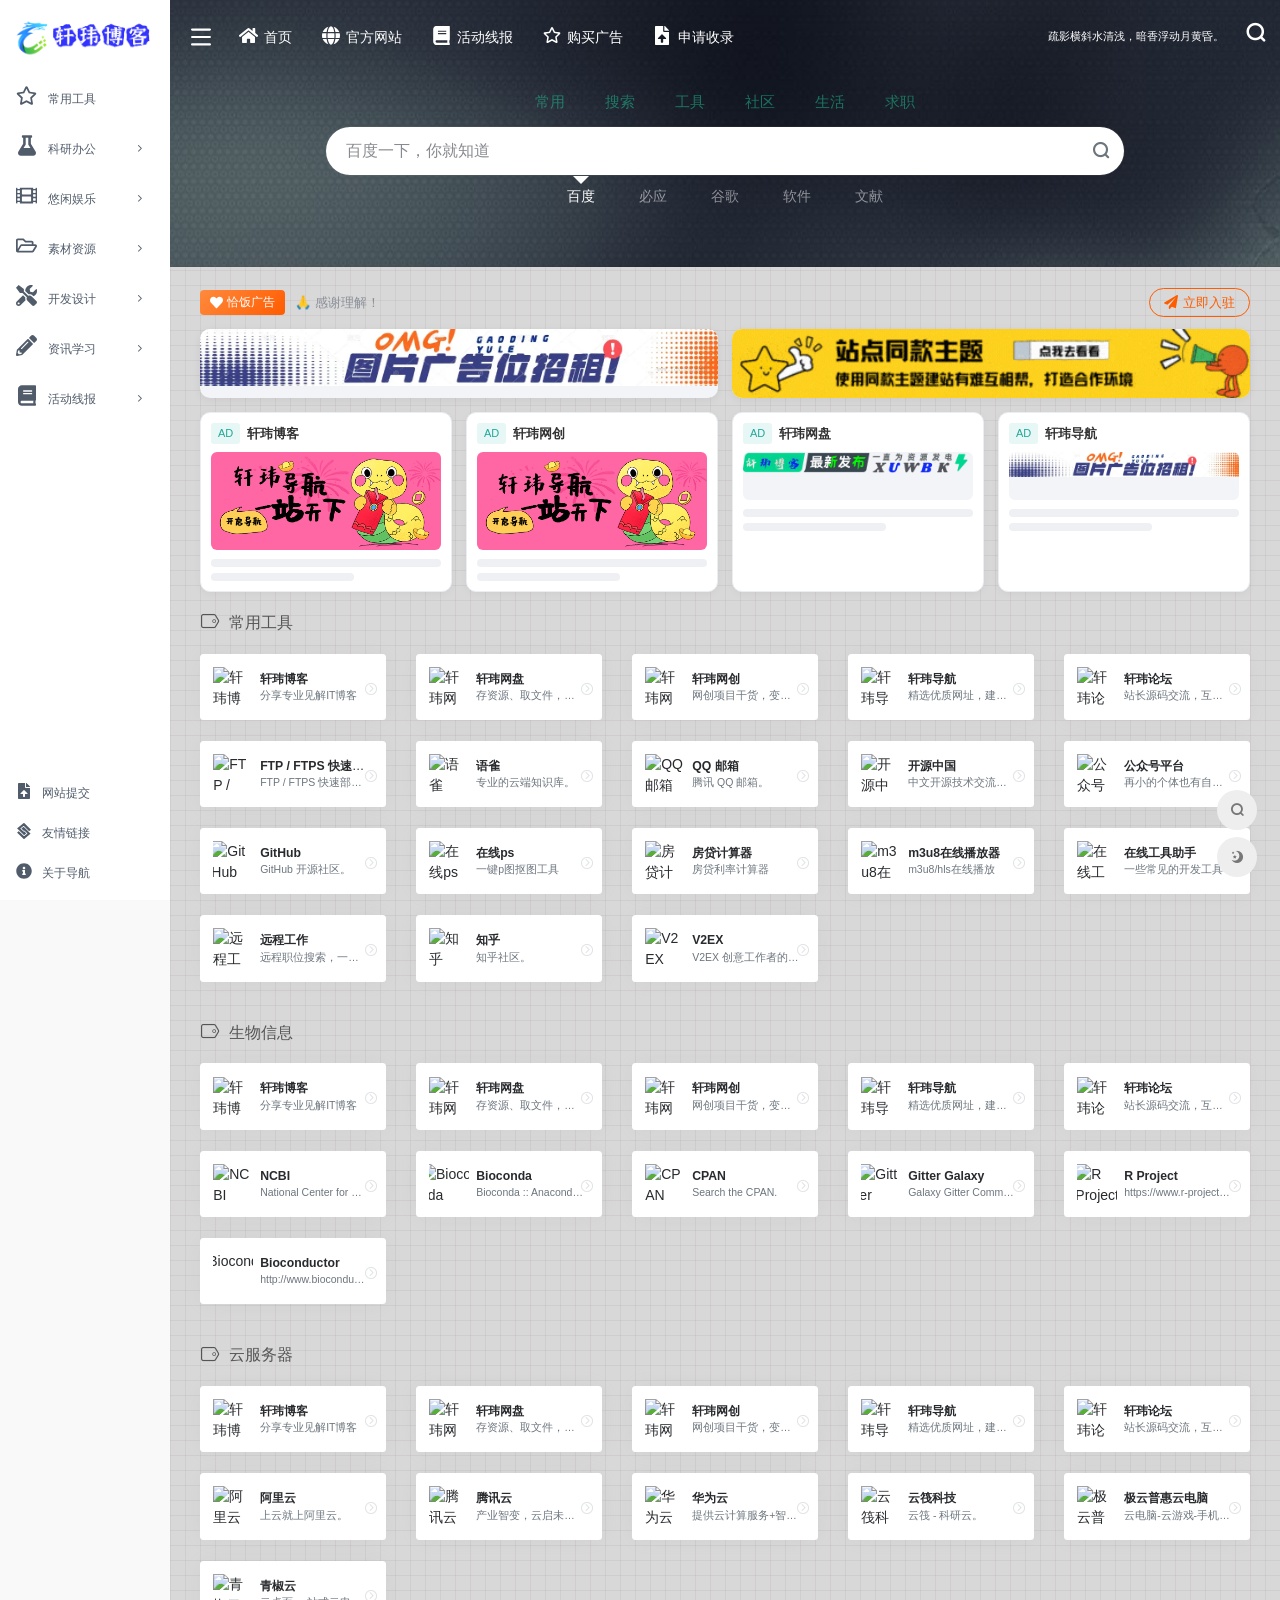
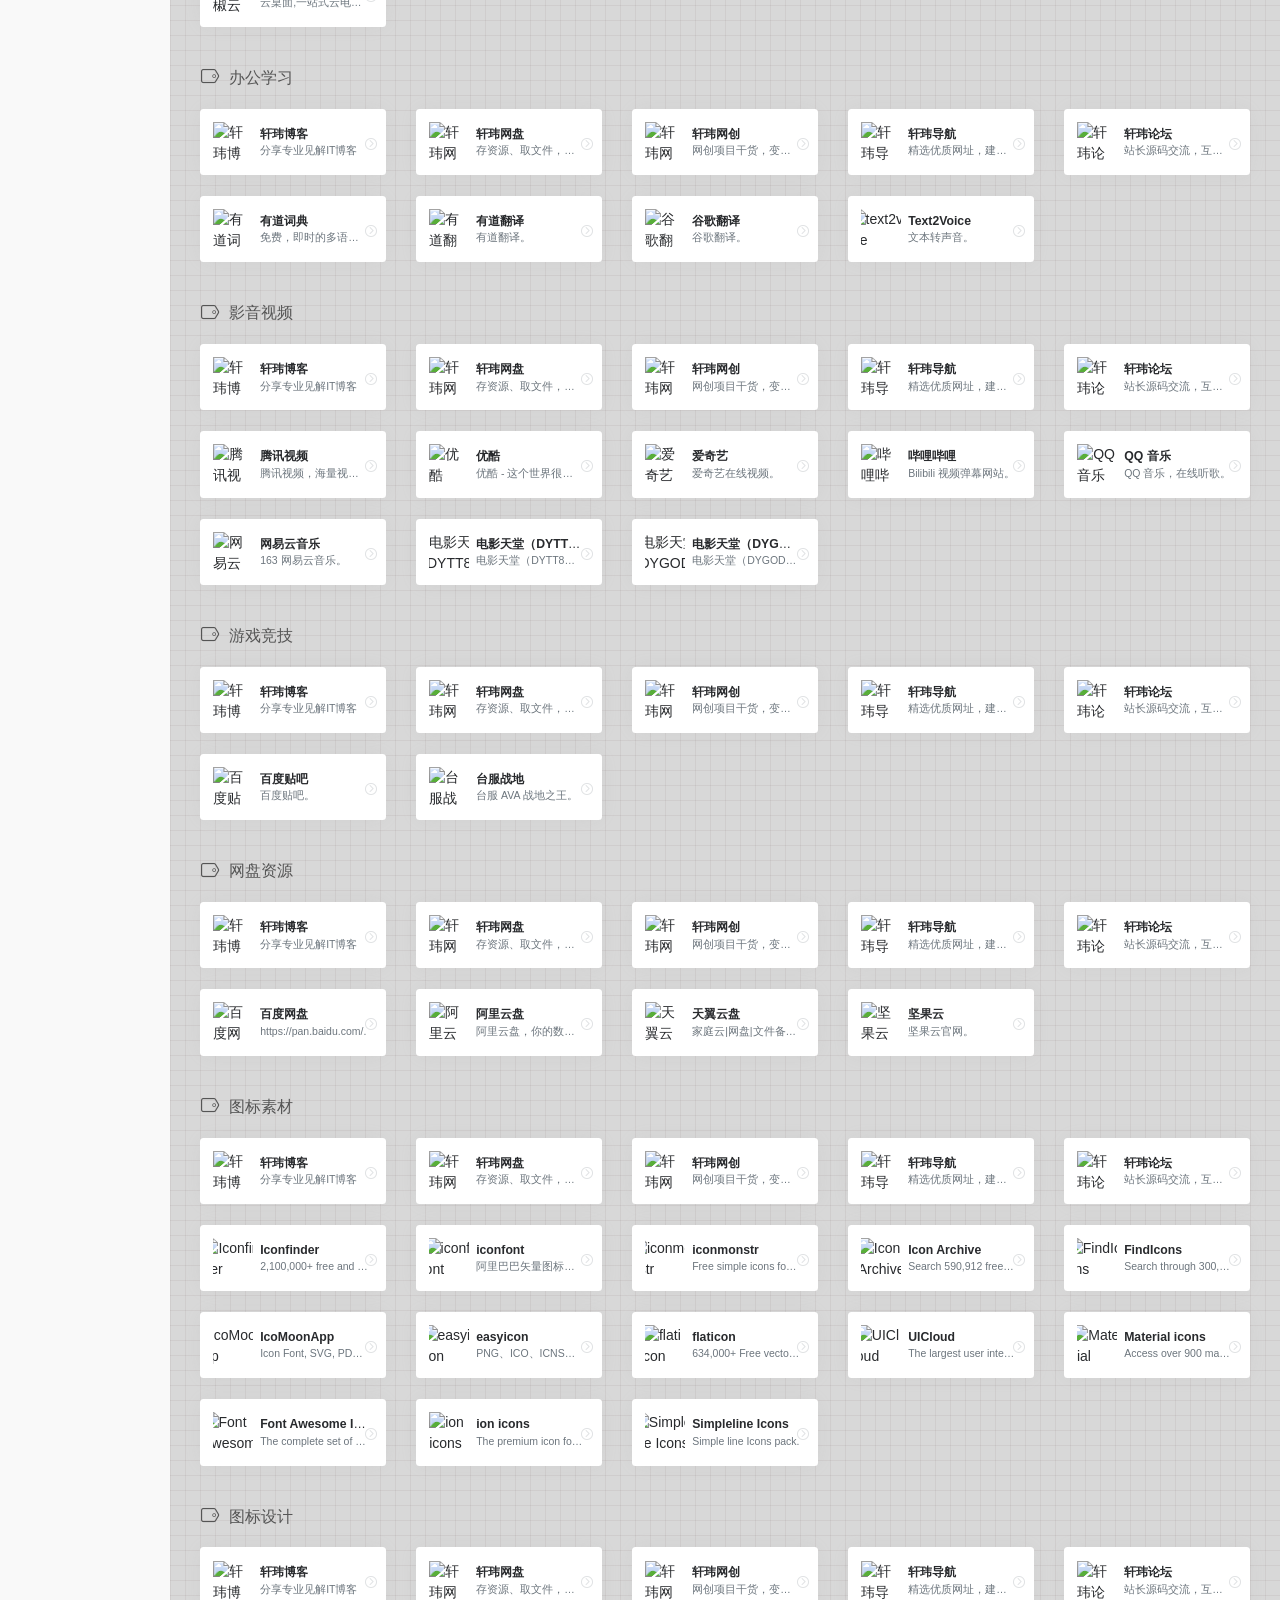
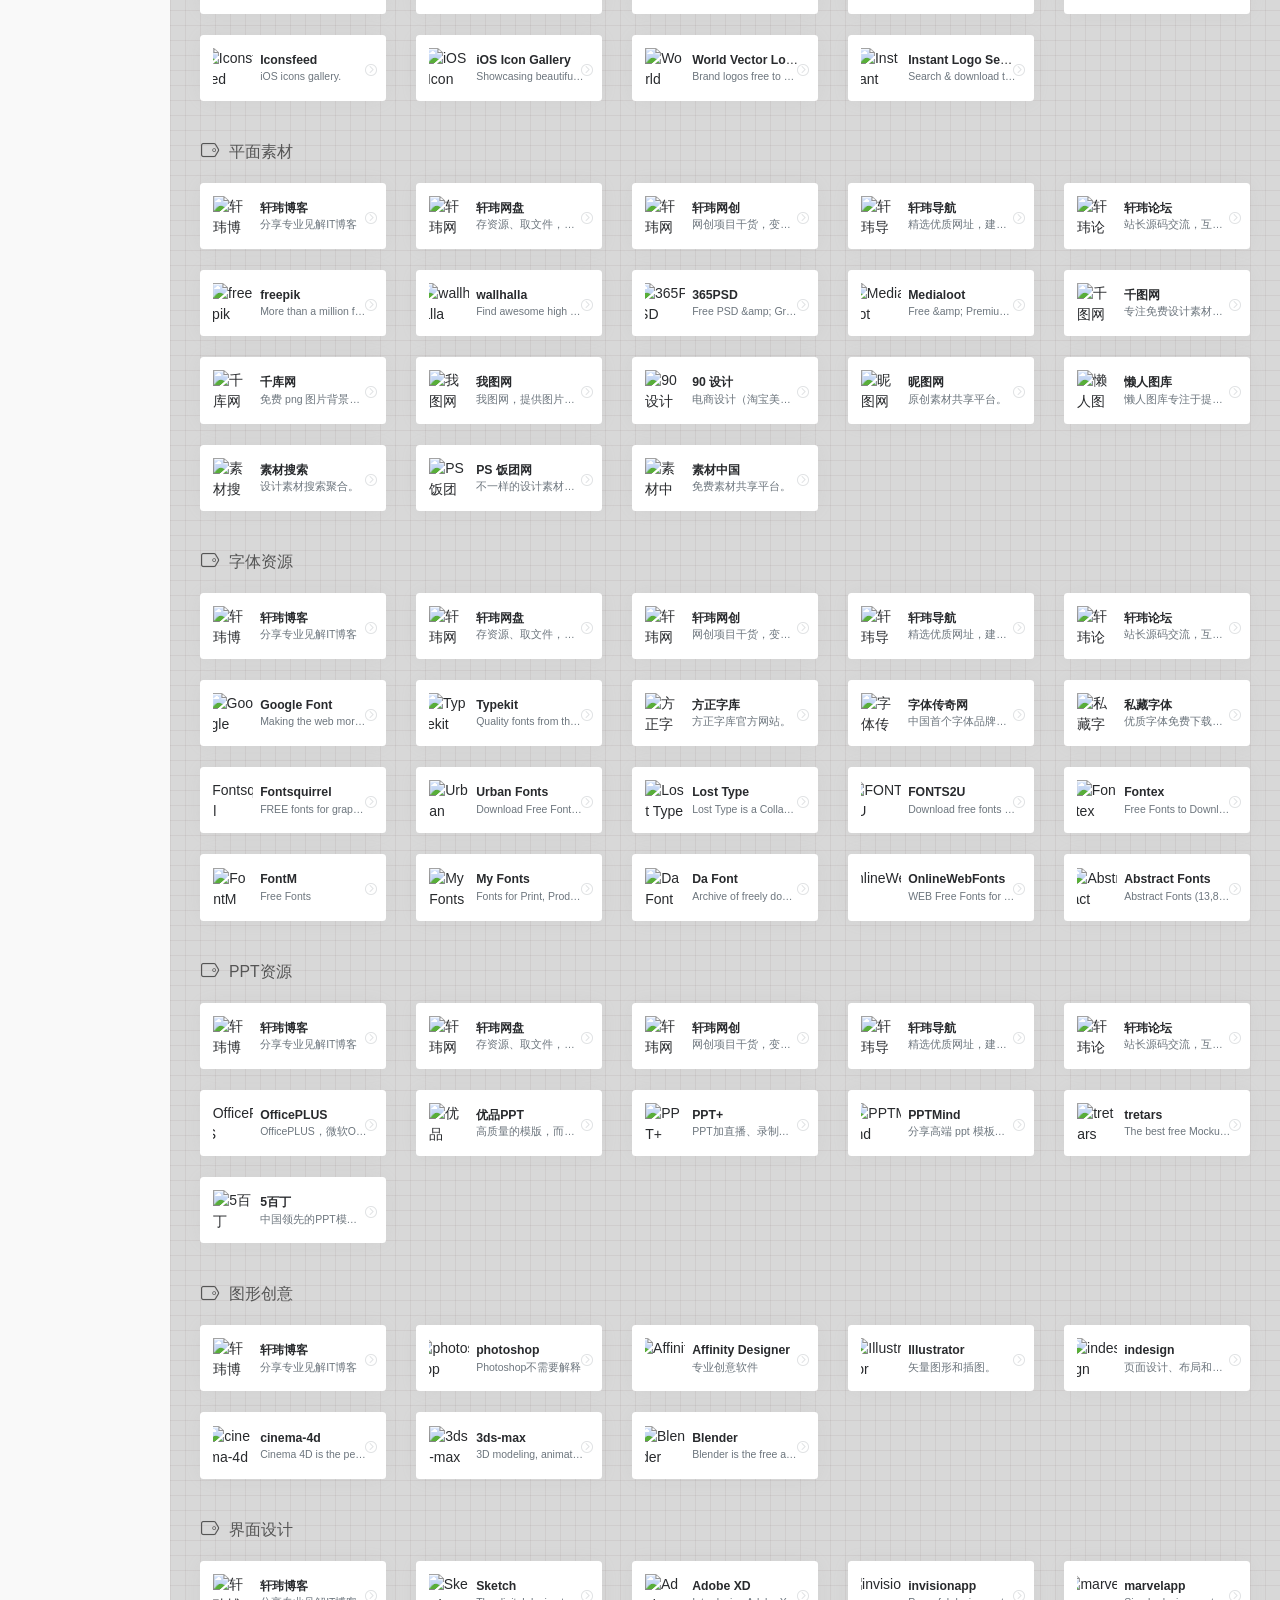
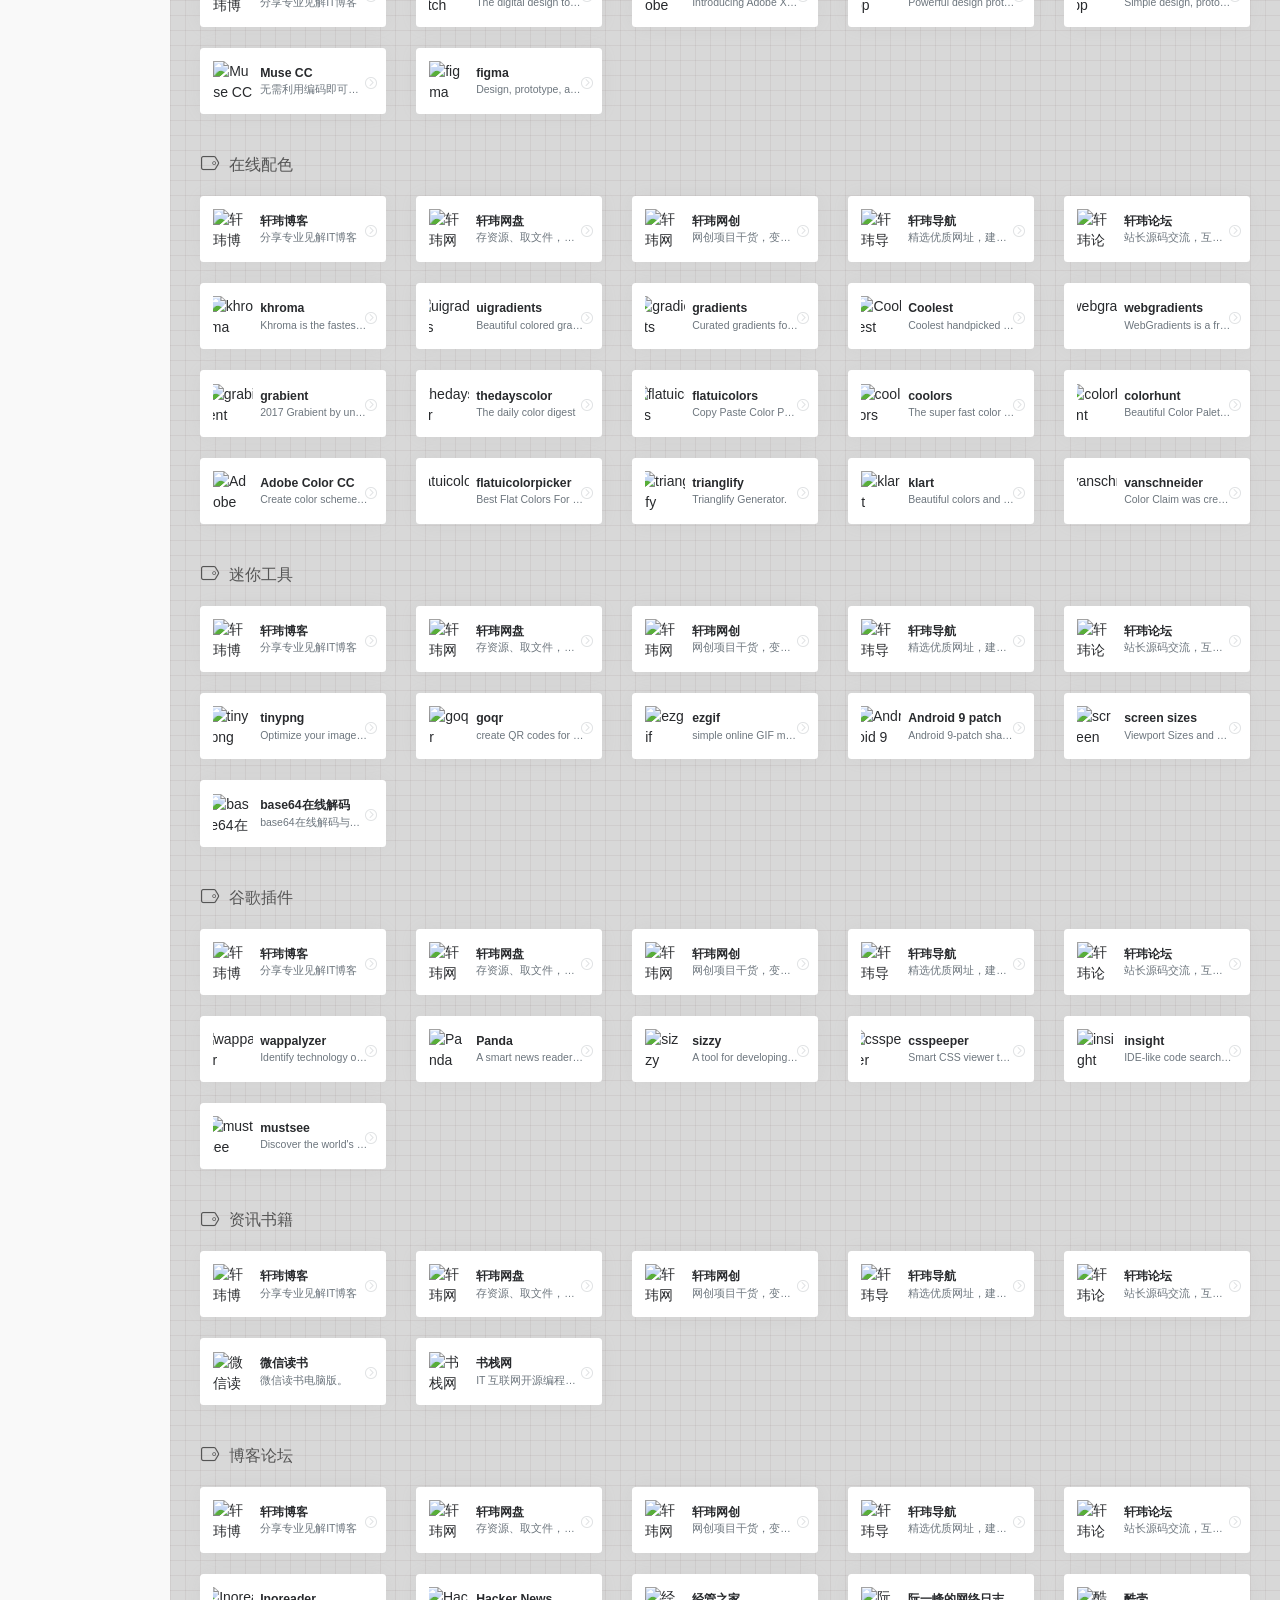
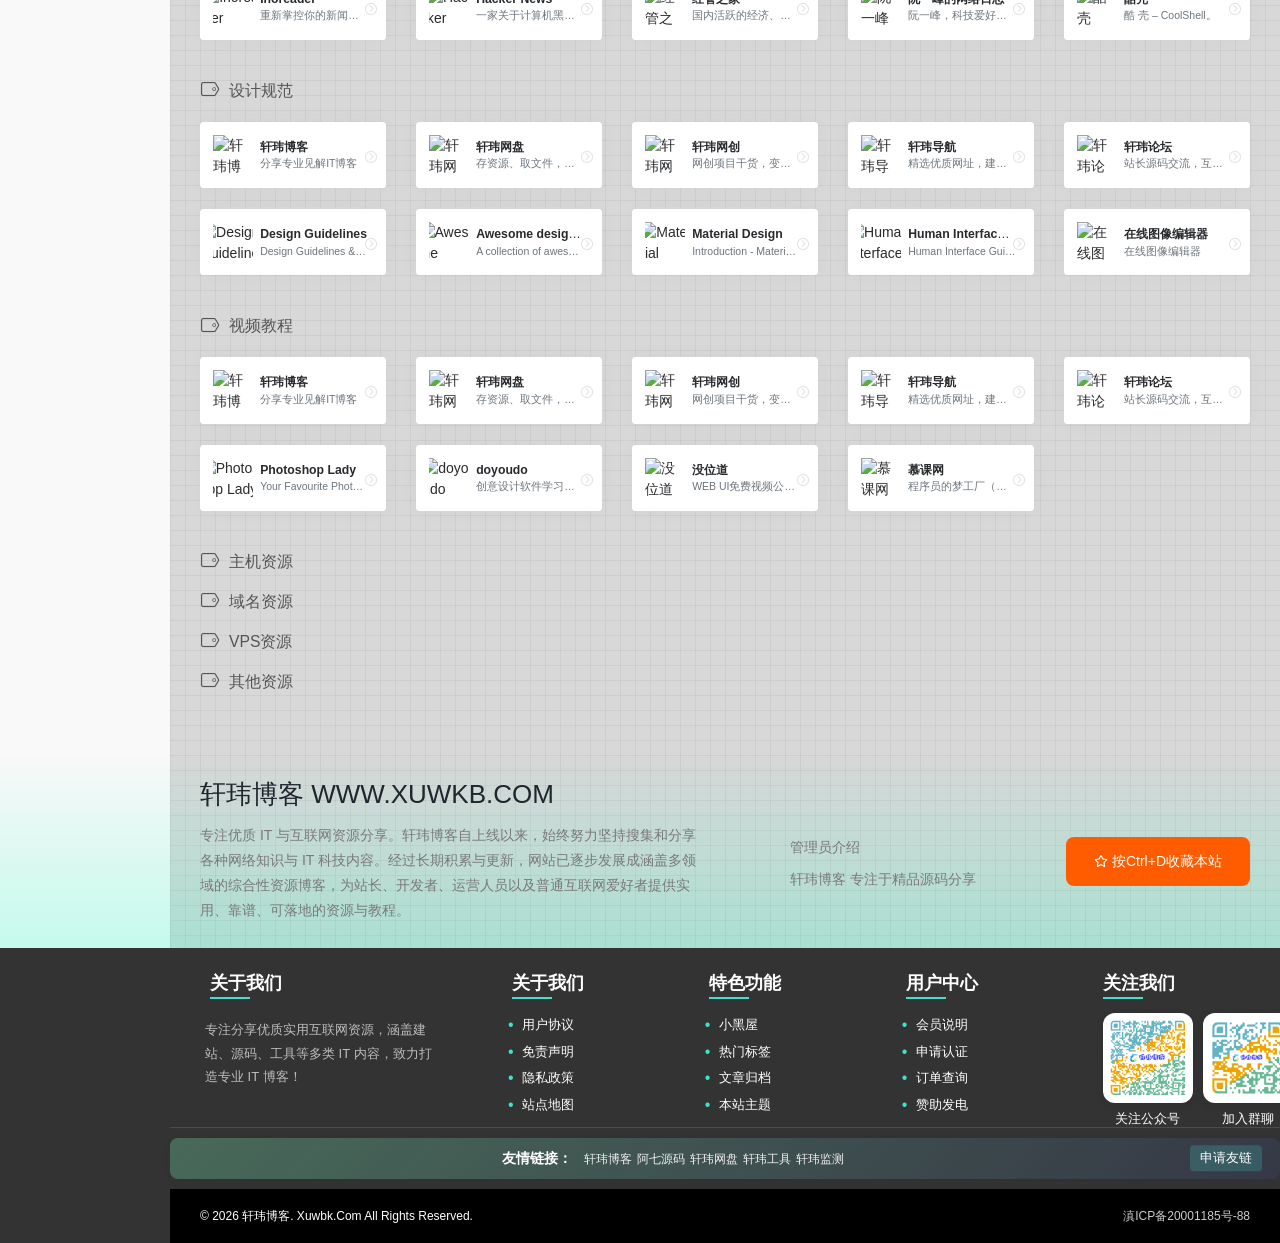
==== index.html @ 2d390aa4 "Add files via upload" ====
<!DOCTYPE html>
<!--
 * * 《轩玮导航》 - 入口文件
 * @package XuWbk
 * @author 轩玮
 * @version 1.0.0
 * @created 文件创建升级
 * @modified 文件修改时间
 * @description 由《轩玮博客》开发用于导航工具系统
 * @contact QQ:6050640 邮箱：6050640@qq.com 网址：www.xuwbk.com
 * @copyright Copyright (c) 2026 by XuWbk.Com, All Rights Reserved.
-->
<html lang="zh-CN">

<head>
    <meta name="generator" content="Hugo 0.121.0">
	
    <meta charset="UTF-8" />
    <meta http-equiv="X-UA-Compatible" content="IE=edge, chrome=1" />
    <meta name="viewport"
        content="width=device-width, initial-scale=1.0, minimum-scale=1.0, maximum-scale=1.0, user-scalable=no" />
    <meta name="theme-color" content="#f9f9f9" />
    <title>轩玮导航 - 实用的资源导航综合网站</title>
    <link rel="shortcut icon" href="./assets/images/favicon.png" />
    <meta name="keywords" content="轩玮工具网" />
    <meta name="description" content="在线网址导航, 各类开发工具、绘图绘画工具、md5、在线ps、base64、在线播放器、房贷计算器等" />

    <link rel="stylesheet" id="block-library-css"
        href="./assets/css/block-library.min-5.6.2.css" type="text/css" media="all" />
    <link rel="stylesheet" id="iconfont-css" href="./assets/css/iconfont-3.03029.1.css"
        type="text/css" media="all" />
    <link rel="stylesheet" id="bootstrap-css" href="./assets/css/bootstrap.min-4.3.1.css"
        type="text/css" media="all" />
    <link rel="stylesheet" id="fancybox-css" href="./assets/css/fancybox.min-3.5.7.css"
        type="text/css" media="all" />
    <link rel="stylesheet" id="iowen-css" href="./assets/css/style-3.03029.1.css"
        type="text/css" media="all" />
    <link rel="stylesheet" id="custom-css" href="./assets/css/custom-style.css"
        type="text/css" media="all" />
    <link rel="stylesheet" id="friendlink-css" href="./assets/css/friendlink.css" type="text/css" media="all" />
    <link rel="stylesheet" id="xuwbk-icons-css" href="./assets/css/xuwbk-icons.css" type="text/css" />
    <link rel="stylesheet" id="xuwbk-footer-css" href="./assets/css/footer.css" type="text/css" media="all" />
    <link rel="stylesheet" id="xuwbk-ad-css" href="./assets/css/ad.css" type="text/css" media="all" />
    <script type="text/javascript" src="./assets/js/jquery.min-3.2.1.js" id="jquery-js"></script>
    <script type="text/javascript" src="./assets/js/content-search.js"  id="content-search-js"></script>

 
</head>


<body class="io-grey-mode">


    <div class="page-container">

	<div id="sidebar" class="sticky sidebar-nav fade animate-nav" style="width: 170px">

            <div class="modal-dialog h-100 sidebar-nav-inner">
                <div class="sidebar-logo border-bottom border-color">

                    <div class="logo overflow-hidden">
                        <a href="" class="logo-expanded">
                            <img src="./assets/images/bt8-expand-light.png" height="40" class="logo-light"
                                alt="轩玮工具网">
                            <img src="./assets/images/bt8-expand-dark.png" height="40" class="logo-dark d-none"
                                alt="轩玮工具网">
                        </a>
                        <a href="" class="logo-collapsed">
                            <img src="./assets/images/bt.png" height="40" class="logo-light"
                                alt="轩玮工具网">
                            <img src="./assets/images/bt.png" height="40" class="logo-dark d-none"
                                alt="轩玮工具网">
                        </a>
                    </div>

                </div>
                <div class="sidebar-menu flex-fill">
                    <div class="sidebar-scroll">
                        <div class="sidebar-menu-inner">
                            <ul>


                                    <li class="sidebar-item">
                                        <a href="#3e90c5117dc0fe9d71410e448d766e52" class="smooth">
                                            <i class="xw-ico xw-star xw-lg icon-fw icon-lg mr-2"></i>
                                            <span>常用工具</span>
                                        </a>
                                    </li>


                                    <li class="sidebar-item">
                                        <a href="#89a839e0a347c0be73793d01e52c31ad" class="smooth change-href" data-change="#89a839e0a347c0be73793d01e52c31ad">
                                            <i class="xw-ico xw-flask xw-lg icon-fw icon-lg mr-2"></i>
                                            <span>科研办公</span>
                                            <i class="iconfont icon-arrow-r-m sidebar-more text-sm"></i>
                                        </a>
                                        <ul>

                                            <li><a href="#89a839e0a347c0be73793d01e52c31ad" class="smooth"><span>生物信息</span></a></li>

                                            <li><a href="#acd617ea241c9daf2f251963bc03c6e3" class="smooth"><span>云服务器</span></a></li>

                                            <li><a href="#e0aade1cd567f730e498e248bbd6acdf" class="smooth"><span>办公学习</span></a></li>

                                        </ul>
                                    </li>


                                    <li class="sidebar-item">
                                        <a href="#a4d417d7850fde0cd00e4af576621a63" class="smooth change-href" data-change="#a4d417d7850fde0cd00e4af576621a63">
                                            <i class="xw-ico xw-film xw-lg icon-fw icon-lg mr-2"></i>
                                            <span>悠闲娱乐</span>
                                            <i class="iconfont icon-arrow-r-m sidebar-more text-sm"></i>
                                        </a>
                                        <ul>

                                            <li><a href="#a4d417d7850fde0cd00e4af576621a63" class="smooth"><span>影音视频</span></a></li>

                                            <li><a href="#e15122403d5aca361a6b63ddea292464" class="smooth"><span>游戏竞技</span></a></li>

                                        </ul>
                                    </li>


                                    <li class="sidebar-item">
                                        <a href="#5e6e1089ffbc5d7819c0d0f1f7b31ebc" class="smooth change-href" data-change="#5e6e1089ffbc5d7819c0d0f1f7b31ebc">
                                            <i class="xw-ico xw-folder xw-lg icon-fw icon-lg mr-2"></i>
                                            <span>素材资源</span>
                                            <i class="iconfont icon-arrow-r-m sidebar-more text-sm"></i>
                                        </a>
                                        <ul>

                                            <li><a href="#5e6e1089ffbc5d7819c0d0f1f7b31ebc" class="smooth"><span>网盘资源</span></a></li>

                                            <li><a href="#7866a35b09d466b9cf0295af54d30d53" class="smooth"><span>图标素材</span></a></li>

                                            <li><a href="#779477bcccdd4ecb1d852c8d4a67caca" class="smooth"><span>图标设计</span></a></li>

                                            <li><a href="#ff65f7f9721757bf11b0b0c95f1b9446" class="smooth"><span>平面素材</span></a></li>

                                            <li><a href="#722d3693fc0b9344bb46ee220beac1b6" class="smooth"><span>字体资源</span></a></li>

                                            <li><a href="#113a0a745b4169af0f7646269c12ae66" class="smooth"><span>PPT资源</span></a></li>

                                        </ul>
                                    </li>


                                    <li class="sidebar-item">
                                        <a href="#4fbc8ba07df90bae306d8e3b83fc5a21" class="smooth change-href" data-change="#4fbc8ba07df90bae306d8e3b83fc5a21">
                                            <i class="xw-ico xw-tools xw-lg icon-fw icon-lg mr-2"></i>
                                            <span>开发设计</span>
                                            <i class="iconfont icon-arrow-r-m sidebar-more text-sm"></i>
                                        </a>
                                        <ul>

                                            <li><a href="#4fbc8ba07df90bae306d8e3b83fc5a21" class="smooth"><span>图形创意</span></a></li>

                                            <li><a href="#542c016a714d85715d206c8892fba01f" class="smooth"><span>界面设计</span></a></li>

                                            <li><a href="#31e51a60697ff3fb1d1c4934cce67921" class="smooth"><span>在线配色</span></a></li>

                                            <li><a href="#9c2232288caaa8ec40948cef6a786ac2" class="smooth"><span>在线工具</span></a></li>

                                            <li><a href="#13a0e1cc22ccc31b31242a6046230729" class="smooth"><span>谷歌插件</span></a></li>

                                        </ul>
                                    </li>


                                    <li class="sidebar-item">
                                        <a href="#19cb9b648dba4efc58a205ea413b6b5d" class="smooth change-href" data-change="#19cb9b648dba4efc58a205ea413b6b5d">
                                            <i class="xw-ico xw-pencil xw-lg icon-fw icon-lg mr-2"></i>
                                            <span>资讯学习</span>
                                            <i class="iconfont icon-arrow-r-m sidebar-more text-sm"></i>
                                        </a>
                                        <ul>

                                            <li><a href="#19cb9b648dba4efc58a205ea413b6b5d" class="smooth"><span>资讯图书</span></a></li>

                                            <li><a href="#c7a9a750a4a636f0bb3e982b5ea9141c" class="smooth"><span>博客论坛</span></a></li>

                                            <li><a href="#33d3098041927a26a98ed4c6822c9687" class="smooth"><span>设计规范</span></a></li>

                                            <li><a href="#aec25b122d7aceb3dd3b64cf71858ed2" class="smooth"><span>视频教程</span></a></li>

                                        </ul>
                                    </li>

                                    <li class="sidebar-item">
                                        <a href="#a1b2c3d4e5f60718293a4b5c6d7e8f90" class="smooth change-href" data-change="#a1b2c3d4e5f60718293a4b5c6d7e8f90">
                                            <i class="xw-ico xw-book xw-lg icon-fw icon-lg mr-2"></i>
                                            <span>活动线报</span>
                                            <i class="iconfont icon-arrow-r-m sidebar-more text-sm"></i>
                                        </a>
                                        <ul>
                                            <li><a href="#a1b2c3d4e5f60718293a4b5c6d7e8f90" class="smooth"><span>主机资源</span></a></li>
                                            <li><a href="#c3d4e5f60718293a4b5c6d7e8f901234" class="smooth"><span>域名资源</span></a></li>
                                            <li><a href="#d4e5f60718293a4b5c6d7e8f9012345" class="smooth"><span>VPS资源</span></a></li>
                                            <li><a href="#e5f60718293a4b5c6d7e8f901234567" class="smooth"><span>其他资源</span></a></li>
                                        </ul>
                                    </li>


                            </ul>
                        </div>
                    </div>
                </div>
                <div class="border-top py-2 border-color">
                    <div class="flex-bottom">
                        <ul>
                            <li id="menu-item-237"
                                class="menu-item menu-item-type-post_type menu-item-object-page menu-item-237 sidebar-item">
                                <a href="javascript:" class="js-open-submit">
                                    <i class="xw-ico xw-upload icon-fw icon-lg mr-2"></i>
                                    <span>网站提交</span></a>
                            </li>

			    <li id="menu-item-212"
                                 class="menu-item menu-item-type-custom menu-item-object-custom menu-item-212 sidebar-item">
                                 <a href="javascript:" class="js-open-friendlink">
                                     <i class="xw-ico xw-links icon-fw icon-lg mr-2"></i>
                                     <span>友情链接</span>
                                 </a>
                            </li>

                            <li id="menu-item-213"
                                class="menu-item menu-item-type-custom menu-item-object-custom menu-item-213 sidebar-item">
                                <a target="_blank" rel="noopener" href="about">
                                    <i class="xw-ico xw-info icon-fw icon-lg mr-2"></i>
                                    <span>关于导航</span></a>
                            </li>
                        </ul>
                    </div>
                </div>
            </div>
        </div>


<div class="main-content flex-fill grid-bg">
    <div class="big-header-banner">
        <div id="header" class="page-header sticky">
            <div class="navbar navbar-expand-md">
                <div class="container-fluid p-0">

                    <a href="" class="navbar-brand d-md-none" title="轩玮工具网">
                        <img src="./assets/images/bt.png" class="logo-light"
                            alt="轩玮工具网">
                        <img src="./assets/images/bt.png" class="logo-dark d-none"
                            alt="轩玮工具网">
                    </a>

                    <div class="collapse navbar-collapse order-2 order-md-1">
                        <div class="header-mini-btn">
                            <label>
                                <input id="mini-button" type="checkbox">
                                <svg viewbox="0 0 100 100" xmlns="http://www.w3.org/2000/svg">
                                    <path class="line--1" d="M0 40h62c18 0 18-20-17 5L31 55"></path>
                                    <path class="line--2" d="M0 50h80"></path>
                                    <path class="line--3" d="M0 60h62c18 0 18 20-17-5L31 45"></path>
                                </svg>
                            </label>

                        </div>

                        <ul class="navbar-nav site-menu" style="margin-right: 16px;">

			<li >
				<a href="./">
                                    <i class="xw-ico xw-home xw-lg mr-2"></i>
                                    <span>首页</span>
                                </a>
				<ul class="sub-menu">

				</ul>
			    </li>

			<li >
				<a href="https://www.xuwbk.com/" target="_blank" rel="noopener">
                                    <i class="xw-ico xw-globe xw-lg mr-2"></i>
                                    <span>官方网站</span>
                                </a>
				<ul class="sub-menu">

				</ul>
			    </li>

			<li >
				<a href="activity.html">
                                    <i class="xw-ico xw-book xw-lg mr-2"></i>
                                    <span>活动线报</span>
                                </a>
				<ul class="sub-menu">

				</ul>
			    </li>

			<li >
				<a href="tencent://message/?uin=6050640&Site=&Menu=yes" target="_blank" rel="noopener" title="联系QQ：6050640">
                                    <i class="xw-ico xw-star xw-lg mr-2"></i>
                                    <span>购买广告</span>
                                </a>
				<ul class="sub-menu">

				</ul>
			    </li>

			<li >
				<a href="javascript:" class="js-open-submit">
                                    <i class="xw-ico xw-upload xw-lg mr-2"></i>
                                    <span>申请收录</span>
                                </a>
				<ul class="sub-menu">

				</ul>
			    </li>

			</ul>

                        <div class="rounded-circle weather">
                            <div id="he-plugin-simple" style="display: contents;"></div>
                            <script>WIDGET = {
                                    CONFIG: {
                                        "modules": "01234",
                                        "background": 5,
                                        "tmpColor": "E4C600",
                                        "tmpSize": 14,
                                        "cityColor": "E4C600",
                                        "citySize": 14,
                                        "aqiColor": "#E4C600",
                                        "aqiSize": 14,
                                        "weatherIconSize": 24,
                                        "alertIconSize": 18,
                                        "padding": "10px 10px 10px 10px",
                                        "shadow": "1",
                                        "language": "auto",
                                        "borderRadius": 5,
                                        "fixed": "false",
                                        "vertical": "middle",
                                        "horizontal": "left",
                                        "key": "085791e805a24491b43b06cf58ab31e7"
                                    }
                                }
                            </script>
                            <script src="https://widget.qweather.net/simple/static/js/he-simple-common.js?v=2.0"></script>
                        </div>

                    </div>

                    <ul class="nav navbar-menu text-xs order-1 order-md-2">


                        <li class="nav-item mr-3 mr-lg-0 d-none d-lg-block">
                            <script>
                                fetch('https://v1.hitokoto.cn')
                                    .then(response => response.json())
                                    .then(data => {
                                    const hitokoto = document.getElementById('hitokoto_text')
                                    hitokoto.href = 'https://hitokoto.cn/?uuid=' + data.uuid
                                    hitokoto.innerText = data.hitokoto
                                    })
                                    .catch(console.error)
                            </script>
                            <div id="hitokoto"><a href="#" target="_blank" id="hitokoto_text">疏影横斜水清浅，暗香浮动月黄昏。</a></div>
                        </li>


                        <li class="nav-search ml-3 ml-md-4">
                            <a href="javascript:" data-toggle="modal" data-target="#search-modal"><i
                                    class="iconfont icon-search icon-2x"></i></a>
                        </li>
                        <li class="nav-item d-md-none mobile-menu ml-3 ml-md-4">
                            <a href="javascript:" id="sidebar-switch" data-toggle="modal"
                                data-target="#sidebar"><i class="iconfont icon-classification icon-2x"></i></a>
                        </li>
                    </ul>
                </div>
            </div>
        </div>
        <div class="placeholder" style="height:74px"></div>
    </div>


<div class="header-big  post-top css-color mb-4" id="search-bg" style="">
    <div class="s-search">
        <div id="search" class="s-search mx-auto">
            <div id="search-list-menu" class="hide-type-list">
                <div class="s-type text-center">
                    <div class="s-type-list big">
                        <div class="anchor" style="position: absolute; left: 50%; opacity: 0;"></div>
                        <label for="type-baidu"   data-id="group-a"><span>常用</span></label>
                        <label for="type-baidu1"  data-id="group-b"><span>搜索</span></label>
                        <label for="type-whois"   data-id="group-c"><span>工具</span></label>
                        <label for="type-zhihu"   data-id="group-d"><span>社区</span></label>
                        <label for="type-taobao1" data-id="group-e"><span>生活</span></label>
                        <label for="type-zhaopin" data-id="group-f"><span>求职</span></label>
                    </div>
                </div>
            </div>

            <form action="https://www.baidu.com?s=" method="get" target="_blank" class="super-search-fm">
                <input type="text" id="search-text" class="form-control smart-tips search-key"
                    zhannei="" placeholder="输入关键字搜索" style="outline:0" autocomplete="off">
                <button class="submit" type="submit"><i class="iconfont icon-search"></i></button>
            </form>

            <div id="search-list" class="hide-type-list">
                <div class="search-group group-a">
                    <ul class="search-type">
		        <li><input hidden="" type="radio" name="type" checked="checked"
                                id="type-baidu"
                                value="https://www.baidu.com/s?wd="
                                data-placeholder="百度一下，你就知道">
                            <label for="type-baidu"><span class="text-muted">百度</span></label>
                        </li>
                        <li><input hidden="" type="radio" name="type"
                                id="type-bing"
                                value="https://cn.bing.com/search?q="
                                data-placeholder="微软 Bing 搜索">
			    <label for="type-bing"><span class="text-muted">必应</span></label>
                        </li>
                        <li><input hidden="" type="radio" name="type"
                                id="type-google"
                                value="https://www.google.com/search?q="
                                data-placeholder="谷歌搜索">
			    <label for="type-google"><span class="text-muted">谷歌</span></label>
                        </li>
                        <li><input hidden="" type="radio" name="type"
                                id="type-anaconda"
			        value="https://anaconda.org/search?q=" data-placeholder="Anaconda 软件搜索">
			    <label for="type-anaconda"><span class="text-muted">软件</span></label>
                        </li>
                        <li><input hidden="" type="radio" name="type"
                                id="type-pubmed"
                                value="https://pubmed.ncbi.nlm.nih.gov/?term="
                                data-placeholder="PubMed 搜索/文章标题/关键字">
			    <label for="type-pubmed"><span class="text-muted">文献</span></label>
                        </li>
                    </ul>
                </div>
                <div class="search-group group-b">
                    <ul class="search-type">
                        <li><input hidden="" type="radio" name="type"
                                id="type-baidu1"
                                value="https://www.baidu.com/s?wd="
                                data-placeholder="百度一下，你就知道">
                            <label for="type-baidu1"><span class="text-muted">百度</span></label>
                        </li>
                        <li><input hidden="" type="radio" name="type"
                                id="type-google1"
                                value="https://www.google.com/search?q="
                                data-placeholder="谷歌搜索">
                            <label for="type-google1"><span class="text-muted">谷歌</span></label>
                        </li>
                        <li><input hidden="" type="radio" name="type"
                                id="type-360"
                                value="https://www.so.com/s?q="
                                data-placeholder="360 好搜">
                            <label for="type-360"><span class="text-muted">360</span></label>
                        </li>
                        <li><input hidden="" type="radio" name="type"
                                id="type-sogo"
                                value="https://www.sogou.com/web?query="
                                data-placeholder="搜狗搜索">
                            <label for="type-sogo"><span class="text-muted">搜狗</span></label>
                        </li>
                        <li><input hidden="" type="radio" name="type"
                                id="type-bing1"
                                value="https://cn.bing.com/search?q="
                                data-placeholder="微软 Bing 搜索">
                            <label for="type-bing1"><span class="text-muted">必应</span></label>
                        </li>
                        <li><input hidden="" type="radio" name="type"
                                id="type-sm"
                                value="https://yz.m.sm.cn/s?q="
                                data-placeholder="UC 移动端搜索">
                            <label for="type-sm"><span class="text-muted">神马</span></label>
                        </li>
                    </ul>
                </div>
                <div class="search-group group-c">
                    <ul class="search-type">
                        <li><input hidden="" type="radio" name="type"
                                id="type-br"
                                value="https://rank.chinaz.com/all/"
                                data-placeholder="请输入网址(不带 https://)">
                            <label for="type-br"><span class="text-muted">权重查询</span></label>
                        </li>
                        <li><input hidden="" type="radio" name="type"
                                id="type-links"
                                value="https://link.chinaz.com/"
                                data-placeholder="请输入网址(不带 https://)">
                            <label for="type-links"><span class="text-muted">友链检测</span></label>
                        </li>
                        <li><input hidden="" type="radio" name="type"
                                id="type-whois"
                                value="https://who.is/whois/"
                                data-placeholder="请输入网址(不带 https://)">
                            <label for="type-whois"><span class="text-muted">域名信息查询</span></label>
                        </li>
                        <li><input hidden="" type="radio" name="type"
                                id="type-ping"
                                value="https://ping.chinaz.com/"
                                data-placeholder="请输入网址(不带 https://)">
                            <label for="type-ping"><span class="text-muted">PING 检测</span></label>
                        </li>
                        <li><input hidden="" type="radio" name="type"
                                id="type-404"
                                value="https://tool.chinaz.com/Links/?DAddress="
                                data-placeholder="请输入网址(不带https://)">
                             <label for="type-404"><span class="text-muted">死链检测</span></label>
                        </li>
                        <li><input hidden="" type="radio" name="type"
                                id="type-ciku"
                                value="https://www.ciku5.com/s?wd="
                                data-placeholder="请输入关键词">
                            <label for="type-ciku"><span class="text-muted">关键词挖掘</span></label>
                        </li>
                    </ul>
                </div>
                <div class="search-group group-d">
                    <ul class="search-type">
                        <li><input hidden="" type="radio" name="type"
                                id="type-zhihu"
                                value="https://www.zhihu.com/search?type=content&q="
                                data-placeholder="知乎">
                            <label for="type-zhihu"><span class="text-muted">知乎</span></label>
                        </li>
                        <li><input hidden="" type="radio" name="type"
                                id="type-wechat"
                                value ="https://weixin.sogou.com/weixin?type=2&query="
                                data-placeholder="微信">
                            <label for="type-wechat"><span class="text-muted">微信</span></label>
                        </li>
                        <li><input hidden="" type="radio" name="type"
                                 id="type-weibo"
                                 value="https://s.weibo.com/weibo/"
                                 data-placeholder="微博">
                            <label for="type-weibo"><span class="text-muted">微博</span></label>
                        </li>
                        <li><input hidden="" type="radio" name="type"
                                 id="type-douban"
                                 value="https://www.douban.com/search?q="
                                 data-placeholder="豆瓣">
                            <label for="type-douban"><span class="text-muted">豆瓣</span></label>
                        </li>
                    </ul>
                </div>
                <div class="search-group group-e">
                    <ul class="search-type">
                        <li><input hidden="" type="radio" name="type"
                                id="type-taobao1"
                                value="https://s.taobao.com/search?q="
                                data-placeholder="淘宝">
                            <label for="type-taobao1"><span class="text-muted">淘宝</span></label>
                        </li>
                        <li><input hidden="" type="radio" name="type"
                                id="type-jd"
                                value="https://search.jd.com/Search?keyword="
                                data-placeholder="京东">
                            <label for="type-jd"><span class="text-muted">京东</span></label>
                        </li>
                        <li><input hidden="" type="radio" name="type"
                                id="type-xiachufang"
                                value="https://www.xiachufang.com/search/?keyword="
                                data-placeholder="下厨房">
                            <label for="type-xiachufang"><span class="text-muted">下厨房</span></label>
                        </li>
                        <li><input hidden="" type="radio" name="type"
                                id="type-xiangha"
                                value="https://www.xiangha.com/so/?q=caipu&s="
                                data-placeholder="香哈菜谱">
                            <label for="type-xiangha"><span class="text-muted">香哈菜谱</span></label>
                        </li>
                        <li><input hidden="" type="radio" name="type"
                                id="type-12306"
                                value="https://www.12306.cn/?"
                                data-placeholder="12306">
                            <label for="type-12306"><span class="text-muted">12306</span></label>
                        </li>
                        <li><input hidden="" type="radio" name="type"
                                id="type-qunar"
                                value="https://www.qunar.com/?"
                                data-placeholder="去哪儿">
                            <label for="type-qunar"><span class="text-muted">去哪儿</span></label>
                        </li>
                    </ul>
                </div>
                <div class="search-group group-f">
                    <ul class="search-type">
                        <li><input hidden="" type="radio" name="type"
                                id="type-zhaopin"
                                value="https://sou.zhaopin.com/jobs/searchresult.ashx?kw="
                                data-placeholder="智联招聘">
                            <label for="zhaopin"><span class="text-muted">智联招聘</span></label>
                        </li>
                        <li><input hidden="" type="radio" name="type"
                                id="type-51job"
                                value="https://search.51job.com/?"
                                data-placeholder="前程无忧">
                            <label for="type-51job"><span class="text-muted">前程无忧</span></label>
                        </li>
                        <li><input hidden="" type="radio" name="type"
                                id="type-lagou"
                                value="https://www.lagou.com/jobs/list_"
                                data-placeholder="拉钩网">
                            <label for="type-lagou"><span class="text-muted">拉钩网</span></label>
                        </li>
                        <li><input hidden="" type="radio" name="type"
                                id="type-liepin"
                                value="https://www.liepin.com/zhaopin/?key="
                                data-placeholder="猎聘网">
                            <label for="type-liepin"><span class="text-muted">猎聘网</span></label>
                        </li>
                    </ul>
                </div>
            </div>
            <div class="card search-smart-tips search-hot-text">
                <ul id="word" style="display: none"></ul>
            </div>
        </div>
    </div>

</div>


<div id="content" class="content-site customize-site">


        <!-- ============ 首页广告专区（投放到此：改 img 的 src 与 a 的 href 即可） ============
             图片建议放 assets/images/ad/ 目录，文件名保持 ad-banner-1.jpg / ad-banner-2.jpg
             / ad-card-1~4.jpg 时无需改动本段结构；文件缺失时自动降级为 ad-placeholder.svg -->
        <section class="ad-zone">
            <div class="ad-tips">
                <span class="ad-badge"><i class="xw-ico xw-heart"></i>恰饭广告</span>
                <span class="ad-tip-text">🙏 感谢理解！</span>
                <a class="ad-join" href="links.html" target="_blank"><i class="xw-ico xw-plane"></i>立即入驻</a>
            </div>

            <div class="ad-banners">
                <a class="ad-banner" href="https://www.xuwbk.com/" target="_blank" rel= "nofollow">
                    <img src="https://img.xuwbk.com/xuwbkad.webp" alt="OMG! 图片广告位招租" referrerpolicy="no-referrer"
                        onerror="javascript:this.onerror=null;this.src='assets/images/ad/ad-banner-1.jpg';">
                </a>
                <a class="ad-banner" href="https://www.zibll.com/?ref=53689" target="_blank" rel= "nofollow">
                    <img src="https://img.xuwbk.com/xuwbkad01.gif" alt="站点同款主题" referrerpolicy="no-referrer"
                        onerror="javascript:this.onerror=null;this.src='assets/images/ad/ad-banner-2.jpg';">
                </a>
            </div>

            <div class="ad-cards">
                <a class="ad-card" href="https://www.xuwbk.com/" target="_blank" rel="nofollow">
                    <span class="ad-card-head">
                        <span class="ad-card-tag">AD</span>
                        <span class="ad-card-title">轩玮博客</span>
                    </span>
                    <span class="ad-card-pic">
                        <img src="https://img.xuwbk.com/xwdh.png" alt="轩玮博客" referrerpolicy="no-referrer"
                            onerror="javascript:this.onerror=null;this.src='assets/images/ad/ad-card-1.jpg';">
                    </span>
                    <span class="ad-card-desc"><i></i><i></i></span>
                </a>
                <a class="ad-card" href="https://pick.xuwbk.com/" target="_blank" rel="nofollow">
                    <span class="ad-card-head">
                        <span class="ad-card-tag">AD</span>
                        <span class="ad-card-title">轩玮网创</span>
                    </span>
                    <span class="ad-card-pic">
                        <img src="https://img.xuwbk.com/xwdh.png" alt="轩玮网创" referrerpolicy="no-referrer"
                            onerror="javascript:this.onerror=null;this.src='assets/images/ad/ad-card-2.jpg';">
                    </span>
                    <span class="ad-card-desc"><i></i><i></i></span>
                </a>
                <a class="ad-card" href="https://pan.xuwbk.com/" target="_blank" rel="nofollow">
                    <span class="ad-card-head">
                        <span class="ad-card-tag">AD</span>
                        <span class="ad-card-title">轩玮网盘</span>
                    </span>
                    <span class="ad-card-pic">
                        <img src="https://img.xuwbk.com/xwdh.png" alt="轩玮网盘" referrerpolicy="no-referrer"
                            onerror="javascript:this.onerror=null;this.src='assets/images/ad/ad-card-3.jpg';">
                    </span>
                    <span class="ad-card-desc"><i></i><i></i></span>
                </a>
                <a class="ad-card" href="https://tool.xuwbk.com/" target="_blank" rel="nofollow">
                    <span class="ad-card-head">
                        <span class="ad-card-tag">AD</span>
                        <span class="ad-card-title">轩玮导航</span>
                    </span>
                    <span class="ad-card-pic">
                        <img src="https://img.xuwbk.com/xwdh.png" alt="轩玮导航" referrerpolicy="no-referrer"
                            onerror="javascript:this.onerror=null;this.src='assets/images/ad/ad-card-4.jpg';">
                    </span>
                    <span class="ad-card-desc"><i></i><i></i></span>
                </a>
            </div>
        </section>


<div class="d-flex flex-fill">
                <h4 class="text-gray text-lg mb-4">
                    <i class="site-tag iconfont icon-tag icon-lg mr-1" id="3e90c5117dc0fe9d71410e448d766e52"></i>
                    常用工具
                </h4>

            </div>

            <div class="row" data-nav-category="常用工具">

                <div class="url-card col-6  col-sm-6 col-md-4 col-xl-5a col-xxl-6a">
                    <div class="url-body default">
                        <a href="https://www.xuwbk.com/" target="_blank" data-id="" data-url="https://www.xuwbk.com/"
                            class="card no-c mb-4" data-toggle="tooltip" data-placement="bottom" data-original-title="探索建站技术，分享专业见解IT博客">

                            <div class="card-body">
                                <div class="url-content d-flex align-items-center">
                                    <div class="url-img mr-2 d-flex align-items-center justify-content-center">
                                        
                                            <img class="lazy" src="https://www.xuwbk.com/images/favicon.ico" data-src="https://www.xuwbk.com/images/favicon.ico"
                                                onerror="javascript:this.src='https://www.xuwbk.com/images/favicon.ico';this.onerror=function(){this.onerror=null;this.src='assets/images/default-icon.webp';}" alt="轩玮博客">

                                    </div>
                                    <div class="url-info flex-fill">
                                        <div class="text-sm overflowClip_1">
                                            <strong>轩玮博客</strong>
                                        </div>
                                        <p class="overflowClip_1 m-0 text-muted text-xs">分享专业见解IT博客</p>
                                    </div>
                                </div>
                            </div>
                        </a>
                        <a href="https://www.xuwbk.com/" class="togo text-center text-muted is-views" data-id="689"
                            data-toggle="tooltip" data-placement="right" title="直达" rel="nofollow">
                            <i class="iconfont icon-goto"></i>
                        </a>
                    </div>
                </div>
                <div class="url-card col-6  col-sm-6 col-md-4 col-xl-5a col-xxl-6a">
                    <div class="url-body default">
                        <a href="https://pan.xuwbk.com/" target="_blank" data-id="" data-url="https://pan.xuwbk.com/"
                            class="card no-c mb-4" data-toggle="tooltip" data-placement="bottom" data-original-title="轩玮网盘是轩玮系列中的资源存储与分发中心">

                            <div class="card-body">
                                <div class="url-content d-flex align-items-center">
                                    <div class="url-img mr-2 d-flex align-items-center justify-content-center">
                                        
                                            <img class="lazy" src="https://www.xuwbk.com/images/favicon.ico" data-src="https://www.xuwbk.com/images/favicon.ico"
                                                onerror="javascript:this.src='https://www.xuwbk.com/images/favicon.ico';this.onerror=function(){this.onerror=null;this.src='assets/images/default-icon.webp';}" alt="轩玮网盘">

                                    </div>
                                    <div class="url-info flex-fill">
                                        <div class="text-sm overflowClip_1">
                                            <strong>轩玮网盘</strong>
                                        </div>
                                        <p class="overflowClip_1 m-0 text-muted text-xs">存资源、取文件，建站素材随用随取</p>
                                    </div>
                                </div>
                            </div>
                        </a>
                        <a href="https://pan.xuwbk.com/" class="togo text-center text-muted is-views" data-id="689"
                            data-toggle="tooltip" data-placement="right" title="直达" rel="nofollow">
                            <i class="iconfont icon-goto"></i>
                        </a>
                    </div>
                </div>

<div class="url-card col-6  col-sm-6 col-md-4 col-xl-5a col-xxl-6a">
                    <div class="url-body default">
                        <a href="https://pick.xuwbk.com/" target="_blank" data-id="" data-url="https://pick.xuwbk.com/"
                            class="card no-c mb-4" data-toggle="tooltip" data-placement="bottom" data-original-title="轩玮网创聚焦互联网创业 / 副业 / 站长变现">

                            <div class="card-body">
                                <div class="url-content d-flex align-items-center">
                                    <div class="url-img mr-2 d-flex align-items-center justify-content-center">
                                        
                                            <img class="lazy" src="https://www.xuwbk.com/images/favicon.ico" data-src="https://www.xuwbk.com/images/favicon.ico"
                                                onerror="javascript:this.src='https://www.xuwbk.com/images/favicon.ico';this.onerror=function(){this.onerror=null;this.src='assets/images/default-icon.webp';}" alt="轩玮网创">

                                    </div>
                                    <div class="url-info flex-fill">
                                        <div class="text-sm overflowClip_1">
                                            <strong>轩玮网创</strong>
                                        </div>
                                        <p class="overflowClip_1 m-0 text-muted text-xs">网创项目干货，变现思路分享</p>
                                    </div>
                                </div>
                            </div>
                        </a>
                        <a href="https://pick.xuwbk.com/" class="togo text-center text-muted is-views" data-id="689"
                            data-toggle="tooltip" data-placement="right" title="直达" rel="nofollow">
                            <i class="iconfont icon-goto"></i>
                        </a>
                    </div>
                </div>

<div class="url-card col-6  col-sm-6 col-md-4 col-xl-5a col-xxl-6a">
                    <div class="url-body default">
                        <a href="https://tool.xuwbk.com/" target="_blank" data-id="" data-url="https://tool.xuwbk.com/"
                            class="card no-c mb-4" data-toggle="tooltip" data-placement="bottom" data-original-title="轩玮导航是站长与互联网从业者的入口站，不做大而全的网址大全，只收“真能用、真建站、真学习”的站点">

                            <div class="card-body">
                                <div class="url-content d-flex align-items-center">
                                    <div class="url-img mr-2 d-flex align-items-center justify-content-center">
                                        
                                            <img class="lazy" src="https://www.xuwbk.com/images/favicon.ico" data-src="https://www.xuwbk.com/images/favicon.ico"
                                                onerror="javascript:this.src='https://www.xuwbk.com/images/favicon.ico';this.onerror=function(){this.onerror=null;this.src='assets/images/default-icon.webp';}" alt="轩玮导航">

                                    </div>
                                    <div class="url-info flex-fill">
                                        <div class="text-sm overflowClip_1">
                                            <strong>轩玮导航</strong>
                                        </div>
                                        <p class="overflowClip_1 m-0 text-muted text-xs">精选优质网址，建站一键直达</p>
                                    </div>
                                </div>
                            </div>
                        </a>
                        <a href="https://tool.xuwbk.com/" class="togo text-center text-muted is-views" data-id="689"
                            data-toggle="tooltip" data-placement="right" title="直达" rel="nofollow">
                            <i class="iconfont icon-goto"></i>
                        </a>
                    </div>
                </div>

<div class="url-card col-6  col-sm-6 col-md-4 col-xl-5a col-xxl-6a">
                    <div class="url-body default">
                        <a href="https://bbs.xuwbk.com/" target="_blank" data-id="" data-url="https://bbs.xuwbk.com/"
                            class="card no-c mb-4" data-toggle="tooltip" data-placement="bottom" data-original-title="轩玮论坛是轩玮生态的用户交流与答疑社区，定位不是大水帖，而是“建站问题有人答、源码坑有人填">

                            <div class="card-body">
                                <div class="url-content d-flex align-items-center">
                                    <div class="url-img mr-2 d-flex align-items-center justify-content-center">
                                        
                                            <img class="lazy" src="https://www.xuwbk.com/images/favicon.ico" data-src="https://www.xuwbk.com/images/favicon.ico"
                                                onerror="javascript:this.src='https://www.xuwbk.com/images/favicon.ico';this.onerror=function(){this.onerror=null;this.src='assets/images/default-icon.webp';}" alt="轩玮论坛">

                                    </div>
                                    <div class="url-info flex-fill">
                                        <div class="text-sm overflowClip_1">
                                            <strong>轩玮论坛</strong>
                                        </div>
                                        <p class="overflowClip_1 m-0 text-muted text-xs">站长源码交流，互助少走弯路</p>
                                    </div>
                                </div>
                            </div>
                        </a>
                        <a href="https://bbs.xuwbk.com/" class="togo text-center text-muted is-views" data-id="689"
                            data-toggle="tooltip" data-placement="right" title="直达" rel="nofollow">
                            <i class="iconfont icon-goto"></i>
                        </a>
                    </div>
                </div>
                   
                <div class="url-card col-6  col-sm-6 col-md-4 col-xl-5a col-xxl-6a">
                    <div class="url-body default">       
                        <a href="https://frftp.eu.org/" target="_blank" data-id="" data-url="https://frftp.eu.org/"
                            class="card no-c mb-4" data-toggle="tooltip" data-placement="bottom" data-original-title="FTP / FTPS 快速部署工具">

                            <div class="card-body">
                                <div class="url-content d-flex align-items-center">
                                    <div class="url-img mr-2 d-flex align-items-center justify-content-center">
                                        
                                            <img class="lazy" src="https://frftp.eu.org/favicon.ico" data-src="https://frftp.eu.org/favicon.ico"
                                                onerror="javascript:this.src='https://api.iowen.cn/favicon/frftp.eu.org.png';this.onerror=function(){this.onerror=null;this.src='assets/images/default-icon.webp';}" alt="FTP / FTPS 快速部署工具">

                                    </div>
                                    <div class="url-info flex-fill">
                                        <div class="text-sm overflowClip_1">
                                            <strong>FTP / FTPS 快速部署工具</strong>
                                        </div>
                                        <p class="overflowClip_1 m-0 text-muted text-xs">FTP / FTPS 快速部署工具</p>
                                    </div>
                                </div>
                            </div>
                        </a>
                        <a href="https://frftp.eu.org/" class="togo text-center text-muted is-views" data-id="689"
                            data-toggle="tooltip" data-placement="right" title="直达" rel="nofollow">
                            <i class="iconfont icon-goto"></i>
                        </a>
                    </div>
                </div>      

                <div class="url-card col-6  col-sm-6 col-md-4 col-xl-5a col-xxl-6a">
                    <div class="url-body default">

                        <a href="https://www.yuque.com/" target="_blank" data-id="" data-url="https://www.yuque.com/"
                            class="card no-c mb-4" data-toggle="tooltip" data-placement="bottom" data-original-title="专业的云端知识库。">

                            <div class="card-body">
                                <div class="url-content d-flex align-items-center">
                                    <div class="url-img mr-2 d-flex align-items-center justify-content-center">


                                            <img class="lazy" src="https://www.yuque.com/favicon.ico" data-src="https://www.yuque.com/favicon.ico"
                                                onerror="javascript:this.src='https://api.iowen.cn/favicon/www.yuque.com.png';this.onerror=function(){this.onerror=null;this.src='assets/images/default-icon.webp';}" alt="语雀">


                                    </div>
                                    <div class="url-info flex-fill">
                                        <div class="text-sm overflowClip_1">
                                            <strong>语雀</strong>
                                        </div>
                                        <p class="overflowClip_1 m-0 text-muted text-xs">专业的云端知识库。</p>
                                    </div>
                                </div>
                            </div>
                        </a>
                        <a href="https://www.yuque.com/" class="togo text-center text-muted is-views" data-id="689"
                            data-toggle="tooltip" data-placement="right" title="直达" rel="nofollow">
                            <i class="iconfont icon-goto"></i>
                        </a>
                    </div>
                </div>

                <div class="url-card col-6  col-sm-6 col-md-4 col-xl-5a col-xxl-6a">
                    <div class="url-body default">


                        <a href="http://mail.qq.com/" target="_blank" data-id="" data-url="http://mail.qq.com/"
                            class="card no-c mb-4" data-toggle="tooltip" data-placement="bottom" data-original-title="腾讯 QQ 邮箱。">

                            <div class="card-body">
                                <div class="url-content d-flex align-items-center">
                                    <div class="url-img mr-2 d-flex align-items-center justify-content-center">


                                            <img class="lazy" src="https://mail.qq.com/favicon.ico" data-src="https://mail.qq.com/favicon.ico"
                                                onerror="javascript:this.src='https://api.iowen.cn/favicon/mail.qq.com.png';this.onerror=function(){this.onerror=null;this.src='assets/images/default-icon.webp';}" alt="QQ 邮箱">


                                    </div>
                                    <div class="url-info flex-fill">
                                        <div class="text-sm overflowClip_1">
                                            <strong>QQ 邮箱</strong>
                                        </div>
                                        <p class="overflowClip_1 m-0 text-muted text-xs">腾讯 QQ 邮箱。</p>
                                    </div>
                                </div>
                            </div>
                        </a>
                        <a href="http://mail.qq.com/" class="togo text-center text-muted is-views" data-id="689"
                            data-toggle="tooltip" data-placement="right" title="直达" rel="nofollow">
                            <i class="iconfont icon-goto"></i>
                        </a>
                    </div>
                </div>

                <div class="url-card col-6  col-sm-6 col-md-4 col-xl-5a col-xxl-6a">
                    <div class="url-body default">


                        <a href="https://www.oschina.net/" target="_blank" data-id="" data-url="https://www.oschina.net/"
                            class="card no-c mb-4" data-toggle="tooltip" data-placement="bottom" data-original-title="中文开源技术交流社区。">

                            <div class="card-body">
                                <div class="url-content d-flex align-items-center">
                                    <div class="url-img mr-2 d-flex align-items-center justify-content-center">


                                            <img class="lazy" src="https://www.oschina.net/favicon.ico" data-src="https://www.oschina.net/favicon.ico"
                                                onerror="javascript:this.src='https://api.iowen.cn/favicon/www.oschina.net.png';this.onerror=function(){this.onerror=null;this.src='assets/images/default-icon.webp';}" alt="开源中国">


                                    </div>
                                    <div class="url-info flex-fill">
                                        <div class="text-sm overflowClip_1">
                                            <strong>开源中国</strong>
                                        </div>
                                        <p class="overflowClip_1 m-0 text-muted text-xs">中文开源技术交流社区。</p>
                                    </div>
                                </div>
                            </div>
                        </a>
                        <a href="https://www.oschina.net/" class="togo text-center text-muted is-views" data-id="689"
                            data-toggle="tooltip" data-placement="right" title="直达" rel="nofollow">
                            <i class="iconfont icon-goto"></i>
                        </a>
                    </div>
                </div>

                <div class="url-card col-6  col-sm-6 col-md-4 col-xl-5a col-xxl-6a">
                    <div class="url-body default">


                        <a href="https://mp.weixin.qq.com/" target="_blank" data-id="" data-url="https://mp.weixin.qq.com/"
                            class="card no-c mb-4" data-toggle="tooltip" data-placement="bottom" data-original-title="再小的个体也有自己的品牌。">

                            <div class="card-body">
                                <div class="url-content d-flex align-items-center">
                                    <div class="url-img mr-2 d-flex align-items-center justify-content-center">


                                            <img class="lazy" src="https://mp.weixin.qq.com/favicon.ico" data-src="https://mp.weixin.qq.com/favicon.ico"
                                                onerror="javascript:this.src='https://api.iowen.cn/favicon/mp.weixin.qq.com.png';this.onerror=function(){this.onerror=null;this.src='assets/images/default-icon.webp';}" alt="公众号平台">


                                    </div>
                                    <div class="url-info flex-fill">
                                        <div class="text-sm overflowClip_1">
                                            <strong>公众号平台</strong>
                                        </div>
                                        <p class="overflowClip_1 m-0 text-muted text-xs">再小的个体也有自己的品牌。</p>
                                    </div>
                                </div>
                            </div>
                        </a>
                        <a href="https://mp.weixin.qq.com/" class="togo text-center text-muted is-views" data-id="689"
                            data-toggle="tooltip" data-placement="right" title="直达" rel="nofollow">
                            <i class="iconfont icon-goto"></i>
                        </a>
                    </div>
                </div>

                <div class="url-card col-6  col-sm-6 col-md-4 col-xl-5a col-xxl-6a">
                    <div class="url-body default">


                        <a href="https://github.com/" target="_blank" data-id="" data-url="https://github.com/"
                            class="card no-c mb-4" data-toggle="tooltip" data-placement="bottom" data-original-title="GitHub 开源社区。">

                            <div class="card-body">
                                <div class="url-content d-flex align-items-center">
                                    <div class="url-img mr-2 d-flex align-items-center justify-content-center">


                                            <img class="lazy" src="https://github.com/favicon.ico" data-src="https://github.com/favicon.ico"
                                                onerror="javascript:this.src='https://api.iowen.cn/favicon/github.com.png';this.onerror=function(){this.onerror=null;this.src='assets/images/default-icon.webp';}" alt="GitHub">


                                    </div>
                                    <div class="url-info flex-fill">
                                        <div class="text-sm overflowClip_1">
                                            <strong>GitHub</strong>
                                        </div>
                                        <p class="overflowClip_1 m-0 text-muted text-xs">GitHub 开源社区。</p>
                                    </div>
                                </div>
                            </div>
                        </a>
                        <a href="https://github.com/" class="togo text-center text-muted is-views" data-id="689"
                            data-toggle="tooltip" data-placement="right" title="直达" rel="nofollow">
                            <i class="iconfont icon-goto"></i>
                        </a>
                    </div>
                </div>

                <div class="url-card col-6  col-sm-6 col-md-4 col-xl-5a col-xxl-6a">
                    <div class="url-body default">


                        <a href="https://zaixianps.net/" target="_blank" data-id="" data-url="https://zaixianps.net/"
                            class="card no-c mb-4" data-toggle="tooltip" data-placement="bottom" data-original-title="一键p图抠图工具">

                            <div class="card-body">
                                <div class="url-content d-flex align-items-center">
                                    <div class="url-img mr-2 d-flex align-items-center justify-content-center">


                                            <img class="lazy" src="https://zaixianps.net/favicon.ico" data-src="https://zaixianps.net/favicon.ico"
                                                onerror="javascript:this.src='https://api.iowen.cn/favicon/zaixianps.net.png';this.onerror=function(){this.onerror=null;this.src='assets/images/default-icon.webp';}" alt="在线ps">


                                    </div>
                                    <div class="url-info flex-fill">
                                        <div class="text-sm overflowClip_1">
                                            <strong>在线ps</strong>
                                        </div>
                                        <p class="overflowClip_1 m-0 text-muted text-xs">一键p图抠图工具</p>
                                    </div>
                                </div>
                            </div>
                        </a>
                        <a href="https://ps.gitapp.cn/" class="togo text-center text-muted is-views" data-id="689"
                            data-toggle="tooltip" data-placement="right" title="直达" rel="nofollow">
                            <i class="iconfont icon-goto"></i>
                        </a>
                    </div>
                </div>

                <div class="url-card col-6  col-sm-6 col-md-4 col-xl-5a col-xxl-6a">
                    <div class="url-body default">


                        <a href="https://fangdai.gitapp.cn" target="_blank" data-id="" data-url="https://fangdai.gitapp.cn"
                            class="card no-c mb-4" data-toggle="tooltip" data-placement="bottom" data-original-title="房贷利率计算器">

                            <div class="card-body">
                                <div class="url-content d-flex align-items-center">
                                    <div class="url-img mr-2 d-flex align-items-center justify-content-center">


                                            <img class="lazy" src="https://fangdai.gitapp.cn/favicon.ico" data-src="https://fangdai.gitapp.cn/favicon.ico"
                                                onerror="javascript:this.src='https://api.iowen.cn/favicon/fangdai.gitapp.cn.png';this.onerror=function(){this.onerror=null;this.src='assets/images/default-icon.webp';}" alt="房贷计算器">


                                    </div>
                                    <div class="url-info flex-fill">
                                        <div class="text-sm overflowClip_1">
                                            <strong>房贷计算器</strong>
                                        </div>
                                        <p class="overflowClip_1 m-0 text-muted text-xs">房贷利率计算器</p>
                                    </div>
                                </div>
                            </div>
                        </a>
                        <a href="https://fangdaijisuanqi.vip" class="togo text-center text-muted is-views" data-id="689"
                            data-toggle="tooltip" data-placement="right" title="直达" rel="nofollow">
                            <i class="iconfont icon-goto"></i>
                        </a>
                    </div>
                </div>

                <div class="url-card col-6  col-sm-6 col-md-4 col-xl-5a col-xxl-6a">
                    <div class="url-body default">


                        <a href="https://m3u8player.org/" target="_blank" data-id="" data-url="https://m3u8player.org/"
                            class="card no-c mb-4" data-toggle="tooltip" data-placement="bottom" data-original-title="m3u8/hls在线播放">

                            <div class="card-body">
                                <div class="url-content d-flex align-items-center">
                                    <div class="url-img mr-2 d-flex align-items-center justify-content-center">


                                            <img class="lazy" src="https://m3u8player.org/favicon.ico" data-src="https://m3u8player.org/favicon.ico"
                                                onerror="javascript:this.src='https://api.iowen.cn/favicon/m3u8player.org.png';this.onerror=function(){this.onerror=null;this.src='assets/images/default-icon.webp';}" alt="m3u8在线播放器">


                                    </div>
                                    <div class="url-info flex-fill">
                                        <div class="text-sm overflowClip_1">
                                            <strong>m3u8在线播放器</strong>
                                        </div>
                                        <p class="overflowClip_1 m-0 text-muted text-xs">m3u8/hls在线播放</p>
                                    </div>
                                </div>
                            </div>
                        </a>
                        <a href="https://m3u8player.org/" class="togo text-center text-muted is-views" data-id="689"
                            data-toggle="tooltip" data-placement="right" title="直达" rel="nofollow">
                            <i class="iconfont icon-goto"></i>
                        </a>
                    </div>
                </div>

                <div class="url-card col-6  col-sm-6 col-md-4 col-xl-5a col-xxl-6a">
                    <div class="url-body default">


                        <a href="https://tool.gitapp.cn" target="_blank" data-id="" data-url="https://tool.gitapp.cn"
                            class="card no-c mb-4" data-toggle="tooltip" data-placement="bottom" data-original-title="一些常见的开发工具">

                            <div class="card-body">
                                <div class="url-content d-flex align-items-center">
                                    <div class="url-img mr-2 d-flex align-items-center justify-content-center">


                                            <img class="lazy" src="https://tool.gitapp.cn/favicon.ico" data-src="https://tool.gitapp.cn/favicon.ico"
                                                onerror="javascript:this.src='https://api.iowen.cn/favicon/tool.gitapp.cn.png';this.onerror=function(){this.onerror=null;this.src='assets/images/default-icon.webp';}" alt="在线工具助手">


                                    </div>
                                    <div class="url-info flex-fill">
                                        <div class="text-sm overflowClip_1">
                                            <strong>在线工具助手</strong>
                                        </div>
                                        <p class="overflowClip_1 m-0 text-muted text-xs">一些常见的开发工具</p>
                                    </div>
                                </div>
                            </div>
                        </a>
                        <a href="https://fktool.com" class="togo text-center text-muted is-views" data-id="689"
                            data-toggle="tooltip" data-placement="right" title="直达" rel="nofollow">
                            <i class="iconfont icon-goto"></i>
                        </a>
                    </div>
                </div>

                <div class="url-card col-6  col-sm-6 col-md-4 col-xl-5a col-xxl-6a">
                    <div class="url-body default">


                        <a href="https://yuancheng.works/" target="_blank" data-id="" data-url="https://yuancheng.works/"
                            class="card no-c mb-4" data-toggle="tooltip" data-placement="bottom" data-original-title="远程工作搜索，一搜即达。">

                            <div class="card-body">
                                <div class="url-content d-flex align-items-center">
                                    <div class="url-img mr-2 d-flex align-items-center justify-content-center">


                                            <img class="lazy" src="https://yuancheng.works/favicon.ico" data-src="https://yuancheng.works/favicon.ico"
                                                onerror="javascript:this.src='https://api.iowen.cn/favicon/yuancheng.works.png';this.onerror=function(){this.onerror=null;this.src='assets/images/default-icon.webp';}" alt="远程工作">


                                    </div>
                                    <div class="url-info flex-fill">
                                        <div class="text-sm overflowClip_1">
                                            <strong>远程工作</strong>
                                        </div>
                                        <p class="overflowClip_1 m-0 text-muted text-xs">远程职位搜索，一搜即达。</p>
                                    </div>
                                </div>
                            </div>
                        </a>
                        <a href="https://weixin.sogou.com/" class="togo text-center text-muted is-views" data-id="689"
                            data-toggle="tooltip" data-placement="right" title="直达" rel="nofollow">
                            <i class="iconfont icon-goto"></i>
                        </a>
                    </div>
                </div>

                <div class="url-card col-6  col-sm-6 col-md-4 col-xl-5a col-xxl-6a">
                    <div class="url-body default">


                        <a href="https://www.zhihu.com/" target="_blank" data-id="" data-url="https://www.zhihu.com/"
                            class="card no-c mb-4" data-toggle="tooltip" data-placement="bottom" data-original-title="知乎社区。">

                            <div class="card-body">
                                <div class="url-content d-flex align-items-center">
                                    <div class="url-img mr-2 d-flex align-items-center justify-content-center">


                                            <img class="lazy" src="https://www.zhihu.com/favicon.ico" data-src="https://www.zhihu.com/favicon.ico"
                                                onerror="javascript:this.src='https://api.iowen.cn/favicon/www.zhihu.com.png';this.onerror=function(){this.onerror=null;this.src='assets/images/default-icon.webp';}" alt="知乎">


                                    </div>
                                    <div class="url-info flex-fill">
                                        <div class="text-sm overflowClip_1">
                                            <strong>知乎</strong>
                                        </div>
                                        <p class="overflowClip_1 m-0 text-muted text-xs">知乎社区。</p>
                                    </div>
                                </div>
                            </div>
                        </a>
                        <a href="https://www.zhihu.com/" class="togo text-center text-muted is-views" data-id="689"
                            data-toggle="tooltip" data-placement="right" title="直达" rel="nofollow">
                            <i class="iconfont icon-goto"></i>
                        </a>
                    </div>
                </div>

                <div class="url-card col-6  col-sm-6 col-md-4 col-xl-5a col-xxl-6a">
                    <div class="url-body default">


                        <a href="https://www.v2ex.com/" target="_blank" data-id="" data-url="https://www.v2ex.com/"
                            class="card no-c mb-4" data-toggle="tooltip" data-placement="bottom" data-original-title="V2EX 创意工作者的社区。">

                            <div class="card-body">
                                <div class="url-content d-flex align-items-center">
                                    <div class="url-img mr-2 d-flex align-items-center justify-content-center">


                                            <img class="lazy" src="https://www.v2ex.com/favicon.ico" data-src="https://www.v2ex.com/favicon.ico"
                                                onerror="javascript:this.src='https://api.iowen.cn/favicon/www.v2ex.com.png';this.onerror=function(){this.onerror=null;this.src='assets/images/default-icon.webp';}" alt="V2EX">


                                    </div>
                                    <div class="url-info flex-fill">
                                        <div class="text-sm overflowClip_1">
                                            <strong>V2EX</strong>
                                        </div>
                                        <p class="overflowClip_1 m-0 text-muted text-xs">V2EX 创意工作者的社区。</p>
                                    </div>
                                </div>
                            </div>
                        </a>
                        <a href="https://www.v2ex.com/" class="togo text-center text-muted is-views" data-id="689"
                            data-toggle="tooltip" data-placement="right" title="直达" rel="nofollow">
                            <i class="iconfont icon-goto"></i>
                        </a>
                    </div>
                </div>

            </div>
            <br />


            <div class="d-flex flex-fill">
                <h4 class="text-gray text-lg mb-4">
                    <i class="site-tag iconfont icon-tag icon-lg mr-1" id="89a839e0a347c0be73793d01e52c31ad"></i>
                    生物信息
                </h4>
                <div class="flex-fill"></div>

            </div>

            <div class="row" data-nav-category="生物信息">
                <div class="url-card col-6  col-sm-6 col-md-4 col-xl-5a col-xxl-6a">
                    <div class="url-body default">
                        <a href="https://www.xuwbk.com/" target="_blank" data-id="" data-url="https://www.xuwbk.com/"
                            class="card no-c mb-4" data-toggle="tooltip" data-placement="bottom" data-original-title="探索建站技术，分享专业见解IT博客">

                            <div class="card-body">
                                <div class="url-content d-flex align-items-center">
                                    <div class="url-img mr-2 d-flex align-items-center justify-content-center">
                                        
                                            <img class="lazy" src="https://www.xuwbk.com/images/favicon.ico" data-src="https://www.xuwbk.com/images/favicon.ico"
                                                onerror="javascript:this.src='https://api.iowen.cn/favicon/www.xuwbk.com.png';this.onerror=function(){this.onerror=null;this.src='assets/images/default-icon.webp';}" alt="轩玮博客">

                                    </div>
                                    <div class="url-info flex-fill">
                                        <div class="text-sm overflowClip_1">
                                            <strong>轩玮博客</strong>
                                        </div>
                                        <p class="overflowClip_1 m-0 text-muted text-xs">分享专业见解IT博客</p>
                                    </div>
                                </div>
                            </div>
                        </a>
                        <a href="https://www.xuwbk.com/" class="togo text-center text-muted is-views" data-id="689"
                            data-toggle="tooltip" data-placement="right" title="直达" rel="nofollow">
                            <i class="iconfont icon-goto"></i>
                        </a>
                    </div>
                </div>
                <div class="url-card col-6  col-sm-6 col-md-4 col-xl-5a col-xxl-6a">
                    <div class="url-body default">
                        <a href="https://pan.xuwbk.com/" target="_blank" data-id="" data-url="https://pan.xuwbk.com/"
                            class="card no-c mb-4" data-toggle="tooltip" data-placement="bottom" data-original-title="轩玮网盘是轩玮系列中的资源存储与分发中心">

                            <div class="card-body">
                                <div class="url-content d-flex align-items-center">
                                    <div class="url-img mr-2 d-flex align-items-center justify-content-center">
                                        
                                            <img class="lazy" src="https://www.xuwbk.com/images/favicon.ico" data-src="https://www.xuwbk.com/images/favicon.ico"
                                                onerror="javascript:this.src='https://www.xuwbk.com/images/favicon.ico';this.onerror=function(){this.onerror=null;this.src='assets/images/default-icon.webp';}" alt="轩玮网盘">

                                    </div>
                                    <div class="url-info flex-fill">
                                        <div class="text-sm overflowClip_1">
                                            <strong>轩玮网盘</strong>
                                        </div>
                                        <p class="overflowClip_1 m-0 text-muted text-xs">存资源、取文件，建站素材随用随取</p>
                                    </div>
                                </div>
                            </div>
                        </a>
                        <a href="https://pan.xuwbk.com/" class="togo text-center text-muted is-views" data-id="689"
                            data-toggle="tooltip" data-placement="right" title="直达" rel="nofollow">
                            <i class="iconfont icon-goto"></i>
                        </a>
                    </div>
                </div>

<div class="url-card col-6  col-sm-6 col-md-4 col-xl-5a col-xxl-6a">
                    <div class="url-body default">
                        <a href="https://pick.xuwbk.com/" target="_blank" data-id="" data-url="https://pick.xuwbk.com/"
                            class="card no-c mb-4" data-toggle="tooltip" data-placement="bottom" data-original-title="轩玮网创聚焦互联网创业 / 副业 / 站长变现">

                            <div class="card-body">
                                <div class="url-content d-flex align-items-center">
                                    <div class="url-img mr-2 d-flex align-items-center justify-content-center">
                                        
                                            <img class="lazy" src="https://www.xuwbk.com/images/favicon.ico" data-src="https://www.xuwbk.com/images/favicon.ico"
                                                onerror="javascript:this.src='https://www.xuwbk.com/images/favicon.ico';this.onerror=function(){this.onerror=null;this.src='assets/images/default-icon.webp';}" alt="轩玮网创">

                                    </div>
                                    <div class="url-info flex-fill">
                                        <div class="text-sm overflowClip_1">
                                            <strong>轩玮网创</strong>
                                        </div>
                                        <p class="overflowClip_1 m-0 text-muted text-xs">网创项目干货，变现思路分享</p>
                                    </div>
                                </div>
                            </div>
                        </a>
                        <a href="https://pick.xuwbk.com/" class="togo text-center text-muted is-views" data-id="689"
                            data-toggle="tooltip" data-placement="right" title="直达" rel="nofollow">
                            <i class="iconfont icon-goto"></i>
                        </a>
                    </div>
                </div>

<div class="url-card col-6  col-sm-6 col-md-4 col-xl-5a col-xxl-6a">
                    <div class="url-body default">
                        <a href="https://tool.xuwbk.com/" target="_blank" data-id="" data-url="https://tool.xuwbk.com/"
                            class="card no-c mb-4" data-toggle="tooltip" data-placement="bottom" data-original-title="轩玮导航是站长与互联网从业者的入口站，不做大而全的网址大全，只收“真能用、真建站、真学习”的站点">

                            <div class="card-body">
                                <div class="url-content d-flex align-items-center">
                                    <div class="url-img mr-2 d-flex align-items-center justify-content-center">
                                        
                                            <img class="lazy" src="https://www.xuwbk.com/images/favicon.ico" data-src="https://www.xuwbk.com/images/favicon.ico"
                                                onerror="javascript:this.src='https://www.xuwbk.com/images/favicon.ico';this.onerror=function(){this.onerror=null;this.src='assets/images/default-icon.webp';}" alt="轩玮导航">

                                    </div>
                                    <div class="url-info flex-fill">
                                        <div class="text-sm overflowClip_1">
                                            <strong>轩玮导航</strong>
                                        </div>
                                        <p class="overflowClip_1 m-0 text-muted text-xs">精选优质网址，建站一键直达</p>
                                    </div>
                                </div>
                            </div>
                        </a>
                        <a href="https://tool.xuwbk.com/" class="togo text-center text-muted is-views" data-id="689"
                            data-toggle="tooltip" data-placement="right" title="直达" rel="nofollow">
                            <i class="iconfont icon-goto"></i>
                        </a>
                    </div>
                </div>

<div class="url-card col-6  col-sm-6 col-md-4 col-xl-5a col-xxl-6a">
                    <div class="url-body default">
                        <a href="https://bbs.xuwbk.com/" target="_blank" data-id="" data-url="https://bbs.xuwbk.com/"
                            class="card no-c mb-4" data-toggle="tooltip" data-placement="bottom" data-original-title="轩玮论坛是轩玮生态的用户交流与答疑社区，定位不是大水帖，而是“建站问题有人答、源码坑有人填">

                            <div class="card-body">
                                <div class="url-content d-flex align-items-center">
                                    <div class="url-img mr-2 d-flex align-items-center justify-content-center">
                                        
                                            <img class="lazy" src="https://www.xuwbk.com/images/favicon.ico" data-src="https://www.xuwbk.com/images/favicon.ico"
                                                onerror="javascript:this.src='https://www.xuwbk.com/images/favicon.ico';this.onerror=function(){this.onerror=null;this.src='assets/images/default-icon.webp';}" alt="轩玮论坛">

                                    </div>
                                    <div class="url-info flex-fill">
                                        <div class="text-sm overflowClip_1">
                                            <strong>轩玮论坛</strong>
                                        </div>
                                        <p class="overflowClip_1 m-0 text-muted text-xs">站长源码交流，互助少走弯路</p>
                                    </div>
                                </div>
                            </div>
                        </a>
                        <a href="https://bbs.xuwbk.com/" class="togo text-center text-muted is-views" data-id="689"
                            data-toggle="tooltip" data-placement="right" title="直达" rel="nofollow">
                            <i class="iconfont icon-goto"></i>
                        </a>
                    </div>
                </div>

                <div class="url-card col-6  col-sm-6 col-md-4 col-xl-5a col-xxl-6a">
                    <div class="url-body default">


                        <a href="https://www.ncbi.nlm.nih.gov/" target="_blank" data-id="" data-url="https://www.ncbi.nlm.nih.gov/"
                            class="card no-c mb-4" data-toggle="tooltip" data-placement="bottom" data-original-title="National Center for Biotechnology Information.">

                            <div class="card-body">
                                <div class="url-content d-flex align-items-center">
                                    <div class="url-img mr-2 d-flex align-items-center justify-content-center">


					    <img class="lazy" src="https://www.ncbi.nlm.nih.gov/favicon.ico" data-src="https://www.ncbi.nlm.nih.gov/favicon.ico"
                                                onerror="javascript:this.src='https://api.iowen.cn/favicon/www.ncbi.nlm.nih.gov.png';this.onerror=function(){this.onerror=null;this.src='assets/images/default-icon.webp';}" alt="NCBI">


                                    </div>
                                    <div class="url-info flex-fill">
                                        <div class="text-sm overflowClip_1">
                                            <strong>NCBI</strong>
                                        </div>
                                        <p class="overflowClip_1 m-0 text-muted text-xs">National Center for Biotechnology Information.</p>
                                    </div>
                                </div>
                            </div>
                        </a>
                        <a href="https://www.ncbi.nlm.nih.gov/" class="togo text-center text-muted is-views" data-id="689"
                            data-toggle="tooltip" data-placement="right" title="直达" rel="nofollow">
                            <i class="iconfont icon-goto"></i>
                        </a>
                    </div>
                </div>

                <div class="url-card col-6  col-sm-6 col-md-4 col-xl-5a col-xxl-6a">
                    <div class="url-body default">


                        <a href="https://anaconda.org/bioconda/" target="_blank" data-id="" data-url="https://anaconda.org/bioconda/"
                            class="card no-c mb-4" data-toggle="tooltip" data-placement="bottom" data-original-title="Bioconda :: Anaconda.org.">

                            <div class="card-body">
                                <div class="url-content d-flex align-items-center">
                                    <div class="url-img mr-2 d-flex align-items-center justify-content-center">


					    <img class="lazy" src="https://anaconda.org/favicon.ico" data-src="https://anaconda.org/favicon.ico"
                                                onerror="javascript:this.src='https://api.iowen.cn/favicon/anaconda.org.png';this.onerror=function(){this.onerror=null;this.src='assets/images/default-icon.webp';}" alt="Bioconda">


                                    </div>
                                    <div class="url-info flex-fill">
                                        <div class="text-sm overflowClip_1">
                                            <strong>Bioconda</strong>
                                        </div>
                                        <p class="overflowClip_1 m-0 text-muted text-xs">Bioconda :: Anaconda.org.</p>
                                    </div>
                                </div>
                            </div>
                        </a>
                        <a href="https://anaconda.org/bioconda/" class="togo text-center text-muted is-views" data-id="689"
                            data-toggle="tooltip" data-placement="right" title="直达" rel="nofollow">
                            <i class="iconfont icon-goto"></i>
                        </a>
                    </div>
                </div>

                <div class="url-card col-6  col-sm-6 col-md-4 col-xl-5a col-xxl-6a">
                    <div class="url-body default">


                        <a href="https://metacpan.org/" target="_blank" data-id="" data-url="https://metacpan.org/"
                            class="card no-c mb-4" data-toggle="tooltip" data-placement="bottom" data-original-title="Search the CPAN.">

                            <div class="card-body">
                                <div class="url-content d-flex align-items-center">
                                    <div class="url-img mr-2 d-flex align-items-center justify-content-center">


					    <img class="lazy" src="https://metacpan.org/favicon.ico" data-src="https://metacpan.org/favicon.ico"
                                                onerror="javascript:this.src='https://api.iowen.cn/favicon/metacpan.org.png';this.onerror=function(){this.onerror=null;this.src='assets/images/default-icon.webp';}" alt="CPAN">


                                    </div>
                                    <div class="url-info flex-fill">
                                        <div class="text-sm overflowClip_1">
                                            <strong>CPAN</strong>
                                        </div>
                                        <p class="overflowClip_1 m-0 text-muted text-xs">Search the CPAN.</p>
                                    </div>
                                </div>
                            </div>
                        </a>
                        <a href="https://metacpan.org/" class="togo text-center text-muted is-views" data-id="689"
                            data-toggle="tooltip" data-placement="right" title="直达" rel="nofollow">
                            <i class="iconfont icon-goto"></i>
                        </a>
                    </div>
                </div>

                <div class="url-card col-6  col-sm-6 col-md-4 col-xl-5a col-xxl-6a">
                    <div class="url-body default">


                        <a href="https://gitter.im/galaxyproject" target="_blank" data-id="" data-url="https://gitter.im/galaxyproject"
                            class="card no-c mb-4" data-toggle="tooltip" data-placement="bottom" data-original-title="Galaxy Gitter Community.">

                            <div class="card-body">
                                <div class="url-content d-flex align-items-center">
                                    <div class="url-img mr-2 d-flex align-items-center justify-content-center">


					    <img class="lazy" src="https://gitter.im/favicon.ico" data-src="https://gitter.im/favicon.ico"
                                                onerror="javascript:this.src='https://api.iowen.cn/favicon/gitter.im.png';this.onerror=function(){this.onerror=null;this.src='assets/images/default-icon.webp';}" alt="Gitter Galaxy">


                                    </div>
                                    <div class="url-info flex-fill">
                                        <div class="text-sm overflowClip_1">
                                            <strong>Gitter Galaxy</strong>
                                        </div>
                                        <p class="overflowClip_1 m-0 text-muted text-xs">Galaxy Gitter Community.</p>
                                    </div>
                                </div>
                            </div>
                        </a>
                        <a href="https://gitter.im/galaxyproject" class="togo text-center text-muted is-views" data-id="689"
                            data-toggle="tooltip" data-placement="right" title="直达" rel="nofollow">
                            <i class="iconfont icon-goto"></i>
                        </a>
                    </div>
                </div>

                <div class="url-card col-6  col-sm-6 col-md-4 col-xl-5a col-xxl-6a">
                    <div class="url-body default">


                        <a href="https://www.r-project.org/" target="_blank" data-id="" data-url="https://www.r-project.org/"
                            class="card no-c mb-4" data-toggle="tooltip" data-placement="bottom" data-original-title="https://www.r-project.org">

                            <div class="card-body">
                                <div class="url-content d-flex align-items-center">
                                    <div class="url-img mr-2 d-flex align-items-center justify-content-center">


					    <img class="lazy" src="https://www.r-project.org/favicon.ico" data-src="https://www.r-project.org/favicon.ico"
                                                onerror="javascript:this.src='https://api.iowen.cn/favicon/www.r-project.org.png';this.onerror=function(){this.onerror=null;this.src='assets/images/default-icon.webp';}" alt="R Project">


                                    </div>
                                    <div class="url-info flex-fill">
                                        <div class="text-sm overflowClip_1">
                                            <strong>R Project</strong>
                                        </div>
                                        <p class="overflowClip_1 m-0 text-muted text-xs">https://www.r-project.org</p>
                                    </div>
                                </div>
                            </div>
                        </a>
                        <a href="https://www.r-project.org/" class="togo text-center text-muted is-views" data-id="689"
                            data-toggle="tooltip" data-placement="right" title="直达" rel="nofollow">
                            <i class="iconfont icon-goto"></i>
                        </a>
                    </div>
                </div>

                <div class="url-card col-6  col-sm-6 col-md-4 col-xl-5a col-xxl-6a">
                    <div class="url-body default">


                        <a href="http://www.bioconductor.org/" target="_blank" data-id="" data-url="http://www.bioconductor.org/"
                            class="card no-c mb-4" data-toggle="tooltip" data-placement="bottom" data-original-title="http://www.bioconductor.org">

                            <div class="card-body">
                                <div class="url-content d-flex align-items-center">
                                    <div class="url-img mr-2 d-flex align-items-center justify-content-center">


					    <img class="lazy" src="https://www.bioconductor.org/favicon.ico" data-src="https://www.bioconductor.org/favicon.ico"
                                                onerror="javascript:this.src='https://api.iowen.cn/favicon/www.bioconductor.org.png';this.onerror=function(){this.onerror=null;this.src='assets/images/default-icon.webp';}" alt="Bioconductor">


                                    </div>
                                    <div class="url-info flex-fill">
                                        <div class="text-sm overflowClip_1">
                                            <strong>Bioconductor</strong>
                                        </div>
                                        <p class="overflowClip_1 m-0 text-muted text-xs">http://www.bioconductor.org</p>
                                    </div>
                                </div>
                            </div>
                        </a>
                        <a href="http://www.bioconductor.org/" class="togo text-center text-muted is-views" data-id="689"
                            data-toggle="tooltip" data-placement="right" title="直达" rel="nofollow">
                            <i class="iconfont icon-goto"></i>
                        </a>
                    </div>
                </div>

            </div>
            <br />


            <div class="d-flex flex-fill">
                <h4 class="text-gray text-lg mb-4">
                    <i class="site-tag iconfont icon-tag icon-lg mr-1" id="acd617ea241c9daf2f251963bc03c6e3"></i>
                    云服务器
                </h4>
                <div class="flex-fill"></div>

            </div>

            <div class="row" data-nav-category="云服务器">
                <div class="url-card col-6  col-sm-6 col-md-4 col-xl-5a col-xxl-6a">
                    <div class="url-body default">
                        <a href="https://www.xuwbk.com/" target="_blank" data-id="" data-url="https://www.xuwbk.com/"
                            class="card no-c mb-4" data-toggle="tooltip" data-placement="bottom" data-original-title="探索建站技术，分享专业见解IT博客">

                            <div class="card-body">
                                <div class="url-content d-flex align-items-center">
                                    <div class="url-img mr-2 d-flex align-items-center justify-content-center">
                                        
                                            <img class="lazy" src="https://www.xuwbk.com/images/favicon.ico" data-src="https://www.xuwbk.com/images/favicon.ico"
                                                onerror="javascript:this.src='https://api.iowen.cn/favicon/www.xuwbk.com.png';this.onerror=function(){this.onerror=null;this.src='assets/images/default-icon.webp';}" alt="轩玮博客">

                                    </div>
                                    <div class="url-info flex-fill">
                                        <div class="text-sm overflowClip_1">
                                            <strong>轩玮博客</strong>
                                        </div>
                                        <p class="overflowClip_1 m-0 text-muted text-xs">分享专业见解IT博客</p>
                                    </div>
                                </div>
                            </div>
                        </a>
                        <a href="https://www.xuwbk.com/" class="togo text-center text-muted is-views" data-id="689"
                            data-toggle="tooltip" data-placement="right" title="直达" rel="nofollow">
                            <i class="iconfont icon-goto"></i>
                        </a>
                    </div>
                </div>
                
                <div class="url-card col-6  col-sm-6 col-md-4 col-xl-5a col-xxl-6a">
                    <div class="url-body default">
                        <a href="https://pan.xuwbk.com/" target="_blank" data-id="" data-url="https://pan.xuwbk.com/"
                            class="card no-c mb-4" data-toggle="tooltip" data-placement="bottom" data-original-title="轩玮网盘是轩玮系列中的资源存储与分发中心">

                            <div class="card-body">
                                <div class="url-content d-flex align-items-center">
                                    <div class="url-img mr-2 d-flex align-items-center justify-content-center">
                                        
                                            <img class="lazy" src="https://www.xuwbk.com/images/favicon.ico" data-src="https://www.xuwbk.com/images/favicon.ico"
                                                onerror="javascript:this.src='https://www.xuwbk.com/images/favicon.ico';this.onerror=function(){this.onerror=null;this.src='assets/images/default-icon.webp';}" alt="轩玮网盘">

                                    </div>
                                    <div class="url-info flex-fill">
                                        <div class="text-sm overflowClip_1">
                                            <strong>轩玮网盘</strong>
                                        </div>
                                        <p class="overflowClip_1 m-0 text-muted text-xs">存资源、取文件，建站素材随用随取</p>
                                    </div>
                                </div>
                            </div>
                        </a>
                        <a href="https://pan.xuwbk.com/" class="togo text-center text-muted is-views" data-id="689"
                            data-toggle="tooltip" data-placement="right" title="直达" rel="nofollow">
                            <i class="iconfont icon-goto"></i>
                        </a>
                    </div>
                </div>

<div class="url-card col-6  col-sm-6 col-md-4 col-xl-5a col-xxl-6a">
                    <div class="url-body default">
                        <a href="https://pick.xuwbk.com/" target="_blank" data-id="" data-url="https://pick.xuwbk.com/"
                            class="card no-c mb-4" data-toggle="tooltip" data-placement="bottom" data-original-title="轩玮网创聚焦互联网创业 / 副业 / 站长变现">

                            <div class="card-body">
                                <div class="url-content d-flex align-items-center">
                                    <div class="url-img mr-2 d-flex align-items-center justify-content-center">
                                        
                                            <img class="lazy" src="https://www.xuwbk.com/images/favicon.ico" data-src="https://www.xuwbk.com/images/favicon.ico"
                                                onerror="javascript:this.src='https://www.xuwbk.com/images/favicon.ico';this.onerror=function(){this.onerror=null;this.src='assets/images/default-icon.webp';}" alt="轩玮网创">

                                    </div>
                                    <div class="url-info flex-fill">
                                        <div class="text-sm overflowClip_1">
                                            <strong>轩玮网创</strong>
                                        </div>
                                        <p class="overflowClip_1 m-0 text-muted text-xs">网创项目干货，变现思路分享</p>
                                    </div>
                                </div>
                            </div>
                        </a>
                        <a href="https://pick.xuwbk.com/" class="togo text-center text-muted is-views" data-id="689"
                            data-toggle="tooltip" data-placement="right" title="直达" rel="nofollow">
                            <i class="iconfont icon-goto"></i>
                        </a>
                    </div>
                </div>

<div class="url-card col-6  col-sm-6 col-md-4 col-xl-5a col-xxl-6a">
                    <div class="url-body default">
                        <a href="https://tool.xuwbk.com/" target="_blank" data-id="" data-url="https://tool.xuwbk.com/"
                            class="card no-c mb-4" data-toggle="tooltip" data-placement="bottom" data-original-title="轩玮导航是站长与互联网从业者的入口站，不做大而全的网址大全，只收“真能用、真建站、真学习”的站点">

                            <div class="card-body">
                                <div class="url-content d-flex align-items-center">
                                    <div class="url-img mr-2 d-flex align-items-center justify-content-center">
                                        
                                            <img class="lazy" src="https://www.xuwbk.com/images/favicon.ico" data-src="https://www.xuwbk.com/images/favicon.ico"
                                                onerror="javascript:this.src='https://www.xuwbk.com/images/favicon.ico';this.onerror=function(){this.onerror=null;this.src='assets/images/default-icon.webp';}" alt="轩玮导航">

                                    </div>
                                    <div class="url-info flex-fill">
                                        <div class="text-sm overflowClip_1">
                                            <strong>轩玮导航</strong>
                                        </div>
                                        <p class="overflowClip_1 m-0 text-muted text-xs">精选优质网址，建站一键直达</p>
                                    </div>
                                </div>
                            </div>
                        </a>
                        <a href="https://tool.xuwbk.com/" class="togo text-center text-muted is-views" data-id="689"
                            data-toggle="tooltip" data-placement="right" title="直达" rel="nofollow">
                            <i class="iconfont icon-goto"></i>
                        </a>
                    </div>
                </div>

<div class="url-card col-6  col-sm-6 col-md-4 col-xl-5a col-xxl-6a">
                    <div class="url-body default">
                        <a href="https://bbs.xuwbk.com/" target="_blank" data-id="" data-url="https://bbs.xuwbk.com/"
                            class="card no-c mb-4" data-toggle="tooltip" data-placement="bottom" data-original-title="轩玮论坛是轩玮生态的用户交流与答疑社区，定位不是大水帖，而是“建站问题有人答、源码坑有人填">

                            <div class="card-body">
                                <div class="url-content d-flex align-items-center">
                                    <div class="url-img mr-2 d-flex align-items-center justify-content-center">
                                        
                                            <img class="lazy" src="https://www.xuwbk.com/images/favicon.ico" data-src="https://www.xuwbk.com/images/favicon.ico"
                                                onerror="javascript:this.src='https://www.xuwbk.com/images/favicon.ico';this.onerror=function(){this.onerror=null;this.src='assets/images/default-icon.webp';}" alt="轩玮论坛">

                                    </div>
                                    <div class="url-info flex-fill">
                                        <div class="text-sm overflowClip_1">
                                            <strong>轩玮论坛</strong>
                                        </div>
                                        <p class="overflowClip_1 m-0 text-muted text-xs">站长源码交流，互助少走弯路</p>
                                    </div>
                                </div>
                            </div>
                        </a>
                        <a href="https://bbs.xuwbk.com/" class="togo text-center text-muted is-views" data-id="689"
                            data-toggle="tooltip" data-placement="right" title="直达" rel="nofollow">
                            <i class="iconfont icon-goto"></i>
                        </a>
                    </div>
                </div>

                <div class="url-card col-6  col-sm-6 col-md-4 col-xl-5a col-xxl-6a">
                    <div class="url-body default">


                        <a href="https://www.aliyun.com/" target="_blank" data-id="" data-url="https://www.aliyun.com/"
                            class="card no-c mb-4" data-toggle="tooltip" data-placement="bottom" data-original-title="上云就上阿里云。">

                            <div class="card-body">
                                <div class="url-content d-flex align-items-center">
                                    <div class="url-img mr-2 d-flex align-items-center justify-content-center">


					    <img class="lazy" src="https://www.aliyun.com/favicon.ico" data-src="https://www.aliyun.com/favicon.ico"
                                                onerror="javascript:this.src='https://api.iowen.cn/favicon/www.aliyun.com.png';this.onerror=function(){this.onerror=null;this.src='assets/images/default-icon.webp';}" alt="阿里云">


                                    </div>
                                    <div class="url-info flex-fill">
                                        <div class="text-sm overflowClip_1">
                                            <strong>阿里云</strong>
                                        </div>
                                        <p class="overflowClip_1 m-0 text-muted text-xs">上云就上阿里云。</p>
                                    </div>
                                </div>
                            </div>
                        </a>
                        <a href="https://www.aliyun.com/" class="togo text-center text-muted is-views" data-id="689"
                            data-toggle="tooltip" data-placement="right" title="直达" rel="nofollow">
                            <i class="iconfont icon-goto"></i>
                        </a>
                    </div>
                </div>

                <div class="url-card col-6  col-sm-6 col-md-4 col-xl-5a col-xxl-6a">
                    <div class="url-body default">


                        <a href="https://cloud.tencent.com/" target="_blank" data-id="" data-url="https://cloud.tencent.com/"
                            class="card no-c mb-4" data-toggle="tooltip" data-placement="bottom" data-original-title="产业智变，云启未来。">

                            <div class="card-body">
                                <div class="url-content d-flex align-items-center">
                                    <div class="url-img mr-2 d-flex align-items-center justify-content-center">


					    <img class="lazy" src="https://cloud.tencent.com/favicon.ico" data-src="https://cloud.tencent.com/favicon.ico"
                                                onerror="javascript:this.src='https://api.iowen.cn/favicon/cloud.tencent.com.png';this.onerror=function(){this.onerror=null;this.src='assets/images/default-icon.webp';}" alt="腾讯云">


                                    </div>
                                    <div class="url-info flex-fill">
                                        <div class="text-sm overflowClip_1">
                                            <strong>腾讯云</strong>
                                        </div>
                                        <p class="overflowClip_1 m-0 text-muted text-xs">产业智变，云启未来。</p>
                                    </div>
                                </div>
                            </div>
                        </a>
                        <a href="https://cloud.tencent.com/" class="togo text-center text-muted is-views" data-id="689"
                            data-toggle="tooltip" data-placement="right" title="直达" rel="nofollow">
                            <i class="iconfont icon-goto"></i>
                        </a>
                    </div>
                </div>

                <div class="url-card col-6  col-sm-6 col-md-4 col-xl-5a col-xxl-6a">
                    <div class="url-body default">


                        <a href="https://www.huaweicloud.com/" target="_blank" data-id="" data-url="https://www.huaweicloud.com/"
                            class="card no-c mb-4" data-toggle="tooltip" data-placement="bottom" data-original-title="提供云计算服务&#43;智能，见未来-华为云。">

                            <div class="card-body">
                                <div class="url-content d-flex align-items-center">
                                    <div class="url-img mr-2 d-flex align-items-center justify-content-center">


					    <img class="lazy" src="https://www.huaweicloud.com/favicon.ico" data-src="https://www.huaweicloud.com/favicon.ico"
                                                onerror="javascript:this.src='https://api.iowen.cn/favicon/www.huaweicloud.com.png';this.onerror=function(){this.onerror=null;this.src='assets/images/default-icon.webp';}" alt="华为云">


                                    </div>
                                    <div class="url-info flex-fill">
                                        <div class="text-sm overflowClip_1">
                                            <strong>华为云</strong>
                                        </div>
                                        <p class="overflowClip_1 m-0 text-muted text-xs">提供云计算服务&#43;智能，见未来-华为云。</p>
                                    </div>
                                </div>
                            </div>
                        </a>
                        <a href="https://www.huaweicloud.com/" class="togo text-center text-muted is-views" data-id="689"
                            data-toggle="tooltip" data-placement="right" title="直达" rel="nofollow">
                            <i class="iconfont icon-goto"></i>
                        </a>
                    </div>
                </div>

                <div class="url-card col-6  col-sm-6 col-md-4 col-xl-5a col-xxl-6a">
                    <div class="url-body default">


                        <a href="https://my.cloudraft.cn/" target="_blank" data-id="" data-url="https://my.cloudraft.cn/"
                            class="card no-c mb-4" data-toggle="tooltip" data-placement="bottom" data-original-title="云筏 - 科研云。">

                            <div class="card-body">
                                <div class="url-content d-flex align-items-center">
                                    <div class="url-img mr-2 d-flex align-items-center justify-content-center">


					    <img class="lazy" src="https://my.cloudraft.cn/favicon.ico" data-src="https://my.cloudraft.cn/favicon.ico"
                                                onerror="javascript:this.src='https://api.iowen.cn/favicon/my.cloudraft.cn.png';this.onerror=function(){this.onerror=null;this.src='assets/images/default-icon.webp';}" alt="云筏科技">


                                    </div>
                                    <div class="url-info flex-fill">
                                        <div class="text-sm overflowClip_1">
                                            <strong>云筏科技</strong>
                                        </div>
                                        <p class="overflowClip_1 m-0 text-muted text-xs">云筏 - 科研云。</p>
                                    </div>
                                </div>
                            </div>
                        </a>
                        <a href="https://my.cloudraft.cn/" class="togo text-center text-muted is-views" data-id="689"
                            data-toggle="tooltip" data-placement="right" title="直达" rel="nofollow">
                            <i class="iconfont icon-goto"></i>
                        </a>
                    </div>
                </div>

                <div class="url-card col-6  col-sm-6 col-md-4 col-xl-5a col-xxl-6a">
                    <div class="url-body default">


                        <a href="https://www.ji-cloud.cn/" target="_blank" data-id="" data-url="https://www.ji-cloud.cn/"
                            class="card no-c mb-4" data-toggle="tooltip" data-placement="bottom" data-original-title="云电脑-云游戏-手机变电脑软件。">

                            <div class="card-body">
                                <div class="url-content d-flex align-items-center">
                                    <div class="url-img mr-2 d-flex align-items-center justify-content-center">


					    <img class="lazy" src="https://www.ji-cloud.cn/favicon.ico" data-src="https://www.ji-cloud.cn/favicon.ico"
                                                onerror="javascript:this.src='https://api.iowen.cn/favicon/www.ji-cloud.cn.png';this.onerror=function(){this.onerror=null;this.src='assets/images/default-icon.webp';}" alt="极云普惠云电脑">


                                    </div>
                                    <div class="url-info flex-fill">
                                        <div class="text-sm overflowClip_1">
                                            <strong>极云普惠云电脑</strong>
                                        </div>
                                        <p class="overflowClip_1 m-0 text-muted text-xs">云电脑-云游戏-手机变电脑软件。</p>
                                    </div>
                                </div>
                            </div>
                        </a>
                        <a href="https://www.ji-cloud.cn/" class="togo text-center text-muted is-views" data-id="689"
                            data-toggle="tooltip" data-placement="right" title="直达" rel="nofollow">
                            <i class="iconfont icon-goto"></i>
                        </a>
                    </div>
                </div>

                <div class="url-card col-6  col-sm-6 col-md-4 col-xl-5a col-xxl-6a">
                    <div class="url-body default">


                        <a href="https://www.qingjiaocloud.com/" target="_blank" data-id="" data-url="https://www.qingjiaocloud.com/"
                            class="card no-c mb-4" data-toggle="tooltip" data-placement="bottom" data-original-title="云桌面,一站式云电脑服务平台。">

                            <div class="card-body">
                                <div class="url-content d-flex align-items-center">
                                    <div class="url-img mr-2 d-flex align-items-center justify-content-center">


					    <img class="lazy" src="https://www.qingjiaocloud.com/favicon.ico" data-src="https://www.qingjiaocloud.com/favicon.ico"
                                                onerror="javascript:this.src='https://api.iowen.cn/favicon/www.qingjiaocloud.com.png';this.onerror=function(){this.onerror=null;this.src='assets/images/default-icon.webp';}" alt="青椒云">


                                    </div>
                                    <div class="url-info flex-fill">
                                        <div class="text-sm overflowClip_1">
                                            <strong>青椒云</strong>
                                        </div>
                                        <p class="overflowClip_1 m-0 text-muted text-xs">云桌面,一站式云电脑服务平台。</p>
                                    </div>
                                </div>
                            </div>
                        </a>
                        <a href="https://www.qingjiaocloud.com/" class="togo text-center text-muted is-views" data-id="689"
                            data-toggle="tooltip" data-placement="right" title="直达" rel="nofollow">
                            <i class="iconfont icon-goto"></i>
                        </a>
                    </div>
                </div>

            </div>
            <br />


            <div class="d-flex flex-fill">
                <h4 class="text-gray text-lg mb-4">
                    <i class="site-tag iconfont icon-tag icon-lg mr-1" id="e0aade1cd567f730e498e248bbd6acdf"></i>
                    办公学习
                </h4>
                <div class="flex-fill"></div>

            </div>

            <div class="row" data-nav-category="办公学习">
                <div class="url-card col-6  col-sm-6 col-md-4 col-xl-5a col-xxl-6a">
                    <div class="url-body default">
                        <a href="https://www.xuwbk.com/" target="_blank" data-id="" data-url="https://www.xuwbk.com/"
                            class="card no-c mb-4" data-toggle="tooltip" data-placement="bottom" data-original-title="探索建站技术，分享专业见解IT博客">

                            <div class="card-body">
                                <div class="url-content d-flex align-items-center">
                                    <div class="url-img mr-2 d-flex align-items-center justify-content-center">
                                        
                                            <img class="lazy" src="https://www.xuwbk.com/images/favicon.ico" data-src="https://www.xuwbk.com/images/favicon.ico"
                                                onerror="javascript:this.src='https://api.iowen.cn/favicon/www.xuwbk.com.png';this.onerror=function(){this.onerror=null;this.src='assets/images/default-icon.webp';}" alt="轩玮博客">

                                    </div>
                                    <div class="url-info flex-fill">
                                        <div class="text-sm overflowClip_1">
                                            <strong>轩玮博客</strong>
                                        </div>
                                        <p class="overflowClip_1 m-0 text-muted text-xs">分享专业见解IT博客</p>
                                    </div>
                                </div>
                            </div>
                        </a>
                        <a href="https://www.xuwbk.com/" class="togo text-center text-muted is-views" data-id="689"
                            data-toggle="tooltip" data-placement="right" title="直达" rel="nofollow">
                            <i class="iconfont icon-goto"></i>
                        </a>
                    </div>
                </div>

                <div class="url-card col-6  col-sm-6 col-md-4 col-xl-5a col-xxl-6a">
                    <div class="url-body default">
                        <a href="https://pan.xuwbk.com/" target="_blank" data-id="" data-url="https://pan.xuwbk.com/"
                            class="card no-c mb-4" data-toggle="tooltip" data-placement="bottom" data-original-title="轩玮网盘是轩玮系列中的资源存储与分发中心">

                            <div class="card-body">
                                <div class="url-content d-flex align-items-center">
                                    <div class="url-img mr-2 d-flex align-items-center justify-content-center">
                                        
                                            <img class="lazy" src="https://www.xuwbk.com/images/favicon.ico" data-src="https://www.xuwbk.com/images/favicon.ico"
                                                onerror="javascript:this.src='https://www.xuwbk.com/images/favicon.ico';this.onerror=function(){this.onerror=null;this.src='assets/images/default-icon.webp';}" alt="轩玮网盘">

                                    </div>
                                    <div class="url-info flex-fill">
                                        <div class="text-sm overflowClip_1">
                                            <strong>轩玮网盘</strong>
                                        </div>
                                        <p class="overflowClip_1 m-0 text-muted text-xs">存资源、取文件，建站素材随用随取</p>
                                    </div>
                                </div>
                            </div>
                        </a>
                        <a href="https://pan.xuwbk.com/" class="togo text-center text-muted is-views" data-id="689"
                            data-toggle="tooltip" data-placement="right" title="直达" rel="nofollow">
                            <i class="iconfont icon-goto"></i>
                        </a>
                    </div>
                </div>

<div class="url-card col-6  col-sm-6 col-md-4 col-xl-5a col-xxl-6a">
                    <div class="url-body default">
                        <a href="https://pick.xuwbk.com/" target="_blank" data-id="" data-url="https://pick.xuwbk.com/"
                            class="card no-c mb-4" data-toggle="tooltip" data-placement="bottom" data-original-title="轩玮网创聚焦互联网创业 / 副业 / 站长变现">

                            <div class="card-body">
                                <div class="url-content d-flex align-items-center">
                                    <div class="url-img mr-2 d-flex align-items-center justify-content-center">
                                        
                                            <img class="lazy" src="https://www.xuwbk.com/images/favicon.ico" data-src="https://www.xuwbk.com/images/favicon.ico"
                                                onerror="javascript:this.src='https://www.xuwbk.com/images/favicon.ico';this.onerror=function(){this.onerror=null;this.src='assets/images/default-icon.webp';}" alt="轩玮网创">

                                    </div>
                                    <div class="url-info flex-fill">
                                        <div class="text-sm overflowClip_1">
                                            <strong>轩玮网创</strong>
                                        </div>
                                        <p class="overflowClip_1 m-0 text-muted text-xs">网创项目干货，变现思路分享</p>
                                    </div>
                                </div>
                            </div>
                        </a>
                        <a href="https://pick.xuwbk.com/" class="togo text-center text-muted is-views" data-id="689"
                            data-toggle="tooltip" data-placement="right" title="直达" rel="nofollow">
                            <i class="iconfont icon-goto"></i>
                        </a>
                    </div>
                </div>

<div class="url-card col-6  col-sm-6 col-md-4 col-xl-5a col-xxl-6a">
                    <div class="url-body default">
                        <a href="https://tool.xuwbk.com/" target="_blank" data-id="" data-url="https://tool.xuwbk.com/"
                            class="card no-c mb-4" data-toggle="tooltip" data-placement="bottom" data-original-title="轩玮导航是站长与互联网从业者的入口站，不做大而全的网址大全，只收“真能用、真建站、真学习”的站点">

                            <div class="card-body">
                                <div class="url-content d-flex align-items-center">
                                    <div class="url-img mr-2 d-flex align-items-center justify-content-center">
                                        
                                            <img class="lazy" src="https://www.xuwbk.com/images/favicon.ico" data-src="https://www.xuwbk.com/images/favicon.ico"
                                                onerror="javascript:this.src='https://www.xuwbk.com/images/favicon.ico';this.onerror=function(){this.onerror=null;this.src='assets/images/default-icon.webp';}" alt="轩玮导航">

                                    </div>
                                    <div class="url-info flex-fill">
                                        <div class="text-sm overflowClip_1">
                                            <strong>轩玮导航</strong>
                                        </div>
                                        <p class="overflowClip_1 m-0 text-muted text-xs">精选优质网址，建站一键直达</p>
                                    </div>
                                </div>
                            </div>
                        </a>
                        <a href="https://tool.xuwbk.com/" class="togo text-center text-muted is-views" data-id="689"
                            data-toggle="tooltip" data-placement="right" title="直达" rel="nofollow">
                            <i class="iconfont icon-goto"></i>
                        </a>
                    </div>
                </div>

<div class="url-card col-6  col-sm-6 col-md-4 col-xl-5a col-xxl-6a">
                    <div class="url-body default">
                        <a href="https://bbs.xuwbk.com/" target="_blank" data-id="" data-url="https://bbs.xuwbk.com/"
                            class="card no-c mb-4" data-toggle="tooltip" data-placement="bottom" data-original-title="轩玮论坛是轩玮生态的用户交流与答疑社区，定位不是大水帖，而是“建站问题有人答、源码坑有人填">

                            <div class="card-body">
                                <div class="url-content d-flex align-items-center">
                                    <div class="url-img mr-2 d-flex align-items-center justify-content-center">
                                        
                                            <img class="lazy" src="https://www.xuwbk.com/images/favicon.ico" data-src="https://www.xuwbk.com/images/favicon.ico"
                                                onerror="javascript:this.src='https://www.xuwbk.com/images/favicon.ico';this.onerror=function(){this.onerror=null;this.src='assets/images/default-icon.webp';}" alt="轩玮论坛">

                                    </div>
                                    <div class="url-info flex-fill">
                                        <div class="text-sm overflowClip_1">
                                            <strong>轩玮论坛</strong>
                                        </div>
                                        <p class="overflowClip_1 m-0 text-muted text-xs">站长源码交流，互助少走弯路</p>
                                    </div>
                                </div>
                            </div>
                        </a>
                        <a href="https://bbs.xuwbk.com/" class="togo text-center text-muted is-views" data-id="689"
                            data-toggle="tooltip" data-placement="right" title="直达" rel="nofollow">
                            <i class="iconfont icon-goto"></i>
                        </a>
                    </div>
                </div>

                <div class="url-card col-6  col-sm-6 col-md-4 col-xl-5a col-xxl-6a">
                    <div class="url-body default">


                        <a href="https://www.youdao.com/" target="_blank" data-id="" data-url="https://www.youdao.com/"
                            class="card no-c mb-4" data-toggle="tooltip" data-placement="bottom" data-original-title="免费，即时的多语种在线翻译。">

                            <div class="card-body">
                                <div class="url-content d-flex align-items-center">
                                    <div class="url-img mr-2 d-flex align-items-center justify-content-center">


					    <img class="lazy" src="https://www.youdao.com/favicon.ico" data-src="https://www.youdao.com/favicon.ico"
                                                onerror="javascript:this.src='https://api.iowen.cn/favicon/www.youdao.com.png';this.onerror=function(){this.onerror=null;this.src='assets/images/default-icon.webp';}" alt="有道词典">


                                    </div>
                                    <div class="url-info flex-fill">
                                        <div class="text-sm overflowClip_1">
                                            <strong>有道词典</strong>
                                        </div>
                                        <p class="overflowClip_1 m-0 text-muted text-xs">免费，即时的多语种在线翻译。</p>
                                    </div>
                                </div>
                            </div>
                        </a>
                        <a href="https://www.youdao.com/" class="togo text-center text-muted is-views" data-id="689"
                            data-toggle="tooltip" data-placement="right" title="直达" rel="nofollow">
                            <i class="iconfont icon-goto"></i>
                        </a>
                    </div>
                </div>

                <div class="url-card col-6  col-sm-6 col-md-4 col-xl-5a col-xxl-6a">
                    <div class="url-body default">


                        <a href="http://fanyi.youdao.com/" target="_blank" data-id="" data-url="http://fanyi.youdao.com/"
                            class="card no-c mb-4" data-toggle="tooltip" data-placement="bottom" data-original-title="有道翻译。">

                            <div class="card-body">
                                <div class="url-content d-flex align-items-center">
                                    <div class="url-img mr-2 d-flex align-items-center justify-content-center">


					    <img class="lazy" src="https://fanyi.youdao.com/favicon.ico" data-src="https://fanyi.youdao.com/favicon.ico"
                                                onerror="javascript:this.src='https://api.iowen.cn/favicon/fanyi.youdao.com.png';this.onerror=function(){this.onerror=null;this.src='assets/images/default-icon.webp';}" alt="有道翻译">


                                    </div>
                                    <div class="url-info flex-fill">
                                        <div class="text-sm overflowClip_1">
                                            <strong>有道翻译</strong>
                                        </div>
                                        <p class="overflowClip_1 m-0 text-muted text-xs">有道翻译。</p>
                                    </div>
                                </div>
                            </div>
                        </a>
                        <a href="http://fanyi.youdao.com/" class="togo text-center text-muted is-views" data-id="689"
                            data-toggle="tooltip" data-placement="right" title="直达" rel="nofollow">
                            <i class="iconfont icon-goto"></i>
                        </a>
                    </div>
                </div>

                <div class="url-card col-6  col-sm-6 col-md-4 col-xl-5a col-xxl-6a">
                    <div class="url-body default">


                        <a href="https://translate.google.cn/" target="_blank" data-id="" data-url="https://translate.google.cn/"
                            class="card no-c mb-4" data-toggle="tooltip" data-placement="bottom" data-original-title="谷歌翻译。">

                            <div class="card-body">
                                <div class="url-content d-flex align-items-center">
                                    <div class="url-img mr-2 d-flex align-items-center justify-content-center">


					    <img class="lazy" src="https://translate.google.cn/favicon.ico" data-src="https://translate.google.cn/favicon.ico"
                                                onerror="javascript:this.src='https://api.iowen.cn/favicon/translate.google.cn.png';this.onerror=function(){this.onerror=null;this.src='assets/images/default-icon.webp';}" alt="谷歌翻译">


                                    </div>
                                    <div class="url-info flex-fill">
                                        <div class="text-sm overflowClip_1">
                                            <strong>谷歌翻译</strong>
                                        </div>
                                        <p class="overflowClip_1 m-0 text-muted text-xs">谷歌翻译。</p>
                                    </div>
                                </div>
                            </div>
                        </a>
                        <a href="https://translate.google.cn/" class="togo text-center text-muted is-views" data-id="689"
                            data-toggle="tooltip" data-placement="right" title="直达" rel="nofollow">
                            <i class="iconfont icon-goto"></i>
                        </a>
                    </div>
                </div>

                <div class="url-card col-6  col-sm-6 col-md-4 col-xl-5a col-xxl-6a">
                    <div class="url-body default">


                        <a href="https://text2voice.cc/" target="_blank" data-id="" data-url="https://text2voice.cc/"
                            class="card no-c mb-4" data-toggle="tooltip" data-placement="bottom" data-original-title="文本转语音。">

                            <div class="card-body">
                                <div class="url-content d-flex align-items-center">
                                    <div class="url-img mr-2 d-flex align-items-center justify-content-center">


					    <img class="lazy" src="https://text2voice.cc/favicon.ico" data-src="https://text2voice.cc/favicon.ico"
                                                onerror="javascript:this.src='https://api.iowen.cn/favicon/text2voice.cc.png';this.onerror=function(){this.onerror=null;this.src='assets/images/default-icon.webp';}" alt="text2voice">


                                    </div>
                                    <div class="url-info flex-fill">
                                        <div class="text-sm overflowClip_1">
                                            <strong>Text2Voice</strong>
                                        </div>
                                        <p class="overflowClip_1 m-0 text-muted text-xs">文本转声音。</p>
                                    </div>
                                </div>
                            </div>
                        </a>
                        <a href="https://text2voice.cc/" class="togo text-center text-muted is-views" data-id="689"
                            data-toggle="tooltip" data-placement="right" title="直达" rel="nofollow">
                            <i class="iconfont icon-goto"></i>
                        </a>
                    </div>
                </div>

            </div>
            <br />


            <div class="d-flex flex-fill">
                <h4 class="text-gray text-lg mb-4">
                    <i class="site-tag iconfont icon-tag icon-lg mr-1" id="a4d417d7850fde0cd00e4af576621a63"></i>
                    影音视频
                </h4>
                <div class="flex-fill"></div>

            </div>

            <div class="row" data-nav-category="影音视频">
                <div class="url-card col-6  col-sm-6 col-md-4 col-xl-5a col-xxl-6a">
                    <div class="url-body default">
                        <a href="https://www.xuwbk.com/" target="_blank" data-id="" data-url="https://www.xuwbk.com/"
                            class="card no-c mb-4" data-toggle="tooltip" data-placement="bottom" data-original-title="探索建站技术，分享专业见解IT博客">

                            <div class="card-body">
                                <div class="url-content d-flex align-items-center">
                                    <div class="url-img mr-2 d-flex align-items-center justify-content-center">
                                        
                                            <img class="lazy" src="https://www.xuwbk.com/images/favicon.ico" data-src="https://www.xuwbk.com/images/favicon.ico"
                                                onerror="javascript:this.src='https://api.iowen.cn/favicon/www.xuwbk.com.png';this.onerror=function(){this.onerror=null;this.src='assets/images/default-icon.webp';}" alt="轩玮博客">

                                    </div>
                                    <div class="url-info flex-fill">
                                        <div class="text-sm overflowClip_1">
                                            <strong>轩玮博客</strong>
                                        </div>
                                        <p class="overflowClip_1 m-0 text-muted text-xs">分享专业见解IT博客</p>
                                    </div>
                                </div>
                            </div>
                        </a>
                        <a href="https://www.xuwbk.com/" class="togo text-center text-muted is-views" data-id="689"
                            data-toggle="tooltip" data-placement="right" title="直达" rel="nofollow">
                            <i class="iconfont icon-goto"></i>
                        </a>
                    </div>
                </div>

                <div class="url-card col-6  col-sm-6 col-md-4 col-xl-5a col-xxl-6a">
                    <div class="url-body default">
                        <a href="https://pan.xuwbk.com/" target="_blank" data-id="" data-url="https://pan.xuwbk.com/"
                            class="card no-c mb-4" data-toggle="tooltip" data-placement="bottom" data-original-title="轩玮网盘是轩玮系列中的资源存储与分发中心">

                            <div class="card-body">
                                <div class="url-content d-flex align-items-center">
                                    <div class="url-img mr-2 d-flex align-items-center justify-content-center">
                                        
                                            <img class="lazy" src="https://www.xuwbk.com/images/favicon.ico" data-src="https://www.xuwbk.com/images/favicon.ico"
                                                onerror="javascript:this.src='https://www.xuwbk.com/images/favicon.ico';this.onerror=function(){this.onerror=null;this.src='assets/images/default-icon.webp';}" alt="轩玮网盘">

                                    </div>
                                    <div class="url-info flex-fill">
                                        <div class="text-sm overflowClip_1">
                                            <strong>轩玮网盘</strong>
                                        </div>
                                        <p class="overflowClip_1 m-0 text-muted text-xs">存资源、取文件，建站素材随用随取</p>
                                    </div>
                                </div>
                            </div>
                        </a>
                        <a href="https://pan.xuwbk.com/" class="togo text-center text-muted is-views" data-id="689"
                            data-toggle="tooltip" data-placement="right" title="直达" rel="nofollow">
                            <i class="iconfont icon-goto"></i>
                        </a>
                    </div>
                </div>

<div class="url-card col-6  col-sm-6 col-md-4 col-xl-5a col-xxl-6a">
                    <div class="url-body default">
                        <a href="https://pick.xuwbk.com/" target="_blank" data-id="" data-url="https://pick.xuwbk.com/"
                            class="card no-c mb-4" data-toggle="tooltip" data-placement="bottom" data-original-title="轩玮网创聚焦互联网创业 / 副业 / 站长变现">

                            <div class="card-body">
                                <div class="url-content d-flex align-items-center">
                                    <div class="url-img mr-2 d-flex align-items-center justify-content-center">
                                        
                                            <img class="lazy" src="https://www.xuwbk.com/images/favicon.ico" data-src="https://www.xuwbk.com/images/favicon.ico"
                                                onerror="javascript:this.src='https://www.xuwbk.com/images/favicon.ico';this.onerror=function(){this.onerror=null;this.src='assets/images/default-icon.webp';}" alt="轩玮网创">

                                    </div>
                                    <div class="url-info flex-fill">
                                        <div class="text-sm overflowClip_1">
                                            <strong>轩玮网创</strong>
                                        </div>
                                        <p class="overflowClip_1 m-0 text-muted text-xs">网创项目干货，变现思路分享</p>
                                    </div>
                                </div>
                            </div>
                        </a>
                        <a href="https://pick.xuwbk.com/" class="togo text-center text-muted is-views" data-id="689"
                            data-toggle="tooltip" data-placement="right" title="直达" rel="nofollow">
                            <i class="iconfont icon-goto"></i>
                        </a>
                    </div>
                </div>

<div class="url-card col-6  col-sm-6 col-md-4 col-xl-5a col-xxl-6a">
                    <div class="url-body default">
                        <a href="https://tool.xuwbk.com/" target="_blank" data-id="" data-url="https://tool.xuwbk.com/"
                            class="card no-c mb-4" data-toggle="tooltip" data-placement="bottom" data-original-title="轩玮导航是站长与互联网从业者的入口站，不做大而全的网址大全，只收“真能用、真建站、真学习”的站点">

                            <div class="card-body">
                                <div class="url-content d-flex align-items-center">
                                    <div class="url-img mr-2 d-flex align-items-center justify-content-center">
                                        
                                            <img class="lazy" src="https://www.xuwbk.com/images/favicon.ico" data-src="https://www.xuwbk.com/images/favicon.ico"
                                                onerror="javascript:this.src='https://www.xuwbk.com/images/favicon.ico';this.onerror=function(){this.onerror=null;this.src='assets/images/default-icon.webp';}" alt="轩玮导航">

                                    </div>
                                    <div class="url-info flex-fill">
                                        <div class="text-sm overflowClip_1">
                                            <strong>轩玮导航</strong>
                                        </div>
                                        <p class="overflowClip_1 m-0 text-muted text-xs">精选优质网址，建站一键直达</p>
                                    </div>
                                </div>
                            </div>
                        </a>
                        <a href="https://tool.xuwbk.com/" class="togo text-center text-muted is-views" data-id="689"
                            data-toggle="tooltip" data-placement="right" title="直达" rel="nofollow">
                            <i class="iconfont icon-goto"></i>
                        </a>
                    </div>
                </div>

<div class="url-card col-6  col-sm-6 col-md-4 col-xl-5a col-xxl-6a">
                    <div class="url-body default">
                        <a href="https://bbs.xuwbk.com/" target="_blank" data-id="" data-url="https://bbs.xuwbk.com/"
                            class="card no-c mb-4" data-toggle="tooltip" data-placement="bottom" data-original-title="轩玮论坛是轩玮生态的用户交流与答疑社区，定位不是大水帖，而是“建站问题有人答、源码坑有人填">

                            <div class="card-body">
                                <div class="url-content d-flex align-items-center">
                                    <div class="url-img mr-2 d-flex align-items-center justify-content-center">
                                        
                                            <img class="lazy" src="https://www.xuwbk.com/images/favicon.ico" data-src="https://www.xuwbk.com/images/favicon.ico"
                                                onerror="javascript:this.src='https://www.xuwbk.com/images/favicon.ico';this.onerror=function(){this.onerror=null;this.src='assets/images/default-icon.webp';}" alt="轩玮论坛">

                                    </div>
                                    <div class="url-info flex-fill">
                                        <div class="text-sm overflowClip_1">
                                            <strong>轩玮论坛</strong>
                                        </div>
                                        <p class="overflowClip_1 m-0 text-muted text-xs">站长源码交流，互助少走弯路</p>
                                    </div>
                                </div>
                            </div>
                        </a>
                        <a href="https://bbs.xuwbk.com/" class="togo text-center text-muted is-views" data-id="689"
                            data-toggle="tooltip" data-placement="right" title="直达" rel="nofollow">
                            <i class="iconfont icon-goto"></i>
                        </a>
                    </div>
                </div>

                <div class="url-card col-6  col-sm-6 col-md-4 col-xl-5a col-xxl-6a">
                    <div class="url-body default">


                        <a href="http://v.qq.com/" target="_blank" data-id="" data-url="http://v.qq.com/"
                            class="card no-c mb-4" data-toggle="tooltip" data-placement="bottom" data-original-title="腾讯视频，海量视频在线观看。">

                            <div class="card-body">
                                <div class="url-content d-flex align-items-center">
                                    <div class="url-img mr-2 d-flex align-items-center justify-content-center">


					    <img class="lazy" src="https://v.qq.com/favicon.ico" data-src="https://v.qq.com/favicon.ico"
                                                onerror="javascript:this.src='https://api.iowen.cn/favicon/v.qq.com.png';this.onerror=function(){this.onerror=null;this.src='assets/images/default-icon.webp';}" alt="腾讯视频">


                                    </div>
                                    <div class="url-info flex-fill">
                                        <div class="text-sm overflowClip_1">
                                            <strong>腾讯视频</strong>
                                        </div>
                                        <p class="overflowClip_1 m-0 text-muted text-xs">腾讯视频，海量视频在线观看。</p>
                                    </div>
                                </div>
                            </div>
                        </a>
                        <a href="http://v.qq.com/" class="togo text-center text-muted is-views" data-id="689"
                            data-toggle="tooltip" data-placement="right" title="直达" rel="nofollow">
                            <i class="iconfont icon-goto"></i>
                        </a>
                    </div>
                </div>

                <div class="url-card col-6  col-sm-6 col-md-4 col-xl-5a col-xxl-6a">
                    <div class="url-body default">


                        <a href="http://www.youku.com/" target="_blank" data-id="" data-url="http://www.youku.com/"
                            class="card no-c mb-4" data-toggle="tooltip" data-placement="bottom" data-original-title="优酷 - 这个世界很酷。">

                            <div class="card-body">
                                <div class="url-content d-flex align-items-center">
                                    <div class="url-img mr-2 d-flex align-items-center justify-content-center">


					    <img class="lazy" src="https://www.youku.com/favicon.ico" data-src="https://www.youku.com/favicon.ico"
                                                onerror="javascript:this.src='https://api.iowen.cn/favicon/www.youku.com.png';this.onerror=function(){this.onerror=null;this.src='assets/images/default-icon.webp';}" alt="优酷">


                                    </div>
                                    <div class="url-info flex-fill">
                                        <div class="text-sm overflowClip_1">
                                            <strong>优酷</strong>
                                        </div>
                                        <p class="overflowClip_1 m-0 text-muted text-xs">优酷 - 这个世界很酷。</p>
                                    </div>
                                </div>
                            </div>
                        </a>
                        <a href="http://www.youku.com/" class="togo text-center text-muted is-views" data-id="689"
                            data-toggle="tooltip" data-placement="right" title="直达" rel="nofollow">
                            <i class="iconfont icon-goto"></i>
                        </a>
                    </div>
                </div>

                <div class="url-card col-6  col-sm-6 col-md-4 col-xl-5a col-xxl-6a">
                    <div class="url-body default">


                        <a href="https://www.iqiyi.com/" target="_blank" data-id="" data-url="https://www.iqiyi.com/"
                            class="card no-c mb-4" data-toggle="tooltip" data-placement="bottom" data-original-title="爱奇艺在线视频。">

                            <div class="card-body">
                                <div class="url-content d-flex align-items-center">
                                    <div class="url-img mr-2 d-flex align-items-center justify-content-center">


					    <img class="lazy" src="https://www.iqiyi.com/favicon.ico" data-src="https://www.iqiyi.com/favicon.ico"
                                                onerror="javascript:this.src='https://api.iowen.cn/favicon/www.iqiyi.com.png';this.onerror=function(){this.onerror=null;this.src='assets/images/default-icon.webp';}" alt="爱奇艺">


                                    </div>
                                    <div class="url-info flex-fill">
                                        <div class="text-sm overflowClip_1">
                                            <strong>爱奇艺</strong>
                                        </div>
                                        <p class="overflowClip_1 m-0 text-muted text-xs">爱奇艺在线视频。</p>
                                    </div>
                                </div>
                            </div>
                        </a>
                        <a href="https://www.iqiyi.com/" class="togo text-center text-muted is-views" data-id="689"
                            data-toggle="tooltip" data-placement="right" title="直达" rel="nofollow">
                            <i class="iconfont icon-goto"></i>
                        </a>
                    </div>
                </div>

                <div class="url-card col-6  col-sm-6 col-md-4 col-xl-5a col-xxl-6a">
                    <div class="url-body default">


                        <a href="https://www.bilibili.com/" target="_blank" data-id="" data-url="https://www.bilibili.com/"
                            class="card no-c mb-4" data-toggle="tooltip" data-placement="bottom" data-original-title="Bilibili 视频弹幕网站。">

                            <div class="card-body">
                                <div class="url-content d-flex align-items-center">
                                    <div class="url-img mr-2 d-flex align-items-center justify-content-center">


					    <img class="lazy" src="https://www.bilibili.com/favicon.ico" data-src="https://www.bilibili.com/favicon.ico"
                                                onerror="javascript:this.src='https://api.iowen.cn/favicon/www.bilibili.com.png';this.onerror=function(){this.onerror=null;this.src='assets/images/default-icon.webp';}" alt="哔哩哔哩">


                                    </div>
                                    <div class="url-info flex-fill">
                                        <div class="text-sm overflowClip_1">
                                            <strong>哔哩哔哩</strong>
                                        </div>
                                        <p class="overflowClip_1 m-0 text-muted text-xs">Bilibili 视频弹幕网站。</p>
                                    </div>
                                </div>
                            </div>
                        </a>
                        <a href="https://www.bilibili.com/" class="togo text-center text-muted is-views" data-id="689"
                            data-toggle="tooltip" data-placement="right" title="直达" rel="nofollow">
                            <i class="iconfont icon-goto"></i>
                        </a>
                    </div>
                </div>

                <div class="url-card col-6  col-sm-6 col-md-4 col-xl-5a col-xxl-6a">
                    <div class="url-body default">


                        <a href="https://y.qq.com/" target="_blank" data-id="" data-url="https://y.qq.com/"
                            class="card no-c mb-4" data-toggle="tooltip" data-placement="bottom" data-original-title="QQ 音乐，在线听歌。">

                            <div class="card-body">
                                <div class="url-content d-flex align-items-center">
                                    <div class="url-img mr-2 d-flex align-items-center justify-content-center">


					    <img class="lazy" src="https://y.qq.com/favicon.ico" data-src="https://y.qq.com/favicon.ico"
                                                onerror="javascript:this.src='https://api.iowen.cn/favicon/y.qq.com.png';this.onerror=function(){this.onerror=null;this.src='assets/images/default-icon.webp';}" alt="QQ 音乐">


                                    </div>
                                    <div class="url-info flex-fill">
                                        <div class="text-sm overflowClip_1">
                                            <strong>QQ 音乐</strong>
                                        </div>
                                        <p class="overflowClip_1 m-0 text-muted text-xs">QQ 音乐，在线听歌。</p>
                                    </div>
                                </div>
                            </div>
                        </a>
                        <a href="https://y.qq.com/" class="togo text-center text-muted is-views" data-id="689"
                            data-toggle="tooltip" data-placement="right" title="直达" rel="nofollow">
                            <i class="iconfont icon-goto"></i>
                        </a>
                    </div>
                </div>

                <div class="url-card col-6  col-sm-6 col-md-4 col-xl-5a col-xxl-6a">
                    <div class="url-body default">


                        <a href="https://music.163.com/" target="_blank" data-id="" data-url="https://music.163.com/"
                            class="card no-c mb-4" data-toggle="tooltip" data-placement="bottom" data-original-title="163 网易云音乐。">

                            <div class="card-body">
                                <div class="url-content d-flex align-items-center">
                                    <div class="url-img mr-2 d-flex align-items-center justify-content-center">


					    <img class="lazy" src="https://music.163.com/favicon.ico" data-src="https://music.163.com/favicon.ico"
                                                onerror="javascript:this.src='https://api.iowen.cn/favicon/music.163.com.png';this.onerror=function(){this.onerror=null;this.src='assets/images/default-icon.webp';}" alt="网易云音乐">


                                    </div>
                                    <div class="url-info flex-fill">
                                        <div class="text-sm overflowClip_1">
                                            <strong>网易云音乐</strong>
                                        </div>
                                        <p class="overflowClip_1 m-0 text-muted text-xs">163 网易云音乐。</p>
                                    </div>
                                </div>
                            </div>
                        </a>
                        <a href="https://music.163.com/" class="togo text-center text-muted is-views" data-id="689"
                            data-toggle="tooltip" data-placement="right" title="直达" rel="nofollow">
                            <i class="iconfont icon-goto"></i>
                        </a>
                    </div>
                </div>

                <div class="url-card col-6  col-sm-6 col-md-4 col-xl-5a col-xxl-6a">
                    <div class="url-body default">


                        <a href="https://www.dytt8.net/index.htm" target="_blank" data-id="" data-url="https://www.dytt8.net/index.htm"
                            class="card no-c mb-4" data-toggle="tooltip" data-placement="bottom" data-original-title="电影天堂（DYTT8），高清电影下载。">

                            <div class="card-body">
                                <div class="url-content d-flex align-items-center">
                                    <div class="url-img mr-2 d-flex align-items-center justify-content-center">


					    <img class="lazy" src="https://www.dytt8.net/favicon.ico" data-src="https://www.dytt8.net/favicon.ico"
                                                onerror="javascript:this.src='https://api.iowen.cn/favicon/www.dytt8.net.png';this.onerror=function(){this.onerror=null;this.src='assets/images/default-icon.webp';}" alt="电影天堂（DYTT8）">


                                    </div>
                                    <div class="url-info flex-fill">
                                        <div class="text-sm overflowClip_1">
                                            <strong>电影天堂（DYTT8）</strong>
                                        </div>
                                        <p class="overflowClip_1 m-0 text-muted text-xs">电影天堂（DYTT8），高清电影下载。</p>
                                    </div>
                                </div>
                            </div>
                        </a>
                        <a href="https://www.dytt8.net/index.htm" class="togo text-center text-muted is-views" data-id="689"
                            data-toggle="tooltip" data-placement="right" title="直达" rel="nofollow">
                            <i class="iconfont icon-goto"></i>
                        </a>
                    </div>
                </div>

                <div class="url-card col-6  col-sm-6 col-md-4 col-xl-5a col-xxl-6a">
                    <div class="url-body default">


                        <a href="https://www.dygod.net/" target="_blank" data-id="" data-url="https://www.dygod.net/"
                            class="card no-c mb-4" data-toggle="tooltip" data-placement="bottom" data-original-title="电影天堂（DYGOD），高清电影下载。">

                            <div class="card-body">
                                <div class="url-content d-flex align-items-center">
                                    <div class="url-img mr-2 d-flex align-items-center justify-content-center">


					    <img class="lazy" src="https://www.dygod.net/favicon.ico" data-src="https://www.dygod.net/favicon.ico"
                                                onerror="javascript:this.src='https://api.iowen.cn/favicon/www.dygod.net.png';this.onerror=function(){this.onerror=null;this.src='assets/images/default-icon.webp';}" alt="电影天堂（DYGOD）">


                                    </div>
                                    <div class="url-info flex-fill">
                                        <div class="text-sm overflowClip_1">
                                            <strong>电影天堂（DYGOD）</strong>
                                        </div>
                                        <p class="overflowClip_1 m-0 text-muted text-xs">电影天堂（DYGOD），高清电影下载。</p>
                                    </div>
                                </div>
                            </div>
                        </a>
                        <a href="https://www.dygod.net/" class="togo text-center text-muted is-views" data-id="689"
                            data-toggle="tooltip" data-placement="right" title="直达" rel="nofollow">
                            <i class="iconfont icon-goto"></i>
                        </a>
                    </div>
                </div>

            </div>
            <br />


            <div class="d-flex flex-fill">
                <h4 class="text-gray text-lg mb-4">
                    <i class="site-tag iconfont icon-tag icon-lg mr-1" id="e15122403d5aca361a6b63ddea292464"></i>
                    游戏竞技
                </h4>
                <div class="flex-fill"></div>

            </div>

            <div class="row" data-nav-category="游戏竞技">
                <div class="url-card col-6  col-sm-6 col-md-4 col-xl-5a col-xxl-6a">
                    <div class="url-body default">
                        <a href="https://www.xuwbk.com/" target="_blank" data-id="" data-url="https://www.xuwbk.com/"
                            class="card no-c mb-4" data-toggle="tooltip" data-placement="bottom" data-original-title="探索建站技术，分享专业见解IT博客">

                            <div class="card-body">
                                <div class="url-content d-flex align-items-center">
                                    <div class="url-img mr-2 d-flex align-items-center justify-content-center">
                                        
                                            <img class="lazy" src="https://www.xuwbk.com/images/favicon.ico" data-src="https://www.xuwbk.com/images/favicon.ico"
                                                onerror="javascript:this.src='https://api.iowen.cn/favicon/www.xuwbk.com.png';this.onerror=function(){this.onerror=null;this.src='assets/images/default-icon.webp';}" alt="轩玮博客">

                                    </div>
                                    <div class="url-info flex-fill">
                                        <div class="text-sm overflowClip_1">
                                            <strong>轩玮博客</strong>
                                        </div>
                                        <p class="overflowClip_1 m-0 text-muted text-xs">分享专业见解IT博客</p>
                                    </div>
                                </div>
                            </div>
                        </a>
                        <a href="https://www.xuwbk.com/" class="togo text-center text-muted is-views" data-id="689"
                            data-toggle="tooltip" data-placement="right" title="直达" rel="nofollow">
                            <i class="iconfont icon-goto"></i>
                        </a>
                    </div>
                </div>

                <div class="url-card col-6  col-sm-6 col-md-4 col-xl-5a col-xxl-6a">
                    <div class="url-body default">
                        <a href="https://pan.xuwbk.com/" target="_blank" data-id="" data-url="https://pan.xuwbk.com/"
                            class="card no-c mb-4" data-toggle="tooltip" data-placement="bottom" data-original-title="轩玮网盘是轩玮系列中的资源存储与分发中心">

                            <div class="card-body">
                                <div class="url-content d-flex align-items-center">
                                    <div class="url-img mr-2 d-flex align-items-center justify-content-center">
                                        
                                            <img class="lazy" src="https://www.xuwbk.com/images/favicon.ico" data-src="https://www.xuwbk.com/images/favicon.ico"
                                                onerror="javascript:this.src='https://www.xuwbk.com/images/favicon.ico';this.onerror=function(){this.onerror=null;this.src='assets/images/default-icon.webp';}" alt="轩玮网盘">

                                    </div>
                                    <div class="url-info flex-fill">
                                        <div class="text-sm overflowClip_1">
                                            <strong>轩玮网盘</strong>
                                        </div>
                                        <p class="overflowClip_1 m-0 text-muted text-xs">存资源、取文件，建站素材随用随取</p>
                                    </div>
                                </div>
                            </div>
                        </a>
                        <a href="https://pan.xuwbk.com/" class="togo text-center text-muted is-views" data-id="689"
                            data-toggle="tooltip" data-placement="right" title="直达" rel="nofollow">
                            <i class="iconfont icon-goto"></i>
                        </a>
                    </div>
                </div>

<div class="url-card col-6  col-sm-6 col-md-4 col-xl-5a col-xxl-6a">
                    <div class="url-body default">
                        <a href="https://pick.xuwbk.com/" target="_blank" data-id="" data-url="https://pick.xuwbk.com/"
                            class="card no-c mb-4" data-toggle="tooltip" data-placement="bottom" data-original-title="轩玮网创聚焦互联网创业 / 副业 / 站长变现">

                            <div class="card-body">
                                <div class="url-content d-flex align-items-center">
                                    <div class="url-img mr-2 d-flex align-items-center justify-content-center">
                                        
                                            <img class="lazy" src="https://www.xuwbk.com/images/favicon.ico" data-src="https://www.xuwbk.com/images/favicon.ico"
                                                onerror="javascript:this.src='https://www.xuwbk.com/images/favicon.ico';this.onerror=function(){this.onerror=null;this.src='assets/images/default-icon.webp';}" alt="轩玮网创">

                                    </div>
                                    <div class="url-info flex-fill">
                                        <div class="text-sm overflowClip_1">
                                            <strong>轩玮网创</strong>
                                        </div>
                                        <p class="overflowClip_1 m-0 text-muted text-xs">网创项目干货，变现思路分享</p>
                                    </div>
                                </div>
                            </div>
                        </a>
                        <a href="https://pick.xuwbk.com/" class="togo text-center text-muted is-views" data-id="689"
                            data-toggle="tooltip" data-placement="right" title="直达" rel="nofollow">
                            <i class="iconfont icon-goto"></i>
                        </a>
                    </div>
                </div>

<div class="url-card col-6  col-sm-6 col-md-4 col-xl-5a col-xxl-6a">
                    <div class="url-body default">
                        <a href="https://tool.xuwbk.com/" target="_blank" data-id="" data-url="https://tool.xuwbk.com/"
                            class="card no-c mb-4" data-toggle="tooltip" data-placement="bottom" data-original-title="轩玮导航是站长与互联网从业者的入口站，不做大而全的网址大全，只收“真能用、真建站、真学习”的站点">

                            <div class="card-body">
                                <div class="url-content d-flex align-items-center">
                                    <div class="url-img mr-2 d-flex align-items-center justify-content-center">
                                        
                                            <img class="lazy" src="https://www.xuwbk.com/images/favicon.ico" data-src="https://www.xuwbk.com/images/favicon.ico"
                                                onerror="javascript:this.src='https://www.xuwbk.com/images/favicon.ico';this.onerror=function(){this.onerror=null;this.src='assets/images/default-icon.webp';}" alt="轩玮导航">

                                    </div>
                                    <div class="url-info flex-fill">
                                        <div class="text-sm overflowClip_1">
                                            <strong>轩玮导航</strong>
                                        </div>
                                        <p class="overflowClip_1 m-0 text-muted text-xs">精选优质网址，建站一键直达</p>
                                    </div>
                                </div>
                            </div>
                        </a>
                        <a href="https://tool.xuwbk.com/" class="togo text-center text-muted is-views" data-id="689"
                            data-toggle="tooltip" data-placement="right" title="直达" rel="nofollow">
                            <i class="iconfont icon-goto"></i>
                        </a>
                    </div>
                </div>

<div class="url-card col-6  col-sm-6 col-md-4 col-xl-5a col-xxl-6a">
                    <div class="url-body default">
                        <a href="https://bbs.xuwbk.com/" target="_blank" data-id="" data-url="https://bbs.xuwbk.com/"
                            class="card no-c mb-4" data-toggle="tooltip" data-placement="bottom" data-original-title="轩玮论坛是轩玮生态的用户交流与答疑社区，定位不是大水帖，而是“建站问题有人答、源码坑有人填">

                            <div class="card-body">
                                <div class="url-content d-flex align-items-center">
                                    <div class="url-img mr-2 d-flex align-items-center justify-content-center">
                                        
                                            <img class="lazy" src="https://www.xuwbk.com/images/favicon.ico" data-src="https://www.xuwbk.com/images/favicon.ico"
                                                onerror="javascript:this.src='https://www.xuwbk.com/images/favicon.ico';this.onerror=function(){this.onerror=null;this.src='assets/images/default-icon.webp';}" alt="轩玮论坛">

                                    </div>
                                    <div class="url-info flex-fill">
                                        <div class="text-sm overflowClip_1">
                                            <strong>轩玮论坛</strong>
                                        </div>
                                        <p class="overflowClip_1 m-0 text-muted text-xs">站长源码交流，互助少走弯路</p>
                                    </div>
                                </div>
                            </div>
                        </a>
                        <a href="https://bbs.xuwbk.com/" class="togo text-center text-muted is-views" data-id="689"
                            data-toggle="tooltip" data-placement="right" title="直达" rel="nofollow">
                            <i class="iconfont icon-goto"></i>
                        </a>
                    </div>
                </div>

                <div class="url-card col-6  col-sm-6 col-md-4 col-xl-5a col-xxl-6a">
                    <div class="url-body default">


                        <a href="#ZgotmplZ" target="_blank" data-id="" data-url="#ZgotmplZ"
                            class="card no-c mb-4" data-toggle="tooltip" data-placement="bottom" data-original-title="百度贴吧。">

                            <div class="card-body">
                                <div class="url-content d-flex align-items-center">
                                    <div class="url-img mr-2 d-flex align-items-center justify-content-center">


					    <img class="lazy" src="https://www.xuwbk.com/images/favicon.ico" data-src="https://www.xuwbk.com/images/favicon.ico"
                                                onerror="javascript:this.src='https://api.iowen.cn/favicon/www.xuwbk.com.png';this.onerror=function(){this.onerror=null;this.src='assets/images/default-icon.webp';}" alt="百度贴吧">


                                    </div>
                                    <div class="url-info flex-fill">
                                        <div class="text-sm overflowClip_1">
                                            <strong>百度贴吧</strong>
                                        </div>
                                        <p class="overflowClip_1 m-0 text-muted text-xs">百度贴吧。</p>
                                    </div>
                                </div>
                            </div>
                        </a>
                        <a href="#ZgotmplZ" class="togo text-center text-muted is-views" data-id="689"
                            data-toggle="tooltip" data-placement="right" title="直达" rel="nofollow">
                            <i class="iconfont icon-goto"></i>
                        </a>
                    </div>
                </div>

                <div class="url-card col-6  col-sm-6 col-md-4 col-xl-5a col-xxl-6a">
                    <div class="url-body default">


                        <a href="https://ava.mangot5.com/ava/index" target="_blank" data-id="" data-url="https://ava.mangot5.com/ava/index"
                            class="card no-c mb-4" data-toggle="tooltip" data-placement="bottom" data-original-title="台服 AVA 战地之王。">

                            <div class="card-body">
                                <div class="url-content d-flex align-items-center">
                                    <div class="url-img mr-2 d-flex align-items-center justify-content-center">


					    <img class="lazy" src="https://ava.mangot5.com/favicon.ico" data-src="https://ava.mangot5.com/favicon.ico"
                                                onerror="javascript:this.src='https://api.iowen.cn/favicon/ava.mangot5.com.png';this.onerror=function(){this.onerror=null;this.src='assets/images/default-icon.webp';}" alt="台服战地">


                                    </div>
                                    <div class="url-info flex-fill">
                                        <div class="text-sm overflowClip_1">
                                            <strong>台服战地</strong>
                                        </div>
                                        <p class="overflowClip_1 m-0 text-muted text-xs">台服 AVA 战地之王。</p>
                                    </div>
                                </div>
                            </div>
                        </a>
                        <a href="https://ava.mangot5.com/ava/index" class="togo text-center text-muted is-views" data-id="689"
                            data-toggle="tooltip" data-placement="right" title="直达" rel="nofollow">
                            <i class="iconfont icon-goto"></i>
                        </a>
                    </div>
                </div>

            </div>
            <br />


            <div class="d-flex flex-fill">
                <h4 class="text-gray text-lg mb-4">
                    <i class="site-tag iconfont icon-tag icon-lg mr-1" id="5e6e1089ffbc5d7819c0d0f1f7b31ebc"></i>
                    网盘资源
                </h4>
                <div class="flex-fill"></div>

            </div>

            <div class="row" data-nav-category="网盘资源">
                <div class="url-card col-6  col-sm-6 col-md-4 col-xl-5a col-xxl-6a">
                    <div class="url-body default">
                        <a href="https://www.xuwbk.com/" target="_blank" data-id="" data-url="https://www.xuwbk.com/"
                            class="card no-c mb-4" data-toggle="tooltip" data-placement="bottom" data-original-title="探索建站技术，分享专业见解IT博客">

                            <div class="card-body">
                                <div class="url-content d-flex align-items-center">
                                    <div class="url-img mr-2 d-flex align-items-center justify-content-center">
                                        
                                            <img class="lazy" src="https://www.xuwbk.com/images/favicon.ico" data-src="https://www.xuwbk.com/images/favicon.ico"
                                                onerror="javascript:this.src='https://api.iowen.cn/favicon/www.xuwbk.com.png';this.onerror=function(){this.onerror=null;this.src='assets/images/default-icon.webp';}" alt="轩玮博客">

                                    </div>
                                    <div class="url-info flex-fill">
                                        <div class="text-sm overflowClip_1">
                                            <strong>轩玮博客</strong>
                                        </div>
                                        <p class="overflowClip_1 m-0 text-muted text-xs">分享专业见解IT博客</p>
                                    </div>
                                </div>
                            </div>
                        </a>
                        <a href="https://www.xuwbk.com/" class="togo text-center text-muted is-views" data-id="689"
                            data-toggle="tooltip" data-placement="right" title="直达" rel="nofollow">
                            <i class="iconfont icon-goto"></i>
                        </a>
                    </div>
                </div>

                <div class="url-card col-6  col-sm-6 col-md-4 col-xl-5a col-xxl-6a">
                    <div class="url-body default">
                        <a href="https://pan.xuwbk.com/" target="_blank" data-id="" data-url="https://pan.xuwbk.com/"
                            class="card no-c mb-4" data-toggle="tooltip" data-placement="bottom" data-original-title="轩玮网盘是轩玮系列中的资源存储与分发中心">

                            <div class="card-body">
                                <div class="url-content d-flex align-items-center">
                                    <div class="url-img mr-2 d-flex align-items-center justify-content-center">
                                        
                                            <img class="lazy" src="https://www.xuwbk.com/images/favicon.ico" data-src="https://www.xuwbk.com/images/favicon.ico"
                                                onerror="javascript:this.src='https://www.xuwbk.com/images/favicon.ico';this.onerror=function(){this.onerror=null;this.src='assets/images/default-icon.webp';}" alt="轩玮网盘">

                                    </div>
                                    <div class="url-info flex-fill">
                                        <div class="text-sm overflowClip_1">
                                            <strong>轩玮网盘</strong>
                                        </div>
                                        <p class="overflowClip_1 m-0 text-muted text-xs">存资源、取文件，建站素材随用随取</p>
                                    </div>
                                </div>
                            </div>
                        </a>
                        <a href="https://pan.xuwbk.com/" class="togo text-center text-muted is-views" data-id="689"
                            data-toggle="tooltip" data-placement="right" title="直达" rel="nofollow">
                            <i class="iconfont icon-goto"></i>
                        </a>
                    </div>
                </div>

<div class="url-card col-6  col-sm-6 col-md-4 col-xl-5a col-xxl-6a">
                    <div class="url-body default">
                        <a href="https://pick.xuwbk.com/" target="_blank" data-id="" data-url="https://pick.xuwbk.com/"
                            class="card no-c mb-4" data-toggle="tooltip" data-placement="bottom" data-original-title="轩玮网创聚焦互联网创业 / 副业 / 站长变现">

                            <div class="card-body">
                                <div class="url-content d-flex align-items-center">
                                    <div class="url-img mr-2 d-flex align-items-center justify-content-center">
                                        
                                            <img class="lazy" src="https://www.xuwbk.com/images/favicon.ico" data-src="https://www.xuwbk.com/images/favicon.ico"
                                                onerror="javascript:this.src='https://www.xuwbk.com/images/favicon.ico';this.onerror=function(){this.onerror=null;this.src='assets/images/default-icon.webp';}" alt="轩玮网创">

                                    </div>
                                    <div class="url-info flex-fill">
                                        <div class="text-sm overflowClip_1">
                                            <strong>轩玮网创</strong>
                                        </div>
                                        <p class="overflowClip_1 m-0 text-muted text-xs">网创项目干货，变现思路分享</p>
                                    </div>
                                </div>
                            </div>
                        </a>
                        <a href="https://pick.xuwbk.com/" class="togo text-center text-muted is-views" data-id="689"
                            data-toggle="tooltip" data-placement="right" title="直达" rel="nofollow">
                            <i class="iconfont icon-goto"></i>
                        </a>
                    </div>
                </div>

<div class="url-card col-6  col-sm-6 col-md-4 col-xl-5a col-xxl-6a">
                    <div class="url-body default">
                        <a href="https://tool.xuwbk.com/" target="_blank" data-id="" data-url="https://tool.xuwbk.com/"
                            class="card no-c mb-4" data-toggle="tooltip" data-placement="bottom" data-original-title="轩玮导航是站长与互联网从业者的入口站，不做大而全的网址大全，只收“真能用、真建站、真学习”的站点">

                            <div class="card-body">
                                <div class="url-content d-flex align-items-center">
                                    <div class="url-img mr-2 d-flex align-items-center justify-content-center">
                                        
                                            <img class="lazy" src="https://www.xuwbk.com/images/favicon.ico" data-src="https://www.xuwbk.com/images/favicon.ico"
                                                onerror="javascript:this.src='https://www.xuwbk.com/images/favicon.ico';this.onerror=function(){this.onerror=null;this.src='assets/images/default-icon.webp';}" alt="轩玮导航">

                                    </div>
                                    <div class="url-info flex-fill">
                                        <div class="text-sm overflowClip_1">
                                            <strong>轩玮导航</strong>
                                        </div>
                                        <p class="overflowClip_1 m-0 text-muted text-xs">精选优质网址，建站一键直达</p>
                                    </div>
                                </div>
                            </div>
                        </a>
                        <a href="https://tool.xuwbk.com/" class="togo text-center text-muted is-views" data-id="689"
                            data-toggle="tooltip" data-placement="right" title="直达" rel="nofollow">
                            <i class="iconfont icon-goto"></i>
                        </a>
                    </div>
                </div>

<div class="url-card col-6  col-sm-6 col-md-4 col-xl-5a col-xxl-6a">
                    <div class="url-body default">
                        <a href="https://bbs.xuwbk.com/" target="_blank" data-id="" data-url="https://bbs.xuwbk.com/"
                            class="card no-c mb-4" data-toggle="tooltip" data-placement="bottom" data-original-title="轩玮论坛是轩玮生态的用户交流与答疑社区，定位不是大水帖，而是“建站问题有人答、源码坑有人填">

                            <div class="card-body">
                                <div class="url-content d-flex align-items-center">
                                    <div class="url-img mr-2 d-flex align-items-center justify-content-center">
                                        
                                            <img class="lazy" src="https://www.xuwbk.com/images/favicon.ico" data-src="https://www.xuwbk.com/images/favicon.ico"
                                                onerror="javascript:this.src='https://www.xuwbk.com/images/favicon.ico';this.onerror=function(){this.onerror=null;this.src='assets/images/default-icon.webp';}" alt="轩玮论坛">

                                    </div>
                                    <div class="url-info flex-fill">
                                        <div class="text-sm overflowClip_1">
                                            <strong>轩玮论坛</strong>
                                        </div>
                                        <p class="overflowClip_1 m-0 text-muted text-xs">站长源码交流，互助少走弯路</p>
                                    </div>
                                </div>
                            </div>
                        </a>
                        <a href="https://bbs.xuwbk.com/" class="togo text-center text-muted is-views" data-id="689"
                            data-toggle="tooltip" data-placement="right" title="直达" rel="nofollow">
                            <i class="iconfont icon-goto"></i>
                        </a>
                    </div>
                </div>

                <div class="url-card col-6  col-sm-6 col-md-4 col-xl-5a col-xxl-6a">
                    <div class="url-body default">


                        <a href="http://pan.baidu.com/" target="_blank" data-id="" data-url="http://pan.baidu.com/"
                            class="card no-c mb-4" data-toggle="tooltip" data-placement="bottom" data-original-title="https://pan.baidu.com/.">

                            <div class="card-body">
                                <div class="url-content d-flex align-items-center">
                                    <div class="url-img mr-2 d-flex align-items-center justify-content-center">


					    <img class="lazy" src="https://pan.baidu.com/favicon.ico" data-src="https://pan.baidu.com/favicon.ico"
                                                onerror="javascript:this.src='https://api.iowen.cn/favicon/pan.baidu.com.png';this.onerror=function(){this.onerror=null;this.src='assets/images/default-icon.webp';}" alt="百度网盘">


                                    </div>
                                    <div class="url-info flex-fill">
                                        <div class="text-sm overflowClip_1">
                                            <strong>百度网盘</strong>
                                        </div>
                                        <p class="overflowClip_1 m-0 text-muted text-xs">https://pan.baidu.com/.</p>
                                    </div>
                                </div>
                            </div>
                        </a>
                        <a href="http://pan.baidu.com/" class="togo text-center text-muted is-views" data-id="689"
                            data-toggle="tooltip" data-placement="right" title="直达" rel="nofollow">
                            <i class="iconfont icon-goto"></i>
                        </a>
                    </div>
                </div>

                <div class="url-card col-6  col-sm-6 col-md-4 col-xl-5a col-xxl-6a">
                    <div class="url-body default">


                        <a href="https://www.aliyundrive.com/" target="_blank" data-id="" data-url="https://www.aliyundrive.com/"
                            class="card no-c mb-4" data-toggle="tooltip" data-placement="bottom" data-original-title="阿里云盘，你的数字世界。">

                            <div class="card-body">
                                <div class="url-content d-flex align-items-center">
                                    <div class="url-img mr-2 d-flex align-items-center justify-content-center">


					    <img class="lazy" src="https://www.aliyundrive.com/favicon.ico" data-src="https://www.aliyundrive.com/favicon.ico"
                                                onerror="javascript:this.src='https://api.iowen.cn/favicon/www.aliyundrive.com.png';this.onerror=function(){this.onerror=null;this.src='assets/images/default-icon.webp';}" alt="阿里云盘">


                                    </div>
                                    <div class="url-info flex-fill">
                                        <div class="text-sm overflowClip_1">
                                            <strong>阿里云盘</strong>
                                        </div>
                                        <p class="overflowClip_1 m-0 text-muted text-xs">阿里云盘，你的数字世界。</p>
                                    </div>
                                </div>
                            </div>
                        </a>
                        <a href="https://www.aliyundrive.com/" class="togo text-center text-muted is-views" data-id="689"
                            data-toggle="tooltip" data-placement="right" title="直达" rel="nofollow">
                            <i class="iconfont icon-goto"></i>
                        </a>
                    </div>
                </div>

                <div class="url-card col-6  col-sm-6 col-md-4 col-xl-5a col-xxl-6a">
                    <div class="url-body default">


                        <a href="https://cloud.189.cn/" target="_blank" data-id="" data-url="https://cloud.189.cn/"
                            class="card no-c mb-4" data-toggle="tooltip" data-placement="bottom" data-original-title="家庭云|网盘|文件备份|资源分享。">

                            <div class="card-body">
                                <div class="url-content d-flex align-items-center">
                                    <div class="url-img mr-2 d-flex align-items-center justify-content-center">


					    <img class="lazy" src="https://cloud.189.cn/favicon.ico" data-src="https://cloud.189.cn/favicon.ico"
                                                onerror="javascript:this.src='https://api.iowen.cn/favicon/cloud.189.cn.png';this.onerror=function(){this.onerror=null;this.src='assets/images/default-icon.webp';}" alt="天翼云盘">


                                    </div>
                                    <div class="url-info flex-fill">
                                        <div class="text-sm overflowClip_1">
                                            <strong>天翼云盘</strong>
                                        </div>
                                        <p class="overflowClip_1 m-0 text-muted text-xs">家庭云|网盘|文件备份|资源分享。</p>
                                    </div>
                                </div>
                            </div>
                        </a>
                        <a href="https://cloud.189.cn/" class="togo text-center text-muted is-views" data-id="689"
                            data-toggle="tooltip" data-placement="right" title="直达" rel="nofollow">
                            <i class="iconfont icon-goto"></i>
                        </a>
                    </div>
                </div>

                <div class="url-card col-6  col-sm-6 col-md-4 col-xl-5a col-xxl-6a">
                    <div class="url-body default">


                        <a href="" target="_blank" data-id="" data-url=""
                            class="card no-c mb-4" data-toggle="tooltip" data-placement="bottom" data-original-title="坚果云官网。">

                            <div class="card-body">
                                <div class="url-content d-flex align-items-center">
                                    <div class="url-img mr-2 d-flex align-items-center justify-content-center">


					    <img class="lazy" src="https://cloud.189.cn/favicon.ico" data-src="https://cloud.189.cn/favicon.ico"
                                                onerror="javascript:this.src='https://api.iowen.cn/favicon/cloud.189.cn.png';this.onerror=function(){this.onerror=null;this.src='assets/images/default-icon.webp';}" alt="坚果云">


                                    </div>
                                    <div class="url-info flex-fill">
                                        <div class="text-sm overflowClip_1">
                                            <strong>坚果云</strong>
                                        </div>
                                        <p class="overflowClip_1 m-0 text-muted text-xs">坚果云官网。</p>
                                    </div>
                                </div>
                            </div>
                        </a>
                        <a href="" class="togo text-center text-muted is-views" data-id="689"
                            data-toggle="tooltip" data-placement="right" title="直达" rel="nofollow">
                            <i class="iconfont icon-goto"></i>
                        </a>
                    </div>
                </div>

            </div>
            <br />


            <div class="d-flex flex-fill">
                <h4 class="text-gray text-lg mb-4">
                    <i class="site-tag iconfont icon-tag icon-lg mr-1" id="7866a35b09d466b9cf0295af54d30d53"></i>
                    图标素材
                </h4>
                <div class="flex-fill"></div>

            </div>

            <div class="row" data-nav-category="图标素材">
                <div class="url-card col-6  col-sm-6 col-md-4 col-xl-5a col-xxl-6a">
                    <div class="url-body default">
                        <a href="https://www.xuwbk.com/" target="_blank" data-id="" data-url="https://www.xuwbk.com/"
                            class="card no-c mb-4" data-toggle="tooltip" data-placement="bottom" data-original-title="探索建站技术，分享专业见解IT博客">

                            <div class="card-body">
                                <div class="url-content d-flex align-items-center">
                                    <div class="url-img mr-2 d-flex align-items-center justify-content-center">
                                        
                                            <img class="lazy" src="https://www.xuwbk.com/images/favicon.ico" data-src="https://www.xuwbk.com/images/favicon.ico"
                                                onerror="javascript:this.src='https://api.iowen.cn/favicon/www.xuwbk.com.png';this.onerror=function(){this.onerror=null;this.src='assets/images/default-icon.webp';}" alt="轩玮博客">

                                    </div>
                                    <div class="url-info flex-fill">
                                        <div class="text-sm overflowClip_1">
                                            <strong>轩玮博客</strong>
                                        </div>
                                        <p class="overflowClip_1 m-0 text-muted text-xs">分享专业见解IT博客</p>
                                    </div>
                                </div>
                            </div>
                        </a>
                        <a href="https://www.xuwbk.com/" class="togo text-center text-muted is-views" data-id="689"
                            data-toggle="tooltip" data-placement="right" title="直达" rel="nofollow">
                            <i class="iconfont icon-goto"></i>
                        </a>
                    </div>
                </div>

                <div class="url-card col-6  col-sm-6 col-md-4 col-xl-5a col-xxl-6a">
                    <div class="url-body default">
                        <a href="https://pan.xuwbk.com/" target="_blank" data-id="" data-url="https://pan.xuwbk.com/"
                            class="card no-c mb-4" data-toggle="tooltip" data-placement="bottom" data-original-title="轩玮网盘是轩玮系列中的资源存储与分发中心">

                            <div class="card-body">
                                <div class="url-content d-flex align-items-center">
                                    <div class="url-img mr-2 d-flex align-items-center justify-content-center">
                                        
                                            <img class="lazy" src="https://www.xuwbk.com/images/favicon.ico" data-src="https://www.xuwbk.com/images/favicon.ico"
                                                onerror="javascript:this.src='https://www.xuwbk.com/images/favicon.ico';this.onerror=function(){this.onerror=null;this.src='assets/images/default-icon.webp';}" alt="轩玮网盘">

                                    </div>
                                    <div class="url-info flex-fill">
                                        <div class="text-sm overflowClip_1">
                                            <strong>轩玮网盘</strong>
                                        </div>
                                        <p class="overflowClip_1 m-0 text-muted text-xs">存资源、取文件，建站素材随用随取</p>
                                    </div>
                                </div>
                            </div>
                        </a>
                        <a href="https://pan.xuwbk.com/" class="togo text-center text-muted is-views" data-id="689"
                            data-toggle="tooltip" data-placement="right" title="直达" rel="nofollow">
                            <i class="iconfont icon-goto"></i>
                        </a>
                    </div>
                </div>

<div class="url-card col-6  col-sm-6 col-md-4 col-xl-5a col-xxl-6a">
                    <div class="url-body default">
                        <a href="https://pick.xuwbk.com/" target="_blank" data-id="" data-url="https://pick.xuwbk.com/"
                            class="card no-c mb-4" data-toggle="tooltip" data-placement="bottom" data-original-title="轩玮网创聚焦互联网创业 / 副业 / 站长变现">

                            <div class="card-body">
                                <div class="url-content d-flex align-items-center">
                                    <div class="url-img mr-2 d-flex align-items-center justify-content-center">
                                        
                                            <img class="lazy" src="https://www.xuwbk.com/images/favicon.ico" data-src="https://www.xuwbk.com/images/favicon.ico"
                                                onerror="javascript:this.src='https://www.xuwbk.com/images/favicon.ico';this.onerror=function(){this.onerror=null;this.src='assets/images/default-icon.webp';}" alt="轩玮网创">

                                    </div>
                                    <div class="url-info flex-fill">
                                        <div class="text-sm overflowClip_1">
                                            <strong>轩玮网创</strong>
                                        </div>
                                        <p class="overflowClip_1 m-0 text-muted text-xs">网创项目干货，变现思路分享</p>
                                    </div>
                                </div>
                            </div>
                        </a>
                        <a href="https://pick.xuwbk.com/" class="togo text-center text-muted is-views" data-id="689"
                            data-toggle="tooltip" data-placement="right" title="直达" rel="nofollow">
                            <i class="iconfont icon-goto"></i>
                        </a>
                    </div>
                </div>

<div class="url-card col-6  col-sm-6 col-md-4 col-xl-5a col-xxl-6a">
                    <div class="url-body default">
                        <a href="https://tool.xuwbk.com/" target="_blank" data-id="" data-url="https://tool.xuwbk.com/"
                            class="card no-c mb-4" data-toggle="tooltip" data-placement="bottom" data-original-title="轩玮导航是站长与互联网从业者的入口站，不做大而全的网址大全，只收“真能用、真建站、真学习”的站点">

                            <div class="card-body">
                                <div class="url-content d-flex align-items-center">
                                    <div class="url-img mr-2 d-flex align-items-center justify-content-center">
                                        
                                            <img class="lazy" src="https://www.xuwbk.com/images/favicon.ico" data-src="https://www.xuwbk.com/images/favicon.ico"
                                                onerror="javascript:this.src='https://www.xuwbk.com/images/favicon.ico';this.onerror=function(){this.onerror=null;this.src='assets/images/default-icon.webp';}" alt="轩玮导航">

                                    </div>
                                    <div class="url-info flex-fill">
                                        <div class="text-sm overflowClip_1">
                                            <strong>轩玮导航</strong>
                                        </div>
                                        <p class="overflowClip_1 m-0 text-muted text-xs">精选优质网址，建站一键直达</p>
                                    </div>
                                </div>
                            </div>
                        </a>
                        <a href="https://tool.xuwbk.com/" class="togo text-center text-muted is-views" data-id="689"
                            data-toggle="tooltip" data-placement="right" title="直达" rel="nofollow">
                            <i class="iconfont icon-goto"></i>
                        </a>
                    </div>
                </div>

<div class="url-card col-6  col-sm-6 col-md-4 col-xl-5a col-xxl-6a">
                    <div class="url-body default">
                        <a href="https://bbs.xuwbk.com/" target="_blank" data-id="" data-url="https://bbs.xuwbk.com/"
                            class="card no-c mb-4" data-toggle="tooltip" data-placement="bottom" data-original-title="轩玮论坛是轩玮生态的用户交流与答疑社区，定位不是大水帖，而是“建站问题有人答、源码坑有人填">

                            <div class="card-body">
                                <div class="url-content d-flex align-items-center">
                                    <div class="url-img mr-2 d-flex align-items-center justify-content-center">
                                        
                                            <img class="lazy" src="https://www.xuwbk.com/images/favicon.ico" data-src="https://www.xuwbk.com/images/favicon.ico"
                                                onerror="javascript:this.src='https://www.xuwbk.com/images/favicon.ico';this.onerror=function(){this.onerror=null;this.src='assets/images/default-icon.webp';}" alt="轩玮论坛">

                                    </div>
                                    <div class="url-info flex-fill">
                                        <div class="text-sm overflowClip_1">
                                            <strong>轩玮论坛</strong>
                                        </div>
                                        <p class="overflowClip_1 m-0 text-muted text-xs">站长源码交流，互助少走弯路</p>
                                    </div>
                                </div>
                            </div>
                        </a>
                        <a href="https://bbs.xuwbk.com/" class="togo text-center text-muted is-views" data-id="689"
                            data-toggle="tooltip" data-placement="right" title="直达" rel="nofollow">
                            <i class="iconfont icon-goto"></i>
                        </a>
                    </div>
                </div>

                <div class="url-card col-6  col-sm-6 col-md-4 col-xl-5a col-xxl-6a">
                    <div class="url-body default">


                        <a href="https://www.iconfinder.com" target="_blank" data-id="" data-url="https://www.iconfinder.com"
                            class="card no-c mb-4" data-toggle="tooltip" data-placement="bottom" data-original-title="2,100,000&#43; free and premium vector icons.">

                            <div class="card-body">
                                <div class="url-content d-flex align-items-center">
                                    <div class="url-img mr-2 d-flex align-items-center justify-content-center">


					    <img class="lazy" src="https://www.iconfinder.com/favicon.ico" data-src="https://www.iconfinder.com/favicon.ico"
                                                onerror="javascript:this.src='https://api.iowen.cn/favicon/www.iconfinder.com.png';this.onerror=function(){this.onerror=null;this.src='assets/images/default-icon.webp';}" alt="Iconfinder">


                                    </div>
                                    <div class="url-info flex-fill">
                                        <div class="text-sm overflowClip_1">
                                            <strong>Iconfinder</strong>
                                        </div>
                                        <p class="overflowClip_1 m-0 text-muted text-xs">2,100,000&#43; free and premium vector icons.</p>
                                    </div>
                                </div>
                            </div>
                        </a>
                        <a href="https://www.iconfinder.com" class="togo text-center text-muted is-views" data-id="689"
                            data-toggle="tooltip" data-placement="right" title="直达" rel="nofollow">
                            <i class="iconfont icon-goto"></i>
                        </a>
                    </div>
                </div>

                <div class="url-card col-6  col-sm-6 col-md-4 col-xl-5a col-xxl-6a">
                    <div class="url-body default">


                        <a href="http://www.iconfont.cn/" target="_blank" data-id="" data-url="http://www.iconfont.cn/"
                            class="card no-c mb-4" data-toggle="tooltip" data-placement="bottom" data-original-title="阿里巴巴矢量图标库。">

                            <div class="card-body">
                                <div class="url-content d-flex align-items-center">
                                    <div class="url-img mr-2 d-flex align-items-center justify-content-center">


					    <img class="lazy" src="https://www.iconfont.cn/favicon.ico" data-src="https://www.iconfont.cn/favicon.ico"
                                                onerror="javascript:this.src='https://api.iowen.cn/favicon/www.iconfont.cn.png';this.onerror=function(){this.onerror=null;this.src='assets/images/default-icon.webp';}" alt="iconfont">


                                    </div>
                                    <div class="url-info flex-fill">
                                        <div class="text-sm overflowClip_1">
                                            <strong>iconfont</strong>
                                        </div>
                                        <p class="overflowClip_1 m-0 text-muted text-xs">阿里巴巴矢量图标库。</p>
                                    </div>
                                </div>
                            </div>
                        </a>
                        <a href="http://www.iconfont.cn/" class="togo text-center text-muted is-views" data-id="689"
                            data-toggle="tooltip" data-placement="right" title="直达" rel="nofollow">
                            <i class="iconfont icon-goto"></i>
                        </a>
                    </div>
                </div>

                <div class="url-card col-6  col-sm-6 col-md-4 col-xl-5a col-xxl-6a">
                    <div class="url-body default">


                        <a href="https://iconmonstr.com/" target="_blank" data-id="" data-url="https://iconmonstr.com/"
                            class="card no-c mb-4" data-toggle="tooltip" data-placement="bottom" data-original-title="Free simple icons for your next project.">

                            <div class="card-body">
                                <div class="url-content d-flex align-items-center">
                                    <div class="url-img mr-2 d-flex align-items-center justify-content-center">


					    <img class="lazy" src="https://iconmonstr.com/favicon.ico" data-src="https://iconmonstr.com/favicon.ico"
                                                onerror="javascript:this.src='https://api.iowen.cn/favicon/iconmonstr.com.png';this.onerror=function(){this.onerror=null;this.src='assets/images/default-icon.webp';}" alt="iconmonstr">


                                    </div>
                                    <div class="url-info flex-fill">
                                        <div class="text-sm overflowClip_1">
                                            <strong>iconmonstr</strong>
                                        </div>
                                        <p class="overflowClip_1 m-0 text-muted text-xs">Free simple icons for your next project.</p>
                                    </div>
                                </div>
                            </div>
                        </a>
                        <a href="https://iconmonstr.com/" class="togo text-center text-muted is-views" data-id="689"
                            data-toggle="tooltip" data-placement="right" title="直达" rel="nofollow">
                            <i class="iconfont icon-goto"></i>
                        </a>
                    </div>
                </div>

                <div class="url-card col-6  col-sm-6 col-md-4 col-xl-5a col-xxl-6a">
                    <div class="url-body default">


                        <a href="http://www.iconarchive.com/" target="_blank" data-id="" data-url="http://www.iconarchive.com/"
                            class="card no-c mb-4" data-toggle="tooltip" data-placement="bottom" data-original-title="Search 590,912 free icons.">

                            <div class="card-body">
                                <div class="url-content d-flex align-items-center">
                                    <div class="url-img mr-2 d-flex align-items-center justify-content-center">


					    <img class="lazy" src="https://www.iconarchive.com/favicon.ico" data-src="https://www.iconarchive.com/favicon.ico"
                                                onerror="javascript:this.src='https://api.iowen.cn/favicon/www.iconarchive.com.png';this.onerror=function(){this.onerror=null;this.src='assets/images/default-icon.webp';}" alt="Icon Archive">


                                    </div>
                                    <div class="url-info flex-fill">
                                        <div class="text-sm overflowClip_1">
                                            <strong>Icon Archive</strong>
                                        </div>
                                        <p class="overflowClip_1 m-0 text-muted text-xs">Search 590,912 free icons.</p>
                                    </div>
                                </div>
                            </div>
                        </a>
                        <a href="http://www.iconarchive.com/" class="togo text-center text-muted is-views" data-id="689"
                            data-toggle="tooltip" data-placement="right" title="直达" rel="nofollow">
                            <i class="iconfont icon-goto"></i>
                        </a>
                    </div>
                </div>

                <div class="url-card col-6  col-sm-6 col-md-4 col-xl-5a col-xxl-6a">
                    <div class="url-body default">


                        <a href="https://findicons.com/" target="_blank" data-id="" data-url="https://findicons.com/"
                            class="card no-c mb-4" data-toggle="tooltip" data-placement="bottom" data-original-title="Search through 300,000 free icons.">

                            <div class="card-body">
                                <div class="url-content d-flex align-items-center">
                                    <div class="url-img mr-2 d-flex align-items-center justify-content-center">


					    <img class="lazy" src="https://findicons.com/favicon.ico" data-src="https://findicons.com/favicon.ico"
                                                onerror="javascript:this.src='https://api.iowen.cn/favicon/findicons.com.png';this.onerror=function(){this.onerror=null;this.src='assets/images/default-icon.webp';}" alt="FindIcons">


                                    </div>
                                    <div class="url-info flex-fill">
                                        <div class="text-sm overflowClip_1">
                                            <strong>FindIcons</strong>
                                        </div>
                                        <p class="overflowClip_1 m-0 text-muted text-xs">Search through 300,000 free icons.</p>
                                    </div>
                                </div>
                            </div>
                        </a>
                        <a href="https://findicons.com/" class="togo text-center text-muted is-views" data-id="689"
                            data-toggle="tooltip" data-placement="right" title="直达" rel="nofollow">
                            <i class="iconfont icon-goto"></i>
                        </a>
                    </div>
                </div>

                <div class="url-card col-6  col-sm-6 col-md-4 col-xl-5a col-xxl-6a">
                    <div class="url-body default">


                        <a href="https://icomoon.io/app/" target="_blank" data-id="" data-url="https://icomoon.io/app/"
                            class="card no-c mb-4" data-toggle="tooltip" data-placement="bottom" data-original-title="Icon Font, SVG, PDF &amp;amp; PNG Generator.">

                            <div class="card-body">
                                <div class="url-content d-flex align-items-center">
                                    <div class="url-img mr-2 d-flex align-items-center justify-content-center">


					    <img class="lazy" src="https://icomoon.io/favicon.ico" data-src="https://icomoon.io/favicon.ico"
                                                onerror="javascript:this.src='https://api.iowen.cn/favicon/icomoon.io.png';this.onerror=function(){this.onerror=null;this.src='assets/images/default-icon.webp';}" alt="IcoMoonApp">


                                    </div>
                                    <div class="url-info flex-fill">
                                        <div class="text-sm overflowClip_1">
                                            <strong>IcoMoonApp</strong>
                                        </div>
                                        <p class="overflowClip_1 m-0 text-muted text-xs">Icon Font, SVG, PDF &amp;amp; PNG Generator.</p>
                                    </div>
                                </div>
                            </div>
                        </a>
                        <a href="https://icomoon.io/app/" class="togo text-center text-muted is-views" data-id="689"
                            data-toggle="tooltip" data-placement="right" title="直达" rel="nofollow">
                            <i class="iconfont icon-goto"></i>
                        </a>
                    </div>
                </div>

                <div class="url-card col-6  col-sm-6 col-md-4 col-xl-5a col-xxl-6a">
                    <div class="url-body default">


                        <a href="http://www.easyicon.net/" target="_blank" data-id="" data-url="http://www.easyicon.net/"
                            class="card no-c mb-4" data-toggle="tooltip" data-placement="bottom" data-original-title="PNG、ICO、ICNS格式图标搜索、图标下载服务。">

                            <div class="card-body">
                                <div class="url-content d-flex align-items-center">
                                    <div class="url-img mr-2 d-flex align-items-center justify-content-center">


					    <img class="lazy" src="https://www.easyicon.net/favicon.ico" data-src="https://www.easyicon.net/favicon.ico"
                                                onerror="javascript:this.src='https://api.iowen.cn/favicon/www.easyicon.net.png';this.onerror=function(){this.onerror=null;this.src='assets/images/default-icon.webp';}" alt="easyicon">


                                    </div>
                                    <div class="url-info flex-fill">
                                        <div class="text-sm overflowClip_1">
                                            <strong>easyicon</strong>
                                        </div>
                                        <p class="overflowClip_1 m-0 text-muted text-xs">PNG、ICO、ICNS格式图标搜索、图标下载服务。</p>
                                    </div>
                                </div>
                            </div>
                        </a>
                        <a href="http://www.easyicon.net/" class="togo text-center text-muted is-views" data-id="689"
                            data-toggle="tooltip" data-placement="right" title="直达" rel="nofollow">
                            <i class="iconfont icon-goto"></i>
                        </a>
                    </div>
                </div>

                <div class="url-card col-6  col-sm-6 col-md-4 col-xl-5a col-xxl-6a">
                    <div class="url-body default">


                        <a href="https://www.flaticon.com/" target="_blank" data-id="" data-url="https://www.flaticon.com/"
                            class="card no-c mb-4" data-toggle="tooltip" data-placement="bottom" data-original-title="634,000&#43; Free vector icons in SVG, PSD, PNG, EPS format or as ICON FONT.">

                            <div class="card-body">
                                <div class="url-content d-flex align-items-center">
                                    <div class="url-img mr-2 d-flex align-items-center justify-content-center">


					    <img class="lazy" src="https://www.flaticon.com/favicon.ico" data-src="https://www.flaticon.com/favicon.ico"
                                                onerror="javascript:this.src='https://api.iowen.cn/favicon/www.flaticon.com.png';this.onerror=function(){this.onerror=null;this.src='assets/images/default-icon.webp';}" alt="flaticon">


                                    </div>
                                    <div class="url-info flex-fill">
                                        <div class="text-sm overflowClip_1">
                                            <strong>flaticon</strong>
                                        </div>
                                        <p class="overflowClip_1 m-0 text-muted text-xs">634,000&#43; Free vector icons in SVG, PSD, PNG, EPS format or as ICON FONT.</p>
                                    </div>
                                </div>
                            </div>
                        </a>
                        <a href="https://www.flaticon.com/" class="togo text-center text-muted is-views" data-id="689"
                            data-toggle="tooltip" data-placement="right" title="直达" rel="nofollow">
                            <i class="iconfont icon-goto"></i>
                        </a>
                    </div>
                </div>

                <div class="url-card col-6  col-sm-6 col-md-4 col-xl-5a col-xxl-6a">
                    <div class="url-body default">


                        <a href="http://ui-cloud.com/" target="_blank" data-id="" data-url="http://ui-cloud.com/"
                            class="card no-c mb-4" data-toggle="tooltip" data-placement="bottom" data-original-title="The largest user interface design database in the world.">

                            <div class="card-body">
                                <div class="url-content d-flex align-items-center">
                                    <div class="url-img mr-2 d-flex align-items-center justify-content-center">


					    <img class="lazy" src="https://ui-cloud.com/favicon.ico" data-src="https://ui-cloud.com/favicon.ico"
                                                onerror="javascript:this.src='https://api.iowen.cn/favicon/ui-cloud.com.png';this.onerror=function(){this.onerror=null;this.src='assets/images/default-icon.webp';}" alt="UICloud">


                                    </div>
                                    <div class="url-info flex-fill">
                                        <div class="text-sm overflowClip_1">
                                            <strong>UICloud</strong>
                                        </div>
                                        <p class="overflowClip_1 m-0 text-muted text-xs">The largest user interface design database in the world.</p>
                                    </div>
                                </div>
                            </div>
                        </a>
                        <a href="http://ui-cloud.com/" class="togo text-center text-muted is-views" data-id="689"
                            data-toggle="tooltip" data-placement="right" title="直达" rel="nofollow">
                            <i class="iconfont icon-goto"></i>
                        </a>
                    </div>
                </div>

                <div class="url-card col-6  col-sm-6 col-md-4 col-xl-5a col-xxl-6a">
                    <div class="url-body default">


                        <a href="https://material.io/icons/" target="_blank" data-id="" data-url="https://material.io/icons/"
                            class="card no-c mb-4" data-toggle="tooltip" data-placement="bottom" data-original-title="Access over 900 material system icons, available in a variety of sizes and densities, and as a web font.">

                            <div class="card-body">
                                <div class="url-content d-flex align-items-center">
                                    <div class="url-img mr-2 d-flex align-items-center justify-content-center">


					    <img class="lazy" src="https://material.io/favicon.ico" data-src="https://material.io/favicon.ico"
                                                onerror="javascript:this.src='https://api.iowen.cn/favicon/material.io.png';this.onerror=function(){this.onerror=null;this.src='assets/images/default-icon.webp';}" alt="Material icons">


                                    </div>
                                    <div class="url-info flex-fill">
                                        <div class="text-sm overflowClip_1">
                                            <strong>Material icons</strong>
                                        </div>
                                        <p class="overflowClip_1 m-0 text-muted text-xs">Access over 900 material system icons, available in a variety of sizes and densities, and as a web font.</p>
                                    </div>
                                </div>
                            </div>
                        </a>
                        <a href="https://material.io/icons/" class="togo text-center text-muted is-views" data-id="689"
                            data-toggle="tooltip" data-placement="right" title="直达" rel="nofollow">
                            <i class="iconfont icon-goto"></i>
                        </a>
                    </div>
                </div>

                <div class="url-card col-6  col-sm-6 col-md-4 col-xl-5a col-xxl-6a">
                    <div class="url-body default">


                        <a href="https://fontawesome.com/icons/" target="_blank" data-id="" data-url="https://fontawesome.com/icons/"
                            class="card no-c mb-4" data-toggle="tooltip" data-placement="bottom" data-original-title="The complete set of 675 icons in Font Awesome.">

                            <div class="card-body">
                                <div class="url-content d-flex align-items-center">
                                    <div class="url-img mr-2 d-flex align-items-center justify-content-center">


					    <img class="lazy" src="https://fontawesome.com/favicon.ico" data-src="https://fontawesome.com/favicon.ico"
                                                onerror="javascript:this.src='https://api.iowen.cn/favicon/fontawesome.com.png';this.onerror=function(){this.onerror=null;this.src='assets/images/default-icon.webp';}" alt="Font Awesome Icon">


                                    </div>
                                    <div class="url-info flex-fill">
                                        <div class="text-sm overflowClip_1">
                                            <strong>Font Awesome Icon</strong>
                                        </div>
                                        <p class="overflowClip_1 m-0 text-muted text-xs">The complete set of 675 icons in Font Awesome.</p>
                                    </div>
                                </div>
                            </div>
                        </a>
                        <a href="https://fontawesome.com/icons/" class="togo text-center text-muted is-views" data-id="689"
                            data-toggle="tooltip" data-placement="right" title="直达" rel="nofollow">
                            <i class="iconfont icon-goto"></i>
                        </a>
                    </div>
                </div>

                <div class="url-card col-6  col-sm-6 col-md-4 col-xl-5a col-xxl-6a">
                    <div class="url-body default">


                        <a href="http://ionicons.com/" target="_blank" data-id="" data-url="http://ionicons.com/"
                            class="card no-c mb-4" data-toggle="tooltip" data-placement="bottom" data-original-title="The premium icon font for Ionic Framework.">

                            <div class="card-body">
                                <div class="url-content d-flex align-items-center">
                                    <div class="url-img mr-2 d-flex align-items-center justify-content-center">


					    <img class="lazy" src="https://ionicons.com/favicon.ico" data-src="https://ionicons.com/favicon.ico"
                                                onerror="javascript:this.src='https://api.iowen.cn/favicon/ionicons.com.png';this.onerror=function(){this.onerror=null;this.src='assets/images/default-icon.webp';}" alt="ion icons">


                                    </div>
                                    <div class="url-info flex-fill">
                                        <div class="text-sm overflowClip_1">
                                            <strong>ion icons</strong>
                                        </div>
                                        <p class="overflowClip_1 m-0 text-muted text-xs">The premium icon font for Ionic Framework.</p>
                                    </div>
                                </div>
                            </div>
                        </a>
                        <a href="http://ionicons.com/" class="togo text-center text-muted is-views" data-id="689"
                            data-toggle="tooltip" data-placement="right" title="直达" rel="nofollow">
                            <i class="iconfont icon-goto"></i>
                        </a>
                    </div>
                </div>

                <div class="url-card col-6  col-sm-6 col-md-4 col-xl-5a col-xxl-6a">
                    <div class="url-body default">


                        <a href="http://simplelineicons.com/" target="_blank" data-id="" data-url="http://simplelineicons.com/"
                            class="card no-c mb-4" data-toggle="tooltip" data-placement="bottom" data-original-title="Simple line Icons pack.">

                            <div class="card-body">
                                <div class="url-content d-flex align-items-center">
                                    <div class="url-img mr-2 d-flex align-items-center justify-content-center">


					    <img class="lazy" src="https://simplelineicons.com/favicon.ico" data-src="https://simplelineicons.com/favicon.ico"
                                                onerror="javascript:this.src='https://api.iowen.cn/favicon/simplelineicons.com.png';this.onerror=function(){this.onerror=null;this.src='assets/images/default-icon.webp';}" alt="Simpleline Icons">


                                    </div>
                                    <div class="url-info flex-fill">
                                        <div class="text-sm overflowClip_1">
                                            <strong>Simpleline Icons</strong>
                                        </div>
                                        <p class="overflowClip_1 m-0 text-muted text-xs">Simple line Icons pack.</p>
                                    </div>
                                </div>
                            </div>
                        </a>
                        <a href="http://simplelineicons.com/" class="togo text-center text-muted is-views" data-id="689"
                            data-toggle="tooltip" data-placement="right" title="直达" rel="nofollow">
                            <i class="iconfont icon-goto"></i>
                        </a>
                    </div>
                </div>

            </div>
            <br />


            <div class="d-flex flex-fill">
                <h4 class="text-gray text-lg mb-4">
                    <i class="site-tag iconfont icon-tag icon-lg mr-1" id="779477bcccdd4ecb1d852c8d4a67caca"></i>
                    图标设计
                </h4>
                <div class="flex-fill"></div>

            </div>

            <div class="row" data-nav-category="图标设计">
                <div class="url-card col-6  col-sm-6 col-md-4 col-xl-5a col-xxl-6a">
                    <div class="url-body default">
                        <a href="https://www.xuwbk.com/" target="_blank" data-id="" data-url="https://www.xuwbk.com/"
                            class="card no-c mb-4" data-toggle="tooltip" data-placement="bottom" data-original-title="探索建站技术，分享专业见解IT博客">

                            <div class="card-body">
                                <div class="url-content d-flex align-items-center">
                                    <div class="url-img mr-2 d-flex align-items-center justify-content-center">
                                        
                                            <img class="lazy" src="https://www.xuwbk.com/images/favicon.ico" data-src="https://www.xuwbk.com/images/favicon.ico"
                                                onerror="javascript:this.src='https://api.iowen.cn/favicon/www.xuwbk.com.png';this.onerror=function(){this.onerror=null;this.src='assets/images/default-icon.webp';}" alt="轩玮博客">

                                    </div>
                                    <div class="url-info flex-fill">
                                        <div class="text-sm overflowClip_1">
                                            <strong>轩玮博客</strong>
                                        </div>
                                        <p class="overflowClip_1 m-0 text-muted text-xs">分享专业见解IT博客</p>
                                    </div>
                                </div>
                            </div>
                        </a>
                        <a href="https://www.xuwbk.com/" class="togo text-center text-muted is-views" data-id="689"
                            data-toggle="tooltip" data-placement="right" title="直达" rel="nofollow">
                            <i class="iconfont icon-goto"></i>
                        </a>
                    </div>
                </div>

                <div class="url-card col-6  col-sm-6 col-md-4 col-xl-5a col-xxl-6a">
                    <div class="url-body default">
                        <a href="https://pan.xuwbk.com/" target="_blank" data-id="" data-url="https://pan.xuwbk.com/"
                            class="card no-c mb-4" data-toggle="tooltip" data-placement="bottom" data-original-title="轩玮网盘是轩玮系列中的资源存储与分发中心">

                            <div class="card-body">
                                <div class="url-content d-flex align-items-center">
                                    <div class="url-img mr-2 d-flex align-items-center justify-content-center">
                                        
                                            <img class="lazy" src="https://www.xuwbk.com/images/favicon.ico" data-src="https://www.xuwbk.com/images/favicon.ico"
                                                onerror="javascript:this.src='https://www.xuwbk.com/images/favicon.ico';this.onerror=function(){this.onerror=null;this.src='assets/images/default-icon.webp';}" alt="轩玮网盘">

                                    </div>
                                    <div class="url-info flex-fill">
                                        <div class="text-sm overflowClip_1">
                                            <strong>轩玮网盘</strong>
                                        </div>
                                        <p class="overflowClip_1 m-0 text-muted text-xs">存资源、取文件，建站素材随用随取</p>
                                    </div>
                                </div>
                            </div>
                        </a>
                        <a href="https://pan.xuwbk.com/" class="togo text-center text-muted is-views" data-id="689"
                            data-toggle="tooltip" data-placement="right" title="直达" rel="nofollow">
                            <i class="iconfont icon-goto"></i>
                        </a>
                    </div>
                </div>

<div class="url-card col-6  col-sm-6 col-md-4 col-xl-5a col-xxl-6a">
                    <div class="url-body default">
                        <a href="https://pick.xuwbk.com/" target="_blank" data-id="" data-url="https://pick.xuwbk.com/"
                            class="card no-c mb-4" data-toggle="tooltip" data-placement="bottom" data-original-title="轩玮网创聚焦互联网创业 / 副业 / 站长变现">

                            <div class="card-body">
                                <div class="url-content d-flex align-items-center">
                                    <div class="url-img mr-2 d-flex align-items-center justify-content-center">
                                        
                                            <img class="lazy" src="https://www.xuwbk.com/images/favicon.ico" data-src="https://www.xuwbk.com/images/favicon.ico"
                                                onerror="javascript:this.src='https://www.xuwbk.com/images/favicon.ico';this.onerror=function(){this.onerror=null;this.src='assets/images/default-icon.webp';}" alt="轩玮网创">

                                    </div>
                                    <div class="url-info flex-fill">
                                        <div class="text-sm overflowClip_1">
                                            <strong>轩玮网创</strong>
                                        </div>
                                        <p class="overflowClip_1 m-0 text-muted text-xs">网创项目干货，变现思路分享</p>
                                    </div>
                                </div>
                            </div>
                        </a>
                        <a href="https://pick.xuwbk.com/" class="togo text-center text-muted is-views" data-id="689"
                            data-toggle="tooltip" data-placement="right" title="直达" rel="nofollow">
                            <i class="iconfont icon-goto"></i>
                        </a>
                    </div>
                </div>

<div class="url-card col-6  col-sm-6 col-md-4 col-xl-5a col-xxl-6a">
                    <div class="url-body default">
                        <a href="https://tool.xuwbk.com/" target="_blank" data-id="" data-url="https://tool.xuwbk.com/"
                            class="card no-c mb-4" data-toggle="tooltip" data-placement="bottom" data-original-title="轩玮导航是站长与互联网从业者的入口站，不做大而全的网址大全，只收“真能用、真建站、真学习”的站点">

                            <div class="card-body">
                                <div class="url-content d-flex align-items-center">
                                    <div class="url-img mr-2 d-flex align-items-center justify-content-center">
                                        
                                            <img class="lazy" src="https://www.xuwbk.com/images/favicon.ico" data-src="https://www.xuwbk.com/images/favicon.ico"
                                                onerror="javascript:this.src='https://www.xuwbk.com/images/favicon.ico';this.onerror=function(){this.onerror=null;this.src='assets/images/default-icon.webp';}" alt="轩玮导航">

                                    </div>
                                    <div class="url-info flex-fill">
                                        <div class="text-sm overflowClip_1">
                                            <strong>轩玮导航</strong>
                                        </div>
                                        <p class="overflowClip_1 m-0 text-muted text-xs">精选优质网址，建站一键直达</p>
                                    </div>
                                </div>
                            </div>
                        </a>
                        <a href="https://tool.xuwbk.com/" class="togo text-center text-muted is-views" data-id="689"
                            data-toggle="tooltip" data-placement="right" title="直达" rel="nofollow">
                            <i class="iconfont icon-goto"></i>
                        </a>
                    </div>
                </div>

<div class="url-card col-6  col-sm-6 col-md-4 col-xl-5a col-xxl-6a">
                    <div class="url-body default">
                        <a href="https://bbs.xuwbk.com/" target="_blank" data-id="" data-url="https://bbs.xuwbk.com/"
                            class="card no-c mb-4" data-toggle="tooltip" data-placement="bottom" data-original-title="轩玮论坛是轩玮生态的用户交流与答疑社区，定位不是大水帖，而是“建站问题有人答、源码坑有人填">

                            <div class="card-body">
                                <div class="url-content d-flex align-items-center">
                                    <div class="url-img mr-2 d-flex align-items-center justify-content-center">
                                        
                                            <img class="lazy" src="https://www.xuwbk.com/images/favicon.ico" data-src="https://www.xuwbk.com/images/favicon.ico"
                                                onerror="javascript:this.src='https://www.xuwbk.com/images/favicon.ico';this.onerror=function(){this.onerror=null;this.src='assets/images/default-icon.webp';}" alt="轩玮论坛">

                                    </div>
                                    <div class="url-info flex-fill">
                                        <div class="text-sm overflowClip_1">
                                            <strong>轩玮论坛</strong>
                                        </div>
                                        <p class="overflowClip_1 m-0 text-muted text-xs">站长源码交流，互助少走弯路</p>
                                    </div>
                                </div>
                            </div>
                        </a>
                        <a href="https://bbs.xuwbk.com/" class="togo text-center text-muted is-views" data-id="689"
                            data-toggle="tooltip" data-placement="right" title="直达" rel="nofollow">
                            <i class="iconfont icon-goto"></i>
                        </a>
                    </div>
                </div>

                <div class="url-card col-6  col-sm-6 col-md-4 col-xl-5a col-xxl-6a">
                    <div class="url-body default">


                        <a href="http://www.iconsfeed.com/" target="_blank" data-id="" data-url="http://www.iconsfeed.com/"
                            class="card no-c mb-4" data-toggle="tooltip" data-placement="bottom" data-original-title="iOS icons gallery.">

                            <div class="card-body">
                                <div class="url-content d-flex align-items-center">
                                    <div class="url-img mr-2 d-flex align-items-center justify-content-center">


					    <img class="lazy" src="https://www.iconsfeed.com/favicon.ico" data-src="https://www.iconsfeed.com/favicon.ico"
                                                onerror="javascript:this.src='https://api.iowen.cn/favicon/www.iconsfeed.com.png';this.onerror=function(){this.onerror=null;this.src='assets/images/default-icon.webp';}" alt="Iconsfeed">


                                    </div>
                                    <div class="url-info flex-fill">
                                        <div class="text-sm overflowClip_1">
                                            <strong>Iconsfeed</strong>
                                        </div>
                                        <p class="overflowClip_1 m-0 text-muted text-xs">iOS icons gallery.</p>
                                    </div>
                                </div>
                            </div>
                        </a>
                        <a href="http://www.iconsfeed.com/" class="togo text-center text-muted is-views" data-id="689"
                            data-toggle="tooltip" data-placement="right" title="直达" rel="nofollow">
                            <i class="iconfont icon-goto"></i>
                        </a>
                    </div>
                </div>

                <div class="url-card col-6  col-sm-6 col-md-4 col-xl-5a col-xxl-6a">
                    <div class="url-body default">


                        <a href="http://iosicongallery.com/" target="_blank" data-id="" data-url="http://iosicongallery.com/"
                            class="card no-c mb-4" data-toggle="tooltip" data-placement="bottom" data-original-title="Showcasing beautiful icon designs from the iOS App Store.">

                            <div class="card-body">
                                <div class="url-content d-flex align-items-center">
                                    <div class="url-img mr-2 d-flex align-items-center justify-content-center">


					    <img class="lazy" src="https://iosicongallery.com/favicon.ico" data-src="https://iosicongallery.com/favicon.ico"
                                                onerror="javascript:this.src='https://api.iowen.cn/favicon/iosicongallery.com.png';this.onerror=function(){this.onerror=null;this.src='assets/images/default-icon.webp';}" alt="iOS Icon Gallery">


                                    </div>
                                    <div class="url-info flex-fill">
                                        <div class="text-sm overflowClip_1">
                                            <strong>iOS Icon Gallery</strong>
                                        </div>
                                        <p class="overflowClip_1 m-0 text-muted text-xs">Showcasing beautiful icon designs from the iOS App Store.</p>
                                    </div>
                                </div>
                            </div>
                        </a>
                        <a href="http://iosicongallery.com/" class="togo text-center text-muted is-views" data-id="689"
                            data-toggle="tooltip" data-placement="right" title="直达" rel="nofollow">
                            <i class="iconfont icon-goto"></i>
                        </a>
                    </div>
                </div>

                <div class="url-card col-6  col-sm-6 col-md-4 col-xl-5a col-xxl-6a">
                    <div class="url-body default">


                        <a href="https://worldvectorlogo.com/" target="_blank" data-id="" data-url="https://worldvectorlogo.com/"
                            class="card no-c mb-4" data-toggle="tooltip" data-placement="bottom" data-original-title="Brand logos free to download.">

                            <div class="card-body">
                                <div class="url-content d-flex align-items-center">
                                    <div class="url-img mr-2 d-flex align-items-center justify-content-center">


					    <img class="lazy" src="https://worldvectorlogo.com/favicon.ico" data-src="https://worldvectorlogo.com/favicon.ico"
                                                onerror="javascript:this.src='https://api.iowen.cn/favicon/worldvectorlogo.com.png';this.onerror=function(){this.onerror=null;this.src='assets/images/default-icon.webp';}" alt="World Vector Logo">


                                    </div>
                                    <div class="url-info flex-fill">
                                        <div class="text-sm overflowClip_1">
                                            <strong>World Vector Logo</strong>
                                        </div>
                                        <p class="overflowClip_1 m-0 text-muted text-xs">Brand logos free to download.</p>
                                    </div>
                                </div>
                            </div>
                        </a>
                        <a href="https://worldvectorlogo.com/" class="togo text-center text-muted is-views" data-id="689"
                            data-toggle="tooltip" data-placement="right" title="直达" rel="nofollow">
                            <i class="iconfont icon-goto"></i>
                        </a>
                    </div>
                </div>

                <div class="url-card col-6  col-sm-6 col-md-4 col-xl-5a col-xxl-6a">
                    <div class="url-body default">


                        <a href="http://instantlogosearch.com/" target="_blank" data-id="" data-url="http://instantlogosearch.com/"
                            class="card no-c mb-4" data-toggle="tooltip" data-placement="bottom" data-original-title="Search &amp; download thousands of logos instantly.">

                            <div class="card-body">
                                <div class="url-content d-flex align-items-center">
                                    <div class="url-img mr-2 d-flex align-items-center justify-content-center">


					    <img class="lazy" src="https://instantlogosearch.com/favicon.ico" data-src="https://instantlogosearch.com/favicon.ico"
                                                onerror="javascript:this.src='https://api.iowen.cn/favicon/instantlogosearch.com.png';this.onerror=function(){this.onerror=null;this.src='assets/images/default-icon.webp';}" alt="Instant Logo Search">


                                    </div>
                                    <div class="url-info flex-fill">
                                        <div class="text-sm overflowClip_1">
                                            <strong>Instant Logo Search</strong>
                                        </div>
                                        <p class="overflowClip_1 m-0 text-muted text-xs">Search &amp; download thousands of logos instantly.</p>
                                    </div>
                                </div>
                            </div>
                        </a>
                        <a href="http://instantlogosearch.com/" class="togo text-center text-muted is-views" data-id="689"
                            data-toggle="tooltip" data-placement="right" title="直达" rel="nofollow">
                            <i class="iconfont icon-goto"></i>
                        </a>
                    </div>
                </div>

            </div>
            <br />


            <div class="d-flex flex-fill">
                <h4 class="text-gray text-lg mb-4">
                    <i class="site-tag iconfont icon-tag icon-lg mr-1" id="ff65f7f9721757bf11b0b0c95f1b9446"></i>
                    平面素材
                </h4>
                <div class="flex-fill"></div>

            </div>

            <div class="row" data-nav-category="平面素材">
                <div class="url-card col-6  col-sm-6 col-md-4 col-xl-5a col-xxl-6a">
                    <div class="url-body default">
                        <a href="https://www.xuwbk.com/" target="_blank" data-id="" data-url="https://www.xuwbk.com/"
                            class="card no-c mb-4" data-toggle="tooltip" data-placement="bottom" data-original-title="探索建站技术，分享专业见解IT博客">

                            <div class="card-body">
                                <div class="url-content d-flex align-items-center">
                                    <div class="url-img mr-2 d-flex align-items-center justify-content-center">
                                        
                                            <img class="lazy" src="https://www.xuwbk.com/images/favicon.ico" data-src="https://www.xuwbk.com/images/favicon.ico"
                                                onerror="javascript:this.src='https://api.iowen.cn/favicon/www.xuwbk.com.png';this.onerror=function(){this.onerror=null;this.src='assets/images/default-icon.webp';}" alt="轩玮博客">

                                    </div>
                                    <div class="url-info flex-fill">
                                        <div class="text-sm overflowClip_1">
                                            <strong>轩玮博客</strong>
                                        </div>
                                        <p class="overflowClip_1 m-0 text-muted text-xs">分享专业见解IT博客</p>
                                    </div>
                                </div>
                            </div>
                        </a>
                        <a href="https://www.xuwbk.com/" class="togo text-center text-muted is-views" data-id="689"
                            data-toggle="tooltip" data-placement="right" title="直达" rel="nofollow">
                            <i class="iconfont icon-goto"></i>
                        </a>
                    </div>
                </div>
                <div class="url-card col-6  col-sm-6 col-md-4 col-xl-5a col-xxl-6a">
                    <div class="url-body default">
                        <a href="https://pan.xuwbk.com/" target="_blank" data-id="" data-url="https://pan.xuwbk.com/"
                            class="card no-c mb-4" data-toggle="tooltip" data-placement="bottom" data-original-title="轩玮网盘是轩玮系列中的资源存储与分发中心">

                            <div class="card-body">
                                <div class="url-content d-flex align-items-center">
                                    <div class="url-img mr-2 d-flex align-items-center justify-content-center">
                                        
                                            <img class="lazy" src="https://www.xuwbk.com/images/favicon.ico" data-src="https://www.xuwbk.com/images/favicon.ico"
                                                onerror="javascript:this.src='https://www.xuwbk.com/images/favicon.ico';this.onerror=function(){this.onerror=null;this.src='assets/images/default-icon.webp';}" alt="轩玮网盘">

                                    </div>
                                    <div class="url-info flex-fill">
                                        <div class="text-sm overflowClip_1">
                                            <strong>轩玮网盘</strong>
                                        </div>
                                        <p class="overflowClip_1 m-0 text-muted text-xs">存资源、取文件，建站素材随用随取</p>
                                    </div>
                                </div>
                            </div>
                        </a>
                        <a href="https://pan.xuwbk.com/" class="togo text-center text-muted is-views" data-id="689"
                            data-toggle="tooltip" data-placement="right" title="直达" rel="nofollow">
                            <i class="iconfont icon-goto"></i>
                        </a>
                    </div>
                </div>

<div class="url-card col-6  col-sm-6 col-md-4 col-xl-5a col-xxl-6a">
                    <div class="url-body default">
                        <a href="https://pick.xuwbk.com/" target="_blank" data-id="" data-url="https://pick.xuwbk.com/"
                            class="card no-c mb-4" data-toggle="tooltip" data-placement="bottom" data-original-title="轩玮网创聚焦互联网创业 / 副业 / 站长变现">

                            <div class="card-body">
                                <div class="url-content d-flex align-items-center">
                                    <div class="url-img mr-2 d-flex align-items-center justify-content-center">
                                        
                                            <img class="lazy" src="https://www.xuwbk.com/images/favicon.ico" data-src="https://www.xuwbk.com/images/favicon.ico"
                                                onerror="javascript:this.src='https://www.xuwbk.com/images/favicon.ico';this.onerror=function(){this.onerror=null;this.src='assets/images/default-icon.webp';}" alt="轩玮网创">

                                    </div>
                                    <div class="url-info flex-fill">
                                        <div class="text-sm overflowClip_1">
                                            <strong>轩玮网创</strong>
                                        </div>
                                        <p class="overflowClip_1 m-0 text-muted text-xs">网创项目干货，变现思路分享</p>
                                    </div>
                                </div>
                            </div>
                        </a>
                        <a href="https://pick.xuwbk.com/" class="togo text-center text-muted is-views" data-id="689"
                            data-toggle="tooltip" data-placement="right" title="直达" rel="nofollow">
                            <i class="iconfont icon-goto"></i>
                        </a>
                    </div>
                </div>

<div class="url-card col-6  col-sm-6 col-md-4 col-xl-5a col-xxl-6a">
                    <div class="url-body default">
                        <a href="https://tool.xuwbk.com/" target="_blank" data-id="" data-url="https://tool.xuwbk.com/"
                            class="card no-c mb-4" data-toggle="tooltip" data-placement="bottom" data-original-title="轩玮导航是站长与互联网从业者的入口站，不做大而全的网址大全，只收“真能用、真建站、真学习”的站点">

                            <div class="card-body">
                                <div class="url-content d-flex align-items-center">
                                    <div class="url-img mr-2 d-flex align-items-center justify-content-center">
                                        
                                            <img class="lazy" src="https://www.xuwbk.com/images/favicon.ico" data-src="https://www.xuwbk.com/images/favicon.ico"
                                                onerror="javascript:this.src='https://www.xuwbk.com/images/favicon.ico';this.onerror=function(){this.onerror=null;this.src='assets/images/default-icon.webp';}" alt="轩玮导航">

                                    </div>
                                    <div class="url-info flex-fill">
                                        <div class="text-sm overflowClip_1">
                                            <strong>轩玮导航</strong>
                                        </div>
                                        <p class="overflowClip_1 m-0 text-muted text-xs">精选优质网址，建站一键直达</p>
                                    </div>
                                </div>
                            </div>
                        </a>
                        <a href="https://tool.xuwbk.com/" class="togo text-center text-muted is-views" data-id="689"
                            data-toggle="tooltip" data-placement="right" title="直达" rel="nofollow">
                            <i class="iconfont icon-goto"></i>
                        </a>
                    </div>
                </div>

<div class="url-card col-6  col-sm-6 col-md-4 col-xl-5a col-xxl-6a">
                    <div class="url-body default">
                        <a href="https://bbs.xuwbk.com/" target="_blank" data-id="" data-url="https://bbs.xuwbk.com/"
                            class="card no-c mb-4" data-toggle="tooltip" data-placement="bottom" data-original-title="轩玮论坛是轩玮生态的用户交流与答疑社区，定位不是大水帖，而是“建站问题有人答、源码坑有人填">

                            <div class="card-body">
                                <div class="url-content d-flex align-items-center">
                                    <div class="url-img mr-2 d-flex align-items-center justify-content-center">
                                        
                                            <img class="lazy" src="https://www.xuwbk.com/images/favicon.ico" data-src="https://www.xuwbk.com/images/favicon.ico"
                                                onerror="javascript:this.src='https://www.xuwbk.com/images/favicon.ico';this.onerror=function(){this.onerror=null;this.src='assets/images/default-icon.webp';}" alt="轩玮论坛">

                                    </div>
                                    <div class="url-info flex-fill">
                                        <div class="text-sm overflowClip_1">
                                            <strong>轩玮论坛</strong>
                                        </div>
                                        <p class="overflowClip_1 m-0 text-muted text-xs">站长源码交流，互助少走弯路</p>
                                    </div>
                                </div>
                            </div>
                        </a>
                        <a href="https://bbs.xuwbk.com/" class="togo text-center text-muted is-views" data-id="689"
                            data-toggle="tooltip" data-placement="right" title="直达" rel="nofollow">
                            <i class="iconfont icon-goto"></i>
                        </a>
                    </div>
                </div>

                <div class="url-card col-6  col-sm-6 col-md-4 col-xl-5a col-xxl-6a">
                    <div class="url-body default">


                        <a href="https://www.freepik.com/" target="_blank" data-id="" data-url="https://www.freepik.com/"
                            class="card no-c mb-4" data-toggle="tooltip" data-placement="bottom" data-original-title="More than a million free vectors, PSD, photos and free icons.">

                            <div class="card-body">
                                <div class="url-content d-flex align-items-center">
                                    <div class="url-img mr-2 d-flex align-items-center justify-content-center">


					    <img class="lazy" src="https://www.freepik.com/favicon.ico" data-src="https://www.freepik.com/favicon.ico"
                                                onerror="javascript:this.src='https://api.iowen.cn/favicon/www.freepik.com.png';this.onerror=function(){this.onerror=null;this.src='assets/images/default-icon.webp';}" alt="freepik">


                                    </div>
                                    <div class="url-info flex-fill">
                                        <div class="text-sm overflowClip_1">
                                            <strong>freepik</strong>
                                        </div>
                                        <p class="overflowClip_1 m-0 text-muted text-xs">More than a million free vectors, PSD, photos and free icons.</p>
                                    </div>
                                </div>
                            </div>
                        </a>
                        <a href="https://www.freepik.com/" class="togo text-center text-muted is-views" data-id="689"
                            data-toggle="tooltip" data-placement="right" title="直达" rel="nofollow">
                            <i class="iconfont icon-goto"></i>
                        </a>
                    </div>
                </div>

                <div class="url-card col-6  col-sm-6 col-md-4 col-xl-5a col-xxl-6a">
                    <div class="url-body default">


                        <a href="https://wallhalla.com/" target="_blank" data-id="" data-url="https://wallhalla.com/"
                            class="card no-c mb-4" data-toggle="tooltip" data-placement="bottom" data-original-title="Find awesome high quality wallpapers for desktop and mobile in one place.">

                            <div class="card-body">
                                <div class="url-content d-flex align-items-center">
                                    <div class="url-img mr-2 d-flex align-items-center justify-content-center">


					    <img class="lazy" src="https://wallhalla.com/favicon.ico" data-src="https://wallhalla.com/favicon.ico"
                                                onerror="javascript:this.src='https://api.iowen.cn/favicon/wallhalla.com.png';this.onerror=function(){this.onerror=null;this.src='assets/images/default-icon.webp';}" alt="wallhalla">


                                    </div>
                                    <div class="url-info flex-fill">
                                        <div class="text-sm overflowClip_1">
                                            <strong>wallhalla</strong>
                                        </div>
                                        <p class="overflowClip_1 m-0 text-muted text-xs">Find awesome high quality wallpapers for desktop and mobile in one place.</p>
                                    </div>
                                </div>
                            </div>
                        </a>
                        <a href="https://wallhalla.com/" class="togo text-center text-muted is-views" data-id="689"
                            data-toggle="tooltip" data-placement="right" title="直达" rel="nofollow">
                            <i class="iconfont icon-goto"></i>
                        </a>
                    </div>
                </div>

                <div class="url-card col-6  col-sm-6 col-md-4 col-xl-5a col-xxl-6a">
                    <div class="url-body default">


                        <a href="https://365psd.com/" target="_blank" data-id="" data-url="https://365psd.com/"
                            class="card no-c mb-4" data-toggle="tooltip" data-placement="bottom" data-original-title="Free PSD &amp;amp; Graphics, Illustrations.">

                            <div class="card-body">
                                <div class="url-content d-flex align-items-center">
                                    <div class="url-img mr-2 d-flex align-items-center justify-content-center">


					    <img class="lazy" src="https://365psd.com/favicon.ico" data-src="https://365psd.com/favicon.ico"
                                                onerror="javascript:this.src='https://api.iowen.cn/favicon/365psd.com.png';this.onerror=function(){this.onerror=null;this.src='assets/images/default-icon.webp';}" alt="365PSD">


                                    </div>
                                    <div class="url-info flex-fill">
                                        <div class="text-sm overflowClip_1">
                                            <strong>365PSD</strong>
                                        </div>
                                        <p class="overflowClip_1 m-0 text-muted text-xs">Free PSD &amp;amp; Graphics, Illustrations.</p>
                                    </div>
                                </div>
                            </div>
                        </a>
                        <a href="https://365psd.com/" class="togo text-center text-muted is-views" data-id="689"
                            data-toggle="tooltip" data-placement="right" title="直达" rel="nofollow">
                            <i class="iconfont icon-goto"></i>
                        </a>
                    </div>
                </div>

                <div class="url-card col-6  col-sm-6 col-md-4 col-xl-5a col-xxl-6a">
                    <div class="url-body default">


                        <a href="https://medialoot.com/" target="_blank" data-id="" data-url="https://medialoot.com/"
                            class="card no-c mb-4" data-toggle="tooltip" data-placement="bottom" data-original-title="Free &amp;amp; Premium Design Resources &amp;mdash; Medialoot.">

                            <div class="card-body">
                                <div class="url-content d-flex align-items-center">
                                    <div class="url-img mr-2 d-flex align-items-center justify-content-center">


					    <img class="lazy" src="https://medialoot.com/favicon.ico" data-src="https://medialoot.com/favicon.ico"
                                                onerror="javascript:this.src='https://api.iowen.cn/favicon/medialoot.com.png';this.onerror=function(){this.onerror=null;this.src='assets/images/default-icon.webp';}" alt="Medialoot">


                                    </div>
                                    <div class="url-info flex-fill">
                                        <div class="text-sm overflowClip_1">
                                            <strong>Medialoot</strong>
                                        </div>
                                        <p class="overflowClip_1 m-0 text-muted text-xs">Free &amp;amp; Premium Design Resources &amp;mdash; Medialoot.</p>
                                    </div>
                                </div>
                            </div>
                        </a>
                        <a href="https://medialoot.com/" class="togo text-center text-muted is-views" data-id="689"
                            data-toggle="tooltip" data-placement="right" title="直达" rel="nofollow">
                            <i class="iconfont icon-goto"></i>
                        </a>
                    </div>
                </div>

                <div class="url-card col-6  col-sm-6 col-md-4 col-xl-5a col-xxl-6a">
                    <div class="url-body default">


                        <a href="http://www.58pic.com/" target="_blank" data-id="" data-url="http://www.58pic.com/"
                            class="card no-c mb-4" data-toggle="tooltip" data-placement="bottom" data-original-title="专注免费设计素材下载的网站.">

                            <div class="card-body">
                                <div class="url-content d-flex align-items-center">
                                    <div class="url-img mr-2 d-flex align-items-center justify-content-center">


					    <img class="lazy" src="https://www.58pic.com/favicon.ico" data-src="https://www.58pic.com/favicon.ico"
                                                onerror="javascript:this.src='https://api.iowen.cn/favicon/www.58pic.com.png';this.onerror=function(){this.onerror=null;this.src='assets/images/default-icon.webp';}" alt="千图网">


                                    </div>
                                    <div class="url-info flex-fill">
                                        <div class="text-sm overflowClip_1">
                                            <strong>千图网</strong>
                                        </div>
                                        <p class="overflowClip_1 m-0 text-muted text-xs">专注免费设计素材下载的网站.</p>
                                    </div>
                                </div>
                            </div>
                        </a>
                        <a href="http://www.58pic.com/" class="togo text-center text-muted is-views" data-id="689"
                            data-toggle="tooltip" data-placement="right" title="直达" rel="nofollow">
                            <i class="iconfont icon-goto"></i>
                        </a>
                    </div>
                </div>

                <div class="url-card col-6  col-sm-6 col-md-4 col-xl-5a col-xxl-6a">
                    <div class="url-body default">


                        <a href="http://588ku.com/" target="_blank" data-id="" data-url="http://588ku.com/"
                            class="card no-c mb-4" data-toggle="tooltip" data-placement="bottom" data-original-title="免费 png 图片背景素材下载。">

                            <div class="card-body">
                                <div class="url-content d-flex align-items-center">
                                    <div class="url-img mr-2 d-flex align-items-center justify-content-center">


					    <img class="lazy" src="https://588ku.com/favicon.ico" data-src="https://588ku.com/favicon.ico"
                                                onerror="javascript:this.src='https://api.iowen.cn/favicon/588ku.com.png';this.onerror=function(){this.onerror=null;this.src='assets/images/default-icon.webp';}" alt="千库网">


                                    </div>
                                    <div class="url-info flex-fill">
                                        <div class="text-sm overflowClip_1">
                                            <strong>千库网</strong>
                                        </div>
                                        <p class="overflowClip_1 m-0 text-muted text-xs">免费 png 图片背景素材下载。</p>
                                    </div>
                                </div>
                            </div>
                        </a>
                        <a href="http://588ku.com/" class="togo text-center text-muted is-views" data-id="689"
                            data-toggle="tooltip" data-placement="right" title="直达" rel="nofollow">
                            <i class="iconfont icon-goto"></i>
                        </a>
                    </div>
                </div>

                <div class="url-card col-6  col-sm-6 col-md-4 col-xl-5a col-xxl-6a">
                    <div class="url-body default">


                        <a href="http://www.ooopic.com/" target="_blank" data-id="" data-url="http://www.ooopic.com/"
                            class="card no-c mb-4" data-toggle="tooltip" data-placement="bottom" data-original-title="我图网，提供图片素材及模板下载，专注正版设计作品交易。">

                            <div class="card-body">
                                <div class="url-content d-flex align-items-center">
                                    <div class="url-img mr-2 d-flex align-items-center justify-content-center">


					    <img class="lazy" src="https://www.ooopic.com/favicon.ico" data-src="https://www.ooopic.com/favicon.ico"
                                                onerror="javascript:this.src='https://api.iowen.cn/favicon/www.ooopic.com.png';this.onerror=function(){this.onerror=null;this.src='assets/images/default-icon.webp';}" alt="我图网">


                                    </div>
                                    <div class="url-info flex-fill">
                                        <div class="text-sm overflowClip_1">
                                            <strong>我图网</strong>
                                        </div>
                                        <p class="overflowClip_1 m-0 text-muted text-xs">我图网，提供图片素材及模板下载，专注正版设计作品交易。</p>
                                    </div>
                                </div>
                            </div>
                        </a>
                        <a href="http://www.ooopic.com/" class="togo text-center text-muted is-views" data-id="689"
                            data-toggle="tooltip" data-placement="right" title="直达" rel="nofollow">
                            <i class="iconfont icon-goto"></i>
                        </a>
                    </div>
                </div>

                <div class="url-card col-6  col-sm-6 col-md-4 col-xl-5a col-xxl-6a">
                    <div class="url-body default">


                        <a href="http://90sheji.com/" target="_blank" data-id="" data-url="http://90sheji.com/"
                            class="card no-c mb-4" data-toggle="tooltip" data-placement="bottom" data-original-title="电商设计（淘宝美工）千图免费淘宝素材库。">

                            <div class="card-body">
                                <div class="url-content d-flex align-items-center">
                                    <div class="url-img mr-2 d-flex align-items-center justify-content-center">


					    <img class="lazy" src="https://90sheji.com/favicon.ico" data-src="https://90sheji.com/favicon.ico"
                                                onerror="javascript:this.src='https://api.iowen.cn/favicon/90sheji.com.png';this.onerror=function(){this.onerror=null;this.src='assets/images/default-icon.webp';}" alt="90 设计">


                                    </div>
                                    <div class="url-info flex-fill">
                                        <div class="text-sm overflowClip_1">
                                            <strong>90 设计</strong>
                                        </div>
                                        <p class="overflowClip_1 m-0 text-muted text-xs">电商设计（淘宝美工）千图免费淘宝素材库。</p>
                                    </div>
                                </div>
                            </div>
                        </a>
                        <a href="http://90sheji.com/" class="togo text-center text-muted is-views" data-id="689"
                            data-toggle="tooltip" data-placement="right" title="直达" rel="nofollow">
                            <i class="iconfont icon-goto"></i>
                        </a>
                    </div>
                </div>

                <div class="url-card col-6  col-sm-6 col-md-4 col-xl-5a col-xxl-6a">
                    <div class="url-body default">


                        <a href="http://www.nipic.com/" target="_blank" data-id="" data-url="http://www.nipic.com/"
                            class="card no-c mb-4" data-toggle="tooltip" data-placement="bottom" data-original-title="原创素材共享平台。">

                            <div class="card-body">
                                <div class="url-content d-flex align-items-center">
                                    <div class="url-img mr-2 d-flex align-items-center justify-content-center">


					    <img class="lazy" src="https://www.nipic.com/favicon.ico" data-src="https://www.nipic.com/favicon.ico"
                                                onerror="javascript:this.src='https://api.iowen.cn/favicon/www.nipic.com.png';this.onerror=function(){this.onerror=null;this.src='assets/images/default-icon.webp';}" alt="昵图网">


                                    </div>
                                    <div class="url-info flex-fill">
                                        <div class="text-sm overflowClip_1">
                                            <strong>昵图网</strong>
                                        </div>
                                        <p class="overflowClip_1 m-0 text-muted text-xs">原创素材共享平台。</p>
                                    </div>
                                </div>
                            </div>
                        </a>
                        <a href="http://www.nipic.com/" class="togo text-center text-muted is-views" data-id="689"
                            data-toggle="tooltip" data-placement="right" title="直达" rel="nofollow">
                            <i class="iconfont icon-goto"></i>
                        </a>
                    </div>
                </div>

                <div class="url-card col-6  col-sm-6 col-md-4 col-xl-5a col-xxl-6a">
                    <div class="url-body default">


                        <a href="http://www.lanrentuku.com/" target="_blank" data-id="" data-url="http://www.lanrentuku.com/"
                            class="card no-c mb-4" data-toggle="tooltip" data-placement="bottom" data-original-title="懒人图库专注于提供网页素材下载。">

                            <div class="card-body">
                                <div class="url-content d-flex align-items-center">
                                    <div class="url-img mr-2 d-flex align-items-center justify-content-center">


					    <img class="lazy" src="https://www.lanrentuku.com/favicon.ico" data-src="https://www.lanrentuku.com/favicon.ico"
                                                onerror="javascript:this.src='https://api.iowen.cn/favicon/www.lanrentuku.com.png';this.onerror=function(){this.onerror=null;this.src='assets/images/default-icon.webp';}" alt="懒人图库">


                                    </div>
                                    <div class="url-info flex-fill">
                                        <div class="text-sm overflowClip_1">
                                            <strong>懒人图库</strong>
                                        </div>
                                        <p class="overflowClip_1 m-0 text-muted text-xs">懒人图库专注于提供网页素材下载。</p>
                                    </div>
                                </div>
                            </div>
                        </a>
                        <a href="http://www.lanrentuku.com/" class="togo text-center text-muted is-views" data-id="689"
                            data-toggle="tooltip" data-placement="right" title="直达" rel="nofollow">
                            <i class="iconfont icon-goto"></i>
                        </a>
                    </div>
                </div>

                <div class="url-card col-6  col-sm-6 col-md-4 col-xl-5a col-xxl-6a">
                    <div class="url-body default">


                        <a href="http://so.ui001.com/" target="_blank" data-id="" data-url="http://so.ui001.com/"
                            class="card no-c mb-4" data-toggle="tooltip" data-placement="bottom" data-original-title="设计素材搜索聚合。">

                            <div class="card-body">
                                <div class="url-content d-flex align-items-center">
                                    <div class="url-img mr-2 d-flex align-items-center justify-content-center">


					    <img class="lazy" src="https://so.ui001.com/favicon.ico" data-src="https://so.ui001.com/favicon.ico"
                                                onerror="javascript:this.src='https://api.iowen.cn/favicon/so.ui001.com.png';this.onerror=function(){this.onerror=null;this.src='assets/images/default-icon.webp';}" alt="素材搜索">


                                    </div>
                                    <div class="url-info flex-fill">
                                        <div class="text-sm overflowClip_1">
                                            <strong>素材搜索</strong>
                                        </div>
                                        <p class="overflowClip_1 m-0 text-muted text-xs">设计素材搜索聚合。</p>
                                    </div>
                                </div>
                            </div>
                        </a>
                        <a href="http://so.ui001.com/" class="togo text-center text-muted is-views" data-id="689"
                            data-toggle="tooltip" data-placement="right" title="直达" rel="nofollow">
                            <i class="iconfont icon-goto"></i>
                        </a>
                    </div>
                </div>

                <div class="url-card col-6  col-sm-6 col-md-4 col-xl-5a col-xxl-6a">
                    <div class="url-body default">


                        <a href="http://psefan.com/" target="_blank" data-id="" data-url="http://psefan.com/"
                            class="card no-c mb-4" data-toggle="tooltip" data-placement="bottom" data-original-title="不一样的设计素材库！让自己的设计与众不同！">

                            <div class="card-body">
                                <div class="url-content d-flex align-items-center">
                                    <div class="url-img mr-2 d-flex align-items-center justify-content-center">


					    <img class="lazy" src="https://psefan.com/favicon.ico" data-src="https://psefan.com/favicon.ico"
                                                onerror="javascript:this.src='https://api.iowen.cn/favicon/psefan.com.png';this.onerror=function(){this.onerror=null;this.src='assets/images/default-icon.webp';}" alt="PS 饭团网">


                                    </div>
                                    <div class="url-info flex-fill">
                                        <div class="text-sm overflowClip_1">
                                            <strong>PS 饭团网</strong>
                                        </div>
                                        <p class="overflowClip_1 m-0 text-muted text-xs">不一样的设计素材库！让自己的设计与众不同！</p>
                                    </div>
                                </div>
                            </div>
                        </a>
                        <a href="http://psefan.com/" class="togo text-center text-muted is-views" data-id="689"
                            data-toggle="tooltip" data-placement="right" title="直达" rel="nofollow">
                            <i class="iconfont icon-goto"></i>
                        </a>
                    </div>
                </div>

                <div class="url-card col-6  col-sm-6 col-md-4 col-xl-5a col-xxl-6a">
                    <div class="url-body default">


                        <a href="http://www.sccnn.com/" target="_blank" data-id="" data-url="http://www.sccnn.com/"
                            class="card no-c mb-4" data-toggle="tooltip" data-placement="bottom" data-original-title="免费素材共享平台。">

                            <div class="card-body">
                                <div class="url-content d-flex align-items-center">
                                    <div class="url-img mr-2 d-flex align-items-center justify-content-center">


					    <img class="lazy" src="https://www.sccnn.com/favicon.ico" data-src="https://www.sccnn.com/favicon.ico"
                                                onerror="javascript:this.src='https://api.iowen.cn/favicon/www.sccnn.com.png';this.onerror=function(){this.onerror=null;this.src='assets/images/default-icon.webp';}" alt="素材中国">


                                    </div>
                                    <div class="url-info flex-fill">
                                        <div class="text-sm overflowClip_1">
                                            <strong>素材中国</strong>
                                        </div>
                                        <p class="overflowClip_1 m-0 text-muted text-xs">免费素材共享平台。</p>
                                    </div>
                                </div>
                            </div>
                        </a>
                        <a href="http://www.sccnn.com/" class="togo text-center text-muted is-views" data-id="689"
                            data-toggle="tooltip" data-placement="right" title="直达" rel="nofollow">
                            <i class="iconfont icon-goto"></i>
                        </a>
                    </div>
                </div>

            </div>
            <br />


            <div class="d-flex flex-fill">
                <h4 class="text-gray text-lg mb-4">
                    <i class="site-tag iconfont icon-tag icon-lg mr-1" id="722d3693fc0b9344bb46ee220beac1b6"></i>
                    字体资源
                </h4>
                <div class="flex-fill"></div>

            </div>

            <div class="row" data-nav-category="字体资源">
                <div class="url-card col-6  col-sm-6 col-md-4 col-xl-5a col-xxl-6a">
                    <div class="url-body default">
                        <a href="https://www.xuwbk.com/" target="_blank" data-id="" data-url="https://www.xuwbk.com/"
                            class="card no-c mb-4" data-toggle="tooltip" data-placement="bottom" data-original-title="探索建站技术，分享专业见解IT博客">

                            <div class="card-body">
                                <div class="url-content d-flex align-items-center">
                                    <div class="url-img mr-2 d-flex align-items-center justify-content-center">
                                        
                                            <img class="lazy" src="https://www.xuwbk.com/images/favicon.ico" data-src="https://www.xuwbk.com/images/favicon.ico"
                                                onerror="javascript:this.src='https://api.iowen.cn/favicon/www.xuwbk.com.png';this.onerror=function(){this.onerror=null;this.src='assets/images/default-icon.webp';}" alt="轩玮博客">

                                    </div>
                                    <div class="url-info flex-fill">
                                        <div class="text-sm overflowClip_1">
                                            <strong>轩玮博客</strong>
                                        </div>
                                        <p class="overflowClip_1 m-0 text-muted text-xs">分享专业见解IT博客</p>
                                    </div>
                                </div>
                            </div>
                        </a>
                        <a href="https://www.xuwbk.com/" class="togo text-center text-muted is-views" data-id="689"
                            data-toggle="tooltip" data-placement="right" title="直达" rel="nofollow">
                            <i class="iconfont icon-goto"></i>
                        </a>
                    </div>
                </div>

                <div class="url-card col-6  col-sm-6 col-md-4 col-xl-5a col-xxl-6a">
                    <div class="url-body default">
                        <a href="https://pan.xuwbk.com/" target="_blank" data-id="" data-url="https://pan.xuwbk.com/"
                            class="card no-c mb-4" data-toggle="tooltip" data-placement="bottom" data-original-title="轩玮网盘是轩玮系列中的资源存储与分发中心">

                            <div class="card-body">
                                <div class="url-content d-flex align-items-center">
                                    <div class="url-img mr-2 d-flex align-items-center justify-content-center">
                                        
                                            <img class="lazy" src="https://www.xuwbk.com/images/favicon.ico" data-src="https://www.xuwbk.com/images/favicon.ico"
                                                onerror="javascript:this.src='https://www.xuwbk.com/images/favicon.ico';this.onerror=function(){this.onerror=null;this.src='assets/images/default-icon.webp';}" alt="轩玮网盘">

                                    </div>
                                    <div class="url-info flex-fill">
                                        <div class="text-sm overflowClip_1">
                                            <strong>轩玮网盘</strong>
                                        </div>
                                        <p class="overflowClip_1 m-0 text-muted text-xs">存资源、取文件，建站素材随用随取</p>
                                    </div>
                                </div>
                            </div>
                        </a>
                        <a href="https://pan.xuwbk.com/" class="togo text-center text-muted is-views" data-id="689"
                            data-toggle="tooltip" data-placement="right" title="直达" rel="nofollow">
                            <i class="iconfont icon-goto"></i>
                        </a>
                    </div>
                </div>

<div class="url-card col-6  col-sm-6 col-md-4 col-xl-5a col-xxl-6a">
                    <div class="url-body default">
                        <a href="https://pick.xuwbk.com/" target="_blank" data-id="" data-url="https://pick.xuwbk.com/"
                            class="card no-c mb-4" data-toggle="tooltip" data-placement="bottom" data-original-title="轩玮网创聚焦互联网创业 / 副业 / 站长变现">

                            <div class="card-body">
                                <div class="url-content d-flex align-items-center">
                                    <div class="url-img mr-2 d-flex align-items-center justify-content-center">
                                        
                                            <img class="lazy" src="https://www.xuwbk.com/images/favicon.ico" data-src="https://www.xuwbk.com/images/favicon.ico"
                                                onerror="javascript:this.src='https://www.xuwbk.com/images/favicon.ico';this.onerror=function(){this.onerror=null;this.src='assets/images/default-icon.webp';}" alt="轩玮网创">

                                    </div>
                                    <div class="url-info flex-fill">
                                        <div class="text-sm overflowClip_1">
                                            <strong>轩玮网创</strong>
                                        </div>
                                        <p class="overflowClip_1 m-0 text-muted text-xs">网创项目干货，变现思路分享</p>
                                    </div>
                                </div>
                            </div>
                        </a>
                        <a href="https://pick.xuwbk.com/" class="togo text-center text-muted is-views" data-id="689"
                            data-toggle="tooltip" data-placement="right" title="直达" rel="nofollow">
                            <i class="iconfont icon-goto"></i>
                        </a>
                    </div>
                </div>

<div class="url-card col-6  col-sm-6 col-md-4 col-xl-5a col-xxl-6a">
                    <div class="url-body default">
                        <a href="https://tool.xuwbk.com/" target="_blank" data-id="" data-url="https://tool.xuwbk.com/"
                            class="card no-c mb-4" data-toggle="tooltip" data-placement="bottom" data-original-title="轩玮导航是站长与互联网从业者的入口站，不做大而全的网址大全，只收“真能用、真建站、真学习”的站点">

                            <div class="card-body">
                                <div class="url-content d-flex align-items-center">
                                    <div class="url-img mr-2 d-flex align-items-center justify-content-center">
                                        
                                            <img class="lazy" src="https://www.xuwbk.com/images/favicon.ico" data-src="https://www.xuwbk.com/images/favicon.ico"
                                                onerror="javascript:this.src='https://www.xuwbk.com/images/favicon.ico';this.onerror=function(){this.onerror=null;this.src='assets/images/default-icon.webp';}" alt="轩玮导航">

                                    </div>
                                    <div class="url-info flex-fill">
                                        <div class="text-sm overflowClip_1">
                                            <strong>轩玮导航</strong>
                                        </div>
                                        <p class="overflowClip_1 m-0 text-muted text-xs">精选优质网址，建站一键直达</p>
                                    </div>
                                </div>
                            </div>
                        </a>
                        <a href="https://tool.xuwbk.com/" class="togo text-center text-muted is-views" data-id="689"
                            data-toggle="tooltip" data-placement="right" title="直达" rel="nofollow">
                            <i class="iconfont icon-goto"></i>
                        </a>
                    </div>
                </div>

<div class="url-card col-6  col-sm-6 col-md-4 col-xl-5a col-xxl-6a">
                    <div class="url-body default">
                        <a href="https://bbs.xuwbk.com/" target="_blank" data-id="" data-url="https://bbs.xuwbk.com/"
                            class="card no-c mb-4" data-toggle="tooltip" data-placement="bottom" data-original-title="轩玮论坛是轩玮生态的用户交流与答疑社区，定位不是大水帖，而是“建站问题有人答、源码坑有人填">

                            <div class="card-body">
                                <div class="url-content d-flex align-items-center">
                                    <div class="url-img mr-2 d-flex align-items-center justify-content-center">
                                        
                                            <img class="lazy" src="https://www.xuwbk.com/images/favicon.ico" data-src="https://www.xuwbk.com/images/favicon.ico"
                                                onerror="javascript:this.src='https://www.xuwbk.com/images/favicon.ico';this.onerror=function(){this.onerror=null;this.src='assets/images/default-icon.webp';}" alt="轩玮论坛">

                                    </div>
                                    <div class="url-info flex-fill">
                                        <div class="text-sm overflowClip_1">
                                            <strong>轩玮论坛</strong>
                                        </div>
                                        <p class="overflowClip_1 m-0 text-muted text-xs">站长源码交流，互助少走弯路</p>
                                    </div>
                                </div>
                            </div>
                        </a>
                        <a href="https://bbs.xuwbk.com/" class="togo text-center text-muted is-views" data-id="689"
                            data-toggle="tooltip" data-placement="right" title="直达" rel="nofollow">
                            <i class="iconfont icon-goto"></i>
                        </a>
                    </div>
                </div>

                <div class="url-card col-6  col-sm-6 col-md-4 col-xl-5a col-xxl-6a">
                    <div class="url-body default">


                        <a href="https://fonts.google.com/" target="_blank" data-id="" data-url="https://fonts.google.com/"
                            class="card no-c mb-4" data-toggle="tooltip" data-placement="bottom" data-original-title="Making the web more beautiful, fast, and open through great typography.">

                            <div class="card-body">
                                <div class="url-content d-flex align-items-center">
                                    <div class="url-img mr-2 d-flex align-items-center justify-content-center">


					    <img class="lazy" src="https://fonts.google.com/favicon.ico" data-src="https://fonts.google.com/favicon.ico"
                                                onerror="javascript:this.src='https://api.iowen.cn/favicon/fonts.google.com.png';this.onerror=function(){this.onerror=null;this.src='assets/images/default-icon.webp';}" alt="Google Font">


                                    </div>
                                    <div class="url-info flex-fill">
                                        <div class="text-sm overflowClip_1">
                                            <strong>Google Font</strong>
                                        </div>
                                        <p class="overflowClip_1 m-0 text-muted text-xs">Making the web more beautiful, fast, and open through great typography.</p>
                                    </div>
                                </div>
                            </div>
                        </a>
                        <a href="https://fonts.google.com/" class="togo text-center text-muted is-views" data-id="689"
                            data-toggle="tooltip" data-placement="right" title="直达" rel="nofollow">
                            <i class="iconfont icon-goto"></i>
                        </a>
                    </div>
                </div>

                <div class="url-card col-6  col-sm-6 col-md-4 col-xl-5a col-xxl-6a">
                    <div class="url-body default">


                        <a href="https://typekit.com/" target="_blank" data-id="" data-url="https://typekit.com/"
                            class="card no-c mb-4" data-toggle="tooltip" data-placement="bottom" data-original-title="Quality fonts from the world’s best foundries.">

                            <div class="card-body">
                                <div class="url-content d-flex align-items-center">
                                    <div class="url-img mr-2 d-flex align-items-center justify-content-center">


					    <img class="lazy" src="https://typekit.com/favicon.ico" data-src="https://typekit.com/favicon.ico"
                                                onerror="javascript:this.src='https://api.iowen.cn/favicon/typekit.com.png';this.onerror=function(){this.onerror=null;this.src='assets/images/default-icon.webp';}" alt="Typekit">


                                    </div>
                                    <div class="url-info flex-fill">
                                        <div class="text-sm overflowClip_1">
                                            <strong>Typekit</strong>
                                        </div>
                                        <p class="overflowClip_1 m-0 text-muted text-xs">Quality fonts from the world’s best foundries.</p>
                                    </div>
                                </div>
                            </div>
                        </a>
                        <a href="https://typekit.com/" class="togo text-center text-muted is-views" data-id="689"
                            data-toggle="tooltip" data-placement="right" title="直达" rel="nofollow">
                            <i class="iconfont icon-goto"></i>
                        </a>
                    </div>
                </div>

                <div class="url-card col-6  col-sm-6 col-md-4 col-xl-5a col-xxl-6a">
                    <div class="url-body default">


                        <a href="http://www.foundertype.com/" target="_blank" data-id="" data-url="http://www.foundertype.com/"
                            class="card no-c mb-4" data-toggle="tooltip" data-placement="bottom" data-original-title="方正字库官方网站。">

                            <div class="card-body">
                                <div class="url-content d-flex align-items-center">
                                    <div class="url-img mr-2 d-flex align-items-center justify-content-center">


					    <img class="lazy" src="https://www.foundertype.com/favicon.ico" data-src="https://www.foundertype.com/favicon.ico"
                                                onerror="javascript:this.src='https://api.iowen.cn/favicon/www.foundertype.com.png';this.onerror=function(){this.onerror=null;this.src='assets/images/default-icon.webp';}" alt="方正字库">


                                    </div>
                                    <div class="url-info flex-fill">
                                        <div class="text-sm overflowClip_1">
                                            <strong>方正字库</strong>
                                        </div>
                                        <p class="overflowClip_1 m-0 text-muted text-xs">方正字库官方网站。</p>
                                    </div>
                                </div>
                            </div>
                        </a>
                        <a href="http://www.foundertype.com/" class="togo text-center text-muted is-views" data-id="689"
                            data-toggle="tooltip" data-placement="right" title="直达" rel="nofollow">
                            <i class="iconfont icon-goto"></i>
                        </a>
                    </div>
                </div>

                <div class="url-card col-6  col-sm-6 col-md-4 col-xl-5a col-xxl-6a">
                    <div class="url-body default">


                        <a href="http://ziticq.com/" target="_blank" data-id="" data-url="http://ziticq.com/"
                            class="card no-c mb-4" data-toggle="tooltip" data-placement="bottom" data-original-title="中国首个字体品牌设计师交流网。">

                            <div class="card-body">
                                <div class="url-content d-flex align-items-center">
                                    <div class="url-img mr-2 d-flex align-items-center justify-content-center">


					    <img class="lazy" src="https://ziticq.com/favicon.ico" data-src="https://ziticq.com/favicon.ico"
                                                onerror="javascript:this.src='https://api.iowen.cn/favicon/ziticq.com.png';this.onerror=function(){this.onerror=null;this.src='assets/images/default-icon.webp';}" alt="字体传奇网">


                                    </div>
                                    <div class="url-info flex-fill">
                                        <div class="text-sm overflowClip_1">
                                            <strong>字体传奇网</strong>
                                        </div>
                                        <p class="overflowClip_1 m-0 text-muted text-xs">中国首个字体品牌设计师交流网。</p>
                                    </div>
                                </div>
                            </div>
                        </a>
                        <a href="http://ziticq.com/" class="togo text-center text-muted is-views" data-id="689"
                            data-toggle="tooltip" data-placement="right" title="直达" rel="nofollow">
                            <i class="iconfont icon-goto"></i>
                        </a>
                    </div>
                </div>

                <div class="url-card col-6  col-sm-6 col-md-4 col-xl-5a col-xxl-6a">
                    <div class="url-body default">


                        <a href="http://sicangziti.com/" target="_blank" data-id="" data-url="http://sicangziti.com/"
                            class="card no-c mb-4" data-toggle="tooltip" data-placement="bottom" data-original-title="优质字体免费下载站。">

                            <div class="card-body">
                                <div class="url-content d-flex align-items-center">
                                    <div class="url-img mr-2 d-flex align-items-center justify-content-center">


					    <img class="lazy" src="https://sicangziti.com/favicon.ico" data-src="https://sicangziti.com/favicon.ico"
                                                onerror="javascript:this.src='https://api.iowen.cn/favicon/sicangziti.com.png';this.onerror=function(){this.onerror=null;this.src='assets/images/default-icon.webp';}" alt="私藏字体">


                                    </div>
                                    <div class="url-info flex-fill">
                                        <div class="text-sm overflowClip_1">
                                            <strong>私藏字体</strong>
                                        </div>
                                        <p class="overflowClip_1 m-0 text-muted text-xs">优质字体免费下载站。</p>
                                    </div>
                                </div>
                            </div>
                        </a>
                        <a href="http://sicangziti.com/" class="togo text-center text-muted is-views" data-id="689"
                            data-toggle="tooltip" data-placement="right" title="直达" rel="nofollow">
                            <i class="iconfont icon-goto"></i>
                        </a>
                    </div>
                </div>

                <div class="url-card col-6  col-sm-6 col-md-4 col-xl-5a col-xxl-6a">
                    <div class="url-body default">


                        <a href="https://www.fontsquirrel.com/" target="_blank" data-id="" data-url="https://www.fontsquirrel.com/"
                            class="card no-c mb-4" data-toggle="tooltip" data-placement="bottom" data-original-title="FREE fonts for graphic designers.">

                            <div class="card-body">
                                <div class="url-content d-flex align-items-center">
                                    <div class="url-img mr-2 d-flex align-items-center justify-content-center">


					    <img class="lazy" src="https://www.fontsquirrel.com/favicon.ico" data-src="https://www.fontsquirrel.com/favicon.ico"
                                                onerror="javascript:this.src='https://api.iowen.cn/favicon/www.fontsquirrel.com.png';this.onerror=function(){this.onerror=null;this.src='assets/images/default-icon.webp';}" alt="Fontsquirrel">


                                    </div>
                                    <div class="url-info flex-fill">
                                        <div class="text-sm overflowClip_1">
                                            <strong>Fontsquirrel</strong>
                                        </div>
                                        <p class="overflowClip_1 m-0 text-muted text-xs">FREE fonts for graphic designers.</p>
                                    </div>
                                </div>
                            </div>
                        </a>
                        <a href="https://www.fontsquirrel.com/" class="togo text-center text-muted is-views" data-id="689"
                            data-toggle="tooltip" data-placement="right" title="直达" rel="nofollow">
                            <i class="iconfont icon-goto"></i>
                        </a>
                    </div>
                </div>

                <div class="url-card col-6  col-sm-6 col-md-4 col-xl-5a col-xxl-6a">
                    <div class="url-body default">


                        <a href="https://www.urbanfonts.com/" target="_blank" data-id="" data-url="https://www.urbanfonts.com/"
                            class="card no-c mb-4" data-toggle="tooltip" data-placement="bottom" data-original-title="Download Free Fonts and Free Dingbats.">

                            <div class="card-body">
                                <div class="url-content d-flex align-items-center">
                                    <div class="url-img mr-2 d-flex align-items-center justify-content-center">


					    <img class="lazy" src="https://www.urbanfonts.com/favicon.ico" data-src="https://www.urbanfonts.com/favicon.ico"
                                                onerror="javascript:this.src='https://api.iowen.cn/favicon/www.urbanfonts.com.png';this.onerror=function(){this.onerror=null;this.src='assets/images/default-icon.webp';}" alt="Urban Fonts">


                                    </div>
                                    <div class="url-info flex-fill">
                                        <div class="text-sm overflowClip_1">
                                            <strong>Urban Fonts</strong>
                                        </div>
                                        <p class="overflowClip_1 m-0 text-muted text-xs">Download Free Fonts and Free Dingbats.</p>
                                    </div>
                                </div>
                            </div>
                        </a>
                        <a href="https://www.urbanfonts.com/" class="togo text-center text-muted is-views" data-id="689"
                            data-toggle="tooltip" data-placement="right" title="直达" rel="nofollow">
                            <i class="iconfont icon-goto"></i>
                        </a>
                    </div>
                </div>

                <div class="url-card col-6  col-sm-6 col-md-4 col-xl-5a col-xxl-6a">
                    <div class="url-body default">


                        <a href="http://www.losttype.com/" target="_blank" data-id="" data-url="http://www.losttype.com/"
                            class="card no-c mb-4" data-toggle="tooltip" data-placement="bottom" data-original-title="Lost Type is a Collaborative Digital Type Foundry.">

                            <div class="card-body">
                                <div class="url-content d-flex align-items-center">
                                    <div class="url-img mr-2 d-flex align-items-center justify-content-center">


					    <img class="lazy" src="https://www.losttype.com/favicon.ico" data-src="https://www.losttype.com/favicon.ico"
                                                onerror="javascript:this.src='https://api.iowen.cn/favicon/www.losttype.com.png';this.onerror=function(){this.onerror=null;this.src='assets/images/default-icon.webp';}" alt="Lost Type">


                                    </div>
                                    <div class="url-info flex-fill">
                                        <div class="text-sm overflowClip_1">
                                            <strong>Lost Type</strong>
                                        </div>
                                        <p class="overflowClip_1 m-0 text-muted text-xs">Lost Type is a Collaborative Digital Type Foundry.</p>
                                    </div>
                                </div>
                            </div>
                        </a>
                        <a href="http://www.losttype.com/" class="togo text-center text-muted is-views" data-id="689"
                            data-toggle="tooltip" data-placement="right" title="直达" rel="nofollow">
                            <i class="iconfont icon-goto"></i>
                        </a>
                    </div>
                </div>

                <div class="url-card col-6  col-sm-6 col-md-4 col-xl-5a col-xxl-6a">
                    <div class="url-body default">


                        <a href="https://fonts2u.com/" target="_blank" data-id="" data-url="https://fonts2u.com/"
                            class="card no-c mb-4" data-toggle="tooltip" data-placement="bottom" data-original-title="Download free fonts for Windows and Macintosh.">

                            <div class="card-body">
                                <div class="url-content d-flex align-items-center">
                                    <div class="url-img mr-2 d-flex align-items-center justify-content-center">


					    <img class="lazy" src="https://fonts2u.com/favicon.ico" data-src="https://fonts2u.com/favicon.ico"
                                                onerror="javascript:this.src='https://api.iowen.cn/favicon/fonts2u.com.png';this.onerror=function(){this.onerror=null;this.src='assets/images/default-icon.webp';}" alt="FONTS2U">


                                    </div>
                                    <div class="url-info flex-fill">
                                        <div class="text-sm overflowClip_1">
                                            <strong>FONTS2U</strong>
                                        </div>
                                        <p class="overflowClip_1 m-0 text-muted text-xs">Download free fonts for Windows and Macintosh.</p>
                                    </div>
                                </div>
                            </div>
                        </a>
                        <a href="https://fonts2u.com/" class="togo text-center text-muted is-views" data-id="689"
                            data-toggle="tooltip" data-placement="right" title="直达" rel="nofollow">
                            <i class="iconfont icon-goto"></i>
                        </a>
                    </div>
                </div>

                <div class="url-card col-6  col-sm-6 col-md-4 col-xl-5a col-xxl-6a">
                    <div class="url-body default">


                        <a href="http://www.fontex.org/" target="_blank" data-id="" data-url="http://www.fontex.org/"
                            class="card no-c mb-4" data-toggle="tooltip" data-placement="bottom" data-original-title="Free Fonts to Download &#43; Premium Typefaces.">

                            <div class="card-body">
                                <div class="url-content d-flex align-items-center">
                                    <div class="url-img mr-2 d-flex align-items-center justify-content-center">


					    <img class="lazy" src="https://www.fontex.org/favicon.ico" data-src="https://www.fontex.org/favicon.ico"
                                                onerror="javascript:this.src='https://api.iowen.cn/favicon/www.fontex.org.png';this.onerror=function(){this.onerror=null;this.src='assets/images/default-icon.webp';}" alt="Fontex">


                                    </div>
                                    <div class="url-info flex-fill">
                                        <div class="text-sm overflowClip_1">
                                            <strong>Fontex</strong>
                                        </div>
                                        <p class="overflowClip_1 m-0 text-muted text-xs">Free Fonts to Download &#43; Premium Typefaces.</p>
                                    </div>
                                </div>
                            </div>
                        </a>
                        <a href="http://www.fontex.org/" class="togo text-center text-muted is-views" data-id="689"
                            data-toggle="tooltip" data-placement="right" title="直达" rel="nofollow">
                            <i class="iconfont icon-goto"></i>
                        </a>
                    </div>
                </div>

                <div class="url-card col-6  col-sm-6 col-md-4 col-xl-5a col-xxl-6a">
                    <div class="url-body default">


                        <a href="http://fontm.com/" target="_blank" data-id="" data-url="http://fontm.com/"
                            class="card no-c mb-4" data-toggle="tooltip" data-placement="bottom" data-original-title="Free Fonts">

                            <div class="card-body">
                                <div class="url-content d-flex align-items-center">
                                    <div class="url-img mr-2 d-flex align-items-center justify-content-center">


					    <img class="lazy" src="https://fontm.com/favicon.ico" data-src="https://fontm.com/favicon.ico"
                                                onerror="javascript:this.src='https://api.iowen.cn/favicon/fontm.com.png';this.onerror=function(){this.onerror=null;this.src='assets/images/default-icon.webp';}" alt="FontM">


                                    </div>
                                    <div class="url-info flex-fill">
                                        <div class="text-sm overflowClip_1">
                                            <strong>FontM</strong>
                                        </div>
                                        <p class="overflowClip_1 m-0 text-muted text-xs">Free Fonts</p>
                                    </div>
                                </div>
                            </div>
                        </a>
                        <a href="http://fontm.com/" class="togo text-center text-muted is-views" data-id="689"
                            data-toggle="tooltip" data-placement="right" title="直达" rel="nofollow">
                            <i class="iconfont icon-goto"></i>
                        </a>
                    </div>
                </div>

                <div class="url-card col-6  col-sm-6 col-md-4 col-xl-5a col-xxl-6a">
                    <div class="url-body default">


                        <a href="http://www.myfonts.com/" target="_blank" data-id="" data-url="http://www.myfonts.com/"
                            class="card no-c mb-4" data-toggle="tooltip" data-placement="bottom" data-original-title="Fonts for Print, Products &amp; Screens.">

                            <div class="card-body">
                                <div class="url-content d-flex align-items-center">
                                    <div class="url-img mr-2 d-flex align-items-center justify-content-center">


					    <img class="lazy" src="https://www.myfonts.com/favicon.ico" data-src="https://www.myfonts.com/favicon.ico"
                                                onerror="javascript:this.src='https://api.iowen.cn/favicon/www.myfonts.com.png';this.onerror=function(){this.onerror=null;this.src='assets/images/default-icon.webp';}" alt="My Fonts">


                                    </div>
                                    <div class="url-info flex-fill">
                                        <div class="text-sm overflowClip_1">
                                            <strong>My Fonts</strong>
                                        </div>
                                        <p class="overflowClip_1 m-0 text-muted text-xs">Fonts for Print, Products &amp; Screens.</p>
                                    </div>
                                </div>
                            </div>
                        </a>
                        <a href="http://www.myfonts.com/" class="togo text-center text-muted is-views" data-id="689"
                            data-toggle="tooltip" data-placement="right" title="直达" rel="nofollow">
                            <i class="iconfont icon-goto"></i>
                        </a>
                    </div>
                </div>

                <div class="url-card col-6  col-sm-6 col-md-4 col-xl-5a col-xxl-6a">
                    <div class="url-body default">


                        <a href="https://www.dafont.com/" target="_blank" data-id="" data-url="https://www.dafont.com/"
                            class="card no-c mb-4" data-toggle="tooltip" data-placement="bottom" data-original-title="Archive of freely downloadable fonts.">

                            <div class="card-body">
                                <div class="url-content d-flex align-items-center">
                                    <div class="url-img mr-2 d-flex align-items-center justify-content-center">


					    <img class="lazy" src="https://www.dafont.com/favicon.ico" data-src="https://www.dafont.com/favicon.ico"
                                                onerror="javascript:this.src='https://api.iowen.cn/favicon/www.dafont.com.png';this.onerror=function(){this.onerror=null;this.src='assets/images/default-icon.webp';}" alt="Da Font">


                                    </div>
                                    <div class="url-info flex-fill">
                                        <div class="text-sm overflowClip_1">
                                            <strong>Da Font</strong>
                                        </div>
                                        <p class="overflowClip_1 m-0 text-muted text-xs">Archive of freely downloadable fonts.</p>
                                    </div>
                                </div>
                            </div>
                        </a>
                        <a href="https://www.dafont.com/" class="togo text-center text-muted is-views" data-id="689"
                            data-toggle="tooltip" data-placement="right" title="直达" rel="nofollow">
                            <i class="iconfont icon-goto"></i>
                        </a>
                    </div>
                </div>

                <div class="url-card col-6  col-sm-6 col-md-4 col-xl-5a col-xxl-6a">
                    <div class="url-body default">


                        <a href="https://www.onlinewebfonts.com/" target="_blank" data-id="" data-url="https://www.onlinewebfonts.com/"
                            class="card no-c mb-4" data-toggle="tooltip" data-placement="bottom" data-original-title="WEB Free Fonts for Windows and Mac / Font free Download.">

                            <div class="card-body">
                                <div class="url-content d-flex align-items-center">
                                    <div class="url-img mr-2 d-flex align-items-center justify-content-center">


					    <img class="lazy" src="https://www.onlinewebfonts.com/favicon.ico" data-src="https://www.onlinewebfonts.com/favicon.ico"
                                                onerror="javascript:this.src='https://api.iowen.cn/favicon/www.onlinewebfonts.com.png';this.onerror=function(){this.onerror=null;this.src='assets/images/default-icon.webp';}" alt="OnlineWebFonts">


                                    </div>
                                    <div class="url-info flex-fill">
                                        <div class="text-sm overflowClip_1">
                                            <strong>OnlineWebFonts</strong>
                                        </div>
                                        <p class="overflowClip_1 m-0 text-muted text-xs">WEB Free Fonts for Windows and Mac / Font free Download.</p>
                                    </div>
                                </div>
                            </div>
                        </a>
                        <a href="https://www.onlinewebfonts.com/" class="togo text-center text-muted is-views" data-id="689"
                            data-toggle="tooltip" data-placement="right" title="直达" rel="nofollow">
                            <i class="iconfont icon-goto"></i>
                        </a>
                    </div>
                </div>

                <div class="url-card col-6  col-sm-6 col-md-4 col-xl-5a col-xxl-6a">
                    <div class="url-body default">


                        <a href="http://www.abstractfonts.com/" target="_blank" data-id="" data-url="http://www.abstractfonts.com/"
                            class="card no-c mb-4" data-toggle="tooltip" data-placement="bottom" data-original-title="Abstract Fonts (13,866 free fonts).">

                            <div class="card-body">
                                <div class="url-content d-flex align-items-center">
                                    <div class="url-img mr-2 d-flex align-items-center justify-content-center">


					    <img class="lazy" src="https://www.abstractfonts.com/favicon.ico" data-src="https://www.abstractfonts.com/favicon.ico"
                                                onerror="javascript:this.src='https://api.iowen.cn/favicon/www.abstractfonts.com.png';this.onerror=function(){this.onerror=null;this.src='assets/images/default-icon.webp';}" alt="Abstract Fonts">


                                    </div>
                                    <div class="url-info flex-fill">
                                        <div class="text-sm overflowClip_1">
                                            <strong>Abstract Fonts</strong>
                                        </div>
                                        <p class="overflowClip_1 m-0 text-muted text-xs">Abstract Fonts (13,866 free fonts).</p>
                                    </div>
                                </div>
                            </div>
                        </a>
                        <a href="http://www.abstractfonts.com/" class="togo text-center text-muted is-views" data-id="689"
                            data-toggle="tooltip" data-placement="right" title="直达" rel="nofollow">
                            <i class="iconfont icon-goto"></i>
                        </a>
                    </div>
                </div>

            </div>
            <br />


            <div class="d-flex flex-fill">
                <h4 class="text-gray text-lg mb-4">
                    <i class="site-tag iconfont icon-tag icon-lg mr-1" id="113a0a745b4169af0f7646269c12ae66"></i>
                    PPT资源
                </h4>
                <div class="flex-fill"></div>

            </div>

            <div class="row" data-nav-category="PPT资源">
                <div class="url-card col-6  col-sm-6 col-md-4 col-xl-5a col-xxl-6a">
                    <div class="url-body default">
                        <a href="https://www.xuwbk.com/" target="_blank" data-id="" data-url="https://www.xuwbk.com/"
                            class="card no-c mb-4" data-toggle="tooltip" data-placement="bottom" data-original-title="探索建站技术，分享专业见解IT博客">

                            <div class="card-body">
                                <div class="url-content d-flex align-items-center">
                                    <div class="url-img mr-2 d-flex align-items-center justify-content-center">
                                        
                                            <img class="lazy" src="https://www.xuwbk.com/images/favicon.ico" data-src="https://www.xuwbk.com/images/favicon.ico"
                                                onerror="javascript:this.src='https://api.iowen.cn/favicon/www.xuwbk.com.png';this.onerror=function(){this.onerror=null;this.src='assets/images/default-icon.webp';}" alt="轩玮博客">

                                    </div>
                                    <div class="url-info flex-fill">
                                        <div class="text-sm overflowClip_1">
                                            <strong>轩玮博客</strong>
                                        </div>
                                        <p class="overflowClip_1 m-0 text-muted text-xs">分享专业见解IT博客</p>
                                    </div>
                                </div>
                            </div>
                        </a>
                        <a href="https://www.xuwbk.com/" class="togo text-center text-muted is-views" data-id="689"
                            data-toggle="tooltip" data-placement="right" title="直达" rel="nofollow">
                            <i class="iconfont icon-goto"></i>
                        </a>
                    </div>
                </div>

                <div class="url-card col-6  col-sm-6 col-md-4 col-xl-5a col-xxl-6a">
                    <div class="url-body default">
                        <a href="https://pan.xuwbk.com/" target="_blank" data-id="" data-url="https://pan.xuwbk.com/"
                            class="card no-c mb-4" data-toggle="tooltip" data-placement="bottom" data-original-title="轩玮网盘是轩玮系列中的资源存储与分发中心">

                            <div class="card-body">
                                <div class="url-content d-flex align-items-center">
                                    <div class="url-img mr-2 d-flex align-items-center justify-content-center">
                                        
                                            <img class="lazy" src="https://www.xuwbk.com/images/favicon.ico" data-src="https://www.xuwbk.com/images/favicon.ico"
                                                onerror="javascript:this.src='https://www.xuwbk.com/images/favicon.ico';this.onerror=function(){this.onerror=null;this.src='assets/images/default-icon.webp';}" alt="轩玮网盘">

                                    </div>
                                    <div class="url-info flex-fill">
                                        <div class="text-sm overflowClip_1">
                                            <strong>轩玮网盘</strong>
                                        </div>
                                        <p class="overflowClip_1 m-0 text-muted text-xs">存资源、取文件，建站素材随用随取</p>
                                    </div>
                                </div>
                            </div>
                        </a>
                        <a href="https://pan.xuwbk.com/" class="togo text-center text-muted is-views" data-id="689"
                            data-toggle="tooltip" data-placement="right" title="直达" rel="nofollow">
                            <i class="iconfont icon-goto"></i>
                        </a>
                    </div>
                </div>

<div class="url-card col-6  col-sm-6 col-md-4 col-xl-5a col-xxl-6a">
                    <div class="url-body default">
                        <a href="https://pick.xuwbk.com/" target="_blank" data-id="" data-url="https://pick.xuwbk.com/"
                            class="card no-c mb-4" data-toggle="tooltip" data-placement="bottom" data-original-title="轩玮网创聚焦互联网创业 / 副业 / 站长变现">

                            <div class="card-body">
                                <div class="url-content d-flex align-items-center">
                                    <div class="url-img mr-2 d-flex align-items-center justify-content-center">
                                        
                                            <img class="lazy" src="https://www.xuwbk.com/images/favicon.ico" data-src="https://www.xuwbk.com/images/favicon.ico"
                                                onerror="javascript:this.src='https://www.xuwbk.com/images/favicon.ico';this.onerror=function(){this.onerror=null;this.src='assets/images/default-icon.webp';}" alt="轩玮网创">

                                    </div>
                                    <div class="url-info flex-fill">
                                        <div class="text-sm overflowClip_1">
                                            <strong>轩玮网创</strong>
                                        </div>
                                        <p class="overflowClip_1 m-0 text-muted text-xs">网创项目干货，变现思路分享</p>
                                    </div>
                                </div>
                            </div>
                        </a>
                        <a href="https://pick.xuwbk.com/" class="togo text-center text-muted is-views" data-id="689"
                            data-toggle="tooltip" data-placement="right" title="直达" rel="nofollow">
                            <i class="iconfont icon-goto"></i>
                        </a>
                    </div>
                </div>

<div class="url-card col-6  col-sm-6 col-md-4 col-xl-5a col-xxl-6a">
                    <div class="url-body default">
                        <a href="https://tool.xuwbk.com/" target="_blank" data-id="" data-url="https://tool.xuwbk.com/"
                            class="card no-c mb-4" data-toggle="tooltip" data-placement="bottom" data-original-title="轩玮导航是站长与互联网从业者的入口站，不做大而全的网址大全，只收“真能用、真建站、真学习”的站点">

                            <div class="card-body">
                                <div class="url-content d-flex align-items-center">
                                    <div class="url-img mr-2 d-flex align-items-center justify-content-center">
                                        
                                            <img class="lazy" src="https://www.xuwbk.com/images/favicon.ico" data-src="https://www.xuwbk.com/images/favicon.ico"
                                                onerror="javascript:this.src='https://www.xuwbk.com/images/favicon.ico';this.onerror=function(){this.onerror=null;this.src='assets/images/default-icon.webp';}" alt="轩玮导航">

                                    </div>
                                    <div class="url-info flex-fill">
                                        <div class="text-sm overflowClip_1">
                                            <strong>轩玮导航</strong>
                                        </div>
                                        <p class="overflowClip_1 m-0 text-muted text-xs">精选优质网址，建站一键直达</p>
                                    </div>
                                </div>
                            </div>
                        </a>
                        <a href="https://tool.xuwbk.com/" class="togo text-center text-muted is-views" data-id="689"
                            data-toggle="tooltip" data-placement="right" title="直达" rel="nofollow">
                            <i class="iconfont icon-goto"></i>
                        </a>
                    </div>
                </div>

<div class="url-card col-6  col-sm-6 col-md-4 col-xl-5a col-xxl-6a">
                    <div class="url-body default">
                        <a href="https://bbs.xuwbk.com/" target="_blank" data-id="" data-url="https://bbs.xuwbk.com/"
                            class="card no-c mb-4" data-toggle="tooltip" data-placement="bottom" data-original-title="轩玮论坛是轩玮生态的用户交流与答疑社区，定位不是大水帖，而是“建站问题有人答、源码坑有人填">

                            <div class="card-body">
                                <div class="url-content d-flex align-items-center">
                                    <div class="url-img mr-2 d-flex align-items-center justify-content-center">
                                        
                                            <img class="lazy" src="https://www.xuwbk.com/images/favicon.ico" data-src="https://www.xuwbk.com/images/favicon.ico"
                                                onerror="javascript:this.src='https://www.xuwbk.com/images/favicon.ico';this.onerror=function(){this.onerror=null;this.src='assets/images/default-icon.webp';}" alt="轩玮论坛">

                                    </div>
                                    <div class="url-info flex-fill">
                                        <div class="text-sm overflowClip_1">
                                            <strong>轩玮论坛</strong>
                                        </div>
                                        <p class="overflowClip_1 m-0 text-muted text-xs">站长源码交流，互助少走弯路</p>
                                    </div>
                                </div>
                            </div>
                        </a>
                        <a href="https://bbs.xuwbk.com/" class="togo text-center text-muted is-views" data-id="689"
                            data-toggle="tooltip" data-placement="right" title="直达" rel="nofollow">
                            <i class="iconfont icon-goto"></i>
                        </a>
                    </div>
                </div>

                <div class="url-card col-6  col-sm-6 col-md-4 col-xl-5a col-xxl-6a">
                    <div class="url-body default">


                        <a href="http://www.officeplus.cn/Template/Home.shtml" target="_blank" data-id="" data-url="http://www.officeplus.cn/Template/Home.shtml"
                            class="card no-c mb-4" data-toggle="tooltip" data-placement="bottom" data-original-title="OfficePLUS，微软Office官方在线模板网站！">

                            <div class="card-body">
                                <div class="url-content d-flex align-items-center">
                                    <div class="url-img mr-2 d-flex align-items-center justify-content-center">


					    <img class="lazy" src="https://www.officeplus.cn/favicon.ico" data-src="https://www.officeplus.cn/favicon.ico"
                                                onerror="javascript:this.src='https://api.iowen.cn/favicon/www.officeplus.cn.png';this.onerror=function(){this.onerror=null;this.src='assets/images/default-icon.webp';}" alt="OfficePLUS">


                                    </div>
                                    <div class="url-info flex-fill">
                                        <div class="text-sm overflowClip_1">
                                            <strong>OfficePLUS</strong>
                                        </div>
                                        <p class="overflowClip_1 m-0 text-muted text-xs">OfficePLUS，微软Office官方在线模板网站！</p>
                                    </div>
                                </div>
                            </div>
                        </a>
                        <a href="http://www.officeplus.cn/Template/Home.shtml" class="togo text-center text-muted is-views" data-id="689"
                            data-toggle="tooltip" data-placement="right" title="直达" rel="nofollow">
                            <i class="iconfont icon-goto"></i>
                        </a>
                    </div>
                </div>

                <div class="url-card col-6  col-sm-6 col-md-4 col-xl-5a col-xxl-6a">
                    <div class="url-body default">


                        <a href="http://www.ypppt.com/" target="_blank" data-id="" data-url="http://www.ypppt.com/"
                            class="card no-c mb-4" data-toggle="tooltip" data-placement="bottom" data-original-title="高质量的模版，而且还有PPT图表，PPT背景图等资源。">

                            <div class="card-body">
                                <div class="url-content d-flex align-items-center">
                                    <div class="url-img mr-2 d-flex align-items-center justify-content-center">


					    <img class="lazy" src="https://www.ypppt.com/favicon.ico" data-src="https://www.ypppt.com/favicon.ico"
                                                onerror="javascript:this.src='https://api.iowen.cn/favicon/www.ypppt.com.png';this.onerror=function(){this.onerror=null;this.src='assets/images/default-icon.webp';}" alt="优品PPT">


                                    </div>
                                    <div class="url-info flex-fill">
                                        <div class="text-sm overflowClip_1">
                                            <strong>优品PPT</strong>
                                        </div>
                                        <p class="overflowClip_1 m-0 text-muted text-xs">高质量的模版，而且还有PPT图表，PPT背景图等资源。</p>
                                    </div>
                                </div>
                            </div>
                        </a>
                        <a href="http://www.ypppt.com/" class="togo text-center text-muted is-views" data-id="689"
                            data-toggle="tooltip" data-placement="right" title="直达" rel="nofollow">
                            <i class="iconfont icon-goto"></i>
                        </a>
                    </div>
                </div>

                <div class="url-card col-6  col-sm-6 col-md-4 col-xl-5a col-xxl-6a">
                    <div class="url-body default">


                        <a href="http://www.pptplus.cn/" target="_blank" data-id="" data-url="http://www.pptplus.cn/"
                            class="card no-c mb-4" data-toggle="tooltip" data-placement="bottom" data-original-title="PPT加直播、录制和分享—PPT&#43;语音内容分享平台。">

                            <div class="card-body">
                                <div class="url-content d-flex align-items-center">
                                    <div class="url-img mr-2 d-flex align-items-center justify-content-center">


					    <img class="lazy" src="https://www.pptplus.cn/favicon.ico" data-src="https://www.pptplus.cn/favicon.ico"
                                                onerror="javascript:this.src='https://api.iowen.cn/favicon/www.pptplus.cn.png';this.onerror=function(){this.onerror=null;this.src='assets/images/default-icon.webp';}" alt="PPT&#43;">


                                    </div>
                                    <div class="url-info flex-fill">
                                        <div class="text-sm overflowClip_1">
                                            <strong>PPT&#43;</strong>
                                        </div>
                                        <p class="overflowClip_1 m-0 text-muted text-xs">PPT加直播、录制和分享—PPT&#43;语音内容分享平台。</p>
                                    </div>
                                </div>
                            </div>
                        </a>
                        <a href="http://www.pptplus.cn/" class="togo text-center text-muted is-views" data-id="689"
                            data-toggle="tooltip" data-placement="right" title="直达" rel="nofollow">
                            <i class="iconfont icon-goto"></i>
                        </a>
                    </div>
                </div>

                <div class="url-card col-6  col-sm-6 col-md-4 col-xl-5a col-xxl-6a">
                    <div class="url-body default">


                        <a href="http://www.pptmind.com/" target="_blank" data-id="" data-url="http://www.pptmind.com/"
                            class="card no-c mb-4" data-toggle="tooltip" data-placement="bottom" data-original-title="分享高端 ppt 模板与 keynote 模板的数字作品交易平台。">

                            <div class="card-body">
                                <div class="url-content d-flex align-items-center">
                                    <div class="url-img mr-2 d-flex align-items-center justify-content-center">


					    <img class="lazy" src="https://www.pptmind.com/favicon.ico" data-src="https://www.pptmind.com/favicon.ico"
                                                onerror="javascript:this.src='https://api.iowen.cn/favicon/www.pptmind.com.png';this.onerror=function(){this.onerror=null;this.src='assets/images/default-icon.webp';}" alt="PPTMind">


                                    </div>
                                    <div class="url-info flex-fill">
                                        <div class="text-sm overflowClip_1">
                                            <strong>PPTMind</strong>
                                        </div>
                                        <p class="overflowClip_1 m-0 text-muted text-xs">分享高端 ppt 模板与 keynote 模板的数字作品交易平台。</p>
                                    </div>
                                </div>
                            </div>
                        </a>
                        <a href="http://www.pptmind.com/" class="togo text-center text-muted is-views" data-id="689"
                            data-toggle="tooltip" data-placement="right" title="直达" rel="nofollow">
                            <i class="iconfont icon-goto"></i>
                        </a>
                    </div>
                </div>

                <div class="url-card col-6  col-sm-6 col-md-4 col-xl-5a col-xxl-6a">
                    <div class="url-body default">


                        <a href="http://www.tretars.com/ppt-templates" target="_blank" data-id="" data-url="http://www.tretars.com/ppt-templates"
                            class="card no-c mb-4" data-toggle="tooltip" data-placement="bottom" data-original-title="The best free Mockups from the Web.">

                            <div class="card-body">
                                <div class="url-content d-flex align-items-center">
                                    <div class="url-img mr-2 d-flex align-items-center justify-content-center">


					    <img class="lazy" src="https://www.tretars.com/favicon.ico" data-src="https://www.tretars.com/favicon.ico"
                                                onerror="javascript:this.src='https://api.iowen.cn/favicon/www.tretars.com.png';this.onerror=function(){this.onerror=null;this.src='assets/images/default-icon.webp';}" alt="tretars">


                                    </div>
                                    <div class="url-info flex-fill">
                                        <div class="text-sm overflowClip_1">
                                            <strong>tretars</strong>
                                        </div>
                                        <p class="overflowClip_1 m-0 text-muted text-xs">The best free Mockups from the Web.</p>
                                    </div>
                                </div>
                            </div>
                        </a>
                        <a href="http://www.tretars.com/ppt-templates" class="togo text-center text-muted is-views" data-id="689"
                            data-toggle="tooltip" data-placement="right" title="直达" rel="nofollow">
                            <i class="iconfont icon-goto"></i>
                        </a>
                    </div>
                </div>

                <div class="url-card col-6  col-sm-6 col-md-4 col-xl-5a col-xxl-6a">
                    <div class="url-body default">


                        <a href="http://ppt.500d.me/" target="_blank" data-id="" data-url="http://ppt.500d.me/"
                            class="card no-c mb-4" data-toggle="tooltip" data-placement="bottom" data-original-title="中国领先的PPT模板共享平台。">

                            <div class="card-body">
                                <div class="url-content d-flex align-items-center">
                                    <div class="url-img mr-2 d-flex align-items-center justify-content-center">


					    <img class="lazy" src="https://ppt.500d.me/favicon.ico" data-src="https://ppt.500d.me/favicon.ico"
                                                onerror="javascript:this.src='https://api.iowen.cn/favicon/ppt.500d.me.png';this.onerror=function(){this.onerror=null;this.src='assets/images/default-icon.webp';}" alt="5百丁">


                                    </div>
                                    <div class="url-info flex-fill">
                                        <div class="text-sm overflowClip_1">
                                            <strong>5百丁</strong>
                                        </div>
                                        <p class="overflowClip_1 m-0 text-muted text-xs">中国领先的PPT模板共享平台。</p>
                                    </div>
                                </div>
                            </div>
                        </a>
                        <a href="http://ppt.500d.me/" class="togo text-center text-muted is-views" data-id="689"
                            data-toggle="tooltip" data-placement="right" title="直达" rel="nofollow">
                            <i class="iconfont icon-goto"></i>
                        </a>
                    </div>
                </div>

            </div>
            <br />


            <div class="d-flex flex-fill">
                <h4 class="text-gray text-lg mb-4">
                    <i class="site-tag iconfont icon-tag icon-lg mr-1" id="4fbc8ba07df90bae306d8e3b83fc5a21"></i>
                    图形创意
                </h4>
                <div class="flex-fill"></div>

            </div>

            <div class="row" data-nav-category="图形创意">
                <div class="url-card col-6  col-sm-6 col-md-4 col-xl-5a col-xxl-6a">
                    <div class="url-body default">
                        <a href="https://www.xuwbk.com/" target="_blank" data-id="" data-url="https://www.xuwbk.com/"
                            class="card no-c mb-4" data-toggle="tooltip" data-placement="bottom" data-original-title="探索建站技术，分享专业见解IT博客">

                            <div class="card-body">
                                <div class="url-content d-flex align-items-center">
                                    <div class="url-img mr-2 d-flex align-items-center justify-content-center">
                                        
                                            <img class="lazy" src="https://www.xuwbk.com/images/favicon.ico" data-src="https://www.xuwbk.com/images/favicon.ico"
                                                onerror="javascript:this.src='https://api.iowen.cn/favicon/www.xuwbk.com.png';this.onerror=function(){this.onerror=null;this.src='assets/images/default-icon.webp';}" alt="轩玮博客">

                                    </div>
                                    <div class="url-info flex-fill">
                                        <div class="text-sm overflowClip_1">
                                            <strong>轩玮博客</strong>
                                        </div>
                                        <p class="overflowClip_1 m-0 text-muted text-xs">分享专业见解IT博客</p>
                                    </div>
                                </div>
                            </div>
                        </a>
                        <a href="https://www.xuwbk.com/" class="togo text-center text-muted is-views" data-id="689"
                            data-toggle="tooltip" data-placement="right" title="直达" rel="nofollow">
                            <i class="iconfont icon-goto"></i>
                        </a>
                    </div>
                </div>

                <div class="url-card col-6  col-sm-6 col-md-4 col-xl-5a col-xxl-6a">
                    <div class="url-body default">


                        <a href="https://www.adobe.com/cn/products/photoshop.html" target="_blank" data-id="" data-url="https://www.adobe.com/cn/products/photoshop.html"
                            class="card no-c mb-4" data-toggle="tooltip" data-placement="bottom" data-original-title="Photoshop不需要解释">

                            <div class="card-body">
                                <div class="url-content d-flex align-items-center">
                                    <div class="url-img mr-2 d-flex align-items-center justify-content-center">


					    <img class="lazy" src="https://www.adobe.com/favicon.ico" data-src="https://www.adobe.com/favicon.ico"
                                                onerror="javascript:this.src='https://api.iowen.cn/favicon/www.adobe.com.png';this.onerror=function(){this.onerror=null;this.src='assets/images/default-icon.webp';}" alt="photoshop">


                                    </div>
                                    <div class="url-info flex-fill">
                                        <div class="text-sm overflowClip_1">
                                            <strong>photoshop</strong>
                                        </div>
                                        <p class="overflowClip_1 m-0 text-muted text-xs">Photoshop不需要解释</p>
                                    </div>
                                </div>
                            </div>
                        </a>
                        <a href="https://www.adobe.com/cn/products/photoshop.html" class="togo text-center text-muted is-views" data-id="689"
                            data-toggle="tooltip" data-placement="right" title="直达" rel="nofollow">
                            <i class="iconfont icon-goto"></i>
                        </a>
                    </div>
                </div>

                <div class="url-card col-6  col-sm-6 col-md-4 col-xl-5a col-xxl-6a">
                    <div class="url-body default">


                        <a href="https://affinity.serif.com/" target="_blank" data-id="" data-url="https://affinity.serif.com/"
                            class="card no-c mb-4" data-toggle="tooltip" data-placement="bottom" data-original-title="专业创意软件">

                            <div class="card-body">
                                <div class="url-content d-flex align-items-center">
                                    <div class="url-img mr-2 d-flex align-items-center justify-content-center">


					    <img class="lazy" src="https://affinity.serif.com/favicon.ico" data-src="https://affinity.serif.com/favicon.ico"
                                                onerror="javascript:this.src='https://api.iowen.cn/favicon/affinity.serif.com.png';this.onerror=function(){this.onerror=null;this.src='assets/images/default-icon.webp';}" alt="Affinity Designer">


                                    </div>
                                    <div class="url-info flex-fill">
                                        <div class="text-sm overflowClip_1">
                                            <strong>Affinity Designer</strong>
                                        </div>
                                        <p class="overflowClip_1 m-0 text-muted text-xs">专业创意软件</p>
                                    </div>
                                </div>
                            </div>
                        </a>
                        <a href="https://affinity.serif.com/" class="togo text-center text-muted is-views" data-id="689"
                            data-toggle="tooltip" data-placement="right" title="直达" rel="nofollow">
                            <i class="iconfont icon-goto"></i>
                        </a>
                    </div>
                </div>

                <div class="url-card col-6  col-sm-6 col-md-4 col-xl-5a col-xxl-6a">
                    <div class="url-body default">


                        <a href="https://www.adobe.com/cn/products/illustrator/" target="_blank" data-id="" data-url="https://www.adobe.com/cn/products/illustrator/"
                            class="card no-c mb-4" data-toggle="tooltip" data-placement="bottom" data-original-title="矢量图形和插图。">

                            <div class="card-body">
                                <div class="url-content d-flex align-items-center">
                                    <div class="url-img mr-2 d-flex align-items-center justify-content-center">


					    <img class="lazy" src="https://www.adobe.com/favicon.ico" data-src="https://www.adobe.com/favicon.ico"
                                                onerror="javascript:this.src='https://api.iowen.cn/favicon/www.adobe.com.png';this.onerror=function(){this.onerror=null;this.src='assets/images/default-icon.webp';}" alt="Illustrator">


                                    </div>
                                    <div class="url-info flex-fill">
                                        <div class="text-sm overflowClip_1">
                                            <strong>Illustrator</strong>
                                        </div>
                                        <p class="overflowClip_1 m-0 text-muted text-xs">矢量图形和插图。</p>
                                    </div>
                                </div>
                            </div>
                        </a>
                        <a href="https://www.adobe.com/cn/products/illustrator/" class="togo text-center text-muted is-views" data-id="689"
                            data-toggle="tooltip" data-placement="right" title="直达" rel="nofollow">
                            <i class="iconfont icon-goto"></i>
                        </a>
                    </div>
                </div>

                <div class="url-card col-6  col-sm-6 col-md-4 col-xl-5a col-xxl-6a">
                    <div class="url-body default">


                        <a href="http://www.adobe.com/cn/products/indesign.html" target="_blank" data-id="" data-url="http://www.adobe.com/cn/products/indesign.html"
                            class="card no-c mb-4" data-toggle="tooltip" data-placement="bottom" data-original-title="页面设计、布局和出版。">

                            <div class="card-body">
                                <div class="url-content d-flex align-items-center">
                                    <div class="url-img mr-2 d-flex align-items-center justify-content-center">


					    <img class="lazy" src="https://www.adobe.com/favicon.ico" data-src="https://www.adobe.com/favicon.ico"
                                                onerror="javascript:this.src='https://api.iowen.cn/favicon/www.adobe.com.png';this.onerror=function(){this.onerror=null;this.src='assets/images/default-icon.webp';}" alt="indesign">


                                    </div>
                                    <div class="url-info flex-fill">
                                        <div class="text-sm overflowClip_1">
                                            <strong>indesign</strong>
                                        </div>
                                        <p class="overflowClip_1 m-0 text-muted text-xs">页面设计、布局和出版。</p>
                                    </div>
                                </div>
                            </div>
                        </a>
                        <a href="http://www.adobe.com/cn/products/indesign.html" class="togo text-center text-muted is-views" data-id="689"
                            data-toggle="tooltip" data-placement="right" title="直达" rel="nofollow">
                            <i class="iconfont icon-goto"></i>
                        </a>
                    </div>
                </div>

                <div class="url-card col-6  col-sm-6 col-md-4 col-xl-5a col-xxl-6a">
                    <div class="url-body default">


                        <a href="https://www.maxon.net/en/products/cinema-4d/overview/" target="_blank" data-id="" data-url="https://www.maxon.net/en/products/cinema-4d/overview/"
                            class="card no-c mb-4" data-toggle="tooltip" data-placement="bottom" data-original-title="Cinema 4D is the perfect package for all 3D artists who want to achieve breathtaking results fast and hassle-free.">

                            <div class="card-body">
                                <div class="url-content d-flex align-items-center">
                                    <div class="url-img mr-2 d-flex align-items-center justify-content-center">


					    <img class="lazy" src="https://www.maxon.net/favicon.ico" data-src="https://www.maxon.net/favicon.ico"
                                                onerror="javascript:this.src='https://api.iowen.cn/favicon/www.maxon.net.png';this.onerror=function(){this.onerror=null;this.src='assets/images/default-icon.webp';}" alt="cinema-4d">


                                    </div>
                                    <div class="url-info flex-fill">
                                        <div class="text-sm overflowClip_1">
                                            <strong>cinema-4d</strong>
                                        </div>
                                        <p class="overflowClip_1 m-0 text-muted text-xs">Cinema 4D is the perfect package for all 3D artists who want to achieve breathtaking results fast and hassle-free.</p>
                                    </div>
                                </div>
                            </div>
                        </a>
                        <a href="https://www.maxon.net/en/products/cinema-4d/overview/" class="togo text-center text-muted is-views" data-id="689"
                            data-toggle="tooltip" data-placement="right" title="直达" rel="nofollow">
                            <i class="iconfont icon-goto"></i>
                        </a>
                    </div>
                </div>

                <div class="url-card col-6  col-sm-6 col-md-4 col-xl-5a col-xxl-6a">
                    <div class="url-body default">


                        <a href="https://www.autodesk.com/products/3ds-max/overview" target="_blank" data-id="" data-url="https://www.autodesk.com/products/3ds-max/overview"
                            class="card no-c mb-4" data-toggle="tooltip" data-placement="bottom" data-original-title="3D modeling, animation, and rendering software">

                            <div class="card-body">
                                <div class="url-content d-flex align-items-center">
                                    <div class="url-img mr-2 d-flex align-items-center justify-content-center">


					    <img class="lazy" src="https://www.autodesk.com/favicon.ico" data-src="https://www.autodesk.com/favicon.ico"
                                                onerror="javascript:this.src='https://api.iowen.cn/favicon/www.autodesk.com.png';this.onerror=function(){this.onerror=null;this.src='assets/images/default-icon.webp';}" alt="3ds-max">


                                    </div>
                                    <div class="url-info flex-fill">
                                        <div class="text-sm overflowClip_1">
                                            <strong>3ds-max</strong>
                                        </div>
                                        <p class="overflowClip_1 m-0 text-muted text-xs">3D modeling, animation, and rendering software</p>
                                    </div>
                                </div>
                            </div>
                        </a>
                        <a href="https://www.autodesk.com/products/3ds-max/overview" class="togo text-center text-muted is-views" data-id="689"
                            data-toggle="tooltip" data-placement="right" title="直达" rel="nofollow">
                            <i class="iconfont icon-goto"></i>
                        </a>
                    </div>
                </div>

                <div class="url-card col-6  col-sm-6 col-md-4 col-xl-5a col-xxl-6a">
                    <div class="url-body default">


                        <a href="https://www.blender.org/" target="_blank" data-id="" data-url="https://www.blender.org/"
                            class="card no-c mb-4" data-toggle="tooltip" data-placement="bottom" data-original-title="Blender is the free and open source 3D creation suite.">

                            <div class="card-body">
                                <div class="url-content d-flex align-items-center">
                                    <div class="url-img mr-2 d-flex align-items-center justify-content-center">


					    <img class="lazy" src="https://www.blender.org/favicon.ico" data-src="https://www.blender.org/favicon.ico"
                                                onerror="javascript:this.src='https://api.iowen.cn/favicon/www.blender.org.png';this.onerror=function(){this.onerror=null;this.src='assets/images/default-icon.webp';}" alt="Blender">


                                    </div>
                                    <div class="url-info flex-fill">
                                        <div class="text-sm overflowClip_1">
                                            <strong>Blender</strong>
                                        </div>
                                        <p class="overflowClip_1 m-0 text-muted text-xs">Blender is the free and open source 3D creation suite.</p>
                                    </div>
                                </div>
                            </div>
                        </a>
                        <a href="https://www.blender.org/" class="togo text-center text-muted is-views" data-id="689"
                            data-toggle="tooltip" data-placement="right" title="直达" rel="nofollow">
                            <i class="iconfont icon-goto"></i>
                        </a>
                    </div>
                </div>

            </div>
            <br />


            <div class="d-flex flex-fill">
                <h4 class="text-gray text-lg mb-4">
                    <i class="site-tag iconfont icon-tag icon-lg mr-1" id="542c016a714d85715d206c8892fba01f"></i>
                    界面设计
                </h4>
                <div class="flex-fill"></div>

            </div>

            <div class="row" data-nav-category="界面设计">
                <div class="url-card col-6  col-sm-6 col-md-4 col-xl-5a col-xxl-6a">
                    <div class="url-body default">
                        <a href="https://www.xuwbk.com/" target="_blank" data-id="" data-url="https://www.xuwbk.com/"
                            class="card no-c mb-4" data-toggle="tooltip" data-placement="bottom" data-original-title="探索建站技术，分享专业见解IT博客">

                            <div class="card-body">
                                <div class="url-content d-flex align-items-center">
                                    <div class="url-img mr-2 d-flex align-items-center justify-content-center">
                                        
                                            <img class="lazy" src="https://www.xuwbk.com/images/favicon.ico" data-src="https://www.xuwbk.com/images/favicon.ico"
                                                onerror="javascript:this.src='https://api.iowen.cn/favicon/www.xuwbk.com.png';this.onerror=function(){this.onerror=null;this.src='assets/images/default-icon.webp';}" alt="轩玮博客">

                                    </div>
                                    <div class="url-info flex-fill">
                                        <div class="text-sm overflowClip_1">
                                            <strong>轩玮博客</strong>
                                        </div>
                                        <p class="overflowClip_1 m-0 text-muted text-xs">分享专业见解IT博客</p>
                                    </div>
                                </div>
                            </div>
                        </a>
                        <a href="https://www.xuwbk.com/" class="togo text-center text-muted is-views" data-id="689"
                            data-toggle="tooltip" data-placement="right" title="直达" rel="nofollow">
                            <i class="iconfont icon-goto"></i>
                        </a>
                    </div>
                </div>

                <div class="url-card col-6  col-sm-6 col-md-4 col-xl-5a col-xxl-6a">
                    <div class="url-body default">


                        <a href="https://sketchapp.com/" target="_blank" data-id="" data-url="https://sketchapp.com/"
                            class="card no-c mb-4" data-toggle="tooltip" data-placement="bottom" data-original-title="The digital design toolkit">

                            <div class="card-body">
                                <div class="url-content d-flex align-items-center">
                                    <div class="url-img mr-2 d-flex align-items-center justify-content-center">


					    <img class="lazy" src="https://sketchapp.com/favicon.ico" data-src="https://sketchapp.com/favicon.ico"
                                                onerror="javascript:this.src='https://api.iowen.cn/favicon/sketchapp.com.png';this.onerror=function(){this.onerror=null;this.src='assets/images/default-icon.webp';}" alt="Sketch">


                                    </div>
                                    <div class="url-info flex-fill">
                                        <div class="text-sm overflowClip_1">
                                            <strong>Sketch</strong>
                                        </div>
                                        <p class="overflowClip_1 m-0 text-muted text-xs">The digital design toolkit</p>
                                    </div>
                                </div>
                            </div>
                        </a>
                        <a href="https://sketchapp.com/" class="togo text-center text-muted is-views" data-id="689"
                            data-toggle="tooltip" data-placement="right" title="直达" rel="nofollow">
                            <i class="iconfont icon-goto"></i>
                        </a>
                    </div>
                </div>

                <div class="url-card col-6  col-sm-6 col-md-4 col-xl-5a col-xxl-6a">
                    <div class="url-body default">


                        <a href="http://www.adobe.com/products/xd.html" target="_blank" data-id="" data-url="http://www.adobe.com/products/xd.html"
                            class="card no-c mb-4" data-toggle="tooltip" data-placement="bottom" data-original-title="Introducing Adobe XD. Design. Prototype. Experience.">

                            <div class="card-body">
                                <div class="url-content d-flex align-items-center">
                                    <div class="url-img mr-2 d-flex align-items-center justify-content-center">


					    <img class="lazy" src="https://www.adobe.com/favicon.ico" data-src="https://www.adobe.com/favicon.ico"
                                                onerror="javascript:this.src='https://api.iowen.cn/favicon/www.adobe.com.png';this.onerror=function(){this.onerror=null;this.src='assets/images/default-icon.webp';}" alt="Adobe XD">


                                    </div>
                                    <div class="url-info flex-fill">
                                        <div class="text-sm overflowClip_1">
                                            <strong>Adobe XD</strong>
                                        </div>
                                        <p class="overflowClip_1 m-0 text-muted text-xs">Introducing Adobe XD. Design. Prototype. Experience.</p>
                                    </div>
                                </div>
                            </div>
                        </a>
                        <a href="http://www.adobe.com/products/xd.html" class="togo text-center text-muted is-views" data-id="689"
                            data-toggle="tooltip" data-placement="right" title="直达" rel="nofollow">
                            <i class="iconfont icon-goto"></i>
                        </a>
                    </div>
                </div>

                <div class="url-card col-6  col-sm-6 col-md-4 col-xl-5a col-xxl-6a">
                    <div class="url-body default">


                        <a href="https://www.invisionapp.com/" target="_blank" data-id="" data-url="https://www.invisionapp.com/"
                            class="card no-c mb-4" data-toggle="tooltip" data-placement="bottom" data-original-title="Powerful design prototyping tools">

                            <div class="card-body">
                                <div class="url-content d-flex align-items-center">
                                    <div class="url-img mr-2 d-flex align-items-center justify-content-center">


					    <img class="lazy" src="https://www.invisionapp.com/favicon.ico" data-src="https://www.invisionapp.com/favicon.ico"
                                                onerror="javascript:this.src='https://api.iowen.cn/favicon/www.invisionapp.com.png';this.onerror=function(){this.onerror=null;this.src='assets/images/default-icon.webp';}" alt="invisionapp">


                                    </div>
                                    <div class="url-info flex-fill">
                                        <div class="text-sm overflowClip_1">
                                            <strong>invisionapp</strong>
                                        </div>
                                        <p class="overflowClip_1 m-0 text-muted text-xs">Powerful design prototyping tools</p>
                                    </div>
                                </div>
                            </div>
                        </a>
                        <a href="https://www.invisionapp.com/" class="togo text-center text-muted is-views" data-id="689"
                            data-toggle="tooltip" data-placement="right" title="直达" rel="nofollow">
                            <i class="iconfont icon-goto"></i>
                        </a>
                    </div>
                </div>

                <div class="url-card col-6  col-sm-6 col-md-4 col-xl-5a col-xxl-6a">
                    <div class="url-body default">


                        <a href="https://marvelapp.com/" target="_blank" data-id="" data-url="https://marvelapp.com/"
                            class="card no-c mb-4" data-toggle="tooltip" data-placement="bottom" data-original-title="Simple design, prototyping and collaboration">

                            <div class="card-body">
                                <div class="url-content d-flex align-items-center">
                                    <div class="url-img mr-2 d-flex align-items-center justify-content-center">


					    <img class="lazy" src="https://marvelapp.com/favicon.ico" data-src="https://marvelapp.com/favicon.ico"
                                                onerror="javascript:this.src='https://api.iowen.cn/favicon/marvelapp.com.png';this.onerror=function(){this.onerror=null;this.src='assets/images/default-icon.webp';}" alt="marvelapp">


                                    </div>
                                    <div class="url-info flex-fill">
                                        <div class="text-sm overflowClip_1">
                                            <strong>marvelapp</strong>
                                        </div>
                                        <p class="overflowClip_1 m-0 text-muted text-xs">Simple design, prototyping and collaboration</p>
                                    </div>
                                </div>
                            </div>
                        </a>
                        <a href="https://marvelapp.com/" class="togo text-center text-muted is-views" data-id="689"
                            data-toggle="tooltip" data-placement="right" title="直达" rel="nofollow">
                            <i class="iconfont icon-goto"></i>
                        </a>
                    </div>
                </div>

                <div class="url-card col-6  col-sm-6 col-md-4 col-xl-5a col-xxl-6a">
                    <div class="url-body default">


                        <a href="https://creative.adobe.com/zh-cn/products/download/muse" target="_blank" data-id="" data-url="https://creative.adobe.com/zh-cn/products/download/muse"
                            class="card no-c mb-4" data-toggle="tooltip" data-placement="bottom" data-original-title="无需利用编码即可进行网站设计。">

                            <div class="card-body">
                                <div class="url-content d-flex align-items-center">
                                    <div class="url-img mr-2 d-flex align-items-center justify-content-center">


					    <img class="lazy" src="https://creative.adobe.com/favicon.ico" data-src="https://creative.adobe.com/favicon.ico"
                                                onerror="javascript:this.src='https://api.iowen.cn/favicon/creative.adobe.com.png';this.onerror=function(){this.onerror=null;this.src='assets/images/default-icon.webp';}" alt="Muse CC">


                                    </div>
                                    <div class="url-info flex-fill">
                                        <div class="text-sm overflowClip_1">
                                            <strong>Muse CC</strong>
                                        </div>
                                        <p class="overflowClip_1 m-0 text-muted text-xs">无需利用编码即可进行网站设计。</p>
                                    </div>
                                </div>
                            </div>
                        </a>
                        <a href="https://creative.adobe.com/zh-cn/products/download/muse" class="togo text-center text-muted is-views" data-id="689"
                            data-toggle="tooltip" data-placement="right" title="直达" rel="nofollow">
                            <i class="iconfont icon-goto"></i>
                        </a>
                    </div>
                </div>

                <div class="url-card col-6  col-sm-6 col-md-4 col-xl-5a col-xxl-6a">
                    <div class="url-body default">


                        <a href="https://www.figma.com/" target="_blank" data-id="" data-url="https://www.figma.com/"
                            class="card no-c mb-4" data-toggle="tooltip" data-placement="bottom" data-original-title="Design, prototype, and gather feedback all in one place with Figma.">

                            <div class="card-body">
                                <div class="url-content d-flex align-items-center">
                                    <div class="url-img mr-2 d-flex align-items-center justify-content-center">


					    <img class="lazy" src="https://www.figma.com/favicon.ico" data-src="https://www.figma.com/favicon.ico"
                                                onerror="javascript:this.src='https://api.iowen.cn/favicon/www.figma.com.png';this.onerror=function(){this.onerror=null;this.src='assets/images/default-icon.webp';}" alt="figma">


                                    </div>
                                    <div class="url-info flex-fill">
                                        <div class="text-sm overflowClip_1">
                                            <strong>figma</strong>
                                        </div>
                                        <p class="overflowClip_1 m-0 text-muted text-xs">Design, prototype, and gather feedback all in one place with Figma.</p>
                                    </div>
                                </div>
                            </div>
                        </a>
                        <a href="https://www.figma.com/" class="togo text-center text-muted is-views" data-id="689"
                            data-toggle="tooltip" data-placement="right" title="直达" rel="nofollow">
                            <i class="iconfont icon-goto"></i>
                        </a>
                    </div>
                </div>

            </div>
            <br />


            <div class="d-flex flex-fill">
                <h4 class="text-gray text-lg mb-4">
                    <i class="site-tag iconfont icon-tag icon-lg mr-1" id="31e51a60697ff3fb1d1c4934cce67921"></i>
                    在线配色
                </h4>
                <div class="flex-fill"></div>

            </div>

            <div class="row" data-nav-category="在线配色">
                <div class="url-card col-6  col-sm-6 col-md-4 col-xl-5a col-xxl-6a">
                    <div class="url-body default">
                        <a href="https://www.xuwbk.com/" target="_blank" data-id="" data-url="https://www.xuwbk.com/"
                            class="card no-c mb-4" data-toggle="tooltip" data-placement="bottom" data-original-title="探索建站技术，分享专业见解IT博客">

                            <div class="card-body">
                                <div class="url-content d-flex align-items-center">
                                    <div class="url-img mr-2 d-flex align-items-center justify-content-center">
                                        
                                            <img class="lazy" src="https://www.xuwbk.com/images/favicon.ico" data-src="https://www.xuwbk.com/images/favicon.ico"
                                                onerror="javascript:this.src='https://api.iowen.cn/favicon/www.xuwbk.com.png';this.onerror=function(){this.onerror=null;this.src='assets/images/default-icon.webp';}" alt="轩玮博客">

                                    </div>
                                    <div class="url-info flex-fill">
                                        <div class="text-sm overflowClip_1">
                                            <strong>轩玮博客</strong>
                                        </div>
                                        <p class="overflowClip_1 m-0 text-muted text-xs">分享专业见解IT博客</p>
                                    </div>
                                </div>
                            </div>
                        </a>
                        <a href="https://www.xuwbk.com/" class="togo text-center text-muted is-views" data-id="689"
                            data-toggle="tooltip" data-placement="right" title="直达" rel="nofollow">
                            <i class="iconfont icon-goto"></i>
                        </a>
                    </div>
                </div>

                <div class="url-card col-6  col-sm-6 col-md-4 col-xl-5a col-xxl-6a">
                    <div class="url-body default">
                        <a href="https://pan.xuwbk.com/" target="_blank" data-id="" data-url="https://pan.xuwbk.com/"
                            class="card no-c mb-4" data-toggle="tooltip" data-placement="bottom" data-original-title="轩玮网盘是轩玮系列中的资源存储与分发中心">

                            <div class="card-body">
                                <div class="url-content d-flex align-items-center">
                                    <div class="url-img mr-2 d-flex align-items-center justify-content-center">
                                        
                                            <img class="lazy" src="https://www.xuwbk.com/images/favicon.ico" data-src="https://www.xuwbk.com/images/favicon.ico"
                                                onerror="javascript:this.src='https://www.xuwbk.com/images/favicon.ico';this.onerror=function(){this.onerror=null;this.src='assets/images/default-icon.webp';}" alt="轩玮网盘">

                                    </div>
                                    <div class="url-info flex-fill">
                                        <div class="text-sm overflowClip_1">
                                            <strong>轩玮网盘</strong>
                                        </div>
                                        <p class="overflowClip_1 m-0 text-muted text-xs">存资源、取文件，建站素材随用随取</p>
                                    </div>
                                </div>
                            </div>
                        </a>
                        <a href="https://pan.xuwbk.com/" class="togo text-center text-muted is-views" data-id="689"
                            data-toggle="tooltip" data-placement="right" title="直达" rel="nofollow">
                            <i class="iconfont icon-goto"></i>
                        </a>
                    </div>
                </div>

<div class="url-card col-6  col-sm-6 col-md-4 col-xl-5a col-xxl-6a">
                    <div class="url-body default">
                        <a href="https://pick.xuwbk.com/" target="_blank" data-id="" data-url="https://pick.xuwbk.com/"
                            class="card no-c mb-4" data-toggle="tooltip" data-placement="bottom" data-original-title="轩玮网创聚焦互联网创业 / 副业 / 站长变现">

                            <div class="card-body">
                                <div class="url-content d-flex align-items-center">
                                    <div class="url-img mr-2 d-flex align-items-center justify-content-center">
                                        
                                            <img class="lazy" src="https://www.xuwbk.com/images/favicon.ico" data-src="https://www.xuwbk.com/images/favicon.ico"
                                                onerror="javascript:this.src='https://www.xuwbk.com/images/favicon.ico';this.onerror=function(){this.onerror=null;this.src='assets/images/default-icon.webp';}" alt="轩玮网创">

                                    </div>
                                    <div class="url-info flex-fill">
                                        <div class="text-sm overflowClip_1">
                                            <strong>轩玮网创</strong>
                                        </div>
                                        <p class="overflowClip_1 m-0 text-muted text-xs">网创项目干货，变现思路分享</p>
                                    </div>
                                </div>
                            </div>
                        </a>
                        <a href="https://pick.xuwbk.com/" class="togo text-center text-muted is-views" data-id="689"
                            data-toggle="tooltip" data-placement="right" title="直达" rel="nofollow">
                            <i class="iconfont icon-goto"></i>
                        </a>
                    </div>
                </div>

<div class="url-card col-6  col-sm-6 col-md-4 col-xl-5a col-xxl-6a">
                    <div class="url-body default">
                        <a href="https://tool.xuwbk.com/" target="_blank" data-id="" data-url="https://tool.xuwbk.com/"
                            class="card no-c mb-4" data-toggle="tooltip" data-placement="bottom" data-original-title="轩玮导航是站长与互联网从业者的入口站，不做大而全的网址大全，只收“真能用、真建站、真学习”的站点">

                            <div class="card-body">
                                <div class="url-content d-flex align-items-center">
                                    <div class="url-img mr-2 d-flex align-items-center justify-content-center">
                                        
                                            <img class="lazy" src="https://www.xuwbk.com/images/favicon.ico" data-src="https://www.xuwbk.com/images/favicon.ico"
                                                onerror="javascript:this.src='https://www.xuwbk.com/images/favicon.ico';this.onerror=function(){this.onerror=null;this.src='assets/images/default-icon.webp';}" alt="轩玮导航">

                                    </div>
                                    <div class="url-info flex-fill">
                                        <div class="text-sm overflowClip_1">
                                            <strong>轩玮导航</strong>
                                        </div>
                                        <p class="overflowClip_1 m-0 text-muted text-xs">精选优质网址，建站一键直达</p>
                                    </div>
                                </div>
                            </div>
                        </a>
                        <a href="https://tool.xuwbk.com/" class="togo text-center text-muted is-views" data-id="689"
                            data-toggle="tooltip" data-placement="right" title="直达" rel="nofollow">
                            <i class="iconfont icon-goto"></i>
                        </a>
                    </div>
                </div>

<div class="url-card col-6  col-sm-6 col-md-4 col-xl-5a col-xxl-6a">
                    <div class="url-body default">
                        <a href="https://bbs.xuwbk.com/" target="_blank" data-id="" data-url="https://bbs.xuwbk.com/"
                            class="card no-c mb-4" data-toggle="tooltip" data-placement="bottom" data-original-title="轩玮论坛是轩玮生态的用户交流与答疑社区，定位不是大水帖，而是“建站问题有人答、源码坑有人填">

                            <div class="card-body">
                                <div class="url-content d-flex align-items-center">
                                    <div class="url-img mr-2 d-flex align-items-center justify-content-center">
                                        
                                            <img class="lazy" src="https://www.xuwbk.com/images/favicon.ico" data-src="https://www.xuwbk.com/images/favicon.ico"
                                                onerror="javascript:this.src='https://www.xuwbk.com/images/favicon.ico';this.onerror=function(){this.onerror=null;this.src='assets/images/default-icon.webp';}" alt="轩玮论坛">

                                    </div>
                                    <div class="url-info flex-fill">
                                        <div class="text-sm overflowClip_1">
                                            <strong>轩玮论坛</strong>
                                        </div>
                                        <p class="overflowClip_1 m-0 text-muted text-xs">站长源码交流，互助少走弯路</p>
                                    </div>
                                </div>
                            </div>
                        </a>
                        <a href="https://bbs.xuwbk.com/" class="togo text-center text-muted is-views" data-id="689"
                            data-toggle="tooltip" data-placement="right" title="直达" rel="nofollow">
                            <i class="iconfont icon-goto"></i>
                        </a>
                    </div>
                </div>

                <div class="url-card col-6  col-sm-6 col-md-4 col-xl-5a col-xxl-6a">
                    <div class="url-body default">


                        <a href="http://khroma.co/generator/" target="_blank" data-id="" data-url="http://khroma.co/generator/"
                            class="card no-c mb-4" data-toggle="tooltip" data-placement="bottom" data-original-title="Khroma is the fastest way to discover, search, and save color combos you&#39;ll want to use.">

                            <div class="card-body">
                                <div class="url-content d-flex align-items-center">
                                    <div class="url-img mr-2 d-flex align-items-center justify-content-center">


					    <img class="lazy" src="https://khroma.co/favicon.ico" data-src="https://khroma.co/favicon.ico"
                                                onerror="javascript:this.src='https://api.iowen.cn/favicon/khroma.co.png';this.onerror=function(){this.onerror=null;this.src='assets/images/default-icon.webp';}" alt="khroma">


                                    </div>
                                    <div class="url-info flex-fill">
                                        <div class="text-sm overflowClip_1">
                                            <strong>khroma</strong>
                                        </div>
                                        <p class="overflowClip_1 m-0 text-muted text-xs">Khroma is the fastest way to discover, search, and save color combos you&#39;ll want to use.</p>
                                    </div>
                                </div>
                            </div>
                        </a>
                        <a href="http://khroma.co/generator/" class="togo text-center text-muted is-views" data-id="689"
                            data-toggle="tooltip" data-placement="right" title="直达" rel="nofollow">
                            <i class="iconfont icon-goto"></i>
                        </a>
                    </div>
                </div>

                <div class="url-card col-6  col-sm-6 col-md-4 col-xl-5a col-xxl-6a">
                    <div class="url-body default">


                        <a href="https://uigradients.com" target="_blank" data-id="" data-url="https://uigradients.com"
                            class="card no-c mb-4" data-toggle="tooltip" data-placement="bottom" data-original-title="Beautiful colored gradients.">

                            <div class="card-body">
                                <div class="url-content d-flex align-items-center">
                                    <div class="url-img mr-2 d-flex align-items-center justify-content-center">


					    <img class="lazy" src="https://uigradients.com/favicon.ico" data-src="https://uigradients.com/favicon.ico"
                                                onerror="javascript:this.src='https://api.iowen.cn/favicon/uigradients.com.png';this.onerror=function(){this.onerror=null;this.src='assets/images/default-icon.webp';}" alt="uigradients">


                                    </div>
                                    <div class="url-info flex-fill">
                                        <div class="text-sm overflowClip_1">
                                            <strong>uigradients</strong>
                                        </div>
                                        <p class="overflowClip_1 m-0 text-muted text-xs">Beautiful colored gradients.</p>
                                    </div>
                                </div>
                            </div>
                        </a>
                        <a href="https://uigradients.com" class="togo text-center text-muted is-views" data-id="689"
                            data-toggle="tooltip" data-placement="right" title="直达" rel="nofollow">
                            <i class="iconfont icon-goto"></i>
                        </a>
                    </div>
                </div>

                <div class="url-card col-6  col-sm-6 col-md-4 col-xl-5a col-xxl-6a">
                    <div class="url-body default">


                        <a href="http://gradients.io/" target="_blank" data-id="" data-url="http://gradients.io/"
                            class="card no-c mb-4" data-toggle="tooltip" data-placement="bottom" data-original-title="Curated gradients for designers and developers.">

                            <div class="card-body">
                                <div class="url-content d-flex align-items-center">
                                    <div class="url-img mr-2 d-flex align-items-center justify-content-center">


					    <img class="lazy" src="https://gradients.io/favicon.ico" data-src="https://gradients.io/favicon.ico"
                                                onerror="javascript:this.src='https://api.iowen.cn/favicon/gradients.io.png';this.onerror=function(){this.onerror=null;this.src='assets/images/default-icon.webp';}" alt="gradients">


                                    </div>
                                    <div class="url-info flex-fill">
                                        <div class="text-sm overflowClip_1">
                                            <strong>gradients</strong>
                                        </div>
                                        <p class="overflowClip_1 m-0 text-muted text-xs">Curated gradients for designers and developers.</p>
                                    </div>
                                </div>
                            </div>
                        </a>
                        <a href="http://gradients.io/" class="togo text-center text-muted is-views" data-id="689"
                            data-toggle="tooltip" data-placement="right" title="直达" rel="nofollow">
                            <i class="iconfont icon-goto"></i>
                        </a>
                    </div>
                </div>

                <div class="url-card col-6  col-sm-6 col-md-4 col-xl-5a col-xxl-6a">
                    <div class="url-body default">


                        <a href="https://webkul.github.io/coolhue/" target="_blank" data-id="" data-url="https://webkul.github.io/coolhue/"
                            class="card no-c mb-4" data-toggle="tooltip" data-placement="bottom" data-original-title="Coolest handpicked Gradient Hues for your next super ⚡ amazing stuff.">

                            <div class="card-body">
                                <div class="url-content d-flex align-items-center">
                                    <div class="url-img mr-2 d-flex align-items-center justify-content-center">


					    <img class="lazy" src="https://webkul.github.io/favicon.ico" data-src="https://webkul.github.io/favicon.ico"
                                                onerror="javascript:this.src='https://api.iowen.cn/favicon/webkul.github.io.png';this.onerror=function(){this.onerror=null;this.src='assets/images/default-icon.webp';}" alt="Coolest">


                                    </div>
                                    <div class="url-info flex-fill">
                                        <div class="text-sm overflowClip_1">
                                            <strong>Coolest</strong>
                                        </div>
                                        <p class="overflowClip_1 m-0 text-muted text-xs">Coolest handpicked Gradient Hues for your next super ⚡ amazing stuff.</p>
                                    </div>
                                </div>
                            </div>
                        </a>
                        <a href="https://webkul.github.io/coolhue/" class="togo text-center text-muted is-views" data-id="689"
                            data-toggle="tooltip" data-placement="right" title="直达" rel="nofollow">
                            <i class="iconfont icon-goto"></i>
                        </a>
                    </div>
                </div>

                <div class="url-card col-6  col-sm-6 col-md-4 col-xl-5a col-xxl-6a">
                    <div class="url-body default">


                        <a href="https://webgradients.com/" target="_blank" data-id="" data-url="https://webgradients.com/"
                            class="card no-c mb-4" data-toggle="tooltip" data-placement="bottom" data-original-title="WebGradients is a free collection of 180 linear gradients that you can use as content backdrops in any part of your website.">

                            <div class="card-body">
                                <div class="url-content d-flex align-items-center">
                                    <div class="url-img mr-2 d-flex align-items-center justify-content-center">


					    <img class="lazy" src="https://webgradients.com/favicon.ico" data-src="https://webgradients.com/favicon.ico"
                                                onerror="javascript:this.src='https://api.iowen.cn/favicon/webgradients.com.png';this.onerror=function(){this.onerror=null;this.src='assets/images/default-icon.webp';}" alt="webgradients">


                                    </div>
                                    <div class="url-info flex-fill">
                                        <div class="text-sm overflowClip_1">
                                            <strong>webgradients</strong>
                                        </div>
                                        <p class="overflowClip_1 m-0 text-muted text-xs">WebGradients is a free collection of 180 linear gradients that you can use as content backdrops in any part of your website.</p>
                                    </div>
                                </div>
                            </div>
                        </a>
                        <a href="https://webgradients.com/" class="togo text-center text-muted is-views" data-id="689"
                            data-toggle="tooltip" data-placement="right" title="直达" rel="nofollow">
                            <i class="iconfont icon-goto"></i>
                        </a>
                    </div>
                </div>

                <div class="url-card col-6  col-sm-6 col-md-4 col-xl-5a col-xxl-6a">
                    <div class="url-body default">


                        <a href="https://www.grabient.com/" target="_blank" data-id="" data-url="https://www.grabient.com/"
                            class="card no-c mb-4" data-toggle="tooltip" data-placement="bottom" data-original-title="2017 Grabient by unfold.">

                            <div class="card-body">
                                <div class="url-content d-flex align-items-center">
                                    <div class="url-img mr-2 d-flex align-items-center justify-content-center">


					    <img class="lazy" src="https://www.grabient.com/favicon.ico" data-src="https://www.grabient.com/favicon.ico"
                                                onerror="javascript:this.src='https://api.iowen.cn/favicon/www.grabient.com.png';this.onerror=function(){this.onerror=null;this.src='assets/images/default-icon.webp';}" alt="grabient">


                                    </div>
                                    <div class="url-info flex-fill">
                                        <div class="text-sm overflowClip_1">
                                            <strong>grabient</strong>
                                        </div>
                                        <p class="overflowClip_1 m-0 text-muted text-xs">2017 Grabient by unfold.</p>
                                    </div>
                                </div>
                            </div>
                        </a>
                        <a href="https://www.grabient.com/" class="togo text-center text-muted is-views" data-id="689"
                            data-toggle="tooltip" data-placement="right" title="直达" rel="nofollow">
                            <i class="iconfont icon-goto"></i>
                        </a>
                    </div>
                </div>

                <div class="url-card col-6  col-sm-6 col-md-4 col-xl-5a col-xxl-6a">
                    <div class="url-body default">


                        <a href="http://www.thedayscolor.com/" target="_blank" data-id="" data-url="http://www.thedayscolor.com/"
                            class="card no-c mb-4" data-toggle="tooltip" data-placement="bottom" data-original-title="The daily color digest">

                            <div class="card-body">
                                <div class="url-content d-flex align-items-center">
                                    <div class="url-img mr-2 d-flex align-items-center justify-content-center">


					    <img class="lazy" src="https://www.thedayscolor.com/favicon.ico" data-src="https://www.thedayscolor.com/favicon.ico"
                                                onerror="javascript:this.src='https://api.iowen.cn/favicon/www.thedayscolor.com.png';this.onerror=function(){this.onerror=null;this.src='assets/images/default-icon.webp';}" alt="thedayscolor">


                                    </div>
                                    <div class="url-info flex-fill">
                                        <div class="text-sm overflowClip_1">
                                            <strong>thedayscolor</strong>
                                        </div>
                                        <p class="overflowClip_1 m-0 text-muted text-xs">The daily color digest</p>
                                    </div>
                                </div>
                            </div>
                        </a>
                        <a href="http://www.thedayscolor.com/" class="togo text-center text-muted is-views" data-id="689"
                            data-toggle="tooltip" data-placement="right" title="直达" rel="nofollow">
                            <i class="iconfont icon-goto"></i>
                        </a>
                    </div>
                </div>

                <div class="url-card col-6  col-sm-6 col-md-4 col-xl-5a col-xxl-6a">
                    <div class="url-body default">


                        <a href="http://flatuicolors.com/" target="_blank" data-id="" data-url="http://flatuicolors.com/"
                            class="card no-c mb-4" data-toggle="tooltip" data-placement="bottom" data-original-title="Copy Paste Color Pallette from Flat UI Theme.">

                            <div class="card-body">
                                <div class="url-content d-flex align-items-center">
                                    <div class="url-img mr-2 d-flex align-items-center justify-content-center">


					    <img class="lazy" src="https://flatuicolors.com/favicon.ico" data-src="https://flatuicolors.com/favicon.ico"
                                                onerror="javascript:this.src='https://api.iowen.cn/favicon/flatuicolors.com.png';this.onerror=function(){this.onerror=null;this.src='assets/images/default-icon.webp';}" alt="flatuicolors">


                                    </div>
                                    <div class="url-info flex-fill">
                                        <div class="text-sm overflowClip_1">
                                            <strong>flatuicolors</strong>
                                        </div>
                                        <p class="overflowClip_1 m-0 text-muted text-xs">Copy Paste Color Pallette from Flat UI Theme.</p>
                                    </div>
                                </div>
                            </div>
                        </a>
                        <a href="http://flatuicolors.com/" class="togo text-center text-muted is-views" data-id="689"
                            data-toggle="tooltip" data-placement="right" title="直达" rel="nofollow">
                            <i class="iconfont icon-goto"></i>
                        </a>
                    </div>
                </div>

                <div class="url-card col-6  col-sm-6 col-md-4 col-xl-5a col-xxl-6a">
                    <div class="url-body default">


                        <a href="https://coolors.co/" target="_blank" data-id="" data-url="https://coolors.co/"
                            class="card no-c mb-4" data-toggle="tooltip" data-placement="bottom" data-original-title="The super fast color schemes generator!">

                            <div class="card-body">
                                <div class="url-content d-flex align-items-center">
                                    <div class="url-img mr-2 d-flex align-items-center justify-content-center">


					    <img class="lazy" src="https://coolors.co/favicon.ico" data-src="https://coolors.co/favicon.ico"
                                                onerror="javascript:this.src='https://api.iowen.cn/favicon/coolors.co.png';this.onerror=function(){this.onerror=null;this.src='assets/images/default-icon.webp';}" alt="coolors">


                                    </div>
                                    <div class="url-info flex-fill">
                                        <div class="text-sm overflowClip_1">
                                            <strong>coolors</strong>
                                        </div>
                                        <p class="overflowClip_1 m-0 text-muted text-xs">The super fast color schemes generator!</p>
                                    </div>
                                </div>
                            </div>
                        </a>
                        <a href="https://coolors.co/" class="togo text-center text-muted is-views" data-id="689"
                            data-toggle="tooltip" data-placement="right" title="直达" rel="nofollow">
                            <i class="iconfont icon-goto"></i>
                        </a>
                    </div>
                </div>

                <div class="url-card col-6  col-sm-6 col-md-4 col-xl-5a col-xxl-6a">
                    <div class="url-body default">


                        <a href="http://www.colorhunt.co/" target="_blank" data-id="" data-url="http://www.colorhunt.co/"
                            class="card no-c mb-4" data-toggle="tooltip" data-placement="bottom" data-original-title="Beautiful Color Palettes.">

                            <div class="card-body">
                                <div class="url-content d-flex align-items-center">
                                    <div class="url-img mr-2 d-flex align-items-center justify-content-center">


					    <img class="lazy" src="https://www.colorhunt.co/favicon.ico" data-src="https://www.colorhunt.co/favicon.ico"
                                                onerror="javascript:this.src='https://api.iowen.cn/favicon/www.colorhunt.co.png';this.onerror=function(){this.onerror=null;this.src='assets/images/default-icon.webp';}" alt="colorhunt">


                                    </div>
                                    <div class="url-info flex-fill">
                                        <div class="text-sm overflowClip_1">
                                            <strong>colorhunt</strong>
                                        </div>
                                        <p class="overflowClip_1 m-0 text-muted text-xs">Beautiful Color Palettes.</p>
                                    </div>
                                </div>
                            </div>
                        </a>
                        <a href="http://www.colorhunt.co/" class="togo text-center text-muted is-views" data-id="689"
                            data-toggle="tooltip" data-placement="right" title="直达" rel="nofollow">
                            <i class="iconfont icon-goto"></i>
                        </a>
                    </div>
                </div>

                <div class="url-card col-6  col-sm-6 col-md-4 col-xl-5a col-xxl-6a">
                    <div class="url-body default">


                        <a href="https://color.adobe.com/zh/create/color-wheel" target="_blank" data-id="" data-url="https://color.adobe.com/zh/create/color-wheel"
                            class="card no-c mb-4" data-toggle="tooltip" data-placement="bottom" data-original-title="Create color schemes with the color wheel or browse thousands of color combinations from the Color community.">

                            <div class="card-body">
                                <div class="url-content d-flex align-items-center">
                                    <div class="url-img mr-2 d-flex align-items-center justify-content-center">


					    <img class="lazy" src="https://color.adobe.com/favicon.ico" data-src="https://color.adobe.com/favicon.ico"
                                                onerror="javascript:this.src='https://api.iowen.cn/favicon/color.adobe.com.png';this.onerror=function(){this.onerror=null;this.src='assets/images/default-icon.webp';}" alt="Adobe Color CC">


                                    </div>
                                    <div class="url-info flex-fill">
                                        <div class="text-sm overflowClip_1">
                                            <strong>Adobe Color CC</strong>
                                        </div>
                                        <p class="overflowClip_1 m-0 text-muted text-xs">Create color schemes with the color wheel or browse thousands of color combinations from the Color community.</p>
                                    </div>
                                </div>
                            </div>
                        </a>
                        <a href="https://color.adobe.com/zh/create/color-wheel" class="togo text-center text-muted is-views" data-id="689"
                            data-toggle="tooltip" data-placement="right" title="直达" rel="nofollow">
                            <i class="iconfont icon-goto"></i>
                        </a>
                    </div>
                </div>

                <div class="url-card col-6  col-sm-6 col-md-4 col-xl-5a col-xxl-6a">
                    <div class="url-body default">


                        <a href="http://www.flatuicolorpicker.com/" target="_blank" data-id="" data-url="http://www.flatuicolorpicker.com/"
                            class="card no-c mb-4" data-toggle="tooltip" data-placement="bottom" data-original-title="Best Flat Colors For UI Design.">

                            <div class="card-body">
                                <div class="url-content d-flex align-items-center">
                                    <div class="url-img mr-2 d-flex align-items-center justify-content-center">


					    <img class="lazy" src="https://www.flatuicolorpicker.com/favicon.ico" data-src="https://www.flatuicolorpicker.com/favicon.ico"
                                                onerror="javascript:this.src='https://api.iowen.cn/favicon/www.flatuicolorpicker.com.png';this.onerror=function(){this.onerror=null;this.src='assets/images/default-icon.webp';}" alt="flatuicolorpicker">


                                    </div>
                                    <div class="url-info flex-fill">
                                        <div class="text-sm overflowClip_1">
                                            <strong>flatuicolorpicker</strong>
                                        </div>
                                        <p class="overflowClip_1 m-0 text-muted text-xs">Best Flat Colors For UI Design.</p>
                                    </div>
                                </div>
                            </div>
                        </a>
                        <a href="http://www.flatuicolorpicker.com/" class="togo text-center text-muted is-views" data-id="689"
                            data-toggle="tooltip" data-placement="right" title="直达" rel="nofollow">
                            <i class="iconfont icon-goto"></i>
                        </a>
                    </div>
                </div>

                <div class="url-card col-6  col-sm-6 col-md-4 col-xl-5a col-xxl-6a">
                    <div class="url-body default">


                        <a href="http://qrohlf.com/trianglify-generator/" target="_blank" data-id="" data-url="http://qrohlf.com/trianglify-generator/"
                            class="card no-c mb-4" data-toggle="tooltip" data-placement="bottom" data-original-title="Trianglify Generator.">

                            <div class="card-body">
                                <div class="url-content d-flex align-items-center">
                                    <div class="url-img mr-2 d-flex align-items-center justify-content-center">


					    <img class="lazy" src="https://qrohlf.com/favicon.ico" data-src="https://qrohlf.com/favicon.ico"
                                                onerror="javascript:this.src='https://api.iowen.cn/favicon/qrohlf.com.png';this.onerror=function(){this.onerror=null;this.src='assets/images/default-icon.webp';}" alt="trianglify">


                                    </div>
                                    <div class="url-info flex-fill">
                                        <div class="text-sm overflowClip_1">
                                            <strong>trianglify</strong>
                                        </div>
                                        <p class="overflowClip_1 m-0 text-muted text-xs">Trianglify Generator.</p>
                                    </div>
                                </div>
                            </div>
                        </a>
                        <a href="http://qrohlf.com/trianglify-generator/" class="togo text-center text-muted is-views" data-id="689"
                            data-toggle="tooltip" data-placement="right" title="直达" rel="nofollow">
                            <i class="iconfont icon-goto"></i>
                        </a>
                    </div>
                </div>

                <div class="url-card col-6  col-sm-6 col-md-4 col-xl-5a col-xxl-6a">
                    <div class="url-body default">


                        <a href="https://klart.co/colors/" target="_blank" data-id="" data-url="https://klart.co/colors/"
                            class="card no-c mb-4" data-toggle="tooltip" data-placement="bottom" data-original-title="Beautiful colors and designs to your inbox every week.">

                            <div class="card-body">
                                <div class="url-content d-flex align-items-center">
                                    <div class="url-img mr-2 d-flex align-items-center justify-content-center">


					    <img class="lazy" src="https://klart.co/favicon.ico" data-src="https://klart.co/favicon.ico"
                                                onerror="javascript:this.src='https://api.iowen.cn/favicon/klart.co.png';this.onerror=function(){this.onerror=null;this.src='assets/images/default-icon.webp';}" alt="klart">


                                    </div>
                                    <div class="url-info flex-fill">
                                        <div class="text-sm overflowClip_1">
                                            <strong>klart</strong>
                                        </div>
                                        <p class="overflowClip_1 m-0 text-muted text-xs">Beautiful colors and designs to your inbox every week.</p>
                                    </div>
                                </div>
                            </div>
                        </a>
                        <a href="https://klart.co/colors/" class="togo text-center text-muted is-views" data-id="689"
                            data-toggle="tooltip" data-placement="right" title="直达" rel="nofollow">
                            <i class="iconfont icon-goto"></i>
                        </a>
                    </div>
                </div>

                <div class="url-card col-6  col-sm-6 col-md-4 col-xl-5a col-xxl-6a">
                    <div class="url-body default">


                        <a href="http://www.vanschneider.com/colors" target="_blank" data-id="" data-url="http://www.vanschneider.com/colors"
                            class="card no-c mb-4" data-toggle="tooltip" data-placement="bottom" data-original-title="Color Claim was created in 2012 by Tobias van Schneider with the goal to collect &amp; combine unique colors for my future projects.">

                            <div class="card-body">
                                <div class="url-content d-flex align-items-center">
                                    <div class="url-img mr-2 d-flex align-items-center justify-content-center">


					    <img class="lazy" src="https://www.vanschneider.com/favicon.ico" data-src="https://www.vanschneider.com/favicon.ico"
                                                onerror="javascript:this.src='https://api.iowen.cn/favicon/www.vanschneider.com.png';this.onerror=function(){this.onerror=null;this.src='assets/images/default-icon.webp';}" alt="vanschneider">


                                    </div>
                                    <div class="url-info flex-fill">
                                        <div class="text-sm overflowClip_1">
                                            <strong>vanschneider</strong>
                                        </div>
                                        <p class="overflowClip_1 m-0 text-muted text-xs">Color Claim was created in 2012 by Tobias van Schneider with the goal to collect &amp; combine unique colors for my future projects.</p>
                                    </div>
                                </div>
                            </div>
                        </a>
                        <a href="http://www.vanschneider.com/colors" class="togo text-center text-muted is-views" data-id="689"
                            data-toggle="tooltip" data-placement="right" title="直达" rel="nofollow">
                            <i class="iconfont icon-goto"></i>
                        </a>
                    </div>
                </div>

            </div>
            <br />


            <div class="d-flex flex-fill">
                <h4 class="text-gray text-lg mb-4">
                    <i class="site-tag iconfont icon-tag icon-lg mr-1" id="9c2232288caaa8ec40948cef6a786ac2"></i>
                    迷你工具
                </h4>
                <div class="flex-fill"></div>

            </div>

            <div class="row" data-nav-category="迷你工具">
                <div class="url-card col-6  col-sm-6 col-md-4 col-xl-5a col-xxl-6a">
                    <div class="url-body default">
                        <a href="https://www.xuwbk.com/" target="_blank" data-id="" data-url="https://www.xuwbk.com/"
                            class="card no-c mb-4" data-toggle="tooltip" data-placement="bottom" data-original-title="探索建站技术，分享专业见解IT博客">

                            <div class="card-body">
                                <div class="url-content d-flex align-items-center">
                                    <div class="url-img mr-2 d-flex align-items-center justify-content-center">
                                        
                                            <img class="lazy" src="https://www.xuwbk.com/images/favicon.ico" data-src="https://www.xuwbk.com/images/favicon.ico"
                                                onerror="javascript:this.src='https://api.iowen.cn/favicon/www.xuwbk.com.png';this.onerror=function(){this.onerror=null;this.src='assets/images/default-icon.webp';}" alt="轩玮博客">

                                    </div>
                                    <div class="url-info flex-fill">
                                        <div class="text-sm overflowClip_1">
                                            <strong>轩玮博客</strong>
                                        </div>
                                        <p class="overflowClip_1 m-0 text-muted text-xs">分享专业见解IT博客</p>
                                    </div>
                                </div>
                            </div>
                        </a>
                        <a href="https://www.xuwbk.com/" class="togo text-center text-muted is-views" data-id="689"
                            data-toggle="tooltip" data-placement="right" title="直达" rel="nofollow">
                            <i class="iconfont icon-goto"></i>
                        </a>
                    </div>
                </div>

                <div class="url-card col-6  col-sm-6 col-md-4 col-xl-5a col-xxl-6a">
                    <div class="url-body default">
                        <a href="https://pan.xuwbk.com/" target="_blank" data-id="" data-url="https://pan.xuwbk.com/"
                            class="card no-c mb-4" data-toggle="tooltip" data-placement="bottom" data-original-title="轩玮网盘是轩玮系列中的资源存储与分发中心">

                            <div class="card-body">
                                <div class="url-content d-flex align-items-center">
                                    <div class="url-img mr-2 d-flex align-items-center justify-content-center">
                                        
                                            <img class="lazy" src="https://www.xuwbk.com/images/favicon.ico" data-src="https://www.xuwbk.com/images/favicon.ico"
                                                onerror="javascript:this.src='https://www.xuwbk.com/images/favicon.ico';this.onerror=function(){this.onerror=null;this.src='assets/images/default-icon.webp';}" alt="轩玮网盘">

                                    </div>
                                    <div class="url-info flex-fill">
                                        <div class="text-sm overflowClip_1">
                                            <strong>轩玮网盘</strong>
                                        </div>
                                        <p class="overflowClip_1 m-0 text-muted text-xs">存资源、取文件，建站素材随用随取</p>
                                    </div>
                                </div>
                            </div>
                        </a>
                        <a href="https://pan.xuwbk.com/" class="togo text-center text-muted is-views" data-id="689"
                            data-toggle="tooltip" data-placement="right" title="直达" rel="nofollow">
                            <i class="iconfont icon-goto"></i>
                        </a>
                    </div>
                </div>

<div class="url-card col-6  col-sm-6 col-md-4 col-xl-5a col-xxl-6a">
                    <div class="url-body default">
                        <a href="https://pick.xuwbk.com/" target="_blank" data-id="" data-url="https://pick.xuwbk.com/"
                            class="card no-c mb-4" data-toggle="tooltip" data-placement="bottom" data-original-title="轩玮网创聚焦互联网创业 / 副业 / 站长变现">

                            <div class="card-body">
                                <div class="url-content d-flex align-items-center">
                                    <div class="url-img mr-2 d-flex align-items-center justify-content-center">
                                        
                                            <img class="lazy" src="https://www.xuwbk.com/images/favicon.ico" data-src="https://www.xuwbk.com/images/favicon.ico"
                                                onerror="javascript:this.src='https://www.xuwbk.com/images/favicon.ico';this.onerror=function(){this.onerror=null;this.src='assets/images/default-icon.webp';}" alt="轩玮网创">

                                    </div>
                                    <div class="url-info flex-fill">
                                        <div class="text-sm overflowClip_1">
                                            <strong>轩玮网创</strong>
                                        </div>
                                        <p class="overflowClip_1 m-0 text-muted text-xs">网创项目干货，变现思路分享</p>
                                    </div>
                                </div>
                            </div>
                        </a>
                        <a href="https://pick.xuwbk.com/" class="togo text-center text-muted is-views" data-id="689"
                            data-toggle="tooltip" data-placement="right" title="直达" rel="nofollow">
                            <i class="iconfont icon-goto"></i>
                        </a>
                    </div>
                </div>

<div class="url-card col-6  col-sm-6 col-md-4 col-xl-5a col-xxl-6a">
                    <div class="url-body default">
                        <a href="https://tool.xuwbk.com/" target="_blank" data-id="" data-url="https://tool.xuwbk.com/"
                            class="card no-c mb-4" data-toggle="tooltip" data-placement="bottom" data-original-title="轩玮导航是站长与互联网从业者的入口站，不做大而全的网址大全，只收“真能用、真建站、真学习”的站点">

                            <div class="card-body">
                                <div class="url-content d-flex align-items-center">
                                    <div class="url-img mr-2 d-flex align-items-center justify-content-center">
                                        
                                            <img class="lazy" src="https://www.xuwbk.com/images/favicon.ico" data-src="https://www.xuwbk.com/images/favicon.ico"
                                                onerror="javascript:this.src='https://www.xuwbk.com/images/favicon.ico';this.onerror=function(){this.onerror=null;this.src='assets/images/default-icon.webp';}" alt="轩玮导航">

                                    </div>
                                    <div class="url-info flex-fill">
                                        <div class="text-sm overflowClip_1">
                                            <strong>轩玮导航</strong>
                                        </div>
                                        <p class="overflowClip_1 m-0 text-muted text-xs">精选优质网址，建站一键直达</p>
                                    </div>
                                </div>
                            </div>
                        </a>
                        <a href="https://tool.xuwbk.com/" class="togo text-center text-muted is-views" data-id="689"
                            data-toggle="tooltip" data-placement="right" title="直达" rel="nofollow">
                            <i class="iconfont icon-goto"></i>
                        </a>
                    </div>
                </div>

<div class="url-card col-6  col-sm-6 col-md-4 col-xl-5a col-xxl-6a">
                    <div class="url-body default">
                        <a href="https://bbs.xuwbk.com/" target="_blank" data-id="" data-url="https://bbs.xuwbk.com/"
                            class="card no-c mb-4" data-toggle="tooltip" data-placement="bottom" data-original-title="轩玮论坛是轩玮生态的用户交流与答疑社区，定位不是大水帖，而是“建站问题有人答、源码坑有人填">

                            <div class="card-body">
                                <div class="url-content d-flex align-items-center">
                                    <div class="url-img mr-2 d-flex align-items-center justify-content-center">
                                        
                                            <img class="lazy" src="https://www.xuwbk.com/images/favicon.ico" data-src="https://www.xuwbk.com/images/favicon.ico"
                                                onerror="javascript:this.src='https://www.xuwbk.com/images/favicon.ico';this.onerror=function(){this.onerror=null;this.src='assets/images/default-icon.webp';}" alt="轩玮论坛">

                                    </div>
                                    <div class="url-info flex-fill">
                                        <div class="text-sm overflowClip_1">
                                            <strong>轩玮论坛</strong>
                                        </div>
                                        <p class="overflowClip_1 m-0 text-muted text-xs">站长源码交流，互助少走弯路</p>
                                    </div>
                                </div>
                            </div>
                        </a>
                        <a href="https://bbs.xuwbk.com/" class="togo text-center text-muted is-views" data-id="689"
                            data-toggle="tooltip" data-placement="right" title="直达" rel="nofollow">
                            <i class="iconfont icon-goto"></i>
                        </a>
                    </div>
                </div>

                <div class="url-card col-6  col-sm-6 col-md-4 col-xl-5a col-xxl-6a">
                    <div class="url-body default">


                        <a href="https://tinypng.com/" target="_blank" data-id="" data-url="https://tinypng.com/"
                            class="card no-c mb-4" data-toggle="tooltip" data-placement="bottom" data-original-title="Optimize your images with a perfect balance in quality and file size.">

                            <div class="card-body">
                                <div class="url-content d-flex align-items-center">
                                    <div class="url-img mr-2 d-flex align-items-center justify-content-center">


					    <img class="lazy" src="https://tinypng.com/favicon.ico" data-src="https://tinypng.com/favicon.ico"
                                                onerror="javascript:this.src='https://api.iowen.cn/favicon/tinypng.com.png';this.onerror=function(){this.onerror=null;this.src='assets/images/default-icon.webp';}" alt="tinypng">


                                    </div>
                                    <div class="url-info flex-fill">
                                        <div class="text-sm overflowClip_1">
                                            <strong>tinypng</strong>
                                        </div>
                                        <p class="overflowClip_1 m-0 text-muted text-xs">Optimize your images with a perfect balance in quality and file size.</p>
                                    </div>
                                </div>
                            </div>
                        </a>
                        <a href="https://tinypng.com/" class="togo text-center text-muted is-views" data-id="689"
                            data-toggle="tooltip" data-placement="right" title="直达" rel="nofollow">
                            <i class="iconfont icon-goto"></i>
                        </a>
                    </div>
                </div>

                <div class="url-card col-6  col-sm-6 col-md-4 col-xl-5a col-xxl-6a">
                    <div class="url-body default">


                        <a href="http://goqr.me/" target="_blank" data-id="" data-url="http://goqr.me/"
                            class="card no-c mb-4" data-toggle="tooltip" data-placement="bottom" data-original-title="create QR codes for free (Logo, T-Shirt, vCard, EPS).">

                            <div class="card-body">
                                <div class="url-content d-flex align-items-center">
                                    <div class="url-img mr-2 d-flex align-items-center justify-content-center">


					    <img class="lazy" src="https://goqr.me/favicon.ico" data-src="https://goqr.me/favicon.ico"
                                                onerror="javascript:this.src='https://api.iowen.cn/favicon/goqr.me.png';this.onerror=function(){this.onerror=null;this.src='assets/images/default-icon.webp';}" alt="goqr">


                                    </div>
                                    <div class="url-info flex-fill">
                                        <div class="text-sm overflowClip_1">
                                            <strong>goqr</strong>
                                        </div>
                                        <p class="overflowClip_1 m-0 text-muted text-xs">create QR codes for free (Logo, T-Shirt, vCard, EPS).</p>
                                    </div>
                                </div>
                            </div>
                        </a>
                        <a href="http://goqr.me/" class="togo text-center text-muted is-views" data-id="689"
                            data-toggle="tooltip" data-placement="right" title="直达" rel="nofollow">
                            <i class="iconfont icon-goto"></i>
                        </a>
                    </div>
                </div>

                <div class="url-card col-6  col-sm-6 col-md-4 col-xl-5a col-xxl-6a">
                    <div class="url-body default">


                        <a href="https://ezgif.com" target="_blank" data-id="" data-url="https://ezgif.com"
                            class="card no-c mb-4" data-toggle="tooltip" data-placement="bottom" data-original-title="simple online GIF maker and toolset for basic animated GIF editing.">

                            <div class="card-body">
                                <div class="url-content d-flex align-items-center">
                                    <div class="url-img mr-2 d-flex align-items-center justify-content-center">


					    <img class="lazy" src="https://ezgif.com/favicon.ico" data-src="https://ezgif.com/favicon.ico"
                                                onerror="javascript:this.src='https://api.iowen.cn/favicon/ezgif.com.png';this.onerror=function(){this.onerror=null;this.src='assets/images/default-icon.webp';}" alt="ezgif">


                                    </div>
                                    <div class="url-info flex-fill">
                                        <div class="text-sm overflowClip_1">
                                            <strong>ezgif</strong>
                                        </div>
                                        <p class="overflowClip_1 m-0 text-muted text-xs">simple online GIF maker and toolset for basic animated GIF editing.</p>
                                    </div>
                                </div>
                            </div>
                        </a>
                        <a href="https://ezgif.com" class="togo text-center text-muted is-views" data-id="689"
                            data-toggle="tooltip" data-placement="right" title="直达" rel="nofollow">
                            <i class="iconfont icon-goto"></i>
                        </a>
                    </div>
                </div>

                <div class="url-card col-6  col-sm-6 col-md-4 col-xl-5a col-xxl-6a">
                    <div class="url-body default">


                        <a href="http://inloop.github.io/shadow4android/" target="_blank" data-id="" data-url="http://inloop.github.io/shadow4android/"
                            class="card no-c mb-4" data-toggle="tooltip" data-placement="bottom" data-original-title="Android 9-patch shadow generator fully customizable shadows.">

                            <div class="card-body">
                                <div class="url-content d-flex align-items-center">
                                    <div class="url-img mr-2 d-flex align-items-center justify-content-center">


					    <img class="lazy" src="https://inloop.github.io/favicon.ico" data-src="https://inloop.github.io/favicon.ico"
                                                onerror="javascript:this.src='https://api.iowen.cn/favicon/inloop.github.io.png';this.onerror=function(){this.onerror=null;this.src='assets/images/default-icon.webp';}" alt="Android 9 patch">


                                    </div>
                                    <div class="url-info flex-fill">
                                        <div class="text-sm overflowClip_1">
                                            <strong>Android 9 patch</strong>
                                        </div>
                                        <p class="overflowClip_1 m-0 text-muted text-xs">Android 9-patch shadow generator fully customizable shadows.</p>
                                    </div>
                                </div>
                            </div>
                        </a>
                        <a href="http://inloop.github.io/shadow4android/" class="togo text-center text-muted is-views" data-id="689"
                            data-toggle="tooltip" data-placement="right" title="直达" rel="nofollow">
                            <i class="iconfont icon-goto"></i>
                        </a>
                    </div>
                </div>

                <div class="url-card col-6  col-sm-6 col-md-4 col-xl-5a col-xxl-6a">
                    <div class="url-body default">


                        <a href="http://screensiz.es/" target="_blank" data-id="" data-url="http://screensiz.es/"
                            class="card no-c mb-4" data-toggle="tooltip" data-placement="bottom" data-original-title="Viewport Sizes and Pixel Densities for Popular Devices.">

                            <div class="card-body">
                                <div class="url-content d-flex align-items-center">
                                    <div class="url-img mr-2 d-flex align-items-center justify-content-center">


					    <img class="lazy" src="https://screensiz.es/favicon.ico" data-src="https://screensiz.es/favicon.ico"
                                                onerror="javascript:this.src='https://api.iowen.cn/favicon/screensiz.es.png';this.onerror=function(){this.onerror=null;this.src='assets/images/default-icon.webp';}" alt="screen sizes">


                                    </div>
                                    <div class="url-info flex-fill">
                                        <div class="text-sm overflowClip_1">
                                            <strong>screen sizes</strong>
                                        </div>
                                        <p class="overflowClip_1 m-0 text-muted text-xs">Viewport Sizes and Pixel Densities for Popular Devices.</p>
                                    </div>
                                </div>
                            </div>
                        </a>
                        <a href="http://screensiz.es/" class="togo text-center text-muted is-views" data-id="689"
                            data-toggle="tooltip" data-placement="right" title="直达" rel="nofollow">
                            <i class="iconfont icon-goto"></i>
                        </a>
                    </div>
                </div>

                <div class="url-card col-6  col-sm-6 col-md-4 col-xl-5a col-xxl-6a">
                    <div class="url-body default">


                        <a href="https://base64.icu" target="_blank" data-id="" data-url="https://base64.icu"
                            class="card no-c mb-4" data-toggle="tooltip" data-placement="bottom" data-original-title="base64在线解码与编码">

                            <div class="card-body">
                                <div class="url-content d-flex align-items-center">
                                    <div class="url-img mr-2 d-flex align-items-center justify-content-center">


					    <img class="lazy" src="https://base64.icu/favicon.ico" data-src="https://base64.icu/favicon.ico"
                                                onerror="javascript:this.src='https://api.iowen.cn/favicon/base64.icu.png';this.onerror=function(){this.onerror=null;this.src='assets/images/default-icon.webp';}" alt="base64在线解码">


                                    </div>
                                    <div class="url-info flex-fill">
                                        <div class="text-sm overflowClip_1">
                                            <strong>base64在线解码</strong>
                                        </div>
                                        <p class="overflowClip_1 m-0 text-muted text-xs">base64在线解码与编码</p>
                                    </div>
                                </div>
                            </div>
                        </a>
                        <a href="https://base64.icu" class="togo text-center text-muted is-views" data-id="689"
                            data-toggle="tooltip" data-placement="right" title="直达" rel="nofollow">
                            <i class="iconfont icon-goto"></i>
                        </a>
                    </div>
                </div>

            </div>
            <br />


            <div class="d-flex flex-fill">
                <h4 class="text-gray text-lg mb-4">
                    <i class="site-tag iconfont icon-tag icon-lg mr-1" id="13a0e1cc22ccc31b31242a6046230729"></i>
                    谷歌插件
                </h4>
                <div class="flex-fill"></div>

            </div>

            <div class="row" data-nav-category="谷歌插件">
                <div class="url-card col-6  col-sm-6 col-md-4 col-xl-5a col-xxl-6a">
                    <div class="url-body default">
                        <a href="https://www.xuwbk.com/" target="_blank" data-id="" data-url="https://www.xuwbk.com/"
                            class="card no-c mb-4" data-toggle="tooltip" data-placement="bottom" data-original-title="探索建站技术，分享专业见解IT博客">

                            <div class="card-body">
                                <div class="url-content d-flex align-items-center">
                                    <div class="url-img mr-2 d-flex align-items-center justify-content-center">
                                        
                                            <img class="lazy" src="https://www.xuwbk.com/images/favicon.ico" data-src="https://www.xuwbk.com/images/favicon.ico"
                                                onerror="javascript:this.src='https://api.iowen.cn/favicon/www.xuwbk.com.png';this.onerror=function(){this.onerror=null;this.src='assets/images/default-icon.webp';}" alt="轩玮博客">

                                    </div>
                                    <div class="url-info flex-fill">
                                        <div class="text-sm overflowClip_1">
                                            <strong>轩玮博客</strong>
                                        </div>
                                        <p class="overflowClip_1 m-0 text-muted text-xs">分享专业见解IT博客</p>
                                    </div>
                                </div>
                            </div>
                        </a>
                        <a href="https://www.xuwbk.com/" class="togo text-center text-muted is-views" data-id="689"
                            data-toggle="tooltip" data-placement="right" title="直达" rel="nofollow">
                            <i class="iconfont icon-goto"></i>
                        </a>
                    </div>
                </div>

                <div class="url-card col-6  col-sm-6 col-md-4 col-xl-5a col-xxl-6a">
                    <div class="url-body default">
                        <a href="https://pan.xuwbk.com/" target="_blank" data-id="" data-url="https://pan.xuwbk.com/"
                            class="card no-c mb-4" data-toggle="tooltip" data-placement="bottom" data-original-title="轩玮网盘是轩玮系列中的资源存储与分发中心">

                            <div class="card-body">
                                <div class="url-content d-flex align-items-center">
                                    <div class="url-img mr-2 d-flex align-items-center justify-content-center">
                                        
                                            <img class="lazy" src="https://www.xuwbk.com/images/favicon.ico" data-src="https://www.xuwbk.com/images/favicon.ico"
                                                onerror="javascript:this.src='https://www.xuwbk.com/images/favicon.ico';this.onerror=function(){this.onerror=null;this.src='assets/images/default-icon.webp';}" alt="轩玮网盘">

                                    </div>
                                    <div class="url-info flex-fill">
                                        <div class="text-sm overflowClip_1">
                                            <strong>轩玮网盘</strong>
                                        </div>
                                        <p class="overflowClip_1 m-0 text-muted text-xs">存资源、取文件，建站素材随用随取</p>
                                    </div>
                                </div>
                            </div>
                        </a>
                        <a href="https://pan.xuwbk.com/" class="togo text-center text-muted is-views" data-id="689"
                            data-toggle="tooltip" data-placement="right" title="直达" rel="nofollow">
                            <i class="iconfont icon-goto"></i>
                        </a>
                    </div>
                </div>

<div class="url-card col-6  col-sm-6 col-md-4 col-xl-5a col-xxl-6a">
                    <div class="url-body default">
                        <a href="https://pick.xuwbk.com/" target="_blank" data-id="" data-url="https://pick.xuwbk.com/"
                            class="card no-c mb-4" data-toggle="tooltip" data-placement="bottom" data-original-title="轩玮网创聚焦互联网创业 / 副业 / 站长变现">

                            <div class="card-body">
                                <div class="url-content d-flex align-items-center">
                                    <div class="url-img mr-2 d-flex align-items-center justify-content-center">
                                        
                                            <img class="lazy" src="https://www.xuwbk.com/images/favicon.ico" data-src="https://www.xuwbk.com/images/favicon.ico"
                                                onerror="javascript:this.src='https://www.xuwbk.com/images/favicon.ico';this.onerror=function(){this.onerror=null;this.src='assets/images/default-icon.webp';}" alt="轩玮网创">

                                    </div>
                                    <div class="url-info flex-fill">
                                        <div class="text-sm overflowClip_1">
                                            <strong>轩玮网创</strong>
                                        </div>
                                        <p class="overflowClip_1 m-0 text-muted text-xs">网创项目干货，变现思路分享</p>
                                    </div>
                                </div>
                            </div>
                        </a>
                        <a href="https://pick.xuwbk.com/" class="togo text-center text-muted is-views" data-id="689"
                            data-toggle="tooltip" data-placement="right" title="直达" rel="nofollow">
                            <i class="iconfont icon-goto"></i>
                        </a>
                    </div>
                </div>

<div class="url-card col-6  col-sm-6 col-md-4 col-xl-5a col-xxl-6a">
                    <div class="url-body default">
                        <a href="https://tool.xuwbk.com/" target="_blank" data-id="" data-url="https://tool.xuwbk.com/"
                            class="card no-c mb-4" data-toggle="tooltip" data-placement="bottom" data-original-title="轩玮导航是站长与互联网从业者的入口站，不做大而全的网址大全，只收“真能用、真建站、真学习”的站点">

                            <div class="card-body">
                                <div class="url-content d-flex align-items-center">
                                    <div class="url-img mr-2 d-flex align-items-center justify-content-center">
                                        
                                            <img class="lazy" src="https://www.xuwbk.com/images/favicon.ico" data-src="https://www.xuwbk.com/images/favicon.ico"
                                                onerror="javascript:this.src='https://www.xuwbk.com/images/favicon.ico';this.onerror=function(){this.onerror=null;this.src='assets/images/default-icon.webp';}" alt="轩玮导航">

                                    </div>
                                    <div class="url-info flex-fill">
                                        <div class="text-sm overflowClip_1">
                                            <strong>轩玮导航</strong>
                                        </div>
                                        <p class="overflowClip_1 m-0 text-muted text-xs">精选优质网址，建站一键直达</p>
                                    </div>
                                </div>
                            </div>
                        </a>
                        <a href="https://tool.xuwbk.com/" class="togo text-center text-muted is-views" data-id="689"
                            data-toggle="tooltip" data-placement="right" title="直达" rel="nofollow">
                            <i class="iconfont icon-goto"></i>
                        </a>
                    </div>
                </div>

<div class="url-card col-6  col-sm-6 col-md-4 col-xl-5a col-xxl-6a">
                    <div class="url-body default">
                        <a href="https://bbs.xuwbk.com/" target="_blank" data-id="" data-url="https://bbs.xuwbk.com/"
                            class="card no-c mb-4" data-toggle="tooltip" data-placement="bottom" data-original-title="轩玮论坛是轩玮生态的用户交流与答疑社区，定位不是大水帖，而是“建站问题有人答、源码坑有人填">

                            <div class="card-body">
                                <div class="url-content d-flex align-items-center">
                                    <div class="url-img mr-2 d-flex align-items-center justify-content-center">
                                        
                                            <img class="lazy" src="https://www.xuwbk.com/images/favicon.ico" data-src="https://www.xuwbk.com/images/favicon.ico"
                                                onerror="javascript:this.src='https://www.xuwbk.com/images/favicon.ico';this.onerror=function(){this.onerror=null;this.src='assets/images/default-icon.webp';}" alt="轩玮论坛">

                                    </div>
                                    <div class="url-info flex-fill">
                                        <div class="text-sm overflowClip_1">
                                            <strong>轩玮论坛</strong>
                                        </div>
                                        <p class="overflowClip_1 m-0 text-muted text-xs">站长源码交流，互助少走弯路</p>
                                    </div>
                                </div>
                            </div>
                        </a>
                        <a href="https://bbs.xuwbk.com/" class="togo text-center text-muted is-views" data-id="689"
                            data-toggle="tooltip" data-placement="right" title="直达" rel="nofollow">
                            <i class="iconfont icon-goto"></i>
                        </a>
                    </div>
                </div>

                <div class="url-card col-6  col-sm-6 col-md-4 col-xl-5a col-xxl-6a">
                    <div class="url-body default">


                        <a href="https://www.wappalyzer.com/" target="_blank" data-id="" data-url="https://www.wappalyzer.com/"
                            class="card no-c mb-4" data-toggle="tooltip" data-placement="bottom" data-original-title="Identify technology on websites.">

                            <div class="card-body">
                                <div class="url-content d-flex align-items-center">
                                    <div class="url-img mr-2 d-flex align-items-center justify-content-center">


					    <img class="lazy" src="https://www.wappalyzer.com/favicon.ico" data-src="https://www.wappalyzer.com/favicon.ico"
                                                onerror="javascript:this.src='https://api.iowen.cn/favicon/www.wappalyzer.com.png';this.onerror=function(){this.onerror=null;this.src='assets/images/default-icon.webp';}" alt="wappalyzer">


                                    </div>
                                    <div class="url-info flex-fill">
                                        <div class="text-sm overflowClip_1">
                                            <strong>wappalyzer</strong>
                                        </div>
                                        <p class="overflowClip_1 m-0 text-muted text-xs">Identify technology on websites.</p>
                                    </div>
                                </div>
                            </div>
                        </a>
                        <a href="https://www.wappalyzer.com/" class="togo text-center text-muted is-views" data-id="689"
                            data-toggle="tooltip" data-placement="right" title="直达" rel="nofollow">
                            <i class="iconfont icon-goto"></i>
                        </a>
                    </div>
                </div>

                <div class="url-card col-6  col-sm-6 col-md-4 col-xl-5a col-xxl-6a">
                    <div class="url-body default">


                        <a href="http://usepanda.com/" target="_blank" data-id="" data-url="http://usepanda.com/"
                            class="card no-c mb-4" data-toggle="tooltip" data-placement="bottom" data-original-title="A smart news reader built for productivity.">

                            <div class="card-body">
                                <div class="url-content d-flex align-items-center">
                                    <div class="url-img mr-2 d-flex align-items-center justify-content-center">


					    <img class="lazy" src="https://usepanda.com/favicon.ico" data-src="https://usepanda.com/favicon.ico"
                                                onerror="javascript:this.src='https://api.iowen.cn/favicon/usepanda.com.png';this.onerror=function(){this.onerror=null;this.src='assets/images/default-icon.webp';}" alt="Panda">


                                    </div>
                                    <div class="url-info flex-fill">
                                        <div class="text-sm overflowClip_1">
                                            <strong>Panda</strong>
                                        </div>
                                        <p class="overflowClip_1 m-0 text-muted text-xs">A smart news reader built for productivity.</p>
                                    </div>
                                </div>
                            </div>
                        </a>
                        <a href="http://usepanda.com/" class="togo text-center text-muted is-views" data-id="689"
                            data-toggle="tooltip" data-placement="right" title="直达" rel="nofollow">
                            <i class="iconfont icon-goto"></i>
                        </a>
                    </div>
                </div>

                <div class="url-card col-6  col-sm-6 col-md-4 col-xl-5a col-xxl-6a">
                    <div class="url-body default">


                        <a href="https://sizzy.co/" target="_blank" data-id="" data-url="https://sizzy.co/"
                            class="card no-c mb-4" data-toggle="tooltip" data-placement="bottom" data-original-title="A tool for developing responsive websites crazy-fast.">

                            <div class="card-body">
                                <div class="url-content d-flex align-items-center">
                                    <div class="url-img mr-2 d-flex align-items-center justify-content-center">


					    <img class="lazy" src="https://sizzy.co/favicon.ico" data-src="https://sizzy.co/favicon.ico"
                                                onerror="javascript:this.src='https://api.iowen.cn/favicon/sizzy.co.png';this.onerror=function(){this.onerror=null;this.src='assets/images/default-icon.webp';}" alt="sizzy">


                                    </div>
                                    <div class="url-info flex-fill">
                                        <div class="text-sm overflowClip_1">
                                            <strong>sizzy</strong>
                                        </div>
                                        <p class="overflowClip_1 m-0 text-muted text-xs">A tool for developing responsive websites crazy-fast.</p>
                                    </div>
                                </div>
                            </div>
                        </a>
                        <a href="https://sizzy.co/" class="togo text-center text-muted is-views" data-id="689"
                            data-toggle="tooltip" data-placement="right" title="直达" rel="nofollow">
                            <i class="iconfont icon-goto"></i>
                        </a>
                    </div>
                </div>

                <div class="url-card col-6  col-sm-6 col-md-4 col-xl-5a col-xxl-6a">
                    <div class="url-body default">


                        <a href="https://csspeeper.com/" target="_blank" data-id="" data-url="https://csspeeper.com/"
                            class="card no-c mb-4" data-toggle="tooltip" data-placement="bottom" data-original-title="Smart CSS viewer tailored for Designers.">

                            <div class="card-body">
                                <div class="url-content d-flex align-items-center">
                                    <div class="url-img mr-2 d-flex align-items-center justify-content-center">


					    <img class="lazy" src="https://csspeeper.com/favicon.ico" data-src="https://csspeeper.com/favicon.ico"
                                                onerror="javascript:this.src='https://api.iowen.cn/favicon/csspeeper.com.png';this.onerror=function(){this.onerror=null;this.src='assets/images/default-icon.webp';}" alt="csspeeper">


                                    </div>
                                    <div class="url-info flex-fill">
                                        <div class="text-sm overflowClip_1">
                                            <strong>csspeeper</strong>
                                        </div>
                                        <p class="overflowClip_1 m-0 text-muted text-xs">Smart CSS viewer tailored for Designers.</p>
                                    </div>
                                </div>
                            </div>
                        </a>
                        <a href="https://csspeeper.com/" class="togo text-center text-muted is-views" data-id="689"
                            data-toggle="tooltip" data-placement="right" title="直达" rel="nofollow">
                            <i class="iconfont icon-goto"></i>
                        </a>
                    </div>
                </div>

                <div class="url-card col-6  col-sm-6 col-md-4 col-xl-5a col-xxl-6a">
                    <div class="url-body default">


                        <a href="http://insight.io/" target="_blank" data-id="" data-url="http://insight.io/"
                            class="card no-c mb-4" data-toggle="tooltip" data-placement="bottom" data-original-title="IDE-like code search and navigation, on the cloud.">

                            <div class="card-body">
                                <div class="url-content d-flex align-items-center">
                                    <div class="url-img mr-2 d-flex align-items-center justify-content-center">


					    <img class="lazy" src="https://insight.io/favicon.ico" data-src="https://insight.io/favicon.ico"
                                                onerror="javascript:this.src='https://api.iowen.cn/favicon/insight.io.png';this.onerror=function(){this.onerror=null;this.src='assets/images/default-icon.webp';}" alt="insight">


                                    </div>
                                    <div class="url-info flex-fill">
                                        <div class="text-sm overflowClip_1">
                                            <strong>insight</strong>
                                        </div>
                                        <p class="overflowClip_1 m-0 text-muted text-xs">IDE-like code search and navigation, on the cloud.</p>
                                    </div>
                                </div>
                            </div>
                        </a>
                        <a href="http://insight.io/" class="togo text-center text-muted is-views" data-id="689"
                            data-toggle="tooltip" data-placement="right" title="直达" rel="nofollow">
                            <i class="iconfont icon-goto"></i>
                        </a>
                    </div>
                </div>

                <div class="url-card col-6  col-sm-6 col-md-4 col-xl-5a col-xxl-6a">
                    <div class="url-body default">


                        <a href="http://mustsee.earth/" target="_blank" data-id="" data-url="http://mustsee.earth/"
                            class="card no-c mb-4" data-toggle="tooltip" data-placement="bottom" data-original-title="Discover the world&#39;s most beautiful places at every opened tab.">

                            <div class="card-body">
                                <div class="url-content d-flex align-items-center">
                                    <div class="url-img mr-2 d-flex align-items-center justify-content-center">


					    <img class="lazy" src="https://mustsee.earth/favicon.ico" data-src="https://mustsee.earth/favicon.ico"
                                                onerror="javascript:this.src='https://api.iowen.cn/favicon/mustsee.earth.png';this.onerror=function(){this.onerror=null;this.src='assets/images/default-icon.webp';}" alt="mustsee">


                                    </div>
                                    <div class="url-info flex-fill">
                                        <div class="text-sm overflowClip_1">
                                            <strong>mustsee</strong>
                                        </div>
                                        <p class="overflowClip_1 m-0 text-muted text-xs">Discover the world&#39;s most beautiful places at every opened tab.</p>
                                    </div>
                                </div>
                            </div>
                        </a>
                        <a href="http://mustsee.earth/" class="togo text-center text-muted is-views" data-id="689"
                            data-toggle="tooltip" data-placement="right" title="直达" rel="nofollow">
                            <i class="iconfont icon-goto"></i>
                        </a>
                    </div>
                </div>

            </div>
            <br />


            <div class="d-flex flex-fill">
                <h4 class="text-gray text-lg mb-4">
                    <i class="site-tag iconfont icon-tag icon-lg mr-1" id="19cb9b648dba4efc58a205ea413b6b5d"></i>
                    资讯书籍
                </h4>
                <div class="flex-fill"></div>

            </div>

            <div class="row" data-nav-category="资讯书籍">
                <div class="url-card col-6  col-sm-6 col-md-4 col-xl-5a col-xxl-6a">
                    <div class="url-body default">
                        <a href="https://www.xuwbk.com/" target="_blank" data-id="" data-url="https://www.xuwbk.com/"
                            class="card no-c mb-4" data-toggle="tooltip" data-placement="bottom" data-original-title="探索建站技术，分享专业见解IT博客">

                            <div class="card-body">
                                <div class="url-content d-flex align-items-center">
                                    <div class="url-img mr-2 d-flex align-items-center justify-content-center">
                                        
                                            <img class="lazy" src="https://www.xuwbk.com/images/favicon.ico" data-src="https://www.xuwbk.com/images/favicon.ico"
                                                onerror="javascript:this.src='https://api.iowen.cn/favicon/www.xuwbk.com.png';this.onerror=function(){this.onerror=null;this.src='assets/images/default-icon.webp';}" alt="轩玮博客">

                                    </div>
                                    <div class="url-info flex-fill">
                                        <div class="text-sm overflowClip_1">
                                            <strong>轩玮博客</strong>
                                        </div>
                                        <p class="overflowClip_1 m-0 text-muted text-xs">分享专业见解IT博客</p>
                                    </div>
                                </div>
                            </div>
                        </a>
                        <a href="https://www.xuwbk.com/" class="togo text-center text-muted is-views" data-id="689"
                            data-toggle="tooltip" data-placement="right" title="直达" rel="nofollow">
                            <i class="iconfont icon-goto"></i>
                        </a>
                    </div>
                </div>

                <div class="url-card col-6  col-sm-6 col-md-4 col-xl-5a col-xxl-6a">
                    <div class="url-body default">
                        <a href="https://pan.xuwbk.com/" target="_blank" data-id="" data-url="https://pan.xuwbk.com/"
                            class="card no-c mb-4" data-toggle="tooltip" data-placement="bottom" data-original-title="轩玮网盘是轩玮系列中的资源存储与分发中心">

                            <div class="card-body">
                                <div class="url-content d-flex align-items-center">
                                    <div class="url-img mr-2 d-flex align-items-center justify-content-center">
                                        
                                            <img class="lazy" src="https://www.xuwbk.com/images/favicon.ico" data-src="https://www.xuwbk.com/images/favicon.ico"
                                                onerror="javascript:this.src='https://www.xuwbk.com/images/favicon.ico';this.onerror=function(){this.onerror=null;this.src='assets/images/default-icon.webp';}" alt="轩玮网盘">

                                    </div>
                                    <div class="url-info flex-fill">
                                        <div class="text-sm overflowClip_1">
                                            <strong>轩玮网盘</strong>
                                        </div>
                                        <p class="overflowClip_1 m-0 text-muted text-xs">存资源、取文件，建站素材随用随取</p>
                                    </div>
                                </div>
                            </div>
                        </a>
                        <a href="https://pan.xuwbk.com/" class="togo text-center text-muted is-views" data-id="689"
                            data-toggle="tooltip" data-placement="right" title="直达" rel="nofollow">
                            <i class="iconfont icon-goto"></i>
                        </a>
                    </div>
                </div>

<div class="url-card col-6  col-sm-6 col-md-4 col-xl-5a col-xxl-6a">
                    <div class="url-body default">
                        <a href="https://pick.xuwbk.com/" target="_blank" data-id="" data-url="https://pick.xuwbk.com/"
                            class="card no-c mb-4" data-toggle="tooltip" data-placement="bottom" data-original-title="轩玮网创聚焦互联网创业 / 副业 / 站长变现">

                            <div class="card-body">
                                <div class="url-content d-flex align-items-center">
                                    <div class="url-img mr-2 d-flex align-items-center justify-content-center">
                                        
                                            <img class="lazy" src="https://www.xuwbk.com/images/favicon.ico" data-src="https://www.xuwbk.com/images/favicon.ico"
                                                onerror="javascript:this.src='https://www.xuwbk.com/images/favicon.ico';this.onerror=function(){this.onerror=null;this.src='assets/images/default-icon.webp';}" alt="轩玮网创">

                                    </div>
                                    <div class="url-info flex-fill">
                                        <div class="text-sm overflowClip_1">
                                            <strong>轩玮网创</strong>
                                        </div>
                                        <p class="overflowClip_1 m-0 text-muted text-xs">网创项目干货，变现思路分享</p>
                                    </div>
                                </div>
                            </div>
                        </a>
                        <a href="https://pick.xuwbk.com/" class="togo text-center text-muted is-views" data-id="689"
                            data-toggle="tooltip" data-placement="right" title="直达" rel="nofollow">
                            <i class="iconfont icon-goto"></i>
                        </a>
                    </div>
                </div>

<div class="url-card col-6  col-sm-6 col-md-4 col-xl-5a col-xxl-6a">
                    <div class="url-body default">
                        <a href="https://tool.xuwbk.com/" target="_blank" data-id="" data-url="https://tool.xuwbk.com/"
                            class="card no-c mb-4" data-toggle="tooltip" data-placement="bottom" data-original-title="轩玮导航是站长与互联网从业者的入口站，不做大而全的网址大全，只收“真能用、真建站、真学习”的站点">

                            <div class="card-body">
                                <div class="url-content d-flex align-items-center">
                                    <div class="url-img mr-2 d-flex align-items-center justify-content-center">
                                        
                                            <img class="lazy" src="https://www.xuwbk.com/images/favicon.ico" data-src="https://www.xuwbk.com/images/favicon.ico"
                                                onerror="javascript:this.src='https://www.xuwbk.com/images/favicon.ico';this.onerror=function(){this.onerror=null;this.src='assets/images/default-icon.webp';}" alt="轩玮导航">

                                    </div>
                                    <div class="url-info flex-fill">
                                        <div class="text-sm overflowClip_1">
                                            <strong>轩玮导航</strong>
                                        </div>
                                        <p class="overflowClip_1 m-0 text-muted text-xs">精选优质网址，建站一键直达</p>
                                    </div>
                                </div>
                            </div>
                        </a>
                        <a href="https://tool.xuwbk.com/" class="togo text-center text-muted is-views" data-id="689"
                            data-toggle="tooltip" data-placement="right" title="直达" rel="nofollow">
                            <i class="iconfont icon-goto"></i>
                        </a>
                    </div>
                </div>

<div class="url-card col-6  col-sm-6 col-md-4 col-xl-5a col-xxl-6a">
                    <div class="url-body default">
                        <a href="https://bbs.xuwbk.com/" target="_blank" data-id="" data-url="https://bbs.xuwbk.com/"
                            class="card no-c mb-4" data-toggle="tooltip" data-placement="bottom" data-original-title="轩玮论坛是轩玮生态的用户交流与答疑社区，定位不是大水帖，而是“建站问题有人答、源码坑有人填">

                            <div class="card-body">
                                <div class="url-content d-flex align-items-center">
                                    <div class="url-img mr-2 d-flex align-items-center justify-content-center">
                                        
                                            <img class="lazy" src="https://www.xuwbk.com/images/favicon.ico" data-src="https://www.xuwbk.com/images/favicon.ico"
                                                onerror="javascript:this.src='https://www.xuwbk.com/images/favicon.ico';this.onerror=function(){this.onerror=null;this.src='assets/images/default-icon.webp';}" alt="轩玮论坛">

                                    </div>
                                    <div class="url-info flex-fill">
                                        <div class="text-sm overflowClip_1">
                                            <strong>轩玮论坛</strong>
                                        </div>
                                        <p class="overflowClip_1 m-0 text-muted text-xs">站长源码交流，互助少走弯路</p>
                                    </div>
                                </div>
                            </div>
                        </a>
                        <a href="https://bbs.xuwbk.com/" class="togo text-center text-muted is-views" data-id="689"
                            data-toggle="tooltip" data-placement="right" title="直达" rel="nofollow">
                            <i class="iconfont icon-goto"></i>
                        </a>
                    </div>
                </div>

                <div class="url-card col-6  col-sm-6 col-md-4 col-xl-5a col-xxl-6a">
                    <div class="url-body default">


                        <a href="https://weread.qq.com/" target="_blank" data-id="" data-url="https://weread.qq.com/"
                            class="card no-c mb-4" data-toggle="tooltip" data-placement="bottom" data-original-title="微信读书电脑版。">

                            <div class="card-body">
                                <div class="url-content d-flex align-items-center">
                                    <div class="url-img mr-2 d-flex align-items-center justify-content-center">


					    <img class="lazy" src="https://weread.qq.com/favicon.ico" data-src="https://weread.qq.com/favicon.ico"
                                                onerror="javascript:this.src='https://api.iowen.cn/favicon/weread.qq.com.png';this.onerror=function(){this.onerror=null;this.src='assets/images/default-icon.webp';}" alt="微信读书">


                                    </div>
                                    <div class="url-info flex-fill">
                                        <div class="text-sm overflowClip_1">
                                            <strong>微信读书</strong>
                                        </div>
                                        <p class="overflowClip_1 m-0 text-muted text-xs">微信读书电脑版。</p>
                                    </div>
                                </div>
                            </div>
                        </a>
                        <a href="https://weread.qq.com/" class="togo text-center text-muted is-views" data-id="689"
                            data-toggle="tooltip" data-placement="right" title="直达" rel="nofollow">
                            <i class="iconfont icon-goto"></i>
                        </a>
                    </div>
                </div>

                <div class="url-card col-6  col-sm-6 col-md-4 col-xl-5a col-xxl-6a">
                    <div class="url-body default">


                        <a href="https://www.bookstack.cn/" target="_blank" data-id="" data-url="https://www.bookstack.cn/"
                            class="card no-c mb-4" data-toggle="tooltip" data-placement="bottom" data-original-title="IT 互联网开源编程书籍免费阅读与下载。">

                            <div class="card-body">
                                <div class="url-content d-flex align-items-center">
                                    <div class="url-img mr-2 d-flex align-items-center justify-content-center">


					    <img class="lazy" src="https://www.bookstack.cn/favicon.ico" data-src="https://www.bookstack.cn/favicon.ico"
                                                onerror="javascript:this.src='https://api.iowen.cn/favicon/www.bookstack.cn.png';this.onerror=function(){this.onerror=null;this.src='assets/images/default-icon.webp';}" alt="书栈网">


                                    </div>
                                    <div class="url-info flex-fill">
                                        <div class="text-sm overflowClip_1">
                                            <strong>书栈网</strong>
                                        </div>
                                        <p class="overflowClip_1 m-0 text-muted text-xs">IT 互联网开源编程书籍免费阅读与下载。</p>
                                    </div>
                                </div>
                            </div>
                        </a>
                        <a href="https://www.bookstack.cn/" class="togo text-center text-muted is-views" data-id="689"
                            data-toggle="tooltip" data-placement="right" title="直达" rel="nofollow">
                            <i class="iconfont icon-goto"></i>
                        </a>
                    </div>
                </div>

            </div>
            <br />


            <div class="d-flex flex-fill">
                <h4 class="text-gray text-lg mb-4">
                    <i class="site-tag iconfont icon-tag icon-lg mr-1" id="c7a9a750a4a636f0bb3e982b5ea9141c"></i>
                    博客论坛
                </h4>
                <div class="flex-fill"></div>

            </div>

            <div class="row" data-nav-category="博客论坛">
                <div class="url-card col-6  col-sm-6 col-md-4 col-xl-5a col-xxl-6a">
                    <div class="url-body default">
                        <a href="https://www.xuwbk.com/" target="_blank" data-id="" data-url="https://www.xuwbk.com/"
                            class="card no-c mb-4" data-toggle="tooltip" data-placement="bottom" data-original-title="探索建站技术，分享专业见解IT博客">

                            <div class="card-body">
                                <div class="url-content d-flex align-items-center">
                                    <div class="url-img mr-2 d-flex align-items-center justify-content-center">
                                        
                                            <img class="lazy" src="https://www.xuwbk.com/images/favicon.ico" data-src="https://www.xuwbk.com/images/favicon.ico"
                                                onerror="javascript:this.src='https://api.iowen.cn/favicon/www.xuwbk.com.png';this.onerror=function(){this.onerror=null;this.src='assets/images/default-icon.webp';}" alt="轩玮博客">

                                    </div>
                                    <div class="url-info flex-fill">
                                        <div class="text-sm overflowClip_1">
                                            <strong>轩玮博客</strong>
                                        </div>
                                        <p class="overflowClip_1 m-0 text-muted text-xs">分享专业见解IT博客</p>
                                    </div>
                                </div>
                            </div>
                        </a>
                        <a href="https://www.xuwbk.com/" class="togo text-center text-muted is-views" data-id="689"
                            data-toggle="tooltip" data-placement="right" title="直达" rel="nofollow">
                            <i class="iconfont icon-goto"></i>
                        </a>
                    </div>
                </div>

                <div class="url-card col-6  col-sm-6 col-md-4 col-xl-5a col-xxl-6a">
                    <div class="url-body default">
                        <a href="https://pan.xuwbk.com/" target="_blank" data-id="" data-url="https://pan.xuwbk.com/"
                            class="card no-c mb-4" data-toggle="tooltip" data-placement="bottom" data-original-title="轩玮网盘是轩玮系列中的资源存储与分发中心">

                            <div class="card-body">
                                <div class="url-content d-flex align-items-center">
                                    <div class="url-img mr-2 d-flex align-items-center justify-content-center">
                                        
                                            <img class="lazy" src="https://www.xuwbk.com/images/favicon.ico" data-src="https://www.xuwbk.com/images/favicon.ico"
                                                onerror="javascript:this.src='https://www.xuwbk.com/images/favicon.ico';this.onerror=function(){this.onerror=null;this.src='assets/images/default-icon.webp';}" alt="轩玮网盘">

                                    </div>
                                    <div class="url-info flex-fill">
                                        <div class="text-sm overflowClip_1">
                                            <strong>轩玮网盘</strong>
                                        </div>
                                        <p class="overflowClip_1 m-0 text-muted text-xs">存资源、取文件，建站素材随用随取</p>
                                    </div>
                                </div>
                            </div>
                        </a>
                        <a href="https://pan.xuwbk.com/" class="togo text-center text-muted is-views" data-id="689"
                            data-toggle="tooltip" data-placement="right" title="直达" rel="nofollow">
                            <i class="iconfont icon-goto"></i>
                        </a>
                    </div>
                </div>

<div class="url-card col-6  col-sm-6 col-md-4 col-xl-5a col-xxl-6a">
                    <div class="url-body default">
                        <a href="https://pick.xuwbk.com/" target="_blank" data-id="" data-url="https://pick.xuwbk.com/"
                            class="card no-c mb-4" data-toggle="tooltip" data-placement="bottom" data-original-title="轩玮网创聚焦互联网创业 / 副业 / 站长变现">

                            <div class="card-body">
                                <div class="url-content d-flex align-items-center">
                                    <div class="url-img mr-2 d-flex align-items-center justify-content-center">
                                        
                                            <img class="lazy" src="https://www.xuwbk.com/images/favicon.ico" data-src="https://www.xuwbk.com/images/favicon.ico"
                                                onerror="javascript:this.src='https://www.xuwbk.com/images/favicon.ico';this.onerror=function(){this.onerror=null;this.src='assets/images/default-icon.webp';}" alt="轩玮网创">

                                    </div>
                                    <div class="url-info flex-fill">
                                        <div class="text-sm overflowClip_1">
                                            <strong>轩玮网创</strong>
                                        </div>
                                        <p class="overflowClip_1 m-0 text-muted text-xs">网创项目干货，变现思路分享</p>
                                    </div>
                                </div>
                            </div>
                        </a>
                        <a href="https://pick.xuwbk.com/" class="togo text-center text-muted is-views" data-id="689"
                            data-toggle="tooltip" data-placement="right" title="直达" rel="nofollow">
                            <i class="iconfont icon-goto"></i>
                        </a>
                    </div>
                </div>

<div class="url-card col-6  col-sm-6 col-md-4 col-xl-5a col-xxl-6a">
                    <div class="url-body default">
                        <a href="https://tool.xuwbk.com/" target="_blank" data-id="" data-url="https://tool.xuwbk.com/"
                            class="card no-c mb-4" data-toggle="tooltip" data-placement="bottom" data-original-title="轩玮导航是站长与互联网从业者的入口站，不做大而全的网址大全，只收“真能用、真建站、真学习”的站点">

                            <div class="card-body">
                                <div class="url-content d-flex align-items-center">
                                    <div class="url-img mr-2 d-flex align-items-center justify-content-center">
                                        
                                            <img class="lazy" src="https://www.xuwbk.com/images/favicon.ico" data-src="https://www.xuwbk.com/images/favicon.ico"
                                                onerror="javascript:this.src='https://www.xuwbk.com/images/favicon.ico';this.onerror=function(){this.onerror=null;this.src='assets/images/default-icon.webp';}" alt="轩玮导航">

                                    </div>
                                    <div class="url-info flex-fill">
                                        <div class="text-sm overflowClip_1">
                                            <strong>轩玮导航</strong>
                                        </div>
                                        <p class="overflowClip_1 m-0 text-muted text-xs">精选优质网址，建站一键直达</p>
                                    </div>
                                </div>
                            </div>
                        </a>
                        <a href="https://tool.xuwbk.com/" class="togo text-center text-muted is-views" data-id="689"
                            data-toggle="tooltip" data-placement="right" title="直达" rel="nofollow">
                            <i class="iconfont icon-goto"></i>
                        </a>
                    </div>
                </div>

<div class="url-card col-6  col-sm-6 col-md-4 col-xl-5a col-xxl-6a">
                    <div class="url-body default">
                        <a href="https://bbs.xuwbk.com/" target="_blank" data-id="" data-url="https://bbs.xuwbk.com/"
                            class="card no-c mb-4" data-toggle="tooltip" data-placement="bottom" data-original-title="轩玮论坛是轩玮生态的用户交流与答疑社区，定位不是大水帖，而是“建站问题有人答、源码坑有人填">

                            <div class="card-body">
                                <div class="url-content d-flex align-items-center">
                                    <div class="url-img mr-2 d-flex align-items-center justify-content-center">
                                        
                                            <img class="lazy" src="https://www.xuwbk.com/images/favicon.ico" data-src="https://www.xuwbk.com/images/favicon.ico"
                                                onerror="javascript:this.src='https://www.xuwbk.com/images/favicon.ico';this.onerror=function(){this.onerror=null;this.src='assets/images/default-icon.webp';}" alt="轩玮论坛">

                                    </div>
                                    <div class="url-info flex-fill">
                                        <div class="text-sm overflowClip_1">
                                            <strong>轩玮论坛</strong>
                                        </div>
                                        <p class="overflowClip_1 m-0 text-muted text-xs">站长源码交流，互助少走弯路</p>
                                    </div>
                                </div>
                            </div>
                        </a>
                        <a href="https://bbs.xuwbk.com/" class="togo text-center text-muted is-views" data-id="689"
                            data-toggle="tooltip" data-placement="right" title="直达" rel="nofollow">
                            <i class="iconfont icon-goto"></i>
                        </a>
                    </div>
                </div>

                <div class="url-card col-6  col-sm-6 col-md-4 col-xl-5a col-xxl-6a">
                    <div class="url-body default">


                        <a href="https://www.inoreader.com/" target="_blank" data-id="" data-url="https://www.inoreader.com/"
                            class="card no-c mb-4" data-toggle="tooltip" data-placement="bottom" data-original-title="重新掌控你的新闻订阅源。">

                            <div class="card-body">
                                <div class="url-content d-flex align-items-center">
                                    <div class="url-img mr-2 d-flex align-items-center justify-content-center">


					    <img class="lazy" src="https://www.inoreader.com/favicon.ico" data-src="https://www.inoreader.com/favicon.ico"
                                                onerror="javascript:this.src='https://api.iowen.cn/favicon/www.inoreader.com.png';this.onerror=function(){this.onerror=null;this.src='assets/images/default-icon.webp';}" alt="Inoreader">


                                    </div>
                                    <div class="url-info flex-fill">
                                        <div class="text-sm overflowClip_1">
                                            <strong>Inoreader</strong>
                                        </div>
                                        <p class="overflowClip_1 m-0 text-muted text-xs">重新掌控你的新闻订阅源。</p>
                                    </div>
                                </div>
                            </div>
                        </a>
                        <a href="https://www.inoreader.com/" class="togo text-center text-muted is-views" data-id="689"
                            data-toggle="tooltip" data-placement="right" title="直达" rel="nofollow">
                            <i class="iconfont icon-goto"></i>
                        </a>
                    </div>
                </div>

                <div class="url-card col-6  col-sm-6 col-md-4 col-xl-5a col-xxl-6a">
                    <div class="url-body default">


                        <a href="https://news.ycombinator.com/" target="_blank" data-id="" data-url="https://news.ycombinator.com/"
                            class="card no-c mb-4" data-toggle="tooltip" data-placement="bottom" data-original-title="一家关于计算机黑客和创业公司的社会化新闻网站。">

                            <div class="card-body">
                                <div class="url-content d-flex align-items-center">
                                    <div class="url-img mr-2 d-flex align-items-center justify-content-center">


					    <img class="lazy" src="https://news.ycombinator.com/favicon.ico" data-src="https://news.ycombinator.com/favicon.ico"
                                                onerror="javascript:this.src='https://api.iowen.cn/favicon/news.ycombinator.com.png';this.onerror=function(){this.onerror=null;this.src='assets/images/default-icon.webp';}" alt="Hacker News">


                                    </div>
                                    <div class="url-info flex-fill">
                                        <div class="text-sm overflowClip_1">
                                            <strong>Hacker News</strong>
                                        </div>
                                        <p class="overflowClip_1 m-0 text-muted text-xs">一家关于计算机黑客和创业公司的社会化新闻网站。</p>
                                    </div>
                                </div>
                            </div>
                        </a>
                        <a href="https://news.ycombinator.com/" class="togo text-center text-muted is-views" data-id="689"
                            data-toggle="tooltip" data-placement="right" title="直达" rel="nofollow">
                            <i class="iconfont icon-goto"></i>
                        </a>
                    </div>
                </div>

                <div class="url-card col-6  col-sm-6 col-md-4 col-xl-5a col-xxl-6a">
                    <div class="url-body default">


                        <a href="https://bbs.pinggu.org/" target="_blank" data-id="" data-url="https://bbs.pinggu.org/"
                            class="card no-c mb-4" data-toggle="tooltip" data-placement="bottom" data-original-title="国内活跃的经济、管理、金融、统计在线教育和咨询网站。">

                            <div class="card-body">
                                <div class="url-content d-flex align-items-center">
                                    <div class="url-img mr-2 d-flex align-items-center justify-content-center">


					    <img class="lazy" src="https://bbs.pinggu.org/favicon.ico" data-src="https://bbs.pinggu.org/favicon.ico"
                                                onerror="javascript:this.src='https://api.iowen.cn/favicon/bbs.pinggu.org.png';this.onerror=function(){this.onerror=null;this.src='assets/images/default-icon.webp';}" alt="经管之家">


                                    </div>
                                    <div class="url-info flex-fill">
                                        <div class="text-sm overflowClip_1">
                                            <strong>经管之家</strong>
                                        </div>
                                        <p class="overflowClip_1 m-0 text-muted text-xs">国内活跃的经济、管理、金融、统计在线教育和咨询网站。</p>
                                    </div>
                                </div>
                            </div>
                        </a>
                        <a href="https://bbs.pinggu.org/" class="togo text-center text-muted is-views" data-id="689"
                            data-toggle="tooltip" data-placement="right" title="直达" rel="nofollow">
                            <i class="iconfont icon-goto"></i>
                        </a>
                    </div>
                </div>

                <div class="url-card col-6  col-sm-6 col-md-4 col-xl-5a col-xxl-6a">
                    <div class="url-body default">


                        <a href="http://www.ruanyifeng.com/blog/" target="_blank" data-id="" data-url="http://www.ruanyifeng.com/blog/"
                            class="card no-c mb-4" data-toggle="tooltip" data-placement="bottom" data-original-title="阮一峰，科技爱好者周刊。">

                            <div class="card-body">
                                <div class="url-content d-flex align-items-center">
                                    <div class="url-img mr-2 d-flex align-items-center justify-content-center">


					    <img class="lazy" src="https://www.ruanyifeng.com/favicon.ico" data-src="https://www.ruanyifeng.com/favicon.ico"
                                                onerror="javascript:this.src='https://api.iowen.cn/favicon/www.ruanyifeng.com.png';this.onerror=function(){this.onerror=null;this.src='assets/images/default-icon.webp';}" alt="阮一峰的网络日志">


                                    </div>
                                    <div class="url-info flex-fill">
                                        <div class="text-sm overflowClip_1">
                                            <strong>阮一峰的网络日志</strong>
                                        </div>
                                        <p class="overflowClip_1 m-0 text-muted text-xs">阮一峰，科技爱好者周刊。</p>
                                    </div>
                                </div>
                            </div>
                        </a>
                        <a href="http://www.ruanyifeng.com/blog/" class="togo text-center text-muted is-views" data-id="689"
                            data-toggle="tooltip" data-placement="right" title="直达" rel="nofollow">
                            <i class="iconfont icon-goto"></i>
                        </a>
                    </div>
                </div>

                <div class="url-card col-6  col-sm-6 col-md-4 col-xl-5a col-xxl-6a">
                    <div class="url-body default">


                        <a href="https://www.coolshell.cn/" target="_blank" data-id="" data-url="https://www.coolshell.cn/"
                            class="card no-c mb-4" data-toggle="tooltip" data-placement="bottom" data-original-title="酷 壳 – CoolShell。">

                            <div class="card-body">
                                <div class="url-content d-flex align-items-center">
                                    <div class="url-img mr-2 d-flex align-items-center justify-content-center">


					    <img class="lazy" src="https://www.coolshell.cn/favicon.ico" data-src="https://www.coolshell.cn/favicon.ico"
                                                onerror="javascript:this.src='https://api.iowen.cn/favicon/www.coolshell.cn.png';this.onerror=function(){this.onerror=null;this.src='assets/images/default-icon.webp';}" alt="酷壳">


                                    </div>
                                    <div class="url-info flex-fill">
                                        <div class="text-sm overflowClip_1">
                                            <strong>酷壳</strong>
                                        </div>
                                        <p class="overflowClip_1 m-0 text-muted text-xs">酷 壳 – CoolShell。</p>
                                    </div>
                                </div>
                            </div>
                        </a>
                        <a href="https://www.coolshell.cn/" class="togo text-center text-muted is-views" data-id="689"
                            data-toggle="tooltip" data-placement="right" title="直达" rel="nofollow">
                            <i class="iconfont icon-goto"></i>
                        </a>
                    </div>
                </div>

            </div>
            <br />


            <div class="d-flex flex-fill">
                <h4 class="text-gray text-lg mb-4">
                    <i class="site-tag iconfont icon-tag icon-lg mr-1" id="33d3098041927a26a98ed4c6822c9687"></i>
                    设计规范
                </h4>
                <div class="flex-fill"></div>

            </div>

            <div class="row" data-nav-category="设计规范">
                <div class="url-card col-6  col-sm-6 col-md-4 col-xl-5a col-xxl-6a">
                    <div class="url-body default">
                        <a href="https://www.xuwbk.com/" target="_blank" data-id="" data-url="https://www.xuwbk.com/"
                            class="card no-c mb-4" data-toggle="tooltip" data-placement="bottom" data-original-title="探索建站技术，分享专业见解IT博客">

                            <div class="card-body">
                                <div class="url-content d-flex align-items-center">
                                    <div class="url-img mr-2 d-flex align-items-center justify-content-center">
                                        
                                            <img class="lazy" src="https://www.xuwbk.com/images/favicon.ico" data-src="https://www.xuwbk.com/images/favicon.ico"
                                                onerror="javascript:this.src='https://api.iowen.cn/favicon/www.xuwbk.com.png';this.onerror=function(){this.onerror=null;this.src='assets/images/default-icon.webp';}" alt="轩玮博客">

                                    </div>
                                    <div class="url-info flex-fill">
                                        <div class="text-sm overflowClip_1">
                                            <strong>轩玮博客</strong>
                                        </div>
                                        <p class="overflowClip_1 m-0 text-muted text-xs">分享专业见解IT博客</p>
                                    </div>
                                </div>
                            </div>
                        </a>
                        <a href="https://www.xuwbk.com/" class="togo text-center text-muted is-views" data-id="689"
                            data-toggle="tooltip" data-placement="right" title="直达" rel="nofollow">
                            <i class="iconfont icon-goto"></i>
                        </a>
                    </div>
                </div>
                <div class="url-card col-6  col-sm-6 col-md-4 col-xl-5a col-xxl-6a">
                    <div class="url-body default">
                        <a href="https://pan.xuwbk.com/" target="_blank" data-id="" data-url="https://pan.xuwbk.com/"
                            class="card no-c mb-4" data-toggle="tooltip" data-placement="bottom" data-original-title="轩玮网盘是轩玮系列中的资源存储与分发中心">

                            <div class="card-body">
                                <div class="url-content d-flex align-items-center">
                                    <div class="url-img mr-2 d-flex align-items-center justify-content-center">
                                        
                                            <img class="lazy" src="https://www.xuwbk.com/images/favicon.ico" data-src="https://www.xuwbk.com/images/favicon.ico"
                                                onerror="javascript:this.src='https://www.xuwbk.com/images/favicon.ico';this.onerror=function(){this.onerror=null;this.src='assets/images/default-icon.webp';}" alt="轩玮网盘">

                                    </div>
                                    <div class="url-info flex-fill">
                                        <div class="text-sm overflowClip_1">
                                            <strong>轩玮网盘</strong>
                                        </div>
                                        <p class="overflowClip_1 m-0 text-muted text-xs">存资源、取文件，建站素材随用随取</p>
                                    </div>
                                </div>
                            </div>
                        </a>
                        <a href="https://pan.xuwbk.com/" class="togo text-center text-muted is-views" data-id="689"
                            data-toggle="tooltip" data-placement="right" title="直达" rel="nofollow">
                            <i class="iconfont icon-goto"></i>
                        </a>
                    </div>
                </div>

<div class="url-card col-6  col-sm-6 col-md-4 col-xl-5a col-xxl-6a">
                    <div class="url-body default">
                        <a href="https://pick.xuwbk.com/" target="_blank" data-id="" data-url="https://pick.xuwbk.com/"
                            class="card no-c mb-4" data-toggle="tooltip" data-placement="bottom" data-original-title="轩玮网创聚焦互联网创业 / 副业 / 站长变现">

                            <div class="card-body">
                                <div class="url-content d-flex align-items-center">
                                    <div class="url-img mr-2 d-flex align-items-center justify-content-center">
                                        
                                            <img class="lazy" src="https://www.xuwbk.com/images/favicon.ico" data-src="https://www.xuwbk.com/images/favicon.ico"
                                                onerror="javascript:this.src='https://www.xuwbk.com/images/favicon.ico';this.onerror=function(){this.onerror=null;this.src='assets/images/default-icon.webp';}" alt="轩玮网创">

                                    </div>
                                    <div class="url-info flex-fill">
                                        <div class="text-sm overflowClip_1">
                                            <strong>轩玮网创</strong>
                                        </div>
                                        <p class="overflowClip_1 m-0 text-muted text-xs">网创项目干货，变现思路分享</p>
                                    </div>
                                </div>
                            </div>
                        </a>
                        <a href="https://pick.xuwbk.com/" class="togo text-center text-muted is-views" data-id="689"
                            data-toggle="tooltip" data-placement="right" title="直达" rel="nofollow">
                            <i class="iconfont icon-goto"></i>
                        </a>
                    </div>
                </div>

<div class="url-card col-6  col-sm-6 col-md-4 col-xl-5a col-xxl-6a">
                    <div class="url-body default">
                        <a href="https://tool.xuwbk.com/" target="_blank" data-id="" data-url="https://tool.xuwbk.com/"
                            class="card no-c mb-4" data-toggle="tooltip" data-placement="bottom" data-original-title="轩玮导航是站长与互联网从业者的入口站，不做大而全的网址大全，只收“真能用、真建站、真学习”的站点">

                            <div class="card-body">
                                <div class="url-content d-flex align-items-center">
                                    <div class="url-img mr-2 d-flex align-items-center justify-content-center">
                                        
                                            <img class="lazy" src="https://www.xuwbk.com/images/favicon.ico" data-src="https://www.xuwbk.com/images/favicon.ico"
                                                onerror="javascript:this.src='https://www.xuwbk.com/images/favicon.ico';this.onerror=function(){this.onerror=null;this.src='assets/images/default-icon.webp';}" alt="轩玮导航">

                                    </div>
                                    <div class="url-info flex-fill">
                                        <div class="text-sm overflowClip_1">
                                            <strong>轩玮导航</strong>
                                        </div>
                                        <p class="overflowClip_1 m-0 text-muted text-xs">精选优质网址，建站一键直达</p>
                                    </div>
                                </div>
                            </div>
                        </a>
                        <a href="https://tool.xuwbk.com/" class="togo text-center text-muted is-views" data-id="689"
                            data-toggle="tooltip" data-placement="right" title="直达" rel="nofollow">
                            <i class="iconfont icon-goto"></i>
                        </a>
                    </div>
                </div>

<div class="url-card col-6  col-sm-6 col-md-4 col-xl-5a col-xxl-6a">
                    <div class="url-body default">
                        <a href="https://bbs.xuwbk.com/" target="_blank" data-id="" data-url="https://bbs.xuwbk.com/"
                            class="card no-c mb-4" data-toggle="tooltip" data-placement="bottom" data-original-title="轩玮论坛是轩玮生态的用户交流与答疑社区，定位不是大水帖，而是“建站问题有人答、源码坑有人填">

                            <div class="card-body">
                                <div class="url-content d-flex align-items-center">
                                    <div class="url-img mr-2 d-flex align-items-center justify-content-center">
                                        
                                            <img class="lazy" src="https://www.xuwbk.com/images/favicon.ico" data-src="https://www.xuwbk.com/images/favicon.ico"
                                                onerror="javascript:this.src='https://www.xuwbk.com/images/favicon.ico';this.onerror=function(){this.onerror=null;this.src='assets/images/default-icon.webp';}" alt="轩玮论坛">

                                    </div>
                                    <div class="url-info flex-fill">
                                        <div class="text-sm overflowClip_1">
                                            <strong>轩玮论坛</strong>
                                        </div>
                                        <p class="overflowClip_1 m-0 text-muted text-xs">站长源码交流，互助少走弯路</p>
                                    </div>
                                </div>
                            </div>
                        </a>
                        <a href="https://bbs.xuwbk.com/" class="togo text-center text-muted is-views" data-id="689"
                            data-toggle="tooltip" data-placement="right" title="直达" rel="nofollow">
                            <i class="iconfont icon-goto"></i>
                        </a>
                    </div>
                </div>

                <div class="url-card col-6  col-sm-6 col-md-4 col-xl-5a col-xxl-6a">
                    <div class="url-body default">


                        <a href="http://designguidelines.co/" target="_blank" data-id="" data-url="http://designguidelines.co/"
                            class="card no-c mb-4" data-toggle="tooltip" data-placement="bottom" data-original-title="Design Guidelines &amp;mdash; The way products are built.">

                            <div class="card-body">
                                <div class="url-content d-flex align-items-center">
                                    <div class="url-img mr-2 d-flex align-items-center justify-content-center">


					    <img class="lazy" src="https://designguidelines.co/favicon.ico" data-src="https://designguidelines.co/favicon.ico"
                                                onerror="javascript:this.src='https://api.iowen.cn/favicon/designguidelines.co.png';this.onerror=function(){this.onerror=null;this.src='assets/images/default-icon.webp';}" alt="Design Guidelines">


                                    </div>
                                    <div class="url-info flex-fill">
                                        <div class="text-sm overflowClip_1">
                                            <strong>Design Guidelines</strong>
                                        </div>
                                        <p class="overflowClip_1 m-0 text-muted text-xs">Design Guidelines &amp;mdash; The way products are built.</p>
                                    </div>
                                </div>
                            </div>
                        </a>
                        <a href="http://designguidelines.co/" class="togo text-center text-muted is-views" data-id="689"
                            data-toggle="tooltip" data-placement="right" title="直达" rel="nofollow">
                            <i class="iconfont icon-goto"></i>
                        </a>
                    </div>
                </div>

                <div class="url-card col-6  col-sm-6 col-md-4 col-xl-5a col-xxl-6a">
                    <div class="url-body default">


                        <a href="https://github.com/alexpate/awesome-design-systems" target="_blank" data-id="" data-url="https://github.com/alexpate/awesome-design-systems"
                            class="card no-c mb-4" data-toggle="tooltip" data-placement="bottom" data-original-title="A collection of awesome design systems.">

                            <div class="card-body">
                                <div class="url-content d-flex align-items-center">
                                    <div class="url-img mr-2 d-flex align-items-center justify-content-center">


					    <img class="lazy" src="https://github.com/favicon.ico" data-src="https://github.com/favicon.ico"
                                                onerror="javascript:this.src='https://api.iowen.cn/favicon/github.com.png';this.onerror=function(){this.onerror=null;this.src='assets/images/default-icon.webp';}" alt="Awesome design systems">


                                    </div>
                                    <div class="url-info flex-fill">
                                        <div class="text-sm overflowClip_1">
                                            <strong>Awesome design systems</strong>
                                        </div>
                                        <p class="overflowClip_1 m-0 text-muted text-xs">A collection of awesome design systems.</p>
                                    </div>
                                </div>
                            </div>
                        </a>
                        <a href="https://github.com/alexpate/awesome-design-systems" class="togo text-center text-muted is-views" data-id="689"
                            data-toggle="tooltip" data-placement="right" title="直达" rel="nofollow">
                            <i class="iconfont icon-goto"></i>
                        </a>
                    </div>
                </div>

                <div class="url-card col-6  col-sm-6 col-md-4 col-xl-5a col-xxl-6a">
                    <div class="url-body default">


                        <a href="https://material.io/guidelines/" target="_blank" data-id="" data-url="https://material.io/guidelines/"
                            class="card no-c mb-4" data-toggle="tooltip" data-placement="bottom" data-original-title="Introduction - Material Design.">

                            <div class="card-body">
                                <div class="url-content d-flex align-items-center">
                                    <div class="url-img mr-2 d-flex align-items-center justify-content-center">


					    <img class="lazy" src="https://material.io/favicon.ico" data-src="https://material.io/favicon.ico"
                                                onerror="javascript:this.src='https://api.iowen.cn/favicon/material.io.png';this.onerror=function(){this.onerror=null;this.src='assets/images/default-icon.webp';}" alt="Material Design">


                                    </div>
                                    <div class="url-info flex-fill">
                                        <div class="text-sm overflowClip_1">
                                            <strong>Material Design</strong>
                                        </div>
                                        <p class="overflowClip_1 m-0 text-muted text-xs">Introduction - Material Design.</p>
                                    </div>
                                </div>
                            </div>
                        </a>
                        <a href="https://material.io/guidelines/" class="togo text-center text-muted is-views" data-id="689"
                            data-toggle="tooltip" data-placement="right" title="直达" rel="nofollow">
                            <i class="iconfont icon-goto"></i>
                        </a>
                    </div>
                </div>

                <div class="url-card col-6  col-sm-6 col-md-4 col-xl-5a col-xxl-6a">
                    <div class="url-body default">


                        <a href="https://developer.apple.com/ios/human-interface-guidelines" target="_blank" data-id="" data-url="https://developer.apple.com/ios/human-interface-guidelines"
                            class="card no-c mb-4" data-toggle="tooltip" data-placement="bottom" data-original-title="Human Interface Guidelines iOS.">

                            <div class="card-body">
                                <div class="url-content d-flex align-items-center">
                                    <div class="url-img mr-2 d-flex align-items-center justify-content-center">


					    <img class="lazy" src="https://developer.apple.com/favicon.ico" data-src="https://developer.apple.com/favicon.ico"
                                                onerror="javascript:this.src='https://api.iowen.cn/favicon/developer.apple.com.png';this.onerror=function(){this.onerror=null;this.src='assets/images/default-icon.webp';}" alt="Human Interface Guidelines">


                                    </div>
                                    <div class="url-info flex-fill">
                                        <div class="text-sm overflowClip_1">
                                            <strong>Human Interface Guidelines</strong>
                                        </div>
                                        <p class="overflowClip_1 m-0 text-muted text-xs">Human Interface Guidelines iOS.</p>
                                    </div>
                                </div>
                            </div>
                        </a>
                        <a href="https://developer.apple.com/ios/human-interface-guidelines" class="togo text-center text-muted is-views" data-id="689"
                            data-toggle="tooltip" data-placement="right" title="直达" rel="nofollow">
                            <i class="iconfont icon-goto"></i>
                        </a>
                    </div>
                </div>

                <div class="url-card col-6  col-sm-6 col-md-4 col-xl-5a col-xxl-6a">
                    <div class="url-body default">


                        <a href="https://zaixianps.net/?ref=hrzhanghuan.com" target="_blank" data-id="" data-url="https://zaixianps.net/?ref=hrzhanghuan.com"
                            class="card no-c mb-4" data-toggle="tooltip" data-placement="bottom" data-original-title="在线图像编辑器">

                            <div class="card-body">
                                <div class="url-content d-flex align-items-center">
                                    <div class="url-img mr-2 d-flex align-items-center justify-content-center">


					    <img class="lazy" src="https://zaixianps.net/favicon.ico" data-src="https://zaixianps.net/favicon.ico"
                                                onerror="javascript:this.src='https://api.iowen.cn/favicon/zaixianps.net.png';this.onerror=function(){this.onerror=null;this.src='assets/images/default-icon.webp';}" alt="在线图像编辑器">


                                    </div>
                                    <div class="url-info flex-fill">
                                        <div class="text-sm overflowClip_1">
                                            <strong>在线图像编辑器</strong>
                                        </div>
                                        <p class="overflowClip_1 m-0 text-muted text-xs">在线图像编辑器</p>
                                    </div>
                                </div>
                            </div>
                        </a>
                        <a href="https://zaixianps.net/?ref=hrzhanghuan.com" class="togo text-center text-muted is-views" data-id="689"
                            data-toggle="tooltip" data-placement="right" title="直达" rel="nofollow">
                            <i class="iconfont icon-goto"></i>
                        </a>
                    </div>
                </div>

            </div>
            <br />


            <div class="d-flex flex-fill">
                <h4 class="text-gray text-lg mb-4">
                    <i class="site-tag iconfont icon-tag icon-lg mr-1" id="aec25b122d7aceb3dd3b64cf71858ed2"></i>
                    视频教程
                </h4>
                <div class="flex-fill"></div>

            </div>

            <div class="row" data-nav-category="视频教程">
                <div class="url-card col-6  col-sm-6 col-md-4 col-xl-5a col-xxl-6a">
                    <div class="url-body default">
                        <a href="https://www.xuwbk.com/" target="_blank" data-id="" data-url="https://www.xuwbk.com/"
                            class="card no-c mb-4" data-toggle="tooltip" data-placement="bottom" data-original-title="探索建站技术，分享专业见解IT博客">

                            <div class="card-body">
                                <div class="url-content d-flex align-items-center">
                                    <div class="url-img mr-2 d-flex align-items-center justify-content-center">
                                        
                                            <img class="lazy" src="https://www.xuwbk.com/images/favicon.ico" data-src="https://www.xuwbk.com/images/favicon.ico"
                                                onerror="javascript:this.src='https://api.iowen.cn/favicon/www.xuwbk.com.png';this.onerror=function(){this.onerror=null;this.src='assets/images/default-icon.webp';}" alt="轩玮博客">

                                    </div>
                                    <div class="url-info flex-fill">
                                        <div class="text-sm overflowClip_1">
                                            <strong>轩玮博客</strong>
                                        </div>
                                        <p class="overflowClip_1 m-0 text-muted text-xs">分享专业见解IT博客</p>
                                    </div>
                                </div>
                            </div>
                        </a>
                        <a href="https://www.xuwbk.com/" class="togo text-center text-muted is-views" data-id="689"
                            data-toggle="tooltip" data-placement="right" title="直达" rel="nofollow">
                            <i class="iconfont icon-goto"></i>
                        </a>
                    </div>
                </div>

                <div class="url-card col-6  col-sm-6 col-md-4 col-xl-5a col-xxl-6a">
                    <div class="url-body default">
                        <a href="https://pan.xuwbk.com/" target="_blank" data-id="" data-url="https://pan.xuwbk.com/"
                            class="card no-c mb-4" data-toggle="tooltip" data-placement="bottom" data-original-title="轩玮网盘是轩玮系列中的资源存储与分发中心">

                            <div class="card-body">
                                <div class="url-content d-flex align-items-center">
                                    <div class="url-img mr-2 d-flex align-items-center justify-content-center">
                                        
                                            <img class="lazy" src="https://www.xuwbk.com/images/favicon.ico" data-src="https://www.xuwbk.com/images/favicon.ico"
                                                onerror="javascript:this.src='https://www.xuwbk.com/images/favicon.ico';this.onerror=function(){this.onerror=null;this.src='assets/images/default-icon.webp';}" alt="轩玮网盘">

                                    </div>
                                    <div class="url-info flex-fill">
                                        <div class="text-sm overflowClip_1">
                                            <strong>轩玮网盘</strong>
                                        </div>
                                        <p class="overflowClip_1 m-0 text-muted text-xs">存资源、取文件，建站素材随用随取</p>
                                    </div>
                                </div>
                            </div>
                        </a>
                        <a href="https://pan.xuwbk.com/" class="togo text-center text-muted is-views" data-id="689"
                            data-toggle="tooltip" data-placement="right" title="直达" rel="nofollow">
                            <i class="iconfont icon-goto"></i>
                        </a>
                    </div>
                </div>

<div class="url-card col-6  col-sm-6 col-md-4 col-xl-5a col-xxl-6a">
                    <div class="url-body default">
                        <a href="https://pick.xuwbk.com/" target="_blank" data-id="" data-url="https://pick.xuwbk.com/"
                            class="card no-c mb-4" data-toggle="tooltip" data-placement="bottom" data-original-title="轩玮网创聚焦互联网创业 / 副业 / 站长变现">

                            <div class="card-body">
                                <div class="url-content d-flex align-items-center">
                                    <div class="url-img mr-2 d-flex align-items-center justify-content-center">
                                        
                                            <img class="lazy" src="https://www.xuwbk.com/images/favicon.ico" data-src="https://www.xuwbk.com/images/favicon.ico"
                                                onerror="javascript:this.src='https://www.xuwbk.com/images/favicon.ico';this.onerror=function(){this.onerror=null;this.src='assets/images/default-icon.webp';}" alt="轩玮网创">

                                    </div>
                                    <div class="url-info flex-fill">
                                        <div class="text-sm overflowClip_1">
                                            <strong>轩玮网创</strong>
                                        </div>
                                        <p class="overflowClip_1 m-0 text-muted text-xs">网创项目干货，变现思路分享</p>
                                    </div>
                                </div>
                            </div>
                        </a>
                        <a href="https://pick.xuwbk.com/" class="togo text-center text-muted is-views" data-id="689"
                            data-toggle="tooltip" data-placement="right" title="直达" rel="nofollow">
                            <i class="iconfont icon-goto"></i>
                        </a>
                    </div>
                </div>

<div class="url-card col-6  col-sm-6 col-md-4 col-xl-5a col-xxl-6a">
                    <div class="url-body default">
                        <a href="https://tool.xuwbk.com/" target="_blank" data-id="" data-url="https://tool.xuwbk.com/"
                            class="card no-c mb-4" data-toggle="tooltip" data-placement="bottom" data-original-title="轩玮导航是站长与互联网从业者的入口站，不做大而全的网址大全，只收“真能用、真建站、真学习”的站点">

                            <div class="card-body">
                                <div class="url-content d-flex align-items-center">
                                    <div class="url-img mr-2 d-flex align-items-center justify-content-center">
                                        
                                            <img class="lazy" src="https://www.xuwbk.com/images/favicon.ico" data-src="https://www.xuwbk.com/images/favicon.ico"
                                                onerror="javascript:this.src='https://www.xuwbk.com/images/favicon.ico';this.onerror=function(){this.onerror=null;this.src='assets/images/default-icon.webp';}" alt="轩玮导航">

                                    </div>
                                    <div class="url-info flex-fill">
                                        <div class="text-sm overflowClip_1">
                                            <strong>轩玮导航</strong>
                                        </div>
                                        <p class="overflowClip_1 m-0 text-muted text-xs">精选优质网址，建站一键直达</p>
                                    </div>
                                </div>
                            </div>
                        </a>
                        <a href="https://tool.xuwbk.com/" class="togo text-center text-muted is-views" data-id="689"
                            data-toggle="tooltip" data-placement="right" title="直达" rel="nofollow">
                            <i class="iconfont icon-goto"></i>
                        </a>
                    </div>
                </div>

<div class="url-card col-6  col-sm-6 col-md-4 col-xl-5a col-xxl-6a">
                    <div class="url-body default">
                        <a href="https://bbs.xuwbk.com/" target="_blank" data-id="" data-url="https://bbs.xuwbk.com/"
                            class="card no-c mb-4" data-toggle="tooltip" data-placement="bottom" data-original-title="轩玮论坛是轩玮生态的用户交流与答疑社区，定位不是大水帖，而是“建站问题有人答、源码坑有人填">

                            <div class="card-body">
                                <div class="url-content d-flex align-items-center">
                                    <div class="url-img mr-2 d-flex align-items-center justify-content-center">
                                        
                                            <img class="lazy" src="https://www.xuwbk.com/images/favicon.ico" data-src="https://www.xuwbk.com/images/favicon.ico"
                                                onerror="javascript:this.src='https://www.xuwbk.com/images/favicon.ico';this.onerror=function(){this.onerror=null;this.src='assets/images/default-icon.webp';}" alt="轩玮论坛">

                                    </div>
                                    <div class="url-info flex-fill">
                                        <div class="text-sm overflowClip_1">
                                            <strong>轩玮论坛</strong>
                                        </div>
                                        <p class="overflowClip_1 m-0 text-muted text-xs">站长源码交流，互助少走弯路</p>
                                    </div>
                                </div>
                            </div>
                        </a>
                        <a href="https://bbs.xuwbk.com/" class="togo text-center text-muted is-views" data-id="689"
                            data-toggle="tooltip" data-placement="right" title="直达" rel="nofollow">
                            <i class="iconfont icon-goto"></i>
                        </a>
                    </div>
                </div>

                <div class="url-card col-6  col-sm-6 col-md-4 col-xl-5a col-xxl-6a">
                    <div class="url-body default">


                        <a href="http://www.photoshoplady.com/" target="_blank" data-id="" data-url="http://www.photoshoplady.com/"
                            class="card no-c mb-4" data-toggle="tooltip" data-placement="bottom" data-original-title="Your Favourite Photoshop Tutorials in One Place.">

                            <div class="card-body">
                                <div class="url-content d-flex align-items-center">
                                    <div class="url-img mr-2 d-flex align-items-center justify-content-center">


					    <img class="lazy" src="https://www.photoshoplady.com/favicon.ico" data-src="https://www.photoshoplady.com/favicon.ico"
                                                onerror="javascript:this.src='https://api.iowen.cn/favicon/www.photoshoplady.com.png';this.onerror=function(){this.onerror=null;this.src='assets/images/default-icon.webp';}" alt="Photoshop Lady">


                                    </div>
                                    <div class="url-info flex-fill">
                                        <div class="text-sm overflowClip_1">
                                            <strong>Photoshop Lady</strong>
                                        </div>
                                        <p class="overflowClip_1 m-0 text-muted text-xs">Your Favourite Photoshop Tutorials in One Place.</p>
                                    </div>
                                </div>
                            </div>
                        </a>
                        <a href="http://www.photoshoplady.com/" class="togo text-center text-muted is-views" data-id="689"
                            data-toggle="tooltip" data-placement="right" title="直达" rel="nofollow">
                            <i class="iconfont icon-goto"></i>
                        </a>
                    </div>
                </div>

                <div class="url-card col-6  col-sm-6 col-md-4 col-xl-5a col-xxl-6a">
                    <div class="url-body default">


                        <a href="http://doyoudo.com/" target="_blank" data-id="" data-url="http://doyoudo.com/"
                            class="card no-c mb-4" data-toggle="tooltip" data-placement="bottom" data-original-title="创意设计软件学习平台。">

                            <div class="card-body">
                                <div class="url-content d-flex align-items-center">
                                    <div class="url-img mr-2 d-flex align-items-center justify-content-center">


					    <img class="lazy" src="https://doyoudo.com/favicon.ico" data-src="https://doyoudo.com/favicon.ico"
                                                onerror="javascript:this.src='https://api.iowen.cn/favicon/doyoudo.com.png';this.onerror=function(){this.onerror=null;this.src='assets/images/default-icon.webp';}" alt="doyoudo">


                                    </div>
                                    <div class="url-info flex-fill">
                                        <div class="text-sm overflowClip_1">
                                            <strong>doyoudo</strong>
                                        </div>
                                        <p class="overflowClip_1 m-0 text-muted text-xs">创意设计软件学习平台。</p>
                                    </div>
                                </div>
                            </div>
                        </a>
                        <a href="http://doyoudo.com/" class="togo text-center text-muted is-views" data-id="689"
                            data-toggle="tooltip" data-placement="right" title="直达" rel="nofollow">
                            <i class="iconfont icon-goto"></i>
                        </a>
                    </div>
                </div>

                <div class="url-card col-6  col-sm-6 col-md-4 col-xl-5a col-xxl-6a">
                    <div class="url-body default">


                        <a href="http://www.c945.com/web-ui-tutorial/" target="_blank" data-id="" data-url="http://www.c945.com/web-ui-tutorial/"
                            class="card no-c mb-4" data-toggle="tooltip" data-placement="bottom" data-original-title="WEB UI免费视频公开课。">

                            <div class="card-body">
                                <div class="url-content d-flex align-items-center">
                                    <div class="url-img mr-2 d-flex align-items-center justify-content-center">


					    <img class="lazy" src="https://www.c945.com/favicon.ico" data-src="https://www.c945.com/favicon.ico"
                                                onerror="javascript:this.src='https://api.iowen.cn/favicon/www.c945.com.png';this.onerror=function(){this.onerror=null;this.src='assets/images/default-icon.webp';}" alt="没位道">


                                    </div>
                                    <div class="url-info flex-fill">
                                        <div class="text-sm overflowClip_1">
                                            <strong>没位道</strong>
                                        </div>
                                        <p class="overflowClip_1 m-0 text-muted text-xs">WEB UI免费视频公开课。</p>
                                    </div>
                                </div>
                            </div>
                        </a>
                        <a href="http://www.c945.com/web-ui-tutorial/" class="togo text-center text-muted is-views" data-id="689"
                            data-toggle="tooltip" data-placement="right" title="直达" rel="nofollow">
                            <i class="iconfont icon-goto"></i>
                        </a>
                    </div>
                </div>

                <div class="url-card col-6  col-sm-6 col-md-4 col-xl-5a col-xxl-6a">
                    <div class="url-body default">


                        <a href="https://www.imooc.com/" target="_blank" data-id="" data-url="https://www.imooc.com/"
                            class="card no-c mb-4" data-toggle="tooltip" data-placement="bottom" data-original-title="程序员的梦工厂（有UI课程）。">

                            <div class="card-body">
                                <div class="url-content d-flex align-items-center">
                                    <div class="url-img mr-2 d-flex align-items-center justify-content-center">


					    <img class="lazy" src="https://www.imooc.com/favicon.ico" data-src="https://www.imooc.com/favicon.ico"
                                                onerror="javascript:this.src='https://api.iowen.cn/favicon/www.imooc.com.png';this.onerror=function(){this.onerror=null;this.src='assets/images/default-icon.webp';}" alt="慕课网">


                                    </div>
                                    <div class="url-info flex-fill">
                                        <div class="text-sm overflowClip_1">
                                            <strong>慕课网</strong>
                                        </div>
                                        <p class="overflowClip_1 m-0 text-muted text-xs">程序员的梦工厂（有UI课程）。</p>
                                    </div>
                                </div>
                            </div>
                        </a>
                        <a href="https://www.imooc.com/" class="togo text-center text-muted is-views" data-id="689"
                            data-toggle="tooltip" data-placement="right" title="直达" rel="nofollow">
                            <i class="iconfont icon-goto"></i>
                        </a>
                    </div>
                </div>

            </div>
            <br />
            <div class="d-flex flex-fill">
                <h4 class="text-gray text-lg mb-4">
                    <i class="site-tag iconfont icon-tag icon-lg mr-1" id="a1b2c3d4e5f60718293a4b5c6d7e8f90"></i>
                    主机资源
                </h4>
            </div>
            <div class="row" data-nav-category="主机资源"></div>

            <div class="d-flex flex-fill">
                <h4 class="text-gray text-lg mb-4">
                    <i class="site-tag iconfont icon-tag icon-lg mr-1" id="c3d4e5f60718293a4b5c6d7e8f901234"></i>
                    域名资源
                </h4>
            </div>
            <div class="row" data-nav-category="域名资源"></div>

            <div class="d-flex flex-fill">
                <h4 class="text-gray text-lg mb-4">
                    <i class="site-tag iconfont icon-tag icon-lg mr-1" id="d4e5f60718293a4b5c6d7e8f9012345"></i>
                    VPS资源
                </h4>
            </div>
            <div class="row" data-nav-category="VPS资源"></div>

            <div class="d-flex flex-fill">
                <h4 class="text-gray text-lg mb-4">
                    <i class="site-tag iconfont icon-tag icon-lg mr-1" id="e5f60718293a4b5c6d7e8f901234567"></i>
                    其他资源
                </h4>
            </div>
            <div class="row" data-nav-category="其他资源"></div>


</div>


        <footer class="main-footer footer-type-1 text-xs" style="padding:0;background:transparent;border:0;">
            <div id="footer-tools" class="d-flex flex-column">
                <a href="javascript:" id="go-to-up" class="btn rounded-circle go-up m-1" rel="go-top">
                    <i class="iconfont icon-to-up"></i>
                </a>

                <a href="javascript:" data-toggle="modal" data-target="#search-modal" class="btn rounded-circle m-1"
                    rel="search" one-link-mark="yes">
                    <i class="iconfont icon-search"></i>
                </a>


		<a href="javascript:" onclick="window.location.href='javascript:switchNightMode()'" class="btn rounded-circle switch-dark-mode m-1" id="yejian"
                    data-toggle="tooltip" data-placement="left" title="日间模式">
                    <i class="mode-ico iconfont icon-night"></i>
                </a>

            </div>
        </footer>

        <!-- ===================== 页脚（参考轩玮博客页脚） ===================== -->
        <div id="xuwbk-footer"></div>
    </div>
    </div>
    </div>


    <div class="modal fade search-modal" id="search-modal">
    <div class="modal-dialog modal-lg modal-dialog-centered">
    <div class="modal-content">
    <div class="modal-body">
    <div id="search" class="s-search mx-auto my-4">
    <div id="search-list" class="hide-type-list">
    <div class="s-type">
    <span></span>
    <div class="s-type-list">
    <label for="m_type-baidu" data-id="group-a">常用</label>
    <label for="m_type-baidu1" data-id="group-b">搜索</label>
    <label for="m_type-whois" data-id="group-c">工具</label>
    <label for="m_type-zhihu" data-id="group-d">社区</label>
    <label for="m_type-taobao1" data-id="group-e">生活</label>
    <label for="m_type-zhaopin" data-id="group-f">求职</label>
    </div>
    </div>
    <div class="search-group group-a"><span class="type-text text-muted">常用</span>
    <ul class="search-type">
    <li><input checked="checked" hidden="" type="radio" name="type2"
    id="m_type-baidu" value="https://www.baidu.com/s?wd=" data-placeholder="百度一下，你就知道">
    <label for="m_type-baidu"><span class="text-muted">百度</span></label></li>
    <li><input hidden="" type="radio" name="type2"
    id="m_type-bing" value="https://cn.bing.com/search?q=" data-placeholder="微软必应搜索">
    <label for="m_type-bing"><span class="text-muted">必应</span></label></li>
    <li><input hidden="" type="radio" name="type2"
    id="m_type-google" value="https://www.google.com/search?q=" data-placeholder="谷歌搜索">
    <label for="m_type-google"><span class="text-muted">谷歌</span></label></li>
    <li><input hidden="" type="radio" name="type2"
    id="m_type-anaconda" value="https://anaconda.org/search?q=" data-placeholder="Anaconda 软件搜索">
    <label for="m_type-anaconda"><span class="text-muted">软件</span></label></li>
    <li><input hidden="" type="radio" name="type2"
    id="m_type-pubmed" value="https://pubmed.ncbi.nlm.nih.gov/?term=" data-placeholder="PubMed 搜索/文章标题/关键字">
    <label for="m_type-pubmed"><span class="text-muted">文献</span></label></li>
    </ul>
    </div>
    <div class="search-group group-b"><span class="type-text text-muted">搜索</span>
    <ul class="search-type">
    <li><input hidden="" type="radio" name="type2" id="m_type-baidu1"
    value="https://www.baidu.com/s?wd=" data-placeholder="百度一下，你就知道"><label
    for="m_type-baidu1"><span class="text-muted">百度</span></label></li>
    <li><input hidden="" type="radio" name="type2" id="m_type-google1"
    value="https://www.google.com/search?q=" data-placeholder="谷歌搜索"><label
    for="m_type-google1"><span class="text-muted">谷歌</span></label></li>
    <li><input hidden="" type="radio" name="type2" id="m_type-360"
    value="https://www.so.com/s?q=" data-placeholder="360 好搜"><label
    for="m_type-360"><span class="text-muted">360</span></label></li>
    <li><input hidden="" type="radio" name="type2" id="m_type-sogo"
    value="https://www.sogou.com/web?query=" data-placeholder="搜狗搜索"><label
    for="m_type-sogo"><span class="text-muted">搜狗</span></label></li>
    <li><input hidden="" type="radio" name="type2" id="m_type-bing1"
    value="https://cn.bing.com/search?q=" data-placeholder="微软必应搜索"><label
    for="m_type-bing1"><span class="text-muted">必应</span></label></li>
    <li><input hidden="" type="radio" name="type2" id="m_type-sm"
    value="https://yz.m.sm.cn/s?q=" data-placeholder="UC 移动端搜索"><label
    for="m_type-sm"><span class="text-muted">神马</span></label></li>
    </ul>
    </div>
    <div class="search-group group-c"><span class="type-text text-muted">工具</span>
    <ul class="search-type">
    <li><input hidden="" type="radio" name="type2" id="m_type-br"
    value="https://rank.chinaz.com/all/" data-placeholder="请输入网址(不带 https://)">
    <label for="m_type-br"><span class="text-muted">权重查询</span></label></li>
    <li><input hidden="" type="radio" name="type2" id="m_type-links"
    value="https://link.chinaz.com/" data-placeholder="请输入网址(不带 https://)">
    <label for="m_type-links"><span class="text-muted">友链检测</span></label></li>
    <li><input hidden="" type="radio" name="type2" id="m_type-whois"
    value="https://who.is/whois/" data-placeholder="请输入网址(不带 https://)">
    <label for="m_type-whois"><span class="text-muted">域名信息查询</span></label></li>
    <li><input hidden="" type="radio" name="type2" id="m_type-ping"
    value="https://ping.chinaz.com/" data-placeholder="请输入网址(不带 https://)">
    <label for="m_type-ping"><span class="text-muted">PING 检测</span></label></li>
    <li><input hidden="" type="radio" name="type2" id="m_type-404"
    value="https://tool.chinaz.com/Links/?DAddress=" data-placeholder="请输入网址(不带 https://)">
    <label for="m_type-404"><span class="text-muted">死链检测</span></label></li>
    <li><input hidden="" type="radio" name="type2" id="m_type-ciku"
    value="https://www.ciku5.com/s?wd=" data-placeholder="请输入关键词">
    <label for="m_type-ciku"><span class="text-muted">关键词挖掘</span></label>
    </li>
    </ul>
    </div>
    <div class="search-group group-d"><span class="type-text text-muted">社区</span>
    <ul class="search-type">
    <li><input hidden="" type="radio" name="type2" id="m_type-zhihu"
    value="https://www.zhihu.com/search?type=content&q=" data-placeholder="知乎">
    <label for="m_type-zhihu"><span class="text-muted">知乎</span></label></li>
    <li><input hidden="" type="radio" name="type2" id="m_type-wechat"
    value="https://weixin.sogou.com/weixin?type=2&query=" data-placeholder="微信">
    <label for="m_type-wechat"><span class="text-muted">微信</span></label></li>
    <li><input hidden="" type="radio" name="type2" id="m_type-weibo"
    value="https://s.weibo.com/weibo/" data-placeholder="微博">
    <label for="m_type-weibo"><span class="text-muted">微博</span></label></li>
    <li><input hidden="" type="radio" name="type2" id="m_type-douban"
    value="https://www.douban.com/search?q=" data-placeholder="豆瓣">
    <label for="m_type-douban"><span class="text-muted">豆瓣</span></label></li>
    </ul>
    </div>
    <div class="search-group group-e"><span class="type-text text-muted">生活</span>
    <ul class="search-type">
    <li><input hidden="" type="radio" name="type2" id="m_type-taobao1"
    value="https://s.taobao.com/search?q=" data-placeholder="淘宝">
    <label for="m_type-taobao1"><span class="text-muted">淘宝</span></label></li>
    <li><input hidden="" type="radio" name="type2" id="m_type-jd"
    value="https://search.jd.com/Search?keyword=" data-placeholder="京东">
    <label for="m_type-jd"><span class="text-muted">京东</span></label></li>
    <li><input hidden="" type="radio" name="type2" id="m_type-xiachufang"
    value="https://www.xiachufang.com/search/?keyword=" data-placeholder="下厨房">
    <label for="m_type-xiachufang"><span class="text-muted">下厨房</span></label></li>
    <li><input hidden="" type="radio" name="type2" id="m_type-xiangha"
    value="https://www.xiangha.com/so/?q=caipu&s=" data-placeholder="香哈菜谱">
    <label for="m_type-xiangha"><span class="text-muted">香哈菜谱</span></label></li>
    <li><input hidden="" type="radio" name="type2" id="m_type-12306"
    value="https://www.12306.cn/?" data-placeholder="12306">
    <label for="m_type-12306"><span class="text-muted">12306</span></label></li>
    <li><input hidden="" type="radio" name="type2" id="m_type-qunar"
    value="https://www.qunar.com/?" data-placeholder="去哪儿">
    <label for="m_type-qunar"><span class="text-muted">去哪儿</span></label></li>
    </ul>
    </div>
    <div class="search-group group-f"><span class="type-text text-muted">求职</span>
    <ul class="search-type">
    <li><input hidden="" type="radio" name="type2" id="m_type-zhaopin"
    value="https://sou.zhaopin.com/jobs/searchresult.ashx?kw=" data-placeholder="智联招聘">
    <label for="m_type-zhaopin"><span class="text-muted">智联招聘</span></label></li>
    <li><input hidden="" type="radio" name="type2" id="m_type-51job"
    value="https://yuancheng.works" data-placeholder="远程职位">
    <label for="m_type-51job"><span class="text-muted">远程职位</span></label></li>
    <li><input hidden="" type="radio" name="type2" id="m_type-lagou"
    value="https://www.lagou.com/jobs/list_" data-placeholder="拉钩网">
    <label for="m_type-lagou"><span class="text-muted">拉钩网</span></label></li>
    <li><input hidden="" type="radio" name="type2" id="m_type-liepin"
    value="https://www.liepin.com/zhaopin/?key=" data-placeholder="猎聘网">
    <label for="m_type-liepin"><span class="text-muted">猎聘网</span></label></li>
    </ul>
    </div>
    </div>
    <form action="https://nav.iowen.cn?s=" method="get" target="_blank" class="super-search-fm">
    <input type="text" id="m_search-text" class="form-control smart-tips search-key" zhannei=""
    autocomplete="off" placeholder="输入关键字搜索" style="outline:0">
    <button type="submit"><i class="iconfont icon-search"></i></button>
    </form>
    <div class="card search-smart-tips" style="display: none">
    <ul></ul>
    </div>
    </div>


    </div>
    <div style="position: absolute;bottom: -40px;width: 100%;text-align: center;">
    <a href="javascript:" data-dismiss="modal"><i class="iconfont icon-close-circle icon-2x" style="color: #fff;"></i></a>
    </div>
    </div>
    </div>


<script type="text/javascript" src="./assets/js/footer.js"></script>
<script type='text/javascript' src='./assets/js/jquery.ui.touch-punch.min-0.2.2.js' id='jqueryui-touch-js'></script>
<script type='text/javascript' src='./assets/js/clipboard.min-5.6.2.js' id='clipboard-js'></script>
<script type='text/javascript' src='./assets/js/tooltip-extend.js' id='iplaycode-nav-js'></script>
<script type='text/javascript' id='popper-js-extra'>


var theme = {"ajaxurl":"","addico":"https:\/\/nav.baidu.cn\/wp-content\/themes\/onenav\/images\/add.png","order":"asc","formpostion":"top","defaultclass":"io-grey-mode","isCustomize":"1","icourl":"","icopng":".png","urlformat":"1","customizemax":"10","newWindow":"0","lazyload":"1","minNav":"1","loading":"1","hotWords":"baidu","classColumns":" col-sm-6 col-md-4 col-xl-5a col-xxl-6a ","apikey":"TWpBeU1UVTNOekk1TWpVMEIvZ1M2bFVIQllUMmxsV1dZelkxQTVPVzB3UW04eldGQmxhM3BNWW14bVNtWk4="};

</script>
<script type='text/javascript' src='./assets/js/popper.min.js' id='popper-js'></script>
<script type='text/javascript' src='./assets/js/bootstrap.min-4.3.1.js' id='bootstrap-js'></script>
<script type='text/javascript' src='./assets/js/theia-sticky-sidebar-1.5.0.js' id='sidebar-js'></script>
<script type='text/javascript' src='./assets/js/lazyload.min-12.4.0.js' id='lazyload-js'></script>
<script type='text/javascript' src='./assets/js/fancybox.min-3.5.7.js' id='lightbox-js-js'></script>

<script type='text/javascript' src='./assets/js/app-anim.js' id='appanim-js'></script>

<script type="text/javascript">
    $(document).ready(function(){
        var siteWelcome = $('#loading');
        siteWelcome.addClass('close');
        setTimeout(function() {
            siteWelcome.remove();
        }, 600);
    });
</script>
<script>
    $(document).ready(function(){
        setTimeout(function () {
            if ($('a.smooth[href="' + window.location.hash + '"]')[0]) {
                $('a.smooth[href="' + window.location.hash + '"]').click();
            }else if (window.location.hash != '') {
                $("html, body").animate({
                    scrollTop: $(window.location.hash).offset().top - 90
                }, {
                    duration: 500,
                    easing: "swing"
                });
            }
        }, 300);
        $(document).on('click','a.smooth',function(ev) {
            if($('#sidebar').hasClass('show') && !$(this).hasClass('change-href')){
                $('#sidebar').modal('toggle');
            }
            if($(this).attr("href").substr(0, 1) == "#"){
                $("html, body").animate({
                    scrollTop: $($(this).attr("href")).offset().top - 90
                }, {
                    duration: 500,
                    easing: "swing"
                });
            }
            if($(this).hasClass('go-search-btn')){
                $('#search-text').focus();
            }
            if(!$(this).hasClass('change-href')){
                var menu =  $("a"+$(this).attr("href"));
                menu.click();
                toTarget(menu.parent().parent(),true,true);
            }
        });
        $(document).on('click','a.tab-noajax',function(ev) {
            var url = $(this).data('link');
            if(url)
                $(this).parents('.d-flex.flex-fill.flex-tab').children('.btn-move.tab-move').show().attr('href', url);
            else
                $(this).parents('.d-flex.flex-fill.flex-tab').children('.btn-move.tab-move').hide();
        });

    });
</script>

<script>

(function(){
    if(document.cookie.replace(/(?:(?:^|.*;\s*)night\s*\=\s*([^;]*).*$)|^.*$/, "$1") === ''){
        if(new Date().getHours() > 22 || new Date().getHours() < 6){
            document.body.classList.remove('io-black-mode');
            document.body.classList.add('io-grey-mode');
            document.cookie = "night=1;path=/";
            console.log('夜间模式开启');
        }else{
            document.body.classList.remove('night');
            document.cookie = "night=0;path=/";
            console.log('夜间模式关闭');
        }
    }else{
        var night = document.cookie.replace(/(?:(?:^|.*;\s*)night\s*\=\s*([^;]*).*$)|^.*$/, "$1") || '0';
        if(night == '0'){
            document.body.classList.remove('night');
        }else if(night == '1'){
            document.body.classList.add('night');
        }
    }
})();

$("#search-bg").css("background-image", "url(assets\/images\/bg-dna.jpg)");
function switchNightMode(){
    var night = document.cookie.replace(/(?:(?:^|.*;\s*)night\s*\=\s*([^;]*).*$)|^.*$/, "$1") || '0';
    if(night == '0'){
	$("#search-bg").css("background-image", "url(assets\/images\/bg-dna.jpg)");
        document.body.classList.remove('io-grey-mode');
        document.body.classList.add('io-black-mode');
        document.cookie = "night=1;path=/"
        console.log(' ');
        $(".switch-dark-mode").attr("data-original-title","日间模式");
        $(".mode-ico").removeClass("icon-night");
        $(".mode-ico").addClass("icon-light");
    }else{
	$("#search-bg").css("background-image", "url(assets\/images\/bg-dna.jpg)")
        document.body.classList.remove('io-black-mode');
        document.body.classList.add('io-grey-mode');
        document.cookie = "night=0;path=/"
        console.log(' ');
        $(".switch-dark-mode").attr("data-original-title","夜间模式");
        $(".mode-ico").removeClass("icon-light");
        $(".mode-ico").addClass("icon-night");
    }
}
</script>

<!-- 友情链接：申请 / 批准 / 驳回 / 删除，批准后自动加入上方友链区 -->

<script type="text/javascript" src="./assets/js/friendlink.js"></script>

<style>
#serviceListPanel{position:fixed;top:0;left:0;right:0;bottom:0;z-index:99990;background:#f4f6fb;overflow:auto;display:none;}
#serviceListPanel.open{display:block;}
.sl-wrap{max-width:1320px;margin:0 auto;padding:22px 26px 60px;}
.sl-head{display:flex;align-items:center;justify-content:space-between;gap:16px;flex-wrap:wrap;margin-bottom:18px;}
.sl-title{font-size:20px;font-weight:700;color:#2b3445;display:flex;align-items:center;gap:10px;}
.sl-title .sl-bars{letter-spacing:-3px;color:#3b4a63;font-size:18px;}
.sl-tools{display:flex;align-items:center;gap:10px;flex-wrap:wrap;}
.sl-tools select{border:1px solid #e2e6ef;background:#fff;border-radius:8px;height:34px;padding:0 28px 0 12px;color:#4a5568;font-size:13px;}
.sl-add{background:#6366f1;color:#fff;border:0;border-radius:8px;height:34px;padding:0 16px;font-size:13px;font-weight:600;cursor:pointer;}
.sl-add:hover{background:#4f46e5;}
.sl-close{display:inline-flex;align-items:center;background:#fff;border:1px solid #e2e6ef;border-radius:8px;height:34px;padding:0 14px;cursor:pointer;color:#6b7280;font-size:13px;text-decoration:none;}
.sl-close:hover{background:#f1f3f9;color:#4f5bd5;}
.sl-table{width:100%;border-collapse:separate;border-spacing:0;background:#fff;border-radius:10px;overflow:hidden;box-shadow:0 1px 3px rgba(20,30,60,.06);}
.sl-table th{background:#f8fafc;color:#6b7280;font-weight:600;font-size:12.5px;text-align:left;padding:13px 12px;border-bottom:1px solid #eef1f6;white-space:nowrap;}
.sl-table td{padding:12px;border-bottom:1px solid #f0f2f7;color:#4a5568;font-size:13px;vertical-align:middle;}
.sl-table tr.sl-data{cursor:pointer;}
.sl-table tr.sl-data:hover td{background:#fafbff;}
.sl-name{color:#4f66e0;font-weight:600;text-decoration:none;}
.sl-name:hover{text-decoration:underline;}
.sl-badge{display:inline-flex;align-items:center;gap:5px;background:#eef2ff;color:#4f5bd5;border-radius:6px;padding:2px 8px;font-size:12px;}
.sl-badge.dom{background:#e8f7ef;color:#2f9e6d;}
.sl-badge.other{background:#f3eefc;color:#7c5cd6;}
.sl-badge.vps{background:#e6f4ff;color:#2b7fd4;}
.sl-pill{display:inline-flex;align-items:center;gap:5px;border-radius:999px;padding:2px 10px;font-size:12px;font-weight:600;}
.sl-pill.ok{background:#e7f8ef;color:#1f9d63;}
.sl-pill.bad{background:#fdeaea;color:#e05252;}
.sl-pill::before{content:"";width:6px;height:6px;border-radius:50%;background:currentColor;}
.sl-days{color:#1f9d63;font-weight:600;}
.sl-actions{display:flex;gap:6px;}
.sl-actions button{width:26px;height:26px;border-radius:6px;border:1px solid #e6e9f2;background:#fff;color:#7b8494;cursor:pointer;font-size:13px;line-height:1;display:inline-flex;align-items:center;justify-content:center;}
.sl-actions button:hover{background:#eef2ff;color:#4f5bd5;border-color:#dfe3f7;}
.sl-detail{display:none;}
.sl-detail.open{display:table-row;}
.sl-detail td{background:#fafbff;padding:0;}
.sl-detail-inner{display:grid;grid-template-columns:repeat(4,1fr);gap:10px 22px;padding:16px 18px;}
.sl-detail-item{font-size:12.5px;color:#6b7280;}
.sl-detail-item b{color:#39435a;font-weight:600;margin-left:4px;word-break:break-all;}
.sl-searchbar{display:flex;align-items:center;gap:10px;margin-top:16px;}
.sl-searchbar input{flex:1;border:1px solid #e2e6ef;border-radius:8px;height:36px;padding:0 12px;font-size:13px;background:#fff;}
.fl-overlay{position:fixed;top:0;left:0;right:0;bottom:0;z-index:100000;background:rgba(15,23,42,.55);display:none;align-items:center;justify-content:center;padding:20px;}
.fl-overlay.open{display:flex;}
.fl-dialog{background:#fff;border-radius:14px;width:100%;max-width:560px;max-height:90vh;overflow:auto;box-shadow:0 20px 60px rgba(0,0,0,.3);}
.fl-dialog-head{display:flex;align-items:center;justify-content:space-between;padding:16px 20px;border-bottom:1px solid #eef1f6;}
.fl-dialog-head h5{margin:0;font-size:16px;font-weight:700;color:#2b3445;}
.fl-dialog-head .fl-x{border:0;background:transparent;font-size:22px;line-height:1;color:#9aa3b2;cursor:pointer;}
.fl-dialog-body{padding:18px 20px;}
.fl-modal-form .form-group{margin-bottom:14px;}
.fl-modal-form label{font-size:13px;color:#4a5568;margin-bottom:5px;display:block;}
.fl-modal-form .form-control{width:100%;padding:8px 12px;border:1px solid #e2e6ef;border-radius:8px;font-size:13px;box-sizing:border-box;background:#fff;}
.fl-modal-form textarea.form-control{min-height:78px;resize:vertical;}
.fl-modal-form .required{color:#e05252;margin-left:2px;}
.fl-submit{background:#6366f1;color:#fff;border:0;border-radius:8px;height:38px;padding:0 20px;font-size:14px;font-weight:600;cursor:pointer;}
.fl-submit:hover{background:#4f46e5;}
.fl-admin-link{display:inline-block;margin-top:12px;font-size:12.5px;color:#6366f1;text-decoration:none;}
.fl-admin-link:hover{text-decoration:underline;}
.sl-form-dialog{max-width:760px;}
.sl-form-grid{display:grid;grid-template-columns:1fr 1fr;gap:12px 18px;}
.sl-field label{font-size:13px;color:#4a5568;margin-bottom:5px;display:block;}
.sl-field .form-control{width:100%;padding:8px 12px;border:1px solid #e2e6ef;border-radius:8px;font-size:13px;box-sizing:border-box;background:#fff;height:38px;}
.sl-field textarea.form-control{height:auto;min-height:70px;resize:vertical;}
.sl-section{margin-top:16px;border:1px solid #eef1f6;border-radius:10px;overflow:hidden;}
.sl-section-head{background:#f8fafc;padding:10px 14px;font-size:13px;font-weight:600;color:#4a5568;cursor:pointer;display:flex;justify-content:space-between;user-select:none;}
.sl-section.collapsed .sl-section-body{display:none;}
.sl-section-body{padding:14px;}
.sl-form-actions{display:flex;justify-content:flex-end;gap:10px;margin-top:18px;}
.sl-reset{background:#fff;border:1px solid #e2e6ef;border-radius:8px;height:38px;padding:0 18px;cursor:pointer;color:#6b7280;}
.sl-reset:hover{background:#f1f3f9;}
.sl-pwd-card{background:#fff;border-radius:16px;width:100%;max-width:380px;padding:28px 26px 22px;text-align:center;box-shadow:0 20px 60px rgba(0,0,0,.3);}
.sl-lock{width:64px;height:64px;border-radius:50%;background:#fdf1d8;color:#e0a526;display:flex;align-items:center;justify-content:center;margin:0 auto 12px;}
.sl-pwd-card h3{margin:0 0 6px;font-size:18px;color:#2b3445;}
.sl-pwd-card p{margin:0 0 16px;font-size:13px;color:#8b93a3;}
.sl-pwd-card input{width:100%;height:42px;border:1px solid #c9d2e3;border-radius:10px;padding:0 14px;font-size:14px;box-sizing:border-box;margin-bottom:16px;}
.sl-pwd-actions{display:flex;gap:12px;justify-content:center;}
.sl-pwd-actions button{height:40px;padding:0 26px;border-radius:10px;font-size:14px;cursor:pointer;border:1px solid #e2e6ef;background:#fff;color:#4a5568;}
.sl-pwd-actions #pwdOk{background:#6366f1;color:#fff;border-color:#6366f1;}
.fl-success-center{position:fixed;left:50%;top:50%;transform:translate(-50%,-50%) scale(.95);z-index:100001;background:#1f9d63;color:#fff;padding:16px 28px;border-radius:10px;font-size:15px;box-shadow:0 12px 40px rgba(0,0,0,.28);opacity:0;pointer-events:none;transition:all .25s;}
.fl-success-center.show{opacity:1;transform:translate(-50%,-50%) scale(1);}
.fl-success-center.err{background:#e05252;}
@media(max-width:640px){.sl-form-grid{grid-template-columns:1fr;}.sl-detail-inner{grid-template-columns:1fr 1fr;}}
</style>

<!-- ===== 活动线报：服务列表 ===== -->
<div id="serviceListPanel">
  <div class="sl-wrap">
    <div class="sl-head">
      <div class="sl-title"><span class="sl-bars">≡</span> 服务列表</div>
      <div class="sl-tools">
        <select id="sl-type"><option value="">全部类型</option><option value="主机资源">主机资源</option><option value="VPS资源">VPS资源</option><option value="域名资源">域名资源</option><option value="其他资源">其他资源</option></select>
        <select id="sl-status"><option value="">全部状态</option><option value="正常">正常</option><option value="失效">失效</option></select>
        <button class="sl-add" type="button" id="sl-add-btn">＋ 添加服务</button>
        <a class="sl-close" href="links.html" target="_blank" rel="noopener">管理页面</a>
        <button class="sl-close" type="button" id="sl-close">返回首页</button>
      </div>
    </div>
    <table class="sl-table">
      <thead>
        <tr><th style="width:34px"><input type="checkbox"></th><th>名称</th><th>类型</th><th>地址/域名</th><th>状态</th><th>添加时间</th><th>续费时间</th><th>剩余天数</th><th>备注</th><th>操作</th></tr>
      </thead>
      <tbody id="slBody"></tbody>
    </table>
    <div class="sl-searchbar">
      <input id="sl-search" type="text" placeholder="搜索服务名称、IP 或域名...">
    </div>
  </div>
</div>

<!-- ===== 密码弹窗 ===== -->
<div class="fl-overlay" id="pwdModal">
  <div class="sl-pwd-card">
    <div class="sl-lock"><svg viewBox="0 0 24 24" width="28" height="28" fill="none" stroke="currentColor" stroke-width="2"><rect x="4" y="10" width="16" height="11" rx="2"/><path d="M8 10V7a4 4 0 0 1 8 0v3"/></svg></div>
    <h3 id="pwdTitle">添加服务</h3>
    <p>请输入管理密码以继续操作</p>
    <input type="password" id="pwdInput" placeholder="请输入管理密码" autocomplete="off">
    <div class="sl-pwd-actions">
      <button type="button" id="pwdCancel">取消</button>
      <button type="button" id="pwdOk">确认</button>
    </div>
  </div>
</div>

<!-- ===== 添加/编辑服务表单 ===== -->
<div class="fl-overlay" id="formModal">
  <div class="fl-dialog sl-form-dialog">
    <div class="fl-dialog-head"><h5 id="formTitle">添加服务</h5><button type="button" class="fl-x" data-fl-close>&times;</button></div>
    <div class="fl-dialog-body">
      <form id="serviceForm" class="sl-form" autocomplete="off">
        <input type="hidden" name="id">
        <div class="sl-form-grid">
          <div class="sl-field"><label>服务名称<span style="color:#e05252">*</span></label><input class="form-control" name="name" placeholder="例如：My Free Host"></div>
          <div class="sl-field"><label>服务类型<span style="color:#e05252">*</span></label><select class="form-control" name="type"><option value="主机资源">主机资源</option><option value="VPS资源">VPS资源</option><option value="域名资源">域名资源</option><option value="其他资源">其他资源</option></select></div>
          <div class="sl-field"><label>域名/地址<span style="color:#e05252">*</span></label><input class="form-control" name="url" placeholder="例如：example.com 或 192.168.1.1"></div>
          <div class="sl-field"><label>端口</label><input class="form-control" name="port" placeholder="80"></div>
          <div class="sl-field"><label>添加时间</label><input type="date" class="form-control" name="addDate"></div>
          <div class="sl-field"><label>续费/到期时间<span style="color:#e05252">*</span></label><input type="date" class="form-control" name="renewDate"></div>
          <div class="sl-field"><label>服务商</label><input class="form-control" name="provider" placeholder="例如：InfinityFree"></div>
          <div class="sl-field"><label>关联邮箱</label><input class="form-control" name="email" placeholder="account@example.com"></div>
        </div>
        <div class="sl-field" style="margin-top:14px"><label>备注</label><textarea class="form-control" name="note" placeholder="记录账号信息、特殊配置等..."></textarea></div>
        <div class="sl-section">
          <div class="sl-section-head" id="detailToggle">服务特征详情 <span class="sl-toggle">收起</span></div>
          <div class="sl-section-body"><div id="sl-feature-fields"></div></div>
        </div>
        <div class="sl-form-actions"><button type="button" class="sl-reset" id="formReset">重置</button><button type="submit" class="fl-submit">保存服务</button></div>
      </form>
    </div>
  </div>
</div>

<!-- ===== 网站提交（居中弹窗） ===== -->
<div class="fl-overlay" id="submitModal">
  <div class="fl-dialog">
    <div class="fl-dialog-head"><h5>网站提交</h5><button type="button" class="fl-x" data-fl-close>&times;</button></div>
    <div class="fl-dialog-body">
      <form id="submitFormInline" class="fl-modal-form" autocomplete="off">
        <div class="form-group"><label>网站名称<span class="required">*</span></label><input class="form-control" name="name" required></div>
        <div class="form-group"><label>网站地址<span class="required">*</span></label><input class="form-control" name="url" placeholder="https://example.com" required></div>
        <div class="form-group"><label>网站分类<span class="required">*</span></label><select class="form-control" name="category"><option value="常用工具">常用工具</option><option value="生物信息">生物信息</option><option value="云服务器">云服务器</option><option value="办公学习">办公学习</option><option value="影音视频">影音视频</option><option value="游戏竞技">游戏竞技</option><option value="网盘资源">网盘资源</option><option value="图标素材">图标素材</option><option value="图标设计">图标设计</option><option value="平面素材">平面素材</option><option value="字体资源">字体资源</option><option value="PPT资源">PPT资源</option><option value="图形创意">图形创意</option><option value="界面设计">界面设计</option><option value="在线配色">在线配色</option><option value="迷你工具">迷你工具</option><option value="谷歌插件">谷歌插件</option><option value="资讯书籍">资讯书籍</option><option value="博客论坛">博客论坛</option><option value="设计规范">设计规范</option><option value="视频教程">视频教程</option><option value="主机资源">主机资源</option><option value="域名资源">域名资源</option><option value="VPS资源">VPS资源</option><option value="其他资源">其他资源</option></select></div>
        <div class="form-group"><label>网站描述<span class="required">*</span></label><textarea class="form-control" name="desc" required></textarea></div>
        <div class="form-group"><label>联系方式（QQ 或邮箱）</label><input class="form-control" name="contact"></div>
        <div class="form-group"><label>图标地址</label><input class="form-control" name="icon" placeholder="选填，留空自动取站点 favicon"></div>
        <div style="text-align:right"><button type="submit" class="fl-submit">提交</button></div>
        <a class="fl-admin-link" href="links.html" target="_blank" rel="noopener">进入管理页面（审核） →</a>
      </form>
    </div>
  </div>
</div>

<!-- ===== 友情链接（居中弹窗） ===== -->
<div class="fl-overlay" id="friendlinkModal">
  <div class="fl-dialog">
    <div class="fl-dialog-head"><h5>友情链接申请</h5><button type="button" class="fl-x" data-fl-close>&times;</button></div>
    <div class="fl-dialog-body">
      <form id="friendFormInline" class="fl-modal-form" autocomplete="off">
        <div class="form-group"><label>网站名称<span class="required">*</span></label><input class="form-control" name="name" required></div>
        <div class="form-group"><label>网站地址<span class="required">*</span></label><input class="form-control" name="url" placeholder="https://example.com" required></div>
        <div class="form-group"><label>网站描述<span class="required">*</span></label><textarea class="form-control" name="desc" required></textarea></div>
        <div class="form-group"><label>联系方式（QQ 或邮箱）</label><input class="form-control" name="contact"></div>
        <div style="text-align:right"><button type="submit" class="fl-submit">申请友链</button></div>
        <a class="fl-admin-link" href="links.html" target="_blank" rel="noopener">进入管理页面（审核） →</a>
      </form>
    </div>
  </div>
</div>

<div class="fl-success-center" id="flSuccessCenter"></div>

<script>
(function(){
  var PWD = 'xuwbk.com';
  var KEY = 'xuwbk_services_v1';
  var SEED = [{"id":"s1","name":"彩虹云主机","type":"主机资源","url":"mblog.xuwbk.com","status":"正常","addDate":"2026/05/01","renewDate":"2027/05/01","note":"http://mblog.xuw...","detail":{"space":"1 GB","ad":"视服务商而定","selfad":"允许","upload":"FTP/浏览器","editor":"基础","domainType":"子域名/可绑定域名","bandwidth":"视服务商而定","mail":"视服务商而定","db":"MySQL","stat":"有","pwd":"有","speed":"即时","fileLimit":"视服务商而定","inactive":"30 天","security":"基本防护","script":"PHP · MySQL","provider":"彩虹云","email":""}},{"id":"s2","name":"profreehost","type":"主机资源","url":"xuanwei.cn.mt/","status":"正常","addDate":"2026/06/15","renewDate":"2034/02/01","note":"Free Web Hostin...","detail":{"space":"1 GB","ad":"视服务商而定","selfad":"允许","upload":"FTP/浏览器","editor":"基础","domainType":"子域名/可绑定域名","bandwidth":"视服务商而定","mail":"视服务商而定","db":"MySQL","stat":"有","pwd":"有","speed":"即时","fileLimit":"视服务商而定","inactive":"30 天","security":"基本防护","script":"PHP · MySQL","provider":"ProFreeHost","email":""}},{"id":"s3","name":"InfinityFree","type":"主机资源","url":"xuwbk.gt.tc","status":"正常","addDate":"2026/08/03","renewDate":"2034/01/03","note":"-","detail":{"space":"1 GB","ad":"视服务商而定","selfad":"允许","upload":"FTP/浏览器","editor":"基础","domainType":"子域名/可绑定域名","bandwidth":"视服务商而定","mail":"视服务商而定","db":"MySQL","stat":"有","pwd":"有","speed":"即时","fileLimit":"视服务商而定","inactive":"30 天","security":"基本防护","script":"PHP · MySQL","provider":"InfinityFree","email":"admin@wm7.com"}},{"id":"s4","name":"alwaysdata","type":"主机资源","url":"xuwbk.alwaysdata.net","status":"正常","addDate":"2026/08/04","renewDate":"2099/08/04","note":"-","detail":{"space":"1 GB","ad":"视服务商而定","selfad":"允许","upload":"FTP/浏览器","editor":"基础","domainType":"子域名/可绑定域名","bandwidth":"视服务商而定","mail":"视服务商而定","db":"MySQL","stat":"有","pwd":"有","speed":"即时","fileLimit":"视服务商而定","inactive":"30 天","security":"基本防护","script":"PHP · MySQL","provider":"alwaysdata","email":""}},{"id":"s5","name":"lima-city","type":"主机资源","url":"xuwbk.4lima.de/","status":"正常","addDate":"2026/08/14","renewDate":"2026/10/31","note":"-","detail":{"space":"1 GB","ad":"视服务商而定","selfad":"允许","upload":"FTP/浏览器","editor":"基础","domainType":"子域名/可绑定域名","bandwidth":"视服务商而定","mail":"视服务商而定","db":"MySQL","stat":"有","pwd":"有","speed":"即时","fileLimit":"视服务商而定","inactive":"30 天","security":"基本防护","script":"PHP · MySQL","provider":"lima-city","email":""}},{"id":"s6","name":"phpkj空间","type":"主机资源","url":"xuwbk.dzol.vip/","status":"正常","addDate":"2026/09/07","renewDate":"2027/03/07","note":"到期前30天可续期","detail":{"space":"1 GB","ad":"视服务商而定","selfad":"允许","upload":"FTP/浏览器","editor":"基础","domainType":"子域名/可绑定域名","bandwidth":"视服务商而定","mail":"视服务商而定","db":"MySQL","stat":"有","pwd":"有","speed":"即时","fileLimit":"视服务商而定","inactive":"30 天","security":"基本防护","script":"PHP · MySQL","provider":"phpkj","email":""}},{"id":"s7","name":"byethost老牌空间","type":"主机资源","url":"xuwbk.byethost9.com/","status":"正常","addDate":"2026/09/09","renewDate":"2034/06/09","note":"主域名: xuwbk.by...","detail":{"space":"1 GB","ad":"视服务商而定","selfad":"允许","upload":"FTP/浏览器","editor":"基础","domainType":"子域名/可绑定域名","bandwidth":"视服务商而定","mail":"视服务商而定","db":"MySQL","stat":"有","pwd":"有","speed":"即时","fileLimit":"视服务商而定","inactive":"30 天","security":"基本防护","script":"PHP · MySQL","provider":"ByetHost","email":""}},{"id":"s8","name":"成都","type":"VPS资源","url":"43.136.130.233/","status":"正常","addDate":"2026/09/15","renewDate":"2027/09/10","note":"-","detail":{"system":"Linux","cpu":"1核","memory":"2GB","disk":"40GB","bandwidth":"100Mbps","traffic":"不限","ip":"1","defense":"基础","virt":"KVM","dc":"腾讯云","panel":"控制台","backup":"快照","os":"Linux","price":"约 ¥50/年","port":"22/80","other":"-","provider":"腾讯云","email":"-"}},{"id":"s9","name":"意大利BotKeep","type":"主机资源","url":"xuwbk.bot-keep.xyz/","status":"正常","addDate":"2026/10/16","renewDate":"2039/12/31","note":"-","detail":{"space":"1 GB","ad":"视服务商而定","selfad":"允许","upload":"FTP/浏览器","editor":"基础","domainType":"子域名/可绑定域名","bandwidth":"视服务商而定","mail":"视服务商而定","db":"MySQL","stat":"有","pwd":"有","speed":"即时","fileLimit":"视服务商而定","inactive":"30 天","security":"基本防护","script":"PHP · MySQL","provider":"BotKeep","email":""}},{"id":"s10","name":"荷兰DeployBase","type":"主机资源","url":"xuwbk.cc.dl/","status":"失效","addDate":"2026/10/16","renewDate":"2039/12/31","note":"-","detail":{"space":"1 GB","ad":"视服务商而定","selfad":"允许","upload":"FTP/浏览器","editor":"基础","domainType":"子域名/可绑定域名","bandwidth":"视服务商而定","mail":"视服务商而定","db":"MySQL","stat":"有","pwd":"有","speed":"即时","fileLimit":"视服务商而定","inactive":"30 天","security":"基本防护","script":"PHP · MySQL","provider":"DeployBase","email":""}},{"id":"s11","name":"免费域名","type":"域名资源","url":"xuwbk.lovie.me/","status":"正常","addDate":"2026/10/18","renewDate":"2027/10/18","note":"-","detail":{"suffix":".me","registrar":"Lovie","regPrice":"免费","renewPrice":"免费","transferIn":"免费","privacy":"支持","dns":"支持","transferable":"可转移","realname":"不需要","icp":"不需要","regYears":"1年","regDate":"2026/10/18","status":"正常","provider":"Lovie","email":"-"}},{"id":"def_host_1","name":"彩虹云主机","type":"主机资源","url":"mblog.xuwbk.com","status":"正常","addDate":"2026/05/01","renewDate":"2027/05/01","note":"免费空间示例（默认数据）","detail":{"space":"1 GB","ad":"视服务商而定","selfad":"允许","upload":"FTP/浏览器","editor":"在线文件管理器","domainType":"子域名/可绑定域名","bandwidth":"不限","mail":"支持","db":"MySQL","stat":"有","pwd":"有","speed":"即时","fileLimit":"无","inactive":"30 天","security":"基本防护","script":"PHP · MySQL","provider":"彩虹云","email":""}},{"id":"def_vps_1","name":"成都云服务器","type":"VPS资源","url":"www.xuwbk-vps.com","status":"正常","addDate":"2026/06/01","renewDate":"2027/06/01","note":"KVM 云服务器示例（默认数据）","detail":{"space":"20 GB+","ad":"无广告","selfad":"允许","upload":"SSH/SFTP","editor":"高级（完全控制）","domainType":"独立IP / 可绑定域名","bandwidth":"1 TB+/月","mail":"可自建","db":"全部支持","stat":"可自建","pwd":"有 (SSH Key)","speed":"即时/数分钟","fileLimit":"无限制","inactive":"不限","security":"自行配置防火墙","script":"全部支持","provider":"示例云","email":""}},{"id":"def_dom_1","name":"免费域名 .me","type":"域名资源","url":"xuwbk.lovie.me","status":"正常","addDate":"2026/10/18","renewDate":"2027/10/18","note":"-","detail":{"suffix":".me","registrar":"Lovie","regPrice":"免费","renewPrice":"免费","transferIn":"免费","privacy":"支持","dns":"支持","transferable":"可转移","realname":"不需要","icp":"不需要","regYears":"1年","regDate":"2026/10/18","status":"正常","provider":"Lovie","email":"-"}},{"id":"def_other_1","name":"在线配色工具","type":"其他资源","url":"www.xuwbk-tools.com","status":"正常","addDate":"2026/03/01","renewDate":"2027/03/01","note":"常用在线工具示例（默认数据）","detail":{"rtype":"在线工具","usage":"配色","access":"网页","valid":"长期","limit":"无","link":"-","note":"常用","provider":"-","email":""}}];
  var TYPE_FIELDS = {
    '主机资源':[
      {k:'space',label:'空间'},{k:'ad',label:'广告'},{k:'selfad',label:'自有广告',type:'select',opts:['允许','不允许']},
      {k:'upload',label:'上传方式'},{k:'editor',label:'编辑端'},{k:'domainType',label:'域名类型'},
      {k:'bandwidth',label:'带宽'},{k:'mail',label:'邮箱'},{k:'db',label:'数据库'},
      {k:'stat',label:'统计',type:'select',opts:['有','无','视服务商而定']},
      {k:'pwd',label:'密码保护'},{k:'speed',label:'激活速度'},{k:'fileLimit',label:'文件限制'},
      {k:'inactive',label:'不活跃'},{k:'security',label:'安全'},{k:'script',label:'脚本'}
    ],
    'VPS资源':[
      {k:'space',label:'空间'},{k:'ad',label:'广告'},{k:'selfad',label:'自有广告',type:'select',opts:['允许','不允许']},
      {k:'upload',label:'上传方式'},{k:'editor',label:'编辑端'},{k:'domainType',label:'域名类型'},
      {k:'bandwidth',label:'带宽'},{k:'mail',label:'邮箱'},{k:'db',label:'数据库'},
      {k:'stat',label:'统计',type:'select',opts:['有','无','视服务商而定']},
      {k:'pwd',label:'密码保护'},{k:'speed',label:'激活速度'},{k:'fileLimit',label:'文件限制'},
      {k:'inactive',label:'不活跃'},{k:'security',label:'安全'},{k:'script',label:'脚本'}
    ],
    '域名资源':[
      {k:'suffix',label:'后缀'},{k:'registrar',label:'注册商'},{k:'regPrice',label:'注册价'},{k:'renewPrice',label:'续费价格'},
      {k:'transferIn',label:'转入价'},{k:'privacy',label:'隐私保护',type:'select',opts:['支持','不支持']},
      {k:'dns',label:'DNS',type:'select',opts:['支持','不支持']},{k:'transferable',label:'可转移',type:'select',opts:['可转移','不可转移']},
      {k:'realname',label:'实名',type:'select',opts:['需要','不需要']},{k:'icp',label:'备案',type:'select',opts:['需要','不需要']},
      {k:'regYears',label:'注册年限'},{k:'regDate',label:'注册时间'},{k:'status',label:'状态'}
    ],
    '其他资源':[
      {k:'rtype',label:'资源类型'},{k:'usage',label:'用途'},{k:'access',label:'访问方式'},{k:'valid',label:'有效期'},
      {k:'limit',label:'限制'},{k:'link',label:'链接'},{k:'note',label:'备注'}
    ]
  };
  var DEFAULTS = {
    '主机资源': {space:'1 GB',ad:'视服务商而定',selfad:'允许',upload:'FTP/浏览器',editor:'基础',domainType:'子域名/可绑定域名',bandwidth:'视服务商而定',mail:'视服务商而定',db:'MySQL',stat:'有',pwd:'有',speed:'即时',fileLimit:'视服务商而定',inactive:'30 天',security:'',script:''},
    'VPS资源': {space:'20 GB+',ad:'无广告',selfad:'允许',upload:'SSH/SFTP',editor:'高级（完全控制）',domainType:'独立IP / 可绑定域名',bandwidth:'1 TB+/月',mail:'可自建',db:'全部支持',stat:'可自建',pwd:'有 (SSH Key)',speed:'即时/数分钟',fileLimit:'无限制',inactive:'不限',security:'自行配置防火墙',script:'全部支持'},
    '域名资源': {suffix:'.me',registrar:'Lovie',regPrice:'免费',renewPrice:'免费',transferIn:'免费',privacy:'支持',dns:'支持',transferable:'可转移',realname:'不需要',icp:'不需要',regYears:'1年',regDate:'2026/10/18',status:'正常'},
    '其他资源': {rtype:'在线工具',usage:'配色',access:'网页',valid:'长期',limit:'无',link:'-',note:'常用'}
  };
  var DEFAULTS_TOP = {
    '主机资源': {},
    'VPS资源': {},
    '域名资源': {provider:'Lovie',email:'-',renewDate:'2027/10/18',note:'-'},
    '其他资源': {provider:'-',email:'-',renewDate:'2027/03/01',note:'常用在线工具示例（默认数据）'}
  };
  function applyTopDefaults(f, type){
    var t=DEFAULTS_TOP[type]||{};
    for(var k in t){ var el=f.elements[k]; if(!el) continue; if(el.value && el.value.trim()!=='') continue;
      var v=t[k]; if(k==='renewDate'||k==='addDate') v=(v||'').replace(/\//g,'-'); el.value=v; }
  }
  function q(id){return document.getElementById(id);}

  ['serviceListPanel','pwdModal','formModal','submitModal','friendlinkModal','flSuccessCenter'].forEach(function(id){var el=q(id);if(el && el.parentNode!==document.body){document.body.appendChild(el);}});

  function showSuccess(msg,type){
    var el=q('flSuccessCenter'); if(!el) return;
    el.textContent=msg;
    el.className='fl-success-center show'+(type==='err'?' err':'');
    clearTimeout(window.__flT);
    window.__flT=setTimeout(function(){el.className='fl-success-center';},2400);
  }
  function openOverlay(id){var el=q(id);if(el){el.classList.add('open');}}
  function closeOverlay(id){var el=q(id);if(el){el.classList.remove('open');}}
  function pad(n){return n<10?'0'+n:''+n;}
  function today(){var d=new Date();return d.getFullYear()+'-'+pad(d.getMonth()+1)+'-'+pad(d.getDate());}
  function fmtDisp(v){return v?v.replace(/-/g,'/'):'';}
  function esc(s){return String(s==null?'':s).replace(/[&<>"]/g,function(c){return {'&':'&amp;','<':'&lt;','>':'&gt;','"':'&quot;'}[c];});}
  function calcDays(renew){ if(!renew) return ''; var d=new Date(renew.replace(/-/g,'/')); if(isNaN(d)) return ''; var diff=Math.ceil((d-new Date())/86400000); return diff>=0? diff+' 天' : '已过期'; }
  function typeCls(t){ return t==='VPS资源'?'vps': t==='域名资源'?'dom': t==='其他资源'?'other':'free'; }
  var MEM=null;
  function load(){
    var raw=null; try{ raw=localStorage.getItem(KEY); }catch(e){ raw=null; }
    var seeded=false; try{ seeded=localStorage.getItem(KEY+'_seeded')==='1'; }catch(e){}
    if(raw===null){
      if(MEM) return MEM;
      var seed=JSON.parse(JSON.stringify(SEED));
      MEM=seed; try{ localStorage.setItem(KEY, JSON.stringify(seed)); localStorage.setItem(KEY+'_seeded','1'); }catch(e){}
      return seed;
    }
    var base=[]; try{ base=JSON.parse(raw)||[]; }catch(e){ base=[]; }
    if(!seeded){
      var seen={}; base.forEach(function(x){ seen[x.id]=1; });
      JSON.parse(JSON.stringify(SEED)).forEach(function(x){ if(!seen[x.id]) base.push(x); });
      MEM=base; try{ localStorage.setItem(KEY, JSON.stringify(base)); localStorage.setItem(KEY+'_seeded','1'); }catch(e){}
    }
    return base;
  }
  function persist(list){ MEM=list; try{localStorage.setItem(KEY, JSON.stringify(list));}catch(e){} }
  function find(id){ var l=load(); for(var i=0;i<l.length;i++){ if(l[i].id===id) return l[i]; } return null; }

  var curType='', curStatus='', curKw='';
  function filtered(){ return load().filter(function(it){
    if(curType && it.type!==curType) return false;
    if(curStatus && it.status!==curStatus) return false;
    if(curKw && (it.name+' '+it.url).toLowerCase().indexOf(curKw)<0) return false;
    return true; }); }

  function render(){
    var tb=q('slBody'); if(!tb) return; tb.innerHTML='';
    filtered().forEach(function(it){
      var days=calcDays(it.renewDate);
      var ok=it.status!=='失效';
      var tr=document.createElement('tr');
      tr.className='sl-data'; tr.setAttribute('data-id', it.id);
      tr.innerHTML='<td><input type="checkbox"></td>'+
        '<td><a href="javascript:" class="sl-name">'+esc(it.name)+'</a></td>'+
        '<td><span class="sl-badge '+typeCls(it.type)+'">'+esc(it.type)+'</span></td>'+
        '<td>'+esc(it.url)+'</td>'+
        '<td><span class="sl-pill '+(ok?'ok':'bad')+'">'+(ok?'正常':'失效')+'</span></td>'+
        '<td>'+esc(it.addDate)+'</td>'+
        '<td>'+esc(it.renewDate)+'</td>'+
        '<td class="sl-days">'+esc(days)+'</td>'+
        '<td class="sl-note">'+esc(it.note||'-')+'</td>'+
        '<td><div class="sl-actions">'+
          '<button type="button" data-act="view" title="查看">◎</button>'+
          '<button type="button" data-act="edit" title="编辑">✎</button>'+
          '<button type="button" data-act="refresh" title="刷新">⟳</button>'+
          '<button type="button" data-act="delete" title="删除">✕</button>'+
        '</div></td>';
      tb.appendChild(tr);
      var dr=document.createElement('tr');
      dr.className='sl-detail'; dr.setAttribute('data-detail', it.id);
      var d=it.detail||{};
      var rows=[['状态', ok?'正常':'失效'],['类型', it.type],['服务商', d.provider||'-'],['关联邮箱', d.email||'-'],['到期', (days? days+'后':'')+' ('+(it.renewDate||'-')+')'],['备注', it.note||'-']];
      (TYPE_FIELDS[it.type]||[]).forEach(function(f){ rows.push([f.label, d[f.k]||'-']); });
      dr.innerHTML='<td colspan="10"><div class="sl-detail-inner">'+rows.map(function(r){return '<div class="sl-detail-item">'+r[0]+'<b>'+esc(r[1])+'</b></div>';}).join('')+'</div></td>';
      tb.appendChild(dr);
    });
  }

  function toggleDetail(id){
    var dr=document.querySelector('tr.sl-detail[data-detail="'+id+'"]'); if(!dr) return;
    var willOpen=!dr.classList.contains('open');
    Array.prototype.forEach.call(document.querySelectorAll('#slBody tr.sl-detail.open'),function(x){x.classList.remove('open');});
    if(willOpen){ dr.classList.add('open'); }
  }

  var body=q('slBody');
  if(body){ body.addEventListener('click', function(e){
    var tr=e.target.closest? e.target.closest('tr.sl-data') : null;
    var btn=e.target.closest? e.target.closest('button[data-act]') : null;
    var id=tr? tr.getAttribute('data-id') : null;
    if(btn){
      e.preventDefault(); e.stopPropagation();
      var act=btn.getAttribute('data-act');
      if(act==='view'){ toggleDetail(id); }
      else if(act==='edit'){ var it=find(id); if(it){ askPassword('编辑服务', function(){ openForm(it); }); } }
      else if(act==='refresh'){ render(); showSuccess('已刷新'); }
      else if(act==='delete'){ doDelete(id); }
      return;
    }
    if(tr){ toggleDetail(id); }
  });}

  function doDelete(id){
    var it=find(id); if(!it) return;
    if(!window.confirm('确定删除服务「'+it.name+'」吗？此操作不可恢复。')) return;
    persist(load().filter(function(x){return x.id!==id;}));
    render(); showSuccess('已删除');
  }

  var pendingFn=null;
  function askPassword(title, fn){
    if(!q('pwdModal')) return;
    q('pwdTitle').textContent=title||'添加服务';
    q('pwdInput').value='';
    pendingFn=fn||null;
    openOverlay('pwdModal');
    setTimeout(function(){ if(q('pwdInput')) q('pwdInput').focus(); },60);
  }
  if(q('pwdOk')){ q('pwdOk').addEventListener('click', function(){
    if(q('pwdInput').value!==PWD){ showSuccess('密码错误，请重试','err'); return; }
    closeOverlay('pwdModal');
    var fn=pendingFn; pendingFn=null; if(fn) fn();
  });}
  if(q('pwdCancel')){ q('pwdCancel').addEventListener('click', function(){ pendingFn=null; closeOverlay('pwdModal'); }); }
  if(q('pwdInput')){ q('pwdInput').addEventListener('keydown', function(e){ if(e.key==='Enter'){ e.preventDefault(); if(q('pwdOk')) q('pwdOk').click(); } }); }

  function buildFeature(type, vals){
    var defs=TYPE_FIELDS[type]||[];
    var html='<div class="sl-form-grid">';
    defs.forEach(function(f){
      var v=(vals&&vals[f.k]!=null)?vals[f.k]:'';
      if(f.type==='select'){
        html+='<div class="sl-field"><label>'+f.label+'</label><select class="form-control" name="'+f.k+'">'+f.opts.map(function(o){return '<option value="'+o+'"'+(String(o)===String(v)?' selected':'')+'>'+o+'</option>';}).join('')+'</select></div>';
      } else {
        html+='<div class="sl-field"><label>'+f.label+'</label><input class="form-control" name="'+f.k+'" value="'+esc(v)+'"></div>';
      }
    });
    html+='</div>';
    return html;
  }
  function collectFeature(){
    var obj={}; var box=q('sl-feature-fields'); if(!box) return obj;
    Array.prototype.forEach.call(box.querySelectorAll('[name]'),function(el){ obj[el.name]=el.value; });
    return obj;
  }

  function openForm(item){
    var f=q('serviceForm'); if(!f) return;
    f.reset();
    q('formTitle').textContent = item? '编辑服务' : '添加服务';
    f.elements['id'].value = item? item.id : '';
    var type = item? item.type : '主机资源';
    if(item){
      f.elements['name'].value=item.name||'';
      f.elements['type'].value=type;
      f.elements['url'].value=item.url||'';
      f.elements['addDate'].value=(item.addDate||'').replace(/\//g,'-')||today();
      f.elements['renewDate'].value=(item.renewDate||'').replace(/\//g,'-');
      f.elements['note'].value=item.note||'';
      var d=item.detail||{};
      f.elements['provider'].value=d.provider||'';
      f.elements['email'].value=d.email||'';
    } else {
      f.elements['addDate'].value=today();
      f.elements['port'].value='80';
    }
    if(q('sl-feature-fields')){ q('sl-feature-fields').innerHTML=buildFeature(type, item? (item.detail||{}) : (DEFAULTS[type]||{})); }
    if(!item) applyTopDefaults(f, type);
    openOverlay('formModal');
  }

  var typeSel=(q('serviceForm')? q('serviceForm').elements['type']:null);
  if(typeSel){ typeSel.addEventListener('change', function(){
    var f=q('serviceForm'); var isEdit=!!f.elements['id'].value; var type=this.value;
    var vals=collectFeature(); var base=isEdit?{}:(DEFAULTS[type]||{}); var merged={};
    for(var k in base) merged[k]=base[k]; for(var k in vals) merged[k]=vals[k];
    if(q('sl-feature-fields')) q('sl-feature-fields').innerHTML=buildFeature(type, merged);
    if(!isEdit) applyTopDefaults(f, type);
  }); }

  if(q('sl-add-btn')){ q('sl-add-btn').addEventListener('click', function(){ askPassword('添加服务', function(){ openForm(null); }); }); }
  if(q('formReset')){ q('formReset').addEventListener('click', function(){
    var f=q('serviceForm'); var id=f.elements['id'].value;
    if(id){ var it=find(id); if(it) openForm(it); } else { f.reset(); f.elements['addDate'].value=today(); f.elements['port'].value='80'; if(q('sl-feature-fields')) q('sl-feature-fields').innerHTML=buildFeature('主机资源', DEFAULTS['主机资源']||{}); applyTopDefaults(f, '主机资源'); }
  });}
  if(q('detailToggle')){ q('detailToggle').addEventListener('click', function(){ var sec=this.parentNode; sec.classList.toggle('collapsed'); var t=sec.querySelector('.sl-toggle'); if(t) t.textContent=sec.classList.contains('collapsed')?'展开':'收起'; }); }

  if(q('serviceForm')){ q('serviceForm').addEventListener('submit', function(e){
    e.preventDefault();
    var f=this;
    var name=f.elements['name'].value.trim();
    var type=f.elements['type'].value;
    var url=f.elements['url'].value.trim();
    var renew=f.elements['renewDate'].value;
    if(!name||!type||!url||!renew){ showSuccess('请填写服务名称、类型、地址和续费时间','err'); return; }
    var id=f.elements['id'].value;
    var detail={ provider:f.elements['provider'].value.trim(), email:f.elements['email'].value.trim() };
    var box=q('sl-feature-fields');
    Array.prototype.forEach.call(box.querySelectorAll('[name]'),function(el){ detail[el.name]=el.value.trim(); });
    var item={ id:id||('s'+Date.now()), name:name, type:type, url:url, status:'正常',
      addDate:fmtDisp(f.elements['addDate'].value)||fmtDisp(today()),
      renewDate:fmtDisp(renew), note:f.elements['note'].value.trim(), detail:detail };
    if(id){ var old=find(id); if(old){ item.status=old.status||'正常'; } var list=load(); for(var i=0;i<list.length;i++){ if(list[i].id===id){ list[i]=item; break; } } persist(list); }
    else { var l2=load(); l2.push(item); persist(l2); }
    render(); closeOverlay('formModal'); showSuccess(id?'已保存修改':'已添加服务');
  });}

  if(q('sl-type')){ q('sl-type').addEventListener('change', function(){ curType=this.value; render(); }); }
  if(q('sl-status')){ q('sl-status').addEventListener('change', function(){ curStatus=this.value; render(); }); }
  if(q('sl-search')){ q('sl-search').addEventListener('input', function(){ curKw=this.value.toLowerCase().trim(); render(); }); }

  var navSL=q('nav-service-list');
  if(navSL){ navSL.addEventListener('click', function(e){ e.preventDefault(); render(); q('serviceListPanel').classList.add('open'); document.body.style.overflow='hidden'; }); }
  if(q('sl-close')){ q('sl-close').addEventListener('click', function(){ q('serviceListPanel').classList.remove('open'); document.body.style.overflow=''; }); }

  Array.prototype.forEach.call(document.querySelectorAll('.js-open-submit'),function(a){ a.addEventListener('click',function(e){ e.preventDefault(); openOverlay('submitModal'); }); });
  Array.prototype.forEach.call(document.querySelectorAll('.js-open-friendlink'),function(a){ a.addEventListener('click',function(e){ e.preventDefault(); openOverlay('friendlinkModal'); }); });
  Array.prototype.forEach.call(document.querySelectorAll('[data-fl-close]'),function(b){ b.addEventListener('click',function(){ var ov=b.closest('.fl-overlay'); if(ov) ov.classList.remove('open'); }); });
  Array.prototype.forEach.call(document.querySelectorAll('.fl-overlay'),function(ov){ ov.addEventListener('click',function(e){ if(e.target===ov) ov.classList.remove('open'); }); });

  if(q('submitFormInline')){ q('submitFormInline').addEventListener('submit', function(e){
    e.preventDefault(); var f=this;
    var n=f.elements['name'].value.trim(), u=f.elements['url'].value.trim(), d=f.elements['desc'].value.trim(),
        c=f.elements['contact'].value.trim(), ic=f.elements['icon'].value.trim(), cat=f.elements['category'].value;
    if(!n||!u||!d){ showSuccess('请填写网站名称、地址和描述','err'); return; }
    if(window.XuWbkFriendLink){ window.XuWbkFriendLink.apply({name:n,url:u,desc:d,contact:c,icon:ic,category:cat,source:'site'}); }
    f.reset(); closeOverlay('submitModal'); showSuccess('提交成功！审核通过后将展示在首页对应分类板块');
  });}

  if(q('friendFormInline')){ q('friendFormInline').addEventListener('submit', function(e){
    e.preventDefault(); var f=this;
    var n=f.elements['name'].value.trim(), u=f.elements['url'].value.trim(), d=f.elements['desc'].value.trim(), c=f.elements['contact'].value.trim();
    if(!n||!u||!d){ showSuccess('请填写网站名称、地址和描述','err'); return; }
    if(window.XuWbkFriendLink){ window.XuWbkFriendLink.apply({name:n,url:u,desc:d,contact:c,source:'link'}); }
    f.reset(); closeOverlay('friendlinkModal'); showSuccess('友链申请已提交，等待管理员审核');
  });}

  render();
})();
</script>


</body>
</html>
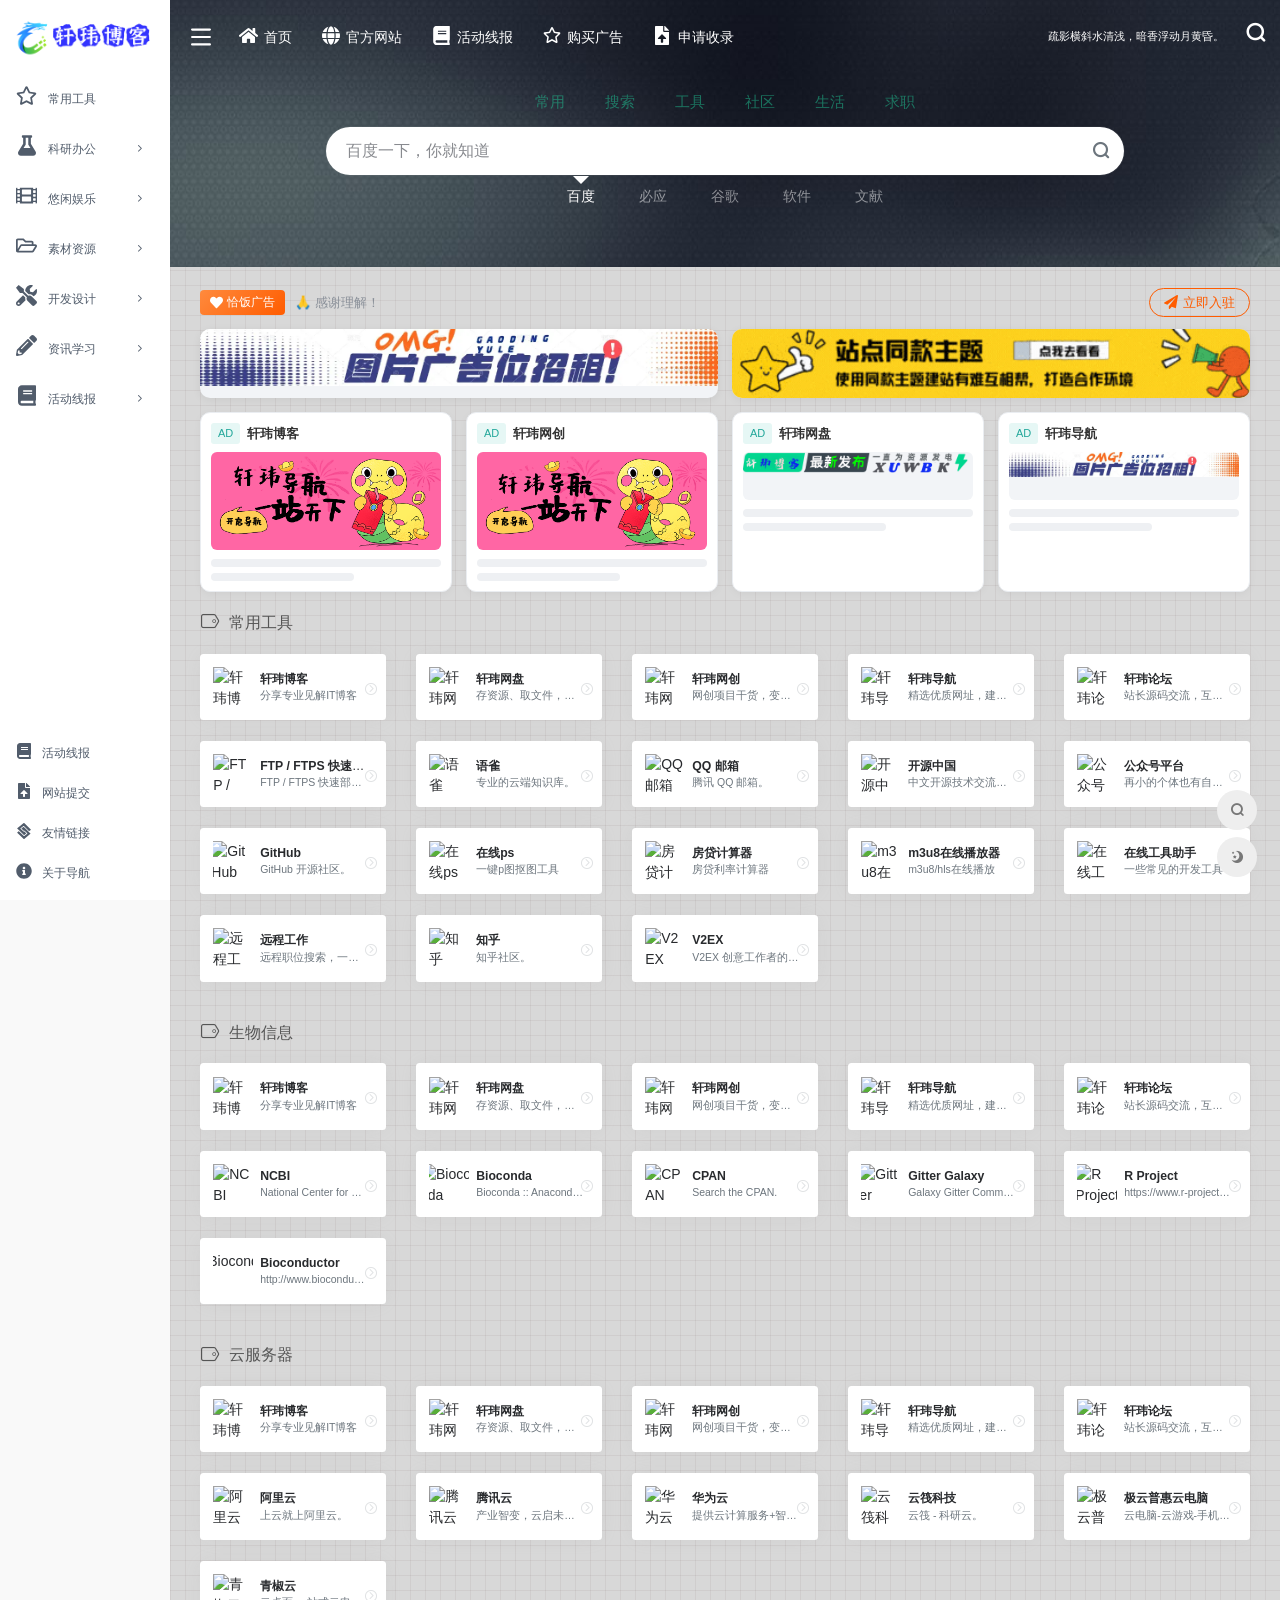
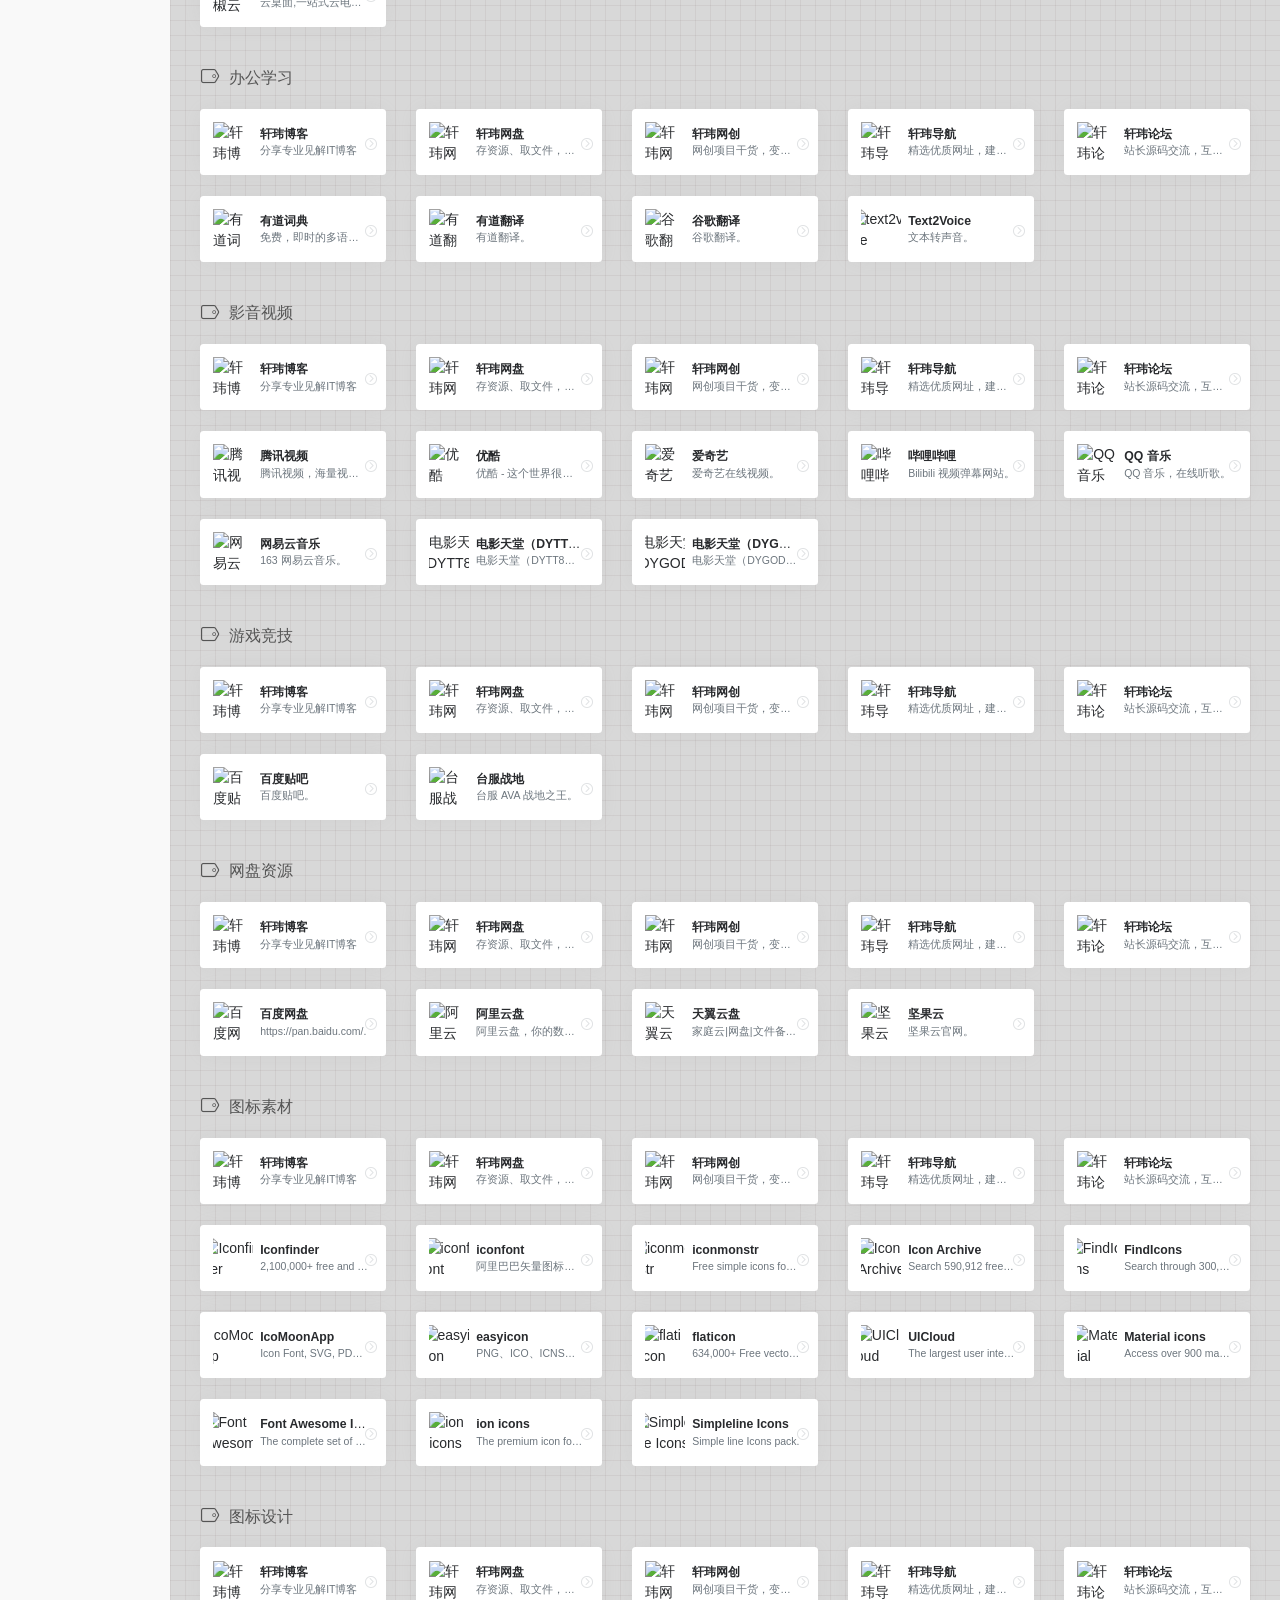
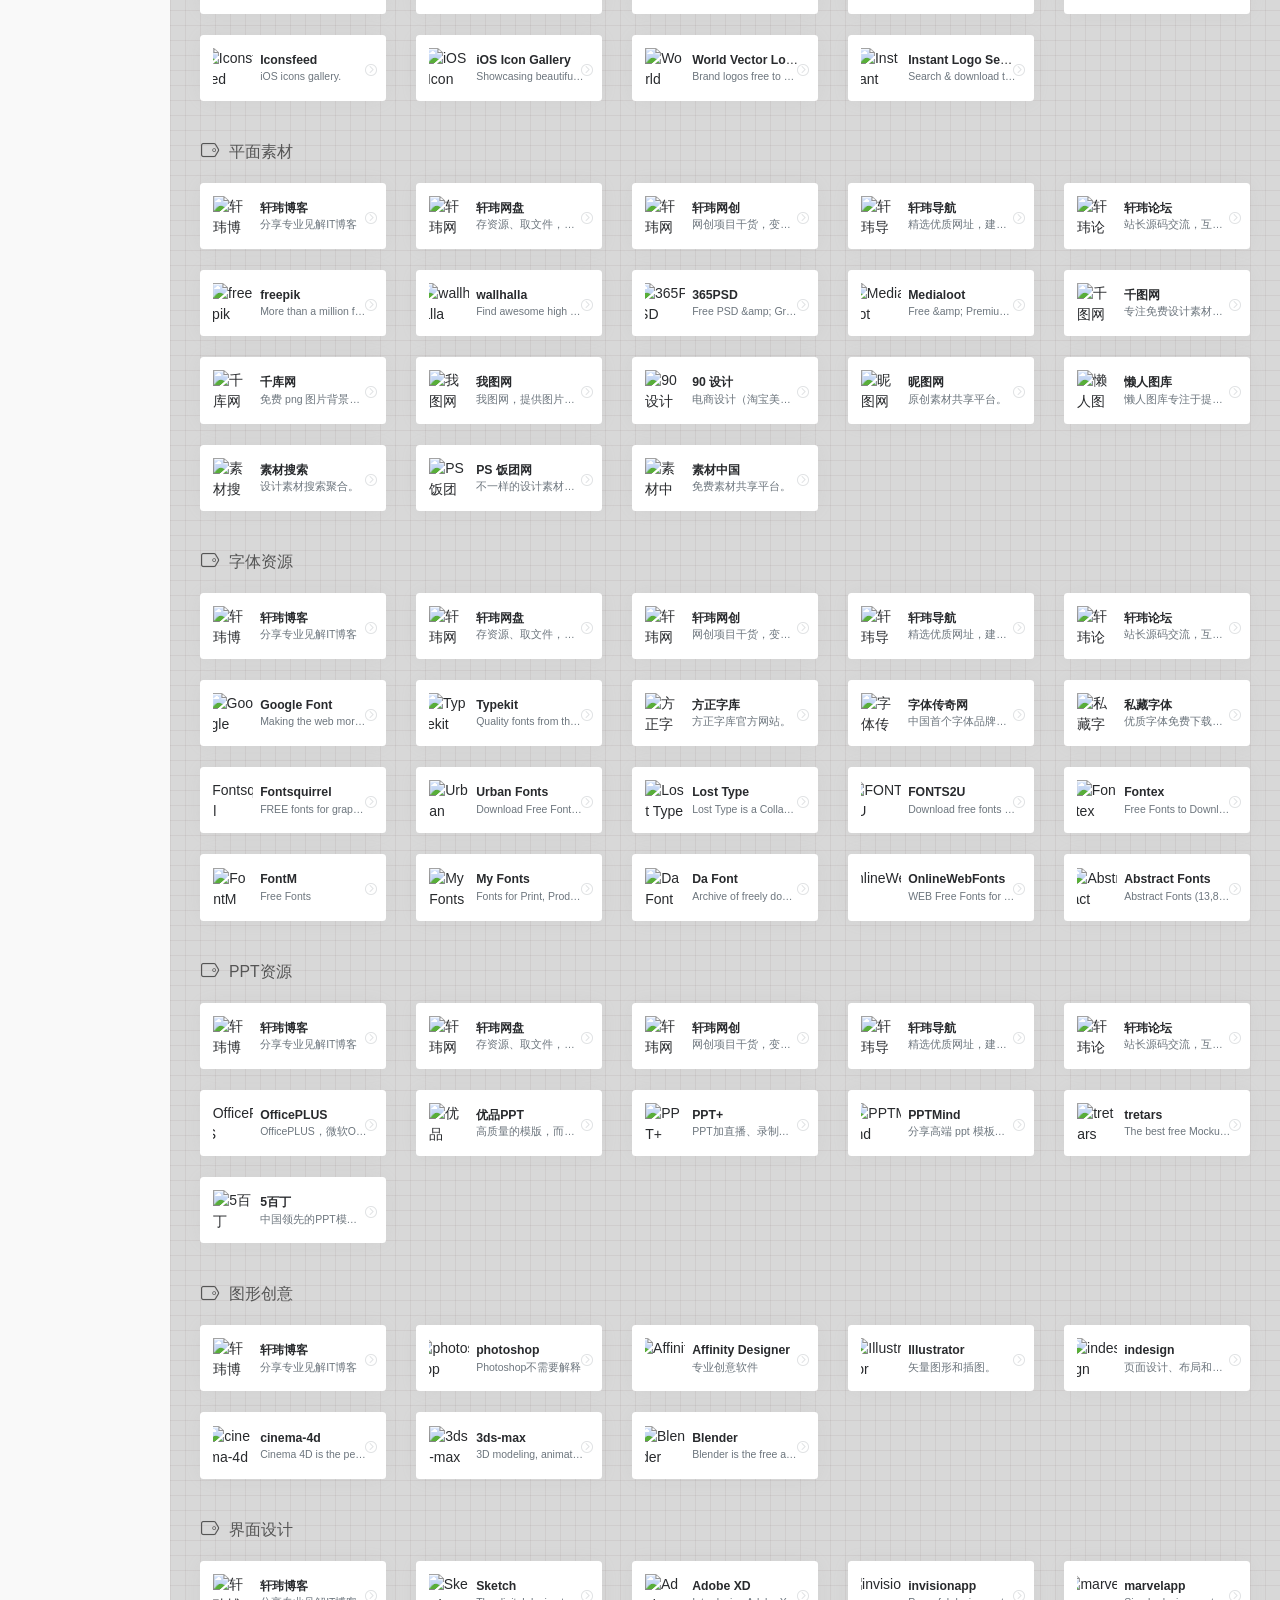
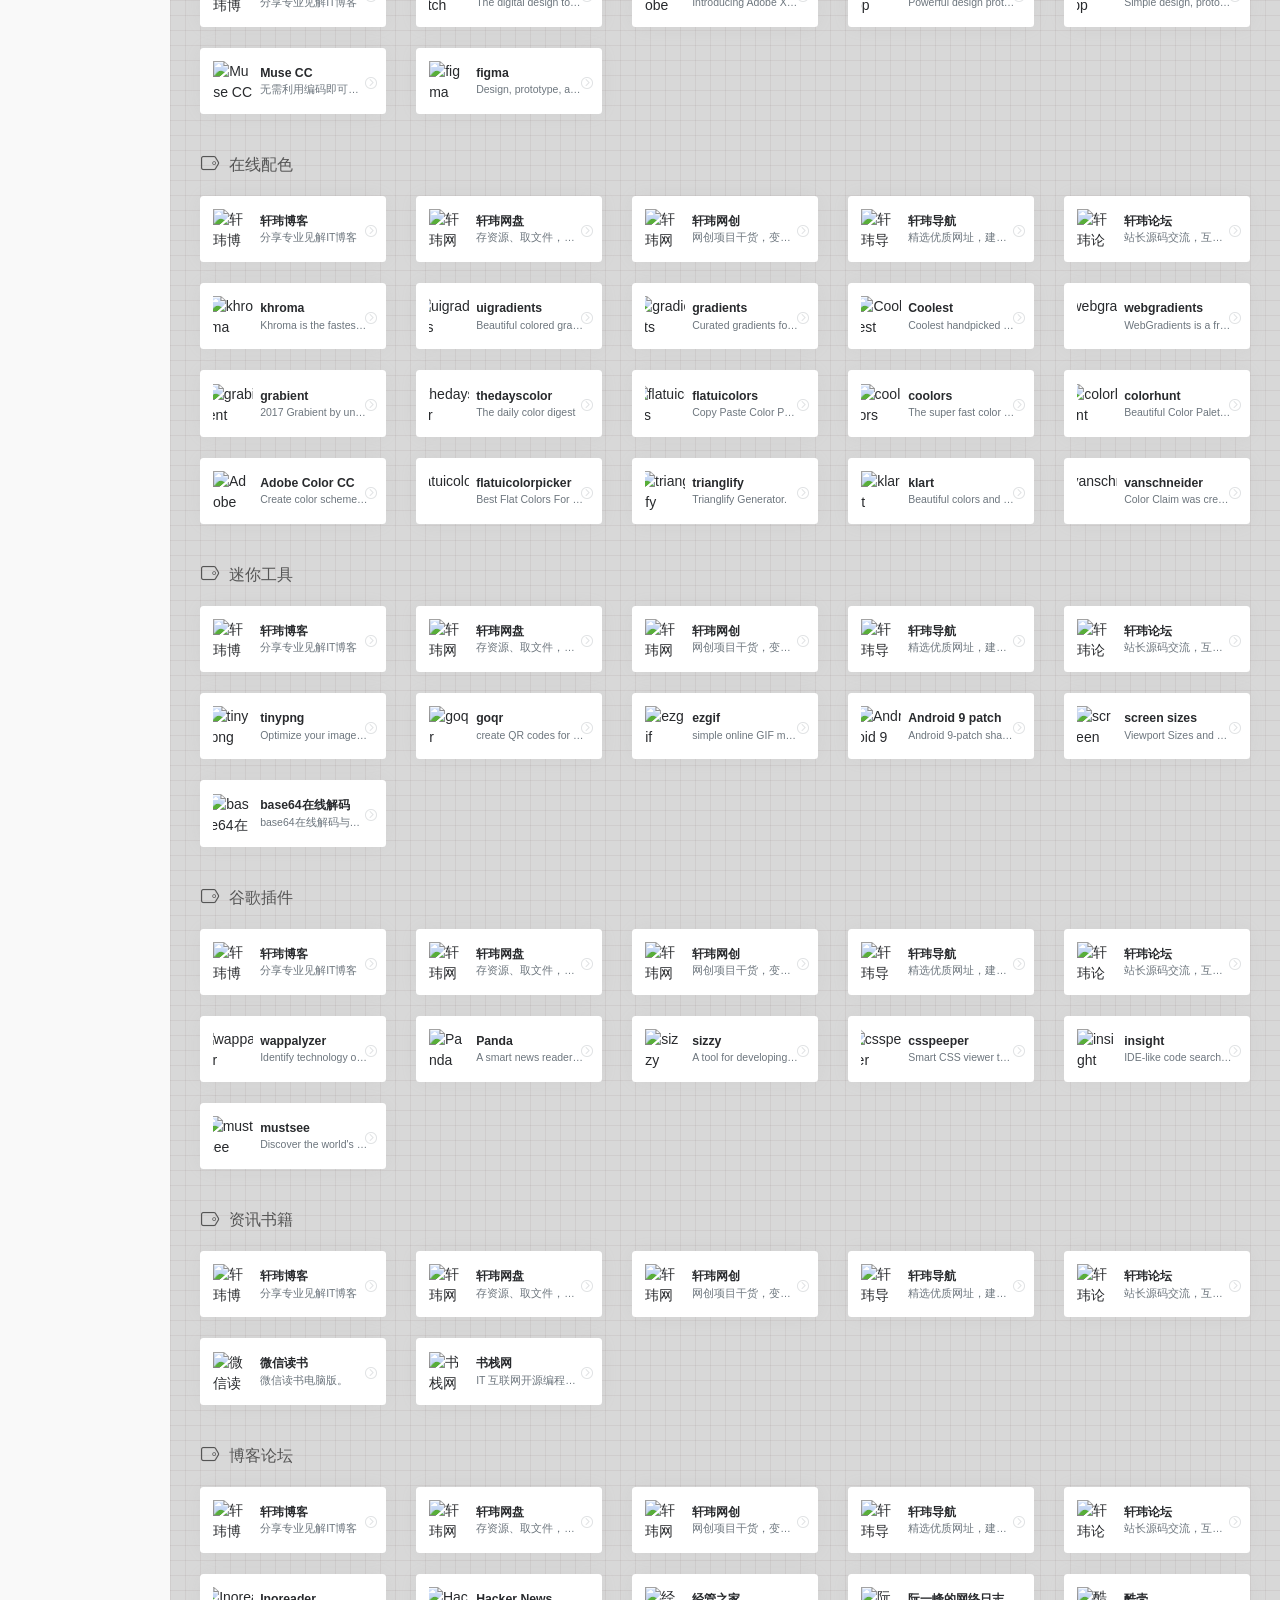
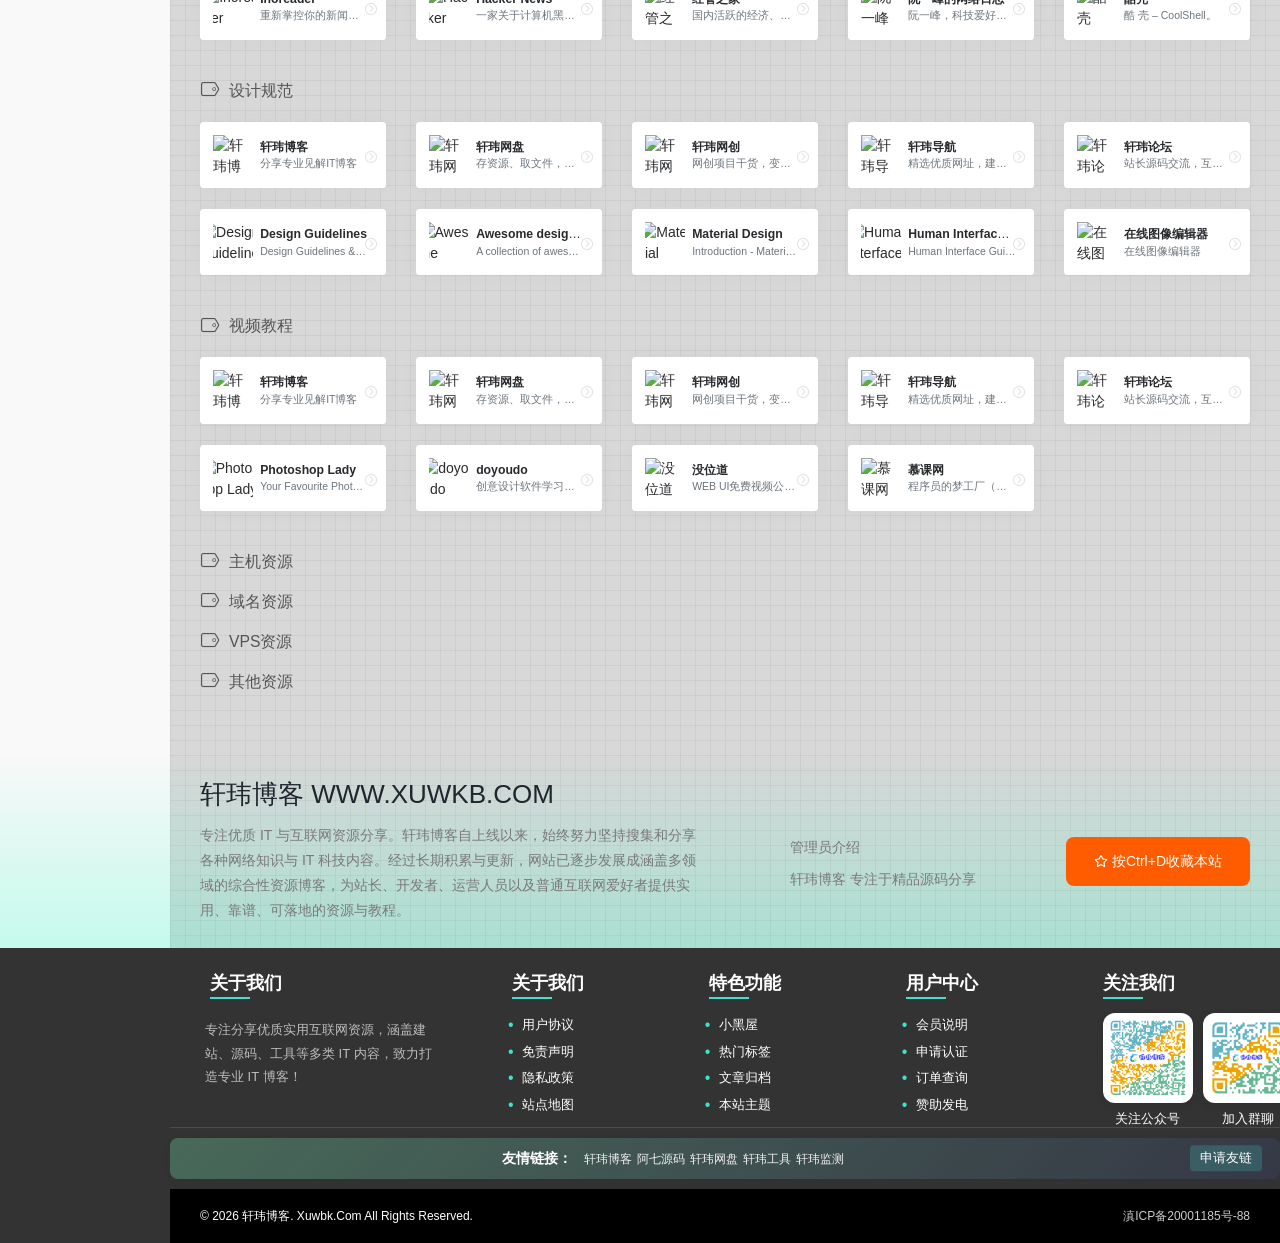
==== commit 68a2320c: "Add files via upload" ====
--- a/index.html
+++ b/index.html
@@ -209,6 +209,13 @@
                 <div class="border-top py-2 border-color">
                     <div class="flex-bottom">
                         <ul>
+                            <li id="menu-item-214"
+                                class="menu-item menu-item-type-post_type menu-item-object-page sidebar-item sidebar-activity">
+                                <a href="activity.html">
+                                    <i class="xw-ico xw-book icon-fw icon-lg mr-2"></i>
+                                    <span>活动线报</span></a>
+                            </li>
+
                             <li id="menu-item-237"
                                 class="menu-item menu-item-type-post_type menu-item-object-page menu-item-237 sidebar-item">
                                 <a href="javascript:" class="js-open-submit">
@@ -365,6 +372,10 @@
                         </li>
 
 
+                        <li class="nav-item d-md-none mobile-activity ml-3 ml-md-4">
+                            <a href="activity.html" title="活动线报" aria-label="活动线报"><i class="xw-ico xw-book"
+                                    style="font-size:22px"></i></a>
+                        </li>
                         <li class="nav-search ml-3 ml-md-4">
                             <a href="javascript:" data-toggle="modal" data-target="#search-modal"><i
                                     class="iconfont icon-search icon-2x"></i></a>
@@ -9423,7 +9434,7 @@
       if(act==='view'){ toggleDetail(id); }
       else if(act==='edit'){ var it=find(id); if(it){ askPassword('编辑服务', function(){ openForm(it); }); } }
       else if(act==='refresh'){ render(); showSuccess('已刷新'); }
-      else if(act==='delete'){ doDelete(id); }
+      else if(act==='delete'){ var del=find(id); if(del){ askPassword('删除服务', function(){ doDelete(id); }); } }
       return;
     }
     if(tr){ toggleDetail(id); }
@@ -9564,10 +9575,41 @@
     f.reset(); closeOverlay('friendlinkModal'); showSuccess('友链申请已提交，等待管理员审核');
   });}
 
+  // ===== 服务器 JSON 同步（共享数据，跨设备一致） =====
+  function applyServer(server){
+    if(!Array.isArray(server) || !server.length) return false;
+    var local = load(); var map = {};
+    server.forEach(function(x){ if(x && x.id) map[x.id] = x; });
+    local.forEach(function(x){ if(x && x.id && !map[x.id]) map[x.id] = x; });
+    var merged = Object.keys(map).map(function(k){ return map[k]; });
+    MEM = merged;
+    try { localStorage.setItem(KEY, JSON.stringify(merged)); localStorage.setItem(KEY+'_seeded','1'); } catch(e){}
+    return true;
+  }
+  function syncFromServer(cb){
+    try{
+      var xhr = new XMLHttpRequest();
+      xhr.open('GET', 'data/services.json?_=' + Date.now(), true);
+      xhr.onreadystatechange = function(){
+        if(xhr.readyState !== 4) return;
+        var ok = false;
+        if(xhr.status === 200 && xhr.responseText){
+          try { ok = applyServer(JSON.parse(xhr.responseText)); } catch(e){ ok = false; }
+        }
+        if(cb) cb(ok);
+      };
+      xhr.onerror = function(){ if(cb) cb(false); };
+      xhr.send();
+    }catch(e){ if(cb) cb(false); }
+  }
+
   render();
+  syncFromServer(function(){ render(); });
 })();
 </script>
 
+<!-- ===== 外链跳转确认弹窗（居中） ===== -->
+<script type="text/javascript" src="./assets/js/link-guard.js"></script>
 
 </body>
 </html>
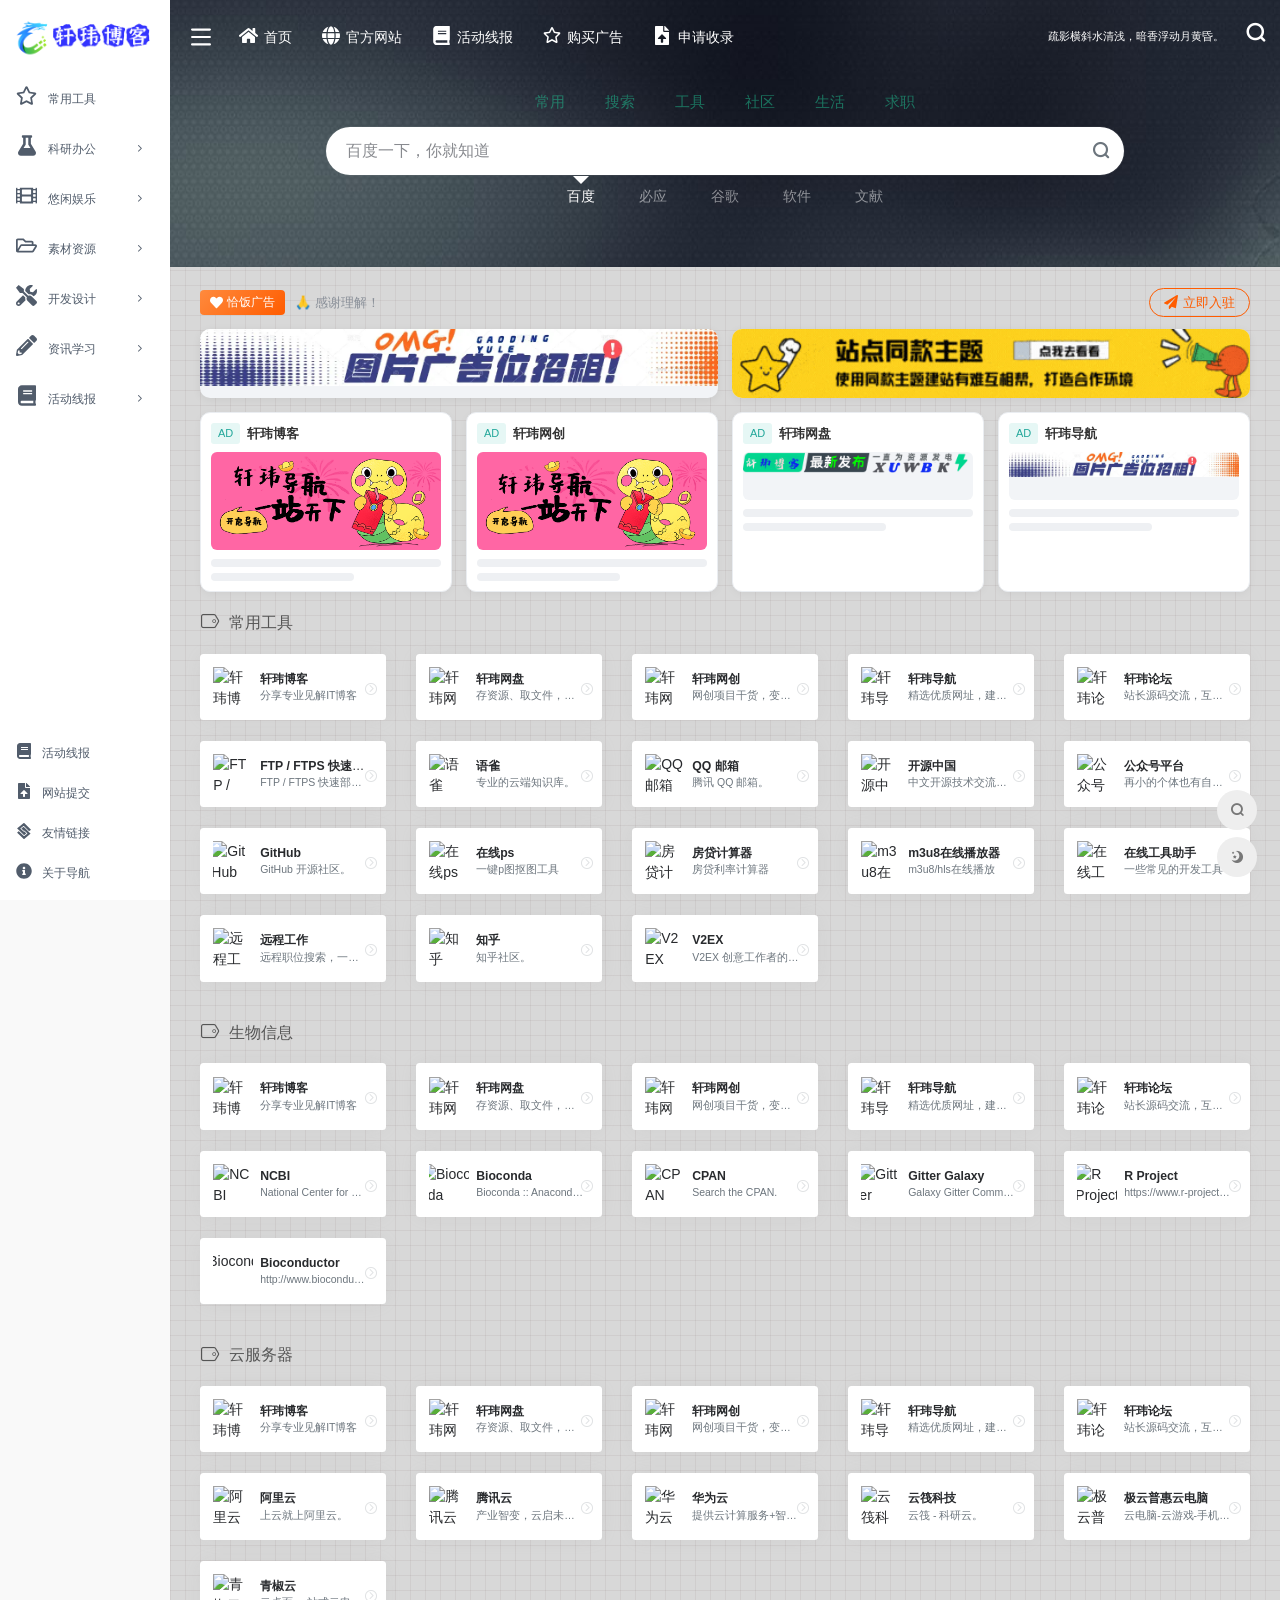
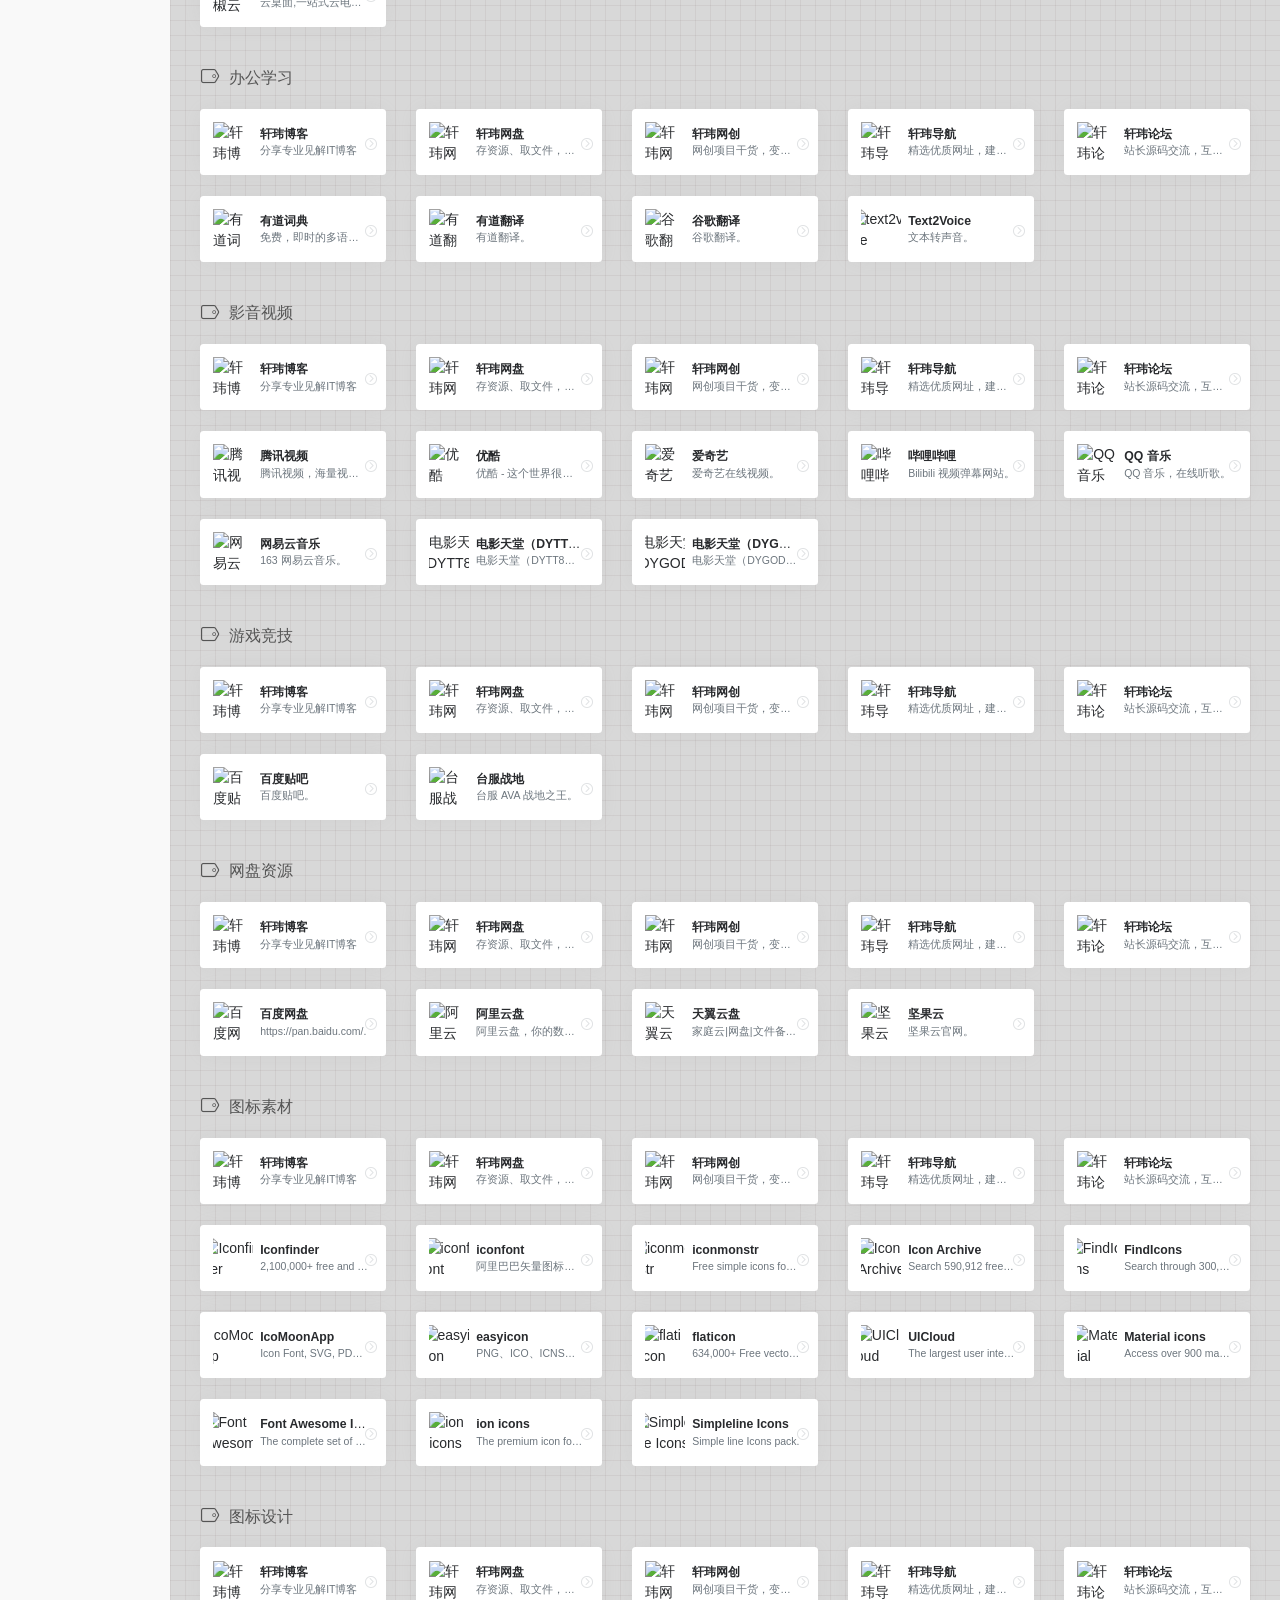
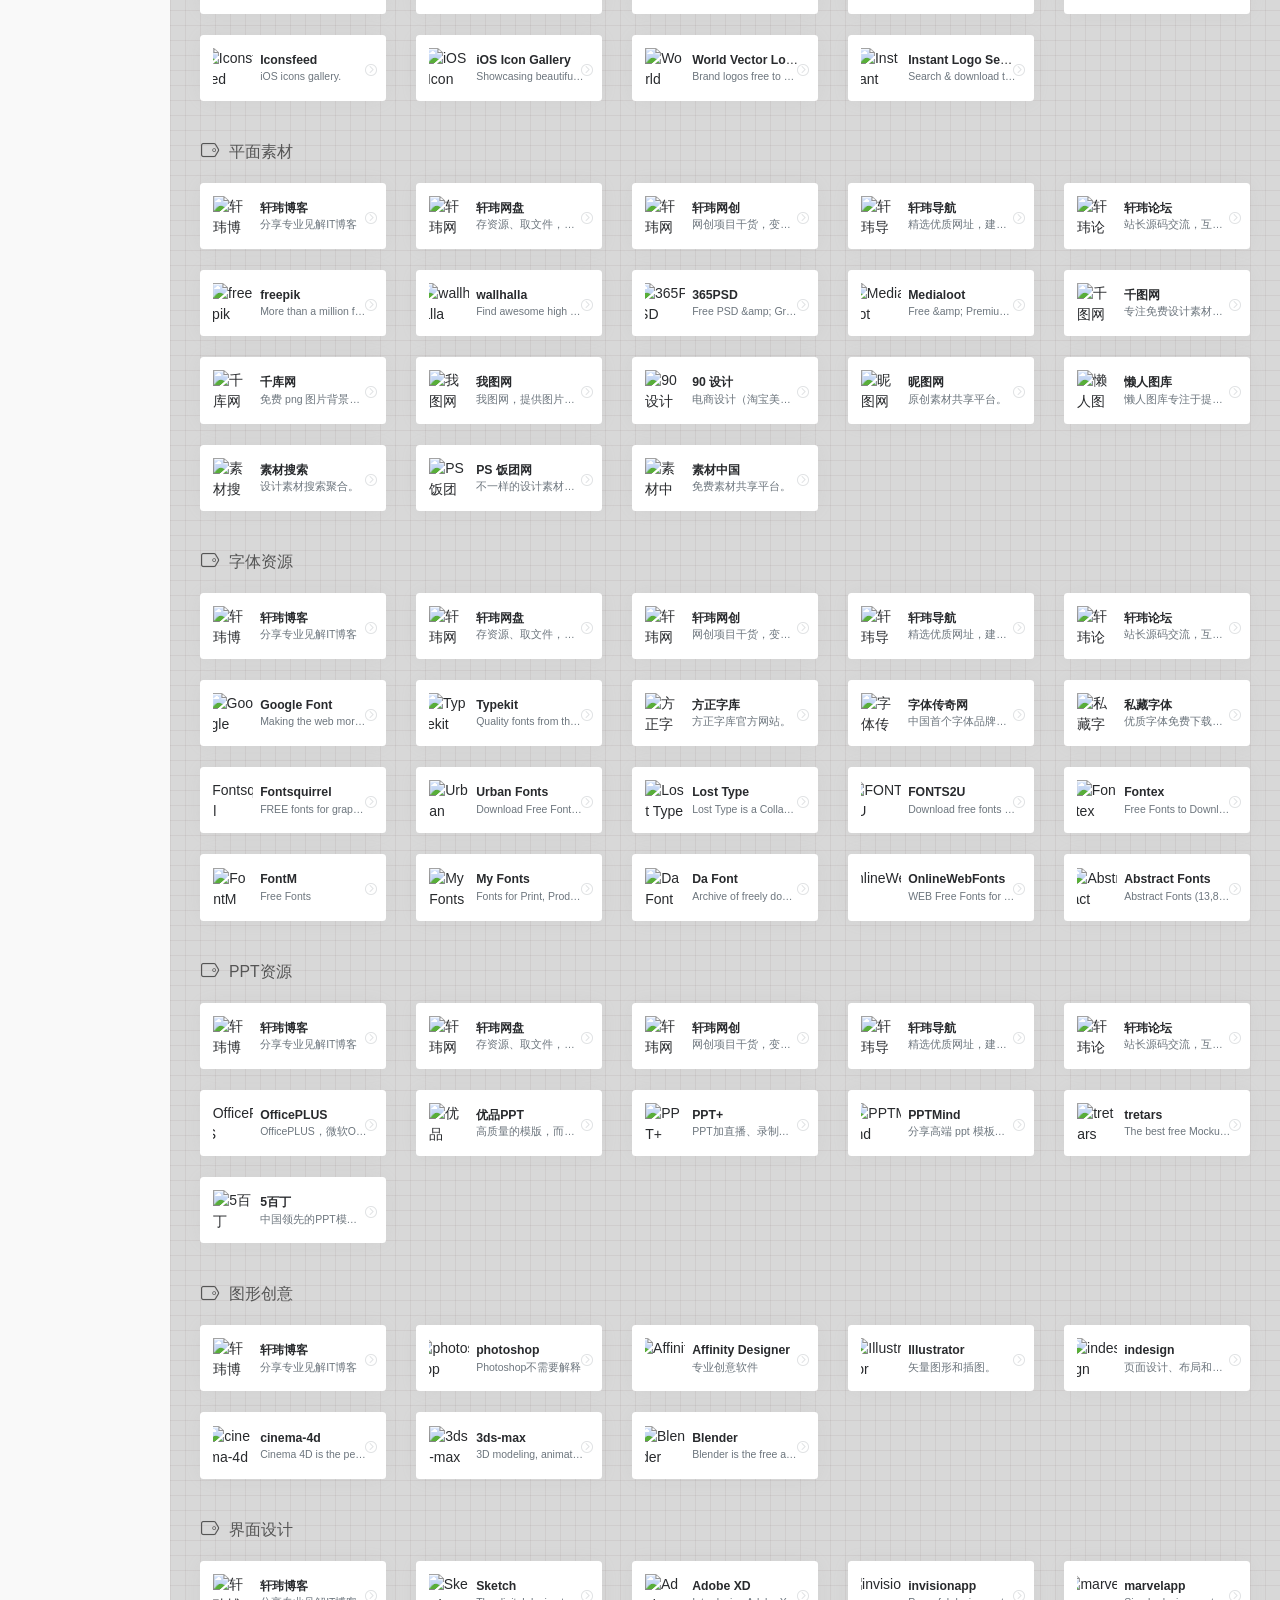
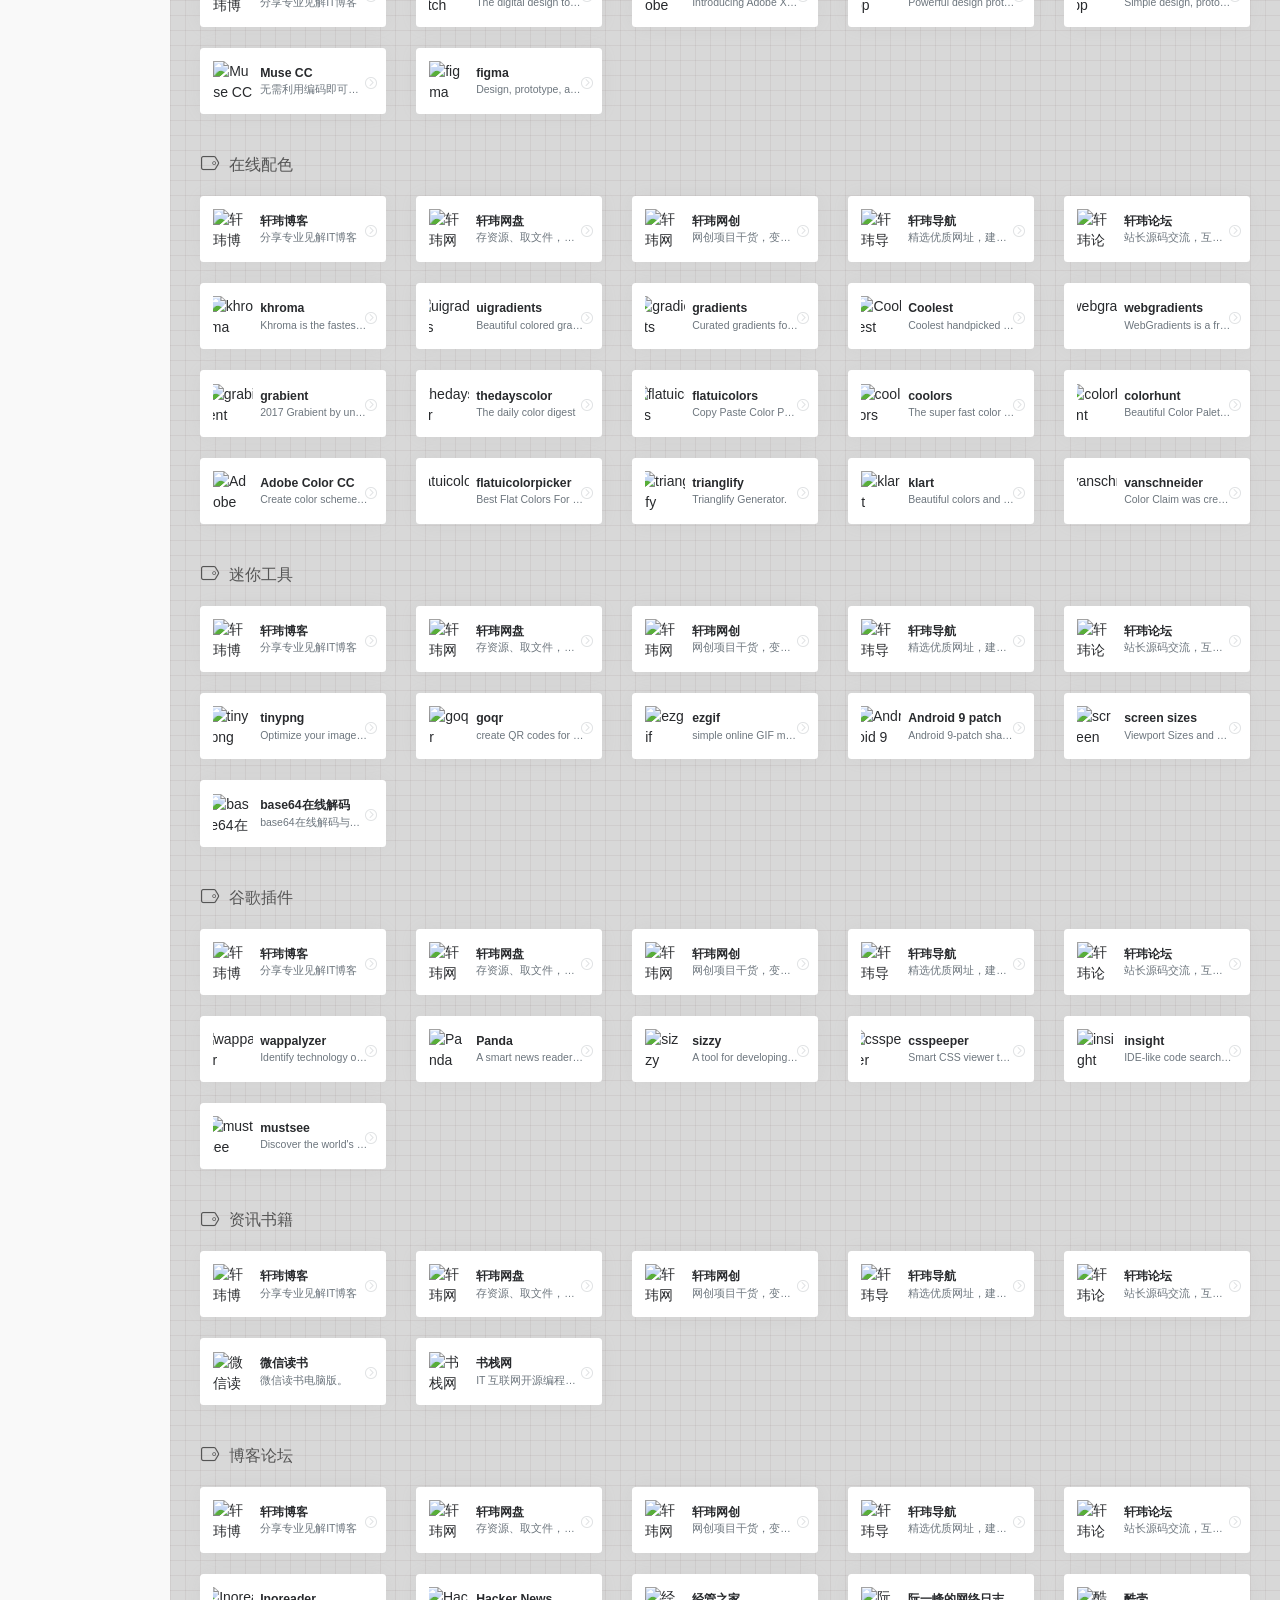
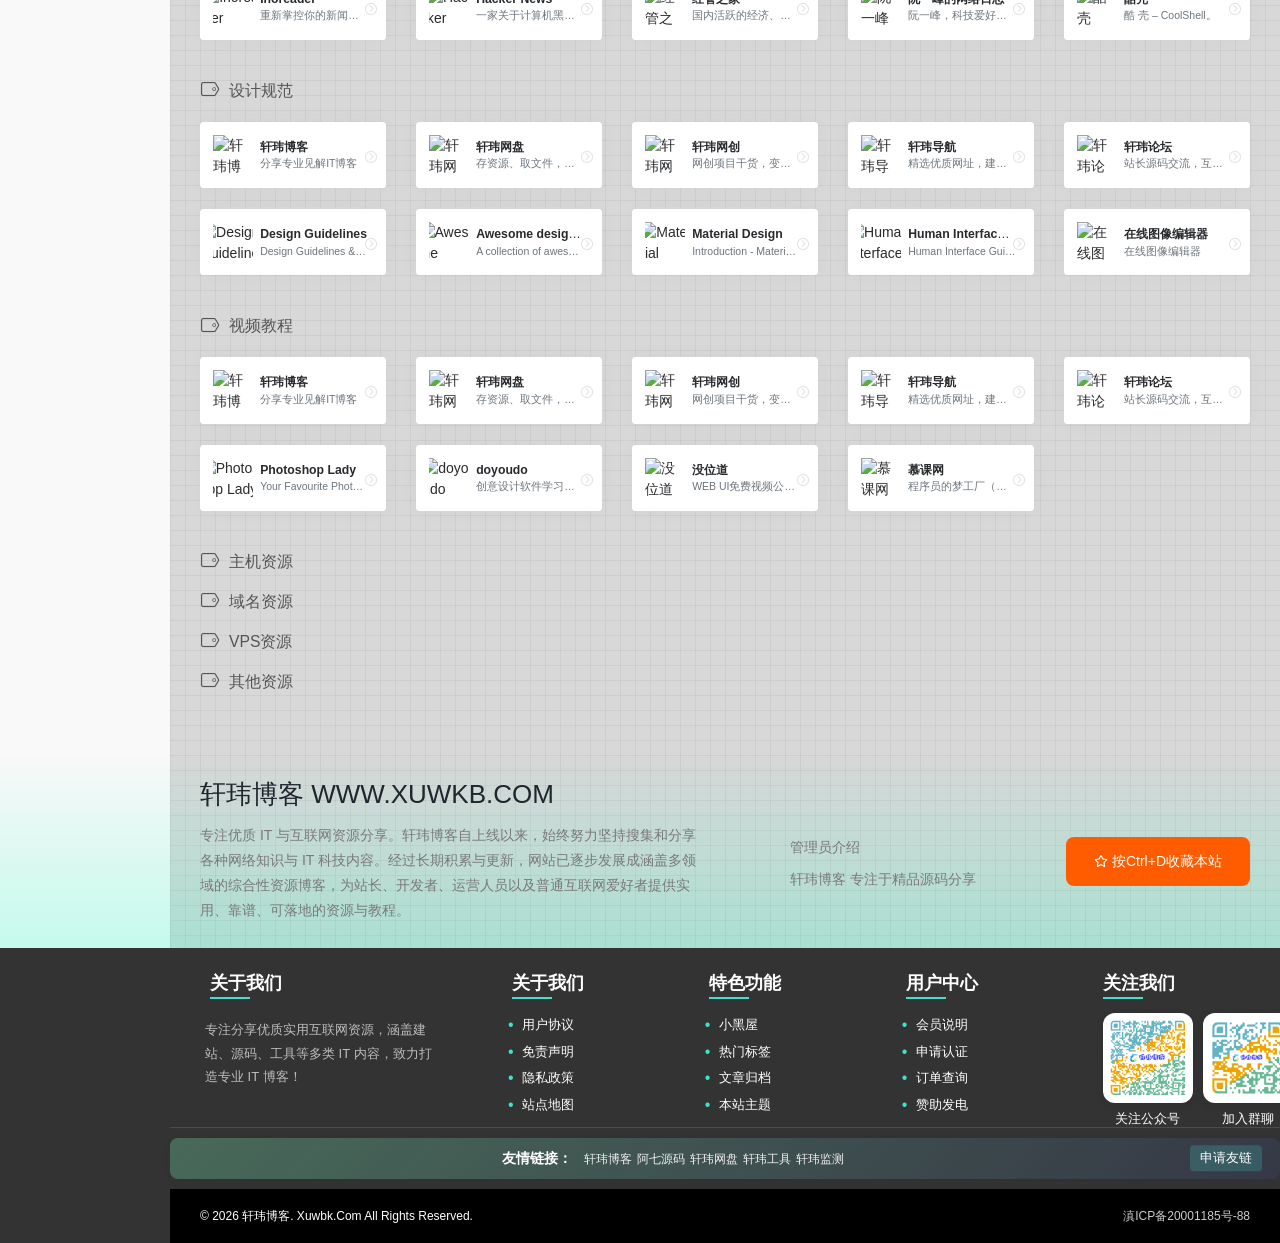
==== commit 88d7ec71: "Add files via upload" ====
--- a/index.html
+++ b/index.html
@@ -9233,7 +9233,7 @@
           <div class="sl-field"><label>端口</label><input class="form-control" name="port" placeholder="80"></div>
           <div class="sl-field"><label>添加时间</label><input type="date" class="form-control" name="addDate"></div>
           <div class="sl-field"><label>续费/到期时间<span style="color:#e05252">*</span></label><input type="date" class="form-control" name="renewDate"></div>
-          <div class="sl-field"><label>服务商</label><input class="form-control" name="provider" placeholder="例如：InfinityFree"></div>
+          <div class="sl-field"><label>服务商</label><input class="form-control" name="provider" placeholder="名称|网址，如 lima-city|https://www.lima-city.de/"></div>
           <div class="sl-field"><label>关联邮箱</label><input class="form-control" name="email" placeholder="account@example.com"></div>
         </div>
         <div class="sl-field" style="margin-top:14px"><label>备注</label><textarea class="form-control" name="note" placeholder="记录账号信息、特殊配置等..."></textarea></div>
@@ -9353,6 +9353,21 @@
   function today(){var d=new Date();return d.getFullYear()+'-'+pad(d.getMonth()+1)+'-'+pad(d.getDate());}
   function fmtDisp(v){return v?v.replace(/-/g,'/'):'';}
   function esc(s){return String(s==null?'':s).replace(/[&<>"]/g,function(c){return {'&':'&amp;','<':'&lt;','>':'&gt;','"':'&quot;'}[c];});}
+  /* 服务商：支持「网址」或「显示名|网址」；只填网址时自动取主域名作显示名（www.lima-city.de → lima-city） */
+  function provParse(v){
+    var s=String(v||'').trim(); if(!s) return { name:'', url:'' };
+    var name='', url=s, p=s.indexOf('|');
+    if(p>-1){ name=s.slice(0,p).trim(); url=s.slice(p+1).trim(); }
+    if(url && !/^https?:\/\//i.test(url)){ url=/^[a-z0-9-]+(\.[a-z0-9-]+)+([\/?#][^\s]*)?$/i.test(url)? 'https://'+url : ''; }
+    if(!name && url){
+      var host=url.replace(/^https?:\/\//i,'').split(/[\/?#]/)[0].replace(/^www\./i,'');
+      var parts=host.split('.');
+      name=parts.length===2? parts[0] : host;
+    }
+    if(!name) name=s;
+    return { name:name, url:url };
+  }
+  function provHtml(v){ var p=provParse(v); if(!p.name) return '-'; return p.url? '<a href="'+esc(p.url)+'" target="_blank" rel="noopener">'+esc(p.name)+'</a>' : esc(p.name); }
   function calcDays(renew){ if(!renew) return ''; var d=new Date(renew.replace(/-/g,'/')); if(isNaN(d)) return ''; var diff=Math.ceil((d-new Date())/86400000); return diff>=0? diff+' 天' : '已过期'; }
   function typeCls(t){ return t==='VPS资源'?'vps': t==='域名资源'?'dom': t==='其他资源'?'other':'free'; }
   var MEM=null;
@@ -9409,7 +9424,7 @@
       var dr=document.createElement('tr');
       dr.className='sl-detail'; dr.setAttribute('data-detail', it.id);
       var d=it.detail||{};
-      var rows=[['状态', ok?'正常':'失效'],['类型', it.type],['服务商', d.provider||'-'],['关联邮箱', d.email||'-'],['到期', (days? days+'后':'')+' ('+(it.renewDate||'-')+')'],['备注', it.note||'-']];
+      var rows=[['状态', ok?'正常':'失效'],['类型', it.type],['服务商', provHtml(d.provider)],['关联邮箱', d.email||'-'],['到期', (days? days+'后':'')+' ('+(it.renewDate||'-')+')'],['备注', it.note||'-']];
       (TYPE_FIELDS[it.type]||[]).forEach(function(f){ rows.push([f.label, d[f.k]||'-']); });
       dr.innerHTML='<td colspan="10"><div class="sl-detail-inner">'+rows.map(function(r){return '<div class="sl-detail-item">'+r[0]+'<b>'+esc(r[1])+'</b></div>';}).join('')+'</div></td>';
       tb.appendChild(dr);
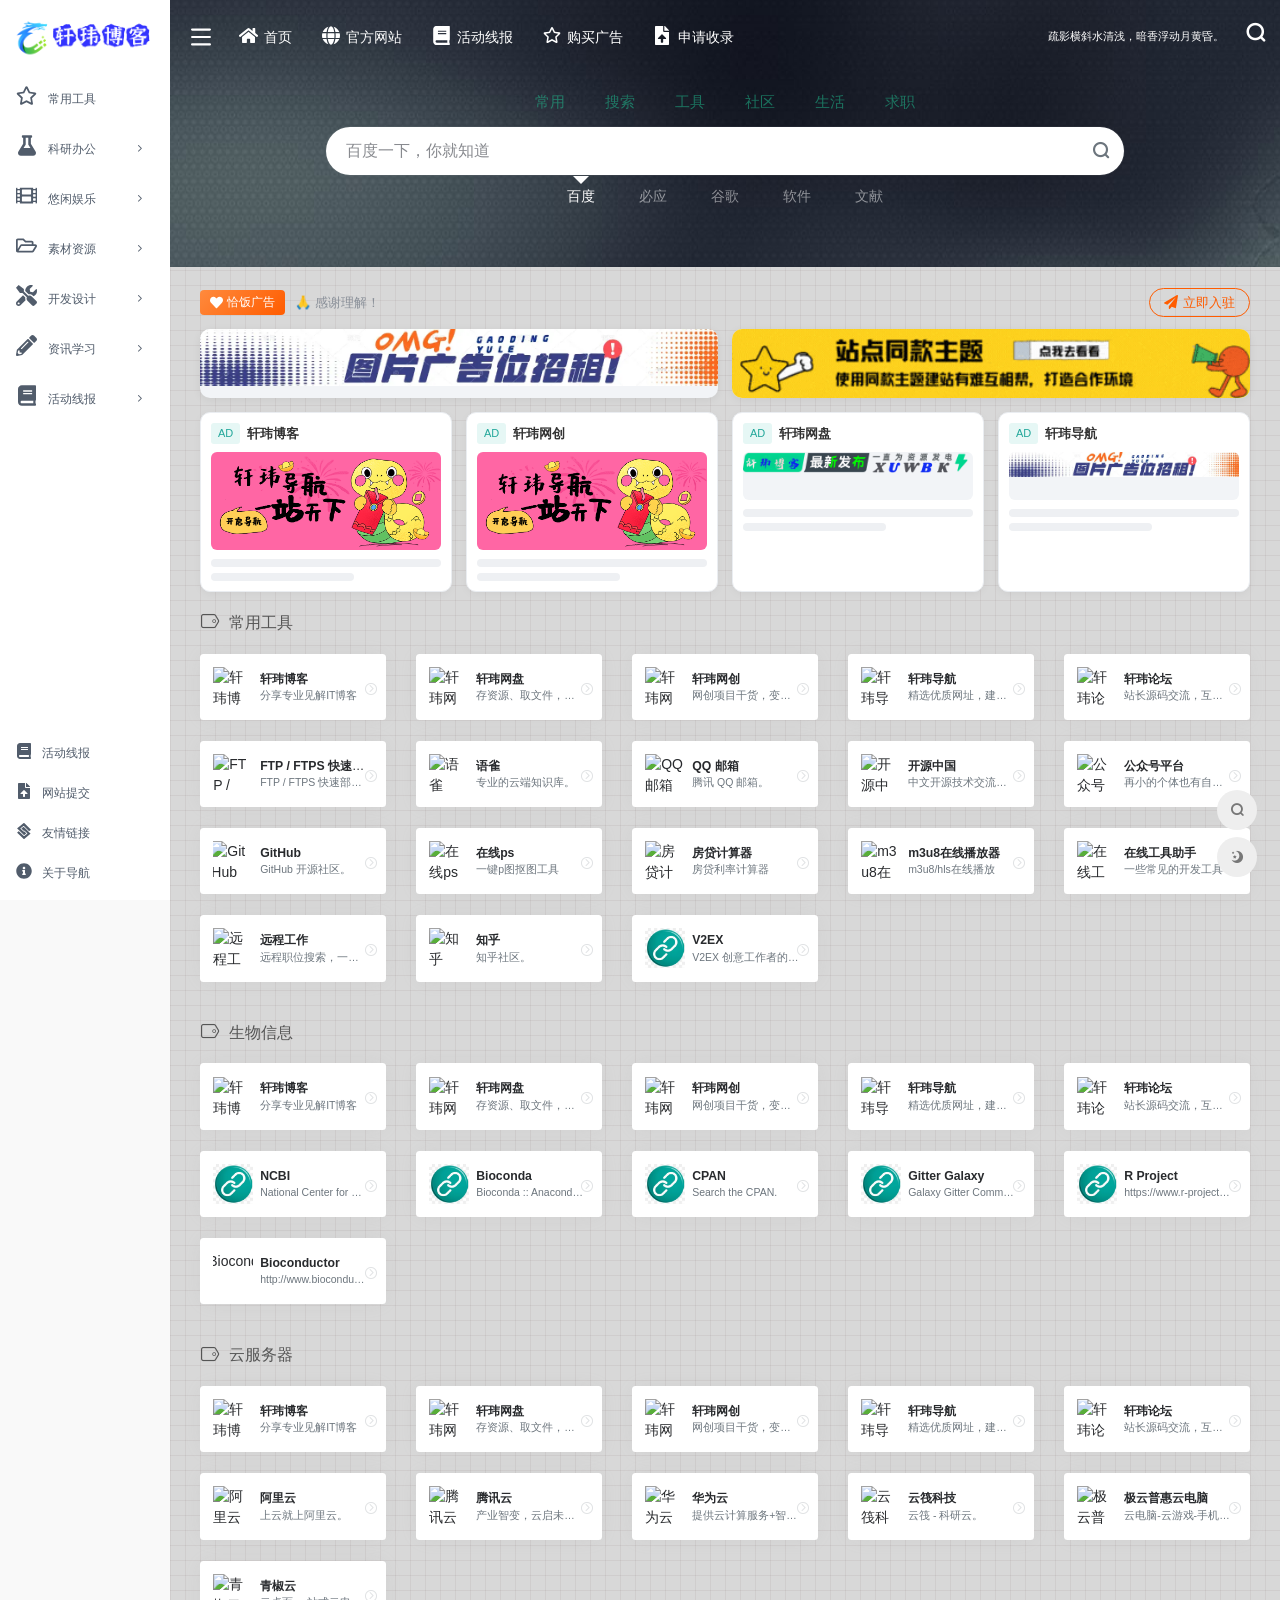
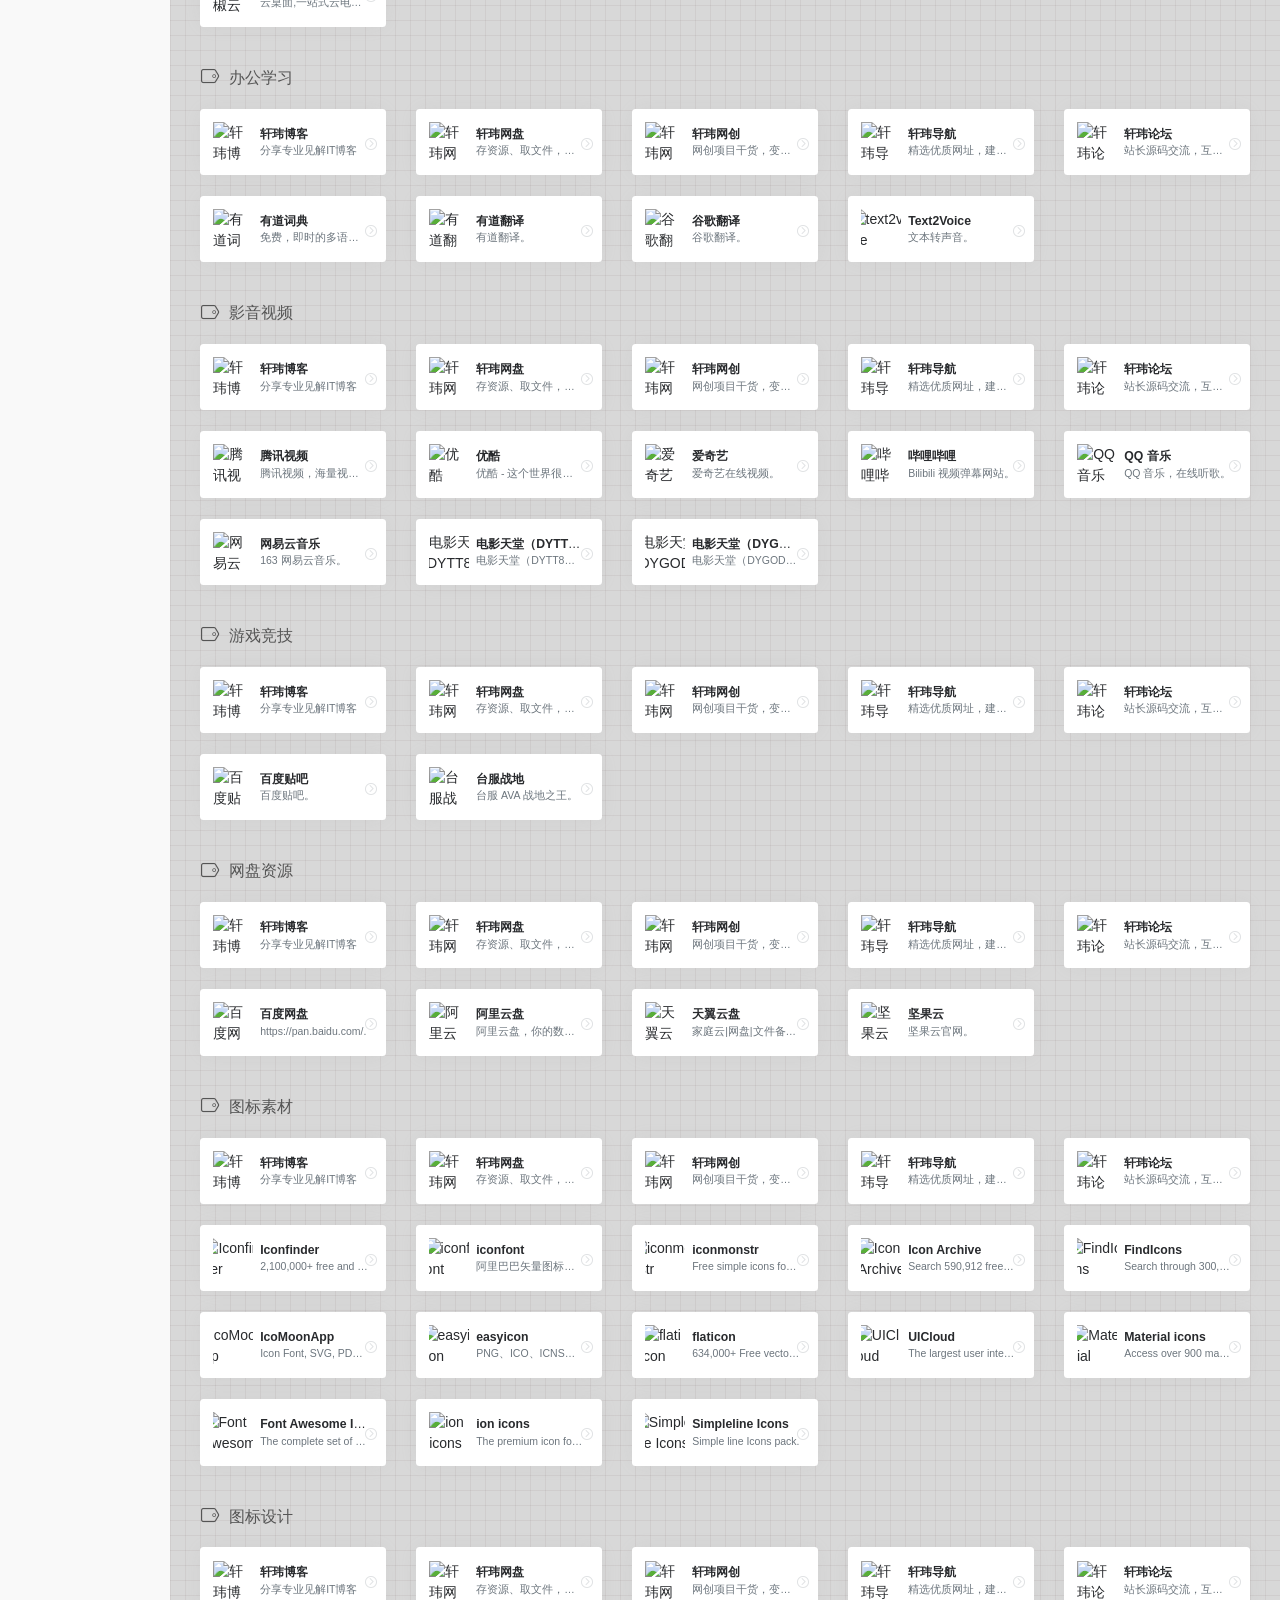
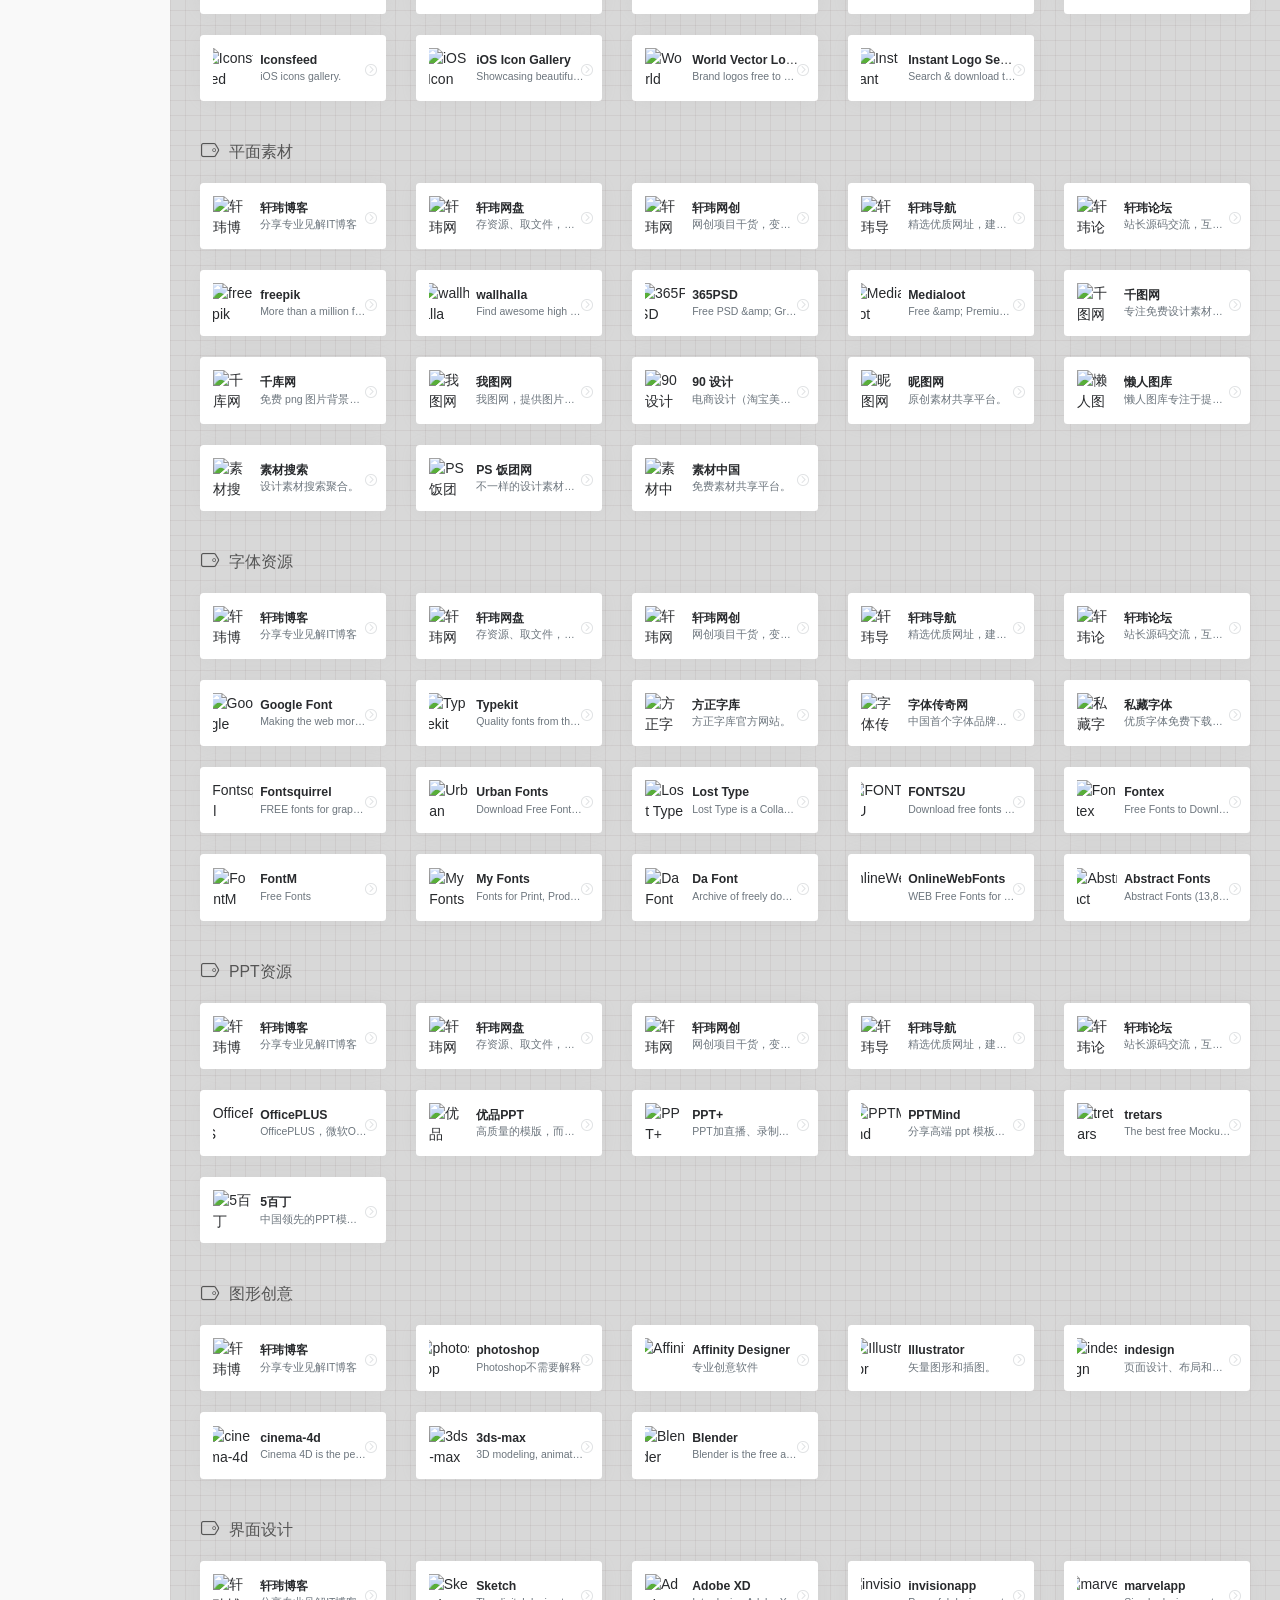
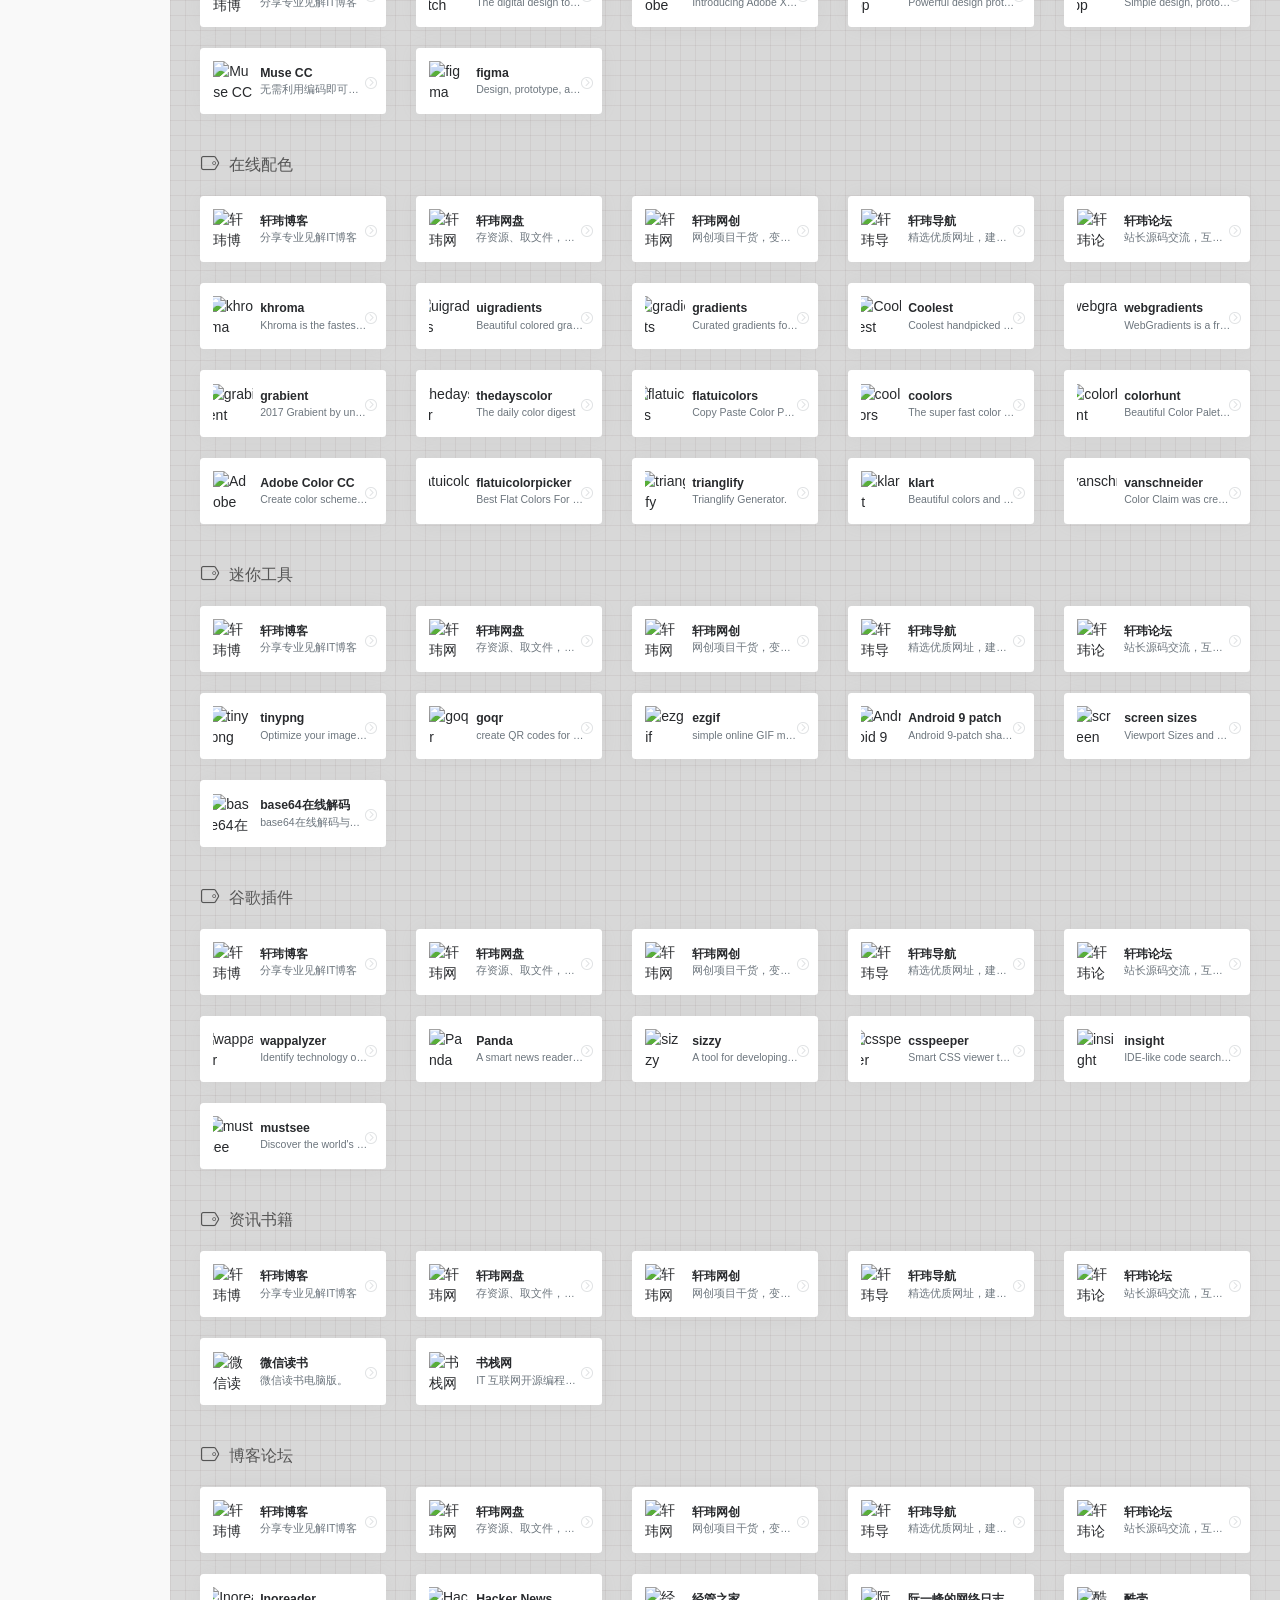
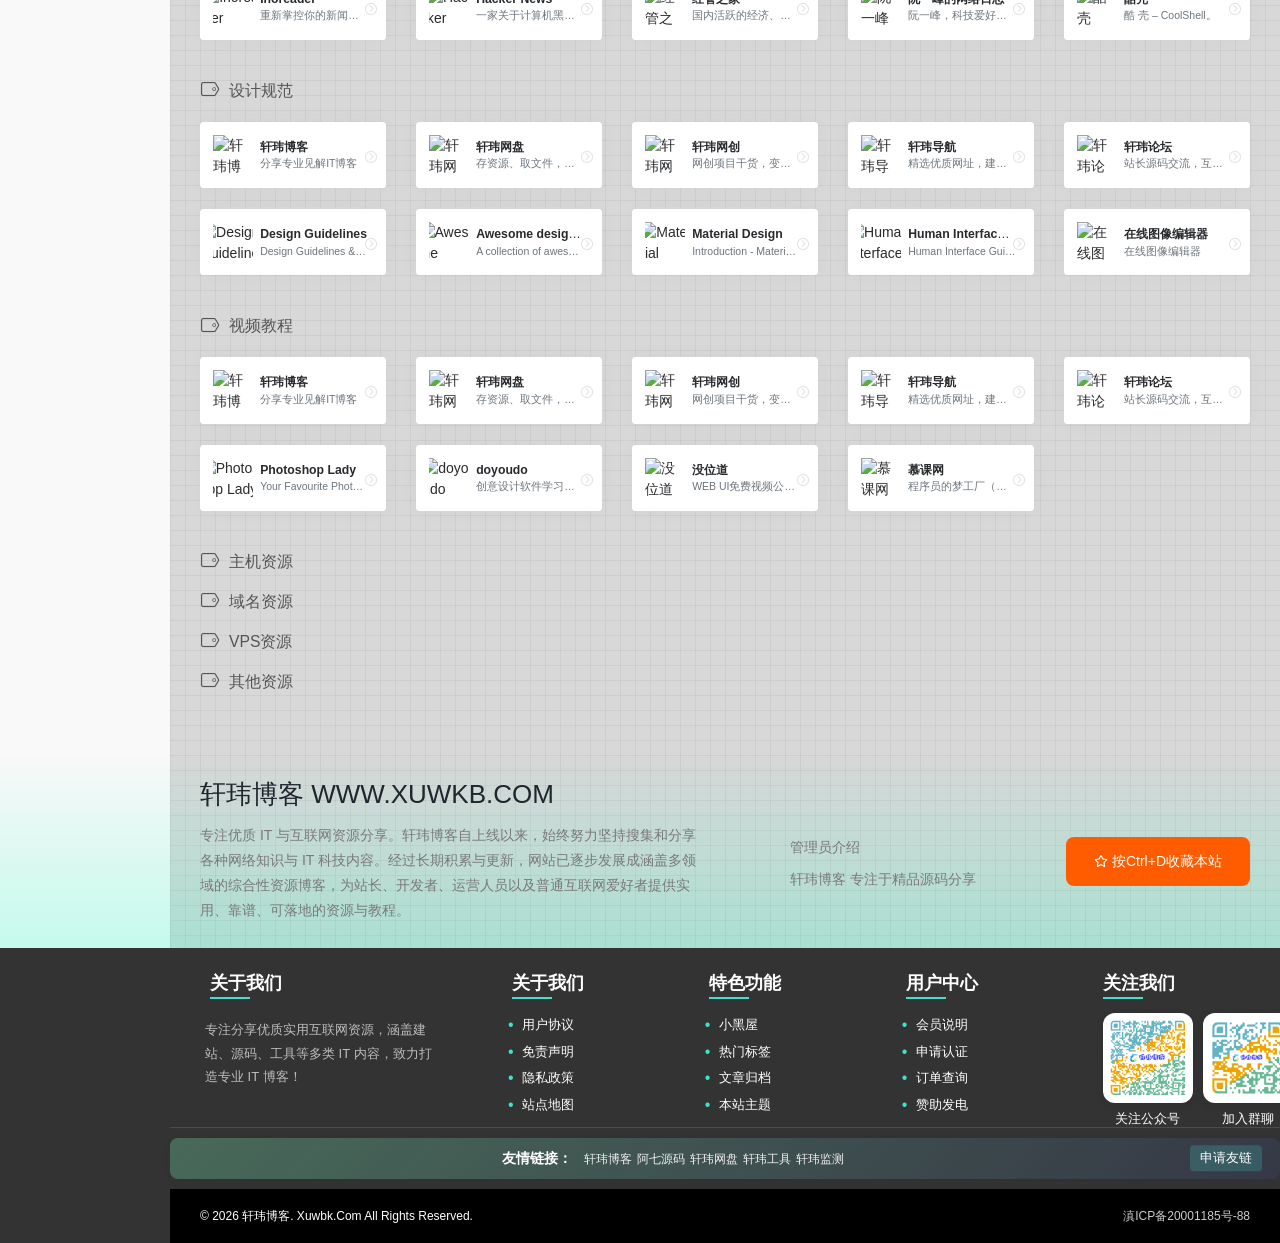
==== commit 7fd27533: "Add files via upload" ====
--- a/index.html
+++ b/index.html
@@ -9459,6 +9459,7 @@
     var it=find(id); if(!it) return;
     if(!window.confirm('确定删除服务「'+it.name+'」吗？此操作不可恢复。')) return;
     persist(load().filter(function(x){return x.id!==id;}));
+    markDeleted(id);
     render(); showSuccess('已删除');
   }
 
@@ -9591,14 +9592,32 @@
   });}
 
   // ===== 服务器 JSON 同步（共享数据，跨设备一致） =====
+  /* 本机删除过的记录 id（墓碑）：服务器 JSON 不会再把它们加回来 */
+  function readDeleted(){
+    try { var v = JSON.parse(localStorage.getItem(KEY+'_deleted')); return Array.isArray(v) ? v : []; } catch(e){ return []; }
+  }
+  function markDeleted(id){
+    if(!id) return;
+    var d = readDeleted();
+    if(d.indexOf(id) < 0){ d.push(id); try { localStorage.setItem(KEY+'_deleted', JSON.stringify(d)); } catch(e){} }
+  }
+  function clearDeleted(){ try { localStorage.removeItem(KEY+'_deleted'); } catch(e){} }
+  /* 本机数据为准：服务器 JSON 只补充本机没有（且未被本机删除）的记录，绝不覆盖本机的编辑结果 */
   function applyServer(server){
     if(!Array.isArray(server) || !server.length) return false;
-    var local = load(); var map = {};
-    server.forEach(function(x){ if(x && x.id) map[x.id] = x; });
-    local.forEach(function(x){ if(x && x.id && !map[x.id]) map[x.id] = x; });
-    var merged = Object.keys(map).map(function(k){ return map[k]; });
-    MEM = merged;
-    try { localStorage.setItem(KEY, JSON.stringify(merged)); localStorage.setItem(KEY+'_seeded','1'); } catch(e){}
+    var local = load(); var have = {}; var added = 0;
+    local.forEach(function(x){ if(x && x.id) have[x.id] = 1; });
+    var dead = {}; readDeleted().forEach(function(id){ dead[id] = 1; });
+    var seed = {}; SEED.forEach(function(x){ if(x && x.id) seed[x.id] = 1; });
+    server.forEach(function(x){
+      if(!x || !x.id || have[x.id] || dead[x.id]) return;
+      /* 基线记录已在本机被删除：登记墓碑，避免被服务器文件再加回来 */
+      if(seed[x.id]){ markDeleted(x.id); dead[x.id] = 1; return; }
+      local.push(x); have[x.id] = 1; added++;
+    });
+    if(!added) return false;
+    MEM = local;
+    try { localStorage.setItem(KEY, JSON.stringify(local)); localStorage.setItem(KEY+'_seeded','1'); } catch(e){}
     return true;
   }
   function syncFromServer(cb){
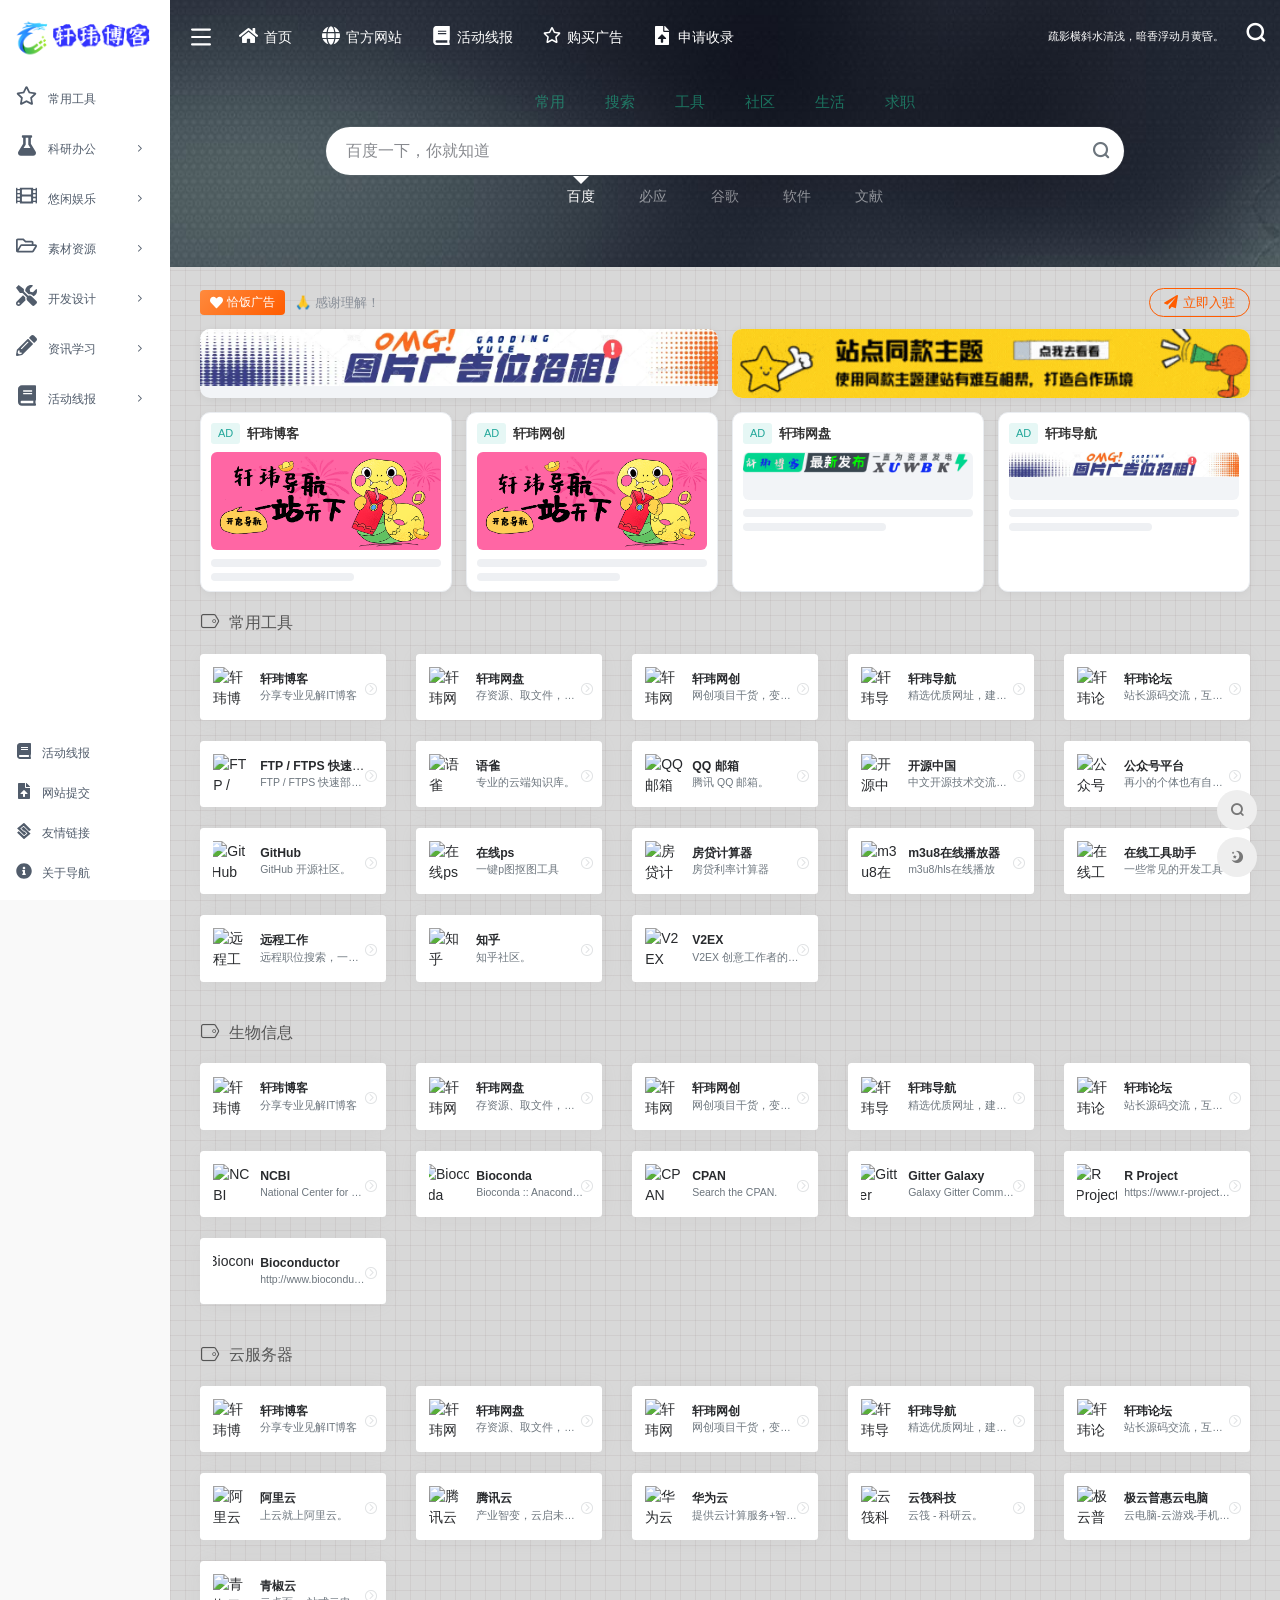
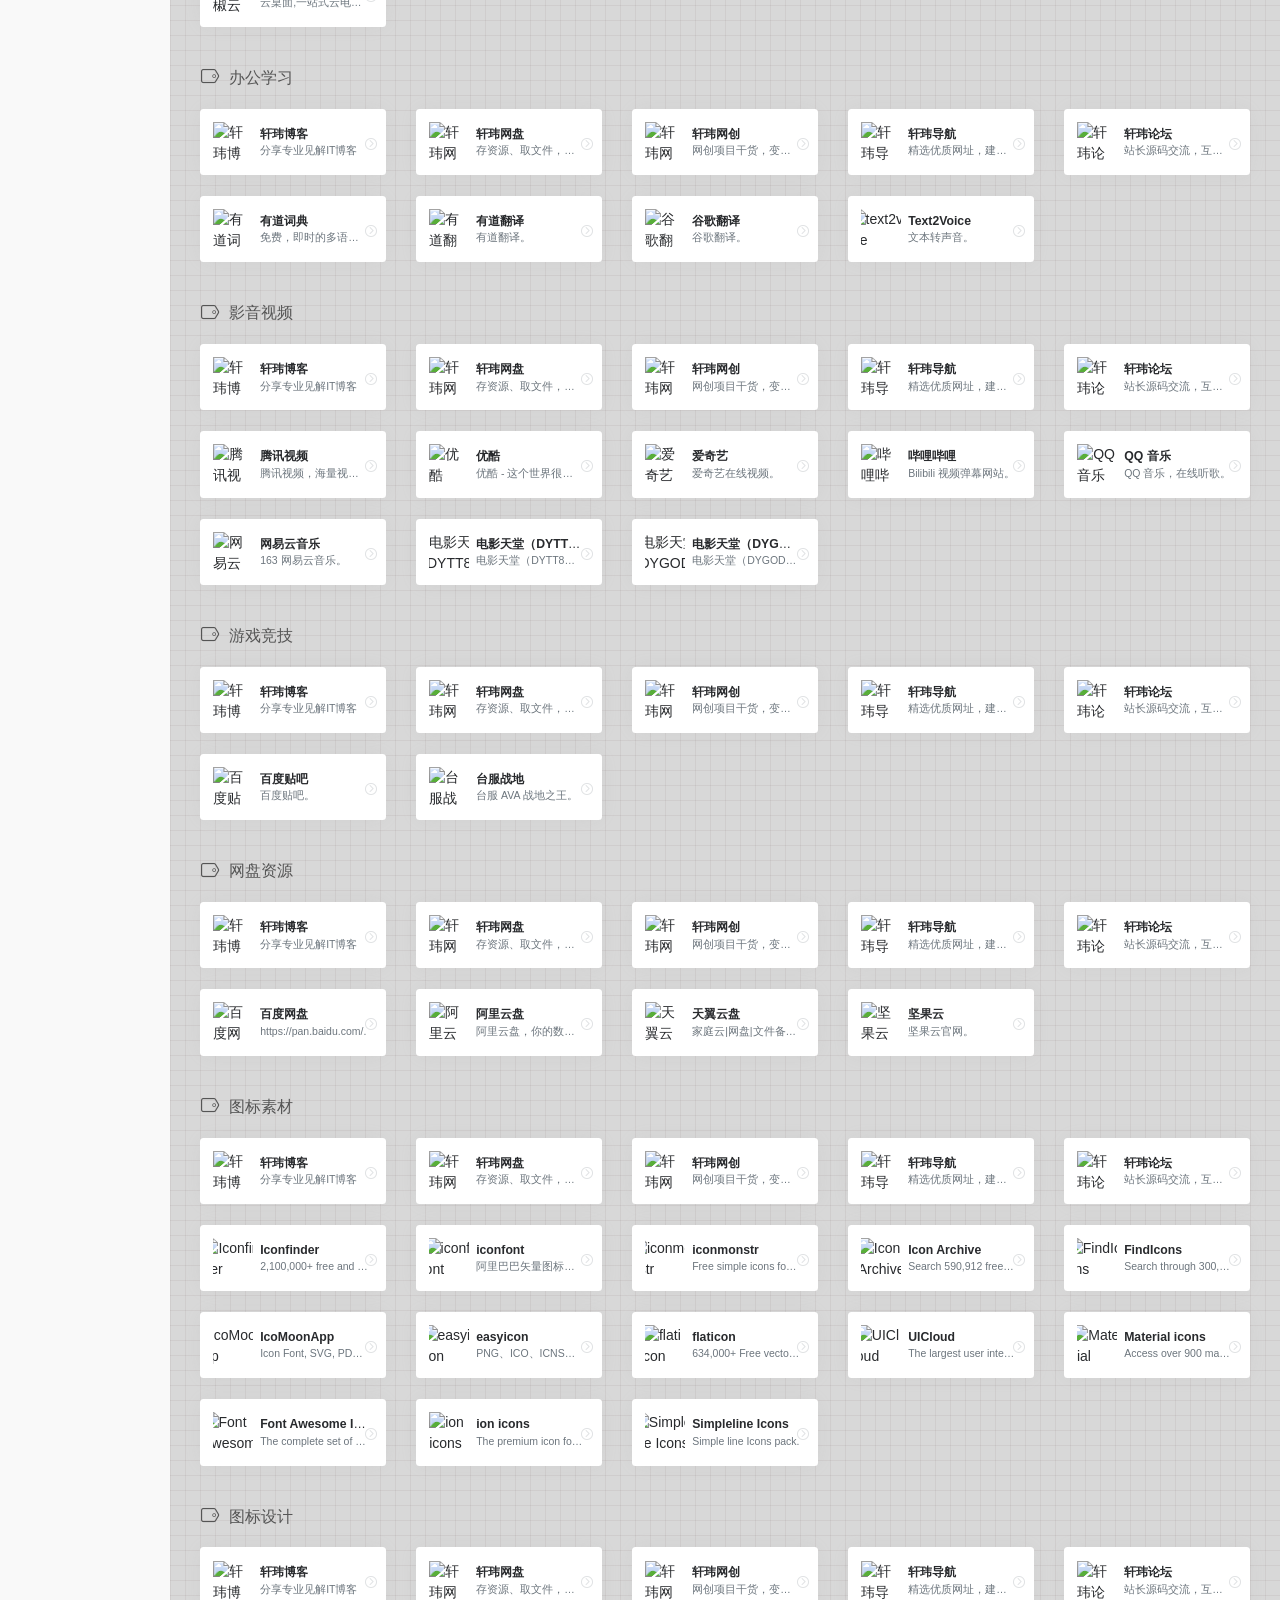
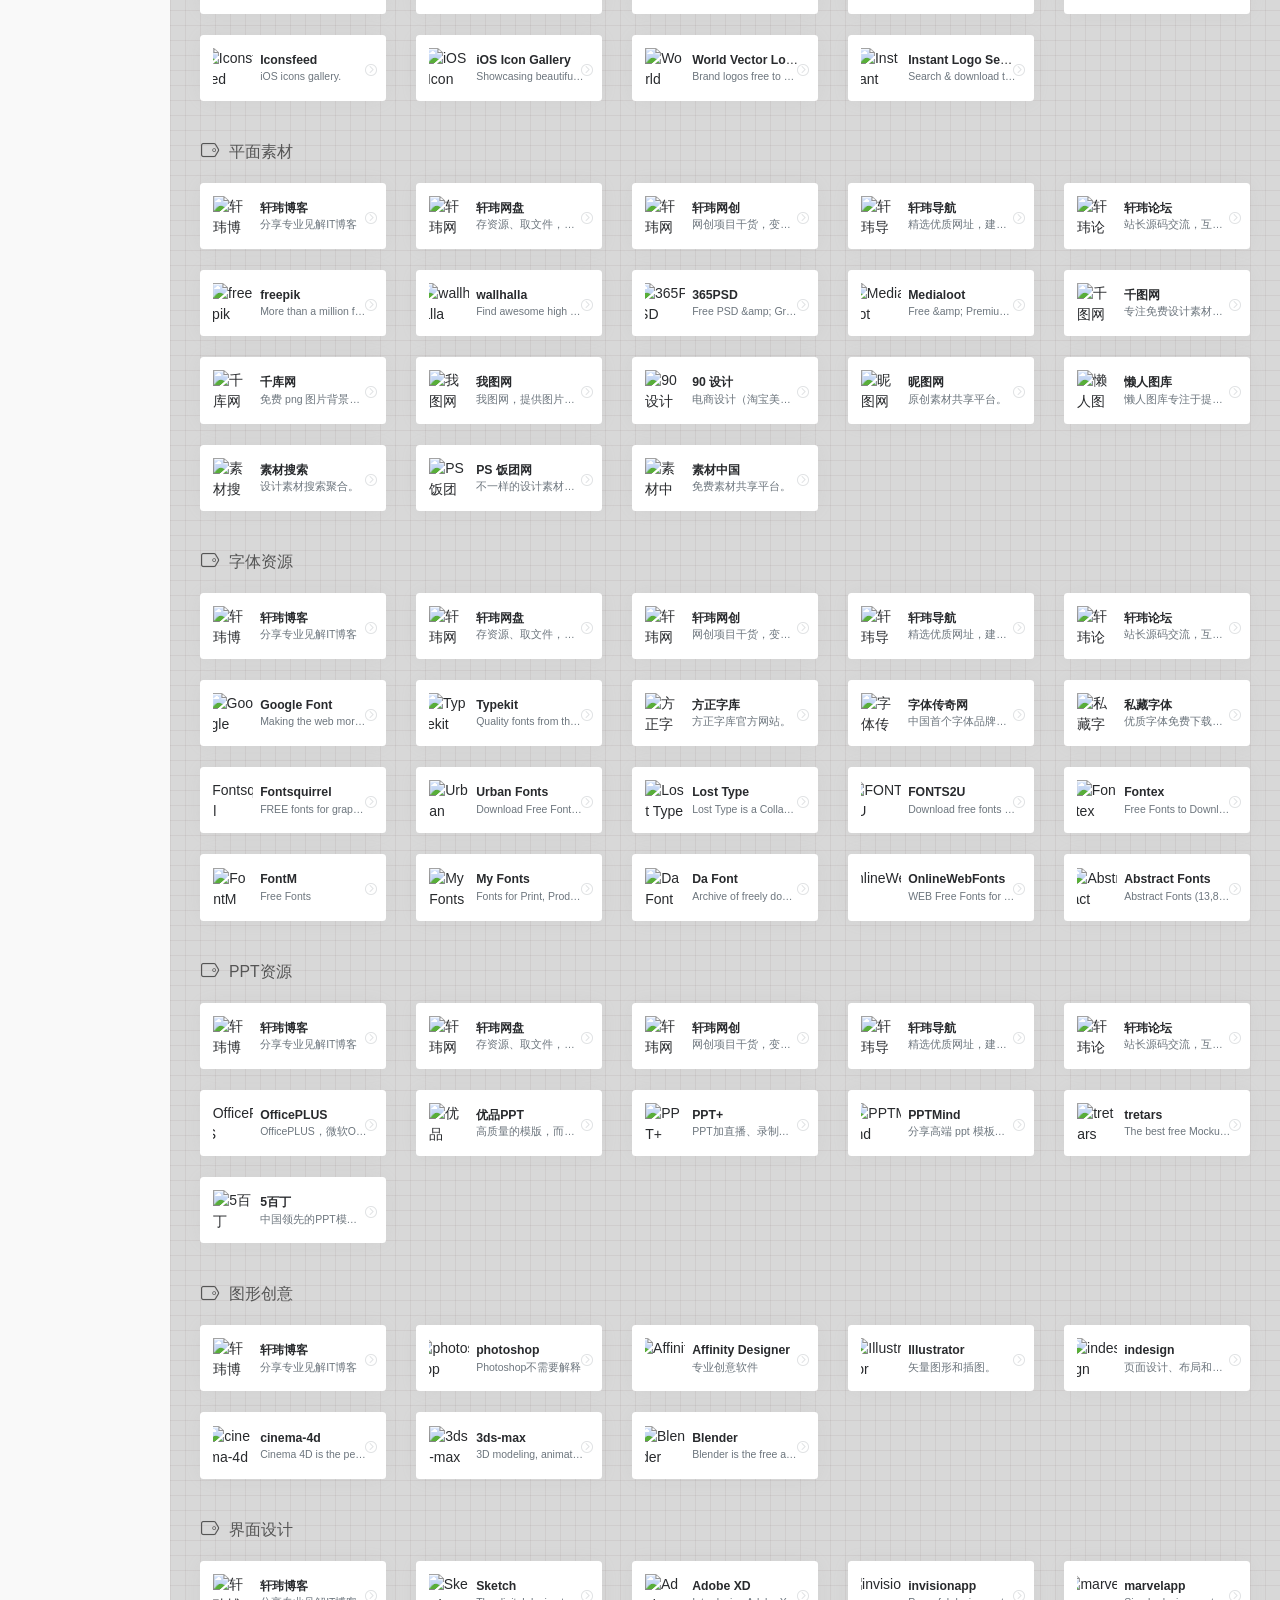
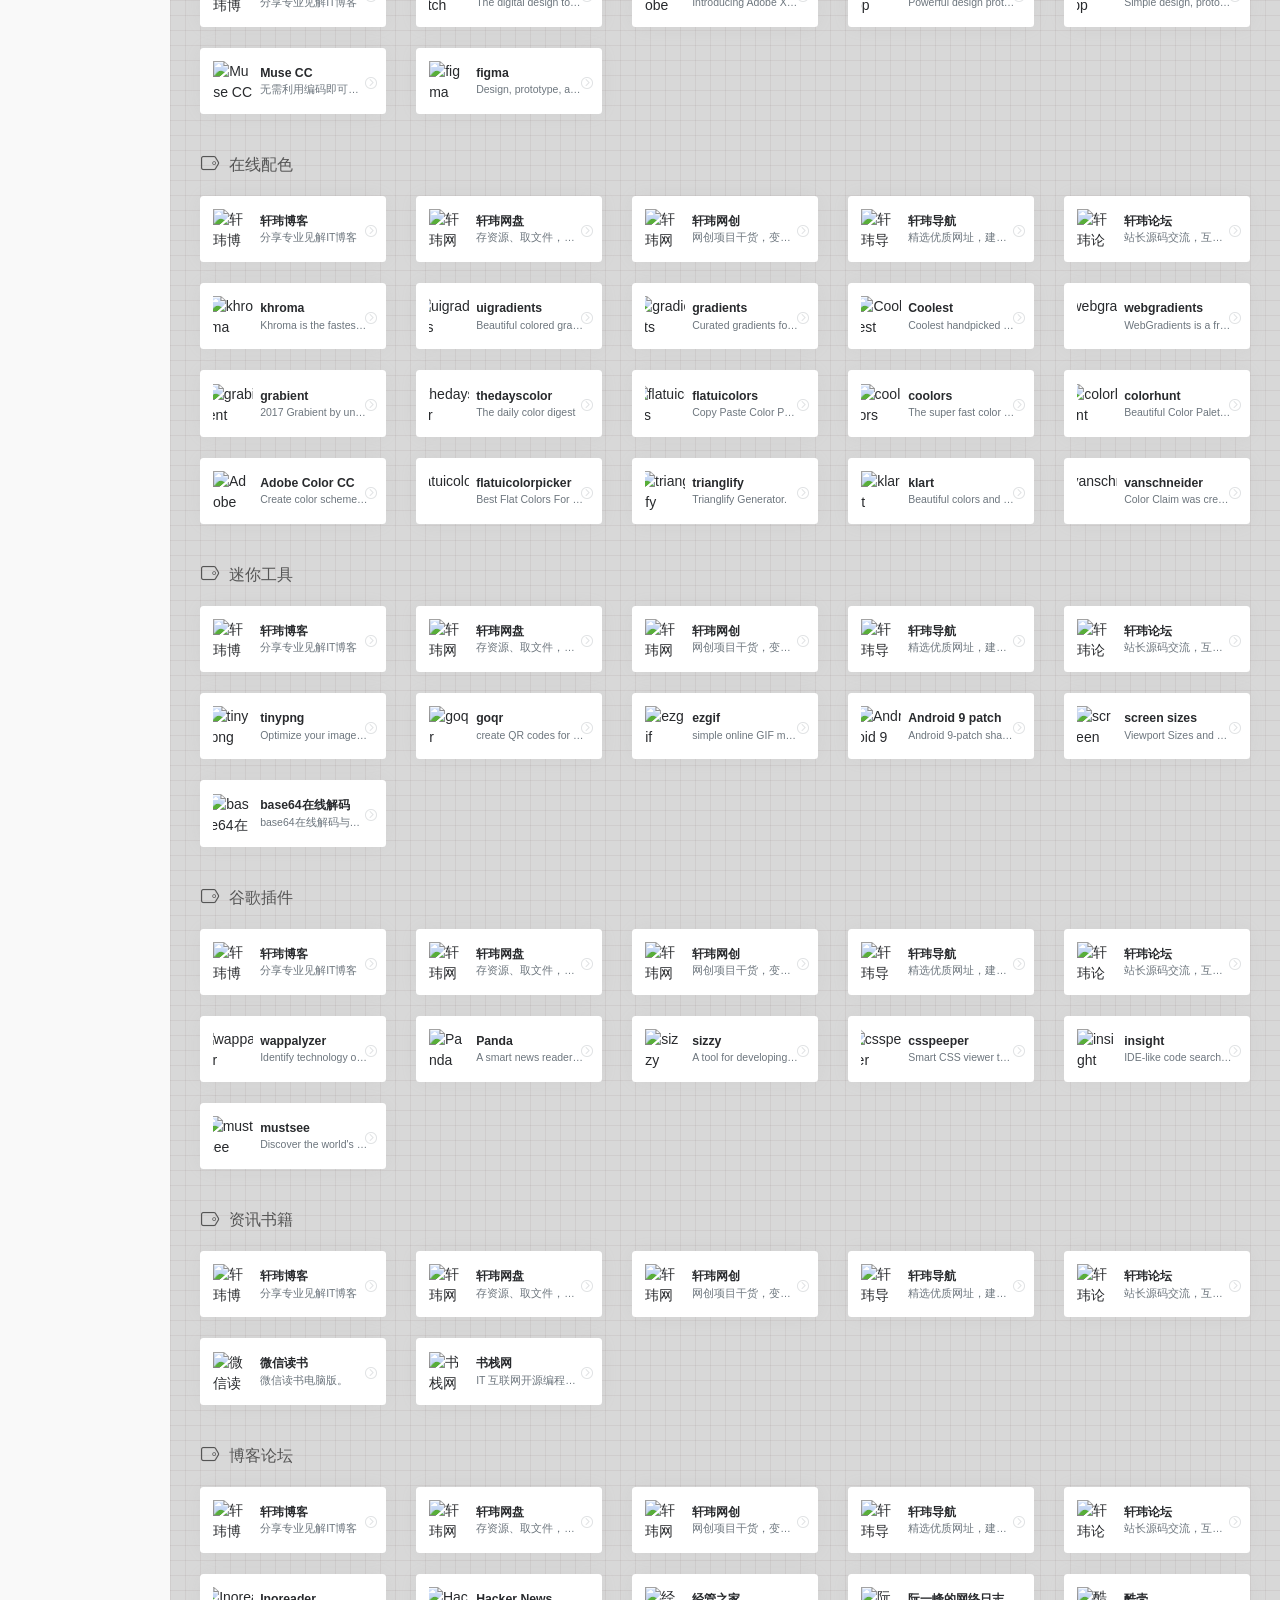
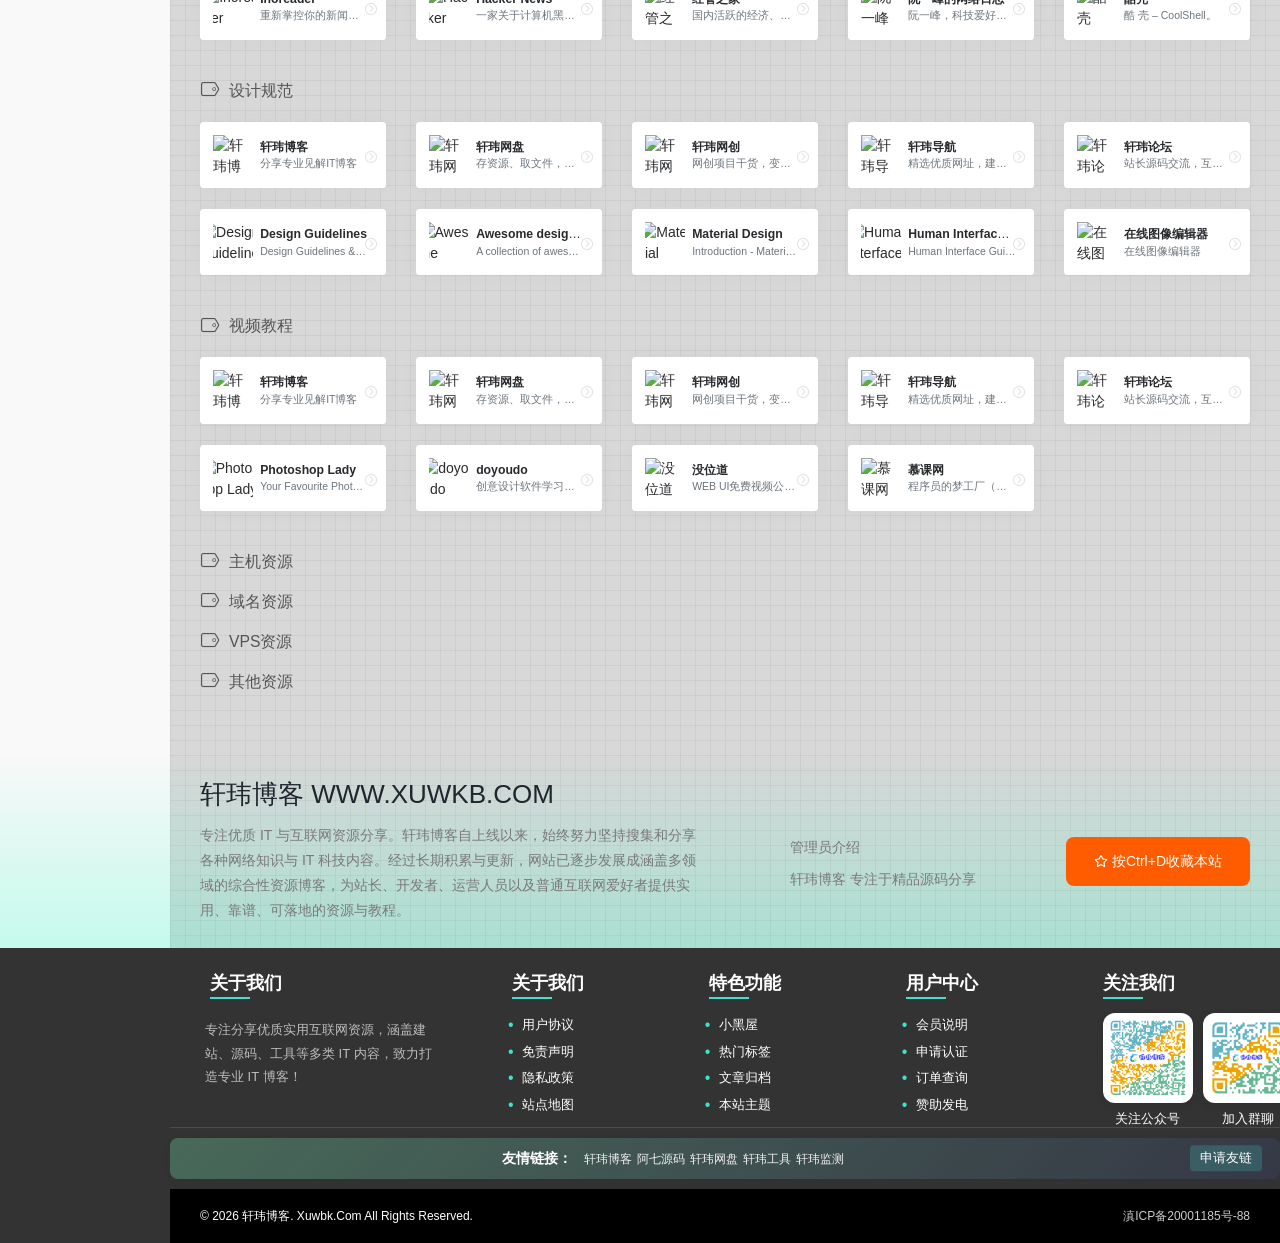
==== commit 5f299f2c: "Add files via upload" ====
--- a/index.html
+++ b/index.html
@@ -9620,6 +9620,26 @@
     try { localStorage.setItem(KEY, JSON.stringify(local)); localStorage.setItem(KEY+'_seeded','1'); } catch(e){}
     return true;
   }
+  function hashStr(s){ var h=5381,i=0; for(;i<s.length;i++){ h=((h<<5)+h+s.charCodeAt(i))|0; } return 'h'+h+'_'+s.length; }
+  function replaceLocal(server){
+    MEM = server;
+    try { localStorage.setItem(KEY, JSON.stringify(server)); localStorage.setItem(KEY+'_seeded','1'); } catch(e){}
+  }
+  /* data/services.json 是"已发布的快照"，规则：
+     1) 本机没有数据（换设备 / 无痕）→ 直接采用快照
+     2) 快照内容变了（你重新导出发并上传过）→ 采用新快照
+     3) 快照没变 → 以本机数据为准，编辑/删除绝不会被还原 */
+  function handleServer(server, hash){
+    if(!Array.isArray(server) || !server.length) return false;
+    var last = null; try { last = localStorage.getItem(KEY+'_srv'); } catch(e){}
+    if(__firstVisit || (last !== null && last !== hash)){
+      try { localStorage.setItem(KEY+'_srv', hash); } catch(e){}
+      replaceLocal(server);
+      return true;
+    }
+    if(last === null){ try { localStorage.setItem(KEY+'_srv', hash); } catch(e){} }
+    return false;
+  }
   function syncFromServer(cb){
     try{
       var xhr = new XMLHttpRequest();
@@ -9628,7 +9648,10 @@
         if(xhr.readyState !== 4) return;
         var ok = false;
         if(xhr.status === 200 && xhr.responseText){
-          try { ok = applyServer(JSON.parse(xhr.responseText)); } catch(e){ ok = false; }
+          try {
+            var txt = String(xhr.responseText).replace(/^\uFEFF/, '');
+            ok = handleServer(JSON.parse(txt), hashStr(txt));
+          } catch(e){ ok = false; }
         }
         if(cb) cb(ok);
       };
@@ -9637,6 +9660,32 @@
     }catch(e){ if(cb) cb(false); }
   }
 
+  /* ===== 存储可用性检测：被禁用时明确提示，避免"改了又没" ===== */
+  function storageAvailable(){
+    try { var k='__xw_store_test__'; localStorage.setItem(k,'1'); localStorage.removeItem(k); return true; } catch(e){ return false; }
+  }
+  function showStorageWarning(){
+    if(document.getElementById('xw-storage-warn')) return;
+    var d=document.createElement('div');
+    d.id='xw-storage-warn';
+    d.style.cssText='position:fixed;left:0;right:0;top:0;z-index:2147483000;background:#c62828;color:#fff;font-size:13px;line-height:1.6;padding:8px 34px 8px 12px;text-align:center;font-family:inherit;box-shadow:0 2px 8px rgba(0,0,0,.25)';
+    d.innerHTML='浏览器禁止了本站的本地存储（Cookie / 站点数据），这里的修改无法保存。<br>请允许本站保存数据，或退出无痕模式后再试。<span id="xw-storage-warn-x" style="position:absolute;right:10px;top:6px;cursor:pointer;font-size:16px;line-height:1">×</span>';
+    document.body.appendChild(d);
+    var x=document.getElementById('xw-storage-warn-x');
+    if(x) x.addEventListener('click', function(){ if(d.parentNode) d.parentNode.removeChild(d); });
+  }
+
+  var __firstVisit = (function(){ try { return localStorage.getItem(KEY) === null; } catch(e){ return true; } })();
+  var __canStore = storageAvailable();
+  if(!__canStore) showStorageWarning();
+  if(q('sl-del-invalid') && q('sl-del-invalid').parentNode){
+    var __ver=document.createElement('span');
+    __ver.style.cssText='font-size:11px;color:#c6c6c6;margin-left:6px;user-select:none';
+    __ver.textContent='v1027b';
+    q('sl-del-invalid').parentNode.appendChild(__ver);
+  }
+  try { console.log('[xuwbk] services v1027b | storage=' + (__canStore?'ok':'blocked') + ' | firstVisit=' + __firstVisit); } catch(e){}
+
   render();
   syncFromServer(function(){ render(); });
 })();
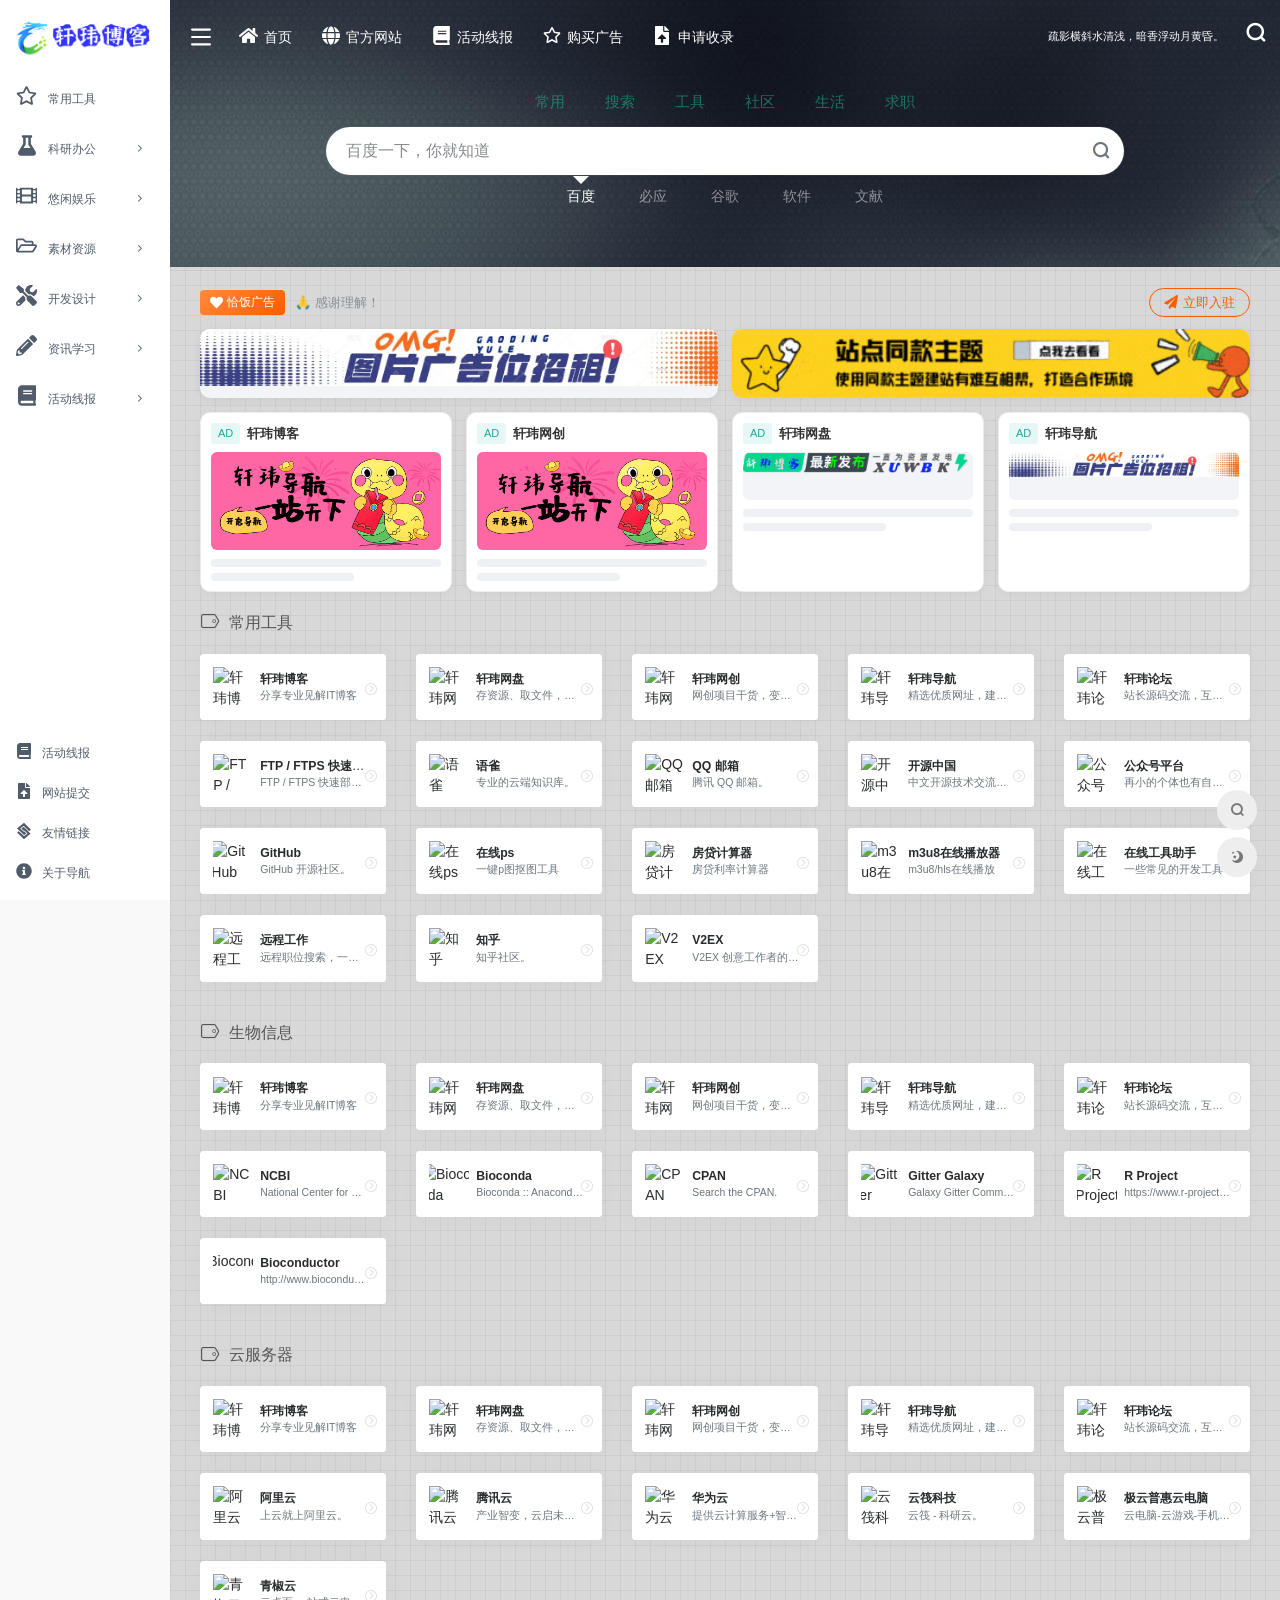
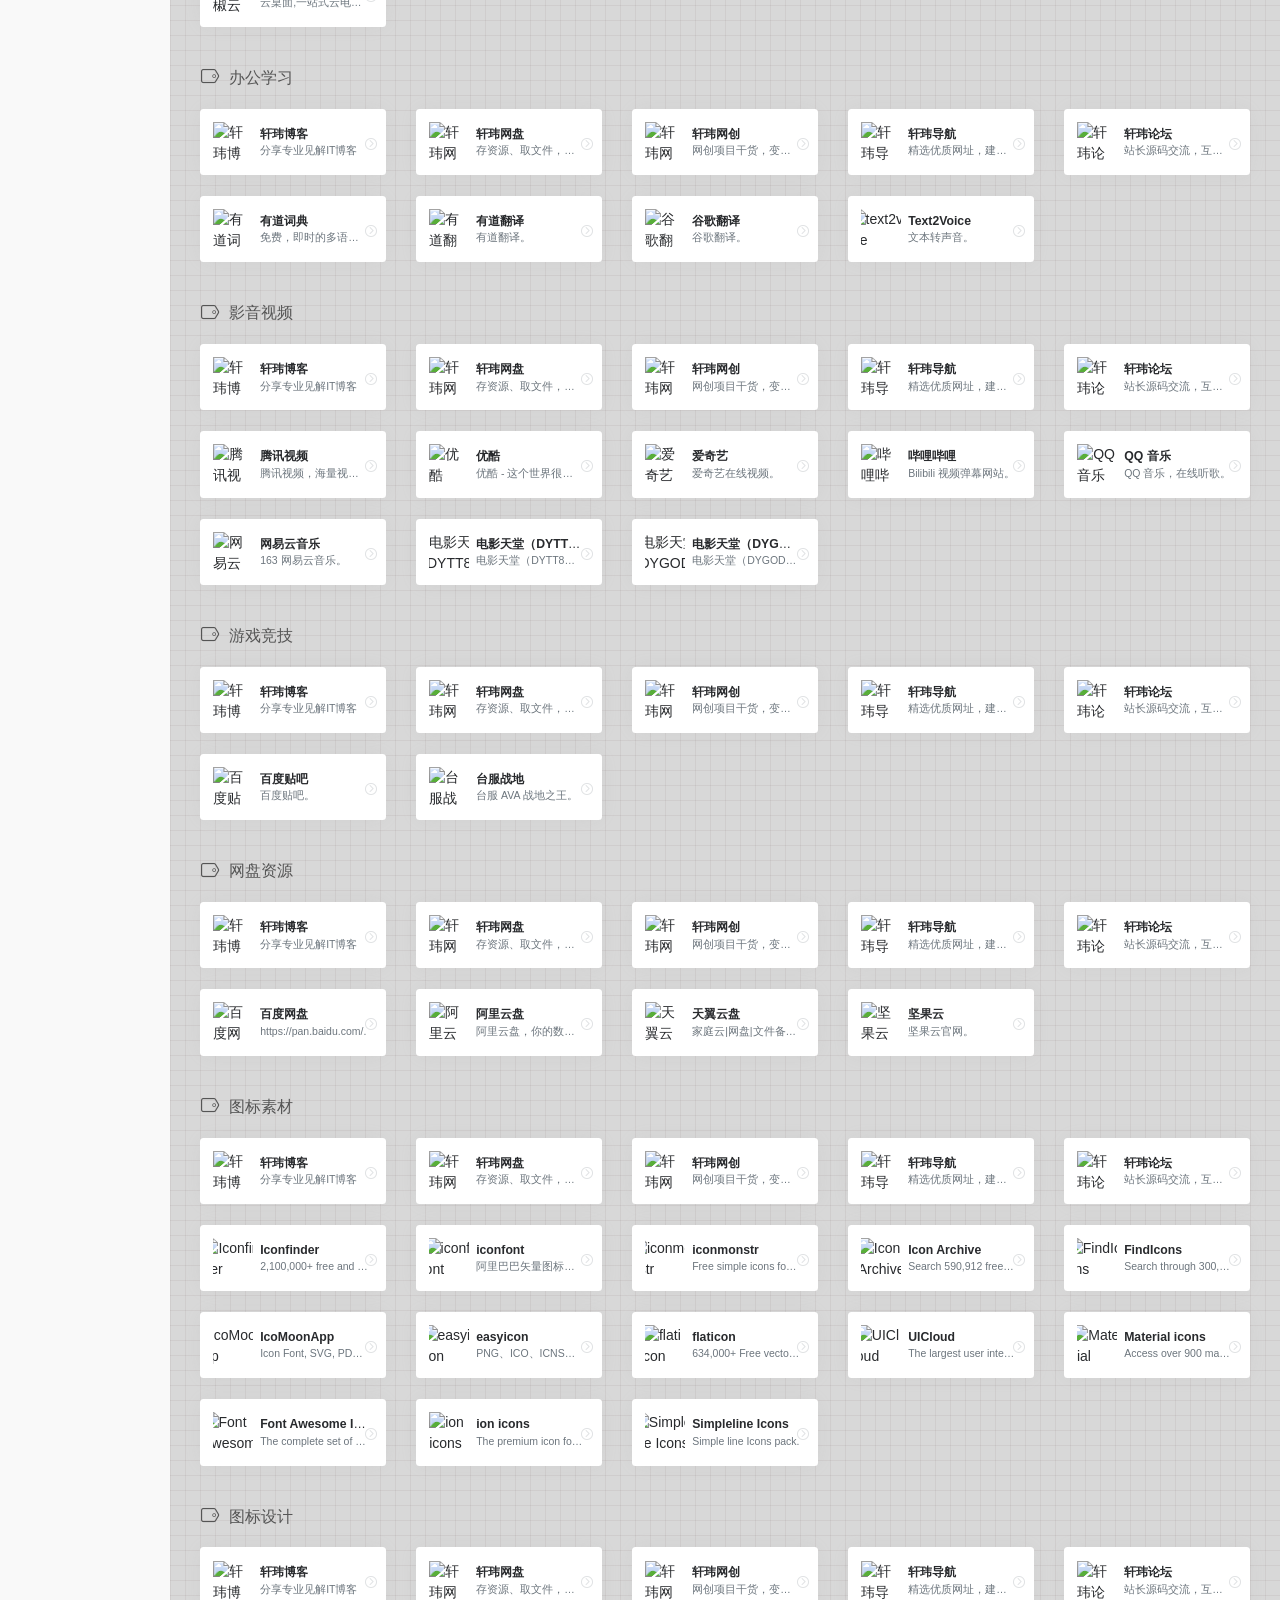
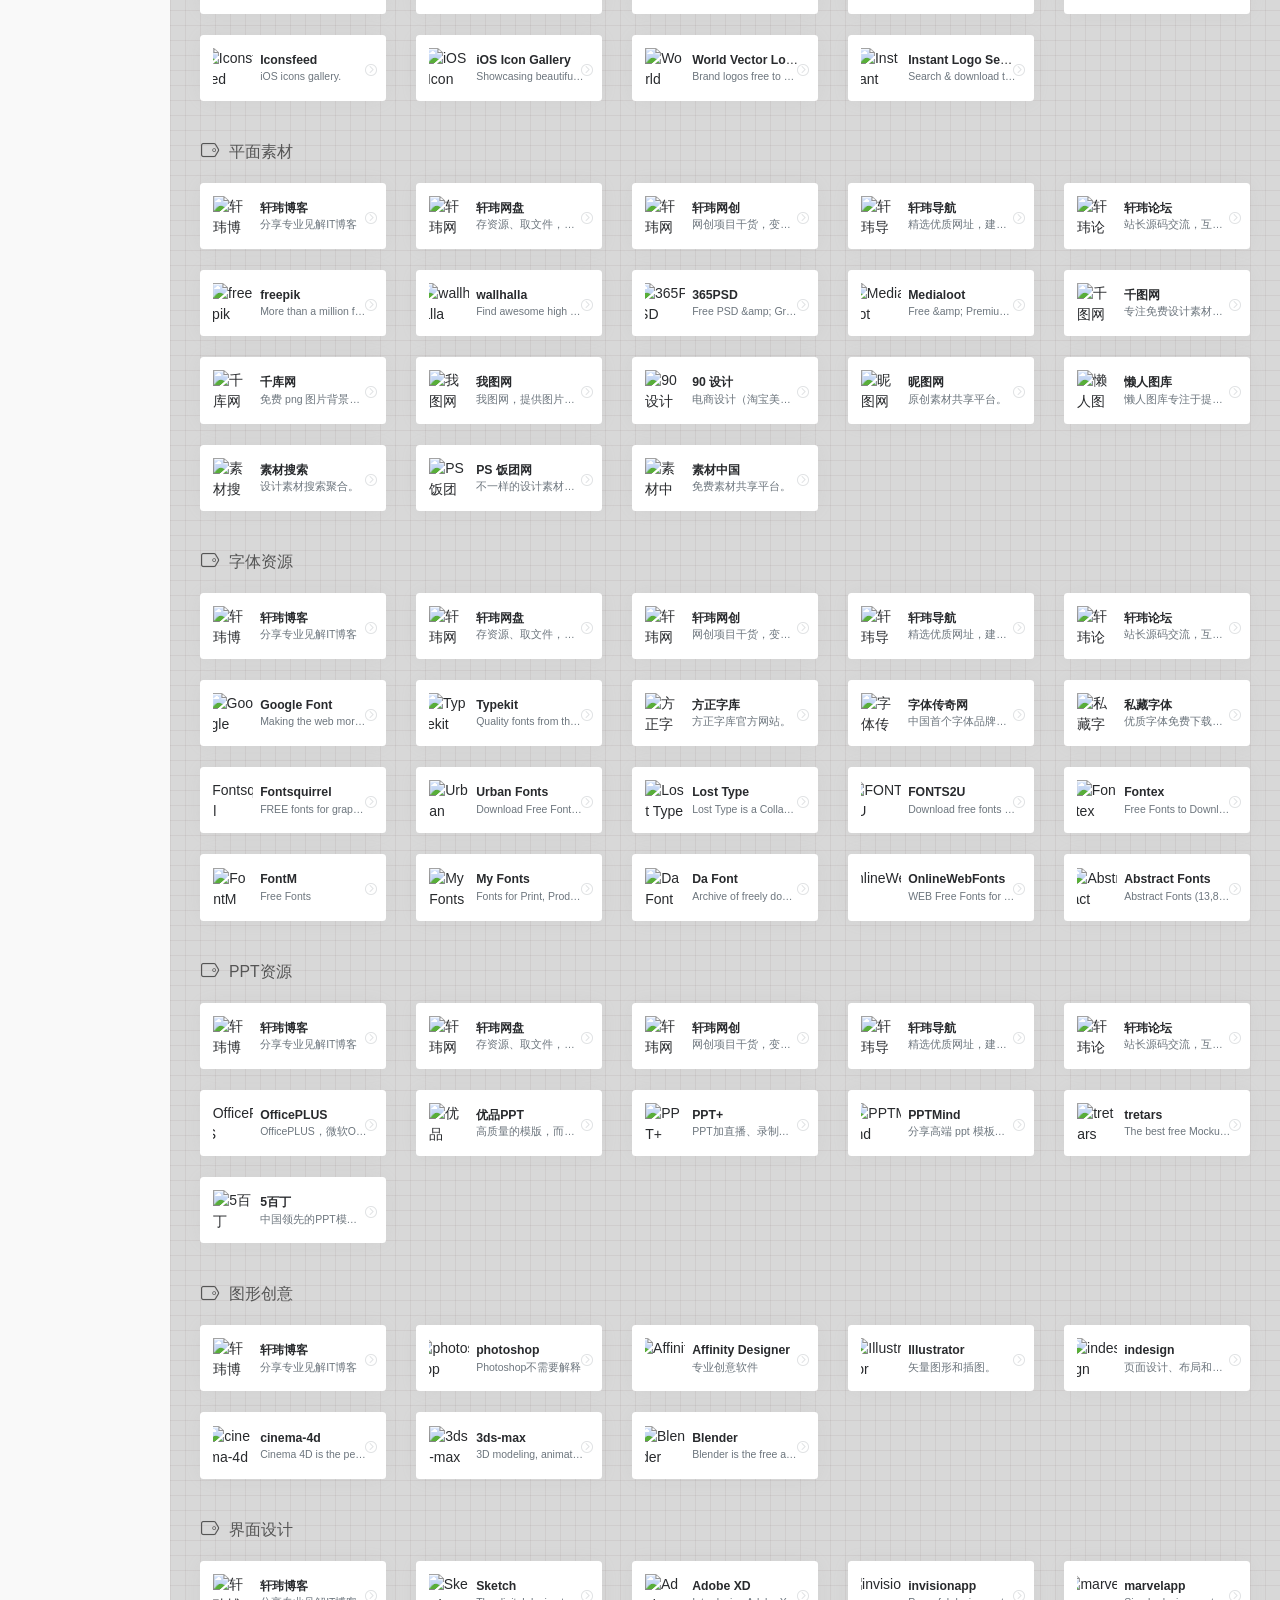
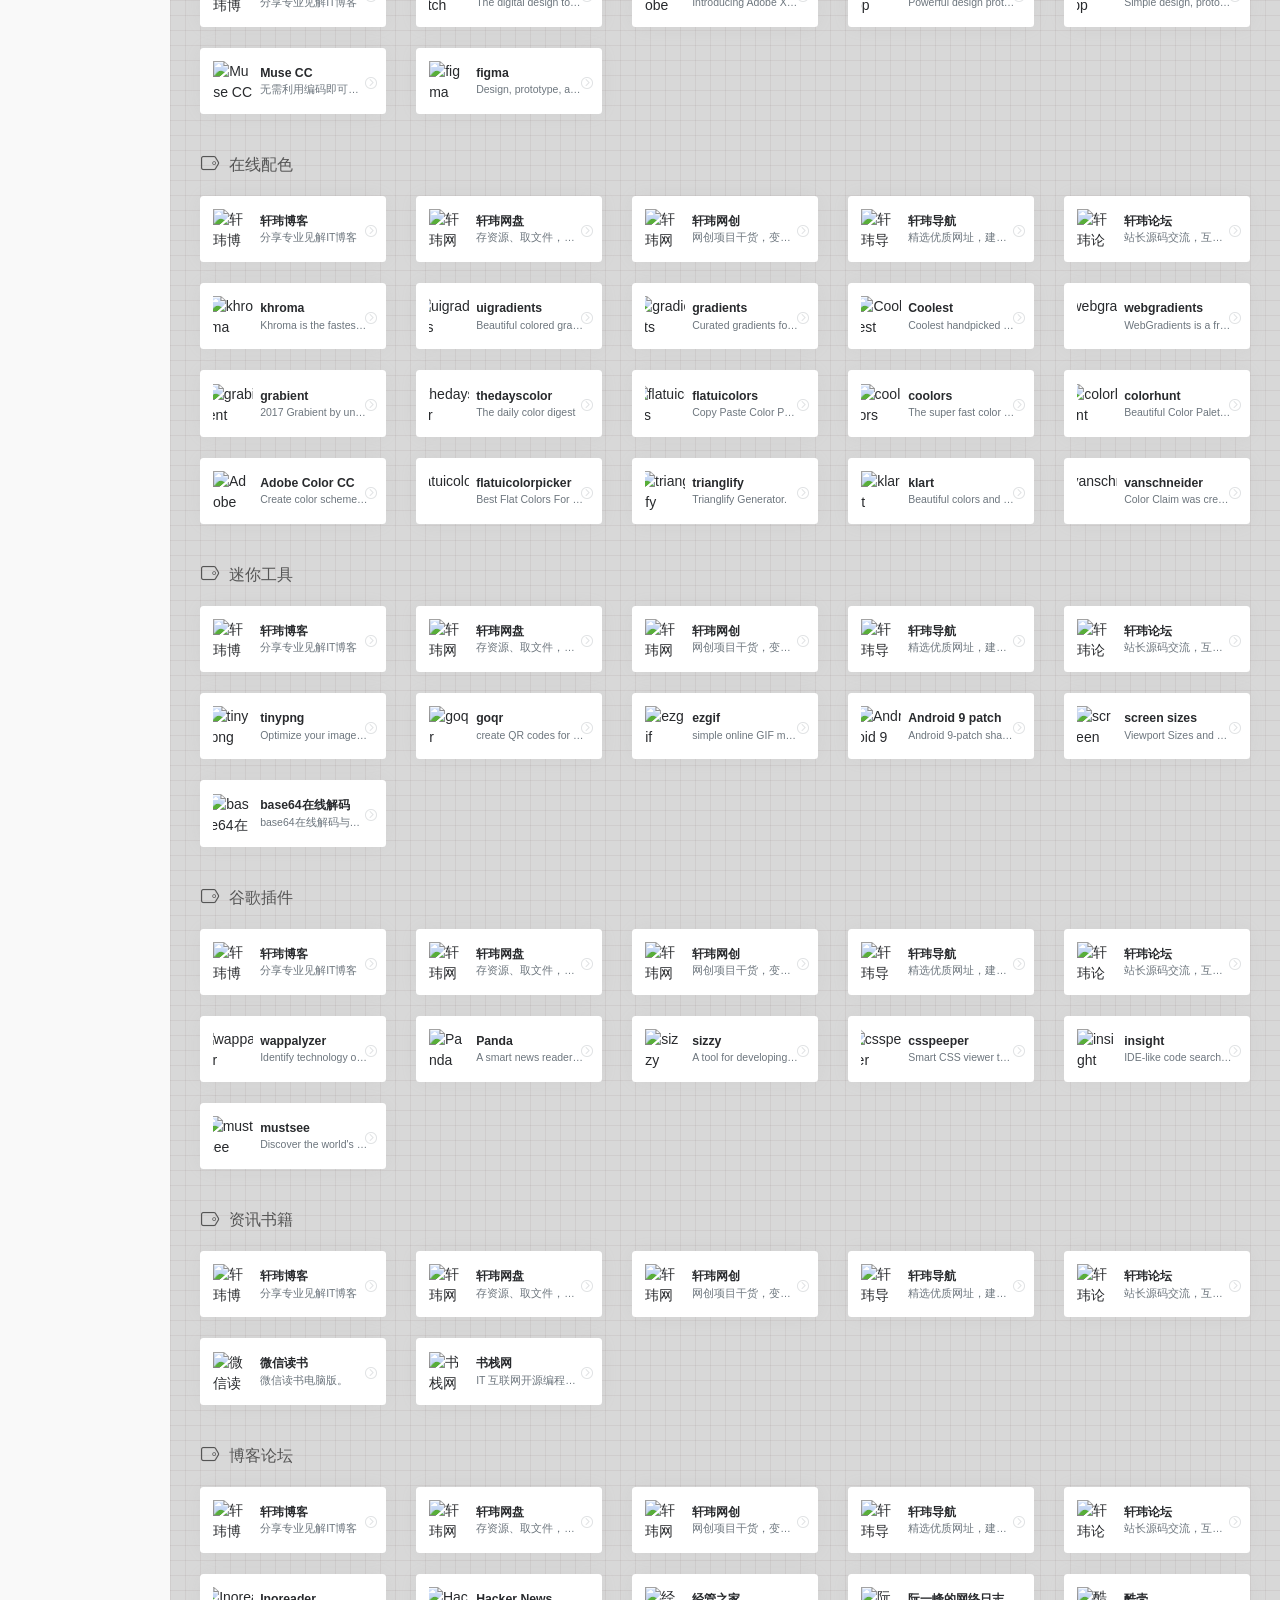
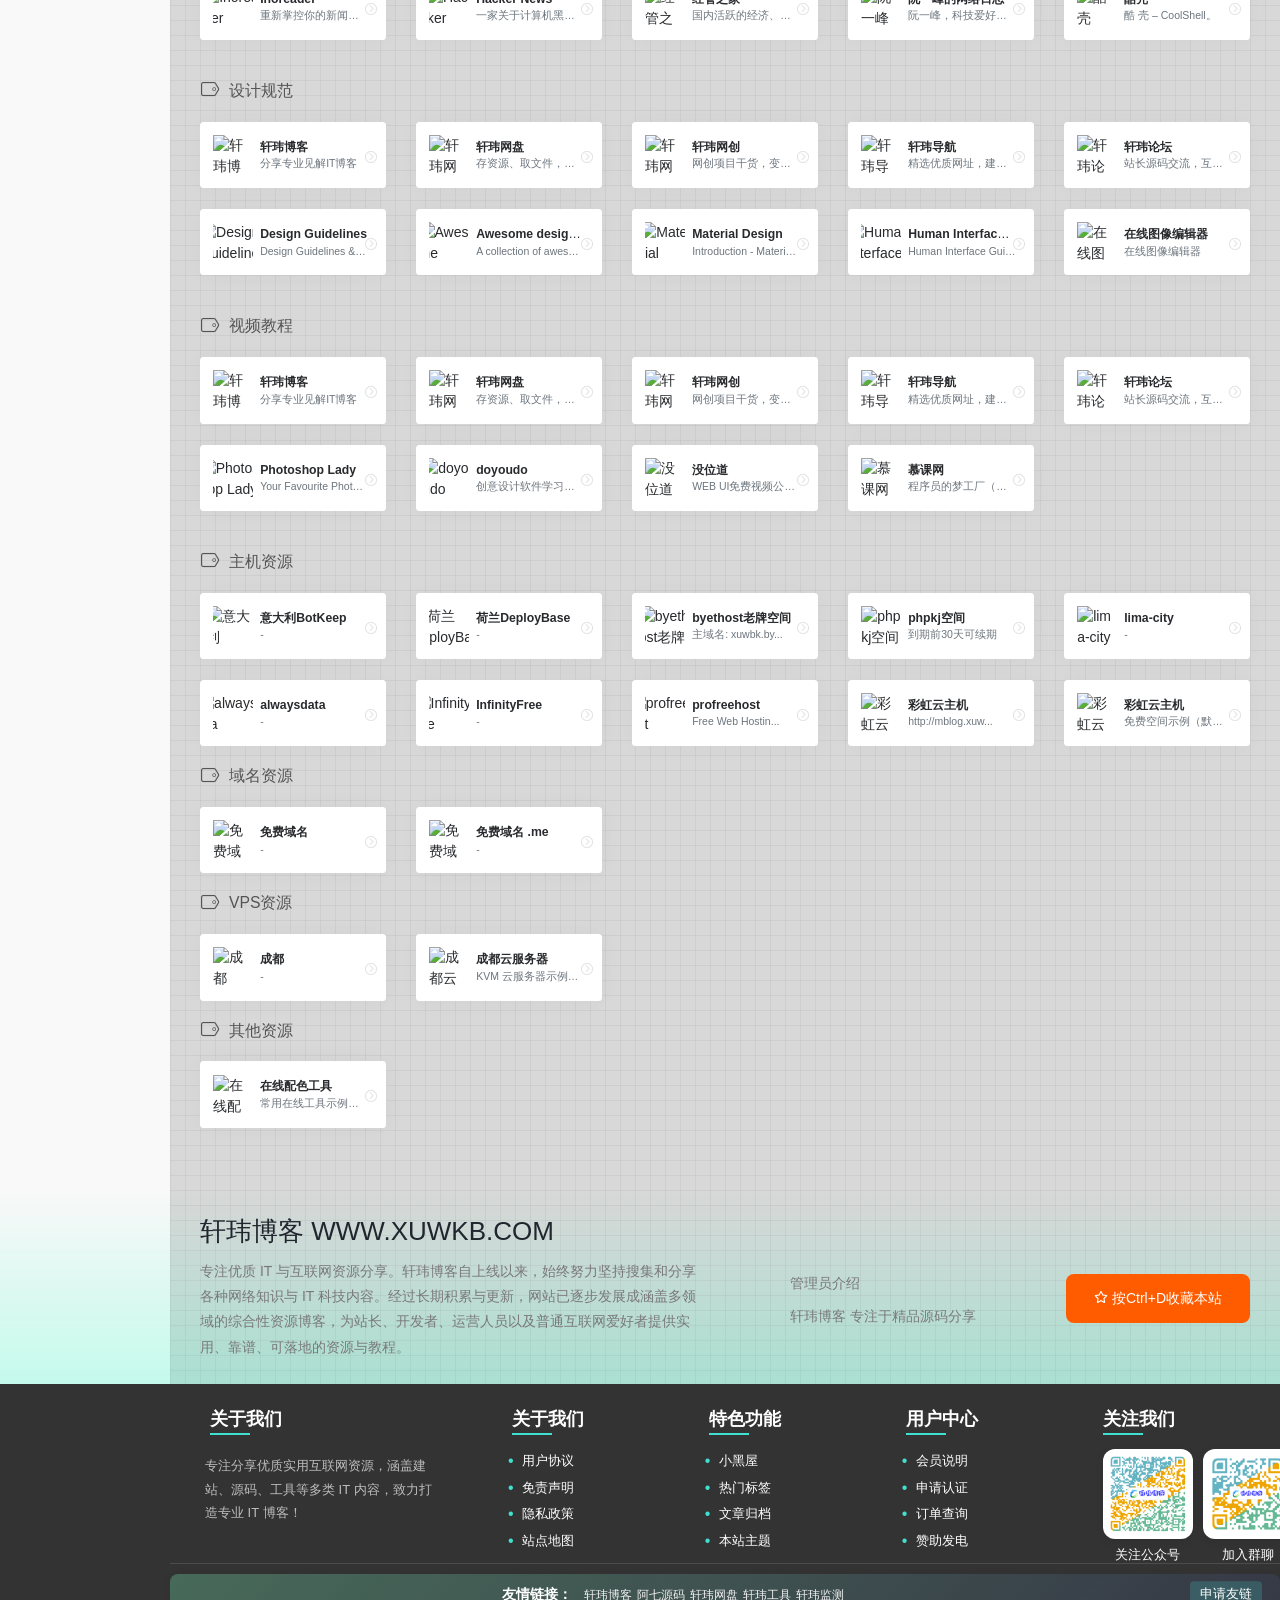
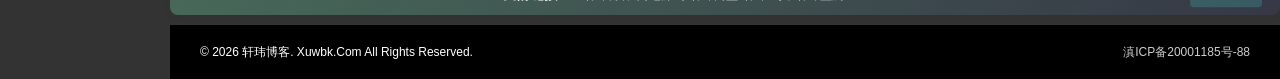
==== commit e9df9fd2: "Add files via upload" ====
--- a/index.html
+++ b/index.html
@@ -9370,25 +9370,38 @@
   function provHtml(v){ var p=provParse(v); if(!p.name) return '-'; return p.url? '<a href="'+esc(p.url)+'" target="_blank" rel="noopener">'+esc(p.name)+'</a>' : esc(p.name); }
   function calcDays(renew){ if(!renew) return ''; var d=new Date(renew.replace(/-/g,'/')); if(isNaN(d)) return ''; var diff=Math.ceil((d-new Date())/86400000); return diff>=0? diff+' 天' : '已过期'; }
   function typeCls(t){ return t==='VPS资源'?'vps': t==='域名资源'?'dom': t==='其他资源'?'other':'free'; }
+  /* ===== 统一存储层：localStorage 优先，Cookie 兜底 =====
+     某些浏览器 / 无痕 / 被嵌在受限 iframe 时 localStorage 会被禁用，
+     导致"改了又没保存、无痕恢复默认"。这里在 localStorage 不可用时自动用 Cookie 兜底，保证数据能落盘。 */
+  function _ckEsc(s){ try{ return encodeURIComponent(s); }catch(e){ try{ return escape(s); }catch(e2){ return ''; } } }
+  function _ckUn(s){ try{ return decodeURIComponent(s); }catch(e){ try{ return unescape(s); }catch(e2){ return ''; } } }
+  function _ckPut(name,val){ try{ var d=new Date(Date.now()+400*864e5).toUTCString(); document.cookie=name+'='+val+';expires='+d+';path=/;SameSite=Lax'; }catch(e){} }
+  function _ckGet(name){ try{ var m=document.cookie.match(new RegExp('(?:^|; )'+name.replace(/[.*+?^${}()|[\]\\]/g,'\\$&')+'=([^;]*)')); return m?_ckUn(m[1]):''; }catch(e){ return ''; } }
+  function _ckSet(k,v){ try{ var enc=_ckEsc(v); var pre='xw1_'+k.replace(/[^a-zA-Z0-9_]/g,'_'); var n=Math.ceil(enc.length/3500), i; _ckPut(pre+'_n', String(n)); for(i=0;i<n;i++){ _ckPut(pre+'_'+i, enc.slice(i*3500,(i+1)*3500)); } }catch(e){} }
+  function _ckDel(k){ try{ var pre='xw1_'+k.replace(/[^a-zA-Z0-9_]/g,'_'); var n=parseInt(_ckGet(pre+'_n')||'0',10), i; if(n){ for(i=0;i<n;i++){ _ckPut(pre+'_'+i,''); } } _ckPut(pre+'_n',''); }catch(e){} }
+  function xwGet(k){ var v=null; try{ v=localStorage.getItem(k); }catch(e){ v=null; } if(v!==null && v!==undefined) return v; var c=_ckGet(k); return c?c:null; }
+  function xwSet(k,v){ try{ localStorage.setItem(k,v); }catch(e){} _ckSet(k,v); }
+  function xwDel(k){ try{ localStorage.removeItem(k); }catch(e){} _ckDel(k); }
+  function xwAvail(){ try{ var t='__xw_store_test__'; localStorage.setItem(t,'1'); localStorage.removeItem(t); return true; }catch(e){} try{ _ckPut('__xw_ck_test__','1'); var ok=_ckGet('__xw_ck_test__')==='1'; _ckPut('__xw_ck_test__',''); return ok; }catch(e){ return false; } }
   var MEM=null;
   function load(){
-    var raw=null; try{ raw=localStorage.getItem(KEY); }catch(e){ raw=null; }
-    var seeded=false; try{ seeded=localStorage.getItem(KEY+'_seeded')==='1'; }catch(e){}
+    var raw=xwGet(KEY);
+    var seeded=xwGet(KEY+'_seeded')==='1';
     if(raw===null){
       if(MEM) return MEM;
       var seed=JSON.parse(JSON.stringify(SEED));
-      MEM=seed; try{ localStorage.setItem(KEY, JSON.stringify(seed)); localStorage.setItem(KEY+'_seeded','1'); }catch(e){}
+      MEM=seed; xwSet(KEY, JSON.stringify(seed)); xwSet(KEY+'_seeded','1');
       return seed;
     }
     var base=[]; try{ base=JSON.parse(raw)||[]; }catch(e){ base=[]; }
     if(!seeded){
       var seen={}; base.forEach(function(x){ seen[x.id]=1; });
       JSON.parse(JSON.stringify(SEED)).forEach(function(x){ if(!seen[x.id]) base.push(x); });
-      MEM=base; try{ localStorage.setItem(KEY, JSON.stringify(base)); localStorage.setItem(KEY+'_seeded','1'); }catch(e){}
+      MEM=base; xwSet(KEY, JSON.stringify(base)); xwSet(KEY+'_seeded','1');
     }
     return base;
   }
-  function persist(list){ MEM=list; try{localStorage.setItem(KEY, JSON.stringify(list));}catch(e){} }
+  function persist(list){ MEM=list; xwSet(KEY, JSON.stringify(list)); }
   function find(id){ var l=load(); for(var i=0;i<l.length;i++){ if(l[i].id===id) return l[i]; } return null; }
 
   var curType='', curStatus='', curKw='';
@@ -9398,7 +9411,53 @@
     if(curKw && (it.name+' '+it.url).toLowerCase().indexOf(curKw)<0) return false;
     return true; }); }
 
+  /* 把服务后台管理的「主机 / 域名 / VPS / 其他资源」渲染到首页对应导航区块 */
+  function renderResourceCards(){
+    if(!document.querySelectorAll) return;
+    var cats=['主机资源','域名资源','VPS资源','其他资源'];
+    var items=load(); if(!items||!items.length) return;
+    var boxes=document.querySelectorAll('[data-nav-category]');
+    if(!boxes||!boxes.length) return;
+    Array.prototype.forEach.call(boxes, function(box){
+      var cat=box.getAttribute('data-nav-category');
+      if(cats.indexOf(cat)<0) return;
+      var olds=box.querySelectorAll('[data-svc-card]');
+      Array.prototype.forEach.call(olds, function(n){ if(n.parentNode) n.parentNode.removeChild(n); });
+      var list=items.filter(function(it){ return it && it.type===cat; });
+      list.sort(function(a,b){ var x=(a.addDate||'').replace(/\//g,'-'), y=(b.addDate||'').replace(/\//g,'-'); return x<y?1:(x>y?-1:0); });
+      list.forEach(function(it){ box.insertAdjacentHTML('beforeend', svcCardHtml(it)); });
+    });
+  }
+  function svcCardHtml(it){
+    var raw=String(it.url||'');
+    if(!/^https?:\/\//i.test(raw)) raw=raw?'https://'+raw:'';
+    var host=raw.replace(/^https?:\/\//i,'').split('/')[0];
+    var fav=host?('https://www.google.com/s2/favicons?sz=64&domain='+encodeURIComponent(host)):'assets/images/default-icon.webp';
+    var name=esc(it.name||'未命名');
+    var desc=esc(it.note||it.provider||'');
+    var url=esc(raw||'#');
+    return '<div class="url-card col-6 col-sm-6 col-md-4 col-xl-5a col-xxl-6a" data-svc-card="'+(it.id||'')+'">'+
+      '<div class="url-body default">'+
+        '<a href="'+url+'" target="_blank" data-id="" data-url="'+url+'" class="card no-c mb-4" data-toggle="tooltip" data-placement="bottom" data-original-title="'+desc+'">'+
+          '<div class="card-body">'+
+            '<div class="url-content d-flex align-items-center">'+
+              '<div class="url-img mr-2 d-flex align-items-center justify-content-center">'+
+                '<img class="lazy" src="'+fav+'" data-src="'+fav+'" onerror="javascript:this.src=\'assets/images/default-icon.webp\';this.onerror=null;" alt="'+name+'">'+
+              '</div>'+
+              '<div class="url-info flex-fill">'+
+                '<div class="text-sm overflowClip_1"><strong>'+name+'</strong></div>'+
+                '<p class="overflowClip_1 m-0 text-muted text-xs">'+desc+'</p>'+
+              '</div>'+
+            '</div>'+
+          '</div>'+
+        '</a>'+
+        '<a href="'+url+'" class="togo text-center text-muted is-views" data-id="" data-toggle="tooltip" data-placement="right" title="直达" rel="nofollow"><i class="iconfont icon-goto"></i></a>'+
+      '</div>'+
+    '</div>';
+  }
+
   function render(){
+    renderResourceCards();
     var tb=q('slBody'); if(!tb) return; tb.innerHTML='';
     filtered().forEach(function(it){
       var days=calcDays(it.renewDate);
@@ -9461,6 +9520,7 @@
     persist(load().filter(function(x){return x.id!==id;}));
     markDeleted(id);
     render(); showSuccess('已删除');
+    pushToServer(load(), function(ok){ if(!ok) showSuccess('本地已删除，但发布到服务器失败（请检查 api/services.php 写权限）','err'); });
   }
 
   var pendingFn=null;
@@ -9559,6 +9619,7 @@
     if(id){ var old=find(id); if(old){ item.status=old.status||'正常'; } var list=load(); for(var i=0;i<list.length;i++){ if(list[i].id===id){ list[i]=item; break; } } persist(list); }
     else { var l2=load(); l2.push(item); persist(l2); }
     render(); closeOverlay('formModal'); showSuccess(id?'已保存修改':'已添加服务');
+    pushToServer(load(), function(ok){ if(!ok) showSuccess('已保存到本地，但发布到服务器失败（请检查 api/services.php 写权限）','err'); });
   });}
 
   if(q('sl-type')){ q('sl-type').addEventListener('change', function(){ curType=this.value; render(); }); }
@@ -9594,14 +9655,14 @@
   // ===== 服务器 JSON 同步（共享数据，跨设备一致） =====
   /* 本机删除过的记录 id（墓碑）：服务器 JSON 不会再把它们加回来 */
   function readDeleted(){
-    try { var v = JSON.parse(localStorage.getItem(KEY+'_deleted')); return Array.isArray(v) ? v : []; } catch(e){ return []; }
+    try { var v = JSON.parse(xwGet(KEY+'_deleted')||'[]'); return Array.isArray(v) ? v : []; } catch(e){ return []; }
   }
   function markDeleted(id){
     if(!id) return;
     var d = readDeleted();
-    if(d.indexOf(id) < 0){ d.push(id); try { localStorage.setItem(KEY+'_deleted', JSON.stringify(d)); } catch(e){} }
+    if(d.indexOf(id) < 0){ d.push(id); xwSet(KEY+'_deleted', JSON.stringify(d)); }
   }
-  function clearDeleted(){ try { localStorage.removeItem(KEY+'_deleted'); } catch(e){} }
+  function clearDeleted(){ xwDel(KEY+'_deleted'); }
   /* 本机数据为准：服务器 JSON 只补充本机没有（且未被本机删除）的记录，绝不覆盖本机的编辑结果 */
   function applyServer(server){
     if(!Array.isArray(server) || !server.length) return false;
@@ -9617,33 +9678,47 @@
     });
     if(!added) return false;
     MEM = local;
-    try { localStorage.setItem(KEY, JSON.stringify(local)); localStorage.setItem(KEY+'_seeded','1'); } catch(e){}
+    xwSet(KEY, JSON.stringify(local)); xwSet(KEY+'_seeded','1');
     return true;
   }
   function hashStr(s){ var h=5381,i=0; for(;i<s.length;i++){ h=((h<<5)+h+s.charCodeAt(i))|0; } return 'h'+h+'_'+s.length; }
   function replaceLocal(server){
     MEM = server;
-    try { localStorage.setItem(KEY, JSON.stringify(server)); localStorage.setItem(KEY+'_seeded','1'); } catch(e){}
+    xwSet(KEY, JSON.stringify(server)); xwSet(KEY+'_seeded','1');
   }
   /* data/services.json 是"已发布的快照"，规则：
      1) 本机没有数据（换设备 / 无痕）→ 直接采用快照
      2) 快照内容变了（你重新导出发并上传过）→ 采用新快照
      3) 快照没变 → 以本机数据为准，编辑/删除绝不会被还原 */
+  /* data/services.json 是共享的“已发布快照”，服务端为唯一数据源：
+     任何访客（含无痕）每次加载都直接采用服务器上的最新数据，
+     站长保存 / 删除都会即时写回服务端，因此所有人看到的都是最新版本。 */
   function handleServer(server, hash){
     if(!Array.isArray(server) || !server.length) return false;
-    var last = null; try { last = localStorage.getItem(KEY+'_srv'); } catch(e){}
-    if(__firstVisit || (last !== null && last !== hash)){
-      try { localStorage.setItem(KEY+'_srv', hash); } catch(e){}
-      replaceLocal(server);
-      return true;
-    }
-    if(last === null){ try { localStorage.setItem(KEY+'_srv', hash); } catch(e){} }
-    return false;
+    replaceLocal(server);
+    xwSet(KEY+'_srv', hash);
+    return true;
+  }
+  /* 把当前数据发布到服务端（写 data/services.json）。pwd 与后台密码一致。 */
+  function pushToServer(list, cb){
+    try{
+      var xhr = new XMLHttpRequest();
+      xhr.open('POST', '/api/services.php', true);
+      xhr.setRequestHeader('Content-Type', 'application/json');
+      xhr.onreadystatechange = function(){
+        if(xhr.readyState !== 4) return;
+        var ok = false;
+        try { var r = JSON.parse(xhr.responseText); ok = !!(r && r.ok); } catch(e){ ok = false; }
+        if(cb) cb(ok, xhr.status);
+      };
+      xhr.onerror = function(){ if(cb) cb(false, 0); };
+      xhr.send(JSON.stringify({ pwd: PWD, data: list }));
+    }catch(e){ if(cb) cb(false, 0); }
   }
   function syncFromServer(cb){
     try{
       var xhr = new XMLHttpRequest();
-      xhr.open('GET', 'data/services.json?_=' + Date.now(), true);
+      xhr.open('GET', '/data/services.json?_=' + Date.now(), true);
       xhr.onreadystatechange = function(){
         if(xhr.readyState !== 4) return;
         var ok = false;
@@ -9662,7 +9737,7 @@
 
   /* ===== 存储可用性检测：被禁用时明确提示，避免"改了又没" ===== */
   function storageAvailable(){
-    try { var k='__xw_store_test__'; localStorage.setItem(k,'1'); localStorage.removeItem(k); return true; } catch(e){ return false; }
+    return xwAvail();
   }
   function showStorageWarning(){
     if(document.getElementById('xw-storage-warn')) return;
@@ -9675,7 +9750,7 @@
     if(x) x.addEventListener('click', function(){ if(d.parentNode) d.parentNode.removeChild(d); });
   }
 
-  var __firstVisit = (function(){ try { return localStorage.getItem(KEY) === null; } catch(e){ return true; } })();
+  var __firstVisit = (function(){ try { return xwGet(KEY) === null; } catch(e){ return true; } })();
   var __canStore = storageAvailable();
   if(!__canStore) showStorageWarning();
   if(q('sl-del-invalid') && q('sl-del-invalid').parentNode){
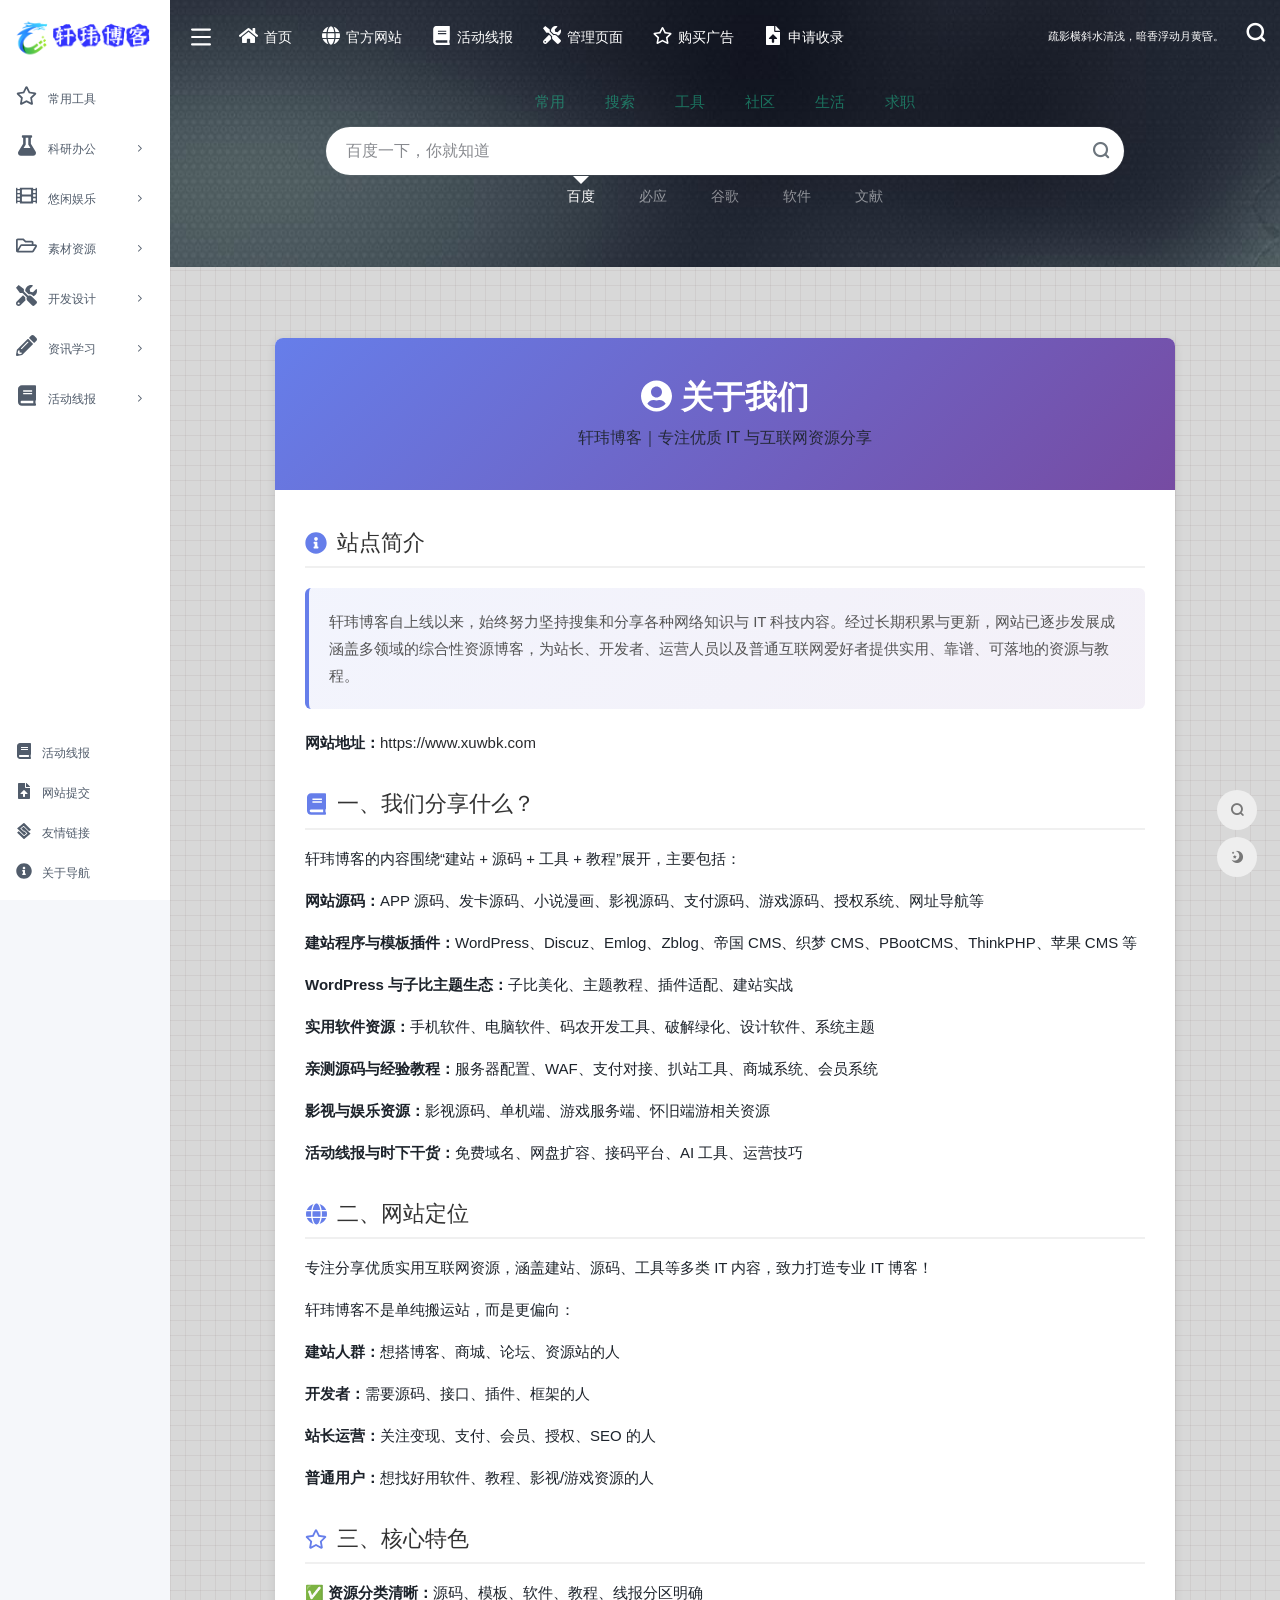
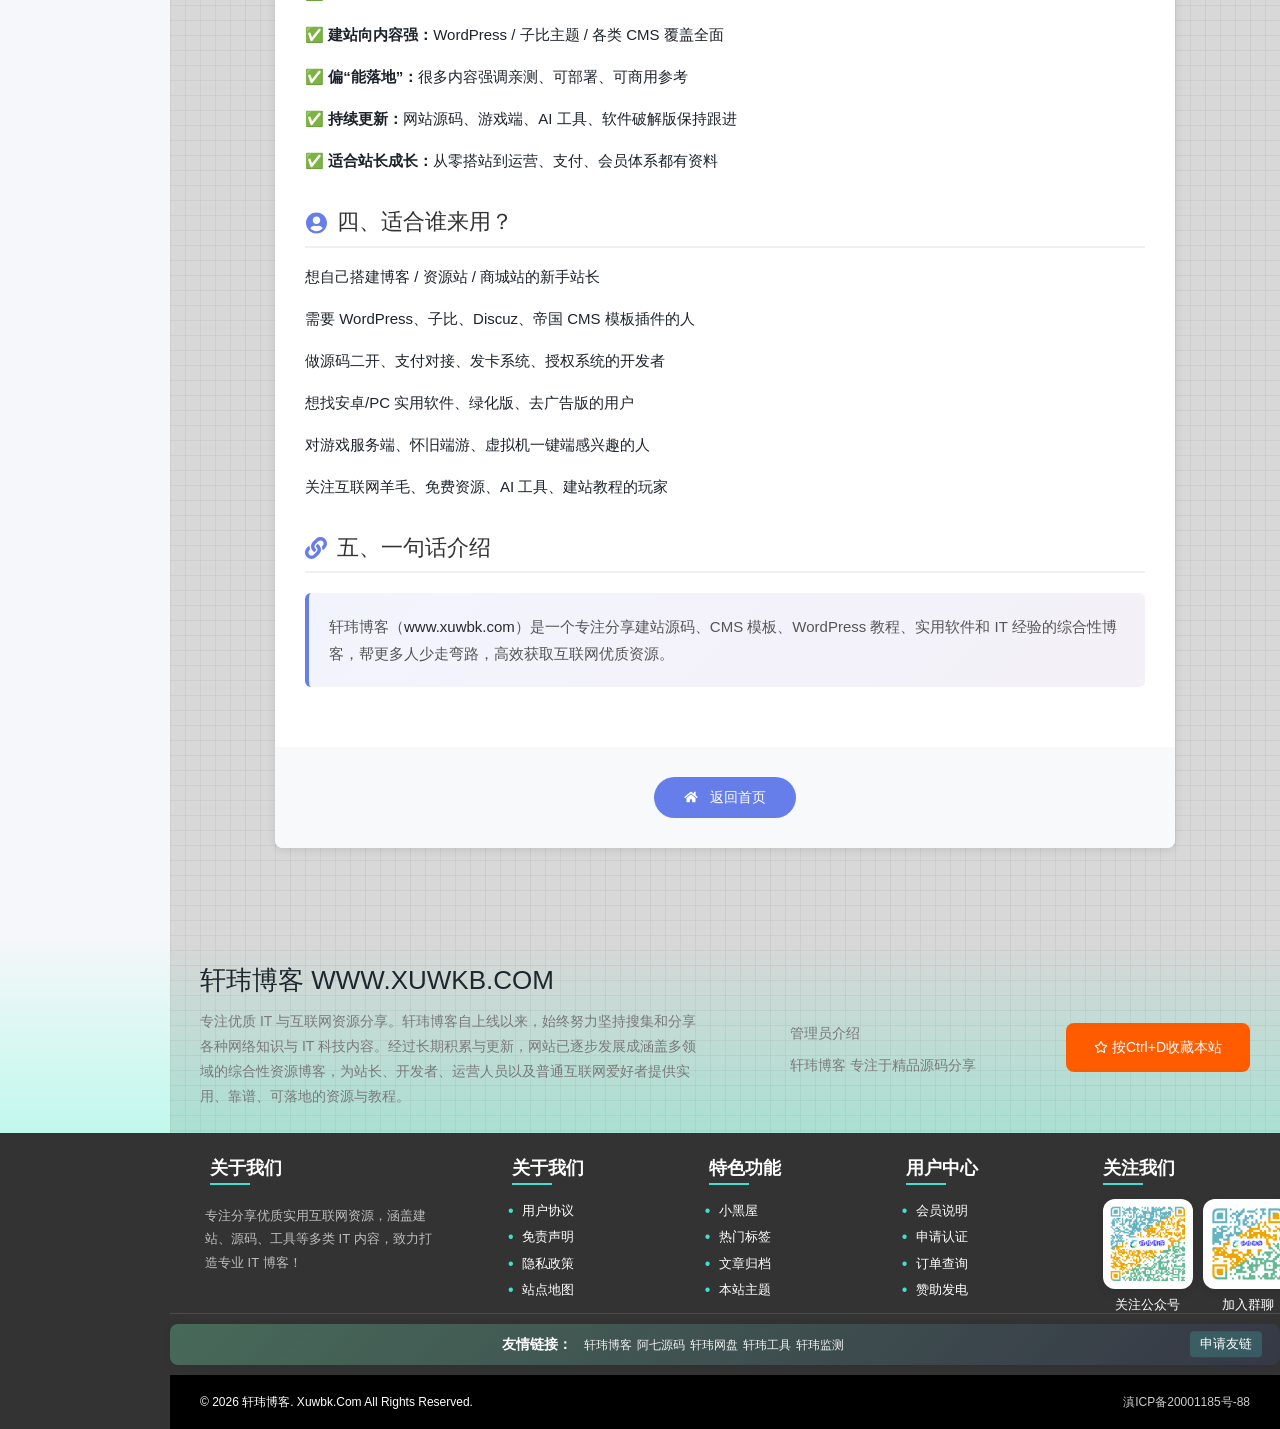
==== commit b3dbe112: "Add files via upload" ====
--- a/index.html
+++ b/index.html
@@ -1,6 +1,6 @@
 <!DOCTYPE html>
 <!--
- * * 《轩玮导航》 - 入口文件
+ * * 《轩玮导航》 - 关于页面文件
  * @package XuWbk
  * @author 轩玮
  * @version 1.0.0
@@ -13,42 +13,247 @@
 <html lang="zh-CN">
 
 <head>
-    <meta name="generator" content="Hugo 0.121.0">
-	
     <meta charset="UTF-8" />
     <meta http-equiv="X-UA-Compatible" content="IE=edge, chrome=1" />
     <meta name="viewport"
         content="width=device-width, initial-scale=1.0, minimum-scale=1.0, maximum-scale=1.0, user-scalable=no" />
     <meta name="theme-color" content="#f9f9f9" />
-    <title>轩玮导航 - 实用的资源导航综合网站</title>
-    <link rel="shortcut icon" href="./assets/images/favicon.png" />
-    <meta name="keywords" content="轩玮工具网" />
-    <meta name="description" content="在线网址导航, 各类开发工具、绘图绘画工具、md5、在线ps、base64、在线播放器、房贷计算器等" />
+    <title>关于我们 - 轩玮博客</title>
+    <link rel="shortcut icon" href="../assets/images/favicon.png" />
+    <meta name="keywords" content="轩玮博客,关于我们,IT资源,互联网资源,建站源码,WordPress教程" />
+    <meta name="description" content="轩玮博客（www.xuwbk.com）专注分享建站源码、CMS模板、WordPress教程、实用软件和IT经验，涵盖建站、源码、工具等多类IT内容。" />
 
     <link rel="stylesheet" id="block-library-css"
-        href="./assets/css/block-library.min-5.6.2.css" type="text/css" media="all" />
-    <link rel="stylesheet" id="iconfont-css" href="./assets/css/iconfont-3.03029.1.css"
+        href="../assets/css/block-library.min-5.6.2.css" type="text/css" media="all" />
+    <link rel="stylesheet" id="iconfont-css" href="../assets/css/iconfont-3.03029.1.css"
         type="text/css" media="all" />
-    <link rel="stylesheet" id="bootstrap-css" href="./assets/css/bootstrap.min-4.3.1.css"
+    <link rel="stylesheet" id="bootstrap-css" href="../assets/css/bootstrap.min-4.3.1.css"
         type="text/css" media="all" />
-    <link rel="stylesheet" id="fancybox-css" href="./assets/css/fancybox.min-3.5.7.css"
+    <link rel="stylesheet" id="iowen-css" href="../assets/css/style-3.03029.1.css"
         type="text/css" media="all" />
-    <link rel="stylesheet" id="iowen-css" href="./assets/css/style-3.03029.1.css"
+    <link rel="stylesheet" id="custom-css" href="../assets/css/custom-style.css"
         type="text/css" media="all" />
-    <link rel="stylesheet" id="custom-css" href="./assets/css/custom-style.css"
-        type="text/css" media="all" />
-    <link rel="stylesheet" id="friendlink-css" href="./assets/css/friendlink.css" type="text/css" media="all" />
-    <link rel="stylesheet" id="xuwbk-icons-css" href="./assets/css/xuwbk-icons.css" type="text/css" />
-    <link rel="stylesheet" id="xuwbk-footer-css" href="./assets/css/footer.css" type="text/css" media="all" />
-    <link rel="stylesheet" id="xuwbk-ad-css" href="./assets/css/ad.css" type="text/css" media="all" />
-    <script type="text/javascript" src="./assets/js/jquery.min-3.2.1.js" id="jquery-js"></script>
-    <script type="text/javascript" src="./assets/js/content-search.js"  id="content-search-js"></script>
-
- 
+    <link rel="stylesheet" id="xuwbk-icons-css" href="../assets/css/xuwbk-icons.css" type="text/css" />
+    <link rel="stylesheet" id="xuwbk-footer-css" href="../assets/css/footer.css" type="text/css" media="all" />
+
+    <style>
+        body {
+            background: #f5f7fa;
+        }
+
+        .about-container {
+            max-width: 900px;
+            margin: 50px auto;
+            background: #fff;
+            border-radius: 8px;
+            box-shadow: 0 2px 10px rgba(0,0,0,0.1);
+            overflow: hidden;
+        }
+
+        .about-header {
+            background: linear-gradient(135deg, #667eea 0%, #764ba2 100%);
+            color: white;
+            padding: 40px 30px;
+            text-align: center;
+        }
+
+        .about-header h1 {
+            font-size: 32px;
+            margin: 0 0 10px 0;
+            font-weight: 600;
+        }
+
+        .about-header p {
+            font-size: 16px;
+            margin: 0;
+            opacity: 0.9;
+        }
+
+        .about-content {
+            padding: 40px 30px;
+        }
+
+        .section {
+            margin-bottom: 35px;
+        }
+
+        .section:last-child {
+            margin-bottom: 0;
+        }
+
+        .section-title {
+            font-size: 22px;
+            color: #333;
+            margin-bottom: 15px;
+            padding-bottom: 10px;
+            border-bottom: 2px solid #f0f0f0;
+            display: flex;
+            align-items: center;
+        }
+
+        .section-title i {
+            margin-right: 10px;
+            color: #667eea;
+        }
+
+        .section-content {
+            font-size: 15px;
+            line-height: 1.8;
+            color: #555;
+        }
+
+        .section-content p {
+            margin-bottom: 15px;
+        }
+
+        .section-content p:last-child {
+            margin-bottom: 0;
+        }
+
+        .skills-grid {
+            display: grid;
+            grid-template-columns: repeat(auto-fit, minmax(200px, 1fr));
+            gap: 15px;
+            margin-top: 20px;
+        }
+
+        .skill-item {
+            background: #f8f9fa;
+            padding: 15px;
+            border-radius: 6px;
+            text-align: center;
+            transition: transform 0.3s, box-shadow 0.3s;
+        }
+
+        .skill-item:hover {
+            transform: translateY(-3px);
+            box-shadow: 0 4px 12px rgba(0,0,0,0.1);
+        }
+
+        .skill-item i {
+            font-size: 28px;
+            color: #667eea;
+            margin-bottom: 8px;
+        }
+
+        .skill-item .skill-name {
+            font-weight: 600;
+            color: #333;
+            font-size: 14px;
+        }
+
+        .contact-list {
+            list-style: none;
+            padding: 0;
+            margin: 20px 0 0 0;
+        }
+
+        .contact-list li {
+            padding: 12px 15px;
+            margin-bottom: 10px;
+            background: #f8f9fa;
+            border-radius: 6px;
+            display: flex;
+            align-items: center;
+            transition: background 0.3s;
+        }
+
+        .contact-list li:hover {
+            background: #e9ecef;
+        }
+
+        .contact-list li i {
+            margin-right: 12px;
+            color: #667eea;
+            width: 20px;
+            text-align: center;
+        }
+
+        .contact-list li strong {
+            color: #333;
+            margin-right: 8px;
+            min-width: 80px;
+        }
+
+        .contact-list li a {
+            color: #667eea;
+            text-decoration: none;
+            word-break: break-all;
+        }
+
+        .contact-list li a:hover {
+            text-decoration: underline;
+        }
+
+        .back-home {
+            text-align: center;
+            padding: 30px;
+            background: #f8f9fa;
+        }
+
+        .back-home a {
+            display: inline-block;
+            padding: 10px 30px;
+            background: #667eea;
+            color: white;
+            text-decoration: none;
+            border-radius: 25px;
+            transition: background 0.3s, transform 0.3s;
+        }
+
+        .back-home a:hover {
+            background: #5568d3;
+            transform: translateY(-2px);
+        }
+
+        .back-home a i {
+            margin-right: 8px;
+        }
+
+        .highlight-box {
+            background: linear-gradient(135deg, #667eea15 0%, #764ba215 100%);
+            border-left: 4px solid #667eea;
+            padding: 20px;
+            border-radius: 6px;
+            margin: 20px 0;
+        }
+
+        .highlight-box p {
+            margin: 0;
+            color: #555;
+            line-height: 1.8;
+        }
+
+        @media (max-width: 768px) {
+            .about-container {
+                margin: 20px;
+            }
+
+            .about-header {
+                padding: 30px 20px;
+            }
+
+            .about-header h1 {
+                font-size: 26px;
+            }
+
+            .about-content {
+                padding: 30px 20px;
+            }
+
+            .skills-grid {
+                grid-template-columns: repeat(auto-fit, minmax(150px, 1fr));
+            }
+        }
+    </style>
+
+    <script>
+        !function(p){"use strict";!function(t){var s=window,e=document,i=p,c="".concat("https:"===e.location.protocol?"https://":"http://","sdk.51.la/js-sdk-pro.min.js"),n=e.createElement("script"),r=e.getElementsByTagName("script")[0];n.type="text/javascript",n.setAttribute("charset","UTF-8"),n.async=!0,n.src=c,n.id="LA_COLLECT",i.d=n;var o=function(){s.LA.ids.push(i)};s.LA?s.LA.ids&&o():(s.LA=p,s.LA.ids=[],o()),r.parentNode.insertBefore(n,r)}()}({id:"3G9QRCtAm0z4ABfe",ck:"3G9QRCtAm0z4ABfe"});
+    </script>
+    <script type="text/javascript" src="../assets/js/jquery.min-3.2.1.js"></script>
+    <script type="text/javascript" src="../assets/js/content-search.js"></script>
 </head>
 
-
-<body class="io-grey-mode">
 
 
     <div class="page-container">
@@ -60,15 +265,15 @@
 
                     <div class="logo overflow-hidden">
                         <a href="" class="logo-expanded">
-                            <img src="./assets/images/bt8-expand-light.png" height="40" class="logo-light"
+                            <img src="../assets/images/bt8-expand-light.png" height="40" class="logo-light"
                                 alt="轩玮工具网">
-                            <img src="./assets/images/bt8-expand-dark.png" height="40" class="logo-dark d-none"
+                            <img src="../assets/images/bt8-expand-dark.png" height="40" class="logo-dark d-none"
                                 alt="轩玮工具网">
                         </a>
                         <a href="" class="logo-collapsed">
-                            <img src="./assets/images/bt.png" height="40" class="logo-light"
+                            <img src="../assets/images/bt.png" height="40" class="logo-light"
                                 alt="轩玮工具网">
-                            <img src="./assets/images/bt.png" height="40" class="logo-dark d-none"
+                            <img src="../assets/images/bt.png" height="40" class="logo-dark d-none"
                                 alt="轩玮工具网">
                         </a>
                     </div>
@@ -81,7 +286,7 @@
 
 
                                     <li class="sidebar-item">
-                                        <a href="#3e90c5117dc0fe9d71410e448d766e52" class="smooth">
+                                        <a href="../##3e90c5117dc0fe9d71410e448d766e52" class="smooth">
                                             <i class="xw-ico xw-star xw-lg icon-fw icon-lg mr-2"></i>
                                             <span>常用工具</span>
                                         </a>
@@ -89,115 +294,115 @@
 
 
                                     <li class="sidebar-item">
-                                        <a href="#89a839e0a347c0be73793d01e52c31ad" class="smooth change-href" data-change="#89a839e0a347c0be73793d01e52c31ad">
+                                        <a href="../##89a839e0a347c0be73793d01e52c31ad" class="smooth change-href" data-change="#89a839e0a347c0be73793d01e52c31ad">
                                             <i class="xw-ico xw-flask xw-lg icon-fw icon-lg mr-2"></i>
                                             <span>科研办公</span>
                                             <i class="iconfont icon-arrow-r-m sidebar-more text-sm"></i>
                                         </a>
                                         <ul>
 
-                                            <li><a href="#89a839e0a347c0be73793d01e52c31ad" class="smooth"><span>生物信息</span></a></li>
-
-                                            <li><a href="#acd617ea241c9daf2f251963bc03c6e3" class="smooth"><span>云服务器</span></a></li>
-
-                                            <li><a href="#e0aade1cd567f730e498e248bbd6acdf" class="smooth"><span>办公学习</span></a></li>
+                                            <li><a href="../##89a839e0a347c0be73793d01e52c31ad" class="smooth"><span>生物信息</span></a></li>
+
+                                            <li><a href="../##acd617ea241c9daf2f251963bc03c6e3" class="smooth"><span>云服务器</span></a></li>
+
+                                            <li><a href="../##e0aade1cd567f730e498e248bbd6acdf" class="smooth"><span>办公学习</span></a></li>
 
                                         </ul>
                                     </li>
 
 
                                     <li class="sidebar-item">
-                                        <a href="#a4d417d7850fde0cd00e4af576621a63" class="smooth change-href" data-change="#a4d417d7850fde0cd00e4af576621a63">
+                                        <a href="../##a4d417d7850fde0cd00e4af576621a63" class="smooth change-href" data-change="#a4d417d7850fde0cd00e4af576621a63">
                                             <i class="xw-ico xw-film xw-lg icon-fw icon-lg mr-2"></i>
                                             <span>悠闲娱乐</span>
                                             <i class="iconfont icon-arrow-r-m sidebar-more text-sm"></i>
                                         </a>
                                         <ul>
 
-                                            <li><a href="#a4d417d7850fde0cd00e4af576621a63" class="smooth"><span>影音视频</span></a></li>
-
-                                            <li><a href="#e15122403d5aca361a6b63ddea292464" class="smooth"><span>游戏竞技</span></a></li>
+                                            <li><a href="../##a4d417d7850fde0cd00e4af576621a63" class="smooth"><span>影音视频</span></a></li>
+
+                                            <li><a href="../##e15122403d5aca361a6b63ddea292464" class="smooth"><span>游戏竞技</span></a></li>
 
                                         </ul>
                                     </li>
 
 
                                     <li class="sidebar-item">
-                                        <a href="#5e6e1089ffbc5d7819c0d0f1f7b31ebc" class="smooth change-href" data-change="#5e6e1089ffbc5d7819c0d0f1f7b31ebc">
+                                        <a href="../##5e6e1089ffbc5d7819c0d0f1f7b31ebc" class="smooth change-href" data-change="#5e6e1089ffbc5d7819c0d0f1f7b31ebc">
                                             <i class="xw-ico xw-folder xw-lg icon-fw icon-lg mr-2"></i>
                                             <span>素材资源</span>
                                             <i class="iconfont icon-arrow-r-m sidebar-more text-sm"></i>
                                         </a>
                                         <ul>
 
-                                            <li><a href="#5e6e1089ffbc5d7819c0d0f1f7b31ebc" class="smooth"><span>网盘资源</span></a></li>
-
-                                            <li><a href="#7866a35b09d466b9cf0295af54d30d53" class="smooth"><span>图标素材</span></a></li>
-
-                                            <li><a href="#779477bcccdd4ecb1d852c8d4a67caca" class="smooth"><span>图标设计</span></a></li>
-
-                                            <li><a href="#ff65f7f9721757bf11b0b0c95f1b9446" class="smooth"><span>平面素材</span></a></li>
-
-                                            <li><a href="#722d3693fc0b9344bb46ee220beac1b6" class="smooth"><span>字体资源</span></a></li>
-
-                                            <li><a href="#113a0a745b4169af0f7646269c12ae66" class="smooth"><span>PPT资源</span></a></li>
+                                            <li><a href="../##5e6e1089ffbc5d7819c0d0f1f7b31ebc" class="smooth"><span>网盘资源</span></a></li>
+
+                                            <li><a href="../##7866a35b09d466b9cf0295af54d30d53" class="smooth"><span>图标素材</span></a></li>
+
+                                            <li><a href="../##779477bcccdd4ecb1d852c8d4a67caca" class="smooth"><span>图标设计</span></a></li>
+
+                                            <li><a href="../##ff65f7f9721757bf11b0b0c95f1b9446" class="smooth"><span>平面素材</span></a></li>
+
+                                            <li><a href="../##722d3693fc0b9344bb46ee220beac1b6" class="smooth"><span>字体资源</span></a></li>
+
+                                            <li><a href="../##113a0a745b4169af0f7646269c12ae66" class="smooth"><span>PPT资源</span></a></li>
 
                                         </ul>
                                     </li>
 
 
                                     <li class="sidebar-item">
-                                        <a href="#4fbc8ba07df90bae306d8e3b83fc5a21" class="smooth change-href" data-change="#4fbc8ba07df90bae306d8e3b83fc5a21">
+                                        <a href="../##4fbc8ba07df90bae306d8e3b83fc5a21" class="smooth change-href" data-change="#4fbc8ba07df90bae306d8e3b83fc5a21">
                                             <i class="xw-ico xw-tools xw-lg icon-fw icon-lg mr-2"></i>
                                             <span>开发设计</span>
                                             <i class="iconfont icon-arrow-r-m sidebar-more text-sm"></i>
                                         </a>
                                         <ul>
 
-                                            <li><a href="#4fbc8ba07df90bae306d8e3b83fc5a21" class="smooth"><span>图形创意</span></a></li>
-
-                                            <li><a href="#542c016a714d85715d206c8892fba01f" class="smooth"><span>界面设计</span></a></li>
-
-                                            <li><a href="#31e51a60697ff3fb1d1c4934cce67921" class="smooth"><span>在线配色</span></a></li>
-
-                                            <li><a href="#9c2232288caaa8ec40948cef6a786ac2" class="smooth"><span>在线工具</span></a></li>
-
-                                            <li><a href="#13a0e1cc22ccc31b31242a6046230729" class="smooth"><span>谷歌插件</span></a></li>
+                                            <li><a href="../##4fbc8ba07df90bae306d8e3b83fc5a21" class="smooth"><span>图形创意</span></a></li>
+
+                                            <li><a href="../##542c016a714d85715d206c8892fba01f" class="smooth"><span>界面设计</span></a></li>
+
+                                            <li><a href="../##31e51a60697ff3fb1d1c4934cce67921" class="smooth"><span>在线配色</span></a></li>
+
+                                            <li><a href="../##9c2232288caaa8ec40948cef6a786ac2" class="smooth"><span>在线工具</span></a></li>
+
+                                            <li><a href="../##13a0e1cc22ccc31b31242a6046230729" class="smooth"><span>谷歌插件</span></a></li>
 
                                         </ul>
                                     </li>
 
 
                                     <li class="sidebar-item">
-                                        <a href="#19cb9b648dba4efc58a205ea413b6b5d" class="smooth change-href" data-change="#19cb9b648dba4efc58a205ea413b6b5d">
+                                        <a href="../##19cb9b648dba4efc58a205ea413b6b5d" class="smooth change-href" data-change="#19cb9b648dba4efc58a205ea413b6b5d">
                                             <i class="xw-ico xw-pencil xw-lg icon-fw icon-lg mr-2"></i>
                                             <span>资讯学习</span>
                                             <i class="iconfont icon-arrow-r-m sidebar-more text-sm"></i>
                                         </a>
                                         <ul>
 
-                                            <li><a href="#19cb9b648dba4efc58a205ea413b6b5d" class="smooth"><span>资讯图书</span></a></li>
-
-                                            <li><a href="#c7a9a750a4a636f0bb3e982b5ea9141c" class="smooth"><span>博客论坛</span></a></li>
-
-                                            <li><a href="#33d3098041927a26a98ed4c6822c9687" class="smooth"><span>设计规范</span></a></li>
-
-                                            <li><a href="#aec25b122d7aceb3dd3b64cf71858ed2" class="smooth"><span>视频教程</span></a></li>
+                                            <li><a href="../##19cb9b648dba4efc58a205ea413b6b5d" class="smooth"><span>资讯图书</span></a></li>
+
+                                            <li><a href="../##c7a9a750a4a636f0bb3e982b5ea9141c" class="smooth"><span>博客论坛</span></a></li>
+
+                                            <li><a href="../##33d3098041927a26a98ed4c6822c9687" class="smooth"><span>设计规范</span></a></li>
+
+                                            <li><a href="../##aec25b122d7aceb3dd3b64cf71858ed2" class="smooth"><span>视频教程</span></a></li>
 
                                         </ul>
                                     </li>
 
                                     <li class="sidebar-item">
-                                        <a href="#a1b2c3d4e5f60718293a4b5c6d7e8f90" class="smooth change-href" data-change="#a1b2c3d4e5f60718293a4b5c6d7e8f90">
+                                        <a href="../##a1b2c3d4e5f60718293a4b5c6d7e8f90" class="smooth change-href" data-change="#a1b2c3d4e5f60718293a4b5c6d7e8f90">
                                             <i class="xw-ico xw-book xw-lg icon-fw icon-lg mr-2"></i>
                                             <span>活动线报</span>
                                             <i class="iconfont icon-arrow-r-m sidebar-more text-sm"></i>
                                         </a>
                                         <ul>
-                                            <li><a href="#a1b2c3d4e5f60718293a4b5c6d7e8f90" class="smooth"><span>主机资源</span></a></li>
-                                            <li><a href="#c3d4e5f60718293a4b5c6d7e8f901234" class="smooth"><span>域名资源</span></a></li>
-                                            <li><a href="#d4e5f60718293a4b5c6d7e8f9012345" class="smooth"><span>VPS资源</span></a></li>
-                                            <li><a href="#e5f60718293a4b5c6d7e8f901234567" class="smooth"><span>其他资源</span></a></li>
+                                            <li><a href="../##a1b2c3d4e5f60718293a4b5c6d7e8f90" class="smooth"><span>主机资源</span></a></li>
+                                            <li><a href="../##c3d4e5f60718293a4b5c6d7e8f901234" class="smooth"><span>域名资源</span></a></li>
+                                            <li><a href="../##d4e5f60718293a4b5c6d7e8f9012345" class="smooth"><span>VPS资源</span></a></li>
+                                            <li><a href="../##e5f60718293a4b5c6d7e8f901234567" class="smooth"><span>其他资源</span></a></li>
                                         </ul>
                                     </li>
 
@@ -211,7 +416,7 @@
                         <ul>
                             <li id="menu-item-214"
                                 class="menu-item menu-item-type-post_type menu-item-object-page sidebar-item sidebar-activity">
-                                <a href="activity.html">
+                                <a href="../activity.html">
                                     <i class="xw-ico xw-book icon-fw icon-lg mr-2"></i>
                                     <span>活动线报</span></a>
                             </li>
@@ -233,7 +438,7 @@
 
                             <li id="menu-item-213"
                                 class="menu-item menu-item-type-custom menu-item-object-custom menu-item-213 sidebar-item">
-                                <a target="_blank" rel="noopener" href="about">
+                                <a target="_blank" rel="noopener" href="../about">
                                     <i class="xw-ico xw-info icon-fw icon-lg mr-2"></i>
                                     <span>关于导航</span></a>
                             </li>
@@ -251,9 +456,9 @@
                 <div class="container-fluid p-0">
 
                     <a href="" class="navbar-brand d-md-none" title="轩玮工具网">
-                        <img src="./assets/images/bt.png" class="logo-light"
+                        <img src="../assets/images/bt.png" class="logo-light"
                             alt="轩玮工具网">
-                        <img src="./assets/images/bt.png" class="logo-dark d-none"
+                        <img src="../assets/images/bt.png" class="logo-dark d-none"
                             alt="轩玮工具网">
                     </a>
 
@@ -273,7 +478,7 @@
                         <ul class="navbar-nav site-menu" style="margin-right: 16px;">
 
 			<li >
-				<a href="./">
+				<a href="../">
                                     <i class="xw-ico xw-home xw-lg mr-2"></i>
                                     <span>首页</span>
                                 </a>
@@ -293,9 +498,19 @@
 			    </li>
 
 			<li >
-				<a href="activity.html">
+				<a href="../activity.html">
                                     <i class="xw-ico xw-book xw-lg mr-2"></i>
                                     <span>活动线报</span>
+                                </a>
+				<ul class="sub-menu">
+
+				</ul>
+			    </li>
+
+			<li >
+				<a href="../links.html" target="_blank" rel="noopener">
+                                    <i class="xw-ico xw-tools xw-lg mr-2"></i>
+                                    <span>管理页面</span>
                                 </a>
 				<ul class="sub-menu">
 
@@ -373,7 +588,7 @@
 
 
                         <li class="nav-item d-md-none mobile-activity ml-3 ml-md-4">
-                            <a href="activity.html" title="活动线报" aria-label="活动线报"><i class="xw-ico xw-book"
+                            <a href="../activity.html" title="活动线报" aria-label="活动线报"><i class="xw-ico xw-book"
                                     style="font-size:22px"></i></a>
                         </li>
                         <li class="nav-search ml-3 ml-md-4">
@@ -636,8158 +851,109 @@
 
 
 <div id="content" class="content-site customize-site">
-
-
-        <!-- ============ 首页广告专区（投放到此：改 img 的 src 与 a 的 href 即可） ============
-             图片建议放 assets/images/ad/ 目录，文件名保持 ad-banner-1.jpg / ad-banner-2.jpg
-             / ad-card-1~4.jpg 时无需改动本段结构；文件缺失时自动降级为 ad-placeholder.svg -->
-        <section class="ad-zone">
-            <div class="ad-tips">
-                <span class="ad-badge"><i class="xw-ico xw-heart"></i>恰饭广告</span>
-                <span class="ad-tip-text">🙏 感谢理解！</span>
-                <a class="ad-join" href="links.html" target="_blank"><i class="xw-ico xw-plane"></i>立即入驻</a>
+    <div class="about-container">
+        <div class="about-header">
+            <h1><i class="xw-ico xw-user"></i> 关于我们</h1>
+            <p>轩玮博客｜专注优质 IT 与互联网资源分享</p>
+        </div>
+
+        <div class="about-content">
+            <div class="section">
+                <h2 class="section-title">
+                    <i class="xw-ico xw-info"></i>
+                    站点简介
+                </h2>
+                <div class="section-content">
+                    <div class="highlight-box">
+                        <p>轩玮博客自上线以来，始终努力坚持搜集和分享各种网络知识与 IT 科技内容。经过长期积累与更新，网站已逐步发展成涵盖多领域的综合性资源博客，为站长、开发者、运营人员以及普通互联网爱好者提供实用、靠谱、可落地的资源与教程。</p>
+                    </div>
+                    <p><strong>网站地址：</strong><a href="https://www.xuwbk.com" target="_blank" rel="noopener">https://www.xuwbk.com</a></p>
+                </div>
             </div>
 
-            <div class="ad-banners">
-                <a class="ad-banner" href="https://www.xuwbk.com/" target="_blank" rel= "nofollow">
-                    <img src="https://img.xuwbk.com/xuwbkad.webp" alt="OMG! 图片广告位招租" referrerpolicy="no-referrer"
-                        onerror="javascript:this.onerror=null;this.src='assets/images/ad/ad-banner-1.jpg';">
-                </a>
-                <a class="ad-banner" href="https://www.zibll.com/?ref=53689" target="_blank" rel= "nofollow">
-                    <img src="https://img.xuwbk.com/xuwbkad01.gif" alt="站点同款主题" referrerpolicy="no-referrer"
-                        onerror="javascript:this.onerror=null;this.src='assets/images/ad/ad-banner-2.jpg';">
-                </a>
+            <div class="section">
+                <h2 class="section-title">
+                    <i class="xw-ico xw-book"></i>
+                    一、我们分享什么？
+                </h2>
+                <div class="section-content">
+                    <p>轩玮博客的内容围绕“建站 + 源码 + 工具 + 教程”展开，主要包括：</p>
+                    <p><strong>网站源码：</strong>APP 源码、发卡源码、小说漫画、影视源码、支付源码、游戏源码、授权系统、网址导航等</p>
+                    <p><strong>建站程序与模板插件：</strong>WordPress、Discuz、Emlog、Zblog、帝国 CMS、织梦 CMS、PBootCMS、ThinkPHP、苹果 CMS 等</p>
+                    <p><strong>WordPress 与子比主题生态：</strong>子比美化、主题教程、插件适配、建站实战</p>
+                    <p><strong>实用软件资源：</strong>手机软件、电脑软件、码农开发工具、破解绿化、设计软件、系统主题</p>
+                    <p><strong>亲测源码与经验教程：</strong>服务器配置、WAF、支付对接、扒站工具、商城系统、会员系统</p>
+                    <p><strong>影视与娱乐资源：</strong>影视源码、单机端、游戏服务端、怀旧端游相关资源</p>
+                    <p><strong>活动线报与时下干货：</strong>免费域名、网盘扩容、接码平台、AI 工具、运营技巧</p>
+                </div>
             </div>
 
-            <div class="ad-cards">
-                <a class="ad-card" href="https://www.xuwbk.com/" target="_blank" rel="nofollow">
-                    <span class="ad-card-head">
-                        <span class="ad-card-tag">AD</span>
-                        <span class="ad-card-title">轩玮博客</span>
-                    </span>
-                    <span class="ad-card-pic">
-                        <img src="https://img.xuwbk.com/xwdh.png" alt="轩玮博客" referrerpolicy="no-referrer"
-                            onerror="javascript:this.onerror=null;this.src='assets/images/ad/ad-card-1.jpg';">
-                    </span>
-                    <span class="ad-card-desc"><i></i><i></i></span>
-                </a>
-                <a class="ad-card" href="https://pick.xuwbk.com/" target="_blank" rel="nofollow">
-                    <span class="ad-card-head">
-                        <span class="ad-card-tag">AD</span>
-                        <span class="ad-card-title">轩玮网创</span>
-                    </span>
-                    <span class="ad-card-pic">
-                        <img src="https://img.xuwbk.com/xwdh.png" alt="轩玮网创" referrerpolicy="no-referrer"
-                            onerror="javascript:this.onerror=null;this.src='assets/images/ad/ad-card-2.jpg';">
-                    </span>
-                    <span class="ad-card-desc"><i></i><i></i></span>
-                </a>
-                <a class="ad-card" href="https://pan.xuwbk.com/" target="_blank" rel="nofollow">
-                    <span class="ad-card-head">
-                        <span class="ad-card-tag">AD</span>
-                        <span class="ad-card-title">轩玮网盘</span>
-                    </span>
-                    <span class="ad-card-pic">
-                        <img src="https://img.xuwbk.com/xwdh.png" alt="轩玮网盘" referrerpolicy="no-referrer"
-                            onerror="javascript:this.onerror=null;this.src='assets/images/ad/ad-card-3.jpg';">
-                    </span>
-                    <span class="ad-card-desc"><i></i><i></i></span>
-                </a>
-                <a class="ad-card" href="https://tool.xuwbk.com/" target="_blank" rel="nofollow">
-                    <span class="ad-card-head">
-                        <span class="ad-card-tag">AD</span>
-                        <span class="ad-card-title">轩玮导航</span>
-                    </span>
-                    <span class="ad-card-pic">
-                        <img src="https://img.xuwbk.com/xwdh.png" alt="轩玮导航" referrerpolicy="no-referrer"
-                            onerror="javascript:this.onerror=null;this.src='assets/images/ad/ad-card-4.jpg';">
-                    </span>
-                    <span class="ad-card-desc"><i></i><i></i></span>
-                </a>
+            <div class="section">
+                <h2 class="section-title">
+                    <i class="xw-ico xw-globe"></i>
+                    二、网站定位
+                </h2>
+                <div class="section-content">
+                    <p>专注分享优质实用互联网资源，涵盖建站、源码、工具等多类 IT 内容，致力打造专业 IT 博客！</p>
+                    <p>轩玮博客不是单纯搬运站，而是更偏向：</p>
+                    <p><strong>建站人群：</strong>想搭博客、商城、论坛、资源站的人</p>
+                    <p><strong>开发者：</strong>需要源码、接口、插件、框架的人</p>
+                    <p><strong>站长运营：</strong>关注变现、支付、会员、授权、SEO 的人</p>
+                    <p><strong>普通用户：</strong>想找好用软件、教程、影视/游戏资源的人</p>
+                </div>
             </div>
-        </section>
-
-
-<div class="d-flex flex-fill">
-                <h4 class="text-gray text-lg mb-4">
-                    <i class="site-tag iconfont icon-tag icon-lg mr-1" id="3e90c5117dc0fe9d71410e448d766e52"></i>
-                    常用工具
-                </h4>
-
+
+            <div class="section">
+                <h2 class="section-title">
+                    <i class="xw-ico xw-star"></i>
+                    三、核心特色
+                </h2>
+                <div class="section-content">
+                    <p>✅ <strong>资源分类清晰：</strong>源码、模板、软件、教程、线报分区明确</p>
+                    <p>✅ <strong>建站向内容强：</strong>WordPress / 子比主题 / 各类 CMS 覆盖全面</p>
+                    <p>✅ <strong>偏“能落地”：</strong>很多内容强调亲测、可部署、可商用参考</p>
+                    <p>✅ <strong>持续更新：</strong>网站源码、游戏端、AI 工具、软件破解版保持跟进</p>
+                    <p>✅ <strong>适合站长成长：</strong>从零搭站到运营、支付、会员体系都有资料</p>
+                </div>
             </div>
 
-            <div class="row" data-nav-category="常用工具">
-
-                <div class="url-card col-6  col-sm-6 col-md-4 col-xl-5a col-xxl-6a">
-                    <div class="url-body default">
-                        <a href="https://www.xuwbk.com/" target="_blank" data-id="" data-url="https://www.xuwbk.com/"
-                            class="card no-c mb-4" data-toggle="tooltip" data-placement="bottom" data-original-title="探索建站技术，分享专业见解IT博客">
-
-                            <div class="card-body">
-                                <div class="url-content d-flex align-items-center">
-                                    <div class="url-img mr-2 d-flex align-items-center justify-content-center">
-                                        
-                                            <img class="lazy" src="https://www.xuwbk.com/images/favicon.ico" data-src="https://www.xuwbk.com/images/favicon.ico"
-                                                onerror="javascript:this.src='https://www.xuwbk.com/images/favicon.ico';this.onerror=function(){this.onerror=null;this.src='assets/images/default-icon.webp';}" alt="轩玮博客">
-
-                                    </div>
-                                    <div class="url-info flex-fill">
-                                        <div class="text-sm overflowClip_1">
-                                            <strong>轩玮博客</strong>
-                                        </div>
-                                        <p class="overflowClip_1 m-0 text-muted text-xs">分享专业见解IT博客</p>
-                                    </div>
-                                </div>
-                            </div>
-                        </a>
-                        <a href="https://www.xuwbk.com/" class="togo text-center text-muted is-views" data-id="689"
-                            data-toggle="tooltip" data-placement="right" title="直达" rel="nofollow">
-                            <i class="iconfont icon-goto"></i>
-                        </a>
+            <div class="section">
+                <h2 class="section-title">
+                    <i class="xw-ico xw-user"></i>
+                    四、适合谁来用？
+                </h2>
+                <div class="section-content">
+                    <p>想自己搭建博客 / 资源站 / 商城站的新手站长</p>
+                    <p>需要 WordPress、子比、Discuz、帝国 CMS 模板插件的人</p>
+                    <p>做源码二开、支付对接、发卡系统、授权系统的开发者</p>
+                    <p>想找安卓/PC 实用软件、绿化版、去广告版的用户</p>
+                    <p>对游戏服务端、怀旧端游、虚拟机一键端感兴趣的人</p>
+                    <p>关注互联网羊毛、免费资源、AI 工具、建站教程的玩家</p>
+                </div>
+            </div>
+
+            <div class="section">
+                <h2 class="section-title">
+                    <i class="xw-ico xw-link"></i>
+                    五、一句话介绍
+                </h2>
+                <div class="section-content">
+                    <div class="highlight-box">
+                        <p>轩玮博客（<a href="https://www.xuwbk.com" target="_blank" rel="noopener">www.xuwbk.com</a>）是一个专注分享建站源码、CMS 模板、WordPress 教程、实用软件和 IT 经验的综合性博客，帮更多人少走弯路，高效获取互联网优质资源。</p>
                     </div>
                 </div>
-                <div class="url-card col-6  col-sm-6 col-md-4 col-xl-5a col-xxl-6a">
-                    <div class="url-body default">
-                        <a href="https://pan.xuwbk.com/" target="_blank" data-id="" data-url="https://pan.xuwbk.com/"
-                            class="card no-c mb-4" data-toggle="tooltip" data-placement="bottom" data-original-title="轩玮网盘是轩玮系列中的资源存储与分发中心">
-
-                            <div class="card-body">
-                                <div class="url-content d-flex align-items-center">
-                                    <div class="url-img mr-2 d-flex align-items-center justify-content-center">
-                                        
-                                            <img class="lazy" src="https://www.xuwbk.com/images/favicon.ico" data-src="https://www.xuwbk.com/images/favicon.ico"
-                                                onerror="javascript:this.src='https://www.xuwbk.com/images/favicon.ico';this.onerror=function(){this.onerror=null;this.src='assets/images/default-icon.webp';}" alt="轩玮网盘">
-
-                                    </div>
-                                    <div class="url-info flex-fill">
-                                        <div class="text-sm overflowClip_1">
-                                            <strong>轩玮网盘</strong>
-                                        </div>
-                                        <p class="overflowClip_1 m-0 text-muted text-xs">存资源、取文件，建站素材随用随取</p>
-                                    </div>
-                                </div>
-                            </div>
-                        </a>
-                        <a href="https://pan.xuwbk.com/" class="togo text-center text-muted is-views" data-id="689"
-                            data-toggle="tooltip" data-placement="right" title="直达" rel="nofollow">
-                            <i class="iconfont icon-goto"></i>
-                        </a>
-                    </div>
-                </div>
-
-<div class="url-card col-6  col-sm-6 col-md-4 col-xl-5a col-xxl-6a">
-                    <div class="url-body default">
-                        <a href="https://pick.xuwbk.com/" target="_blank" data-id="" data-url="https://pick.xuwbk.com/"
-                            class="card no-c mb-4" data-toggle="tooltip" data-placement="bottom" data-original-title="轩玮网创聚焦互联网创业 / 副业 / 站长变现">
-
-                            <div class="card-body">
-                                <div class="url-content d-flex align-items-center">
-                                    <div class="url-img mr-2 d-flex align-items-center justify-content-center">
-                                        
-                                            <img class="lazy" src="https://www.xuwbk.com/images/favicon.ico" data-src="https://www.xuwbk.com/images/favicon.ico"
-                                                onerror="javascript:this.src='https://www.xuwbk.com/images/favicon.ico';this.onerror=function(){this.onerror=null;this.src='assets/images/default-icon.webp';}" alt="轩玮网创">
-
-                                    </div>
-                                    <div class="url-info flex-fill">
-                                        <div class="text-sm overflowClip_1">
-                                            <strong>轩玮网创</strong>
-                                        </div>
-                                        <p class="overflowClip_1 m-0 text-muted text-xs">网创项目干货，变现思路分享</p>
-                                    </div>
-                                </div>
-                            </div>
-                        </a>
-                        <a href="https://pick.xuwbk.com/" class="togo text-center text-muted is-views" data-id="689"
-                            data-toggle="tooltip" data-placement="right" title="直达" rel="nofollow">
-                            <i class="iconfont icon-goto"></i>
-                        </a>
-                    </div>
-                </div>
-
-<div class="url-card col-6  col-sm-6 col-md-4 col-xl-5a col-xxl-6a">
-                    <div class="url-body default">
-                        <a href="https://tool.xuwbk.com/" target="_blank" data-id="" data-url="https://tool.xuwbk.com/"
-                            class="card no-c mb-4" data-toggle="tooltip" data-placement="bottom" data-original-title="轩玮导航是站长与互联网从业者的入口站，不做大而全的网址大全，只收“真能用、真建站、真学习”的站点">
-
-                            <div class="card-body">
-                                <div class="url-content d-flex align-items-center">
-                                    <div class="url-img mr-2 d-flex align-items-center justify-content-center">
-                                        
-                                            <img class="lazy" src="https://www.xuwbk.com/images/favicon.ico" data-src="https://www.xuwbk.com/images/favicon.ico"
-                                                onerror="javascript:this.src='https://www.xuwbk.com/images/favicon.ico';this.onerror=function(){this.onerror=null;this.src='assets/images/default-icon.webp';}" alt="轩玮导航">
-
-                                    </div>
-                                    <div class="url-info flex-fill">
-                                        <div class="text-sm overflowClip_1">
-                                            <strong>轩玮导航</strong>
-                                        </div>
-                                        <p class="overflowClip_1 m-0 text-muted text-xs">精选优质网址，建站一键直达</p>
-                                    </div>
-                                </div>
-                            </div>
-                        </a>
-                        <a href="https://tool.xuwbk.com/" class="togo text-center text-muted is-views" data-id="689"
-                            data-toggle="tooltip" data-placement="right" title="直达" rel="nofollow">
-                            <i class="iconfont icon-goto"></i>
-                        </a>
-                    </div>
-                </div>
-
-<div class="url-card col-6  col-sm-6 col-md-4 col-xl-5a col-xxl-6a">
-                    <div class="url-body default">
-                        <a href="https://bbs.xuwbk.com/" target="_blank" data-id="" data-url="https://bbs.xuwbk.com/"
-                            class="card no-c mb-4" data-toggle="tooltip" data-placement="bottom" data-original-title="轩玮论坛是轩玮生态的用户交流与答疑社区，定位不是大水帖，而是“建站问题有人答、源码坑有人填">
-
-                            <div class="card-body">
-                                <div class="url-content d-flex align-items-center">
-                                    <div class="url-img mr-2 d-flex align-items-center justify-content-center">
-                                        
-                                            <img class="lazy" src="https://www.xuwbk.com/images/favicon.ico" data-src="https://www.xuwbk.com/images/favicon.ico"
-                                                onerror="javascript:this.src='https://www.xuwbk.com/images/favicon.ico';this.onerror=function(){this.onerror=null;this.src='assets/images/default-icon.webp';}" alt="轩玮论坛">
-
-                                    </div>
-                                    <div class="url-info flex-fill">
-                                        <div class="text-sm overflowClip_1">
-                                            <strong>轩玮论坛</strong>
-                                        </div>
-                                        <p class="overflowClip_1 m-0 text-muted text-xs">站长源码交流，互助少走弯路</p>
-                                    </div>
-                                </div>
-                            </div>
-                        </a>
-                        <a href="https://bbs.xuwbk.com/" class="togo text-center text-muted is-views" data-id="689"
-                            data-toggle="tooltip" data-placement="right" title="直达" rel="nofollow">
-                            <i class="iconfont icon-goto"></i>
-                        </a>
-                    </div>
-                </div>
-                   
-                <div class="url-card col-6  col-sm-6 col-md-4 col-xl-5a col-xxl-6a">
-                    <div class="url-body default">       
-                        <a href="https://frftp.eu.org/" target="_blank" data-id="" data-url="https://frftp.eu.org/"
-                            class="card no-c mb-4" data-toggle="tooltip" data-placement="bottom" data-original-title="FTP / FTPS 快速部署工具">
-
-                            <div class="card-body">
-                                <div class="url-content d-flex align-items-center">
-                                    <div class="url-img mr-2 d-flex align-items-center justify-content-center">
-                                        
-                                            <img class="lazy" src="https://frftp.eu.org/favicon.ico" data-src="https://frftp.eu.org/favicon.ico"
-                                                onerror="javascript:this.src='https://api.iowen.cn/favicon/frftp.eu.org.png';this.onerror=function(){this.onerror=null;this.src='assets/images/default-icon.webp';}" alt="FTP / FTPS 快速部署工具">
-
-                                    </div>
-                                    <div class="url-info flex-fill">
-                                        <div class="text-sm overflowClip_1">
-                                            <strong>FTP / FTPS 快速部署工具</strong>
-                                        </div>
-                                        <p class="overflowClip_1 m-0 text-muted text-xs">FTP / FTPS 快速部署工具</p>
-                                    </div>
-                                </div>
-                            </div>
-                        </a>
-                        <a href="https://frftp.eu.org/" class="togo text-center text-muted is-views" data-id="689"
-                            data-toggle="tooltip" data-placement="right" title="直达" rel="nofollow">
-                            <i class="iconfont icon-goto"></i>
-                        </a>
-                    </div>
-                </div>      
-
-                <div class="url-card col-6  col-sm-6 col-md-4 col-xl-5a col-xxl-6a">
-                    <div class="url-body default">
-
-                        <a href="https://www.yuque.com/" target="_blank" data-id="" data-url="https://www.yuque.com/"
-                            class="card no-c mb-4" data-toggle="tooltip" data-placement="bottom" data-original-title="专业的云端知识库。">
-
-                            <div class="card-body">
-                                <div class="url-content d-flex align-items-center">
-                                    <div class="url-img mr-2 d-flex align-items-center justify-content-center">
-
-
-                                            <img class="lazy" src="https://www.yuque.com/favicon.ico" data-src="https://www.yuque.com/favicon.ico"
-                                                onerror="javascript:this.src='https://api.iowen.cn/favicon/www.yuque.com.png';this.onerror=function(){this.onerror=null;this.src='assets/images/default-icon.webp';}" alt="语雀">
-
-
-                                    </div>
-                                    <div class="url-info flex-fill">
-                                        <div class="text-sm overflowClip_1">
-                                            <strong>语雀</strong>
-                                        </div>
-                                        <p class="overflowClip_1 m-0 text-muted text-xs">专业的云端知识库。</p>
-                                    </div>
-                                </div>
-                            </div>
-                        </a>
-                        <a href="https://www.yuque.com/" class="togo text-center text-muted is-views" data-id="689"
-                            data-toggle="tooltip" data-placement="right" title="直达" rel="nofollow">
-                            <i class="iconfont icon-goto"></i>
-                        </a>
-                    </div>
-                </div>
-
-                <div class="url-card col-6  col-sm-6 col-md-4 col-xl-5a col-xxl-6a">
-                    <div class="url-body default">
-
-
-                        <a href="http://mail.qq.com/" target="_blank" data-id="" data-url="http://mail.qq.com/"
-                            class="card no-c mb-4" data-toggle="tooltip" data-placement="bottom" data-original-title="腾讯 QQ 邮箱。">
-
-                            <div class="card-body">
-                                <div class="url-content d-flex align-items-center">
-                                    <div class="url-img mr-2 d-flex align-items-center justify-content-center">
-
-
-                                            <img class="lazy" src="https://mail.qq.com/favicon.ico" data-src="https://mail.qq.com/favicon.ico"
-                                                onerror="javascript:this.src='https://api.iowen.cn/favicon/mail.qq.com.png';this.onerror=function(){this.onerror=null;this.src='assets/images/default-icon.webp';}" alt="QQ 邮箱">
-
-
-                                    </div>
-                                    <div class="url-info flex-fill">
-                                        <div class="text-sm overflowClip_1">
-                                            <strong>QQ 邮箱</strong>
-                                        </div>
-                                        <p class="overflowClip_1 m-0 text-muted text-xs">腾讯 QQ 邮箱。</p>
-                                    </div>
-                                </div>
-                            </div>
-                        </a>
-                        <a href="http://mail.qq.com/" class="togo text-center text-muted is-views" data-id="689"
-                            data-toggle="tooltip" data-placement="right" title="直达" rel="nofollow">
-                            <i class="iconfont icon-goto"></i>
-                        </a>
-                    </div>
-                </div>
-
-                <div class="url-card col-6  col-sm-6 col-md-4 col-xl-5a col-xxl-6a">
-                    <div class="url-body default">
-
-
-                        <a href="https://www.oschina.net/" target="_blank" data-id="" data-url="https://www.oschina.net/"
-                            class="card no-c mb-4" data-toggle="tooltip" data-placement="bottom" data-original-title="中文开源技术交流社区。">
-
-                            <div class="card-body">
-                                <div class="url-content d-flex align-items-center">
-                                    <div class="url-img mr-2 d-flex align-items-center justify-content-center">
-
-
-                                            <img class="lazy" src="https://www.oschina.net/favicon.ico" data-src="https://www.oschina.net/favicon.ico"
-                                                onerror="javascript:this.src='https://api.iowen.cn/favicon/www.oschina.net.png';this.onerror=function(){this.onerror=null;this.src='assets/images/default-icon.webp';}" alt="开源中国">
-
-
-                                    </div>
-                                    <div class="url-info flex-fill">
-                                        <div class="text-sm overflowClip_1">
-                                            <strong>开源中国</strong>
-                                        </div>
-                                        <p class="overflowClip_1 m-0 text-muted text-xs">中文开源技术交流社区。</p>
-                                    </div>
-                                </div>
-                            </div>
-                        </a>
-                        <a href="https://www.oschina.net/" class="togo text-center text-muted is-views" data-id="689"
-                            data-toggle="tooltip" data-placement="right" title="直达" rel="nofollow">
-                            <i class="iconfont icon-goto"></i>
-                        </a>
-                    </div>
-                </div>
-
-                <div class="url-card col-6  col-sm-6 col-md-4 col-xl-5a col-xxl-6a">
-                    <div class="url-body default">
-
-
-                        <a href="https://mp.weixin.qq.com/" target="_blank" data-id="" data-url="https://mp.weixin.qq.com/"
-                            class="card no-c mb-4" data-toggle="tooltip" data-placement="bottom" data-original-title="再小的个体也有自己的品牌。">
-
-                            <div class="card-body">
-                                <div class="url-content d-flex align-items-center">
-                                    <div class="url-img mr-2 d-flex align-items-center justify-content-center">
-
-
-                                            <img class="lazy" src="https://mp.weixin.qq.com/favicon.ico" data-src="https://mp.weixin.qq.com/favicon.ico"
-                                                onerror="javascript:this.src='https://api.iowen.cn/favicon/mp.weixin.qq.com.png';this.onerror=function(){this.onerror=null;this.src='assets/images/default-icon.webp';}" alt="公众号平台">
-
-
-                                    </div>
-                                    <div class="url-info flex-fill">
-                                        <div class="text-sm overflowClip_1">
-                                            <strong>公众号平台</strong>
-                                        </div>
-                                        <p class="overflowClip_1 m-0 text-muted text-xs">再小的个体也有自己的品牌。</p>
-                                    </div>
-                                </div>
-                            </div>
-                        </a>
-                        <a href="https://mp.weixin.qq.com/" class="togo text-center text-muted is-views" data-id="689"
-                            data-toggle="tooltip" data-placement="right" title="直达" rel="nofollow">
-                            <i class="iconfont icon-goto"></i>
-                        </a>
-                    </div>
-                </div>
-
-                <div class="url-card col-6  col-sm-6 col-md-4 col-xl-5a col-xxl-6a">
-                    <div class="url-body default">
-
-
-                        <a href="https://github.com/" target="_blank" data-id="" data-url="https://github.com/"
-                            class="card no-c mb-4" data-toggle="tooltip" data-placement="bottom" data-original-title="GitHub 开源社区。">
-
-                            <div class="card-body">
-                                <div class="url-content d-flex align-items-center">
-                                    <div class="url-img mr-2 d-flex align-items-center justify-content-center">
-
-
-                                            <img class="lazy" src="https://github.com/favicon.ico" data-src="https://github.com/favicon.ico"
-                                                onerror="javascript:this.src='https://api.iowen.cn/favicon/github.com.png';this.onerror=function(){this.onerror=null;this.src='assets/images/default-icon.webp';}" alt="GitHub">
-
-
-                                    </div>
-                                    <div class="url-info flex-fill">
-                                        <div class="text-sm overflowClip_1">
-                                            <strong>GitHub</strong>
-                                        </div>
-                                        <p class="overflowClip_1 m-0 text-muted text-xs">GitHub 开源社区。</p>
-                                    </div>
-                                </div>
-                            </div>
-                        </a>
-                        <a href="https://github.com/" class="togo text-center text-muted is-views" data-id="689"
-                            data-toggle="tooltip" data-placement="right" title="直达" rel="nofollow">
-                            <i class="iconfont icon-goto"></i>
-                        </a>
-                    </div>
-                </div>
-
-                <div class="url-card col-6  col-sm-6 col-md-4 col-xl-5a col-xxl-6a">
-                    <div class="url-body default">
-
-
-                        <a href="https://zaixianps.net/" target="_blank" data-id="" data-url="https://zaixianps.net/"
-                            class="card no-c mb-4" data-toggle="tooltip" data-placement="bottom" data-original-title="一键p图抠图工具">
-
-                            <div class="card-body">
-                                <div class="url-content d-flex align-items-center">
-                                    <div class="url-img mr-2 d-flex align-items-center justify-content-center">
-
-
-                                            <img class="lazy" src="https://zaixianps.net/favicon.ico" data-src="https://zaixianps.net/favicon.ico"
-                                                onerror="javascript:this.src='https://api.iowen.cn/favicon/zaixianps.net.png';this.onerror=function(){this.onerror=null;this.src='assets/images/default-icon.webp';}" alt="在线ps">
-
-
-                                    </div>
-                                    <div class="url-info flex-fill">
-                                        <div class="text-sm overflowClip_1">
-                                            <strong>在线ps</strong>
-                                        </div>
-                                        <p class="overflowClip_1 m-0 text-muted text-xs">一键p图抠图工具</p>
-                                    </div>
-                                </div>
-                            </div>
-                        </a>
-                        <a href="https://ps.gitapp.cn/" class="togo text-center text-muted is-views" data-id="689"
-                            data-toggle="tooltip" data-placement="right" title="直达" rel="nofollow">
-                            <i class="iconfont icon-goto"></i>
-                        </a>
-                    </div>
-                </div>
-
-                <div class="url-card col-6  col-sm-6 col-md-4 col-xl-5a col-xxl-6a">
-                    <div class="url-body default">
-
-
-                        <a href="https://fangdai.gitapp.cn" target="_blank" data-id="" data-url="https://fangdai.gitapp.cn"
-                            class="card no-c mb-4" data-toggle="tooltip" data-placement="bottom" data-original-title="房贷利率计算器">
-
-                            <div class="card-body">
-                                <div class="url-content d-flex align-items-center">
-                                    <div class="url-img mr-2 d-flex align-items-center justify-content-center">
-
-
-                                            <img class="lazy" src="https://fangdai.gitapp.cn/favicon.ico" data-src="https://fangdai.gitapp.cn/favicon.ico"
-                                                onerror="javascript:this.src='https://api.iowen.cn/favicon/fangdai.gitapp.cn.png';this.onerror=function(){this.onerror=null;this.src='assets/images/default-icon.webp';}" alt="房贷计算器">
-
-
-                                    </div>
-                                    <div class="url-info flex-fill">
-                                        <div class="text-sm overflowClip_1">
-                                            <strong>房贷计算器</strong>
-                                        </div>
-                                        <p class="overflowClip_1 m-0 text-muted text-xs">房贷利率计算器</p>
-                                    </div>
-                                </div>
-                            </div>
-                        </a>
-                        <a href="https://fangdaijisuanqi.vip" class="togo text-center text-muted is-views" data-id="689"
-                            data-toggle="tooltip" data-placement="right" title="直达" rel="nofollow">
-                            <i class="iconfont icon-goto"></i>
-                        </a>
-                    </div>
-                </div>
-
-                <div class="url-card col-6  col-sm-6 col-md-4 col-xl-5a col-xxl-6a">
-                    <div class="url-body default">
-
-
-                        <a href="https://m3u8player.org/" target="_blank" data-id="" data-url="https://m3u8player.org/"
-                            class="card no-c mb-4" data-toggle="tooltip" data-placement="bottom" data-original-title="m3u8/hls在线播放">
-
-                            <div class="card-body">
-                                <div class="url-content d-flex align-items-center">
-                                    <div class="url-img mr-2 d-flex align-items-center justify-content-center">
-
-
-                                            <img class="lazy" src="https://m3u8player.org/favicon.ico" data-src="https://m3u8player.org/favicon.ico"
-                                                onerror="javascript:this.src='https://api.iowen.cn/favicon/m3u8player.org.png';this.onerror=function(){this.onerror=null;this.src='assets/images/default-icon.webp';}" alt="m3u8在线播放器">
-
-
-                                    </div>
-                                    <div class="url-info flex-fill">
-                                        <div class="text-sm overflowClip_1">
-                                            <strong>m3u8在线播放器</strong>
-                                        </div>
-                                        <p class="overflowClip_1 m-0 text-muted text-xs">m3u8/hls在线播放</p>
-                                    </div>
-                                </div>
-                            </div>
-                        </a>
-                        <a href="https://m3u8player.org/" class="togo text-center text-muted is-views" data-id="689"
-                            data-toggle="tooltip" data-placement="right" title="直达" rel="nofollow">
-                            <i class="iconfont icon-goto"></i>
-                        </a>
-                    </div>
-                </div>
-
-                <div class="url-card col-6  col-sm-6 col-md-4 col-xl-5a col-xxl-6a">
-                    <div class="url-body default">
-
-
-                        <a href="https://tool.gitapp.cn" target="_blank" data-id="" data-url="https://tool.gitapp.cn"
-                            class="card no-c mb-4" data-toggle="tooltip" data-placement="bottom" data-original-title="一些常见的开发工具">
-
-                            <div class="card-body">
-                                <div class="url-content d-flex align-items-center">
-                                    <div class="url-img mr-2 d-flex align-items-center justify-content-center">
-
-
-                                            <img class="lazy" src="https://tool.gitapp.cn/favicon.ico" data-src="https://tool.gitapp.cn/favicon.ico"
-                                                onerror="javascript:this.src='https://api.iowen.cn/favicon/tool.gitapp.cn.png';this.onerror=function(){this.onerror=null;this.src='assets/images/default-icon.webp';}" alt="在线工具助手">
-
-
-                                    </div>
-                                    <div class="url-info flex-fill">
-                                        <div class="text-sm overflowClip_1">
-                                            <strong>在线工具助手</strong>
-                                        </div>
-                                        <p class="overflowClip_1 m-0 text-muted text-xs">一些常见的开发工具</p>
-                                    </div>
-                                </div>
-                            </div>
-                        </a>
-                        <a href="https://fktool.com" class="togo text-center text-muted is-views" data-id="689"
-                            data-toggle="tooltip" data-placement="right" title="直达" rel="nofollow">
-                            <i class="iconfont icon-goto"></i>
-                        </a>
-                    </div>
-                </div>
-
-                <div class="url-card col-6  col-sm-6 col-md-4 col-xl-5a col-xxl-6a">
-                    <div class="url-body default">
-
-
-                        <a href="https://yuancheng.works/" target="_blank" data-id="" data-url="https://yuancheng.works/"
-                            class="card no-c mb-4" data-toggle="tooltip" data-placement="bottom" data-original-title="远程工作搜索，一搜即达。">
-
-                            <div class="card-body">
-                                <div class="url-content d-flex align-items-center">
-                                    <div class="url-img mr-2 d-flex align-items-center justify-content-center">
-
-
-                                            <img class="lazy" src="https://yuancheng.works/favicon.ico" data-src="https://yuancheng.works/favicon.ico"
-                                                onerror="javascript:this.src='https://api.iowen.cn/favicon/yuancheng.works.png';this.onerror=function(){this.onerror=null;this.src='assets/images/default-icon.webp';}" alt="远程工作">
-
-
-                                    </div>
-                                    <div class="url-info flex-fill">
-                                        <div class="text-sm overflowClip_1">
-                                            <strong>远程工作</strong>
-                                        </div>
-                                        <p class="overflowClip_1 m-0 text-muted text-xs">远程职位搜索，一搜即达。</p>
-                                    </div>
-                                </div>
-                            </div>
-                        </a>
-                        <a href="https://weixin.sogou.com/" class="togo text-center text-muted is-views" data-id="689"
-                            data-toggle="tooltip" data-placement="right" title="直达" rel="nofollow">
-                            <i class="iconfont icon-goto"></i>
-                        </a>
-                    </div>
-                </div>
-
-                <div class="url-card col-6  col-sm-6 col-md-4 col-xl-5a col-xxl-6a">
-                    <div class="url-body default">
-
-
-                        <a href="https://www.zhihu.com/" target="_blank" data-id="" data-url="https://www.zhihu.com/"
-                            class="card no-c mb-4" data-toggle="tooltip" data-placement="bottom" data-original-title="知乎社区。">
-
-                            <div class="card-body">
-                                <div class="url-content d-flex align-items-center">
-                                    <div class="url-img mr-2 d-flex align-items-center justify-content-center">
-
-
-                                            <img class="lazy" src="https://www.zhihu.com/favicon.ico" data-src="https://www.zhihu.com/favicon.ico"
-                                                onerror="javascript:this.src='https://api.iowen.cn/favicon/www.zhihu.com.png';this.onerror=function(){this.onerror=null;this.src='assets/images/default-icon.webp';}" alt="知乎">
-
-
-                                    </div>
-                                    <div class="url-info flex-fill">
-                                        <div class="text-sm overflowClip_1">
-                                            <strong>知乎</strong>
-                                        </div>
-                                        <p class="overflowClip_1 m-0 text-muted text-xs">知乎社区。</p>
-                                    </div>
-                                </div>
-                            </div>
-                        </a>
-                        <a href="https://www.zhihu.com/" class="togo text-center text-muted is-views" data-id="689"
-                            data-toggle="tooltip" data-placement="right" title="直达" rel="nofollow">
-                            <i class="iconfont icon-goto"></i>
-                        </a>
-                    </div>
-                </div>
-
-                <div class="url-card col-6  col-sm-6 col-md-4 col-xl-5a col-xxl-6a">
-                    <div class="url-body default">
-
-
-                        <a href="https://www.v2ex.com/" target="_blank" data-id="" data-url="https://www.v2ex.com/"
-                            class="card no-c mb-4" data-toggle="tooltip" data-placement="bottom" data-original-title="V2EX 创意工作者的社区。">
-
-                            <div class="card-body">
-                                <div class="url-content d-flex align-items-center">
-                                    <div class="url-img mr-2 d-flex align-items-center justify-content-center">
-
-
-                                            <img class="lazy" src="https://www.v2ex.com/favicon.ico" data-src="https://www.v2ex.com/favicon.ico"
-                                                onerror="javascript:this.src='https://api.iowen.cn/favicon/www.v2ex.com.png';this.onerror=function(){this.onerror=null;this.src='assets/images/default-icon.webp';}" alt="V2EX">
-
-
-                                    </div>
-                                    <div class="url-info flex-fill">
-                                        <div class="text-sm overflowClip_1">
-                                            <strong>V2EX</strong>
-                                        </div>
-                                        <p class="overflowClip_1 m-0 text-muted text-xs">V2EX 创意工作者的社区。</p>
-                                    </div>
-                                </div>
-                            </div>
-                        </a>
-                        <a href="https://www.v2ex.com/" class="togo text-center text-muted is-views" data-id="689"
-                            data-toggle="tooltip" data-placement="right" title="直达" rel="nofollow">
-                            <i class="iconfont icon-goto"></i>
-                        </a>
-                    </div>
-                </div>
-
             </div>
-            <br />
-
-
-            <div class="d-flex flex-fill">
-                <h4 class="text-gray text-lg mb-4">
-                    <i class="site-tag iconfont icon-tag icon-lg mr-1" id="89a839e0a347c0be73793d01e52c31ad"></i>
-                    生物信息
-                </h4>
-                <div class="flex-fill"></div>
-
-            </div>
-
-            <div class="row" data-nav-category="生物信息">
-                <div class="url-card col-6  col-sm-6 col-md-4 col-xl-5a col-xxl-6a">
-                    <div class="url-body default">
-                        <a href="https://www.xuwbk.com/" target="_blank" data-id="" data-url="https://www.xuwbk.com/"
-                            class="card no-c mb-4" data-toggle="tooltip" data-placement="bottom" data-original-title="探索建站技术，分享专业见解IT博客">
-
-                            <div class="card-body">
-                                <div class="url-content d-flex align-items-center">
-                                    <div class="url-img mr-2 d-flex align-items-center justify-content-center">
-                                        
-                                            <img class="lazy" src="https://www.xuwbk.com/images/favicon.ico" data-src="https://www.xuwbk.com/images/favicon.ico"
-                                                onerror="javascript:this.src='https://api.iowen.cn/favicon/www.xuwbk.com.png';this.onerror=function(){this.onerror=null;this.src='assets/images/default-icon.webp';}" alt="轩玮博客">
-
-                                    </div>
-                                    <div class="url-info flex-fill">
-                                        <div class="text-sm overflowClip_1">
-                                            <strong>轩玮博客</strong>
-                                        </div>
-                                        <p class="overflowClip_1 m-0 text-muted text-xs">分享专业见解IT博客</p>
-                                    </div>
-                                </div>
-                            </div>
-                        </a>
-                        <a href="https://www.xuwbk.com/" class="togo text-center text-muted is-views" data-id="689"
-                            data-toggle="tooltip" data-placement="right" title="直达" rel="nofollow">
-                            <i class="iconfont icon-goto"></i>
-                        </a>
-                    </div>
-                </div>
-                <div class="url-card col-6  col-sm-6 col-md-4 col-xl-5a col-xxl-6a">
-                    <div class="url-body default">
-                        <a href="https://pan.xuwbk.com/" target="_blank" data-id="" data-url="https://pan.xuwbk.com/"
-                            class="card no-c mb-4" data-toggle="tooltip" data-placement="bottom" data-original-title="轩玮网盘是轩玮系列中的资源存储与分发中心">
-
-                            <div class="card-body">
-                                <div class="url-content d-flex align-items-center">
-                                    <div class="url-img mr-2 d-flex align-items-center justify-content-center">
-                                        
-                                            <img class="lazy" src="https://www.xuwbk.com/images/favicon.ico" data-src="https://www.xuwbk.com/images/favicon.ico"
-                                                onerror="javascript:this.src='https://www.xuwbk.com/images/favicon.ico';this.onerror=function(){this.onerror=null;this.src='assets/images/default-icon.webp';}" alt="轩玮网盘">
-
-                                    </div>
-                                    <div class="url-info flex-fill">
-                                        <div class="text-sm overflowClip_1">
-                                            <strong>轩玮网盘</strong>
-                                        </div>
-                                        <p class="overflowClip_1 m-0 text-muted text-xs">存资源、取文件，建站素材随用随取</p>
-                                    </div>
-                                </div>
-                            </div>
-                        </a>
-                        <a href="https://pan.xuwbk.com/" class="togo text-center text-muted is-views" data-id="689"
-                            data-toggle="tooltip" data-placement="right" title="直达" rel="nofollow">
-                            <i class="iconfont icon-goto"></i>
-                        </a>
-                    </div>
-                </div>
-
-<div class="url-card col-6  col-sm-6 col-md-4 col-xl-5a col-xxl-6a">
-                    <div class="url-body default">
-                        <a href="https://pick.xuwbk.com/" target="_blank" data-id="" data-url="https://pick.xuwbk.com/"
-                            class="card no-c mb-4" data-toggle="tooltip" data-placement="bottom" data-original-title="轩玮网创聚焦互联网创业 / 副业 / 站长变现">
-
-                            <div class="card-body">
-                                <div class="url-content d-flex align-items-center">
-                                    <div class="url-img mr-2 d-flex align-items-center justify-content-center">
-                                        
-                                            <img class="lazy" src="https://www.xuwbk.com/images/favicon.ico" data-src="https://www.xuwbk.com/images/favicon.ico"
-                                                onerror="javascript:this.src='https://www.xuwbk.com/images/favicon.ico';this.onerror=function(){this.onerror=null;this.src='assets/images/default-icon.webp';}" alt="轩玮网创">
-
-                                    </div>
-                                    <div class="url-info flex-fill">
-                                        <div class="text-sm overflowClip_1">
-                                            <strong>轩玮网创</strong>
-                                        </div>
-                                        <p class="overflowClip_1 m-0 text-muted text-xs">网创项目干货，变现思路分享</p>
-                                    </div>
-                                </div>
-                            </div>
-                        </a>
-                        <a href="https://pick.xuwbk.com/" class="togo text-center text-muted is-views" data-id="689"
-                            data-toggle="tooltip" data-placement="right" title="直达" rel="nofollow">
-                            <i class="iconfont icon-goto"></i>
-                        </a>
-                    </div>
-                </div>
-
-<div class="url-card col-6  col-sm-6 col-md-4 col-xl-5a col-xxl-6a">
-                    <div class="url-body default">
-                        <a href="https://tool.xuwbk.com/" target="_blank" data-id="" data-url="https://tool.xuwbk.com/"
-                            class="card no-c mb-4" data-toggle="tooltip" data-placement="bottom" data-original-title="轩玮导航是站长与互联网从业者的入口站，不做大而全的网址大全，只收“真能用、真建站、真学习”的站点">
-
-                            <div class="card-body">
-                                <div class="url-content d-flex align-items-center">
-                                    <div class="url-img mr-2 d-flex align-items-center justify-content-center">
-                                        
-                                            <img class="lazy" src="https://www.xuwbk.com/images/favicon.ico" data-src="https://www.xuwbk.com/images/favicon.ico"
-                                                onerror="javascript:this.src='https://www.xuwbk.com/images/favicon.ico';this.onerror=function(){this.onerror=null;this.src='assets/images/default-icon.webp';}" alt="轩玮导航">
-
-                                    </div>
-                                    <div class="url-info flex-fill">
-                                        <div class="text-sm overflowClip_1">
-                                            <strong>轩玮导航</strong>
-                                        </div>
-                                        <p class="overflowClip_1 m-0 text-muted text-xs">精选优质网址，建站一键直达</p>
-                                    </div>
-                                </div>
-                            </div>
-                        </a>
-                        <a href="https://tool.xuwbk.com/" class="togo text-center text-muted is-views" data-id="689"
-                            data-toggle="tooltip" data-placement="right" title="直达" rel="nofollow">
-                            <i class="iconfont icon-goto"></i>
-                        </a>
-                    </div>
-                </div>
-
-<div class="url-card col-6  col-sm-6 col-md-4 col-xl-5a col-xxl-6a">
-                    <div class="url-body default">
-                        <a href="https://bbs.xuwbk.com/" target="_blank" data-id="" data-url="https://bbs.xuwbk.com/"
-                            class="card no-c mb-4" data-toggle="tooltip" data-placement="bottom" data-original-title="轩玮论坛是轩玮生态的用户交流与答疑社区，定位不是大水帖，而是“建站问题有人答、源码坑有人填">
-
-                            <div class="card-body">
-                                <div class="url-content d-flex align-items-center">
-                                    <div class="url-img mr-2 d-flex align-items-center justify-content-center">
-                                        
-                                            <img class="lazy" src="https://www.xuwbk.com/images/favicon.ico" data-src="https://www.xuwbk.com/images/favicon.ico"
-                                                onerror="javascript:this.src='https://www.xuwbk.com/images/favicon.ico';this.onerror=function(){this.onerror=null;this.src='assets/images/default-icon.webp';}" alt="轩玮论坛">
-
-                                    </div>
-                                    <div class="url-info flex-fill">
-                                        <div class="text-sm overflowClip_1">
-                                            <strong>轩玮论坛</strong>
-                                        </div>
-                                        <p class="overflowClip_1 m-0 text-muted text-xs">站长源码交流，互助少走弯路</p>
-                                    </div>
-                                </div>
-                            </div>
-                        </a>
-                        <a href="https://bbs.xuwbk.com/" class="togo text-center text-muted is-views" data-id="689"
-                            data-toggle="tooltip" data-placement="right" title="直达" rel="nofollow">
-                            <i class="iconfont icon-goto"></i>
-                        </a>
-                    </div>
-                </div>
-
-                <div class="url-card col-6  col-sm-6 col-md-4 col-xl-5a col-xxl-6a">
-                    <div class="url-body default">
-
-
-                        <a href="https://www.ncbi.nlm.nih.gov/" target="_blank" data-id="" data-url="https://www.ncbi.nlm.nih.gov/"
-                            class="card no-c mb-4" data-toggle="tooltip" data-placement="bottom" data-original-title="National Center for Biotechnology Information.">
-
-                            <div class="card-body">
-                                <div class="url-content d-flex align-items-center">
-                                    <div class="url-img mr-2 d-flex align-items-center justify-content-center">
-
-
-					    <img class="lazy" src="https://www.ncbi.nlm.nih.gov/favicon.ico" data-src="https://www.ncbi.nlm.nih.gov/favicon.ico"
-                                                onerror="javascript:this.src='https://api.iowen.cn/favicon/www.ncbi.nlm.nih.gov.png';this.onerror=function(){this.onerror=null;this.src='assets/images/default-icon.webp';}" alt="NCBI">
-
-
-                                    </div>
-                                    <div class="url-info flex-fill">
-                                        <div class="text-sm overflowClip_1">
-                                            <strong>NCBI</strong>
-                                        </div>
-                                        <p class="overflowClip_1 m-0 text-muted text-xs">National Center for Biotechnology Information.</p>
-                                    </div>
-                                </div>
-                            </div>
-                        </a>
-                        <a href="https://www.ncbi.nlm.nih.gov/" class="togo text-center text-muted is-views" data-id="689"
-                            data-toggle="tooltip" data-placement="right" title="直达" rel="nofollow">
-                            <i class="iconfont icon-goto"></i>
-                        </a>
-                    </div>
-                </div>
-
-                <div class="url-card col-6  col-sm-6 col-md-4 col-xl-5a col-xxl-6a">
-                    <div class="url-body default">
-
-
-                        <a href="https://anaconda.org/bioconda/" target="_blank" data-id="" data-url="https://anaconda.org/bioconda/"
-                            class="card no-c mb-4" data-toggle="tooltip" data-placement="bottom" data-original-title="Bioconda :: Anaconda.org.">
-
-                            <div class="card-body">
-                                <div class="url-content d-flex align-items-center">
-                                    <div class="url-img mr-2 d-flex align-items-center justify-content-center">
-
-
-					    <img class="lazy" src="https://anaconda.org/favicon.ico" data-src="https://anaconda.org/favicon.ico"
-                                                onerror="javascript:this.src='https://api.iowen.cn/favicon/anaconda.org.png';this.onerror=function(){this.onerror=null;this.src='assets/images/default-icon.webp';}" alt="Bioconda">
-
-
-                                    </div>
-                                    <div class="url-info flex-fill">
-                                        <div class="text-sm overflowClip_1">
-                                            <strong>Bioconda</strong>
-                                        </div>
-                                        <p class="overflowClip_1 m-0 text-muted text-xs">Bioconda :: Anaconda.org.</p>
-                                    </div>
-                                </div>
-                            </div>
-                        </a>
-                        <a href="https://anaconda.org/bioconda/" class="togo text-center text-muted is-views" data-id="689"
-                            data-toggle="tooltip" data-placement="right" title="直达" rel="nofollow">
-                            <i class="iconfont icon-goto"></i>
-                        </a>
-                    </div>
-                </div>
-
-                <div class="url-card col-6  col-sm-6 col-md-4 col-xl-5a col-xxl-6a">
-                    <div class="url-body default">
-
-
-                        <a href="https://metacpan.org/" target="_blank" data-id="" data-url="https://metacpan.org/"
-                            class="card no-c mb-4" data-toggle="tooltip" data-placement="bottom" data-original-title="Search the CPAN.">
-
-                            <div class="card-body">
-                                <div class="url-content d-flex align-items-center">
-                                    <div class="url-img mr-2 d-flex align-items-center justify-content-center">
-
-
-					    <img class="lazy" src="https://metacpan.org/favicon.ico" data-src="https://metacpan.org/favicon.ico"
-                                                onerror="javascript:this.src='https://api.iowen.cn/favicon/metacpan.org.png';this.onerror=function(){this.onerror=null;this.src='assets/images/default-icon.webp';}" alt="CPAN">
-
-
-                                    </div>
-                                    <div class="url-info flex-fill">
-                                        <div class="text-sm overflowClip_1">
-                                            <strong>CPAN</strong>
-                                        </div>
-                                        <p class="overflowClip_1 m-0 text-muted text-xs">Search the CPAN.</p>
-                                    </div>
-                                </div>
-                            </div>
-                        </a>
-                        <a href="https://metacpan.org/" class="togo text-center text-muted is-views" data-id="689"
-                            data-toggle="tooltip" data-placement="right" title="直达" rel="nofollow">
-                            <i class="iconfont icon-goto"></i>
-                        </a>
-                    </div>
-                </div>
-
-                <div class="url-card col-6  col-sm-6 col-md-4 col-xl-5a col-xxl-6a">
-                    <div class="url-body default">
-
-
-                        <a href="https://gitter.im/galaxyproject" target="_blank" data-id="" data-url="https://gitter.im/galaxyproject"
-                            class="card no-c mb-4" data-toggle="tooltip" data-placement="bottom" data-original-title="Galaxy Gitter Community.">
-
-                            <div class="card-body">
-                                <div class="url-content d-flex align-items-center">
-                                    <div class="url-img mr-2 d-flex align-items-center justify-content-center">
-
-
-					    <img class="lazy" src="https://gitter.im/favicon.ico" data-src="https://gitter.im/favicon.ico"
-                                                onerror="javascript:this.src='https://api.iowen.cn/favicon/gitter.im.png';this.onerror=function(){this.onerror=null;this.src='assets/images/default-icon.webp';}" alt="Gitter Galaxy">
-
-
-                                    </div>
-                                    <div class="url-info flex-fill">
-                                        <div class="text-sm overflowClip_1">
-                                            <strong>Gitter Galaxy</strong>
-                                        </div>
-                                        <p class="overflowClip_1 m-0 text-muted text-xs">Galaxy Gitter Community.</p>
-                                    </div>
-                                </div>
-                            </div>
-                        </a>
-                        <a href="https://gitter.im/galaxyproject" class="togo text-center text-muted is-views" data-id="689"
-                            data-toggle="tooltip" data-placement="right" title="直达" rel="nofollow">
-                            <i class="iconfont icon-goto"></i>
-                        </a>
-                    </div>
-                </div>
-
-                <div class="url-card col-6  col-sm-6 col-md-4 col-xl-5a col-xxl-6a">
-                    <div class="url-body default">
-
-
-                        <a href="https://www.r-project.org/" target="_blank" data-id="" data-url="https://www.r-project.org/"
-                            class="card no-c mb-4" data-toggle="tooltip" data-placement="bottom" data-original-title="https://www.r-project.org">
-
-                            <div class="card-body">
-                                <div class="url-content d-flex align-items-center">
-                                    <div class="url-img mr-2 d-flex align-items-center justify-content-center">
-
-
-					    <img class="lazy" src="https://www.r-project.org/favicon.ico" data-src="https://www.r-project.org/favicon.ico"
-                                                onerror="javascript:this.src='https://api.iowen.cn/favicon/www.r-project.org.png';this.onerror=function(){this.onerror=null;this.src='assets/images/default-icon.webp';}" alt="R Project">
-
-
-                                    </div>
-                                    <div class="url-info flex-fill">
-                                        <div class="text-sm overflowClip_1">
-                                            <strong>R Project</strong>
-                                        </div>
-                                        <p class="overflowClip_1 m-0 text-muted text-xs">https://www.r-project.org</p>
-                                    </div>
-                                </div>
-                            </div>
-                        </a>
-                        <a href="https://www.r-project.org/" class="togo text-center text-muted is-views" data-id="689"
-                            data-toggle="tooltip" data-placement="right" title="直达" rel="nofollow">
-                            <i class="iconfont icon-goto"></i>
-                        </a>
-                    </div>
-                </div>
-
-                <div class="url-card col-6  col-sm-6 col-md-4 col-xl-5a col-xxl-6a">
-                    <div class="url-body default">
-
-
-                        <a href="http://www.bioconductor.org/" target="_blank" data-id="" data-url="http://www.bioconductor.org/"
-                            class="card no-c mb-4" data-toggle="tooltip" data-placement="bottom" data-original-title="http://www.bioconductor.org">
-
-                            <div class="card-body">
-                                <div class="url-content d-flex align-items-center">
-                                    <div class="url-img mr-2 d-flex align-items-center justify-content-center">
-
-
-					    <img class="lazy" src="https://www.bioconductor.org/favicon.ico" data-src="https://www.bioconductor.org/favicon.ico"
-                                                onerror="javascript:this.src='https://api.iowen.cn/favicon/www.bioconductor.org.png';this.onerror=function(){this.onerror=null;this.src='assets/images/default-icon.webp';}" alt="Bioconductor">
-
-
-                                    </div>
-                                    <div class="url-info flex-fill">
-                                        <div class="text-sm overflowClip_1">
-                                            <strong>Bioconductor</strong>
-                                        </div>
-                                        <p class="overflowClip_1 m-0 text-muted text-xs">http://www.bioconductor.org</p>
-                                    </div>
-                                </div>
-                            </div>
-                        </a>
-                        <a href="http://www.bioconductor.org/" class="togo text-center text-muted is-views" data-id="689"
-                            data-toggle="tooltip" data-placement="right" title="直达" rel="nofollow">
-                            <i class="iconfont icon-goto"></i>
-                        </a>
-                    </div>
-                </div>
-
-            </div>
-            <br />
-
-
-            <div class="d-flex flex-fill">
-                <h4 class="text-gray text-lg mb-4">
-                    <i class="site-tag iconfont icon-tag icon-lg mr-1" id="acd617ea241c9daf2f251963bc03c6e3"></i>
-                    云服务器
-                </h4>
-                <div class="flex-fill"></div>
-
-            </div>
-
-            <div class="row" data-nav-category="云服务器">
-                <div class="url-card col-6  col-sm-6 col-md-4 col-xl-5a col-xxl-6a">
-                    <div class="url-body default">
-                        <a href="https://www.xuwbk.com/" target="_blank" data-id="" data-url="https://www.xuwbk.com/"
-                            class="card no-c mb-4" data-toggle="tooltip" data-placement="bottom" data-original-title="探索建站技术，分享专业见解IT博客">
-
-                            <div class="card-body">
-                                <div class="url-content d-flex align-items-center">
-                                    <div class="url-img mr-2 d-flex align-items-center justify-content-center">
-                                        
-                                            <img class="lazy" src="https://www.xuwbk.com/images/favicon.ico" data-src="https://www.xuwbk.com/images/favicon.ico"
-                                                onerror="javascript:this.src='https://api.iowen.cn/favicon/www.xuwbk.com.png';this.onerror=function(){this.onerror=null;this.src='assets/images/default-icon.webp';}" alt="轩玮博客">
-
-                                    </div>
-                                    <div class="url-info flex-fill">
-                                        <div class="text-sm overflowClip_1">
-                                            <strong>轩玮博客</strong>
-                                        </div>
-                                        <p class="overflowClip_1 m-0 text-muted text-xs">分享专业见解IT博客</p>
-                                    </div>
-                                </div>
-                            </div>
-                        </a>
-                        <a href="https://www.xuwbk.com/" class="togo text-center text-muted is-views" data-id="689"
-                            data-toggle="tooltip" data-placement="right" title="直达" rel="nofollow">
-                            <i class="iconfont icon-goto"></i>
-                        </a>
-                    </div>
-                </div>
-                
-                <div class="url-card col-6  col-sm-6 col-md-4 col-xl-5a col-xxl-6a">
-                    <div class="url-body default">
-                        <a href="https://pan.xuwbk.com/" target="_blank" data-id="" data-url="https://pan.xuwbk.com/"
-                            class="card no-c mb-4" data-toggle="tooltip" data-placement="bottom" data-original-title="轩玮网盘是轩玮系列中的资源存储与分发中心">
-
-                            <div class="card-body">
-                                <div class="url-content d-flex align-items-center">
-                                    <div class="url-img mr-2 d-flex align-items-center justify-content-center">
-                                        
-                                            <img class="lazy" src="https://www.xuwbk.com/images/favicon.ico" data-src="https://www.xuwbk.com/images/favicon.ico"
-                                                onerror="javascript:this.src='https://www.xuwbk.com/images/favicon.ico';this.onerror=function(){this.onerror=null;this.src='assets/images/default-icon.webp';}" alt="轩玮网盘">
-
-                                    </div>
-                                    <div class="url-info flex-fill">
-                                        <div class="text-sm overflowClip_1">
-                                            <strong>轩玮网盘</strong>
-                                        </div>
-                                        <p class="overflowClip_1 m-0 text-muted text-xs">存资源、取文件，建站素材随用随取</p>
-                                    </div>
-                                </div>
-                            </div>
-                        </a>
-                        <a href="https://pan.xuwbk.com/" class="togo text-center text-muted is-views" data-id="689"
-                            data-toggle="tooltip" data-placement="right" title="直达" rel="nofollow">
-                            <i class="iconfont icon-goto"></i>
-                        </a>
-                    </div>
-                </div>
-
-<div class="url-card col-6  col-sm-6 col-md-4 col-xl-5a col-xxl-6a">
-                    <div class="url-body default">
-                        <a href="https://pick.xuwbk.com/" target="_blank" data-id="" data-url="https://pick.xuwbk.com/"
-                            class="card no-c mb-4" data-toggle="tooltip" data-placement="bottom" data-original-title="轩玮网创聚焦互联网创业 / 副业 / 站长变现">
-
-                            <div class="card-body">
-                                <div class="url-content d-flex align-items-center">
-                                    <div class="url-img mr-2 d-flex align-items-center justify-content-center">
-                                        
-                                            <img class="lazy" src="https://www.xuwbk.com/images/favicon.ico" data-src="https://www.xuwbk.com/images/favicon.ico"
-                                                onerror="javascript:this.src='https://www.xuwbk.com/images/favicon.ico';this.onerror=function(){this.onerror=null;this.src='assets/images/default-icon.webp';}" alt="轩玮网创">
-
-                                    </div>
-                                    <div class="url-info flex-fill">
-                                        <div class="text-sm overflowClip_1">
-                                            <strong>轩玮网创</strong>
-                                        </div>
-                                        <p class="overflowClip_1 m-0 text-muted text-xs">网创项目干货，变现思路分享</p>
-                                    </div>
-                                </div>
-                            </div>
-                        </a>
-                        <a href="https://pick.xuwbk.com/" class="togo text-center text-muted is-views" data-id="689"
-                            data-toggle="tooltip" data-placement="right" title="直达" rel="nofollow">
-                            <i class="iconfont icon-goto"></i>
-                        </a>
-                    </div>
-                </div>
-
-<div class="url-card col-6  col-sm-6 col-md-4 col-xl-5a col-xxl-6a">
-                    <div class="url-body default">
-                        <a href="https://tool.xuwbk.com/" target="_blank" data-id="" data-url="https://tool.xuwbk.com/"
-                            class="card no-c mb-4" data-toggle="tooltip" data-placement="bottom" data-original-title="轩玮导航是站长与互联网从业者的入口站，不做大而全的网址大全，只收“真能用、真建站、真学习”的站点">
-
-                            <div class="card-body">
-                                <div class="url-content d-flex align-items-center">
-                                    <div class="url-img mr-2 d-flex align-items-center justify-content-center">
-                                        
-                                            <img class="lazy" src="https://www.xuwbk.com/images/favicon.ico" data-src="https://www.xuwbk.com/images/favicon.ico"
-                                                onerror="javascript:this.src='https://www.xuwbk.com/images/favicon.ico';this.onerror=function(){this.onerror=null;this.src='assets/images/default-icon.webp';}" alt="轩玮导航">
-
-                                    </div>
-                                    <div class="url-info flex-fill">
-                                        <div class="text-sm overflowClip_1">
-                                            <strong>轩玮导航</strong>
-                                        </div>
-                                        <p class="overflowClip_1 m-0 text-muted text-xs">精选优质网址，建站一键直达</p>
-                                    </div>
-                                </div>
-                            </div>
-                        </a>
-                        <a href="https://tool.xuwbk.com/" class="togo text-center text-muted is-views" data-id="689"
-                            data-toggle="tooltip" data-placement="right" title="直达" rel="nofollow">
-                            <i class="iconfont icon-goto"></i>
-                        </a>
-                    </div>
-                </div>
-
-<div class="url-card col-6  col-sm-6 col-md-4 col-xl-5a col-xxl-6a">
-                    <div class="url-body default">
-                        <a href="https://bbs.xuwbk.com/" target="_blank" data-id="" data-url="https://bbs.xuwbk.com/"
-                            class="card no-c mb-4" data-toggle="tooltip" data-placement="bottom" data-original-title="轩玮论坛是轩玮生态的用户交流与答疑社区，定位不是大水帖，而是“建站问题有人答、源码坑有人填">
-
-                            <div class="card-body">
-                                <div class="url-content d-flex align-items-center">
-                                    <div class="url-img mr-2 d-flex align-items-center justify-content-center">
-                                        
-                                            <img class="lazy" src="https://www.xuwbk.com/images/favicon.ico" data-src="https://www.xuwbk.com/images/favicon.ico"
-                                                onerror="javascript:this.src='https://www.xuwbk.com/images/favicon.ico';this.onerror=function(){this.onerror=null;this.src='assets/images/default-icon.webp';}" alt="轩玮论坛">
-
-                                    </div>
-                                    <div class="url-info flex-fill">
-                                        <div class="text-sm overflowClip_1">
-                                            <strong>轩玮论坛</strong>
-                                        </div>
-                                        <p class="overflowClip_1 m-0 text-muted text-xs">站长源码交流，互助少走弯路</p>
-                                    </div>
-                                </div>
-                            </div>
-                        </a>
-                        <a href="https://bbs.xuwbk.com/" class="togo text-center text-muted is-views" data-id="689"
-                            data-toggle="tooltip" data-placement="right" title="直达" rel="nofollow">
-                            <i class="iconfont icon-goto"></i>
-                        </a>
-                    </div>
-                </div>
-
-                <div class="url-card col-6  col-sm-6 col-md-4 col-xl-5a col-xxl-6a">
-                    <div class="url-body default">
-
-
-                        <a href="https://www.aliyun.com/" target="_blank" data-id="" data-url="https://www.aliyun.com/"
-                            class="card no-c mb-4" data-toggle="tooltip" data-placement="bottom" data-original-title="上云就上阿里云。">
-
-                            <div class="card-body">
-                                <div class="url-content d-flex align-items-center">
-                                    <div class="url-img mr-2 d-flex align-items-center justify-content-center">
-
-
-					    <img class="lazy" src="https://www.aliyun.com/favicon.ico" data-src="https://www.aliyun.com/favicon.ico"
-                                                onerror="javascript:this.src='https://api.iowen.cn/favicon/www.aliyun.com.png';this.onerror=function(){this.onerror=null;this.src='assets/images/default-icon.webp';}" alt="阿里云">
-
-
-                                    </div>
-                                    <div class="url-info flex-fill">
-                                        <div class="text-sm overflowClip_1">
-                                            <strong>阿里云</strong>
-                                        </div>
-                                        <p class="overflowClip_1 m-0 text-muted text-xs">上云就上阿里云。</p>
-                                    </div>
-                                </div>
-                            </div>
-                        </a>
-                        <a href="https://www.aliyun.com/" class="togo text-center text-muted is-views" data-id="689"
-                            data-toggle="tooltip" data-placement="right" title="直达" rel="nofollow">
-                            <i class="iconfont icon-goto"></i>
-                        </a>
-                    </div>
-                </div>
-
-                <div class="url-card col-6  col-sm-6 col-md-4 col-xl-5a col-xxl-6a">
-                    <div class="url-body default">
-
-
-                        <a href="https://cloud.tencent.com/" target="_blank" data-id="" data-url="https://cloud.tencent.com/"
-                            class="card no-c mb-4" data-toggle="tooltip" data-placement="bottom" data-original-title="产业智变，云启未来。">
-
-                            <div class="card-body">
-                                <div class="url-content d-flex align-items-center">
-                                    <div class="url-img mr-2 d-flex align-items-center justify-content-center">
-
-
-					    <img class="lazy" src="https://cloud.tencent.com/favicon.ico" data-src="https://cloud.tencent.com/favicon.ico"
-                                                onerror="javascript:this.src='https://api.iowen.cn/favicon/cloud.tencent.com.png';this.onerror=function(){this.onerror=null;this.src='assets/images/default-icon.webp';}" alt="腾讯云">
-
-
-                                    </div>
-                                    <div class="url-info flex-fill">
-                                        <div class="text-sm overflowClip_1">
-                                            <strong>腾讯云</strong>
-                                        </div>
-                                        <p class="overflowClip_1 m-0 text-muted text-xs">产业智变，云启未来。</p>
-                                    </div>
-                                </div>
-                            </div>
-                        </a>
-                        <a href="https://cloud.tencent.com/" class="togo text-center text-muted is-views" data-id="689"
-                            data-toggle="tooltip" data-placement="right" title="直达" rel="nofollow">
-                            <i class="iconfont icon-goto"></i>
-                        </a>
-                    </div>
-                </div>
-
-                <div class="url-card col-6  col-sm-6 col-md-4 col-xl-5a col-xxl-6a">
-                    <div class="url-body default">
-
-
-                        <a href="https://www.huaweicloud.com/" target="_blank" data-id="" data-url="https://www.huaweicloud.com/"
-                            class="card no-c mb-4" data-toggle="tooltip" data-placement="bottom" data-original-title="提供云计算服务&#43;智能，见未来-华为云。">
-
-                            <div class="card-body">
-                                <div class="url-content d-flex align-items-center">
-                                    <div class="url-img mr-2 d-flex align-items-center justify-content-center">
-
-
-					    <img class="lazy" src="https://www.huaweicloud.com/favicon.ico" data-src="https://www.huaweicloud.com/favicon.ico"
-                                                onerror="javascript:this.src='https://api.iowen.cn/favicon/www.huaweicloud.com.png';this.onerror=function(){this.onerror=null;this.src='assets/images/default-icon.webp';}" alt="华为云">
-
-
-                                    </div>
-                                    <div class="url-info flex-fill">
-                                        <div class="text-sm overflowClip_1">
-                                            <strong>华为云</strong>
-                                        </div>
-                                        <p class="overflowClip_1 m-0 text-muted text-xs">提供云计算服务&#43;智能，见未来-华为云。</p>
-                                    </div>
-                                </div>
-                            </div>
-                        </a>
-                        <a href="https://www.huaweicloud.com/" class="togo text-center text-muted is-views" data-id="689"
-                            data-toggle="tooltip" data-placement="right" title="直达" rel="nofollow">
-                            <i class="iconfont icon-goto"></i>
-                        </a>
-                    </div>
-                </div>
-
-                <div class="url-card col-6  col-sm-6 col-md-4 col-xl-5a col-xxl-6a">
-                    <div class="url-body default">
-
-
-                        <a href="https://my.cloudraft.cn/" target="_blank" data-id="" data-url="https://my.cloudraft.cn/"
-                            class="card no-c mb-4" data-toggle="tooltip" data-placement="bottom" data-original-title="云筏 - 科研云。">
-
-                            <div class="card-body">
-                                <div class="url-content d-flex align-items-center">
-                                    <div class="url-img mr-2 d-flex align-items-center justify-content-center">
-
-
-					    <img class="lazy" src="https://my.cloudraft.cn/favicon.ico" data-src="https://my.cloudraft.cn/favicon.ico"
-                                                onerror="javascript:this.src='https://api.iowen.cn/favicon/my.cloudraft.cn.png';this.onerror=function(){this.onerror=null;this.src='assets/images/default-icon.webp';}" alt="云筏科技">
-
-
-                                    </div>
-                                    <div class="url-info flex-fill">
-                                        <div class="text-sm overflowClip_1">
-                                            <strong>云筏科技</strong>
-                                        </div>
-                                        <p class="overflowClip_1 m-0 text-muted text-xs">云筏 - 科研云。</p>
-                                    </div>
-                                </div>
-                            </div>
-                        </a>
-                        <a href="https://my.cloudraft.cn/" class="togo text-center text-muted is-views" data-id="689"
-                            data-toggle="tooltip" data-placement="right" title="直达" rel="nofollow">
-                            <i class="iconfont icon-goto"></i>
-                        </a>
-                    </div>
-                </div>
-
-                <div class="url-card col-6  col-sm-6 col-md-4 col-xl-5a col-xxl-6a">
-                    <div class="url-body default">
-
-
-                        <a href="https://www.ji-cloud.cn/" target="_blank" data-id="" data-url="https://www.ji-cloud.cn/"
-                            class="card no-c mb-4" data-toggle="tooltip" data-placement="bottom" data-original-title="云电脑-云游戏-手机变电脑软件。">
-
-                            <div class="card-body">
-                                <div class="url-content d-flex align-items-center">
-                                    <div class="url-img mr-2 d-flex align-items-center justify-content-center">
-
-
-					    <img class="lazy" src="https://www.ji-cloud.cn/favicon.ico" data-src="https://www.ji-cloud.cn/favicon.ico"
-                                                onerror="javascript:this.src='https://api.iowen.cn/favicon/www.ji-cloud.cn.png';this.onerror=function(){this.onerror=null;this.src='assets/images/default-icon.webp';}" alt="极云普惠云电脑">
-
-
-                                    </div>
-                                    <div class="url-info flex-fill">
-                                        <div class="text-sm overflowClip_1">
-                                            <strong>极云普惠云电脑</strong>
-                                        </div>
-                                        <p class="overflowClip_1 m-0 text-muted text-xs">云电脑-云游戏-手机变电脑软件。</p>
-                                    </div>
-                                </div>
-                            </div>
-                        </a>
-                        <a href="https://www.ji-cloud.cn/" class="togo text-center text-muted is-views" data-id="689"
-                            data-toggle="tooltip" data-placement="right" title="直达" rel="nofollow">
-                            <i class="iconfont icon-goto"></i>
-                        </a>
-                    </div>
-                </div>
-
-                <div class="url-card col-6  col-sm-6 col-md-4 col-xl-5a col-xxl-6a">
-                    <div class="url-body default">
-
-
-                        <a href="https://www.qingjiaocloud.com/" target="_blank" data-id="" data-url="https://www.qingjiaocloud.com/"
-                            class="card no-c mb-4" data-toggle="tooltip" data-placement="bottom" data-original-title="云桌面,一站式云电脑服务平台。">
-
-                            <div class="card-body">
-                                <div class="url-content d-flex align-items-center">
-                                    <div class="url-img mr-2 d-flex align-items-center justify-content-center">
-
-
-					    <img class="lazy" src="https://www.qingjiaocloud.com/favicon.ico" data-src="https://www.qingjiaocloud.com/favicon.ico"
-                                                onerror="javascript:this.src='https://api.iowen.cn/favicon/www.qingjiaocloud.com.png';this.onerror=function(){this.onerror=null;this.src='assets/images/default-icon.webp';}" alt="青椒云">
-
-
-                                    </div>
-                                    <div class="url-info flex-fill">
-                                        <div class="text-sm overflowClip_1">
-                                            <strong>青椒云</strong>
-                                        </div>
-                                        <p class="overflowClip_1 m-0 text-muted text-xs">云桌面,一站式云电脑服务平台。</p>
-                                    </div>
-                                </div>
-                            </div>
-                        </a>
-                        <a href="https://www.qingjiaocloud.com/" class="togo text-center text-muted is-views" data-id="689"
-                            data-toggle="tooltip" data-placement="right" title="直达" rel="nofollow">
-                            <i class="iconfont icon-goto"></i>
-                        </a>
-                    </div>
-                </div>
-
-            </div>
-            <br />
-
-
-            <div class="d-flex flex-fill">
-                <h4 class="text-gray text-lg mb-4">
-                    <i class="site-tag iconfont icon-tag icon-lg mr-1" id="e0aade1cd567f730e498e248bbd6acdf"></i>
-                    办公学习
-                </h4>
-                <div class="flex-fill"></div>
-
-            </div>
-
-            <div class="row" data-nav-category="办公学习">
-                <div class="url-card col-6  col-sm-6 col-md-4 col-xl-5a col-xxl-6a">
-                    <div class="url-body default">
-                        <a href="https://www.xuwbk.com/" target="_blank" data-id="" data-url="https://www.xuwbk.com/"
-                            class="card no-c mb-4" data-toggle="tooltip" data-placement="bottom" data-original-title="探索建站技术，分享专业见解IT博客">
-
-                            <div class="card-body">
-                                <div class="url-content d-flex align-items-center">
-                                    <div class="url-img mr-2 d-flex align-items-center justify-content-center">
-                                        
-                                            <img class="lazy" src="https://www.xuwbk.com/images/favicon.ico" data-src="https://www.xuwbk.com/images/favicon.ico"
-                                                onerror="javascript:this.src='https://api.iowen.cn/favicon/www.xuwbk.com.png';this.onerror=function(){this.onerror=null;this.src='assets/images/default-icon.webp';}" alt="轩玮博客">
-
-                                    </div>
-                                    <div class="url-info flex-fill">
-                                        <div class="text-sm overflowClip_1">
-                                            <strong>轩玮博客</strong>
-                                        </div>
-                                        <p class="overflowClip_1 m-0 text-muted text-xs">分享专业见解IT博客</p>
-                                    </div>
-                                </div>
-                            </div>
-                        </a>
-                        <a href="https://www.xuwbk.com/" class="togo text-center text-muted is-views" data-id="689"
-                            data-toggle="tooltip" data-placement="right" title="直达" rel="nofollow">
-                            <i class="iconfont icon-goto"></i>
-                        </a>
-                    </div>
-                </div>
-
-                <div class="url-card col-6  col-sm-6 col-md-4 col-xl-5a col-xxl-6a">
-                    <div class="url-body default">
-                        <a href="https://pan.xuwbk.com/" target="_blank" data-id="" data-url="https://pan.xuwbk.com/"
-                            class="card no-c mb-4" data-toggle="tooltip" data-placement="bottom" data-original-title="轩玮网盘是轩玮系列中的资源存储与分发中心">
-
-                            <div class="card-body">
-                                <div class="url-content d-flex align-items-center">
-                                    <div class="url-img mr-2 d-flex align-items-center justify-content-center">
-                                        
-                                            <img class="lazy" src="https://www.xuwbk.com/images/favicon.ico" data-src="https://www.xuwbk.com/images/favicon.ico"
-                                                onerror="javascript:this.src='https://www.xuwbk.com/images/favicon.ico';this.onerror=function(){this.onerror=null;this.src='assets/images/default-icon.webp';}" alt="轩玮网盘">
-
-                                    </div>
-                                    <div class="url-info flex-fill">
-                                        <div class="text-sm overflowClip_1">
-                                            <strong>轩玮网盘</strong>
-                                        </div>
-                                        <p class="overflowClip_1 m-0 text-muted text-xs">存资源、取文件，建站素材随用随取</p>
-                                    </div>
-                                </div>
-                            </div>
-                        </a>
-                        <a href="https://pan.xuwbk.com/" class="togo text-center text-muted is-views" data-id="689"
-                            data-toggle="tooltip" data-placement="right" title="直达" rel="nofollow">
-                            <i class="iconfont icon-goto"></i>
-                        </a>
-                    </div>
-                </div>
-
-<div class="url-card col-6  col-sm-6 col-md-4 col-xl-5a col-xxl-6a">
-                    <div class="url-body default">
-                        <a href="https://pick.xuwbk.com/" target="_blank" data-id="" data-url="https://pick.xuwbk.com/"
-                            class="card no-c mb-4" data-toggle="tooltip" data-placement="bottom" data-original-title="轩玮网创聚焦互联网创业 / 副业 / 站长变现">
-
-                            <div class="card-body">
-                                <div class="url-content d-flex align-items-center">
-                                    <div class="url-img mr-2 d-flex align-items-center justify-content-center">
-                                        
-                                            <img class="lazy" src="https://www.xuwbk.com/images/favicon.ico" data-src="https://www.xuwbk.com/images/favicon.ico"
-                                                onerror="javascript:this.src='https://www.xuwbk.com/images/favicon.ico';this.onerror=function(){this.onerror=null;this.src='assets/images/default-icon.webp';}" alt="轩玮网创">
-
-                                    </div>
-                                    <div class="url-info flex-fill">
-                                        <div class="text-sm overflowClip_1">
-                                            <strong>轩玮网创</strong>
-                                        </div>
-                                        <p class="overflowClip_1 m-0 text-muted text-xs">网创项目干货，变现思路分享</p>
-                                    </div>
-                                </div>
-                            </div>
-                        </a>
-                        <a href="https://pick.xuwbk.com/" class="togo text-center text-muted is-views" data-id="689"
-                            data-toggle="tooltip" data-placement="right" title="直达" rel="nofollow">
-                            <i class="iconfont icon-goto"></i>
-                        </a>
-                    </div>
-                </div>
-
-<div class="url-card col-6  col-sm-6 col-md-4 col-xl-5a col-xxl-6a">
-                    <div class="url-body default">
-                        <a href="https://tool.xuwbk.com/" target="_blank" data-id="" data-url="https://tool.xuwbk.com/"
-                            class="card no-c mb-4" data-toggle="tooltip" data-placement="bottom" data-original-title="轩玮导航是站长与互联网从业者的入口站，不做大而全的网址大全，只收“真能用、真建站、真学习”的站点">
-
-                            <div class="card-body">
-                                <div class="url-content d-flex align-items-center">
-                                    <div class="url-img mr-2 d-flex align-items-center justify-content-center">
-                                        
-                                            <img class="lazy" src="https://www.xuwbk.com/images/favicon.ico" data-src="https://www.xuwbk.com/images/favicon.ico"
-                                                onerror="javascript:this.src='https://www.xuwbk.com/images/favicon.ico';this.onerror=function(){this.onerror=null;this.src='assets/images/default-icon.webp';}" alt="轩玮导航">
-
-                                    </div>
-                                    <div class="url-info flex-fill">
-                                        <div class="text-sm overflowClip_1">
-                                            <strong>轩玮导航</strong>
-                                        </div>
-                                        <p class="overflowClip_1 m-0 text-muted text-xs">精选优质网址，建站一键直达</p>
-                                    </div>
-                                </div>
-                            </div>
-                        </a>
-                        <a href="https://tool.xuwbk.com/" class="togo text-center text-muted is-views" data-id="689"
-                            data-toggle="tooltip" data-placement="right" title="直达" rel="nofollow">
-                            <i class="iconfont icon-goto"></i>
-                        </a>
-                    </div>
-                </div>
-
-<div class="url-card col-6  col-sm-6 col-md-4 col-xl-5a col-xxl-6a">
-                    <div class="url-body default">
-                        <a href="https://bbs.xuwbk.com/" target="_blank" data-id="" data-url="https://bbs.xuwbk.com/"
-                            class="card no-c mb-4" data-toggle="tooltip" data-placement="bottom" data-original-title="轩玮论坛是轩玮生态的用户交流与答疑社区，定位不是大水帖，而是“建站问题有人答、源码坑有人填">
-
-                            <div class="card-body">
-                                <div class="url-content d-flex align-items-center">
-                                    <div class="url-img mr-2 d-flex align-items-center justify-content-center">
-                                        
-                                            <img class="lazy" src="https://www.xuwbk.com/images/favicon.ico" data-src="https://www.xuwbk.com/images/favicon.ico"
-                                                onerror="javascript:this.src='https://www.xuwbk.com/images/favicon.ico';this.onerror=function(){this.onerror=null;this.src='assets/images/default-icon.webp';}" alt="轩玮论坛">
-
-                                    </div>
-                                    <div class="url-info flex-fill">
-                                        <div class="text-sm overflowClip_1">
-                                            <strong>轩玮论坛</strong>
-                                        </div>
-                                        <p class="overflowClip_1 m-0 text-muted text-xs">站长源码交流，互助少走弯路</p>
-                                    </div>
-                                </div>
-                            </div>
-                        </a>
-                        <a href="https://bbs.xuwbk.com/" class="togo text-center text-muted is-views" data-id="689"
-                            data-toggle="tooltip" data-placement="right" title="直达" rel="nofollow">
-                            <i class="iconfont icon-goto"></i>
-                        </a>
-                    </div>
-                </div>
-
-                <div class="url-card col-6  col-sm-6 col-md-4 col-xl-5a col-xxl-6a">
-                    <div class="url-body default">
-
-
-                        <a href="https://www.youdao.com/" target="_blank" data-id="" data-url="https://www.youdao.com/"
-                            class="card no-c mb-4" data-toggle="tooltip" data-placement="bottom" data-original-title="免费，即时的多语种在线翻译。">
-
-                            <div class="card-body">
-                                <div class="url-content d-flex align-items-center">
-                                    <div class="url-img mr-2 d-flex align-items-center justify-content-center">
-
-
-					    <img class="lazy" src="https://www.youdao.com/favicon.ico" data-src="https://www.youdao.com/favicon.ico"
-                                                onerror="javascript:this.src='https://api.iowen.cn/favicon/www.youdao.com.png';this.onerror=function(){this.onerror=null;this.src='assets/images/default-icon.webp';}" alt="有道词典">
-
-
-                                    </div>
-                                    <div class="url-info flex-fill">
-                                        <div class="text-sm overflowClip_1">
-                                            <strong>有道词典</strong>
-                                        </div>
-                                        <p class="overflowClip_1 m-0 text-muted text-xs">免费，即时的多语种在线翻译。</p>
-                                    </div>
-                                </div>
-                            </div>
-                        </a>
-                        <a href="https://www.youdao.com/" class="togo text-center text-muted is-views" data-id="689"
-                            data-toggle="tooltip" data-placement="right" title="直达" rel="nofollow">
-                            <i class="iconfont icon-goto"></i>
-                        </a>
-                    </div>
-                </div>
-
-                <div class="url-card col-6  col-sm-6 col-md-4 col-xl-5a col-xxl-6a">
-                    <div class="url-body default">
-
-
-                        <a href="http://fanyi.youdao.com/" target="_blank" data-id="" data-url="http://fanyi.youdao.com/"
-                            class="card no-c mb-4" data-toggle="tooltip" data-placement="bottom" data-original-title="有道翻译。">
-
-                            <div class="card-body">
-                                <div class="url-content d-flex align-items-center">
-                                    <div class="url-img mr-2 d-flex align-items-center justify-content-center">
-
-
-					    <img class="lazy" src="https://fanyi.youdao.com/favicon.ico" data-src="https://fanyi.youdao.com/favicon.ico"
-                                                onerror="javascript:this.src='https://api.iowen.cn/favicon/fanyi.youdao.com.png';this.onerror=function(){this.onerror=null;this.src='assets/images/default-icon.webp';}" alt="有道翻译">
-
-
-                                    </div>
-                                    <div class="url-info flex-fill">
-                                        <div class="text-sm overflowClip_1">
-                                            <strong>有道翻译</strong>
-                                        </div>
-                                        <p class="overflowClip_1 m-0 text-muted text-xs">有道翻译。</p>
-                                    </div>
-                                </div>
-                            </div>
-                        </a>
-                        <a href="http://fanyi.youdao.com/" class="togo text-center text-muted is-views" data-id="689"
-                            data-toggle="tooltip" data-placement="right" title="直达" rel="nofollow">
-                            <i class="iconfont icon-goto"></i>
-                        </a>
-                    </div>
-                </div>
-
-                <div class="url-card col-6  col-sm-6 col-md-4 col-xl-5a col-xxl-6a">
-                    <div class="url-body default">
-
-
-                        <a href="https://translate.google.cn/" target="_blank" data-id="" data-url="https://translate.google.cn/"
-                            class="card no-c mb-4" data-toggle="tooltip" data-placement="bottom" data-original-title="谷歌翻译。">
-
-                            <div class="card-body">
-                                <div class="url-content d-flex align-items-center">
-                                    <div class="url-img mr-2 d-flex align-items-center justify-content-center">
-
-
-					    <img class="lazy" src="https://translate.google.cn/favicon.ico" data-src="https://translate.google.cn/favicon.ico"
-                                                onerror="javascript:this.src='https://api.iowen.cn/favicon/translate.google.cn.png';this.onerror=function(){this.onerror=null;this.src='assets/images/default-icon.webp';}" alt="谷歌翻译">
-
-
-                                    </div>
-                                    <div class="url-info flex-fill">
-                                        <div class="text-sm overflowClip_1">
-                                            <strong>谷歌翻译</strong>
-                                        </div>
-                                        <p class="overflowClip_1 m-0 text-muted text-xs">谷歌翻译。</p>
-                                    </div>
-                                </div>
-                            </div>
-                        </a>
-                        <a href="https://translate.google.cn/" class="togo text-center text-muted is-views" data-id="689"
-                            data-toggle="tooltip" data-placement="right" title="直达" rel="nofollow">
-                            <i class="iconfont icon-goto"></i>
-                        </a>
-                    </div>
-                </div>
-
-                <div class="url-card col-6  col-sm-6 col-md-4 col-xl-5a col-xxl-6a">
-                    <div class="url-body default">
-
-
-                        <a href="https://text2voice.cc/" target="_blank" data-id="" data-url="https://text2voice.cc/"
-                            class="card no-c mb-4" data-toggle="tooltip" data-placement="bottom" data-original-title="文本转语音。">
-
-                            <div class="card-body">
-                                <div class="url-content d-flex align-items-center">
-                                    <div class="url-img mr-2 d-flex align-items-center justify-content-center">
-
-
-					    <img class="lazy" src="https://text2voice.cc/favicon.ico" data-src="https://text2voice.cc/favicon.ico"
-                                                onerror="javascript:this.src='https://api.iowen.cn/favicon/text2voice.cc.png';this.onerror=function(){this.onerror=null;this.src='assets/images/default-icon.webp';}" alt="text2voice">
-
-
-                                    </div>
-                                    <div class="url-info flex-fill">
-                                        <div class="text-sm overflowClip_1">
-                                            <strong>Text2Voice</strong>
-                                        </div>
-                                        <p class="overflowClip_1 m-0 text-muted text-xs">文本转声音。</p>
-                                    </div>
-                                </div>
-                            </div>
-                        </a>
-                        <a href="https://text2voice.cc/" class="togo text-center text-muted is-views" data-id="689"
-                            data-toggle="tooltip" data-placement="right" title="直达" rel="nofollow">
-                            <i class="iconfont icon-goto"></i>
-                        </a>
-                    </div>
-                </div>
-
-            </div>
-            <br />
-
-
-            <div class="d-flex flex-fill">
-                <h4 class="text-gray text-lg mb-4">
-                    <i class="site-tag iconfont icon-tag icon-lg mr-1" id="a4d417d7850fde0cd00e4af576621a63"></i>
-                    影音视频
-                </h4>
-                <div class="flex-fill"></div>
-
-            </div>
-
-            <div class="row" data-nav-category="影音视频">
-                <div class="url-card col-6  col-sm-6 col-md-4 col-xl-5a col-xxl-6a">
-                    <div class="url-body default">
-                        <a href="https://www.xuwbk.com/" target="_blank" data-id="" data-url="https://www.xuwbk.com/"
-                            class="card no-c mb-4" data-toggle="tooltip" data-placement="bottom" data-original-title="探索建站技术，分享专业见解IT博客">
-
-                            <div class="card-body">
-                                <div class="url-content d-flex align-items-center">
-                                    <div class="url-img mr-2 d-flex align-items-center justify-content-center">
-                                        
-                                            <img class="lazy" src="https://www.xuwbk.com/images/favicon.ico" data-src="https://www.xuwbk.com/images/favicon.ico"
-                                                onerror="javascript:this.src='https://api.iowen.cn/favicon/www.xuwbk.com.png';this.onerror=function(){this.onerror=null;this.src='assets/images/default-icon.webp';}" alt="轩玮博客">
-
-                                    </div>
-                                    <div class="url-info flex-fill">
-                                        <div class="text-sm overflowClip_1">
-                                            <strong>轩玮博客</strong>
-                                        </div>
-                                        <p class="overflowClip_1 m-0 text-muted text-xs">分享专业见解IT博客</p>
-                                    </div>
-                                </div>
-                            </div>
-                        </a>
-                        <a href="https://www.xuwbk.com/" class="togo text-center text-muted is-views" data-id="689"
-                            data-toggle="tooltip" data-placement="right" title="直达" rel="nofollow">
-                            <i class="iconfont icon-goto"></i>
-                        </a>
-                    </div>
-                </div>
-
-                <div class="url-card col-6  col-sm-6 col-md-4 col-xl-5a col-xxl-6a">
-                    <div class="url-body default">
-                        <a href="https://pan.xuwbk.com/" target="_blank" data-id="" data-url="https://pan.xuwbk.com/"
-                            class="card no-c mb-4" data-toggle="tooltip" data-placement="bottom" data-original-title="轩玮网盘是轩玮系列中的资源存储与分发中心">
-
-                            <div class="card-body">
-                                <div class="url-content d-flex align-items-center">
-                                    <div class="url-img mr-2 d-flex align-items-center justify-content-center">
-                                        
-                                            <img class="lazy" src="https://www.xuwbk.com/images/favicon.ico" data-src="https://www.xuwbk.com/images/favicon.ico"
-                                                onerror="javascript:this.src='https://www.xuwbk.com/images/favicon.ico';this.onerror=function(){this.onerror=null;this.src='assets/images/default-icon.webp';}" alt="轩玮网盘">
-
-                                    </div>
-                                    <div class="url-info flex-fill">
-                                        <div class="text-sm overflowClip_1">
-                                            <strong>轩玮网盘</strong>
-                                        </div>
-                                        <p class="overflowClip_1 m-0 text-muted text-xs">存资源、取文件，建站素材随用随取</p>
-                                    </div>
-                                </div>
-                            </div>
-                        </a>
-                        <a href="https://pan.xuwbk.com/" class="togo text-center text-muted is-views" data-id="689"
-                            data-toggle="tooltip" data-placement="right" title="直达" rel="nofollow">
-                            <i class="iconfont icon-goto"></i>
-                        </a>
-                    </div>
-                </div>
-
-<div class="url-card col-6  col-sm-6 col-md-4 col-xl-5a col-xxl-6a">
-                    <div class="url-body default">
-                        <a href="https://pick.xuwbk.com/" target="_blank" data-id="" data-url="https://pick.xuwbk.com/"
-                            class="card no-c mb-4" data-toggle="tooltip" data-placement="bottom" data-original-title="轩玮网创聚焦互联网创业 / 副业 / 站长变现">
-
-                            <div class="card-body">
-                                <div class="url-content d-flex align-items-center">
-                                    <div class="url-img mr-2 d-flex align-items-center justify-content-center">
-                                        
-                                            <img class="lazy" src="https://www.xuwbk.com/images/favicon.ico" data-src="https://www.xuwbk.com/images/favicon.ico"
-                                                onerror="javascript:this.src='https://www.xuwbk.com/images/favicon.ico';this.onerror=function(){this.onerror=null;this.src='assets/images/default-icon.webp';}" alt="轩玮网创">
-
-                                    </div>
-                                    <div class="url-info flex-fill">
-                                        <div class="text-sm overflowClip_1">
-                                            <strong>轩玮网创</strong>
-                                        </div>
-                                        <p class="overflowClip_1 m-0 text-muted text-xs">网创项目干货，变现思路分享</p>
-                                    </div>
-                                </div>
-                            </div>
-                        </a>
-                        <a href="https://pick.xuwbk.com/" class="togo text-center text-muted is-views" data-id="689"
-                            data-toggle="tooltip" data-placement="right" title="直达" rel="nofollow">
-                            <i class="iconfont icon-goto"></i>
-                        </a>
-                    </div>
-                </div>
-
-<div class="url-card col-6  col-sm-6 col-md-4 col-xl-5a col-xxl-6a">
-                    <div class="url-body default">
-                        <a href="https://tool.xuwbk.com/" target="_blank" data-id="" data-url="https://tool.xuwbk.com/"
-                            class="card no-c mb-4" data-toggle="tooltip" data-placement="bottom" data-original-title="轩玮导航是站长与互联网从业者的入口站，不做大而全的网址大全，只收“真能用、真建站、真学习”的站点">
-
-                            <div class="card-body">
-                                <div class="url-content d-flex align-items-center">
-                                    <div class="url-img mr-2 d-flex align-items-center justify-content-center">
-                                        
-                                            <img class="lazy" src="https://www.xuwbk.com/images/favicon.ico" data-src="https://www.xuwbk.com/images/favicon.ico"
-                                                onerror="javascript:this.src='https://www.xuwbk.com/images/favicon.ico';this.onerror=function(){this.onerror=null;this.src='assets/images/default-icon.webp';}" alt="轩玮导航">
-
-                                    </div>
-                                    <div class="url-info flex-fill">
-                                        <div class="text-sm overflowClip_1">
-                                            <strong>轩玮导航</strong>
-                                        </div>
-                                        <p class="overflowClip_1 m-0 text-muted text-xs">精选优质网址，建站一键直达</p>
-                                    </div>
-                                </div>
-                            </div>
-                        </a>
-                        <a href="https://tool.xuwbk.com/" class="togo text-center text-muted is-views" data-id="689"
-                            data-toggle="tooltip" data-placement="right" title="直达" rel="nofollow">
-                            <i class="iconfont icon-goto"></i>
-                        </a>
-                    </div>
-                </div>
-
-<div class="url-card col-6  col-sm-6 col-md-4 col-xl-5a col-xxl-6a">
-                    <div class="url-body default">
-                        <a href="https://bbs.xuwbk.com/" target="_blank" data-id="" data-url="https://bbs.xuwbk.com/"
-                            class="card no-c mb-4" data-toggle="tooltip" data-placement="bottom" data-original-title="轩玮论坛是轩玮生态的用户交流与答疑社区，定位不是大水帖，而是“建站问题有人答、源码坑有人填">
-
-                            <div class="card-body">
-                                <div class="url-content d-flex align-items-center">
-                                    <div class="url-img mr-2 d-flex align-items-center justify-content-center">
-                                        
-                                            <img class="lazy" src="https://www.xuwbk.com/images/favicon.ico" data-src="https://www.xuwbk.com/images/favicon.ico"
-                                                onerror="javascript:this.src='https://www.xuwbk.com/images/favicon.ico';this.onerror=function(){this.onerror=null;this.src='assets/images/default-icon.webp';}" alt="轩玮论坛">
-
-                                    </div>
-                                    <div class="url-info flex-fill">
-                                        <div class="text-sm overflowClip_1">
-                                            <strong>轩玮论坛</strong>
-                                        </div>
-                                        <p class="overflowClip_1 m-0 text-muted text-xs">站长源码交流，互助少走弯路</p>
-                                    </div>
-                                </div>
-                            </div>
-                        </a>
-                        <a href="https://bbs.xuwbk.com/" class="togo text-center text-muted is-views" data-id="689"
-                            data-toggle="tooltip" data-placement="right" title="直达" rel="nofollow">
-                            <i class="iconfont icon-goto"></i>
-                        </a>
-                    </div>
-                </div>
-
-                <div class="url-card col-6  col-sm-6 col-md-4 col-xl-5a col-xxl-6a">
-                    <div class="url-body default">
-
-
-                        <a href="http://v.qq.com/" target="_blank" data-id="" data-url="http://v.qq.com/"
-                            class="card no-c mb-4" data-toggle="tooltip" data-placement="bottom" data-original-title="腾讯视频，海量视频在线观看。">
-
-                            <div class="card-body">
-                                <div class="url-content d-flex align-items-center">
-                                    <div class="url-img mr-2 d-flex align-items-center justify-content-center">
-
-
-					    <img class="lazy" src="https://v.qq.com/favicon.ico" data-src="https://v.qq.com/favicon.ico"
-                                                onerror="javascript:this.src='https://api.iowen.cn/favicon/v.qq.com.png';this.onerror=function(){this.onerror=null;this.src='assets/images/default-icon.webp';}" alt="腾讯视频">
-
-
-                                    </div>
-                                    <div class="url-info flex-fill">
-                                        <div class="text-sm overflowClip_1">
-                                            <strong>腾讯视频</strong>
-                                        </div>
-                                        <p class="overflowClip_1 m-0 text-muted text-xs">腾讯视频，海量视频在线观看。</p>
-                                    </div>
-                                </div>
-                            </div>
-                        </a>
-                        <a href="http://v.qq.com/" class="togo text-center text-muted is-views" data-id="689"
-                            data-toggle="tooltip" data-placement="right" title="直达" rel="nofollow">
-                            <i class="iconfont icon-goto"></i>
-                        </a>
-                    </div>
-                </div>
-
-                <div class="url-card col-6  col-sm-6 col-md-4 col-xl-5a col-xxl-6a">
-                    <div class="url-body default">
-
-
-                        <a href="http://www.youku.com/" target="_blank" data-id="" data-url="http://www.youku.com/"
-                            class="card no-c mb-4" data-toggle="tooltip" data-placement="bottom" data-original-title="优酷 - 这个世界很酷。">
-
-                            <div class="card-body">
-                                <div class="url-content d-flex align-items-center">
-                                    <div class="url-img mr-2 d-flex align-items-center justify-content-center">
-
-
-					    <img class="lazy" src="https://www.youku.com/favicon.ico" data-src="https://www.youku.com/favicon.ico"
-                                                onerror="javascript:this.src='https://api.iowen.cn/favicon/www.youku.com.png';this.onerror=function(){this.onerror=null;this.src='assets/images/default-icon.webp';}" alt="优酷">
-
-
-                                    </div>
-                                    <div class="url-info flex-fill">
-                                        <div class="text-sm overflowClip_1">
-                                            <strong>优酷</strong>
-                                        </div>
-                                        <p class="overflowClip_1 m-0 text-muted text-xs">优酷 - 这个世界很酷。</p>
-                                    </div>
-                                </div>
-                            </div>
-                        </a>
-                        <a href="http://www.youku.com/" class="togo text-center text-muted is-views" data-id="689"
-                            data-toggle="tooltip" data-placement="right" title="直达" rel="nofollow">
-                            <i class="iconfont icon-goto"></i>
-                        </a>
-                    </div>
-                </div>
-
-                <div class="url-card col-6  col-sm-6 col-md-4 col-xl-5a col-xxl-6a">
-                    <div class="url-body default">
-
-
-                        <a href="https://www.iqiyi.com/" target="_blank" data-id="" data-url="https://www.iqiyi.com/"
-                            class="card no-c mb-4" data-toggle="tooltip" data-placement="bottom" data-original-title="爱奇艺在线视频。">
-
-                            <div class="card-body">
-                                <div class="url-content d-flex align-items-center">
-                                    <div class="url-img mr-2 d-flex align-items-center justify-content-center">
-
-
-					    <img class="lazy" src="https://www.iqiyi.com/favicon.ico" data-src="https://www.iqiyi.com/favicon.ico"
-                                                onerror="javascript:this.src='https://api.iowen.cn/favicon/www.iqiyi.com.png';this.onerror=function(){this.onerror=null;this.src='assets/images/default-icon.webp';}" alt="爱奇艺">
-
-
-                                    </div>
-                                    <div class="url-info flex-fill">
-                                        <div class="text-sm overflowClip_1">
-                                            <strong>爱奇艺</strong>
-                                        </div>
-                                        <p class="overflowClip_1 m-0 text-muted text-xs">爱奇艺在线视频。</p>
-                                    </div>
-                                </div>
-                            </div>
-                        </a>
-                        <a href="https://www.iqiyi.com/" class="togo text-center text-muted is-views" data-id="689"
-                            data-toggle="tooltip" data-placement="right" title="直达" rel="nofollow">
-                            <i class="iconfont icon-goto"></i>
-                        </a>
-                    </div>
-                </div>
-
-                <div class="url-card col-6  col-sm-6 col-md-4 col-xl-5a col-xxl-6a">
-                    <div class="url-body default">
-
-
-                        <a href="https://www.bilibili.com/" target="_blank" data-id="" data-url="https://www.bilibili.com/"
-                            class="card no-c mb-4" data-toggle="tooltip" data-placement="bottom" data-original-title="Bilibili 视频弹幕网站。">
-
-                            <div class="card-body">
-                                <div class="url-content d-flex align-items-center">
-                                    <div class="url-img mr-2 d-flex align-items-center justify-content-center">
-
-
-					    <img class="lazy" src="https://www.bilibili.com/favicon.ico" data-src="https://www.bilibili.com/favicon.ico"
-                                                onerror="javascript:this.src='https://api.iowen.cn/favicon/www.bilibili.com.png';this.onerror=function(){this.onerror=null;this.src='assets/images/default-icon.webp';}" alt="哔哩哔哩">
-
-
-                                    </div>
-                                    <div class="url-info flex-fill">
-                                        <div class="text-sm overflowClip_1">
-                                            <strong>哔哩哔哩</strong>
-                                        </div>
-                                        <p class="overflowClip_1 m-0 text-muted text-xs">Bilibili 视频弹幕网站。</p>
-                                    </div>
-                                </div>
-                            </div>
-                        </a>
-                        <a href="https://www.bilibili.com/" class="togo text-center text-muted is-views" data-id="689"
-                            data-toggle="tooltip" data-placement="right" title="直达" rel="nofollow">
-                            <i class="iconfont icon-goto"></i>
-                        </a>
-                    </div>
-                </div>
-
-                <div class="url-card col-6  col-sm-6 col-md-4 col-xl-5a col-xxl-6a">
-                    <div class="url-body default">
-
-
-                        <a href="https://y.qq.com/" target="_blank" data-id="" data-url="https://y.qq.com/"
-                            class="card no-c mb-4" data-toggle="tooltip" data-placement="bottom" data-original-title="QQ 音乐，在线听歌。">
-
-                            <div class="card-body">
-                                <div class="url-content d-flex align-items-center">
-                                    <div class="url-img mr-2 d-flex align-items-center justify-content-center">
-
-
-					    <img class="lazy" src="https://y.qq.com/favicon.ico" data-src="https://y.qq.com/favicon.ico"
-                                                onerror="javascript:this.src='https://api.iowen.cn/favicon/y.qq.com.png';this.onerror=function(){this.onerror=null;this.src='assets/images/default-icon.webp';}" alt="QQ 音乐">
-
-
-                                    </div>
-                                    <div class="url-info flex-fill">
-                                        <div class="text-sm overflowClip_1">
-                                            <strong>QQ 音乐</strong>
-                                        </div>
-                                        <p class="overflowClip_1 m-0 text-muted text-xs">QQ 音乐，在线听歌。</p>
-                                    </div>
-                                </div>
-                            </div>
-                        </a>
-                        <a href="https://y.qq.com/" class="togo text-center text-muted is-views" data-id="689"
-                            data-toggle="tooltip" data-placement="right" title="直达" rel="nofollow">
-                            <i class="iconfont icon-goto"></i>
-                        </a>
-                    </div>
-                </div>
-
-                <div class="url-card col-6  col-sm-6 col-md-4 col-xl-5a col-xxl-6a">
-                    <div class="url-body default">
-
-
-                        <a href="https://music.163.com/" target="_blank" data-id="" data-url="https://music.163.com/"
-                            class="card no-c mb-4" data-toggle="tooltip" data-placement="bottom" data-original-title="163 网易云音乐。">
-
-                            <div class="card-body">
-                                <div class="url-content d-flex align-items-center">
-                                    <div class="url-img mr-2 d-flex align-items-center justify-content-center">
-
-
-					    <img class="lazy" src="https://music.163.com/favicon.ico" data-src="https://music.163.com/favicon.ico"
-                                                onerror="javascript:this.src='https://api.iowen.cn/favicon/music.163.com.png';this.onerror=function(){this.onerror=null;this.src='assets/images/default-icon.webp';}" alt="网易云音乐">
-
-
-                                    </div>
-                                    <div class="url-info flex-fill">
-                                        <div class="text-sm overflowClip_1">
-                                            <strong>网易云音乐</strong>
-                                        </div>
-                                        <p class="overflowClip_1 m-0 text-muted text-xs">163 网易云音乐。</p>
-                                    </div>
-                                </div>
-                            </div>
-                        </a>
-                        <a href="https://music.163.com/" class="togo text-center text-muted is-views" data-id="689"
-                            data-toggle="tooltip" data-placement="right" title="直达" rel="nofollow">
-                            <i class="iconfont icon-goto"></i>
-                        </a>
-                    </div>
-                </div>
-
-                <div class="url-card col-6  col-sm-6 col-md-4 col-xl-5a col-xxl-6a">
-                    <div class="url-body default">
-
-
-                        <a href="https://www.dytt8.net/index.htm" target="_blank" data-id="" data-url="https://www.dytt8.net/index.htm"
-                            class="card no-c mb-4" data-toggle="tooltip" data-placement="bottom" data-original-title="电影天堂（DYTT8），高清电影下载。">
-
-                            <div class="card-body">
-                                <div class="url-content d-flex align-items-center">
-                                    <div class="url-img mr-2 d-flex align-items-center justify-content-center">
-
-
-					    <img class="lazy" src="https://www.dytt8.net/favicon.ico" data-src="https://www.dytt8.net/favicon.ico"
-                                                onerror="javascript:this.src='https://api.iowen.cn/favicon/www.dytt8.net.png';this.onerror=function(){this.onerror=null;this.src='assets/images/default-icon.webp';}" alt="电影天堂（DYTT8）">
-
-
-                                    </div>
-                                    <div class="url-info flex-fill">
-                                        <div class="text-sm overflowClip_1">
-                                            <strong>电影天堂（DYTT8）</strong>
-                                        </div>
-                                        <p class="overflowClip_1 m-0 text-muted text-xs">电影天堂（DYTT8），高清电影下载。</p>
-                                    </div>
-                                </div>
-                            </div>
-                        </a>
-                        <a href="https://www.dytt8.net/index.htm" class="togo text-center text-muted is-views" data-id="689"
-                            data-toggle="tooltip" data-placement="right" title="直达" rel="nofollow">
-                            <i class="iconfont icon-goto"></i>
-                        </a>
-                    </div>
-                </div>
-
-                <div class="url-card col-6  col-sm-6 col-md-4 col-xl-5a col-xxl-6a">
-                    <div class="url-body default">
-
-
-                        <a href="https://www.dygod.net/" target="_blank" data-id="" data-url="https://www.dygod.net/"
-                            class="card no-c mb-4" data-toggle="tooltip" data-placement="bottom" data-original-title="电影天堂（DYGOD），高清电影下载。">
-
-                            <div class="card-body">
-                                <div class="url-content d-flex align-items-center">
-                                    <div class="url-img mr-2 d-flex align-items-center justify-content-center">
-
-
-					    <img class="lazy" src="https://www.dygod.net/favicon.ico" data-src="https://www.dygod.net/favicon.ico"
-                                                onerror="javascript:this.src='https://api.iowen.cn/favicon/www.dygod.net.png';this.onerror=function(){this.onerror=null;this.src='assets/images/default-icon.webp';}" alt="电影天堂（DYGOD）">
-
-
-                                    </div>
-                                    <div class="url-info flex-fill">
-                                        <div class="text-sm overflowClip_1">
-                                            <strong>电影天堂（DYGOD）</strong>
-                                        </div>
-                                        <p class="overflowClip_1 m-0 text-muted text-xs">电影天堂（DYGOD），高清电影下载。</p>
-                                    </div>
-                                </div>
-                            </div>
-                        </a>
-                        <a href="https://www.dygod.net/" class="togo text-center text-muted is-views" data-id="689"
-                            data-toggle="tooltip" data-placement="right" title="直达" rel="nofollow">
-                            <i class="iconfont icon-goto"></i>
-                        </a>
-                    </div>
-                </div>
-
-            </div>
-            <br />
-
-
-            <div class="d-flex flex-fill">
-                <h4 class="text-gray text-lg mb-4">
-                    <i class="site-tag iconfont icon-tag icon-lg mr-1" id="e15122403d5aca361a6b63ddea292464"></i>
-                    游戏竞技
-                </h4>
-                <div class="flex-fill"></div>
-
-            </div>
-
-            <div class="row" data-nav-category="游戏竞技">
-                <div class="url-card col-6  col-sm-6 col-md-4 col-xl-5a col-xxl-6a">
-                    <div class="url-body default">
-                        <a href="https://www.xuwbk.com/" target="_blank" data-id="" data-url="https://www.xuwbk.com/"
-                            class="card no-c mb-4" data-toggle="tooltip" data-placement="bottom" data-original-title="探索建站技术，分享专业见解IT博客">
-
-                            <div class="card-body">
-                                <div class="url-content d-flex align-items-center">
-                                    <div class="url-img mr-2 d-flex align-items-center justify-content-center">
-                                        
-                                            <img class="lazy" src="https://www.xuwbk.com/images/favicon.ico" data-src="https://www.xuwbk.com/images/favicon.ico"
-                                                onerror="javascript:this.src='https://api.iowen.cn/favicon/www.xuwbk.com.png';this.onerror=function(){this.onerror=null;this.src='assets/images/default-icon.webp';}" alt="轩玮博客">
-
-                                    </div>
-                                    <div class="url-info flex-fill">
-                                        <div class="text-sm overflowClip_1">
-                                            <strong>轩玮博客</strong>
-                                        </div>
-                                        <p class="overflowClip_1 m-0 text-muted text-xs">分享专业见解IT博客</p>
-                                    </div>
-                                </div>
-                            </div>
-                        </a>
-                        <a href="https://www.xuwbk.com/" class="togo text-center text-muted is-views" data-id="689"
-                            data-toggle="tooltip" data-placement="right" title="直达" rel="nofollow">
-                            <i class="iconfont icon-goto"></i>
-                        </a>
-                    </div>
-                </div>
-
-                <div class="url-card col-6  col-sm-6 col-md-4 col-xl-5a col-xxl-6a">
-                    <div class="url-body default">
-                        <a href="https://pan.xuwbk.com/" target="_blank" data-id="" data-url="https://pan.xuwbk.com/"
-                            class="card no-c mb-4" data-toggle="tooltip" data-placement="bottom" data-original-title="轩玮网盘是轩玮系列中的资源存储与分发中心">
-
-                            <div class="card-body">
-                                <div class="url-content d-flex align-items-center">
-                                    <div class="url-img mr-2 d-flex align-items-center justify-content-center">
-                                        
-                                            <img class="lazy" src="https://www.xuwbk.com/images/favicon.ico" data-src="https://www.xuwbk.com/images/favicon.ico"
-                                                onerror="javascript:this.src='https://www.xuwbk.com/images/favicon.ico';this.onerror=function(){this.onerror=null;this.src='assets/images/default-icon.webp';}" alt="轩玮网盘">
-
-                                    </div>
-                                    <div class="url-info flex-fill">
-                                        <div class="text-sm overflowClip_1">
-                                            <strong>轩玮网盘</strong>
-                                        </div>
-                                        <p class="overflowClip_1 m-0 text-muted text-xs">存资源、取文件，建站素材随用随取</p>
-                                    </div>
-                                </div>
-                            </div>
-                        </a>
-                        <a href="https://pan.xuwbk.com/" class="togo text-center text-muted is-views" data-id="689"
-                            data-toggle="tooltip" data-placement="right" title="直达" rel="nofollow">
-                            <i class="iconfont icon-goto"></i>
-                        </a>
-                    </div>
-                </div>
-
-<div class="url-card col-6  col-sm-6 col-md-4 col-xl-5a col-xxl-6a">
-                    <div class="url-body default">
-                        <a href="https://pick.xuwbk.com/" target="_blank" data-id="" data-url="https://pick.xuwbk.com/"
-                            class="card no-c mb-4" data-toggle="tooltip" data-placement="bottom" data-original-title="轩玮网创聚焦互联网创业 / 副业 / 站长变现">
-
-                            <div class="card-body">
-                                <div class="url-content d-flex align-items-center">
-                                    <div class="url-img mr-2 d-flex align-items-center justify-content-center">
-                                        
-                                            <img class="lazy" src="https://www.xuwbk.com/images/favicon.ico" data-src="https://www.xuwbk.com/images/favicon.ico"
-                                                onerror="javascript:this.src='https://www.xuwbk.com/images/favicon.ico';this.onerror=function(){this.onerror=null;this.src='assets/images/default-icon.webp';}" alt="轩玮网创">
-
-                                    </div>
-                                    <div class="url-info flex-fill">
-                                        <div class="text-sm overflowClip_1">
-                                            <strong>轩玮网创</strong>
-                                        </div>
-                                        <p class="overflowClip_1 m-0 text-muted text-xs">网创项目干货，变现思路分享</p>
-                                    </div>
-                                </div>
-                            </div>
-                        </a>
-                        <a href="https://pick.xuwbk.com/" class="togo text-center text-muted is-views" data-id="689"
-                            data-toggle="tooltip" data-placement="right" title="直达" rel="nofollow">
-                            <i class="iconfont icon-goto"></i>
-                        </a>
-                    </div>
-                </div>
-
-<div class="url-card col-6  col-sm-6 col-md-4 col-xl-5a col-xxl-6a">
-                    <div class="url-body default">
-                        <a href="https://tool.xuwbk.com/" target="_blank" data-id="" data-url="https://tool.xuwbk.com/"
-                            class="card no-c mb-4" data-toggle="tooltip" data-placement="bottom" data-original-title="轩玮导航是站长与互联网从业者的入口站，不做大而全的网址大全，只收“真能用、真建站、真学习”的站点">
-
-                            <div class="card-body">
-                                <div class="url-content d-flex align-items-center">
-                                    <div class="url-img mr-2 d-flex align-items-center justify-content-center">
-                                        
-                                            <img class="lazy" src="https://www.xuwbk.com/images/favicon.ico" data-src="https://www.xuwbk.com/images/favicon.ico"
-                                                onerror="javascript:this.src='https://www.xuwbk.com/images/favicon.ico';this.onerror=function(){this.onerror=null;this.src='assets/images/default-icon.webp';}" alt="轩玮导航">
-
-                                    </div>
-                                    <div class="url-info flex-fill">
-                                        <div class="text-sm overflowClip_1">
-                                            <strong>轩玮导航</strong>
-                                        </div>
-                                        <p class="overflowClip_1 m-0 text-muted text-xs">精选优质网址，建站一键直达</p>
-                                    </div>
-                                </div>
-                            </div>
-                        </a>
-                        <a href="https://tool.xuwbk.com/" class="togo text-center text-muted is-views" data-id="689"
-                            data-toggle="tooltip" data-placement="right" title="直达" rel="nofollow">
-                            <i class="iconfont icon-goto"></i>
-                        </a>
-                    </div>
-                </div>
-
-<div class="url-card col-6  col-sm-6 col-md-4 col-xl-5a col-xxl-6a">
-                    <div class="url-body default">
-                        <a href="https://bbs.xuwbk.com/" target="_blank" data-id="" data-url="https://bbs.xuwbk.com/"
-                            class="card no-c mb-4" data-toggle="tooltip" data-placement="bottom" data-original-title="轩玮论坛是轩玮生态的用户交流与答疑社区，定位不是大水帖，而是“建站问题有人答、源码坑有人填">
-
-                            <div class="card-body">
-                                <div class="url-content d-flex align-items-center">
-                                    <div class="url-img mr-2 d-flex align-items-center justify-content-center">
-                                        
-                                            <img class="lazy" src="https://www.xuwbk.com/images/favicon.ico" data-src="https://www.xuwbk.com/images/favicon.ico"
-                                                onerror="javascript:this.src='https://www.xuwbk.com/images/favicon.ico';this.onerror=function(){this.onerror=null;this.src='assets/images/default-icon.webp';}" alt="轩玮论坛">
-
-                                    </div>
-                                    <div class="url-info flex-fill">
-                                        <div class="text-sm overflowClip_1">
-                                            <strong>轩玮论坛</strong>
-                                        </div>
-                                        <p class="overflowClip_1 m-0 text-muted text-xs">站长源码交流，互助少走弯路</p>
-                                    </div>
-                                </div>
-                            </div>
-                        </a>
-                        <a href="https://bbs.xuwbk.com/" class="togo text-center text-muted is-views" data-id="689"
-                            data-toggle="tooltip" data-placement="right" title="直达" rel="nofollow">
-                            <i class="iconfont icon-goto"></i>
-                        </a>
-                    </div>
-                </div>
-
-                <div class="url-card col-6  col-sm-6 col-md-4 col-xl-5a col-xxl-6a">
-                    <div class="url-body default">
-
-
-                        <a href="#ZgotmplZ" target="_blank" data-id="" data-url="#ZgotmplZ"
-                            class="card no-c mb-4" data-toggle="tooltip" data-placement="bottom" data-original-title="百度贴吧。">
-
-                            <div class="card-body">
-                                <div class="url-content d-flex align-items-center">
-                                    <div class="url-img mr-2 d-flex align-items-center justify-content-center">
-
-
-					    <img class="lazy" src="https://www.xuwbk.com/images/favicon.ico" data-src="https://www.xuwbk.com/images/favicon.ico"
-                                                onerror="javascript:this.src='https://api.iowen.cn/favicon/www.xuwbk.com.png';this.onerror=function(){this.onerror=null;this.src='assets/images/default-icon.webp';}" alt="百度贴吧">
-
-
-                                    </div>
-                                    <div class="url-info flex-fill">
-                                        <div class="text-sm overflowClip_1">
-                                            <strong>百度贴吧</strong>
-                                        </div>
-                                        <p class="overflowClip_1 m-0 text-muted text-xs">百度贴吧。</p>
-                                    </div>
-                                </div>
-                            </div>
-                        </a>
-                        <a href="#ZgotmplZ" class="togo text-center text-muted is-views" data-id="689"
-                            data-toggle="tooltip" data-placement="right" title="直达" rel="nofollow">
-                            <i class="iconfont icon-goto"></i>
-                        </a>
-                    </div>
-                </div>
-
-                <div class="url-card col-6  col-sm-6 col-md-4 col-xl-5a col-xxl-6a">
-                    <div class="url-body default">
-
-
-                        <a href="https://ava.mangot5.com/ava/index" target="_blank" data-id="" data-url="https://ava.mangot5.com/ava/index"
-                            class="card no-c mb-4" data-toggle="tooltip" data-placement="bottom" data-original-title="台服 AVA 战地之王。">
-
-                            <div class="card-body">
-                                <div class="url-content d-flex align-items-center">
-                                    <div class="url-img mr-2 d-flex align-items-center justify-content-center">
-
-
-					    <img class="lazy" src="https://ava.mangot5.com/favicon.ico" data-src="https://ava.mangot5.com/favicon.ico"
-                                                onerror="javascript:this.src='https://api.iowen.cn/favicon/ava.mangot5.com.png';this.onerror=function(){this.onerror=null;this.src='assets/images/default-icon.webp';}" alt="台服战地">
-
-
-                                    </div>
-                                    <div class="url-info flex-fill">
-                                        <div class="text-sm overflowClip_1">
-                                            <strong>台服战地</strong>
-                                        </div>
-                                        <p class="overflowClip_1 m-0 text-muted text-xs">台服 AVA 战地之王。</p>
-                                    </div>
-                                </div>
-                            </div>
-                        </a>
-                        <a href="https://ava.mangot5.com/ava/index" class="togo text-center text-muted is-views" data-id="689"
-                            data-toggle="tooltip" data-placement="right" title="直达" rel="nofollow">
-                            <i class="iconfont icon-goto"></i>
-                        </a>
-                    </div>
-                </div>
-
-            </div>
-            <br />
-
-
-            <div class="d-flex flex-fill">
-                <h4 class="text-gray text-lg mb-4">
-                    <i class="site-tag iconfont icon-tag icon-lg mr-1" id="5e6e1089ffbc5d7819c0d0f1f7b31ebc"></i>
-                    网盘资源
-                </h4>
-                <div class="flex-fill"></div>
-
-            </div>
-
-            <div class="row" data-nav-category="网盘资源">
-                <div class="url-card col-6  col-sm-6 col-md-4 col-xl-5a col-xxl-6a">
-                    <div class="url-body default">
-                        <a href="https://www.xuwbk.com/" target="_blank" data-id="" data-url="https://www.xuwbk.com/"
-                            class="card no-c mb-4" data-toggle="tooltip" data-placement="bottom" data-original-title="探索建站技术，分享专业见解IT博客">
-
-                            <div class="card-body">
-                                <div class="url-content d-flex align-items-center">
-                                    <div class="url-img mr-2 d-flex align-items-center justify-content-center">
-                                        
-                                            <img class="lazy" src="https://www.xuwbk.com/images/favicon.ico" data-src="https://www.xuwbk.com/images/favicon.ico"
-                                                onerror="javascript:this.src='https://api.iowen.cn/favicon/www.xuwbk.com.png';this.onerror=function(){this.onerror=null;this.src='assets/images/default-icon.webp';}" alt="轩玮博客">
-
-                                    </div>
-                                    <div class="url-info flex-fill">
-                                        <div class="text-sm overflowClip_1">
-                                            <strong>轩玮博客</strong>
-                                        </div>
-                                        <p class="overflowClip_1 m-0 text-muted text-xs">分享专业见解IT博客</p>
-                                    </div>
-                                </div>
-                            </div>
-                        </a>
-                        <a href="https://www.xuwbk.com/" class="togo text-center text-muted is-views" data-id="689"
-                            data-toggle="tooltip" data-placement="right" title="直达" rel="nofollow">
-                            <i class="iconfont icon-goto"></i>
-                        </a>
-                    </div>
-                </div>
-
-                <div class="url-card col-6  col-sm-6 col-md-4 col-xl-5a col-xxl-6a">
-                    <div class="url-body default">
-                        <a href="https://pan.xuwbk.com/" target="_blank" data-id="" data-url="https://pan.xuwbk.com/"
-                            class="card no-c mb-4" data-toggle="tooltip" data-placement="bottom" data-original-title="轩玮网盘是轩玮系列中的资源存储与分发中心">
-
-                            <div class="card-body">
-                                <div class="url-content d-flex align-items-center">
-                                    <div class="url-img mr-2 d-flex align-items-center justify-content-center">
-                                        
-                                            <img class="lazy" src="https://www.xuwbk.com/images/favicon.ico" data-src="https://www.xuwbk.com/images/favicon.ico"
-                                                onerror="javascript:this.src='https://www.xuwbk.com/images/favicon.ico';this.onerror=function(){this.onerror=null;this.src='assets/images/default-icon.webp';}" alt="轩玮网盘">
-
-                                    </div>
-                                    <div class="url-info flex-fill">
-                                        <div class="text-sm overflowClip_1">
-                                            <strong>轩玮网盘</strong>
-                                        </div>
-                                        <p class="overflowClip_1 m-0 text-muted text-xs">存资源、取文件，建站素材随用随取</p>
-                                    </div>
-                                </div>
-                            </div>
-                        </a>
-                        <a href="https://pan.xuwbk.com/" class="togo text-center text-muted is-views" data-id="689"
-                            data-toggle="tooltip" data-placement="right" title="直达" rel="nofollow">
-                            <i class="iconfont icon-goto"></i>
-                        </a>
-                    </div>
-                </div>
-
-<div class="url-card col-6  col-sm-6 col-md-4 col-xl-5a col-xxl-6a">
-                    <div class="url-body default">
-                        <a href="https://pick.xuwbk.com/" target="_blank" data-id="" data-url="https://pick.xuwbk.com/"
-                            class="card no-c mb-4" data-toggle="tooltip" data-placement="bottom" data-original-title="轩玮网创聚焦互联网创业 / 副业 / 站长变现">
-
-                            <div class="card-body">
-                                <div class="url-content d-flex align-items-center">
-                                    <div class="url-img mr-2 d-flex align-items-center justify-content-center">
-                                        
-                                            <img class="lazy" src="https://www.xuwbk.com/images/favicon.ico" data-src="https://www.xuwbk.com/images/favicon.ico"
-                                                onerror="javascript:this.src='https://www.xuwbk.com/images/favicon.ico';this.onerror=function(){this.onerror=null;this.src='assets/images/default-icon.webp';}" alt="轩玮网创">
-
-                                    </div>
-                                    <div class="url-info flex-fill">
-                                        <div class="text-sm overflowClip_1">
-                                            <strong>轩玮网创</strong>
-                                        </div>
-                                        <p class="overflowClip_1 m-0 text-muted text-xs">网创项目干货，变现思路分享</p>
-                                    </div>
-                                </div>
-                            </div>
-                        </a>
-                        <a href="https://pick.xuwbk.com/" class="togo text-center text-muted is-views" data-id="689"
-                            data-toggle="tooltip" data-placement="right" title="直达" rel="nofollow">
-                            <i class="iconfont icon-goto"></i>
-                        </a>
-                    </div>
-                </div>
-
-<div class="url-card col-6  col-sm-6 col-md-4 col-xl-5a col-xxl-6a">
-                    <div class="url-body default">
-                        <a href="https://tool.xuwbk.com/" target="_blank" data-id="" data-url="https://tool.xuwbk.com/"
-                            class="card no-c mb-4" data-toggle="tooltip" data-placement="bottom" data-original-title="轩玮导航是站长与互联网从业者的入口站，不做大而全的网址大全，只收“真能用、真建站、真学习”的站点">
-
-                            <div class="card-body">
-                                <div class="url-content d-flex align-items-center">
-                                    <div class="url-img mr-2 d-flex align-items-center justify-content-center">
-                                        
-                                            <img class="lazy" src="https://www.xuwbk.com/images/favicon.ico" data-src="https://www.xuwbk.com/images/favicon.ico"
-                                                onerror="javascript:this.src='https://www.xuwbk.com/images/favicon.ico';this.onerror=function(){this.onerror=null;this.src='assets/images/default-icon.webp';}" alt="轩玮导航">
-
-                                    </div>
-                                    <div class="url-info flex-fill">
-                                        <div class="text-sm overflowClip_1">
-                                            <strong>轩玮导航</strong>
-                                        </div>
-                                        <p class="overflowClip_1 m-0 text-muted text-xs">精选优质网址，建站一键直达</p>
-                                    </div>
-                                </div>
-                            </div>
-                        </a>
-                        <a href="https://tool.xuwbk.com/" class="togo text-center text-muted is-views" data-id="689"
-                            data-toggle="tooltip" data-placement="right" title="直达" rel="nofollow">
-                            <i class="iconfont icon-goto"></i>
-                        </a>
-                    </div>
-                </div>
-
-<div class="url-card col-6  col-sm-6 col-md-4 col-xl-5a col-xxl-6a">
-                    <div class="url-body default">
-                        <a href="https://bbs.xuwbk.com/" target="_blank" data-id="" data-url="https://bbs.xuwbk.com/"
-                            class="card no-c mb-4" data-toggle="tooltip" data-placement="bottom" data-original-title="轩玮论坛是轩玮生态的用户交流与答疑社区，定位不是大水帖，而是“建站问题有人答、源码坑有人填">
-
-                            <div class="card-body">
-                                <div class="url-content d-flex align-items-center">
-                                    <div class="url-img mr-2 d-flex align-items-center justify-content-center">
-                                        
-                                            <img class="lazy" src="https://www.xuwbk.com/images/favicon.ico" data-src="https://www.xuwbk.com/images/favicon.ico"
-                                                onerror="javascript:this.src='https://www.xuwbk.com/images/favicon.ico';this.onerror=function(){this.onerror=null;this.src='assets/images/default-icon.webp';}" alt="轩玮论坛">
-
-                                    </div>
-                                    <div class="url-info flex-fill">
-                                        <div class="text-sm overflowClip_1">
-                                            <strong>轩玮论坛</strong>
-                                        </div>
-                                        <p class="overflowClip_1 m-0 text-muted text-xs">站长源码交流，互助少走弯路</p>
-                                    </div>
-                                </div>
-                            </div>
-                        </a>
-                        <a href="https://bbs.xuwbk.com/" class="togo text-center text-muted is-views" data-id="689"
-                            data-toggle="tooltip" data-placement="right" title="直达" rel="nofollow">
-                            <i class="iconfont icon-goto"></i>
-                        </a>
-                    </div>
-                </div>
-
-                <div class="url-card col-6  col-sm-6 col-md-4 col-xl-5a col-xxl-6a">
-                    <div class="url-body default">
-
-
-                        <a href="http://pan.baidu.com/" target="_blank" data-id="" data-url="http://pan.baidu.com/"
-                            class="card no-c mb-4" data-toggle="tooltip" data-placement="bottom" data-original-title="https://pan.baidu.com/.">
-
-                            <div class="card-body">
-                                <div class="url-content d-flex align-items-center">
-                                    <div class="url-img mr-2 d-flex align-items-center justify-content-center">
-
-
-					    <img class="lazy" src="https://pan.baidu.com/favicon.ico" data-src="https://pan.baidu.com/favicon.ico"
-                                                onerror="javascript:this.src='https://api.iowen.cn/favicon/pan.baidu.com.png';this.onerror=function(){this.onerror=null;this.src='assets/images/default-icon.webp';}" alt="百度网盘">
-
-
-                                    </div>
-                                    <div class="url-info flex-fill">
-                                        <div class="text-sm overflowClip_1">
-                                            <strong>百度网盘</strong>
-                                        </div>
-                                        <p class="overflowClip_1 m-0 text-muted text-xs">https://pan.baidu.com/.</p>
-                                    </div>
-                                </div>
-                            </div>
-                        </a>
-                        <a href="http://pan.baidu.com/" class="togo text-center text-muted is-views" data-id="689"
-                            data-toggle="tooltip" data-placement="right" title="直达" rel="nofollow">
-                            <i class="iconfont icon-goto"></i>
-                        </a>
-                    </div>
-                </div>
-
-                <div class="url-card col-6  col-sm-6 col-md-4 col-xl-5a col-xxl-6a">
-                    <div class="url-body default">
-
-
-                        <a href="https://www.aliyundrive.com/" target="_blank" data-id="" data-url="https://www.aliyundrive.com/"
-                            class="card no-c mb-4" data-toggle="tooltip" data-placement="bottom" data-original-title="阿里云盘，你的数字世界。">
-
-                            <div class="card-body">
-                                <div class="url-content d-flex align-items-center">
-                                    <div class="url-img mr-2 d-flex align-items-center justify-content-center">
-
-
-					    <img class="lazy" src="https://www.aliyundrive.com/favicon.ico" data-src="https://www.aliyundrive.com/favicon.ico"
-                                                onerror="javascript:this.src='https://api.iowen.cn/favicon/www.aliyundrive.com.png';this.onerror=function(){this.onerror=null;this.src='assets/images/default-icon.webp';}" alt="阿里云盘">
-
-
-                                    </div>
-                                    <div class="url-info flex-fill">
-                                        <div class="text-sm overflowClip_1">
-                                            <strong>阿里云盘</strong>
-                                        </div>
-                                        <p class="overflowClip_1 m-0 text-muted text-xs">阿里云盘，你的数字世界。</p>
-                                    </div>
-                                </div>
-                            </div>
-                        </a>
-                        <a href="https://www.aliyundrive.com/" class="togo text-center text-muted is-views" data-id="689"
-                            data-toggle="tooltip" data-placement="right" title="直达" rel="nofollow">
-                            <i class="iconfont icon-goto"></i>
-                        </a>
-                    </div>
-                </div>
-
-                <div class="url-card col-6  col-sm-6 col-md-4 col-xl-5a col-xxl-6a">
-                    <div class="url-body default">
-
-
-                        <a href="https://cloud.189.cn/" target="_blank" data-id="" data-url="https://cloud.189.cn/"
-                            class="card no-c mb-4" data-toggle="tooltip" data-placement="bottom" data-original-title="家庭云|网盘|文件备份|资源分享。">
-
-                            <div class="card-body">
-                                <div class="url-content d-flex align-items-center">
-                                    <div class="url-img mr-2 d-flex align-items-center justify-content-center">
-
-
-					    <img class="lazy" src="https://cloud.189.cn/favicon.ico" data-src="https://cloud.189.cn/favicon.ico"
-                                                onerror="javascript:this.src='https://api.iowen.cn/favicon/cloud.189.cn.png';this.onerror=function(){this.onerror=null;this.src='assets/images/default-icon.webp';}" alt="天翼云盘">
-
-
-                                    </div>
-                                    <div class="url-info flex-fill">
-                                        <div class="text-sm overflowClip_1">
-                                            <strong>天翼云盘</strong>
-                                        </div>
-                                        <p class="overflowClip_1 m-0 text-muted text-xs">家庭云|网盘|文件备份|资源分享。</p>
-                                    </div>
-                                </div>
-                            </div>
-                        </a>
-                        <a href="https://cloud.189.cn/" class="togo text-center text-muted is-views" data-id="689"
-                            data-toggle="tooltip" data-placement="right" title="直达" rel="nofollow">
-                            <i class="iconfont icon-goto"></i>
-                        </a>
-                    </div>
-                </div>
-
-                <div class="url-card col-6  col-sm-6 col-md-4 col-xl-5a col-xxl-6a">
-                    <div class="url-body default">
-
-
-                        <a href="" target="_blank" data-id="" data-url=""
-                            class="card no-c mb-4" data-toggle="tooltip" data-placement="bottom" data-original-title="坚果云官网。">
-
-                            <div class="card-body">
-                                <div class="url-content d-flex align-items-center">
-                                    <div class="url-img mr-2 d-flex align-items-center justify-content-center">
-
-
-					    <img class="lazy" src="https://cloud.189.cn/favicon.ico" data-src="https://cloud.189.cn/favicon.ico"
-                                                onerror="javascript:this.src='https://api.iowen.cn/favicon/cloud.189.cn.png';this.onerror=function(){this.onerror=null;this.src='assets/images/default-icon.webp';}" alt="坚果云">
-
-
-                                    </div>
-                                    <div class="url-info flex-fill">
-                                        <div class="text-sm overflowClip_1">
-                                            <strong>坚果云</strong>
-                                        </div>
-                                        <p class="overflowClip_1 m-0 text-muted text-xs">坚果云官网。</p>
-                                    </div>
-                                </div>
-                            </div>
-                        </a>
-                        <a href="" class="togo text-center text-muted is-views" data-id="689"
-                            data-toggle="tooltip" data-placement="right" title="直达" rel="nofollow">
-                            <i class="iconfont icon-goto"></i>
-                        </a>
-                    </div>
-                </div>
-
-            </div>
-            <br />
-
-
-            <div class="d-flex flex-fill">
-                <h4 class="text-gray text-lg mb-4">
-                    <i class="site-tag iconfont icon-tag icon-lg mr-1" id="7866a35b09d466b9cf0295af54d30d53"></i>
-                    图标素材
-                </h4>
-                <div class="flex-fill"></div>
-
-            </div>
-
-            <div class="row" data-nav-category="图标素材">
-                <div class="url-card col-6  col-sm-6 col-md-4 col-xl-5a col-xxl-6a">
-                    <div class="url-body default">
-                        <a href="https://www.xuwbk.com/" target="_blank" data-id="" data-url="https://www.xuwbk.com/"
-                            class="card no-c mb-4" data-toggle="tooltip" data-placement="bottom" data-original-title="探索建站技术，分享专业见解IT博客">
-
-                            <div class="card-body">
-                                <div class="url-content d-flex align-items-center">
-                                    <div class="url-img mr-2 d-flex align-items-center justify-content-center">
-                                        
-                                            <img class="lazy" src="https://www.xuwbk.com/images/favicon.ico" data-src="https://www.xuwbk.com/images/favicon.ico"
-                                                onerror="javascript:this.src='https://api.iowen.cn/favicon/www.xuwbk.com.png';this.onerror=function(){this.onerror=null;this.src='assets/images/default-icon.webp';}" alt="轩玮博客">
-
-                                    </div>
-                                    <div class="url-info flex-fill">
-                                        <div class="text-sm overflowClip_1">
-                                            <strong>轩玮博客</strong>
-                                        </div>
-                                        <p class="overflowClip_1 m-0 text-muted text-xs">分享专业见解IT博客</p>
-                                    </div>
-                                </div>
-                            </div>
-                        </a>
-                        <a href="https://www.xuwbk.com/" class="togo text-center text-muted is-views" data-id="689"
-                            data-toggle="tooltip" data-placement="right" title="直达" rel="nofollow">
-                            <i class="iconfont icon-goto"></i>
-                        </a>
-                    </div>
-                </div>
-
-                <div class="url-card col-6  col-sm-6 col-md-4 col-xl-5a col-xxl-6a">
-                    <div class="url-body default">
-                        <a href="https://pan.xuwbk.com/" target="_blank" data-id="" data-url="https://pan.xuwbk.com/"
-                            class="card no-c mb-4" data-toggle="tooltip" data-placement="bottom" data-original-title="轩玮网盘是轩玮系列中的资源存储与分发中心">
-
-                            <div class="card-body">
-                                <div class="url-content d-flex align-items-center">
-                                    <div class="url-img mr-2 d-flex align-items-center justify-content-center">
-                                        
-                                            <img class="lazy" src="https://www.xuwbk.com/images/favicon.ico" data-src="https://www.xuwbk.com/images/favicon.ico"
-                                                onerror="javascript:this.src='https://www.xuwbk.com/images/favicon.ico';this.onerror=function(){this.onerror=null;this.src='assets/images/default-icon.webp';}" alt="轩玮网盘">
-
-                                    </div>
-                                    <div class="url-info flex-fill">
-                                        <div class="text-sm overflowClip_1">
-                                            <strong>轩玮网盘</strong>
-                                        </div>
-                                        <p class="overflowClip_1 m-0 text-muted text-xs">存资源、取文件，建站素材随用随取</p>
-                                    </div>
-                                </div>
-                            </div>
-                        </a>
-                        <a href="https://pan.xuwbk.com/" class="togo text-center text-muted is-views" data-id="689"
-                            data-toggle="tooltip" data-placement="right" title="直达" rel="nofollow">
-                            <i class="iconfont icon-goto"></i>
-                        </a>
-                    </div>
-                </div>
-
-<div class="url-card col-6  col-sm-6 col-md-4 col-xl-5a col-xxl-6a">
-                    <div class="url-body default">
-                        <a href="https://pick.xuwbk.com/" target="_blank" data-id="" data-url="https://pick.xuwbk.com/"
-                            class="card no-c mb-4" data-toggle="tooltip" data-placement="bottom" data-original-title="轩玮网创聚焦互联网创业 / 副业 / 站长变现">
-
-                            <div class="card-body">
-                                <div class="url-content d-flex align-items-center">
-                                    <div class="url-img mr-2 d-flex align-items-center justify-content-center">
-                                        
-                                            <img class="lazy" src="https://www.xuwbk.com/images/favicon.ico" data-src="https://www.xuwbk.com/images/favicon.ico"
-                                                onerror="javascript:this.src='https://www.xuwbk.com/images/favicon.ico';this.onerror=function(){this.onerror=null;this.src='assets/images/default-icon.webp';}" alt="轩玮网创">
-
-                                    </div>
-                                    <div class="url-info flex-fill">
-                                        <div class="text-sm overflowClip_1">
-                                            <strong>轩玮网创</strong>
-                                        </div>
-                                        <p class="overflowClip_1 m-0 text-muted text-xs">网创项目干货，变现思路分享</p>
-                                    </div>
-                                </div>
-                            </div>
-                        </a>
-                        <a href="https://pick.xuwbk.com/" class="togo text-center text-muted is-views" data-id="689"
-                            data-toggle="tooltip" data-placement="right" title="直达" rel="nofollow">
-                            <i class="iconfont icon-goto"></i>
-                        </a>
-                    </div>
-                </div>
-
-<div class="url-card col-6  col-sm-6 col-md-4 col-xl-5a col-xxl-6a">
-                    <div class="url-body default">
-                        <a href="https://tool.xuwbk.com/" target="_blank" data-id="" data-url="https://tool.xuwbk.com/"
-                            class="card no-c mb-4" data-toggle="tooltip" data-placement="bottom" data-original-title="轩玮导航是站长与互联网从业者的入口站，不做大而全的网址大全，只收“真能用、真建站、真学习”的站点">
-
-                            <div class="card-body">
-                                <div class="url-content d-flex align-items-center">
-                                    <div class="url-img mr-2 d-flex align-items-center justify-content-center">
-                                        
-                                            <img class="lazy" src="https://www.xuwbk.com/images/favicon.ico" data-src="https://www.xuwbk.com/images/favicon.ico"
-                                                onerror="javascript:this.src='https://www.xuwbk.com/images/favicon.ico';this.onerror=function(){this.onerror=null;this.src='assets/images/default-icon.webp';}" alt="轩玮导航">
-
-                                    </div>
-                                    <div class="url-info flex-fill">
-                                        <div class="text-sm overflowClip_1">
-                                            <strong>轩玮导航</strong>
-                                        </div>
-                                        <p class="overflowClip_1 m-0 text-muted text-xs">精选优质网址，建站一键直达</p>
-                                    </div>
-                                </div>
-                            </div>
-                        </a>
-                        <a href="https://tool.xuwbk.com/" class="togo text-center text-muted is-views" data-id="689"
-                            data-toggle="tooltip" data-placement="right" title="直达" rel="nofollow">
-                            <i class="iconfont icon-goto"></i>
-                        </a>
-                    </div>
-                </div>
-
-<div class="url-card col-6  col-sm-6 col-md-4 col-xl-5a col-xxl-6a">
-                    <div class="url-body default">
-                        <a href="https://bbs.xuwbk.com/" target="_blank" data-id="" data-url="https://bbs.xuwbk.com/"
-                            class="card no-c mb-4" data-toggle="tooltip" data-placement="bottom" data-original-title="轩玮论坛是轩玮生态的用户交流与答疑社区，定位不是大水帖，而是“建站问题有人答、源码坑有人填">
-
-                            <div class="card-body">
-                                <div class="url-content d-flex align-items-center">
-                                    <div class="url-img mr-2 d-flex align-items-center justify-content-center">
-                                        
-                                            <img class="lazy" src="https://www.xuwbk.com/images/favicon.ico" data-src="https://www.xuwbk.com/images/favicon.ico"
-                                                onerror="javascript:this.src='https://www.xuwbk.com/images/favicon.ico';this.onerror=function(){this.onerror=null;this.src='assets/images/default-icon.webp';}" alt="轩玮论坛">
-
-                                    </div>
-                                    <div class="url-info flex-fill">
-                                        <div class="text-sm overflowClip_1">
-                                            <strong>轩玮论坛</strong>
-                                        </div>
-                                        <p class="overflowClip_1 m-0 text-muted text-xs">站长源码交流，互助少走弯路</p>
-                                    </div>
-                                </div>
-                            </div>
-                        </a>
-                        <a href="https://bbs.xuwbk.com/" class="togo text-center text-muted is-views" data-id="689"
-                            data-toggle="tooltip" data-placement="right" title="直达" rel="nofollow">
-                            <i class="iconfont icon-goto"></i>
-                        </a>
-                    </div>
-                </div>
-
-                <div class="url-card col-6  col-sm-6 col-md-4 col-xl-5a col-xxl-6a">
-                    <div class="url-body default">
-
-
-                        <a href="https://www.iconfinder.com" target="_blank" data-id="" data-url="https://www.iconfinder.com"
-                            class="card no-c mb-4" data-toggle="tooltip" data-placement="bottom" data-original-title="2,100,000&#43; free and premium vector icons.">
-
-                            <div class="card-body">
-                                <div class="url-content d-flex align-items-center">
-                                    <div class="url-img mr-2 d-flex align-items-center justify-content-center">
-
-
-					    <img class="lazy" src="https://www.iconfinder.com/favicon.ico" data-src="https://www.iconfinder.com/favicon.ico"
-                                                onerror="javascript:this.src='https://api.iowen.cn/favicon/www.iconfinder.com.png';this.onerror=function(){this.onerror=null;this.src='assets/images/default-icon.webp';}" alt="Iconfinder">
-
-
-                                    </div>
-                                    <div class="url-info flex-fill">
-                                        <div class="text-sm overflowClip_1">
-                                            <strong>Iconfinder</strong>
-                                        </div>
-                                        <p class="overflowClip_1 m-0 text-muted text-xs">2,100,000&#43; free and premium vector icons.</p>
-                                    </div>
-                                </div>
-                            </div>
-                        </a>
-                        <a href="https://www.iconfinder.com" class="togo text-center text-muted is-views" data-id="689"
-                            data-toggle="tooltip" data-placement="right" title="直达" rel="nofollow">
-                            <i class="iconfont icon-goto"></i>
-                        </a>
-                    </div>
-                </div>
-
-                <div class="url-card col-6  col-sm-6 col-md-4 col-xl-5a col-xxl-6a">
-                    <div class="url-body default">
-
-
-                        <a href="http://www.iconfont.cn/" target="_blank" data-id="" data-url="http://www.iconfont.cn/"
-                            class="card no-c mb-4" data-toggle="tooltip" data-placement="bottom" data-original-title="阿里巴巴矢量图标库。">
-
-                            <div class="card-body">
-                                <div class="url-content d-flex align-items-center">
-                                    <div class="url-img mr-2 d-flex align-items-center justify-content-center">
-
-
-					    <img class="lazy" src="https://www.iconfont.cn/favicon.ico" data-src="https://www.iconfont.cn/favicon.ico"
-                                                onerror="javascript:this.src='https://api.iowen.cn/favicon/www.iconfont.cn.png';this.onerror=function(){this.onerror=null;this.src='assets/images/default-icon.webp';}" alt="iconfont">
-
-
-                                    </div>
-                                    <div class="url-info flex-fill">
-                                        <div class="text-sm overflowClip_1">
-                                            <strong>iconfont</strong>
-                                        </div>
-                                        <p class="overflowClip_1 m-0 text-muted text-xs">阿里巴巴矢量图标库。</p>
-                                    </div>
-                                </div>
-                            </div>
-                        </a>
-                        <a href="http://www.iconfont.cn/" class="togo text-center text-muted is-views" data-id="689"
-                            data-toggle="tooltip" data-placement="right" title="直达" rel="nofollow">
-                            <i class="iconfont icon-goto"></i>
-                        </a>
-                    </div>
-                </div>
-
-                <div class="url-card col-6  col-sm-6 col-md-4 col-xl-5a col-xxl-6a">
-                    <div class="url-body default">
-
-
-                        <a href="https://iconmonstr.com/" target="_blank" data-id="" data-url="https://iconmonstr.com/"
-                            class="card no-c mb-4" data-toggle="tooltip" data-placement="bottom" data-original-title="Free simple icons for your next project.">
-
-                            <div class="card-body">
-                                <div class="url-content d-flex align-items-center">
-                                    <div class="url-img mr-2 d-flex align-items-center justify-content-center">
-
-
-					    <img class="lazy" src="https://iconmonstr.com/favicon.ico" data-src="https://iconmonstr.com/favicon.ico"
-                                                onerror="javascript:this.src='https://api.iowen.cn/favicon/iconmonstr.com.png';this.onerror=function(){this.onerror=null;this.src='assets/images/default-icon.webp';}" alt="iconmonstr">
-
-
-                                    </div>
-                                    <div class="url-info flex-fill">
-                                        <div class="text-sm overflowClip_1">
-                                            <strong>iconmonstr</strong>
-                                        </div>
-                                        <p class="overflowClip_1 m-0 text-muted text-xs">Free simple icons for your next project.</p>
-                                    </div>
-                                </div>
-                            </div>
-                        </a>
-                        <a href="https://iconmonstr.com/" class="togo text-center text-muted is-views" data-id="689"
-                            data-toggle="tooltip" data-placement="right" title="直达" rel="nofollow">
-                            <i class="iconfont icon-goto"></i>
-                        </a>
-                    </div>
-                </div>
-
-                <div class="url-card col-6  col-sm-6 col-md-4 col-xl-5a col-xxl-6a">
-                    <div class="url-body default">
-
-
-                        <a href="http://www.iconarchive.com/" target="_blank" data-id="" data-url="http://www.iconarchive.com/"
-                            class="card no-c mb-4" data-toggle="tooltip" data-placement="bottom" data-original-title="Search 590,912 free icons.">
-
-                            <div class="card-body">
-                                <div class="url-content d-flex align-items-center">
-                                    <div class="url-img mr-2 d-flex align-items-center justify-content-center">
-
-
-					    <img class="lazy" src="https://www.iconarchive.com/favicon.ico" data-src="https://www.iconarchive.com/favicon.ico"
-                                                onerror="javascript:this.src='https://api.iowen.cn/favicon/www.iconarchive.com.png';this.onerror=function(){this.onerror=null;this.src='assets/images/default-icon.webp';}" alt="Icon Archive">
-
-
-                                    </div>
-                                    <div class="url-info flex-fill">
-                                        <div class="text-sm overflowClip_1">
-                                            <strong>Icon Archive</strong>
-                                        </div>
-                                        <p class="overflowClip_1 m-0 text-muted text-xs">Search 590,912 free icons.</p>
-                                    </div>
-                                </div>
-                            </div>
-                        </a>
-                        <a href="http://www.iconarchive.com/" class="togo text-center text-muted is-views" data-id="689"
-                            data-toggle="tooltip" data-placement="right" title="直达" rel="nofollow">
-                            <i class="iconfont icon-goto"></i>
-                        </a>
-                    </div>
-                </div>
-
-                <div class="url-card col-6  col-sm-6 col-md-4 col-xl-5a col-xxl-6a">
-                    <div class="url-body default">
-
-
-                        <a href="https://findicons.com/" target="_blank" data-id="" data-url="https://findicons.com/"
-                            class="card no-c mb-4" data-toggle="tooltip" data-placement="bottom" data-original-title="Search through 300,000 free icons.">
-
-                            <div class="card-body">
-                                <div class="url-content d-flex align-items-center">
-                                    <div class="url-img mr-2 d-flex align-items-center justify-content-center">
-
-
-					    <img class="lazy" src="https://findicons.com/favicon.ico" data-src="https://findicons.com/favicon.ico"
-                                                onerror="javascript:this.src='https://api.iowen.cn/favicon/findicons.com.png';this.onerror=function(){this.onerror=null;this.src='assets/images/default-icon.webp';}" alt="FindIcons">
-
-
-                                    </div>
-                                    <div class="url-info flex-fill">
-                                        <div class="text-sm overflowClip_1">
-                                            <strong>FindIcons</strong>
-                                        </div>
-                                        <p class="overflowClip_1 m-0 text-muted text-xs">Search through 300,000 free icons.</p>
-                                    </div>
-                                </div>
-                            </div>
-                        </a>
-                        <a href="https://findicons.com/" class="togo text-center text-muted is-views" data-id="689"
-                            data-toggle="tooltip" data-placement="right" title="直达" rel="nofollow">
-                            <i class="iconfont icon-goto"></i>
-                        </a>
-                    </div>
-                </div>
-
-                <div class="url-card col-6  col-sm-6 col-md-4 col-xl-5a col-xxl-6a">
-                    <div class="url-body default">
-
-
-                        <a href="https://icomoon.io/app/" target="_blank" data-id="" data-url="https://icomoon.io/app/"
-                            class="card no-c mb-4" data-toggle="tooltip" data-placement="bottom" data-original-title="Icon Font, SVG, PDF &amp;amp; PNG Generator.">
-
-                            <div class="card-body">
-                                <div class="url-content d-flex align-items-center">
-                                    <div class="url-img mr-2 d-flex align-items-center justify-content-center">
-
-
-					    <img class="lazy" src="https://icomoon.io/favicon.ico" data-src="https://icomoon.io/favicon.ico"
-                                                onerror="javascript:this.src='https://api.iowen.cn/favicon/icomoon.io.png';this.onerror=function(){this.onerror=null;this.src='assets/images/default-icon.webp';}" alt="IcoMoonApp">
-
-
-                                    </div>
-                                    <div class="url-info flex-fill">
-                                        <div class="text-sm overflowClip_1">
-                                            <strong>IcoMoonApp</strong>
-                                        </div>
-                                        <p class="overflowClip_1 m-0 text-muted text-xs">Icon Font, SVG, PDF &amp;amp; PNG Generator.</p>
-                                    </div>
-                                </div>
-                            </div>
-                        </a>
-                        <a href="https://icomoon.io/app/" class="togo text-center text-muted is-views" data-id="689"
-                            data-toggle="tooltip" data-placement="right" title="直达" rel="nofollow">
-                            <i class="iconfont icon-goto"></i>
-                        </a>
-                    </div>
-                </div>
-
-                <div class="url-card col-6  col-sm-6 col-md-4 col-xl-5a col-xxl-6a">
-                    <div class="url-body default">
-
-
-                        <a href="http://www.easyicon.net/" target="_blank" data-id="" data-url="http://www.easyicon.net/"
-                            class="card no-c mb-4" data-toggle="tooltip" data-placement="bottom" data-original-title="PNG、ICO、ICNS格式图标搜索、图标下载服务。">
-
-                            <div class="card-body">
-                                <div class="url-content d-flex align-items-center">
-                                    <div class="url-img mr-2 d-flex align-items-center justify-content-center">
-
-
-					    <img class="lazy" src="https://www.easyicon.net/favicon.ico" data-src="https://www.easyicon.net/favicon.ico"
-                                                onerror="javascript:this.src='https://api.iowen.cn/favicon/www.easyicon.net.png';this.onerror=function(){this.onerror=null;this.src='assets/images/default-icon.webp';}" alt="easyicon">
-
-
-                                    </div>
-                                    <div class="url-info flex-fill">
-                                        <div class="text-sm overflowClip_1">
-                                            <strong>easyicon</strong>
-                                        </div>
-                                        <p class="overflowClip_1 m-0 text-muted text-xs">PNG、ICO、ICNS格式图标搜索、图标下载服务。</p>
-                                    </div>
-                                </div>
-                            </div>
-                        </a>
-                        <a href="http://www.easyicon.net/" class="togo text-center text-muted is-views" data-id="689"
-                            data-toggle="tooltip" data-placement="right" title="直达" rel="nofollow">
-                            <i class="iconfont icon-goto"></i>
-                        </a>
-                    </div>
-                </div>
-
-                <div class="url-card col-6  col-sm-6 col-md-4 col-xl-5a col-xxl-6a">
-                    <div class="url-body default">
-
-
-                        <a href="https://www.flaticon.com/" target="_blank" data-id="" data-url="https://www.flaticon.com/"
-                            class="card no-c mb-4" data-toggle="tooltip" data-placement="bottom" data-original-title="634,000&#43; Free vector icons in SVG, PSD, PNG, EPS format or as ICON FONT.">
-
-                            <div class="card-body">
-                                <div class="url-content d-flex align-items-center">
-                                    <div class="url-img mr-2 d-flex align-items-center justify-content-center">
-
-
-					    <img class="lazy" src="https://www.flaticon.com/favicon.ico" data-src="https://www.flaticon.com/favicon.ico"
-                                                onerror="javascript:this.src='https://api.iowen.cn/favicon/www.flaticon.com.png';this.onerror=function(){this.onerror=null;this.src='assets/images/default-icon.webp';}" alt="flaticon">
-
-
-                                    </div>
-                                    <div class="url-info flex-fill">
-                                        <div class="text-sm overflowClip_1">
-                                            <strong>flaticon</strong>
-                                        </div>
-                                        <p class="overflowClip_1 m-0 text-muted text-xs">634,000&#43; Free vector icons in SVG, PSD, PNG, EPS format or as ICON FONT.</p>
-                                    </div>
-                                </div>
-                            </div>
-                        </a>
-                        <a href="https://www.flaticon.com/" class="togo text-center text-muted is-views" data-id="689"
-                            data-toggle="tooltip" data-placement="right" title="直达" rel="nofollow">
-                            <i class="iconfont icon-goto"></i>
-                        </a>
-                    </div>
-                </div>
-
-                <div class="url-card col-6  col-sm-6 col-md-4 col-xl-5a col-xxl-6a">
-                    <div class="url-body default">
-
-
-                        <a href="http://ui-cloud.com/" target="_blank" data-id="" data-url="http://ui-cloud.com/"
-                            class="card no-c mb-4" data-toggle="tooltip" data-placement="bottom" data-original-title="The largest user interface design database in the world.">
-
-                            <div class="card-body">
-                                <div class="url-content d-flex align-items-center">
-                                    <div class="url-img mr-2 d-flex align-items-center justify-content-center">
-
-
-					    <img class="lazy" src="https://ui-cloud.com/favicon.ico" data-src="https://ui-cloud.com/favicon.ico"
-                                                onerror="javascript:this.src='https://api.iowen.cn/favicon/ui-cloud.com.png';this.onerror=function(){this.onerror=null;this.src='assets/images/default-icon.webp';}" alt="UICloud">
-
-
-                                    </div>
-                                    <div class="url-info flex-fill">
-                                        <div class="text-sm overflowClip_1">
-                                            <strong>UICloud</strong>
-                                        </div>
-                                        <p class="overflowClip_1 m-0 text-muted text-xs">The largest user interface design database in the world.</p>
-                                    </div>
-                                </div>
-                            </div>
-                        </a>
-                        <a href="http://ui-cloud.com/" class="togo text-center text-muted is-views" data-id="689"
-                            data-toggle="tooltip" data-placement="right" title="直达" rel="nofollow">
-                            <i class="iconfont icon-goto"></i>
-                        </a>
-                    </div>
-                </div>
-
-                <div class="url-card col-6  col-sm-6 col-md-4 col-xl-5a col-xxl-6a">
-                    <div class="url-body default">
-
-
-                        <a href="https://material.io/icons/" target="_blank" data-id="" data-url="https://material.io/icons/"
-                            class="card no-c mb-4" data-toggle="tooltip" data-placement="bottom" data-original-title="Access over 900 material system icons, available in a variety of sizes and densities, and as a web font.">
-
-                            <div class="card-body">
-                                <div class="url-content d-flex align-items-center">
-                                    <div class="url-img mr-2 d-flex align-items-center justify-content-center">
-
-
-					    <img class="lazy" src="https://material.io/favicon.ico" data-src="https://material.io/favicon.ico"
-                                                onerror="javascript:this.src='https://api.iowen.cn/favicon/material.io.png';this.onerror=function(){this.onerror=null;this.src='assets/images/default-icon.webp';}" alt="Material icons">
-
-
-                                    </div>
-                                    <div class="url-info flex-fill">
-                                        <div class="text-sm overflowClip_1">
-                                            <strong>Material icons</strong>
-                                        </div>
-                                        <p class="overflowClip_1 m-0 text-muted text-xs">Access over 900 material system icons, available in a variety of sizes and densities, and as a web font.</p>
-                                    </div>
-                                </div>
-                            </div>
-                        </a>
-                        <a href="https://material.io/icons/" class="togo text-center text-muted is-views" data-id="689"
-                            data-toggle="tooltip" data-placement="right" title="直达" rel="nofollow">
-                            <i class="iconfont icon-goto"></i>
-                        </a>
-                    </div>
-                </div>
-
-                <div class="url-card col-6  col-sm-6 col-md-4 col-xl-5a col-xxl-6a">
-                    <div class="url-body default">
-
-
-                        <a href="https://fontawesome.com/icons/" target="_blank" data-id="" data-url="https://fontawesome.com/icons/"
-                            class="card no-c mb-4" data-toggle="tooltip" data-placement="bottom" data-original-title="The complete set of 675 icons in Font Awesome.">
-
-                            <div class="card-body">
-                                <div class="url-content d-flex align-items-center">
-                                    <div class="url-img mr-2 d-flex align-items-center justify-content-center">
-
-
-					    <img class="lazy" src="https://fontawesome.com/favicon.ico" data-src="https://fontawesome.com/favicon.ico"
-                                                onerror="javascript:this.src='https://api.iowen.cn/favicon/fontawesome.com.png';this.onerror=function(){this.onerror=null;this.src='assets/images/default-icon.webp';}" alt="Font Awesome Icon">
-
-
-                                    </div>
-                                    <div class="url-info flex-fill">
-                                        <div class="text-sm overflowClip_1">
-                                            <strong>Font Awesome Icon</strong>
-                                        </div>
-                                        <p class="overflowClip_1 m-0 text-muted text-xs">The complete set of 675 icons in Font Awesome.</p>
-                                    </div>
-                                </div>
-                            </div>
-                        </a>
-                        <a href="https://fontawesome.com/icons/" class="togo text-center text-muted is-views" data-id="689"
-                            data-toggle="tooltip" data-placement="right" title="直达" rel="nofollow">
-                            <i class="iconfont icon-goto"></i>
-                        </a>
-                    </div>
-                </div>
-
-                <div class="url-card col-6  col-sm-6 col-md-4 col-xl-5a col-xxl-6a">
-                    <div class="url-body default">
-
-
-                        <a href="http://ionicons.com/" target="_blank" data-id="" data-url="http://ionicons.com/"
-                            class="card no-c mb-4" data-toggle="tooltip" data-placement="bottom" data-original-title="The premium icon font for Ionic Framework.">
-
-                            <div class="card-body">
-                                <div class="url-content d-flex align-items-center">
-                                    <div class="url-img mr-2 d-flex align-items-center justify-content-center">
-
-
-					    <img class="lazy" src="https://ionicons.com/favicon.ico" data-src="https://ionicons.com/favicon.ico"
-                                                onerror="javascript:this.src='https://api.iowen.cn/favicon/ionicons.com.png';this.onerror=function(){this.onerror=null;this.src='assets/images/default-icon.webp';}" alt="ion icons">
-
-
-                                    </div>
-                                    <div class="url-info flex-fill">
-                                        <div class="text-sm overflowClip_1">
-                                            <strong>ion icons</strong>
-                                        </div>
-                                        <p class="overflowClip_1 m-0 text-muted text-xs">The premium icon font for Ionic Framework.</p>
-                                    </div>
-                                </div>
-                            </div>
-                        </a>
-                        <a href="http://ionicons.com/" class="togo text-center text-muted is-views" data-id="689"
-                            data-toggle="tooltip" data-placement="right" title="直达" rel="nofollow">
-                            <i class="iconfont icon-goto"></i>
-                        </a>
-                    </div>
-                </div>
-
-                <div class="url-card col-6  col-sm-6 col-md-4 col-xl-5a col-xxl-6a">
-                    <div class="url-body default">
-
-
-                        <a href="http://simplelineicons.com/" target="_blank" data-id="" data-url="http://simplelineicons.com/"
-                            class="card no-c mb-4" data-toggle="tooltip" data-placement="bottom" data-original-title="Simple line Icons pack.">
-
-                            <div class="card-body">
-                                <div class="url-content d-flex align-items-center">
-                                    <div class="url-img mr-2 d-flex align-items-center justify-content-center">
-
-
-					    <img class="lazy" src="https://simplelineicons.com/favicon.ico" data-src="https://simplelineicons.com/favicon.ico"
-                                                onerror="javascript:this.src='https://api.iowen.cn/favicon/simplelineicons.com.png';this.onerror=function(){this.onerror=null;this.src='assets/images/default-icon.webp';}" alt="Simpleline Icons">
-
-
-                                    </div>
-                                    <div class="url-info flex-fill">
-                                        <div class="text-sm overflowClip_1">
-                                            <strong>Simpleline Icons</strong>
-                                        </div>
-                                        <p class="overflowClip_1 m-0 text-muted text-xs">Simple line Icons pack.</p>
-                                    </div>
-                                </div>
-                            </div>
-                        </a>
-                        <a href="http://simplelineicons.com/" class="togo text-center text-muted is-views" data-id="689"
-                            data-toggle="tooltip" data-placement="right" title="直达" rel="nofollow">
-                            <i class="iconfont icon-goto"></i>
-                        </a>
-                    </div>
-                </div>
-
-            </div>
-            <br />
-
-
-            <div class="d-flex flex-fill">
-                <h4 class="text-gray text-lg mb-4">
-                    <i class="site-tag iconfont icon-tag icon-lg mr-1" id="779477bcccdd4ecb1d852c8d4a67caca"></i>
-                    图标设计
-                </h4>
-                <div class="flex-fill"></div>
-
-            </div>
-
-            <div class="row" data-nav-category="图标设计">
-                <div class="url-card col-6  col-sm-6 col-md-4 col-xl-5a col-xxl-6a">
-                    <div class="url-body default">
-                        <a href="https://www.xuwbk.com/" target="_blank" data-id="" data-url="https://www.xuwbk.com/"
-                            class="card no-c mb-4" data-toggle="tooltip" data-placement="bottom" data-original-title="探索建站技术，分享专业见解IT博客">
-
-                            <div class="card-body">
-                                <div class="url-content d-flex align-items-center">
-                                    <div class="url-img mr-2 d-flex align-items-center justify-content-center">
-                                        
-                                            <img class="lazy" src="https://www.xuwbk.com/images/favicon.ico" data-src="https://www.xuwbk.com/images/favicon.ico"
-                                                onerror="javascript:this.src='https://api.iowen.cn/favicon/www.xuwbk.com.png';this.onerror=function(){this.onerror=null;this.src='assets/images/default-icon.webp';}" alt="轩玮博客">
-
-                                    </div>
-                                    <div class="url-info flex-fill">
-                                        <div class="text-sm overflowClip_1">
-                                            <strong>轩玮博客</strong>
-                                        </div>
-                                        <p class="overflowClip_1 m-0 text-muted text-xs">分享专业见解IT博客</p>
-                                    </div>
-                                </div>
-                            </div>
-                        </a>
-                        <a href="https://www.xuwbk.com/" class="togo text-center text-muted is-views" data-id="689"
-                            data-toggle="tooltip" data-placement="right" title="直达" rel="nofollow">
-                            <i class="iconfont icon-goto"></i>
-                        </a>
-                    </div>
-                </div>
-
-                <div class="url-card col-6  col-sm-6 col-md-4 col-xl-5a col-xxl-6a">
-                    <div class="url-body default">
-                        <a href="https://pan.xuwbk.com/" target="_blank" data-id="" data-url="https://pan.xuwbk.com/"
-                            class="card no-c mb-4" data-toggle="tooltip" data-placement="bottom" data-original-title="轩玮网盘是轩玮系列中的资源存储与分发中心">
-
-                            <div class="card-body">
-                                <div class="url-content d-flex align-items-center">
-                                    <div class="url-img mr-2 d-flex align-items-center justify-content-center">
-                                        
-                                            <img class="lazy" src="https://www.xuwbk.com/images/favicon.ico" data-src="https://www.xuwbk.com/images/favicon.ico"
-                                                onerror="javascript:this.src='https://www.xuwbk.com/images/favicon.ico';this.onerror=function(){this.onerror=null;this.src='assets/images/default-icon.webp';}" alt="轩玮网盘">
-
-                                    </div>
-                                    <div class="url-info flex-fill">
-                                        <div class="text-sm overflowClip_1">
-                                            <strong>轩玮网盘</strong>
-                                        </div>
-                                        <p class="overflowClip_1 m-0 text-muted text-xs">存资源、取文件，建站素材随用随取</p>
-                                    </div>
-                                </div>
-                            </div>
-                        </a>
-                        <a href="https://pan.xuwbk.com/" class="togo text-center text-muted is-views" data-id="689"
-                            data-toggle="tooltip" data-placement="right" title="直达" rel="nofollow">
-                            <i class="iconfont icon-goto"></i>
-                        </a>
-                    </div>
-                </div>
-
-<div class="url-card col-6  col-sm-6 col-md-4 col-xl-5a col-xxl-6a">
-                    <div class="url-body default">
-                        <a href="https://pick.xuwbk.com/" target="_blank" data-id="" data-url="https://pick.xuwbk.com/"
-                            class="card no-c mb-4" data-toggle="tooltip" data-placement="bottom" data-original-title="轩玮网创聚焦互联网创业 / 副业 / 站长变现">
-
-                            <div class="card-body">
-                                <div class="url-content d-flex align-items-center">
-                                    <div class="url-img mr-2 d-flex align-items-center justify-content-center">
-                                        
-                                            <img class="lazy" src="https://www.xuwbk.com/images/favicon.ico" data-src="https://www.xuwbk.com/images/favicon.ico"
-                                                onerror="javascript:this.src='https://www.xuwbk.com/images/favicon.ico';this.onerror=function(){this.onerror=null;this.src='assets/images/default-icon.webp';}" alt="轩玮网创">
-
-                                    </div>
-                                    <div class="url-info flex-fill">
-                                        <div class="text-sm overflowClip_1">
-                                            <strong>轩玮网创</strong>
-                                        </div>
-                                        <p class="overflowClip_1 m-0 text-muted text-xs">网创项目干货，变现思路分享</p>
-                                    </div>
-                                </div>
-                            </div>
-                        </a>
-                        <a href="https://pick.xuwbk.com/" class="togo text-center text-muted is-views" data-id="689"
-                            data-toggle="tooltip" data-placement="right" title="直达" rel="nofollow">
-                            <i class="iconfont icon-goto"></i>
-                        </a>
-                    </div>
-                </div>
-
-<div class="url-card col-6  col-sm-6 col-md-4 col-xl-5a col-xxl-6a">
-                    <div class="url-body default">
-                        <a href="https://tool.xuwbk.com/" target="_blank" data-id="" data-url="https://tool.xuwbk.com/"
-                            class="card no-c mb-4" data-toggle="tooltip" data-placement="bottom" data-original-title="轩玮导航是站长与互联网从业者的入口站，不做大而全的网址大全，只收“真能用、真建站、真学习”的站点">
-
-                            <div class="card-body">
-                                <div class="url-content d-flex align-items-center">
-                                    <div class="url-img mr-2 d-flex align-items-center justify-content-center">
-                                        
-                                            <img class="lazy" src="https://www.xuwbk.com/images/favicon.ico" data-src="https://www.xuwbk.com/images/favicon.ico"
-                                                onerror="javascript:this.src='https://www.xuwbk.com/images/favicon.ico';this.onerror=function(){this.onerror=null;this.src='assets/images/default-icon.webp';}" alt="轩玮导航">
-
-                                    </div>
-                                    <div class="url-info flex-fill">
-                                        <div class="text-sm overflowClip_1">
-                                            <strong>轩玮导航</strong>
-                                        </div>
-                                        <p class="overflowClip_1 m-0 text-muted text-xs">精选优质网址，建站一键直达</p>
-                                    </div>
-                                </div>
-                            </div>
-                        </a>
-                        <a href="https://tool.xuwbk.com/" class="togo text-center text-muted is-views" data-id="689"
-                            data-toggle="tooltip" data-placement="right" title="直达" rel="nofollow">
-                            <i class="iconfont icon-goto"></i>
-                        </a>
-                    </div>
-                </div>
-
-<div class="url-card col-6  col-sm-6 col-md-4 col-xl-5a col-xxl-6a">
-                    <div class="url-body default">
-                        <a href="https://bbs.xuwbk.com/" target="_blank" data-id="" data-url="https://bbs.xuwbk.com/"
-                            class="card no-c mb-4" data-toggle="tooltip" data-placement="bottom" data-original-title="轩玮论坛是轩玮生态的用户交流与答疑社区，定位不是大水帖，而是“建站问题有人答、源码坑有人填">
-
-                            <div class="card-body">
-                                <div class="url-content d-flex align-items-center">
-                                    <div class="url-img mr-2 d-flex align-items-center justify-content-center">
-                                        
-                                            <img class="lazy" src="https://www.xuwbk.com/images/favicon.ico" data-src="https://www.xuwbk.com/images/favicon.ico"
-                                                onerror="javascript:this.src='https://www.xuwbk.com/images/favicon.ico';this.onerror=function(){this.onerror=null;this.src='assets/images/default-icon.webp';}" alt="轩玮论坛">
-
-                                    </div>
-                                    <div class="url-info flex-fill">
-                                        <div class="text-sm overflowClip_1">
-                                            <strong>轩玮论坛</strong>
-                                        </div>
-                                        <p class="overflowClip_1 m-0 text-muted text-xs">站长源码交流，互助少走弯路</p>
-                                    </div>
-                                </div>
-                            </div>
-                        </a>
-                        <a href="https://bbs.xuwbk.com/" class="togo text-center text-muted is-views" data-id="689"
-                            data-toggle="tooltip" data-placement="right" title="直达" rel="nofollow">
-                            <i class="iconfont icon-goto"></i>
-                        </a>
-                    </div>
-                </div>
-
-                <div class="url-card col-6  col-sm-6 col-md-4 col-xl-5a col-xxl-6a">
-                    <div class="url-body default">
-
-
-                        <a href="http://www.iconsfeed.com/" target="_blank" data-id="" data-url="http://www.iconsfeed.com/"
-                            class="card no-c mb-4" data-toggle="tooltip" data-placement="bottom" data-original-title="iOS icons gallery.">
-
-                            <div class="card-body">
-                                <div class="url-content d-flex align-items-center">
-                                    <div class="url-img mr-2 d-flex align-items-center justify-content-center">
-
-
-					    <img class="lazy" src="https://www.iconsfeed.com/favicon.ico" data-src="https://www.iconsfeed.com/favicon.ico"
-                                                onerror="javascript:this.src='https://api.iowen.cn/favicon/www.iconsfeed.com.png';this.onerror=function(){this.onerror=null;this.src='assets/images/default-icon.webp';}" alt="Iconsfeed">
-
-
-                                    </div>
-                                    <div class="url-info flex-fill">
-                                        <div class="text-sm overflowClip_1">
-                                            <strong>Iconsfeed</strong>
-                                        </div>
-                                        <p class="overflowClip_1 m-0 text-muted text-xs">iOS icons gallery.</p>
-                                    </div>
-                                </div>
-                            </div>
-                        </a>
-                        <a href="http://www.iconsfeed.com/" class="togo text-center text-muted is-views" data-id="689"
-                            data-toggle="tooltip" data-placement="right" title="直达" rel="nofollow">
-                            <i class="iconfont icon-goto"></i>
-                        </a>
-                    </div>
-                </div>
-
-                <div class="url-card col-6  col-sm-6 col-md-4 col-xl-5a col-xxl-6a">
-                    <div class="url-body default">
-
-
-                        <a href="http://iosicongallery.com/" target="_blank" data-id="" data-url="http://iosicongallery.com/"
-                            class="card no-c mb-4" data-toggle="tooltip" data-placement="bottom" data-original-title="Showcasing beautiful icon designs from the iOS App Store.">
-
-                            <div class="card-body">
-                                <div class="url-content d-flex align-items-center">
-                                    <div class="url-img mr-2 d-flex align-items-center justify-content-center">
-
-
-					    <img class="lazy" src="https://iosicongallery.com/favicon.ico" data-src="https://iosicongallery.com/favicon.ico"
-                                                onerror="javascript:this.src='https://api.iowen.cn/favicon/iosicongallery.com.png';this.onerror=function(){this.onerror=null;this.src='assets/images/default-icon.webp';}" alt="iOS Icon Gallery">
-
-
-                                    </div>
-                                    <div class="url-info flex-fill">
-                                        <div class="text-sm overflowClip_1">
-                                            <strong>iOS Icon Gallery</strong>
-                                        </div>
-                                        <p class="overflowClip_1 m-0 text-muted text-xs">Showcasing beautiful icon designs from the iOS App Store.</p>
-                                    </div>
-                                </div>
-                            </div>
-                        </a>
-                        <a href="http://iosicongallery.com/" class="togo text-center text-muted is-views" data-id="689"
-                            data-toggle="tooltip" data-placement="right" title="直达" rel="nofollow">
-                            <i class="iconfont icon-goto"></i>
-                        </a>
-                    </div>
-                </div>
-
-                <div class="url-card col-6  col-sm-6 col-md-4 col-xl-5a col-xxl-6a">
-                    <div class="url-body default">
-
-
-                        <a href="https://worldvectorlogo.com/" target="_blank" data-id="" data-url="https://worldvectorlogo.com/"
-                            class="card no-c mb-4" data-toggle="tooltip" data-placement="bottom" data-original-title="Brand logos free to download.">
-
-                            <div class="card-body">
-                                <div class="url-content d-flex align-items-center">
-                                    <div class="url-img mr-2 d-flex align-items-center justify-content-center">
-
-
-					    <img class="lazy" src="https://worldvectorlogo.com/favicon.ico" data-src="https://worldvectorlogo.com/favicon.ico"
-                                                onerror="javascript:this.src='https://api.iowen.cn/favicon/worldvectorlogo.com.png';this.onerror=function(){this.onerror=null;this.src='assets/images/default-icon.webp';}" alt="World Vector Logo">
-
-
-                                    </div>
-                                    <div class="url-info flex-fill">
-                                        <div class="text-sm overflowClip_1">
-                                            <strong>World Vector Logo</strong>
-                                        </div>
-                                        <p class="overflowClip_1 m-0 text-muted text-xs">Brand logos free to download.</p>
-                                    </div>
-                                </div>
-                            </div>
-                        </a>
-                        <a href="https://worldvectorlogo.com/" class="togo text-center text-muted is-views" data-id="689"
-                            data-toggle="tooltip" data-placement="right" title="直达" rel="nofollow">
-                            <i class="iconfont icon-goto"></i>
-                        </a>
-                    </div>
-                </div>
-
-                <div class="url-card col-6  col-sm-6 col-md-4 col-xl-5a col-xxl-6a">
-                    <div class="url-body default">
-
-
-                        <a href="http://instantlogosearch.com/" target="_blank" data-id="" data-url="http://instantlogosearch.com/"
-                            class="card no-c mb-4" data-toggle="tooltip" data-placement="bottom" data-original-title="Search &amp; download thousands of logos instantly.">
-
-                            <div class="card-body">
-                                <div class="url-content d-flex align-items-center">
-                                    <div class="url-img mr-2 d-flex align-items-center justify-content-center">
-
-
-					    <img class="lazy" src="https://instantlogosearch.com/favicon.ico" data-src="https://instantlogosearch.com/favicon.ico"
-                                                onerror="javascript:this.src='https://api.iowen.cn/favicon/instantlogosearch.com.png';this.onerror=function(){this.onerror=null;this.src='assets/images/default-icon.webp';}" alt="Instant Logo Search">
-
-
-                                    </div>
-                                    <div class="url-info flex-fill">
-                                        <div class="text-sm overflowClip_1">
-                                            <strong>Instant Logo Search</strong>
-                                        </div>
-                                        <p class="overflowClip_1 m-0 text-muted text-xs">Search &amp; download thousands of logos instantly.</p>
-                                    </div>
-                                </div>
-                            </div>
-                        </a>
-                        <a href="http://instantlogosearch.com/" class="togo text-center text-muted is-views" data-id="689"
-                            data-toggle="tooltip" data-placement="right" title="直达" rel="nofollow">
-                            <i class="iconfont icon-goto"></i>
-                        </a>
-                    </div>
-                </div>
-
-            </div>
-            <br />
-
-
-            <div class="d-flex flex-fill">
-                <h4 class="text-gray text-lg mb-4">
-                    <i class="site-tag iconfont icon-tag icon-lg mr-1" id="ff65f7f9721757bf11b0b0c95f1b9446"></i>
-                    平面素材
-                </h4>
-                <div class="flex-fill"></div>
-
-            </div>
-
-            <div class="row" data-nav-category="平面素材">
-                <div class="url-card col-6  col-sm-6 col-md-4 col-xl-5a col-xxl-6a">
-                    <div class="url-body default">
-                        <a href="https://www.xuwbk.com/" target="_blank" data-id="" data-url="https://www.xuwbk.com/"
-                            class="card no-c mb-4" data-toggle="tooltip" data-placement="bottom" data-original-title="探索建站技术，分享专业见解IT博客">
-
-                            <div class="card-body">
-                                <div class="url-content d-flex align-items-center">
-                                    <div class="url-img mr-2 d-flex align-items-center justify-content-center">
-                                        
-                                            <img class="lazy" src="https://www.xuwbk.com/images/favicon.ico" data-src="https://www.xuwbk.com/images/favicon.ico"
-                                                onerror="javascript:this.src='https://api.iowen.cn/favicon/www.xuwbk.com.png';this.onerror=function(){this.onerror=null;this.src='assets/images/default-icon.webp';}" alt="轩玮博客">
-
-                                    </div>
-                                    <div class="url-info flex-fill">
-                                        <div class="text-sm overflowClip_1">
-                                            <strong>轩玮博客</strong>
-                                        </div>
-                                        <p class="overflowClip_1 m-0 text-muted text-xs">分享专业见解IT博客</p>
-                                    </div>
-                                </div>
-                            </div>
-                        </a>
-                        <a href="https://www.xuwbk.com/" class="togo text-center text-muted is-views" data-id="689"
-                            data-toggle="tooltip" data-placement="right" title="直达" rel="nofollow">
-                            <i class="iconfont icon-goto"></i>
-                        </a>
-                    </div>
-                </div>
-                <div class="url-card col-6  col-sm-6 col-md-4 col-xl-5a col-xxl-6a">
-                    <div class="url-body default">
-                        <a href="https://pan.xuwbk.com/" target="_blank" data-id="" data-url="https://pan.xuwbk.com/"
-                            class="card no-c mb-4" data-toggle="tooltip" data-placement="bottom" data-original-title="轩玮网盘是轩玮系列中的资源存储与分发中心">
-
-                            <div class="card-body">
-                                <div class="url-content d-flex align-items-center">
-                                    <div class="url-img mr-2 d-flex align-items-center justify-content-center">
-                                        
-                                            <img class="lazy" src="https://www.xuwbk.com/images/favicon.ico" data-src="https://www.xuwbk.com/images/favicon.ico"
-                                                onerror="javascript:this.src='https://www.xuwbk.com/images/favicon.ico';this.onerror=function(){this.onerror=null;this.src='assets/images/default-icon.webp';}" alt="轩玮网盘">
-
-                                    </div>
-                                    <div class="url-info flex-fill">
-                                        <div class="text-sm overflowClip_1">
-                                            <strong>轩玮网盘</strong>
-                                        </div>
-                                        <p class="overflowClip_1 m-0 text-muted text-xs">存资源、取文件，建站素材随用随取</p>
-                                    </div>
-                                </div>
-                            </div>
-                        </a>
-                        <a href="https://pan.xuwbk.com/" class="togo text-center text-muted is-views" data-id="689"
-                            data-toggle="tooltip" data-placement="right" title="直达" rel="nofollow">
-                            <i class="iconfont icon-goto"></i>
-                        </a>
-                    </div>
-                </div>
-
-<div class="url-card col-6  col-sm-6 col-md-4 col-xl-5a col-xxl-6a">
-                    <div class="url-body default">
-                        <a href="https://pick.xuwbk.com/" target="_blank" data-id="" data-url="https://pick.xuwbk.com/"
-                            class="card no-c mb-4" data-toggle="tooltip" data-placement="bottom" data-original-title="轩玮网创聚焦互联网创业 / 副业 / 站长变现">
-
-                            <div class="card-body">
-                                <div class="url-content d-flex align-items-center">
-                                    <div class="url-img mr-2 d-flex align-items-center justify-content-center">
-                                        
-                                            <img class="lazy" src="https://www.xuwbk.com/images/favicon.ico" data-src="https://www.xuwbk.com/images/favicon.ico"
-                                                onerror="javascript:this.src='https://www.xuwbk.com/images/favicon.ico';this.onerror=function(){this.onerror=null;this.src='assets/images/default-icon.webp';}" alt="轩玮网创">
-
-                                    </div>
-                                    <div class="url-info flex-fill">
-                                        <div class="text-sm overflowClip_1">
-                                            <strong>轩玮网创</strong>
-                                        </div>
-                                        <p class="overflowClip_1 m-0 text-muted text-xs">网创项目干货，变现思路分享</p>
-                                    </div>
-                                </div>
-                            </div>
-                        </a>
-                        <a href="https://pick.xuwbk.com/" class="togo text-center text-muted is-views" data-id="689"
-                            data-toggle="tooltip" data-placement="right" title="直达" rel="nofollow">
-                            <i class="iconfont icon-goto"></i>
-                        </a>
-                    </div>
-                </div>
-
-<div class="url-card col-6  col-sm-6 col-md-4 col-xl-5a col-xxl-6a">
-                    <div class="url-body default">
-                        <a href="https://tool.xuwbk.com/" target="_blank" data-id="" data-url="https://tool.xuwbk.com/"
-                            class="card no-c mb-4" data-toggle="tooltip" data-placement="bottom" data-original-title="轩玮导航是站长与互联网从业者的入口站，不做大而全的网址大全，只收“真能用、真建站、真学习”的站点">
-
-                            <div class="card-body">
-                                <div class="url-content d-flex align-items-center">
-                                    <div class="url-img mr-2 d-flex align-items-center justify-content-center">
-                                        
-                                            <img class="lazy" src="https://www.xuwbk.com/images/favicon.ico" data-src="https://www.xuwbk.com/images/favicon.ico"
-                                                onerror="javascript:this.src='https://www.xuwbk.com/images/favicon.ico';this.onerror=function(){this.onerror=null;this.src='assets/images/default-icon.webp';}" alt="轩玮导航">
-
-                                    </div>
-                                    <div class="url-info flex-fill">
-                                        <div class="text-sm overflowClip_1">
-                                            <strong>轩玮导航</strong>
-                                        </div>
-                                        <p class="overflowClip_1 m-0 text-muted text-xs">精选优质网址，建站一键直达</p>
-                                    </div>
-                                </div>
-                            </div>
-                        </a>
-                        <a href="https://tool.xuwbk.com/" class="togo text-center text-muted is-views" data-id="689"
-                            data-toggle="tooltip" data-placement="right" title="直达" rel="nofollow">
-                            <i class="iconfont icon-goto"></i>
-                        </a>
-                    </div>
-                </div>
-
-<div class="url-card col-6  col-sm-6 col-md-4 col-xl-5a col-xxl-6a">
-                    <div class="url-body default">
-                        <a href="https://bbs.xuwbk.com/" target="_blank" data-id="" data-url="https://bbs.xuwbk.com/"
-                            class="card no-c mb-4" data-toggle="tooltip" data-placement="bottom" data-original-title="轩玮论坛是轩玮生态的用户交流与答疑社区，定位不是大水帖，而是“建站问题有人答、源码坑有人填">
-
-                            <div class="card-body">
-                                <div class="url-content d-flex align-items-center">
-                                    <div class="url-img mr-2 d-flex align-items-center justify-content-center">
-                                        
-                                            <img class="lazy" src="https://www.xuwbk.com/images/favicon.ico" data-src="https://www.xuwbk.com/images/favicon.ico"
-                                                onerror="javascript:this.src='https://www.xuwbk.com/images/favicon.ico';this.onerror=function(){this.onerror=null;this.src='assets/images/default-icon.webp';}" alt="轩玮论坛">
-
-                                    </div>
-                                    <div class="url-info flex-fill">
-                                        <div class="text-sm overflowClip_1">
-                                            <strong>轩玮论坛</strong>
-                                        </div>
-                                        <p class="overflowClip_1 m-0 text-muted text-xs">站长源码交流，互助少走弯路</p>
-                                    </div>
-                                </div>
-                            </div>
-                        </a>
-                        <a href="https://bbs.xuwbk.com/" class="togo text-center text-muted is-views" data-id="689"
-                            data-toggle="tooltip" data-placement="right" title="直达" rel="nofollow">
-                            <i class="iconfont icon-goto"></i>
-                        </a>
-                    </div>
-                </div>
-
-                <div class="url-card col-6  col-sm-6 col-md-4 col-xl-5a col-xxl-6a">
-                    <div class="url-body default">
-
-
-                        <a href="https://www.freepik.com/" target="_blank" data-id="" data-url="https://www.freepik.com/"
-                            class="card no-c mb-4" data-toggle="tooltip" data-placement="bottom" data-original-title="More than a million free vectors, PSD, photos and free icons.">
-
-                            <div class="card-body">
-                                <div class="url-content d-flex align-items-center">
-                                    <div class="url-img mr-2 d-flex align-items-center justify-content-center">
-
-
-					    <img class="lazy" src="https://www.freepik.com/favicon.ico" data-src="https://www.freepik.com/favicon.ico"
-                                                onerror="javascript:this.src='https://api.iowen.cn/favicon/www.freepik.com.png';this.onerror=function(){this.onerror=null;this.src='assets/images/default-icon.webp';}" alt="freepik">
-
-
-                                    </div>
-                                    <div class="url-info flex-fill">
-                                        <div class="text-sm overflowClip_1">
-                                            <strong>freepik</strong>
-                                        </div>
-                                        <p class="overflowClip_1 m-0 text-muted text-xs">More than a million free vectors, PSD, photos and free icons.</p>
-                                    </div>
-                                </div>
-                            </div>
-                        </a>
-                        <a href="https://www.freepik.com/" class="togo text-center text-muted is-views" data-id="689"
-                            data-toggle="tooltip" data-placement="right" title="直达" rel="nofollow">
-                            <i class="iconfont icon-goto"></i>
-                        </a>
-                    </div>
-                </div>
-
-                <div class="url-card col-6  col-sm-6 col-md-4 col-xl-5a col-xxl-6a">
-                    <div class="url-body default">
-
-
-                        <a href="https://wallhalla.com/" target="_blank" data-id="" data-url="https://wallhalla.com/"
-                            class="card no-c mb-4" data-toggle="tooltip" data-placement="bottom" data-original-title="Find awesome high quality wallpapers for desktop and mobile in one place.">
-
-                            <div class="card-body">
-                                <div class="url-content d-flex align-items-center">
-                                    <div class="url-img mr-2 d-flex align-items-center justify-content-center">
-
-
-					    <img class="lazy" src="https://wallhalla.com/favicon.ico" data-src="https://wallhalla.com/favicon.ico"
-                                                onerror="javascript:this.src='https://api.iowen.cn/favicon/wallhalla.com.png';this.onerror=function(){this.onerror=null;this.src='assets/images/default-icon.webp';}" alt="wallhalla">
-
-
-                                    </div>
-                                    <div class="url-info flex-fill">
-                                        <div class="text-sm overflowClip_1">
-                                            <strong>wallhalla</strong>
-                                        </div>
-                                        <p class="overflowClip_1 m-0 text-muted text-xs">Find awesome high quality wallpapers for desktop and mobile in one place.</p>
-                                    </div>
-                                </div>
-                            </div>
-                        </a>
-                        <a href="https://wallhalla.com/" class="togo text-center text-muted is-views" data-id="689"
-                            data-toggle="tooltip" data-placement="right" title="直达" rel="nofollow">
-                            <i class="iconfont icon-goto"></i>
-                        </a>
-                    </div>
-                </div>
-
-                <div class="url-card col-6  col-sm-6 col-md-4 col-xl-5a col-xxl-6a">
-                    <div class="url-body default">
-
-
-                        <a href="https://365psd.com/" target="_blank" data-id="" data-url="https://365psd.com/"
-                            class="card no-c mb-4" data-toggle="tooltip" data-placement="bottom" data-original-title="Free PSD &amp;amp; Graphics, Illustrations.">
-
-                            <div class="card-body">
-                                <div class="url-content d-flex align-items-center">
-                                    <div class="url-img mr-2 d-flex align-items-center justify-content-center">
-
-
-					    <img class="lazy" src="https://365psd.com/favicon.ico" data-src="https://365psd.com/favicon.ico"
-                                                onerror="javascript:this.src='https://api.iowen.cn/favicon/365psd.com.png';this.onerror=function(){this.onerror=null;this.src='assets/images/default-icon.webp';}" alt="365PSD">
-
-
-                                    </div>
-                                    <div class="url-info flex-fill">
-                                        <div class="text-sm overflowClip_1">
-                                            <strong>365PSD</strong>
-                                        </div>
-                                        <p class="overflowClip_1 m-0 text-muted text-xs">Free PSD &amp;amp; Graphics, Illustrations.</p>
-                                    </div>
-                                </div>
-                            </div>
-                        </a>
-                        <a href="https://365psd.com/" class="togo text-center text-muted is-views" data-id="689"
-                            data-toggle="tooltip" data-placement="right" title="直达" rel="nofollow">
-                            <i class="iconfont icon-goto"></i>
-                        </a>
-                    </div>
-                </div>
-
-                <div class="url-card col-6  col-sm-6 col-md-4 col-xl-5a col-xxl-6a">
-                    <div class="url-body default">
-
-
-                        <a href="https://medialoot.com/" target="_blank" data-id="" data-url="https://medialoot.com/"
-                            class="card no-c mb-4" data-toggle="tooltip" data-placement="bottom" data-original-title="Free &amp;amp; Premium Design Resources &amp;mdash; Medialoot.">
-
-                            <div class="card-body">
-                                <div class="url-content d-flex align-items-center">
-                                    <div class="url-img mr-2 d-flex align-items-center justify-content-center">
-
-
-					    <img class="lazy" src="https://medialoot.com/favicon.ico" data-src="https://medialoot.com/favicon.ico"
-                                                onerror="javascript:this.src='https://api.iowen.cn/favicon/medialoot.com.png';this.onerror=function(){this.onerror=null;this.src='assets/images/default-icon.webp';}" alt="Medialoot">
-
-
-                                    </div>
-                                    <div class="url-info flex-fill">
-                                        <div class="text-sm overflowClip_1">
-                                            <strong>Medialoot</strong>
-                                        </div>
-                                        <p class="overflowClip_1 m-0 text-muted text-xs">Free &amp;amp; Premium Design Resources &amp;mdash; Medialoot.</p>
-                                    </div>
-                                </div>
-                            </div>
-                        </a>
-                        <a href="https://medialoot.com/" class="togo text-center text-muted is-views" data-id="689"
-                            data-toggle="tooltip" data-placement="right" title="直达" rel="nofollow">
-                            <i class="iconfont icon-goto"></i>
-                        </a>
-                    </div>
-                </div>
-
-                <div class="url-card col-6  col-sm-6 col-md-4 col-xl-5a col-xxl-6a">
-                    <div class="url-body default">
-
-
-                        <a href="http://www.58pic.com/" target="_blank" data-id="" data-url="http://www.58pic.com/"
-                            class="card no-c mb-4" data-toggle="tooltip" data-placement="bottom" data-original-title="专注免费设计素材下载的网站.">
-
-                            <div class="card-body">
-                                <div class="url-content d-flex align-items-center">
-                                    <div class="url-img mr-2 d-flex align-items-center justify-content-center">
-
-
-					    <img class="lazy" src="https://www.58pic.com/favicon.ico" data-src="https://www.58pic.com/favicon.ico"
-                                                onerror="javascript:this.src='https://api.iowen.cn/favicon/www.58pic.com.png';this.onerror=function(){this.onerror=null;this.src='assets/images/default-icon.webp';}" alt="千图网">
-
-
-                                    </div>
-                                    <div class="url-info flex-fill">
-                                        <div class="text-sm overflowClip_1">
-                                            <strong>千图网</strong>
-                                        </div>
-                                        <p class="overflowClip_1 m-0 text-muted text-xs">专注免费设计素材下载的网站.</p>
-                                    </div>
-                                </div>
-                            </div>
-                        </a>
-                        <a href="http://www.58pic.com/" class="togo text-center text-muted is-views" data-id="689"
-                            data-toggle="tooltip" data-placement="right" title="直达" rel="nofollow">
-                            <i class="iconfont icon-goto"></i>
-                        </a>
-                    </div>
-                </div>
-
-                <div class="url-card col-6  col-sm-6 col-md-4 col-xl-5a col-xxl-6a">
-                    <div class="url-body default">
-
-
-                        <a href="http://588ku.com/" target="_blank" data-id="" data-url="http://588ku.com/"
-                            class="card no-c mb-4" data-toggle="tooltip" data-placement="bottom" data-original-title="免费 png 图片背景素材下载。">
-
-                            <div class="card-body">
-                                <div class="url-content d-flex align-items-center">
-                                    <div class="url-img mr-2 d-flex align-items-center justify-content-center">
-
-
-					    <img class="lazy" src="https://588ku.com/favicon.ico" data-src="https://588ku.com/favicon.ico"
-                                                onerror="javascript:this.src='https://api.iowen.cn/favicon/588ku.com.png';this.onerror=function(){this.onerror=null;this.src='assets/images/default-icon.webp';}" alt="千库网">
-
-
-                                    </div>
-                                    <div class="url-info flex-fill">
-                                        <div class="text-sm overflowClip_1">
-                                            <strong>千库网</strong>
-                                        </div>
-                                        <p class="overflowClip_1 m-0 text-muted text-xs">免费 png 图片背景素材下载。</p>
-                                    </div>
-                                </div>
-                            </div>
-                        </a>
-                        <a href="http://588ku.com/" class="togo text-center text-muted is-views" data-id="689"
-                            data-toggle="tooltip" data-placement="right" title="直达" rel="nofollow">
-                            <i class="iconfont icon-goto"></i>
-                        </a>
-                    </div>
-                </div>
-
-                <div class="url-card col-6  col-sm-6 col-md-4 col-xl-5a col-xxl-6a">
-                    <div class="url-body default">
-
-
-                        <a href="http://www.ooopic.com/" target="_blank" data-id="" data-url="http://www.ooopic.com/"
-                            class="card no-c mb-4" data-toggle="tooltip" data-placement="bottom" data-original-title="我图网，提供图片素材及模板下载，专注正版设计作品交易。">
-
-                            <div class="card-body">
-                                <div class="url-content d-flex align-items-center">
-                                    <div class="url-img mr-2 d-flex align-items-center justify-content-center">
-
-
-					    <img class="lazy" src="https://www.ooopic.com/favicon.ico" data-src="https://www.ooopic.com/favicon.ico"
-                                                onerror="javascript:this.src='https://api.iowen.cn/favicon/www.ooopic.com.png';this.onerror=function(){this.onerror=null;this.src='assets/images/default-icon.webp';}" alt="我图网">
-
-
-                                    </div>
-                                    <div class="url-info flex-fill">
-                                        <div class="text-sm overflowClip_1">
-                                            <strong>我图网</strong>
-                                        </div>
-                                        <p class="overflowClip_1 m-0 text-muted text-xs">我图网，提供图片素材及模板下载，专注正版设计作品交易。</p>
-                                    </div>
-                                </div>
-                            </div>
-                        </a>
-                        <a href="http://www.ooopic.com/" class="togo text-center text-muted is-views" data-id="689"
-                            data-toggle="tooltip" data-placement="right" title="直达" rel="nofollow">
-                            <i class="iconfont icon-goto"></i>
-                        </a>
-                    </div>
-                </div>
-
-                <div class="url-card col-6  col-sm-6 col-md-4 col-xl-5a col-xxl-6a">
-                    <div class="url-body default">
-
-
-                        <a href="http://90sheji.com/" target="_blank" data-id="" data-url="http://90sheji.com/"
-                            class="card no-c mb-4" data-toggle="tooltip" data-placement="bottom" data-original-title="电商设计（淘宝美工）千图免费淘宝素材库。">
-
-                            <div class="card-body">
-                                <div class="url-content d-flex align-items-center">
-                                    <div class="url-img mr-2 d-flex align-items-center justify-content-center">
-
-
-					    <img class="lazy" src="https://90sheji.com/favicon.ico" data-src="https://90sheji.com/favicon.ico"
-                                                onerror="javascript:this.src='https://api.iowen.cn/favicon/90sheji.com.png';this.onerror=function(){this.onerror=null;this.src='assets/images/default-icon.webp';}" alt="90 设计">
-
-
-                                    </div>
-                                    <div class="url-info flex-fill">
-                                        <div class="text-sm overflowClip_1">
-                                            <strong>90 设计</strong>
-                                        </div>
-                                        <p class="overflowClip_1 m-0 text-muted text-xs">电商设计（淘宝美工）千图免费淘宝素材库。</p>
-                                    </div>
-                                </div>
-                            </div>
-                        </a>
-                        <a href="http://90sheji.com/" class="togo text-center text-muted is-views" data-id="689"
-                            data-toggle="tooltip" data-placement="right" title="直达" rel="nofollow">
-                            <i class="iconfont icon-goto"></i>
-                        </a>
-                    </div>
-                </div>
-
-                <div class="url-card col-6  col-sm-6 col-md-4 col-xl-5a col-xxl-6a">
-                    <div class="url-body default">
-
-
-                        <a href="http://www.nipic.com/" target="_blank" data-id="" data-url="http://www.nipic.com/"
-                            class="card no-c mb-4" data-toggle="tooltip" data-placement="bottom" data-original-title="原创素材共享平台。">
-
-                            <div class="card-body">
-                                <div class="url-content d-flex align-items-center">
-                                    <div class="url-img mr-2 d-flex align-items-center justify-content-center">
-
-
-					    <img class="lazy" src="https://www.nipic.com/favicon.ico" data-src="https://www.nipic.com/favicon.ico"
-                                                onerror="javascript:this.src='https://api.iowen.cn/favicon/www.nipic.com.png';this.onerror=function(){this.onerror=null;this.src='assets/images/default-icon.webp';}" alt="昵图网">
-
-
-                                    </div>
-                                    <div class="url-info flex-fill">
-                                        <div class="text-sm overflowClip_1">
-                                            <strong>昵图网</strong>
-                                        </div>
-                                        <p class="overflowClip_1 m-0 text-muted text-xs">原创素材共享平台。</p>
-                                    </div>
-                                </div>
-                            </div>
-                        </a>
-                        <a href="http://www.nipic.com/" class="togo text-center text-muted is-views" data-id="689"
-                            data-toggle="tooltip" data-placement="right" title="直达" rel="nofollow">
-                            <i class="iconfont icon-goto"></i>
-                        </a>
-                    </div>
-                </div>
-
-                <div class="url-card col-6  col-sm-6 col-md-4 col-xl-5a col-xxl-6a">
-                    <div class="url-body default">
-
-
-                        <a href="http://www.lanrentuku.com/" target="_blank" data-id="" data-url="http://www.lanrentuku.com/"
-                            class="card no-c mb-4" data-toggle="tooltip" data-placement="bottom" data-original-title="懒人图库专注于提供网页素材下载。">
-
-                            <div class="card-body">
-                                <div class="url-content d-flex align-items-center">
-                                    <div class="url-img mr-2 d-flex align-items-center justify-content-center">
-
-
-					    <img class="lazy" src="https://www.lanrentuku.com/favicon.ico" data-src="https://www.lanrentuku.com/favicon.ico"
-                                                onerror="javascript:this.src='https://api.iowen.cn/favicon/www.lanrentuku.com.png';this.onerror=function(){this.onerror=null;this.src='assets/images/default-icon.webp';}" alt="懒人图库">
-
-
-                                    </div>
-                                    <div class="url-info flex-fill">
-                                        <div class="text-sm overflowClip_1">
-                                            <strong>懒人图库</strong>
-                                        </div>
-                                        <p class="overflowClip_1 m-0 text-muted text-xs">懒人图库专注于提供网页素材下载。</p>
-                                    </div>
-                                </div>
-                            </div>
-                        </a>
-                        <a href="http://www.lanrentuku.com/" class="togo text-center text-muted is-views" data-id="689"
-                            data-toggle="tooltip" data-placement="right" title="直达" rel="nofollow">
-                            <i class="iconfont icon-goto"></i>
-                        </a>
-                    </div>
-                </div>
-
-                <div class="url-card col-6  col-sm-6 col-md-4 col-xl-5a col-xxl-6a">
-                    <div class="url-body default">
-
-
-                        <a href="http://so.ui001.com/" target="_blank" data-id="" data-url="http://so.ui001.com/"
-                            class="card no-c mb-4" data-toggle="tooltip" data-placement="bottom" data-original-title="设计素材搜索聚合。">
-
-                            <div class="card-body">
-                                <div class="url-content d-flex align-items-center">
-                                    <div class="url-img mr-2 d-flex align-items-center justify-content-center">
-
-
-					    <img class="lazy" src="https://so.ui001.com/favicon.ico" data-src="https://so.ui001.com/favicon.ico"
-                                                onerror="javascript:this.src='https://api.iowen.cn/favicon/so.ui001.com.png';this.onerror=function(){this.onerror=null;this.src='assets/images/default-icon.webp';}" alt="素材搜索">
-
-
-                                    </div>
-                                    <div class="url-info flex-fill">
-                                        <div class="text-sm overflowClip_1">
-                                            <strong>素材搜索</strong>
-                                        </div>
-                                        <p class="overflowClip_1 m-0 text-muted text-xs">设计素材搜索聚合。</p>
-                                    </div>
-                                </div>
-                            </div>
-                        </a>
-                        <a href="http://so.ui001.com/" class="togo text-center text-muted is-views" data-id="689"
-                            data-toggle="tooltip" data-placement="right" title="直达" rel="nofollow">
-                            <i class="iconfont icon-goto"></i>
-                        </a>
-                    </div>
-                </div>
-
-                <div class="url-card col-6  col-sm-6 col-md-4 col-xl-5a col-xxl-6a">
-                    <div class="url-body default">
-
-
-                        <a href="http://psefan.com/" target="_blank" data-id="" data-url="http://psefan.com/"
-                            class="card no-c mb-4" data-toggle="tooltip" data-placement="bottom" data-original-title="不一样的设计素材库！让自己的设计与众不同！">
-
-                            <div class="card-body">
-                                <div class="url-content d-flex align-items-center">
-                                    <div class="url-img mr-2 d-flex align-items-center justify-content-center">
-
-
-					    <img class="lazy" src="https://psefan.com/favicon.ico" data-src="https://psefan.com/favicon.ico"
-                                                onerror="javascript:this.src='https://api.iowen.cn/favicon/psefan.com.png';this.onerror=function(){this.onerror=null;this.src='assets/images/default-icon.webp';}" alt="PS 饭团网">
-
-
-                                    </div>
-                                    <div class="url-info flex-fill">
-                                        <div class="text-sm overflowClip_1">
-                                            <strong>PS 饭团网</strong>
-                                        </div>
-                                        <p class="overflowClip_1 m-0 text-muted text-xs">不一样的设计素材库！让自己的设计与众不同！</p>
-                                    </div>
-                                </div>
-                            </div>
-                        </a>
-                        <a href="http://psefan.com/" class="togo text-center text-muted is-views" data-id="689"
-                            data-toggle="tooltip" data-placement="right" title="直达" rel="nofollow">
-                            <i class="iconfont icon-goto"></i>
-                        </a>
-                    </div>
-                </div>
-
-                <div class="url-card col-6  col-sm-6 col-md-4 col-xl-5a col-xxl-6a">
-                    <div class="url-body default">
-
-
-                        <a href="http://www.sccnn.com/" target="_blank" data-id="" data-url="http://www.sccnn.com/"
-                            class="card no-c mb-4" data-toggle="tooltip" data-placement="bottom" data-original-title="免费素材共享平台。">
-
-                            <div class="card-body">
-                                <div class="url-content d-flex align-items-center">
-                                    <div class="url-img mr-2 d-flex align-items-center justify-content-center">
-
-
-					    <img class="lazy" src="https://www.sccnn.com/favicon.ico" data-src="https://www.sccnn.com/favicon.ico"
-                                                onerror="javascript:this.src='https://api.iowen.cn/favicon/www.sccnn.com.png';this.onerror=function(){this.onerror=null;this.src='assets/images/default-icon.webp';}" alt="素材中国">
-
-
-                                    </div>
-                                    <div class="url-info flex-fill">
-                                        <div class="text-sm overflowClip_1">
-                                            <strong>素材中国</strong>
-                                        </div>
-                                        <p class="overflowClip_1 m-0 text-muted text-xs">免费素材共享平台。</p>
-                                    </div>
-                                </div>
-                            </div>
-                        </a>
-                        <a href="http://www.sccnn.com/" class="togo text-center text-muted is-views" data-id="689"
-                            data-toggle="tooltip" data-placement="right" title="直达" rel="nofollow">
-                            <i class="iconfont icon-goto"></i>
-                        </a>
-                    </div>
-                </div>
-
-            </div>
-            <br />
-
-
-            <div class="d-flex flex-fill">
-                <h4 class="text-gray text-lg mb-4">
-                    <i class="site-tag iconfont icon-tag icon-lg mr-1" id="722d3693fc0b9344bb46ee220beac1b6"></i>
-                    字体资源
-                </h4>
-                <div class="flex-fill"></div>
-
-            </div>
-
-            <div class="row" data-nav-category="字体资源">
-                <div class="url-card col-6  col-sm-6 col-md-4 col-xl-5a col-xxl-6a">
-                    <div class="url-body default">
-                        <a href="https://www.xuwbk.com/" target="_blank" data-id="" data-url="https://www.xuwbk.com/"
-                            class="card no-c mb-4" data-toggle="tooltip" data-placement="bottom" data-original-title="探索建站技术，分享专业见解IT博客">
-
-                            <div class="card-body">
-                                <div class="url-content d-flex align-items-center">
-                                    <div class="url-img mr-2 d-flex align-items-center justify-content-center">
-                                        
-                                            <img class="lazy" src="https://www.xuwbk.com/images/favicon.ico" data-src="https://www.xuwbk.com/images/favicon.ico"
-                                                onerror="javascript:this.src='https://api.iowen.cn/favicon/www.xuwbk.com.png';this.onerror=function(){this.onerror=null;this.src='assets/images/default-icon.webp';}" alt="轩玮博客">
-
-                                    </div>
-                                    <div class="url-info flex-fill">
-                                        <div class="text-sm overflowClip_1">
-                                            <strong>轩玮博客</strong>
-                                        </div>
-                                        <p class="overflowClip_1 m-0 text-muted text-xs">分享专业见解IT博客</p>
-                                    </div>
-                                </div>
-                            </div>
-                        </a>
-                        <a href="https://www.xuwbk.com/" class="togo text-center text-muted is-views" data-id="689"
-                            data-toggle="tooltip" data-placement="right" title="直达" rel="nofollow">
-                            <i class="iconfont icon-goto"></i>
-                        </a>
-                    </div>
-                </div>
-
-                <div class="url-card col-6  col-sm-6 col-md-4 col-xl-5a col-xxl-6a">
-                    <div class="url-body default">
-                        <a href="https://pan.xuwbk.com/" target="_blank" data-id="" data-url="https://pan.xuwbk.com/"
-                            class="card no-c mb-4" data-toggle="tooltip" data-placement="bottom" data-original-title="轩玮网盘是轩玮系列中的资源存储与分发中心">
-
-                            <div class="card-body">
-                                <div class="url-content d-flex align-items-center">
-                                    <div class="url-img mr-2 d-flex align-items-center justify-content-center">
-                                        
-                                            <img class="lazy" src="https://www.xuwbk.com/images/favicon.ico" data-src="https://www.xuwbk.com/images/favicon.ico"
-                                                onerror="javascript:this.src='https://www.xuwbk.com/images/favicon.ico';this.onerror=function(){this.onerror=null;this.src='assets/images/default-icon.webp';}" alt="轩玮网盘">
-
-                                    </div>
-                                    <div class="url-info flex-fill">
-                                        <div class="text-sm overflowClip_1">
-                                            <strong>轩玮网盘</strong>
-                                        </div>
-                                        <p class="overflowClip_1 m-0 text-muted text-xs">存资源、取文件，建站素材随用随取</p>
-                                    </div>
-                                </div>
-                            </div>
-                        </a>
-                        <a href="https://pan.xuwbk.com/" class="togo text-center text-muted is-views" data-id="689"
-                            data-toggle="tooltip" data-placement="right" title="直达" rel="nofollow">
-                            <i class="iconfont icon-goto"></i>
-                        </a>
-                    </div>
-                </div>
-
-<div class="url-card col-6  col-sm-6 col-md-4 col-xl-5a col-xxl-6a">
-                    <div class="url-body default">
-                        <a href="https://pick.xuwbk.com/" target="_blank" data-id="" data-url="https://pick.xuwbk.com/"
-                            class="card no-c mb-4" data-toggle="tooltip" data-placement="bottom" data-original-title="轩玮网创聚焦互联网创业 / 副业 / 站长变现">
-
-                            <div class="card-body">
-                                <div class="url-content d-flex align-items-center">
-                                    <div class="url-img mr-2 d-flex align-items-center justify-content-center">
-                                        
-                                            <img class="lazy" src="https://www.xuwbk.com/images/favicon.ico" data-src="https://www.xuwbk.com/images/favicon.ico"
-                                                onerror="javascript:this.src='https://www.xuwbk.com/images/favicon.ico';this.onerror=function(){this.onerror=null;this.src='assets/images/default-icon.webp';}" alt="轩玮网创">
-
-                                    </div>
-                                    <div class="url-info flex-fill">
-                                        <div class="text-sm overflowClip_1">
-                                            <strong>轩玮网创</strong>
-                                        </div>
-                                        <p class="overflowClip_1 m-0 text-muted text-xs">网创项目干货，变现思路分享</p>
-                                    </div>
-                                </div>
-                            </div>
-                        </a>
-                        <a href="https://pick.xuwbk.com/" class="togo text-center text-muted is-views" data-id="689"
-                            data-toggle="tooltip" data-placement="right" title="直达" rel="nofollow">
-                            <i class="iconfont icon-goto"></i>
-                        </a>
-                    </div>
-                </div>
-
-<div class="url-card col-6  col-sm-6 col-md-4 col-xl-5a col-xxl-6a">
-                    <div class="url-body default">
-                        <a href="https://tool.xuwbk.com/" target="_blank" data-id="" data-url="https://tool.xuwbk.com/"
-                            class="card no-c mb-4" data-toggle="tooltip" data-placement="bottom" data-original-title="轩玮导航是站长与互联网从业者的入口站，不做大而全的网址大全，只收“真能用、真建站、真学习”的站点">
-
-                            <div class="card-body">
-                                <div class="url-content d-flex align-items-center">
-                                    <div class="url-img mr-2 d-flex align-items-center justify-content-center">
-                                        
-                                            <img class="lazy" src="https://www.xuwbk.com/images/favicon.ico" data-src="https://www.xuwbk.com/images/favicon.ico"
-                                                onerror="javascript:this.src='https://www.xuwbk.com/images/favicon.ico';this.onerror=function(){this.onerror=null;this.src='assets/images/default-icon.webp';}" alt="轩玮导航">
-
-                                    </div>
-                                    <div class="url-info flex-fill">
-                                        <div class="text-sm overflowClip_1">
-                                            <strong>轩玮导航</strong>
-                                        </div>
-                                        <p class="overflowClip_1 m-0 text-muted text-xs">精选优质网址，建站一键直达</p>
-                                    </div>
-                                </div>
-                            </div>
-                        </a>
-                        <a href="https://tool.xuwbk.com/" class="togo text-center text-muted is-views" data-id="689"
-                            data-toggle="tooltip" data-placement="right" title="直达" rel="nofollow">
-                            <i class="iconfont icon-goto"></i>
-                        </a>
-                    </div>
-                </div>
-
-<div class="url-card col-6  col-sm-6 col-md-4 col-xl-5a col-xxl-6a">
-                    <div class="url-body default">
-                        <a href="https://bbs.xuwbk.com/" target="_blank" data-id="" data-url="https://bbs.xuwbk.com/"
-                            class="card no-c mb-4" data-toggle="tooltip" data-placement="bottom" data-original-title="轩玮论坛是轩玮生态的用户交流与答疑社区，定位不是大水帖，而是“建站问题有人答、源码坑有人填">
-
-                            <div class="card-body">
-                                <div class="url-content d-flex align-items-center">
-                                    <div class="url-img mr-2 d-flex align-items-center justify-content-center">
-                                        
-                                            <img class="lazy" src="https://www.xuwbk.com/images/favicon.ico" data-src="https://www.xuwbk.com/images/favicon.ico"
-                                                onerror="javascript:this.src='https://www.xuwbk.com/images/favicon.ico';this.onerror=function(){this.onerror=null;this.src='assets/images/default-icon.webp';}" alt="轩玮论坛">
-
-                                    </div>
-                                    <div class="url-info flex-fill">
-                                        <div class="text-sm overflowClip_1">
-                                            <strong>轩玮论坛</strong>
-                                        </div>
-                                        <p class="overflowClip_1 m-0 text-muted text-xs">站长源码交流，互助少走弯路</p>
-                                    </div>
-                                </div>
-                            </div>
-                        </a>
-                        <a href="https://bbs.xuwbk.com/" class="togo text-center text-muted is-views" data-id="689"
-                            data-toggle="tooltip" data-placement="right" title="直达" rel="nofollow">
-                            <i class="iconfont icon-goto"></i>
-                        </a>
-                    </div>
-                </div>
-
-                <div class="url-card col-6  col-sm-6 col-md-4 col-xl-5a col-xxl-6a">
-                    <div class="url-body default">
-
-
-                        <a href="https://fonts.google.com/" target="_blank" data-id="" data-url="https://fonts.google.com/"
-                            class="card no-c mb-4" data-toggle="tooltip" data-placement="bottom" data-original-title="Making the web more beautiful, fast, and open through great typography.">
-
-                            <div class="card-body">
-                                <div class="url-content d-flex align-items-center">
-                                    <div class="url-img mr-2 d-flex align-items-center justify-content-center">
-
-
-					    <img class="lazy" src="https://fonts.google.com/favicon.ico" data-src="https://fonts.google.com/favicon.ico"
-                                                onerror="javascript:this.src='https://api.iowen.cn/favicon/fonts.google.com.png';this.onerror=function(){this.onerror=null;this.src='assets/images/default-icon.webp';}" alt="Google Font">
-
-
-                                    </div>
-                                    <div class="url-info flex-fill">
-                                        <div class="text-sm overflowClip_1">
-                                            <strong>Google Font</strong>
-                                        </div>
-                                        <p class="overflowClip_1 m-0 text-muted text-xs">Making the web more beautiful, fast, and open through great typography.</p>
-                                    </div>
-                                </div>
-                            </div>
-                        </a>
-                        <a href="https://fonts.google.com/" class="togo text-center text-muted is-views" data-id="689"
-                            data-toggle="tooltip" data-placement="right" title="直达" rel="nofollow">
-                     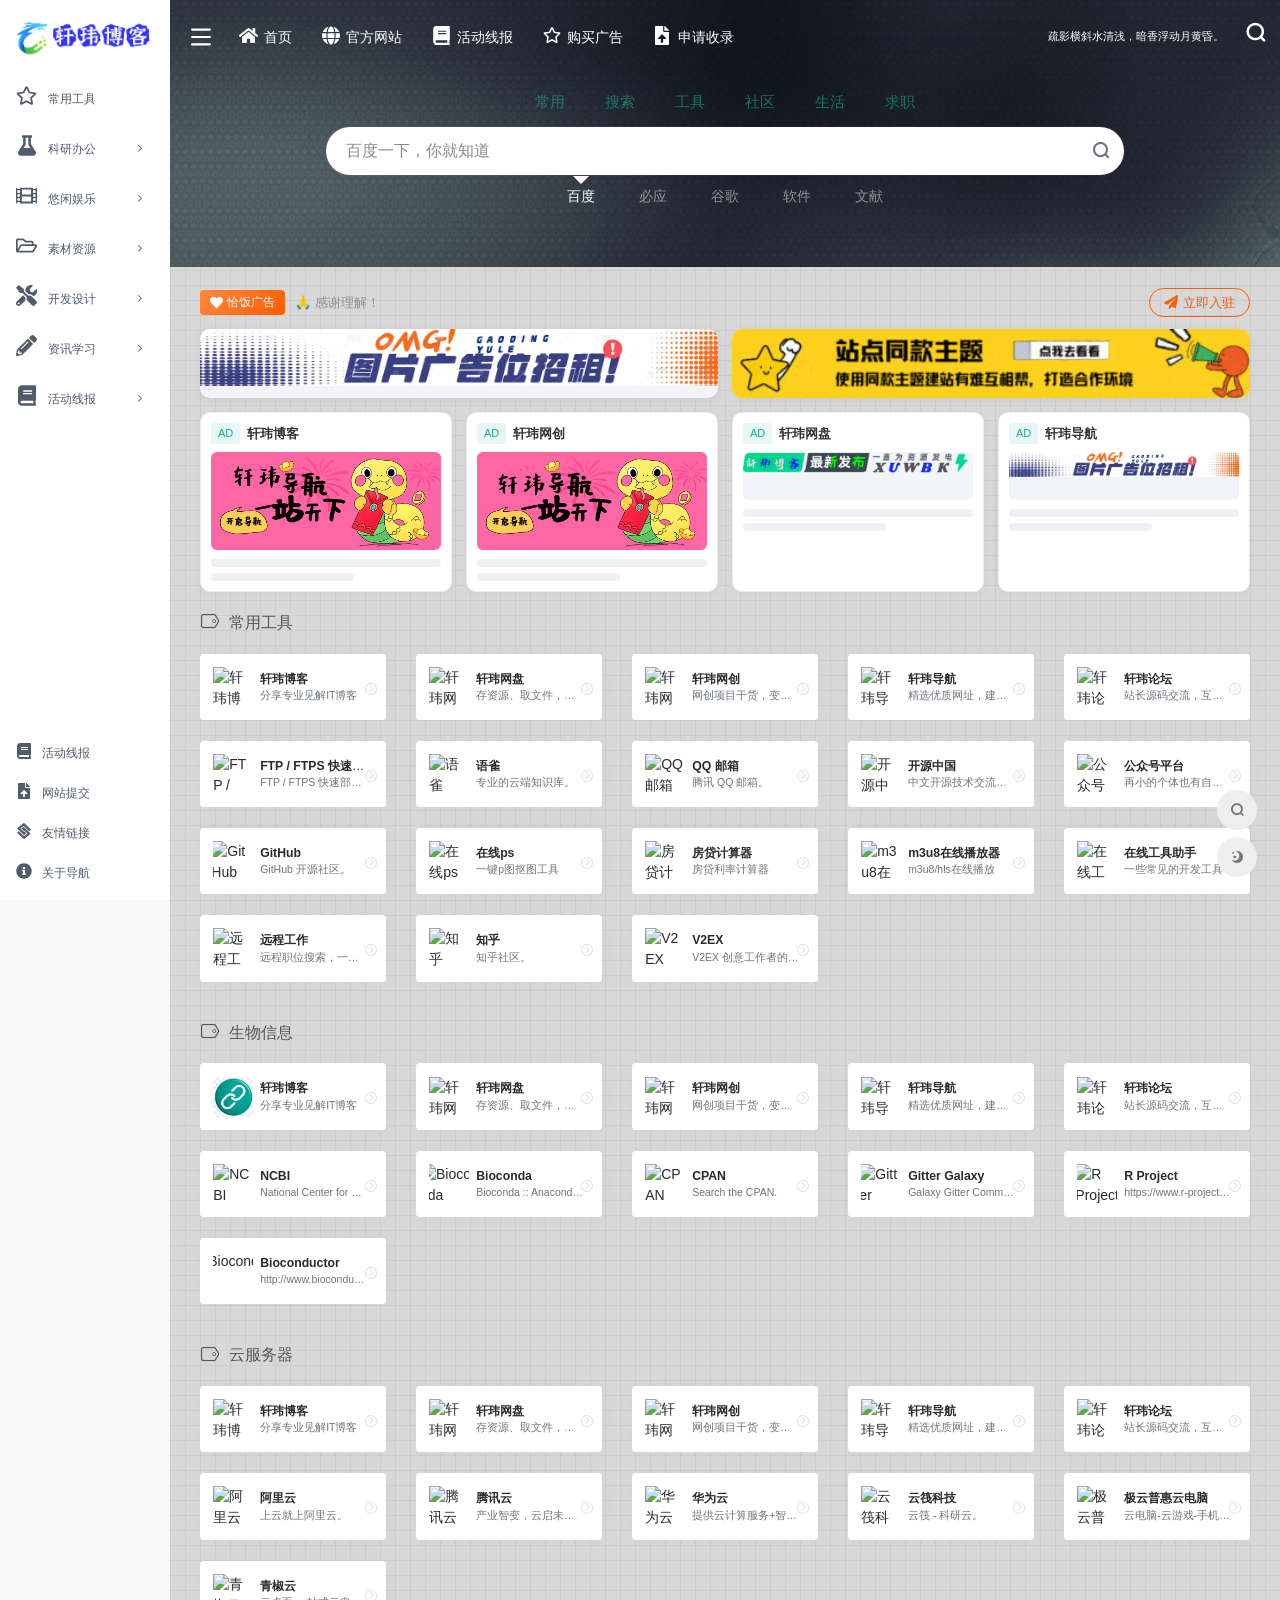
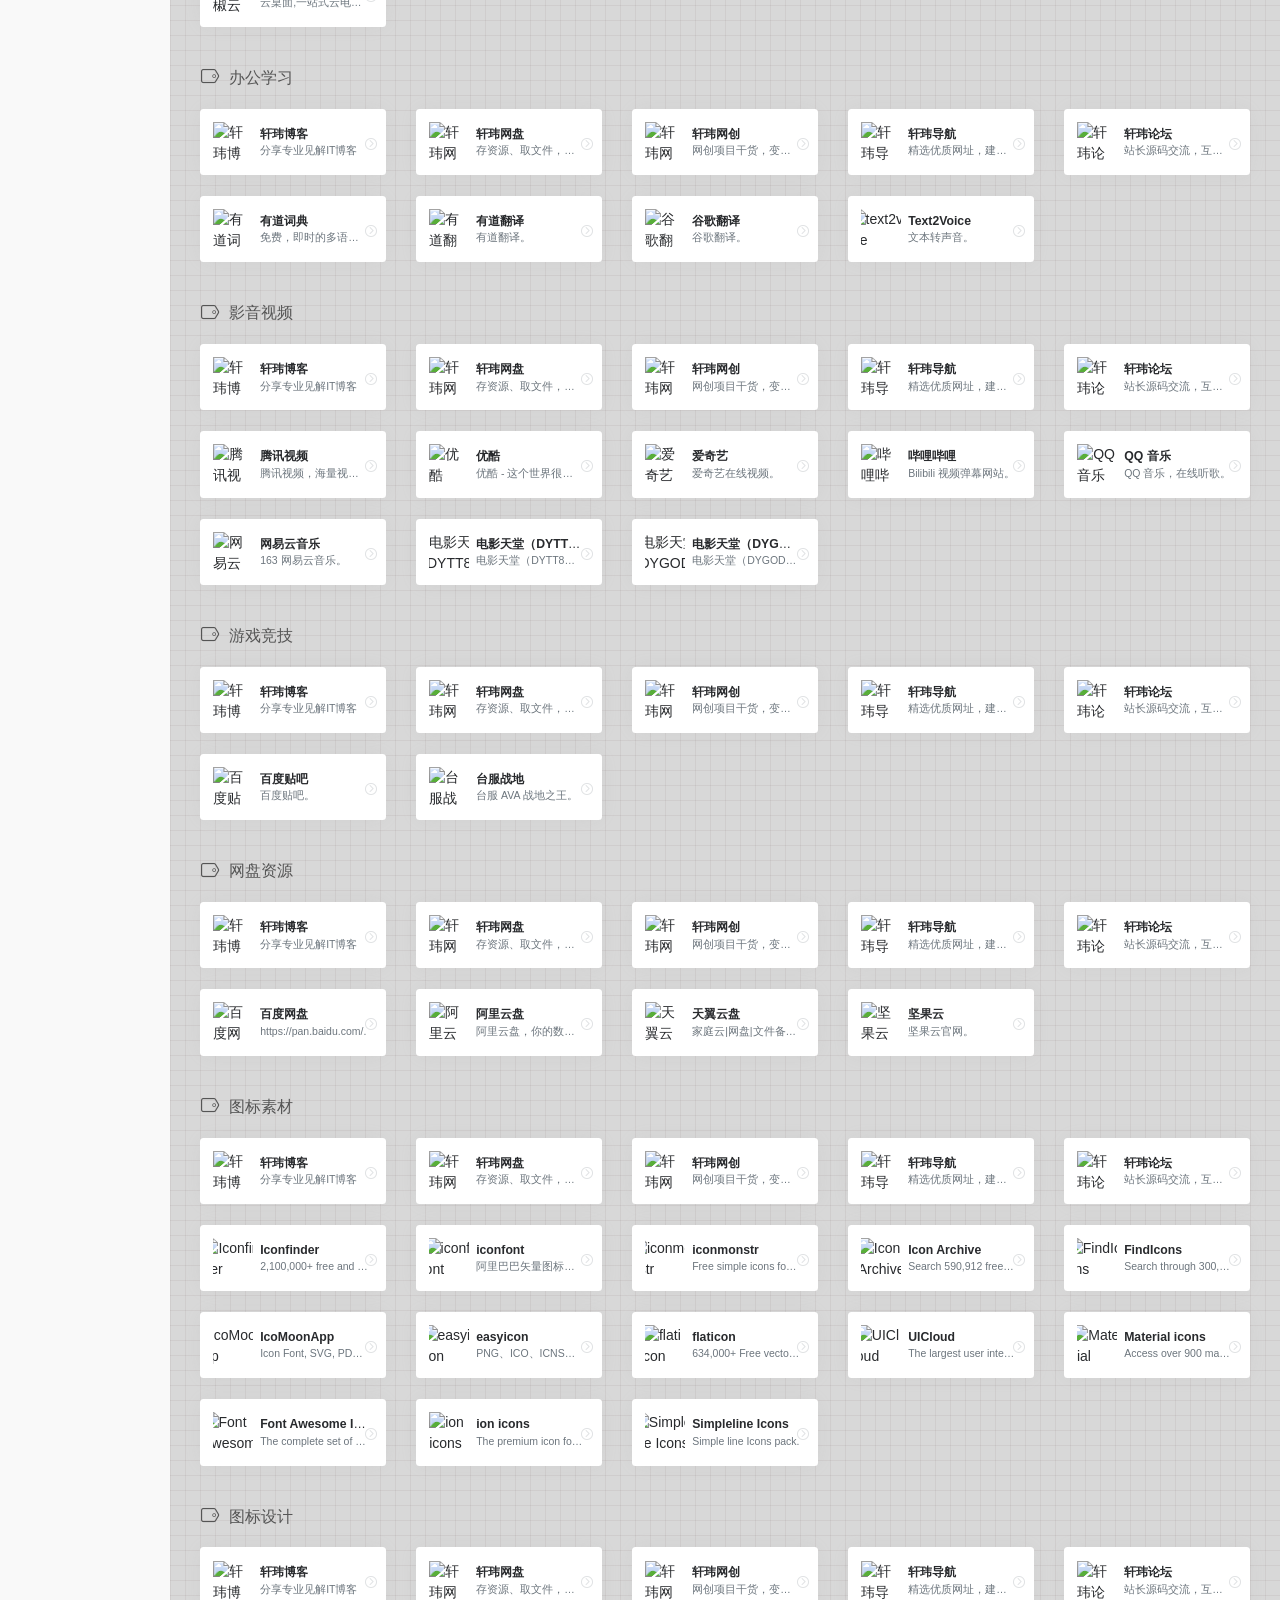
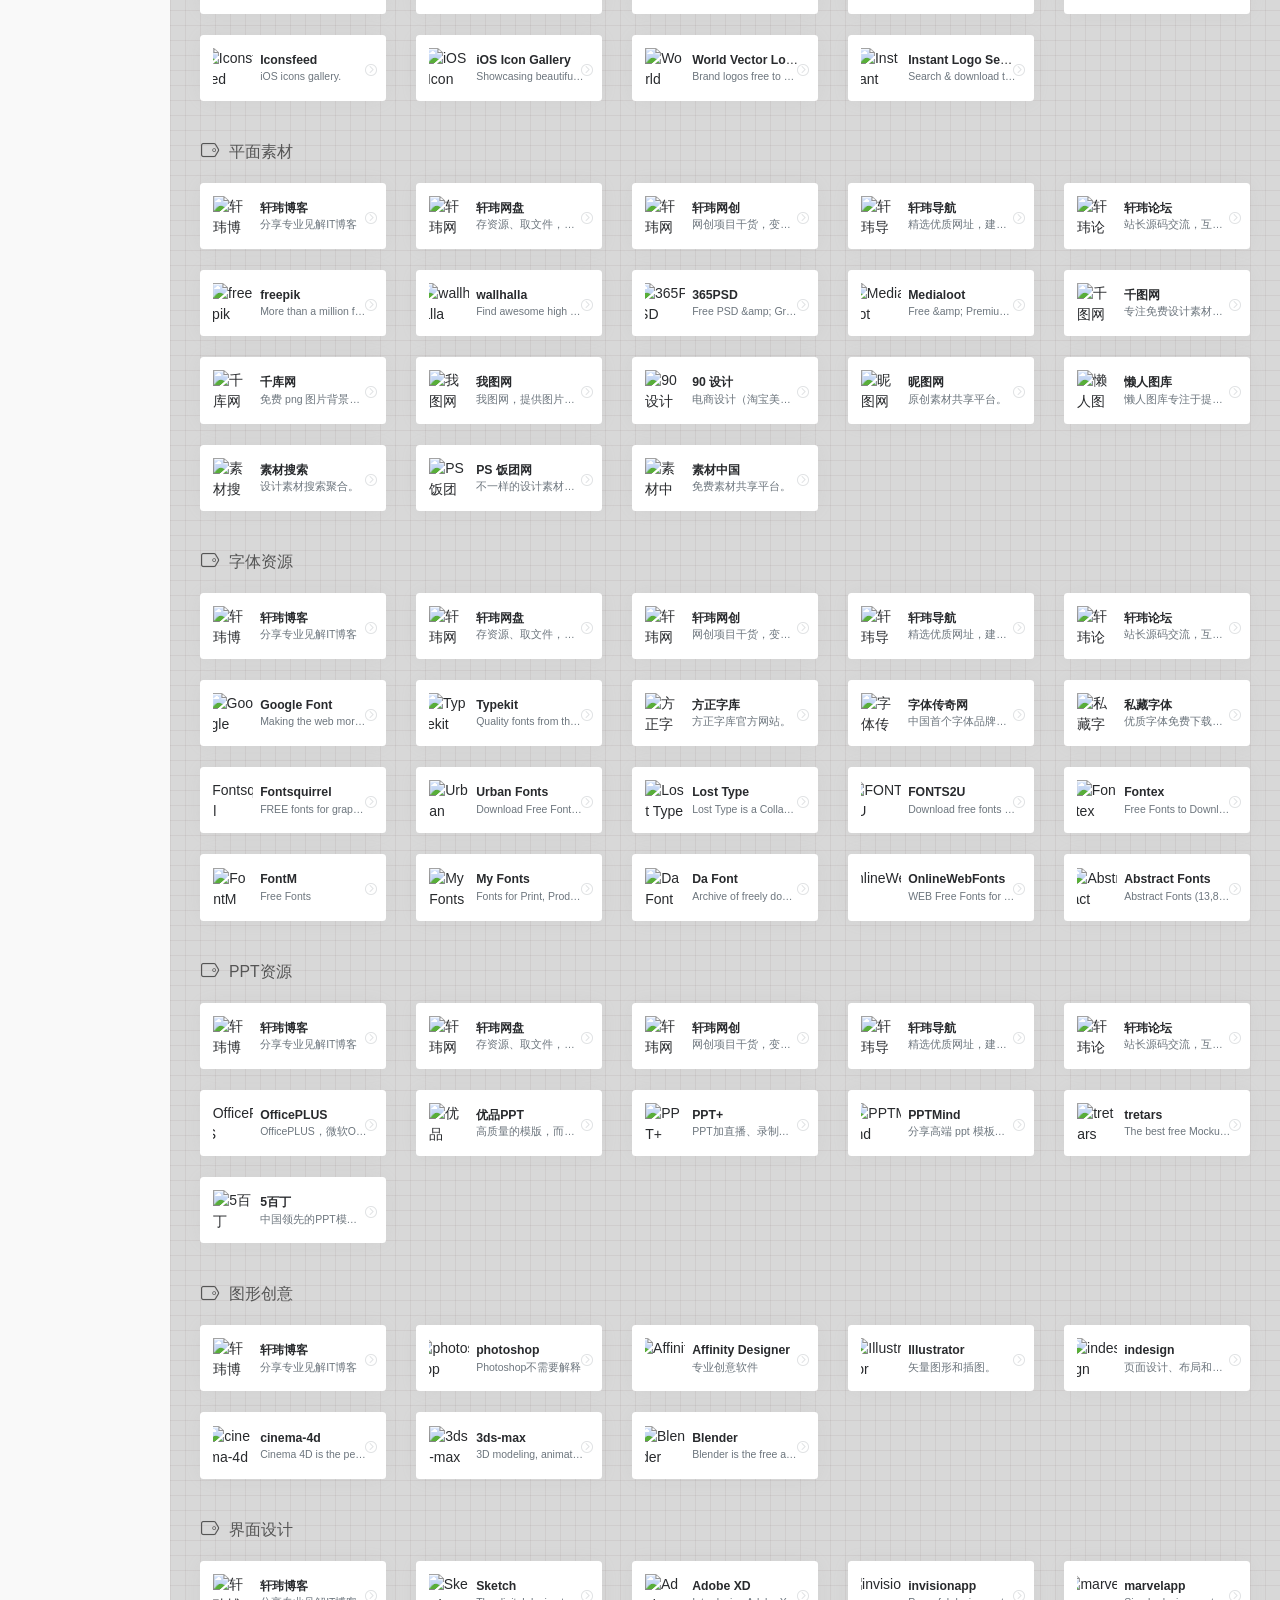
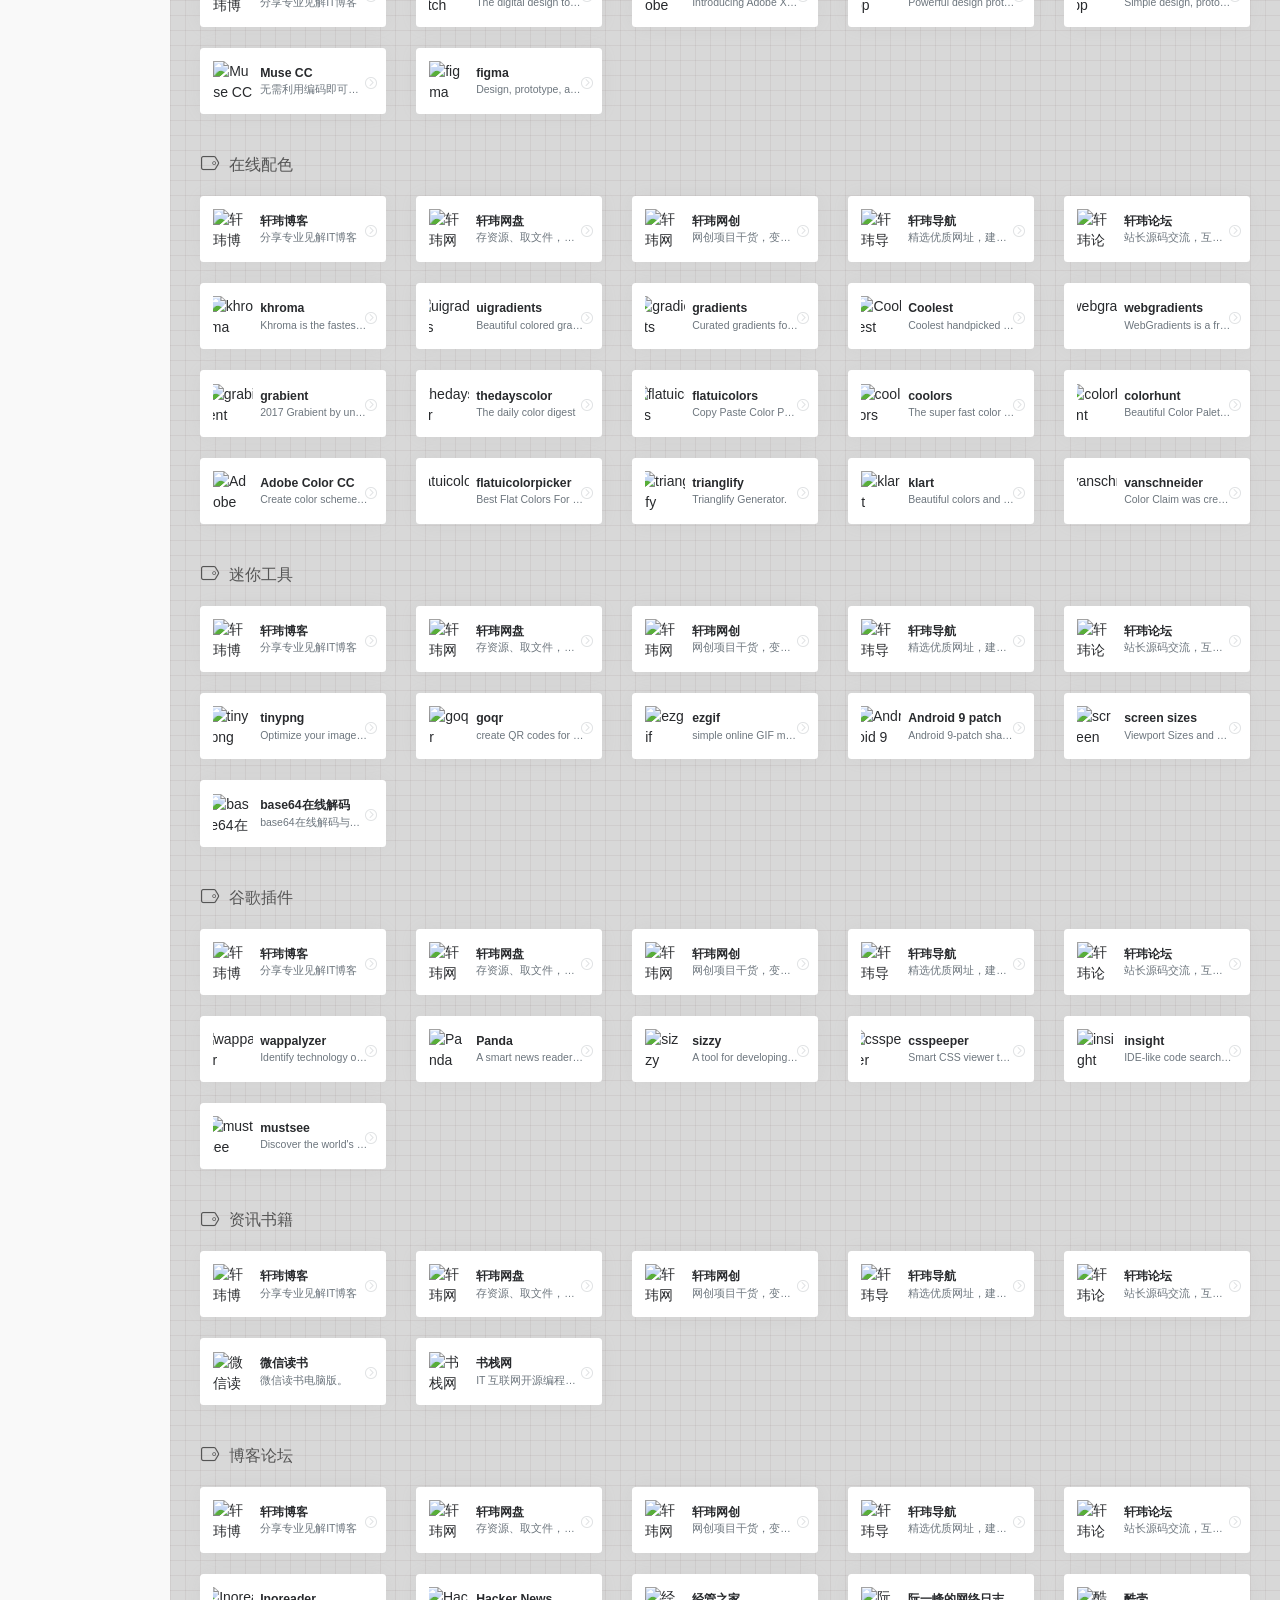
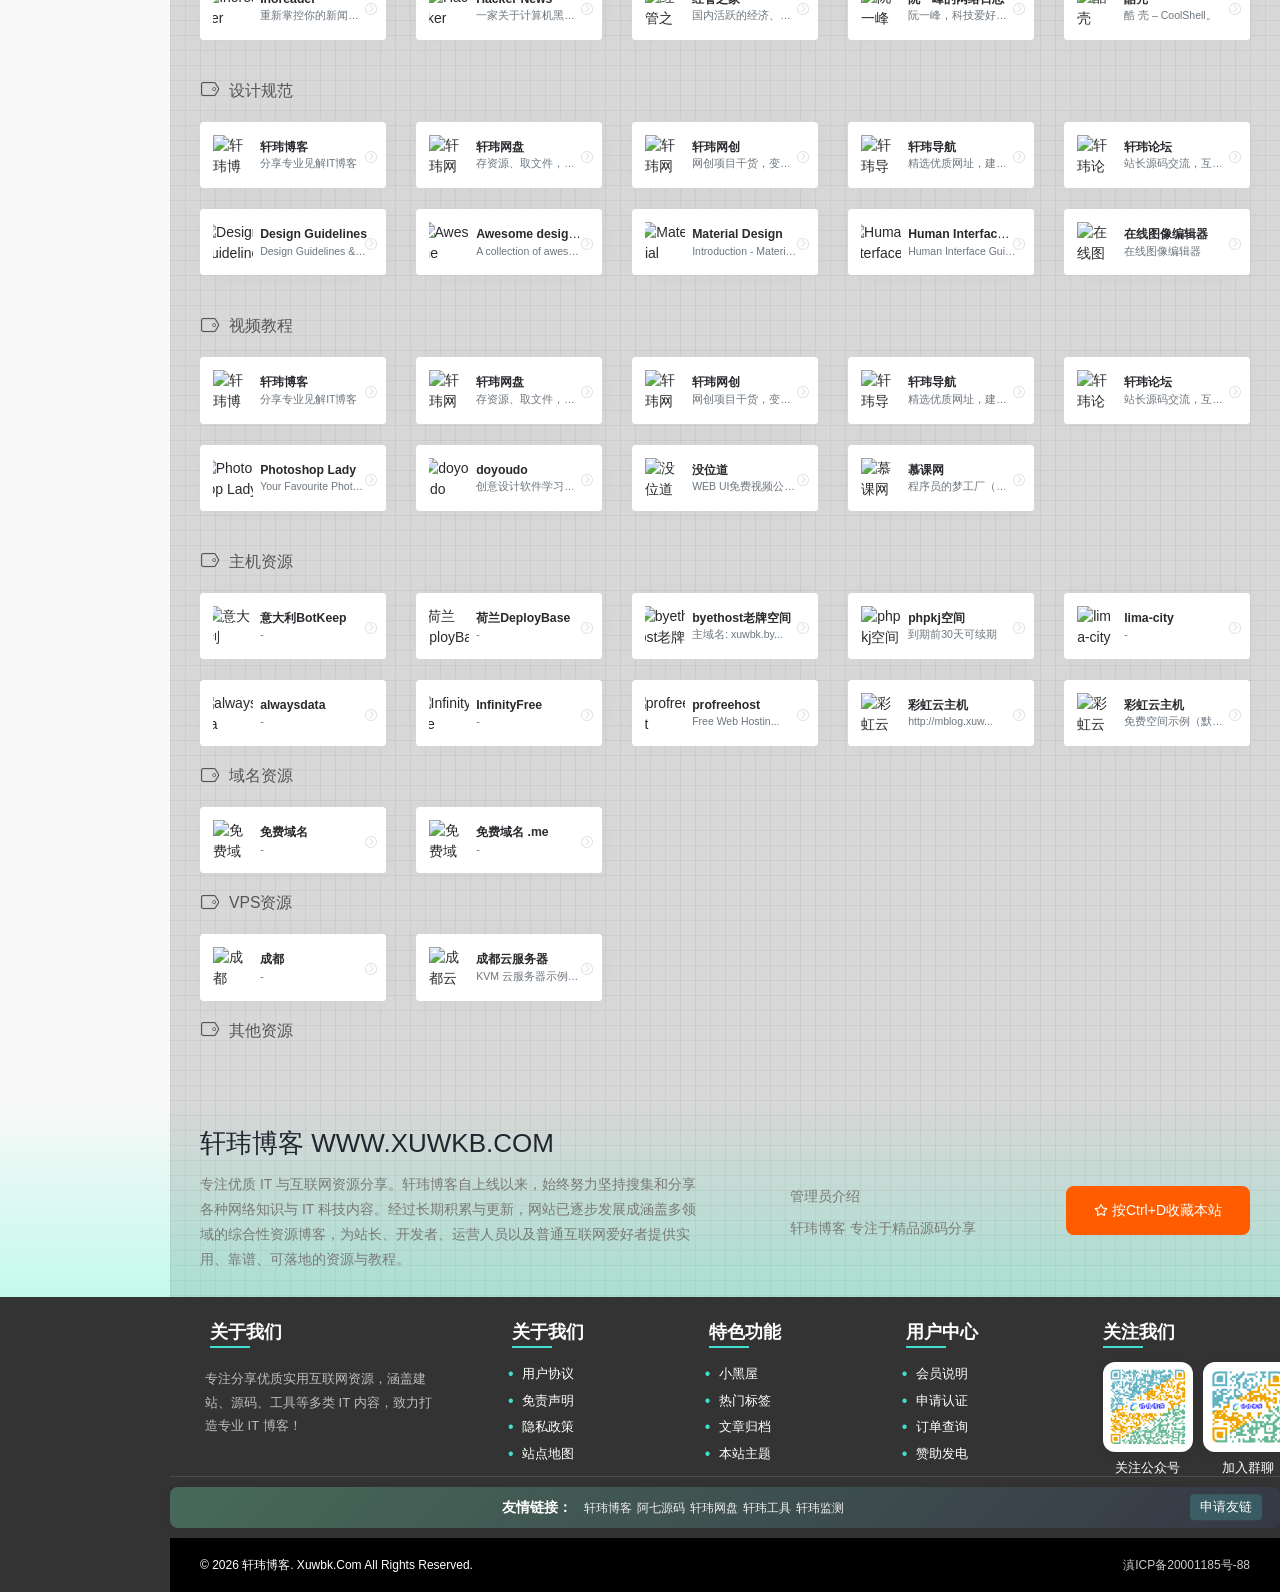
==== commit 25416d7e: "Add files via upload" ====
--- a/index.html
+++ b/index.html
@@ -1,6 +1,6 @@
 <!DOCTYPE html>
 <!--
- * * 《轩玮导航》 - 关于页面文件
+ * * 《轩玮导航》 - 入口文件
  * @package XuWbk
  * @author 轩玮
  * @version 1.0.0
@@ -13,247 +13,42 @@
 <html lang="zh-CN">
 
 <head>
+    <meta name="generator" content="Hugo 0.121.0">
+	
     <meta charset="UTF-8" />
     <meta http-equiv="X-UA-Compatible" content="IE=edge, chrome=1" />
     <meta name="viewport"
         content="width=device-width, initial-scale=1.0, minimum-scale=1.0, maximum-scale=1.0, user-scalable=no" />
     <meta name="theme-color" content="#f9f9f9" />
-    <title>关于我们 - 轩玮博客</title>
-    <link rel="shortcut icon" href="../assets/images/favicon.png" />
-    <meta name="keywords" content="轩玮博客,关于我们,IT资源,互联网资源,建站源码,WordPress教程" />
-    <meta name="description" content="轩玮博客（www.xuwbk.com）专注分享建站源码、CMS模板、WordPress教程、实用软件和IT经验，涵盖建站、源码、工具等多类IT内容。" />
+    <title>轩玮导航 - 实用的资源导航综合网站</title>
+    <link rel="shortcut icon" href="./assets/images/favicon.png" />
+    <meta name="keywords" content="轩玮工具网" />
+    <meta name="description" content="在线网址导航, 各类开发工具、绘图绘画工具、md5、在线ps、base64、在线播放器、房贷计算器等" />
 
     <link rel="stylesheet" id="block-library-css"
-        href="../assets/css/block-library.min-5.6.2.css" type="text/css" media="all" />
-    <link rel="stylesheet" id="iconfont-css" href="../assets/css/iconfont-3.03029.1.css"
+        href="./assets/css/block-library.min-5.6.2.css" type="text/css" media="all" />
+    <link rel="stylesheet" id="iconfont-css" href="./assets/css/iconfont-3.03029.1.css"
         type="text/css" media="all" />
-    <link rel="stylesheet" id="bootstrap-css" href="../assets/css/bootstrap.min-4.3.1.css"
+    <link rel="stylesheet" id="bootstrap-css" href="./assets/css/bootstrap.min-4.3.1.css"
         type="text/css" media="all" />
-    <link rel="stylesheet" id="iowen-css" href="../assets/css/style-3.03029.1.css"
+    <link rel="stylesheet" id="fancybox-css" href="./assets/css/fancybox.min-3.5.7.css"
         type="text/css" media="all" />
-    <link rel="stylesheet" id="custom-css" href="../assets/css/custom-style.css"
+    <link rel="stylesheet" id="iowen-css" href="./assets/css/style-3.03029.1.css"
         type="text/css" media="all" />
-    <link rel="stylesheet" id="xuwbk-icons-css" href="../assets/css/xuwbk-icons.css" type="text/css" />
-    <link rel="stylesheet" id="xuwbk-footer-css" href="../assets/css/footer.css" type="text/css" media="all" />
-
-    <style>
-        body {
-            background: #f5f7fa;
-        }
-
-        .about-container {
-            max-width: 900px;
-            margin: 50px auto;
-            background: #fff;
-            border-radius: 8px;
-            box-shadow: 0 2px 10px rgba(0,0,0,0.1);
-            overflow: hidden;
-        }
-
-        .about-header {
-            background: linear-gradient(135deg, #667eea 0%, #764ba2 100%);
-            color: white;
-            padding: 40px 30px;
-            text-align: center;
-        }
-
-        .about-header h1 {
-            font-size: 32px;
-            margin: 0 0 10px 0;
-            font-weight: 600;
-        }
-
-        .about-header p {
-            font-size: 16px;
-            margin: 0;
-            opacity: 0.9;
-        }
-
-        .about-content {
-            padding: 40px 30px;
-        }
-
-        .section {
-            margin-bottom: 35px;
-        }
-
-        .section:last-child {
-            margin-bottom: 0;
-        }
-
-        .section-title {
-            font-size: 22px;
-            color: #333;
-            margin-bottom: 15px;
-            padding-bottom: 10px;
-            border-bottom: 2px solid #f0f0f0;
-            display: flex;
-            align-items: center;
-        }
-
-        .section-title i {
-            margin-right: 10px;
-            color: #667eea;
-        }
-
-        .section-content {
-            font-size: 15px;
-            line-height: 1.8;
-            color: #555;
-        }
-
-        .section-content p {
-            margin-bottom: 15px;
-        }
-
-        .section-content p:last-child {
-            margin-bottom: 0;
-        }
-
-        .skills-grid {
-            display: grid;
-            grid-template-columns: repeat(auto-fit, minmax(200px, 1fr));
-            gap: 15px;
-            margin-top: 20px;
-        }
-
-        .skill-item {
-            background: #f8f9fa;
-            padding: 15px;
-            border-radius: 6px;
-            text-align: center;
-            transition: transform 0.3s, box-shadow 0.3s;
-        }
-
-        .skill-item:hover {
-            transform: translateY(-3px);
-            box-shadow: 0 4px 12px rgba(0,0,0,0.1);
-        }
-
-        .skill-item i {
-            font-size: 28px;
-            color: #667eea;
-            margin-bottom: 8px;
-        }
-
-        .skill-item .skill-name {
-            font-weight: 600;
-            color: #333;
-            font-size: 14px;
-        }
-
-        .contact-list {
-            list-style: none;
-            padding: 0;
-            margin: 20px 0 0 0;
-        }
-
-        .contact-list li {
-            padding: 12px 15px;
-            margin-bottom: 10px;
-            background: #f8f9fa;
-            border-radius: 6px;
-            display: flex;
-            align-items: center;
-            transition: background 0.3s;
-        }
-
-        .contact-list li:hover {
-            background: #e9ecef;
-        }
-
-        .contact-list li i {
-            margin-right: 12px;
-            color: #667eea;
-            width: 20px;
-            text-align: center;
-        }
-
-        .contact-list li strong {
-            color: #333;
-            margin-right: 8px;
-            min-width: 80px;
-        }
-
-        .contact-list li a {
-            color: #667eea;
-            text-decoration: none;
-            word-break: break-all;
-        }
-
-        .contact-list li a:hover {
-            text-decoration: underline;
-        }
-
-        .back-home {
-            text-align: center;
-            padding: 30px;
-            background: #f8f9fa;
-        }
-
-        .back-home a {
-            display: inline-block;
-            padding: 10px 30px;
-            background: #667eea;
-            color: white;
-            text-decoration: none;
-            border-radius: 25px;
-            transition: background 0.3s, transform 0.3s;
-        }
-
-        .back-home a:hover {
-            background: #5568d3;
-            transform: translateY(-2px);
-        }
-
-        .back-home a i {
-            margin-right: 8px;
-        }
-
-        .highlight-box {
-            background: linear-gradient(135deg, #667eea15 0%, #764ba215 100%);
-            border-left: 4px solid #667eea;
-            padding: 20px;
-            border-radius: 6px;
-            margin: 20px 0;
-        }
-
-        .highlight-box p {
-            margin: 0;
-            color: #555;
-            line-height: 1.8;
-        }
-
-        @media (max-width: 768px) {
-            .about-container {
-                margin: 20px;
-            }
-
-            .about-header {
-                padding: 30px 20px;
-            }
-
-            .about-header h1 {
-                font-size: 26px;
-            }
-
-            .about-content {
-                padding: 30px 20px;
-            }
-
-            .skills-grid {
-                grid-template-columns: repeat(auto-fit, minmax(150px, 1fr));
-            }
-        }
-    </style>
-
-    <script>
-        !function(p){"use strict";!function(t){var s=window,e=document,i=p,c="".concat("https:"===e.location.protocol?"https://":"http://","sdk.51.la/js-sdk-pro.min.js"),n=e.createElement("script"),r=e.getElementsByTagName("script")[0];n.type="text/javascript",n.setAttribute("charset","UTF-8"),n.async=!0,n.src=c,n.id="LA_COLLECT",i.d=n;var o=function(){s.LA.ids.push(i)};s.LA?s.LA.ids&&o():(s.LA=p,s.LA.ids=[],o()),r.parentNode.insertBefore(n,r)}()}({id:"3G9QRCtAm0z4ABfe",ck:"3G9QRCtAm0z4ABfe"});
-    </script>
-    <script type="text/javascript" src="../assets/js/jquery.min-3.2.1.js"></script>
-    <script type="text/javascript" src="../assets/js/content-search.js"></script>
+    <link rel="stylesheet" id="custom-css" href="./assets/css/custom-style.css"
+        type="text/css" media="all" />
+    <link rel="stylesheet" id="friendlink-css" href="./assets/css/friendlink.css" type="text/css" media="all" />
+    <link rel="stylesheet" id="xuwbk-icons-css" href="./assets/css/xuwbk-icons.css" type="text/css" />
+    <link rel="stylesheet" id="xuwbk-footer-css" href="./assets/css/footer.css" type="text/css" media="all" />
+    <link rel="stylesheet" id="xuwbk-ad-css" href="./assets/css/ad.css" type="text/css" media="all" />
+    <script type="text/javascript" src="./assets/js/jquery.min-3.2.1.js" id="jquery-js"></script>
+    <script type="text/javascript" src="./assets/js/content-search.js"  id="content-search-js"></script>
+
+ 
 </head>
 
+
+<body class="io-grey-mode">
 
 
     <div class="page-container">
@@ -265,15 +60,15 @@
 
                     <div class="logo overflow-hidden">
                         <a href="" class="logo-expanded">
-                            <img src="../assets/images/bt8-expand-light.png" height="40" class="logo-light"
+                            <img src="./assets/images/bt8-expand-light.png" height="40" class="logo-light"
                                 alt="轩玮工具网">
-                            <img src="../assets/images/bt8-expand-dark.png" height="40" class="logo-dark d-none"
+                            <img src="./assets/images/bt8-expand-dark.png" height="40" class="logo-dark d-none"
                                 alt="轩玮工具网">
                         </a>
                         <a href="" class="logo-collapsed">
-                            <img src="../assets/images/bt.png" height="40" class="logo-light"
+                            <img src="./assets/images/bt.png" height="40" class="logo-light"
                                 alt="轩玮工具网">
-                            <img src="../assets/images/bt.png" height="40" class="logo-dark d-none"
+                            <img src="./assets/images/bt.png" height="40" class="logo-dark d-none"
                                 alt="轩玮工具网">
                         </a>
                     </div>
@@ -286,7 +81,7 @@
 
 
                                     <li class="sidebar-item">
-                                        <a href="../##3e90c5117dc0fe9d71410e448d766e52" class="smooth">
+                                        <a href="#3e90c5117dc0fe9d71410e448d766e52" class="smooth">
                                             <i class="xw-ico xw-star xw-lg icon-fw icon-lg mr-2"></i>
                                             <span>常用工具</span>
                                         </a>
@@ -294,115 +89,115 @@
 
 
                                     <li class="sidebar-item">
-                                        <a href="../##89a839e0a347c0be73793d01e52c31ad" class="smooth change-href" data-change="#89a839e0a347c0be73793d01e52c31ad">
+                                        <a href="#89a839e0a347c0be73793d01e52c31ad" class="smooth change-href" data-change="#89a839e0a347c0be73793d01e52c31ad">
                                             <i class="xw-ico xw-flask xw-lg icon-fw icon-lg mr-2"></i>
                                             <span>科研办公</span>
                                             <i class="iconfont icon-arrow-r-m sidebar-more text-sm"></i>
                                         </a>
                                         <ul>
 
-                                            <li><a href="../##89a839e0a347c0be73793d01e52c31ad" class="smooth"><span>生物信息</span></a></li>
-
-                                            <li><a href="../##acd617ea241c9daf2f251963bc03c6e3" class="smooth"><span>云服务器</span></a></li>
-
-                                            <li><a href="../##e0aade1cd567f730e498e248bbd6acdf" class="smooth"><span>办公学习</span></a></li>
+                                            <li><a href="#89a839e0a347c0be73793d01e52c31ad" class="smooth"><span>生物信息</span></a></li>
+
+                                            <li><a href="#acd617ea241c9daf2f251963bc03c6e3" class="smooth"><span>云服务器</span></a></li>
+
+                                            <li><a href="#e0aade1cd567f730e498e248bbd6acdf" class="smooth"><span>办公学习</span></a></li>
 
                                         </ul>
                                     </li>
 
 
                                     <li class="sidebar-item">
-                                        <a href="../##a4d417d7850fde0cd00e4af576621a63" class="smooth change-href" data-change="#a4d417d7850fde0cd00e4af576621a63">
+                                        <a href="#a4d417d7850fde0cd00e4af576621a63" class="smooth change-href" data-change="#a4d417d7850fde0cd00e4af576621a63">
                                             <i class="xw-ico xw-film xw-lg icon-fw icon-lg mr-2"></i>
                                             <span>悠闲娱乐</span>
                                             <i class="iconfont icon-arrow-r-m sidebar-more text-sm"></i>
                                         </a>
                                         <ul>
 
-                                            <li><a href="../##a4d417d7850fde0cd00e4af576621a63" class="smooth"><span>影音视频</span></a></li>
-
-                                            <li><a href="../##e15122403d5aca361a6b63ddea292464" class="smooth"><span>游戏竞技</span></a></li>
+                                            <li><a href="#a4d417d7850fde0cd00e4af576621a63" class="smooth"><span>影音视频</span></a></li>
+
+                                            <li><a href="#e15122403d5aca361a6b63ddea292464" class="smooth"><span>游戏竞技</span></a></li>
 
                                         </ul>
                                     </li>
 
 
                                     <li class="sidebar-item">
-                                        <a href="../##5e6e1089ffbc5d7819c0d0f1f7b31ebc" class="smooth change-href" data-change="#5e6e1089ffbc5d7819c0d0f1f7b31ebc">
+                                        <a href="#5e6e1089ffbc5d7819c0d0f1f7b31ebc" class="smooth change-href" data-change="#5e6e1089ffbc5d7819c0d0f1f7b31ebc">
                                             <i class="xw-ico xw-folder xw-lg icon-fw icon-lg mr-2"></i>
                                             <span>素材资源</span>
                                             <i class="iconfont icon-arrow-r-m sidebar-more text-sm"></i>
                                         </a>
                                         <ul>
 
-                                            <li><a href="../##5e6e1089ffbc5d7819c0d0f1f7b31ebc" class="smooth"><span>网盘资源</span></a></li>
-
-                                            <li><a href="../##7866a35b09d466b9cf0295af54d30d53" class="smooth"><span>图标素材</span></a></li>
-
-                                            <li><a href="../##779477bcccdd4ecb1d852c8d4a67caca" class="smooth"><span>图标设计</span></a></li>
-
-                                            <li><a href="../##ff65f7f9721757bf11b0b0c95f1b9446" class="smooth"><span>平面素材</span></a></li>
-
-                                            <li><a href="../##722d3693fc0b9344bb46ee220beac1b6" class="smooth"><span>字体资源</span></a></li>
-
-                                            <li><a href="../##113a0a745b4169af0f7646269c12ae66" class="smooth"><span>PPT资源</span></a></li>
+                                            <li><a href="#5e6e1089ffbc5d7819c0d0f1f7b31ebc" class="smooth"><span>网盘资源</span></a></li>
+
+                                            <li><a href="#7866a35b09d466b9cf0295af54d30d53" class="smooth"><span>图标素材</span></a></li>
+
+                                            <li><a href="#779477bcccdd4ecb1d852c8d4a67caca" class="smooth"><span>图标设计</span></a></li>
+
+                                            <li><a href="#ff65f7f9721757bf11b0b0c95f1b9446" class="smooth"><span>平面素材</span></a></li>
+
+                                            <li><a href="#722d3693fc0b9344bb46ee220beac1b6" class="smooth"><span>字体资源</span></a></li>
+
+                                            <li><a href="#113a0a745b4169af0f7646269c12ae66" class="smooth"><span>PPT资源</span></a></li>
 
                                         </ul>
                                     </li>
 
 
                                     <li class="sidebar-item">
-                                        <a href="../##4fbc8ba07df90bae306d8e3b83fc5a21" class="smooth change-href" data-change="#4fbc8ba07df90bae306d8e3b83fc5a21">
+                                        <a href="#4fbc8ba07df90bae306d8e3b83fc5a21" class="smooth change-href" data-change="#4fbc8ba07df90bae306d8e3b83fc5a21">
                                             <i class="xw-ico xw-tools xw-lg icon-fw icon-lg mr-2"></i>
                                             <span>开发设计</span>
                                             <i class="iconfont icon-arrow-r-m sidebar-more text-sm"></i>
                                         </a>
                                         <ul>
 
-                                            <li><a href="../##4fbc8ba07df90bae306d8e3b83fc5a21" class="smooth"><span>图形创意</span></a></li>
-
-                                            <li><a href="../##542c016a714d85715d206c8892fba01f" class="smooth"><span>界面设计</span></a></li>
-
-                                            <li><a href="../##31e51a60697ff3fb1d1c4934cce67921" class="smooth"><span>在线配色</span></a></li>
-
-                                            <li><a href="../##9c2232288caaa8ec40948cef6a786ac2" class="smooth"><span>在线工具</span></a></li>
-
-                                            <li><a href="../##13a0e1cc22ccc31b31242a6046230729" class="smooth"><span>谷歌插件</span></a></li>
+                                            <li><a href="#4fbc8ba07df90bae306d8e3b83fc5a21" class="smooth"><span>图形创意</span></a></li>
+
+                                            <li><a href="#542c016a714d85715d206c8892fba01f" class="smooth"><span>界面设计</span></a></li>
+
+                                            <li><a href="#31e51a60697ff3fb1d1c4934cce67921" class="smooth"><span>在线配色</span></a></li>
+
+                                            <li><a href="#9c2232288caaa8ec40948cef6a786ac2" class="smooth"><span>在线工具</span></a></li>
+
+                                            <li><a href="#13a0e1cc22ccc31b31242a6046230729" class="smooth"><span>谷歌插件</span></a></li>
 
                                         </ul>
                                     </li>
 
 
                                     <li class="sidebar-item">
-                                        <a href="../##19cb9b648dba4efc58a205ea413b6b5d" class="smooth change-href" data-change="#19cb9b648dba4efc58a205ea413b6b5d">
+                                        <a href="#19cb9b648dba4efc58a205ea413b6b5d" class="smooth change-href" data-change="#19cb9b648dba4efc58a205ea413b6b5d">
                                             <i class="xw-ico xw-pencil xw-lg icon-fw icon-lg mr-2"></i>
                                             <span>资讯学习</span>
                                             <i class="iconfont icon-arrow-r-m sidebar-more text-sm"></i>
                                         </a>
                                         <ul>
 
-                                            <li><a href="../##19cb9b648dba4efc58a205ea413b6b5d" class="smooth"><span>资讯图书</span></a></li>
-
-                                            <li><a href="../##c7a9a750a4a636f0bb3e982b5ea9141c" class="smooth"><span>博客论坛</span></a></li>
-
-                                            <li><a href="../##33d3098041927a26a98ed4c6822c9687" class="smooth"><span>设计规范</span></a></li>
-
-                                            <li><a href="../##aec25b122d7aceb3dd3b64cf71858ed2" class="smooth"><span>视频教程</span></a></li>
+                                            <li><a href="#19cb9b648dba4efc58a205ea413b6b5d" class="smooth"><span>资讯图书</span></a></li>
+
+                                            <li><a href="#c7a9a750a4a636f0bb3e982b5ea9141c" class="smooth"><span>博客论坛</span></a></li>
+
+                                            <li><a href="#33d3098041927a26a98ed4c6822c9687" class="smooth"><span>设计规范</span></a></li>
+
+                                            <li><a href="#aec25b122d7aceb3dd3b64cf71858ed2" class="smooth"><span>视频教程</span></a></li>
 
                                         </ul>
                                     </li>
 
                                     <li class="sidebar-item">
-                                        <a href="../##a1b2c3d4e5f60718293a4b5c6d7e8f90" class="smooth change-href" data-change="#a1b2c3d4e5f60718293a4b5c6d7e8f90">
+                                        <a href="#a1b2c3d4e5f60718293a4b5c6d7e8f90" class="smooth change-href" data-change="#a1b2c3d4e5f60718293a4b5c6d7e8f90">
                                             <i class="xw-ico xw-book xw-lg icon-fw icon-lg mr-2"></i>
                                             <span>活动线报</span>
                                             <i class="iconfont icon-arrow-r-m sidebar-more text-sm"></i>
                                         </a>
                                         <ul>
-                                            <li><a href="../##a1b2c3d4e5f60718293a4b5c6d7e8f90" class="smooth"><span>主机资源</span></a></li>
-                                            <li><a href="../##c3d4e5f60718293a4b5c6d7e8f901234" class="smooth"><span>域名资源</span></a></li>
-                                            <li><a href="../##d4e5f60718293a4b5c6d7e8f9012345" class="smooth"><span>VPS资源</span></a></li>
-                                            <li><a href="../##e5f60718293a4b5c6d7e8f901234567" class="smooth"><span>其他资源</span></a></li>
+                                            <li><a href="#a1b2c3d4e5f60718293a4b5c6d7e8f90" class="smooth"><span>主机资源</span></a></li>
+                                            <li><a href="#c3d4e5f60718293a4b5c6d7e8f901234" class="smooth"><span>域名资源</span></a></li>
+                                            <li><a href="#d4e5f60718293a4b5c6d7e8f9012345" class="smooth"><span>VPS资源</span></a></li>
+                                            <li><a href="#e5f60718293a4b5c6d7e8f901234567" class="smooth"><span>其他资源</span></a></li>
                                         </ul>
                                     </li>
 
@@ -416,7 +211,7 @@
                         <ul>
                             <li id="menu-item-214"
                                 class="menu-item menu-item-type-post_type menu-item-object-page sidebar-item sidebar-activity">
-                                <a href="../activity.html">
+                                <a href="activity.html">
                                     <i class="xw-ico xw-book icon-fw icon-lg mr-2"></i>
                                     <span>活动线报</span></a>
                             </li>
@@ -438,7 +233,7 @@
 
                             <li id="menu-item-213"
                                 class="menu-item menu-item-type-custom menu-item-object-custom menu-item-213 sidebar-item">
-                                <a target="_blank" rel="noopener" href="../about">
+                                <a target="_blank" rel="noopener" href="about">
                                     <i class="xw-ico xw-info icon-fw icon-lg mr-2"></i>
                                     <span>关于导航</span></a>
                             </li>
@@ -456,9 +251,9 @@
                 <div class="container-fluid p-0">
 
                     <a href="" class="navbar-brand d-md-none" title="轩玮工具网">
-                        <img src="../assets/images/bt.png" class="logo-light"
+                        <img src="./assets/images/bt.png" class="logo-light"
                             alt="轩玮工具网">
-                        <img src="../assets/images/bt.png" class="logo-dark d-none"
+                        <img src="./assets/images/bt.png" class="logo-dark d-none"
                             alt="轩玮工具网">
                     </a>
 
@@ -478,7 +273,7 @@
                         <ul class="navbar-nav site-menu" style="margin-right: 16px;">
 
 			<li >
-				<a href="../">
+				<a href="./">
                                     <i class="xw-ico xw-home xw-lg mr-2"></i>
                                     <span>首页</span>
                                 </a>
@@ -498,19 +293,9 @@
 			    </li>
 
 			<li >
-				<a href="../activity.html">
+				<a href="activity.html">
                                     <i class="xw-ico xw-book xw-lg mr-2"></i>
                                     <span>活动线报</span>
-                                </a>
-				<ul class="sub-menu">
-
-				</ul>
-			    </li>
-
-			<li >
-				<a href="../links.html" target="_blank" rel="noopener">
-                                    <i class="xw-ico xw-tools xw-lg mr-2"></i>
-                                    <span>管理页面</span>
                                 </a>
 				<ul class="sub-menu">
 
@@ -588,7 +373,7 @@
 
 
                         <li class="nav-item d-md-none mobile-activity ml-3 ml-md-4">
-                            <a href="../activity.html" title="活动线报" aria-label="活动线报"><i class="xw-ico xw-book"
+                            <a href="activity.html" title="活动线报" aria-label="活动线报"><i class="xw-ico xw-book"
                                     style="font-size:22px"></i></a>
                         </li>
                         <li class="nav-search ml-3 ml-md-4">
@@ -851,109 +636,8158 @@
 
 
 <div id="content" class="content-site customize-site">
-    <div class="about-container">
-        <div class="about-header">
-            <h1><i class="xw-ico xw-user"></i> 关于我们</h1>
-            <p>轩玮博客｜专注优质 IT 与互联网资源分享</p>
-        </div>
-
-        <div class="about-content">
-            <div class="section">
-                <h2 class="section-title">
-                    <i class="xw-ico xw-info"></i>
-                    站点简介
-                </h2>
-                <div class="section-content">
-                    <div class="highlight-box">
-                        <p>轩玮博客自上线以来，始终努力坚持搜集和分享各种网络知识与 IT 科技内容。经过长期积累与更新，网站已逐步发展成涵盖多领域的综合性资源博客，为站长、开发者、运营人员以及普通互联网爱好者提供实用、靠谱、可落地的资源与教程。</p>
-                    </div>
-                    <p><strong>网站地址：</strong><a href="https://www.xuwbk.com" target="_blank" rel="noopener">https://www.xuwbk.com</a></p>
-                </div>
+
+
+        <!-- ============ 首页广告专区（投放到此：改 img 的 src 与 a 的 href 即可） ============
+             图片建议放 assets/images/ad/ 目录，文件名保持 ad-banner-1.jpg / ad-banner-2.jpg
+             / ad-card-1~4.jpg 时无需改动本段结构；文件缺失时自动降级为 ad-placeholder.svg -->
+        <section class="ad-zone">
+            <div class="ad-tips">
+                <span class="ad-badge"><i class="xw-ico xw-heart"></i>恰饭广告</span>
+                <span class="ad-tip-text">🙏 感谢理解！</span>
+                <a class="ad-join" href="links.html" target="_blank"><i class="xw-ico xw-plane"></i>立即入驻</a>
             </div>
 
-            <div class="section">
-                <h2 class="section-title">
-                    <i class="xw-ico xw-book"></i>
-                    一、我们分享什么？
-                </h2>
-                <div class="section-content">
-                    <p>轩玮博客的内容围绕“建站 + 源码 + 工具 + 教程”展开，主要包括：</p>
-                    <p><strong>网站源码：</strong>APP 源码、发卡源码、小说漫画、影视源码、支付源码、游戏源码、授权系统、网址导航等</p>
-                    <p><strong>建站程序与模板插件：</strong>WordPress、Discuz、Emlog、Zblog、帝国 CMS、织梦 CMS、PBootCMS、ThinkPHP、苹果 CMS 等</p>
-                    <p><strong>WordPress 与子比主题生态：</strong>子比美化、主题教程、插件适配、建站实战</p>
-                    <p><strong>实用软件资源：</strong>手机软件、电脑软件、码农开发工具、破解绿化、设计软件、系统主题</p>
-                    <p><strong>亲测源码与经验教程：</strong>服务器配置、WAF、支付对接、扒站工具、商城系统、会员系统</p>
-                    <p><strong>影视与娱乐资源：</strong>影视源码、单机端、游戏服务端、怀旧端游相关资源</p>
-                    <p><strong>活动线报与时下干货：</strong>免费域名、网盘扩容、接码平台、AI 工具、运营技巧</p>
-                </div>
+            <div class="ad-banners">
+                <a class="ad-banner" href="https://www.xuwbk.com/" target="_blank" rel= "nofollow">
+                    <img src="https://img.xuwbk.com/xuwbkad.webp" alt="OMG! 图片广告位招租" referrerpolicy="no-referrer"
+                        onerror="javascript:this.onerror=null;this.src='assets/images/ad/ad-banner-1.jpg';">
+                </a>
+                <a class="ad-banner" href="https://www.zibll.com/?ref=53689" target="_blank" rel= "nofollow">
+                    <img src="https://img.xuwbk.com/xuwbkad01.gif" alt="站点同款主题" referrerpolicy="no-referrer"
+                        onerror="javascript:this.onerror=null;this.src='assets/images/ad/ad-banner-2.jpg';">
+                </a>
             </div>
 
-            <div class="section">
-                <h2 class="section-title">
-                    <i class="xw-ico xw-globe"></i>
-                    二、网站定位
-                </h2>
-                <div class="section-content">
-                    <p>专注分享优质实用互联网资源，涵盖建站、源码、工具等多类 IT 内容，致力打造专业 IT 博客！</p>
-                    <p>轩玮博客不是单纯搬运站，而是更偏向：</p>
-                    <p><strong>建站人群：</strong>想搭博客、商城、论坛、资源站的人</p>
-                    <p><strong>开发者：</strong>需要源码、接口、插件、框架的人</p>
-                    <p><strong>站长运营：</strong>关注变现、支付、会员、授权、SEO 的人</p>
-                    <p><strong>普通用户：</strong>想找好用软件、教程、影视/游戏资源的人</p>
-                </div>
+            <div class="ad-cards">
+                <a class="ad-card" href="https://www.xuwbk.com/" target="_blank" rel="nofollow">
+                    <span class="ad-card-head">
+                        <span class="ad-card-tag">AD</span>
+                        <span class="ad-card-title">轩玮博客</span>
+                    </span>
+                    <span class="ad-card-pic">
+                        <img src="https://img.xuwbk.com/xwdh.png" alt="轩玮博客" referrerpolicy="no-referrer"
+                            onerror="javascript:this.onerror=null;this.src='assets/images/ad/ad-card-1.jpg';">
+                    </span>
+                    <span class="ad-card-desc"><i></i><i></i></span>
+                </a>
+                <a class="ad-card" href="https://pick.xuwbk.com/" target="_blank" rel="nofollow">
+                    <span class="ad-card-head">
+                        <span class="ad-card-tag">AD</span>
+                        <span class="ad-card-title">轩玮网创</span>
+                    </span>
+                    <span class="ad-card-pic">
+                        <img src="https://img.xuwbk.com/xwdh.png" alt="轩玮网创" referrerpolicy="no-referrer"
+                            onerror="javascript:this.onerror=null;this.src='assets/images/ad/ad-card-2.jpg';">
+                    </span>
+                    <span class="ad-card-desc"><i></i><i></i></span>
+                </a>
+                <a class="ad-card" href="https://pan.xuwbk.com/" target="_blank" rel="nofollow">
+                    <span class="ad-card-head">
+                        <span class="ad-card-tag">AD</span>
+                        <span class="ad-card-title">轩玮网盘</span>
+                    </span>
+                    <span class="ad-card-pic">
+                        <img src="https://img.xuwbk.com/xwdh.png" alt="轩玮网盘" referrerpolicy="no-referrer"
+                            onerror="javascript:this.onerror=null;this.src='assets/images/ad/ad-card-3.jpg';">
+                    </span>
+                    <span class="ad-card-desc"><i></i><i></i></span>
+                </a>
+                <a class="ad-card" href="https://tool.xuwbk.com/" target="_blank" rel="nofollow">
+                    <span class="ad-card-head">
+                        <span class="ad-card-tag">AD</span>
+                        <span class="ad-card-title">轩玮导航</span>
+                    </span>
+                    <span class="ad-card-pic">
+                        <img src="https://img.xuwbk.com/xwdh.png" alt="轩玮导航" referrerpolicy="no-referrer"
+                            onerror="javascript:this.onerror=null;this.src='assets/images/ad/ad-card-4.jpg';">
+                    </span>
+                    <span class="ad-card-desc"><i></i><i></i></span>
+                </a>
             </div>
-
-            <div class="section">
-                <h2 class="section-title">
-                    <i class="xw-ico xw-star"></i>
-                    三、核心特色
-                </h2>
-                <div class="section-content">
-                    <p>✅ <strong>资源分类清晰：</strong>源码、模板、软件、教程、线报分区明确</p>
-                    <p>✅ <strong>建站向内容强：</strong>WordPress / 子比主题 / 各类 CMS 覆盖全面</p>
-                    <p>✅ <strong>偏“能落地”：</strong>很多内容强调亲测、可部署、可商用参考</p>
-                    <p>✅ <strong>持续更新：</strong>网站源码、游戏端、AI 工具、软件破解版保持跟进</p>
-                    <p>✅ <strong>适合站长成长：</strong>从零搭站到运营、支付、会员体系都有资料</p>
-                </div>
+        </section>
+
+
+<div class="d-flex flex-fill">
+                <h4 class="text-gray text-lg mb-4">
+                    <i class="site-tag iconfont icon-tag icon-lg mr-1" id="3e90c5117dc0fe9d71410e448d766e52"></i>
+                    常用工具
+                </h4>
+
             </div>
 
-            <div class="section">
-                <h2 class="section-title">
-                    <i class="xw-ico xw-user"></i>
-                    四、适合谁来用？
-                </h2>
-                <div class="section-content">
-                    <p>想自己搭建博客 / 资源站 / 商城站的新手站长</p>
-                    <p>需要 WordPress、子比、Discuz、帝国 CMS 模板插件的人</p>
-                    <p>做源码二开、支付对接、发卡系统、授权系统的开发者</p>
-                    <p>想找安卓/PC 实用软件、绿化版、去广告版的用户</p>
-                    <p>对游戏服务端、怀旧端游、虚拟机一键端感兴趣的人</p>
-                    <p>关注互联网羊毛、免费资源、AI 工具、建站教程的玩家</p>
-                </div>
+            <div class="row" data-nav-category="常用工具">
+
+                <div class="url-card col-6  col-sm-6 col-md-4 col-xl-5a col-xxl-6a">
+                    <div class="url-body default">
+                        <a href="https://www.xuwbk.com/" target="_blank" data-id="" data-url="https://www.xuwbk.com/"
+                            class="card no-c mb-4" data-toggle="tooltip" data-placement="bottom" data-original-title="探索建站技术，分享专业见解IT博客">
+
+                            <div class="card-body">
+                                <div class="url-content d-flex align-items-center">
+                                    <div class="url-img mr-2 d-flex align-items-center justify-content-center">
+                                        
+                                            <img class="lazy" src="https://www.xuwbk.com/images/favicon.ico" data-src="https://www.xuwbk.com/images/favicon.ico"
+                                                onerror="javascript:this.src='https://www.xuwbk.com/images/favicon.ico';this.onerror=function(){this.onerror=null;this.src='assets/images/default-icon.webp';}" alt="轩玮博客">
+
+                                    </div>
+                                    <div class="url-info flex-fill">
+                                        <div class="text-sm overflowClip_1">
+                                            <strong>轩玮博客</strong>
+                                        </div>
+                                        <p class="overflowClip_1 m-0 text-muted text-xs">分享专业见解IT博客</p>
+                                    </div>
+                                </div>
+                            </div>
+                        </a>
+                        <a href="https://www.xuwbk.com/" class="togo text-center text-muted is-views" data-id="689"
+                            data-toggle="tooltip" data-placement="right" title="直达" rel="nofollow">
+                            <i class="iconfont icon-goto"></i>
+                        </a>
+                    </div>
+                </div>
+                <div class="url-card col-6  col-sm-6 col-md-4 col-xl-5a col-xxl-6a">
+                    <div class="url-body default">
+                        <a href="https://pan.xuwbk.com/" target="_blank" data-id="" data-url="https://pan.xuwbk.com/"
+                            class="card no-c mb-4" data-toggle="tooltip" data-placement="bottom" data-original-title="轩玮网盘是轩玮系列中的资源存储与分发中心">
+
+                            <div class="card-body">
+                                <div class="url-content d-flex align-items-center">
+                                    <div class="url-img mr-2 d-flex align-items-center justify-content-center">
+                                        
+                                            <img class="lazy" src="https://www.xuwbk.com/images/favicon.ico" data-src="https://www.xuwbk.com/images/favicon.ico"
+                                                onerror="javascript:this.src='https://www.xuwbk.com/images/favicon.ico';this.onerror=function(){this.onerror=null;this.src='assets/images/default-icon.webp';}" alt="轩玮网盘">
+
+                                    </div>
+                                    <div class="url-info flex-fill">
+                                        <div class="text-sm overflowClip_1">
+                                            <strong>轩玮网盘</strong>
+                                        </div>
+                                        <p class="overflowClip_1 m-0 text-muted text-xs">存资源、取文件，建站素材随用随取</p>
+                                    </div>
+                                </div>
+                            </div>
+                        </a>
+                        <a href="https://pan.xuwbk.com/" class="togo text-center text-muted is-views" data-id="689"
+                            data-toggle="tooltip" data-placement="right" title="直达" rel="nofollow">
+                            <i class="iconfont icon-goto"></i>
+                        </a>
+                    </div>
+                </div>
+
+<div class="url-card col-6  col-sm-6 col-md-4 col-xl-5a col-xxl-6a">
+                    <div class="url-body default">
+                        <a href="https://pick.xuwbk.com/" target="_blank" data-id="" data-url="https://pick.xuwbk.com/"
+                            class="card no-c mb-4" data-toggle="tooltip" data-placement="bottom" data-original-title="轩玮网创聚焦互联网创业 / 副业 / 站长变现">
+
+                            <div class="card-body">
+                                <div class="url-content d-flex align-items-center">
+                                    <div class="url-img mr-2 d-flex align-items-center justify-content-center">
+                                        
+                                            <img class="lazy" src="https://www.xuwbk.com/images/favicon.ico" data-src="https://www.xuwbk.com/images/favicon.ico"
+                                                onerror="javascript:this.src='https://www.xuwbk.com/images/favicon.ico';this.onerror=function(){this.onerror=null;this.src='assets/images/default-icon.webp';}" alt="轩玮网创">
+
+                                    </div>
+                                    <div class="url-info flex-fill">
+                                        <div class="text-sm overflowClip_1">
+                                            <strong>轩玮网创</strong>
+                                        </div>
+                                        <p class="overflowClip_1 m-0 text-muted text-xs">网创项目干货，变现思路分享</p>
+                                    </div>
+                                </div>
+                            </div>
+                        </a>
+                        <a href="https://pick.xuwbk.com/" class="togo text-center text-muted is-views" data-id="689"
+                            data-toggle="tooltip" data-placement="right" title="直达" rel="nofollow">
+                            <i class="iconfont icon-goto"></i>
+                        </a>
+                    </div>
+                </div>
+
+<div class="url-card col-6  col-sm-6 col-md-4 col-xl-5a col-xxl-6a">
+                    <div class="url-body default">
+                        <a href="https://tool.xuwbk.com/" target="_blank" data-id="" data-url="https://tool.xuwbk.com/"
+                            class="card no-c mb-4" data-toggle="tooltip" data-placement="bottom" data-original-title="轩玮导航是站长与互联网从业者的入口站，不做大而全的网址大全，只收“真能用、真建站、真学习”的站点">
+
+                            <div class="card-body">
+                                <div class="url-content d-flex align-items-center">
+                                    <div class="url-img mr-2 d-flex align-items-center justify-content-center">
+                                        
+                                            <img class="lazy" src="https://www.xuwbk.com/images/favicon.ico" data-src="https://www.xuwbk.com/images/favicon.ico"
+                                                onerror="javascript:this.src='https://www.xuwbk.com/images/favicon.ico';this.onerror=function(){this.onerror=null;this.src='assets/images/default-icon.webp';}" alt="轩玮导航">
+
+                                    </div>
+                                    <div class="url-info flex-fill">
+                                        <div class="text-sm overflowClip_1">
+                                            <strong>轩玮导航</strong>
+                                        </div>
+                                        <p class="overflowClip_1 m-0 text-muted text-xs">精选优质网址，建站一键直达</p>
+                                    </div>
+                                </div>
+                            </div>
+                        </a>
+                        <a href="https://tool.xuwbk.com/" class="togo text-center text-muted is-views" data-id="689"
+                            data-toggle="tooltip" data-placement="right" title="直达" rel="nofollow">
+                            <i class="iconfont icon-goto"></i>
+                        </a>
+                    </div>
+                </div>
+
+<div class="url-card col-6  col-sm-6 col-md-4 col-xl-5a col-xxl-6a">
+                    <div class="url-body default">
+                        <a href="https://bbs.xuwbk.com/" target="_blank" data-id="" data-url="https://bbs.xuwbk.com/"
+                            class="card no-c mb-4" data-toggle="tooltip" data-placement="bottom" data-original-title="轩玮论坛是轩玮生态的用户交流与答疑社区，定位不是大水帖，而是“建站问题有人答、源码坑有人填">
+
+                            <div class="card-body">
+                                <div class="url-content d-flex align-items-center">
+                                    <div class="url-img mr-2 d-flex align-items-center justify-content-center">
+                                        
+                                            <img class="lazy" src="https://www.xuwbk.com/images/favicon.ico" data-src="https://www.xuwbk.com/images/favicon.ico"
+                                                onerror="javascript:this.src='https://www.xuwbk.com/images/favicon.ico';this.onerror=function(){this.onerror=null;this.src='assets/images/default-icon.webp';}" alt="轩玮论坛">
+
+                                    </div>
+                                    <div class="url-info flex-fill">
+                                        <div class="text-sm overflowClip_1">
+                                            <strong>轩玮论坛</strong>
+                                        </div>
+                                        <p class="overflowClip_1 m-0 text-muted text-xs">站长源码交流，互助少走弯路</p>
+                                    </div>
+                                </div>
+                            </div>
+                        </a>
+                        <a href="https://bbs.xuwbk.com/" class="togo text-center text-muted is-views" data-id="689"
+                            data-toggle="tooltip" data-placement="right" title="直达" rel="nofollow">
+                            <i class="iconfont icon-goto"></i>
+                        </a>
+                    </div>
+                </div>
+                   
+                <div class="url-card col-6  col-sm-6 col-md-4 col-xl-5a col-xxl-6a">
+                    <div class="url-body default">       
+                        <a href="https://frftp.eu.org/" target="_blank" data-id="" data-url="https://frftp.eu.org/"
+                            class="card no-c mb-4" data-toggle="tooltip" data-placement="bottom" data-original-title="FTP / FTPS 快速部署工具">
+
+                            <div class="card-body">
+                                <div class="url-content d-flex align-items-center">
+                                    <div class="url-img mr-2 d-flex align-items-center justify-content-center">
+                                        
+                                            <img class="lazy" src="https://frftp.eu.org/favicon.ico" data-src="https://frftp.eu.org/favicon.ico"
+                                                onerror="javascript:this.src='https://api.iowen.cn/favicon/frftp.eu.org.png';this.onerror=function(){this.onerror=null;this.src='assets/images/default-icon.webp';}" alt="FTP / FTPS 快速部署工具">
+
+                                    </div>
+                                    <div class="url-info flex-fill">
+                                        <div class="text-sm overflowClip_1">
+                                            <strong>FTP / FTPS 快速部署工具</strong>
+                                        </div>
+                                        <p class="overflowClip_1 m-0 text-muted text-xs">FTP / FTPS 快速部署工具</p>
+                                    </div>
+                                </div>
+                            </div>
+                        </a>
+                        <a href="https://frftp.eu.org/" class="togo text-center text-muted is-views" data-id="689"
+                            data-toggle="tooltip" data-placement="right" title="直达" rel="nofollow">
+                            <i class="iconfont icon-goto"></i>
+                        </a>
+                    </div>
+                </div>      
+
+                <div class="url-card col-6  col-sm-6 col-md-4 col-xl-5a col-xxl-6a">
+                    <div class="url-body default">
+
+                        <a href="https://www.yuque.com/" target="_blank" data-id="" data-url="https://www.yuque.com/"
+                            class="card no-c mb-4" data-toggle="tooltip" data-placement="bottom" data-original-title="专业的云端知识库。">
+
+                            <div class="card-body">
+                                <div class="url-content d-flex align-items-center">
+                                    <div class="url-img mr-2 d-flex align-items-center justify-content-center">
+
+
+                                            <img class="lazy" src="https://www.yuque.com/favicon.ico" data-src="https://www.yuque.com/favicon.ico"
+                                                onerror="javascript:this.src='https://api.iowen.cn/favicon/www.yuque.com.png';this.onerror=function(){this.onerror=null;this.src='assets/images/default-icon.webp';}" alt="语雀">
+
+
+                                    </div>
+                                    <div class="url-info flex-fill">
+                                        <div class="text-sm overflowClip_1">
+                                            <strong>语雀</strong>
+                                        </div>
+                                        <p class="overflowClip_1 m-0 text-muted text-xs">专业的云端知识库。</p>
+                                    </div>
+                                </div>
+                            </div>
+                        </a>
+                        <a href="https://www.yuque.com/" class="togo text-center text-muted is-views" data-id="689"
+                            data-toggle="tooltip" data-placement="right" title="直达" rel="nofollow">
+                            <i class="iconfont icon-goto"></i>
+                        </a>
+                    </div>
+                </div>
+
+                <div class="url-card col-6  col-sm-6 col-md-4 col-xl-5a col-xxl-6a">
+                    <div class="url-body default">
+
+
+                        <a href="http://mail.qq.com/" target="_blank" data-id="" data-url="http://mail.qq.com/"
+                            class="card no-c mb-4" data-toggle="tooltip" data-placement="bottom" data-original-title="腾讯 QQ 邮箱。">
+
+                            <div class="card-body">
+                                <div class="url-content d-flex align-items-center">
+                                    <div class="url-img mr-2 d-flex align-items-center justify-content-center">
+
+
+                                            <img class="lazy" src="https://mail.qq.com/favicon.ico" data-src="https://mail.qq.com/favicon.ico"
+                                                onerror="javascript:this.src='https://api.iowen.cn/favicon/mail.qq.com.png';this.onerror=function(){this.onerror=null;this.src='assets/images/default-icon.webp';}" alt="QQ 邮箱">
+
+
+                                    </div>
+                                    <div class="url-info flex-fill">
+                                        <div class="text-sm overflowClip_1">
+                                            <strong>QQ 邮箱</strong>
+                                        </div>
+                                        <p class="overflowClip_1 m-0 text-muted text-xs">腾讯 QQ 邮箱。</p>
+                                    </div>
+                                </div>
+                            </div>
+                        </a>
+                        <a href="http://mail.qq.com/" class="togo text-center text-muted is-views" data-id="689"
+                            data-toggle="tooltip" data-placement="right" title="直达" rel="nofollow">
+                            <i class="iconfont icon-goto"></i>
+                        </a>
+                    </div>
+                </div>
+
+                <div class="url-card col-6  col-sm-6 col-md-4 col-xl-5a col-xxl-6a">
+                    <div class="url-body default">
+
+
+                        <a href="https://www.oschina.net/" target="_blank" data-id="" data-url="https://www.oschina.net/"
+                            class="card no-c mb-4" data-toggle="tooltip" data-placement="bottom" data-original-title="中文开源技术交流社区。">
+
+                            <div class="card-body">
+                                <div class="url-content d-flex align-items-center">
+                                    <div class="url-img mr-2 d-flex align-items-center justify-content-center">
+
+
+                                            <img class="lazy" src="https://www.oschina.net/favicon.ico" data-src="https://www.oschina.net/favicon.ico"
+                                                onerror="javascript:this.src='https://api.iowen.cn/favicon/www.oschina.net.png';this.onerror=function(){this.onerror=null;this.src='assets/images/default-icon.webp';}" alt="开源中国">
+
+
+                                    </div>
+                                    <div class="url-info flex-fill">
+                                        <div class="text-sm overflowClip_1">
+                                            <strong>开源中国</strong>
+                                        </div>
+                                        <p class="overflowClip_1 m-0 text-muted text-xs">中文开源技术交流社区。</p>
+                                    </div>
+                                </div>
+                            </div>
+                        </a>
+                        <a href="https://www.oschina.net/" class="togo text-center text-muted is-views" data-id="689"
+                            data-toggle="tooltip" data-placement="right" title="直达" rel="nofollow">
+                            <i class="iconfont icon-goto"></i>
+                        </a>
+                    </div>
+                </div>
+
+                <div class="url-card col-6  col-sm-6 col-md-4 col-xl-5a col-xxl-6a">
+                    <div class="url-body default">
+
+
+                        <a href="https://mp.weixin.qq.com/" target="_blank" data-id="" data-url="https://mp.weixin.qq.com/"
+                            class="card no-c mb-4" data-toggle="tooltip" data-placement="bottom" data-original-title="再小的个体也有自己的品牌。">
+
+                            <div class="card-body">
+                                <div class="url-content d-flex align-items-center">
+                                    <div class="url-img mr-2 d-flex align-items-center justify-content-center">
+
+
+                                            <img class="lazy" src="https://mp.weixin.qq.com/favicon.ico" data-src="https://mp.weixin.qq.com/favicon.ico"
+                                                onerror="javascript:this.src='https://api.iowen.cn/favicon/mp.weixin.qq.com.png';this.onerror=function(){this.onerror=null;this.src='assets/images/default-icon.webp';}" alt="公众号平台">
+
+
+                                    </div>
+                                    <div class="url-info flex-fill">
+                                        <div class="text-sm overflowClip_1">
+                                            <strong>公众号平台</strong>
+                                        </div>
+                                        <p class="overflowClip_1 m-0 text-muted text-xs">再小的个体也有自己的品牌。</p>
+                                    </div>
+                                </div>
+                            </div>
+                        </a>
+                        <a href="https://mp.weixin.qq.com/" class="togo text-center text-muted is-views" data-id="689"
+                            data-toggle="tooltip" data-placement="right" title="直达" rel="nofollow">
+                            <i class="iconfont icon-goto"></i>
+                        </a>
+                    </div>
+                </div>
+
+                <div class="url-card col-6  col-sm-6 col-md-4 col-xl-5a col-xxl-6a">
+                    <div class="url-body default">
+
+
+                        <a href="https://github.com/" target="_blank" data-id="" data-url="https://github.com/"
+                            class="card no-c mb-4" data-toggle="tooltip" data-placement="bottom" data-original-title="GitHub 开源社区。">
+
+                            <div class="card-body">
+                                <div class="url-content d-flex align-items-center">
+                                    <div class="url-img mr-2 d-flex align-items-center justify-content-center">
+
+
+                                            <img class="lazy" src="https://github.com/favicon.ico" data-src="https://github.com/favicon.ico"
+                                                onerror="javascript:this.src='https://api.iowen.cn/favicon/github.com.png';this.onerror=function(){this.onerror=null;this.src='assets/images/default-icon.webp';}" alt="GitHub">
+
+
+                                    </div>
+                                    <div class="url-info flex-fill">
+                                        <div class="text-sm overflowClip_1">
+                                            <strong>GitHub</strong>
+                                        </div>
+                                        <p class="overflowClip_1 m-0 text-muted text-xs">GitHub 开源社区。</p>
+                                    </div>
+                                </div>
+                            </div>
+                        </a>
+                        <a href="https://github.com/" class="togo text-center text-muted is-views" data-id="689"
+                            data-toggle="tooltip" data-placement="right" title="直达" rel="nofollow">
+                            <i class="iconfont icon-goto"></i>
+                        </a>
+                    </div>
+                </div>
+
+                <div class="url-card col-6  col-sm-6 col-md-4 col-xl-5a col-xxl-6a">
+                    <div class="url-body default">
+
+
+                        <a href="https://zaixianps.net/" target="_blank" data-id="" data-url="https://zaixianps.net/"
+                            class="card no-c mb-4" data-toggle="tooltip" data-placement="bottom" data-original-title="一键p图抠图工具">
+
+                            <div class="card-body">
+                                <div class="url-content d-flex align-items-center">
+                                    <div class="url-img mr-2 d-flex align-items-center justify-content-center">
+
+
+                                            <img class="lazy" src="https://zaixianps.net/favicon.ico" data-src="https://zaixianps.net/favicon.ico"
+                                                onerror="javascript:this.src='https://api.iowen.cn/favicon/zaixianps.net.png';this.onerror=function(){this.onerror=null;this.src='assets/images/default-icon.webp';}" alt="在线ps">
+
+
+                                    </div>
+                                    <div class="url-info flex-fill">
+                                        <div class="text-sm overflowClip_1">
+                                            <strong>在线ps</strong>
+                                        </div>
+                                        <p class="overflowClip_1 m-0 text-muted text-xs">一键p图抠图工具</p>
+                                    </div>
+                                </div>
+                            </div>
+                        </a>
+                        <a href="https://ps.gitapp.cn/" class="togo text-center text-muted is-views" data-id="689"
+                            data-toggle="tooltip" data-placement="right" title="直达" rel="nofollow">
+                            <i class="iconfont icon-goto"></i>
+                        </a>
+                    </div>
+                </div>
+
+                <div class="url-card col-6  col-sm-6 col-md-4 col-xl-5a col-xxl-6a">
+                    <div class="url-body default">
+
+
+                        <a href="https://fangdai.gitapp.cn" target="_blank" data-id="" data-url="https://fangdai.gitapp.cn"
+                            class="card no-c mb-4" data-toggle="tooltip" data-placement="bottom" data-original-title="房贷利率计算器">
+
+                            <div class="card-body">
+                                <div class="url-content d-flex align-items-center">
+                                    <div class="url-img mr-2 d-flex align-items-center justify-content-center">
+
+
+                                            <img class="lazy" src="https://fangdai.gitapp.cn/favicon.ico" data-src="https://fangdai.gitapp.cn/favicon.ico"
+                                                onerror="javascript:this.src='https://api.iowen.cn/favicon/fangdai.gitapp.cn.png';this.onerror=function(){this.onerror=null;this.src='assets/images/default-icon.webp';}" alt="房贷计算器">
+
+
+                                    </div>
+                                    <div class="url-info flex-fill">
+                                        <div class="text-sm overflowClip_1">
+                                            <strong>房贷计算器</strong>
+                                        </div>
+                                        <p class="overflowClip_1 m-0 text-muted text-xs">房贷利率计算器</p>
+                                    </div>
+                                </div>
+                            </div>
+                        </a>
+                        <a href="https://fangdaijisuanqi.vip" class="togo text-center text-muted is-views" data-id="689"
+                            data-toggle="tooltip" data-placement="right" title="直达" rel="nofollow">
+                            <i class="iconfont icon-goto"></i>
+                        </a>
+                    </div>
+                </div>
+
+                <div class="url-card col-6  col-sm-6 col-md-4 col-xl-5a col-xxl-6a">
+                    <div class="url-body default">
+
+
+                        <a href="https://m3u8player.org/" target="_blank" data-id="" data-url="https://m3u8player.org/"
+                            class="card no-c mb-4" data-toggle="tooltip" data-placement="bottom" data-original-title="m3u8/hls在线播放">
+
+                            <div class="card-body">
+                                <div class="url-content d-flex align-items-center">
+                                    <div class="url-img mr-2 d-flex align-items-center justify-content-center">
+
+
+                                            <img class="lazy" src="https://m3u8player.org/favicon.ico" data-src="https://m3u8player.org/favicon.ico"
+                                                onerror="javascript:this.src='https://api.iowen.cn/favicon/m3u8player.org.png';this.onerror=function(){this.onerror=null;this.src='assets/images/default-icon.webp';}" alt="m3u8在线播放器">
+
+
+                                    </div>
+                                    <div class="url-info flex-fill">
+                                        <div class="text-sm overflowClip_1">
+                                            <strong>m3u8在线播放器</strong>
+                                        </div>
+                                        <p class="overflowClip_1 m-0 text-muted text-xs">m3u8/hls在线播放</p>
+                                    </div>
+                                </div>
+                            </div>
+                        </a>
+                        <a href="https://m3u8player.org/" class="togo text-center text-muted is-views" data-id="689"
+                            data-toggle="tooltip" data-placement="right" title="直达" rel="nofollow">
+                            <i class="iconfont icon-goto"></i>
+                        </a>
+                    </div>
+                </div>
+
+                <div class="url-card col-6  col-sm-6 col-md-4 col-xl-5a col-xxl-6a">
+                    <div class="url-body default">
+
+
+                        <a href="https://tool.gitapp.cn" target="_blank" data-id="" data-url="https://tool.gitapp.cn"
+                            class="card no-c mb-4" data-toggle="tooltip" data-placement="bottom" data-original-title="一些常见的开发工具">
+
+                            <div class="card-body">
+                                <div class="url-content d-flex align-items-center">
+                                    <div class="url-img mr-2 d-flex align-items-center justify-content-center">
+
+
+                                            <img class="lazy" src="https://tool.gitapp.cn/favicon.ico" data-src="https://tool.gitapp.cn/favicon.ico"
+                                                onerror="javascript:this.src='https://api.iowen.cn/favicon/tool.gitapp.cn.png';this.onerror=function(){this.onerror=null;this.src='assets/images/default-icon.webp';}" alt="在线工具助手">
+
+
+                                    </div>
+                                    <div class="url-info flex-fill">
+                                        <div class="text-sm overflowClip_1">
+                                            <strong>在线工具助手</strong>
+                                        </div>
+                                        <p class="overflowClip_1 m-0 text-muted text-xs">一些常见的开发工具</p>
+                                    </div>
+                                </div>
+                            </div>
+                        </a>
+                        <a href="https://fktool.com" class="togo text-center text-muted is-views" data-id="689"
+                            data-toggle="tooltip" data-placement="right" title="直达" rel="nofollow">
+                            <i class="iconfont icon-goto"></i>
+                        </a>
+                    </div>
+                </div>
+
+                <div class="url-card col-6  col-sm-6 col-md-4 col-xl-5a col-xxl-6a">
+                    <div class="url-body default">
+
+
+                        <a href="https://yuancheng.works/" target="_blank" data-id="" data-url="https://yuancheng.works/"
+                            class="card no-c mb-4" data-toggle="tooltip" data-placement="bottom" data-original-title="远程工作搜索，一搜即达。">
+
+                            <div class="card-body">
+                                <div class="url-content d-flex align-items-center">
+                                    <div class="url-img mr-2 d-flex align-items-center justify-content-center">
+
+
+                                            <img class="lazy" src="https://yuancheng.works/favicon.ico" data-src="https://yuancheng.works/favicon.ico"
+                                                onerror="javascript:this.src='https://api.iowen.cn/favicon/yuancheng.works.png';this.onerror=function(){this.onerror=null;this.src='assets/images/default-icon.webp';}" alt="远程工作">
+
+
+                                    </div>
+                                    <div class="url-info flex-fill">
+                                        <div class="text-sm overflowClip_1">
+                                            <strong>远程工作</strong>
+                                        </div>
+                                        <p class="overflowClip_1 m-0 text-muted text-xs">远程职位搜索，一搜即达。</p>
+                                    </div>
+                                </div>
+                            </div>
+                        </a>
+                        <a href="https://weixin.sogou.com/" class="togo text-center text-muted is-views" data-id="689"
+                            data-toggle="tooltip" data-placement="right" title="直达" rel="nofollow">
+                            <i class="iconfont icon-goto"></i>
+                        </a>
+                    </div>
+                </div>
+
+                <div class="url-card col-6  col-sm-6 col-md-4 col-xl-5a col-xxl-6a">
+                    <div class="url-body default">
+
+
+                        <a href="https://www.zhihu.com/" target="_blank" data-id="" data-url="https://www.zhihu.com/"
+                            class="card no-c mb-4" data-toggle="tooltip" data-placement="bottom" data-original-title="知乎社区。">
+
+                            <div class="card-body">
+                                <div class="url-content d-flex align-items-center">
+                                    <div class="url-img mr-2 d-flex align-items-center justify-content-center">
+
+
+                                            <img class="lazy" src="https://www.zhihu.com/favicon.ico" data-src="https://www.zhihu.com/favicon.ico"
+                                                onerror="javascript:this.src='https://api.iowen.cn/favicon/www.zhihu.com.png';this.onerror=function(){this.onerror=null;this.src='assets/images/default-icon.webp';}" alt="知乎">
+
+
+                                    </div>
+                                    <div class="url-info flex-fill">
+                                        <div class="text-sm overflowClip_1">
+                                            <strong>知乎</strong>
+                                        </div>
+                                        <p class="overflowClip_1 m-0 text-muted text-xs">知乎社区。</p>
+                                    </div>
+                                </div>
+                            </div>
+                        </a>
+                        <a href="https://www.zhihu.com/" class="togo text-center text-muted is-views" data-id="689"
+                            data-toggle="tooltip" data-placement="right" title="直达" rel="nofollow">
+                            <i class="iconfont icon-goto"></i>
+                        </a>
+                    </div>
+                </div>
+
+                <div class="url-card col-6  col-sm-6 col-md-4 col-xl-5a col-xxl-6a">
+                    <div class="url-body default">
+
+
+                        <a href="https://www.v2ex.com/" target="_blank" data-id="" data-url="https://www.v2ex.com/"
+                            class="card no-c mb-4" data-toggle="tooltip" data-placement="bottom" data-original-title="V2EX 创意工作者的社区。">
+
+                            <div class="card-body">
+                                <div class="url-content d-flex align-items-center">
+                                    <div class="url-img mr-2 d-flex align-items-center justify-content-center">
+
+
+                                            <img class="lazy" src="https://www.v2ex.com/favicon.ico" data-src="https://www.v2ex.com/favicon.ico"
+                                                onerror="javascript:this.src='https://api.iowen.cn/favicon/www.v2ex.com.png';this.onerror=function(){this.onerror=null;this.src='assets/images/default-icon.webp';}" alt="V2EX">
+
+
+                                    </div>
+                                    <div class="url-info flex-fill">
+                                        <div class="text-sm overflowClip_1">
+                                            <strong>V2EX</strong>
+                                        </div>
+                                        <p class="overflowClip_1 m-0 text-muted text-xs">V2EX 创意工作者的社区。</p>
+                                    </div>
+                                </div>
+                            </div>
+                        </a>
+                        <a href="https://www.v2ex.com/" class="togo text-center text-muted is-views" data-id="689"
+                            data-toggle="tooltip" data-placement="right" title="直达" rel="nofollow">
+                            <i class="iconfont icon-goto"></i>
+                        </a>
+                    </div>
+                </div>
+
             </div>
-
-            <div class="section">
-                <h2 class="section-title">
-                    <i class="xw-ico xw-link"></i>
-                    五、一句话介绍
-                </h2>
-                <div class="section-content">
-                    <div class="highlight-box">
-                        <p>轩玮博客（<a href="https://www.xuwbk.com" target="_blank" rel="noopener">www.xuwbk.com</a>）是一个专注分享建站源码、CMS 模板、WordPress 教程、实用软件和 IT 经验的综合性博客，帮更多人少走弯路，高效获取互联网优质资源。</p>
-                    </div>
-                </div>
+            <br />
+
+
+            <div class="d-flex flex-fill">
+                <h4 class="text-gray text-lg mb-4">
+                    <i class="site-tag iconfont icon-tag icon-lg mr-1" id="89a839e0a347c0be73793d01e52c31ad"></i>
+                    生物信息
+                </h4>
+                <div class="flex-fill"></div>
+
             </div>
-        </div>
-
-        <div class="back-home">
-            <a href="/">
-                <i class="xw-ico xw-home"></i>
-                返回首页
-            </a>
-        </div>
-    </div>
-
-    </div>
+
+            <div class="row" data-nav-category="生物信息">
+                <div class="url-card col-6  col-sm-6 col-md-4 col-xl-5a col-xxl-6a">
+                    <div class="url-body default">
+                        <a href="https://www.xuwbk.com/" target="_blank" data-id="" data-url="https://www.xuwbk.com/"
+                            class="card no-c mb-4" data-toggle="tooltip" data-placement="bottom" data-original-title="探索建站技术，分享专业见解IT博客">
+
+                            <div class="card-body">
+                                <div class="url-content d-flex align-items-center">
+                                    <div class="url-img mr-2 d-flex align-items-center justify-content-center">
+                                        
+                                            <img class="lazy" src="https://www.xuwbk.com/images/favicon.ico" data-src="https://www.xuwbk.com/images/favicon.ico"
+                                                onerror="javascript:this.src='https://api.iowen.cn/favicon/www.xuwbk.com.png';this.onerror=function(){this.onerror=null;this.src='assets/images/default-icon.webp';}" alt="轩玮博客">
+
+                                    </div>
+                                    <div class="url-info flex-fill">
+                                        <div class="text-sm overflowClip_1">
+                                            <strong>轩玮博客</strong>
+                                        </div>
+                                        <p class="overflowClip_1 m-0 text-muted text-xs">分享专业见解IT博客</p>
+                                    </div>
+                                </div>
+                            </div>
+                        </a>
+                        <a href="https://www.xuwbk.com/" class="togo text-center text-muted is-views" data-id="689"
+                            data-toggle="tooltip" data-placement="right" title="直达" rel="nofollow">
+                            <i class="iconfont icon-goto"></i>
+                        </a>
+                    </div>
+                </div>
+                <div class="url-card col-6  col-sm-6 col-md-4 col-xl-5a col-xxl-6a">
+                    <div class="url-body default">
+                        <a href="https://pan.xuwbk.com/" target="_blank" data-id="" data-url="https://pan.xuwbk.com/"
+                            class="card no-c mb-4" data-toggle="tooltip" data-placement="bottom" data-original-title="轩玮网盘是轩玮系列中的资源存储与分发中心">
+
+                            <div class="card-body">
+                                <div class="url-content d-flex align-items-center">
+                                    <div class="url-img mr-2 d-flex align-items-center justify-content-center">
+                                        
+                                            <img class="lazy" src="https://www.xuwbk.com/images/favicon.ico" data-src="https://www.xuwbk.com/images/favicon.ico"
+                                                onerror="javascript:this.src='https://www.xuwbk.com/images/favicon.ico';this.onerror=function(){this.onerror=null;this.src='assets/images/default-icon.webp';}" alt="轩玮网盘">
+
+                                    </div>
+                                    <div class="url-info flex-fill">
+                                        <div class="text-sm overflowClip_1">
+                                            <strong>轩玮网盘</strong>
+                                        </div>
+                                        <p class="overflowClip_1 m-0 text-muted text-xs">存资源、取文件，建站素材随用随取</p>
+                                    </div>
+                                </div>
+                            </div>
+                        </a>
+                        <a href="https://pan.xuwbk.com/" class="togo text-center text-muted is-views" data-id="689"
+                            data-toggle="tooltip" data-placement="right" title="直达" rel="nofollow">
+                            <i class="iconfont icon-goto"></i>
+                        </a>
+                    </div>
+                </div>
+
+<div class="url-card col-6  col-sm-6 col-md-4 col-xl-5a col-xxl-6a">
+                    <div class="url-body default">
+                        <a href="https://pick.xuwbk.com/" target="_blank" data-id="" data-url="https://pick.xuwbk.com/"
+                            class="card no-c mb-4" data-toggle="tooltip" data-placement="bottom" data-original-title="轩玮网创聚焦互联网创业 / 副业 / 站长变现">
+
+                            <div class="card-body">
+                                <div class="url-content d-flex align-items-center">
+                                    <div class="url-img mr-2 d-flex align-items-center justify-content-center">
+                                        
+                                            <img class="lazy" src="https://www.xuwbk.com/images/favicon.ico" data-src="https://www.xuwbk.com/images/favicon.ico"
+                                                onerror="javascript:this.src='https://www.xuwbk.com/images/favicon.ico';this.onerror=function(){this.onerror=null;this.src='assets/images/default-icon.webp';}" alt="轩玮网创">
+
+                                    </div>
+                                    <div class="url-info flex-fill">
+                                        <div class="text-sm overflowClip_1">
+                                            <strong>轩玮网创</strong>
+                                        </div>
+                                        <p class="overflowClip_1 m-0 text-muted text-xs">网创项目干货，变现思路分享</p>
+                                    </div>
+                                </div>
+                            </div>
+                        </a>
+                        <a href="https://pick.xuwbk.com/" class="togo text-center text-muted is-views" data-id="689"
+                            data-toggle="tooltip" data-placement="right" title="直达" rel="nofollow">
+                            <i class="iconfont icon-goto"></i>
+                        </a>
+                    </div>
+                </div>
+
+<div class="url-card col-6  col-sm-6 col-md-4 col-xl-5a col-xxl-6a">
+                    <div class="url-body default">
+                        <a href="https://tool.xuwbk.com/" target="_blank" data-id="" data-url="https://tool.xuwbk.com/"
+                            class="card no-c mb-4" data-toggle="tooltip" data-placement="bottom" data-original-title="轩玮导航是站长与互联网从业者的入口站，不做大而全的网址大全，只收“真能用、真建站、真学习”的站点">
+
+                            <div class="card-body">
+                                <div class="url-content d-flex align-items-center">
+                                    <div class="url-img mr-2 d-flex align-items-center justify-content-center">
+                                        
+                                            <img class="lazy" src="https://www.xuwbk.com/images/favicon.ico" data-src="https://www.xuwbk.com/images/favicon.ico"
+                                                onerror="javascript:this.src='https://www.xuwbk.com/images/favicon.ico';this.onerror=function(){this.onerror=null;this.src='assets/images/default-icon.webp';}" alt="轩玮导航">
+
+                                    </div>
+                                    <div class="url-info flex-fill">
+                                        <div class="text-sm overflowClip_1">
+                                            <strong>轩玮导航</strong>
+                                        </div>
+                                        <p class="overflowClip_1 m-0 text-muted text-xs">精选优质网址，建站一键直达</p>
+                                    </div>
+                                </div>
+                            </div>
+                        </a>
+                        <a href="https://tool.xuwbk.com/" class="togo text-center text-muted is-views" data-id="689"
+                            data-toggle="tooltip" data-placement="right" title="直达" rel="nofollow">
+                            <i class="iconfont icon-goto"></i>
+                        </a>
+                    </div>
+                </div>
+
+<div class="url-card col-6  col-sm-6 col-md-4 col-xl-5a col-xxl-6a">
+                    <div class="url-body default">
+                        <a href="https://bbs.xuwbk.com/" target="_blank" data-id="" data-url="https://bbs.xuwbk.com/"
+                            class="card no-c mb-4" data-toggle="tooltip" data-placement="bottom" data-original-title="轩玮论坛是轩玮生态的用户交流与答疑社区，定位不是大水帖，而是“建站问题有人答、源码坑有人填">
+
+                            <div class="card-body">
+                                <div class="url-content d-flex align-items-center">
+                                    <div class="url-img mr-2 d-flex align-items-center justify-content-center">
+                                        
+                                            <img class="lazy" src="https://www.xuwbk.com/images/favicon.ico" data-src="https://www.xuwbk.com/images/favicon.ico"
+                                                onerror="javascript:this.src='https://www.xuwbk.com/images/favicon.ico';this.onerror=function(){this.onerror=null;this.src='assets/images/default-icon.webp';}" alt="轩玮论坛">
+
+                                    </div>
+                                    <div class="url-info flex-fill">
+                                        <div class="text-sm overflowClip_1">
+                                            <strong>轩玮论坛</strong>
+                                        </div>
+                                        <p class="overflowClip_1 m-0 text-muted text-xs">站长源码交流，互助少走弯路</p>
+                                    </div>
+                                </div>
+                            </div>
+                        </a>
+                        <a href="https://bbs.xuwbk.com/" class="togo text-center text-muted is-views" data-id="689"
+                            data-toggle="tooltip" data-placement="right" title="直达" rel="nofollow">
+                            <i class="iconfont icon-goto"></i>
+                        </a>
+                    </div>
+                </div>
+
+                <div class="url-card col-6  col-sm-6 col-md-4 col-xl-5a col-xxl-6a">
+                    <div class="url-body default">
+
+
+                        <a href="https://www.ncbi.nlm.nih.gov/" target="_blank" data-id="" data-url="https://www.ncbi.nlm.nih.gov/"
+                            class="card no-c mb-4" data-toggle="tooltip" data-placement="bottom" data-original-title="National Center for Biotechnology Information.">
+
+                            <div class="card-body">
+                                <div class="url-content d-flex align-items-center">
+                                    <div class="url-img mr-2 d-flex align-items-center justify-content-center">
+
+
+					    <img class="lazy" src="https://www.ncbi.nlm.nih.gov/favicon.ico" data-src="https://www.ncbi.nlm.nih.gov/favicon.ico"
+                                                onerror="javascript:this.src='https://api.iowen.cn/favicon/www.ncbi.nlm.nih.gov.png';this.onerror=function(){this.onerror=null;this.src='assets/images/default-icon.webp';}" alt="NCBI">
+
+
+                                    </div>
+                                    <div class="url-info flex-fill">
+                                        <div class="text-sm overflowClip_1">
+                                            <strong>NCBI</strong>
+                                        </div>
+                                        <p class="overflowClip_1 m-0 text-muted text-xs">National Center for Biotechnology Information.</p>
+                                    </div>
+                                </div>
+                            </div>
+                        </a>
+                        <a href="https://www.ncbi.nlm.nih.gov/" class="togo text-center text-muted is-views" data-id="689"
+                            data-toggle="tooltip" data-placement="right" title="直达" rel="nofollow">
+                            <i class="iconfont icon-goto"></i>
+                        </a>
+                    </div>
+                </div>
+
+                <div class="url-card col-6  col-sm-6 col-md-4 col-xl-5a col-xxl-6a">
+                    <div class="url-body default">
+
+
+                        <a href="https://anaconda.org/bioconda/" target="_blank" data-id="" data-url="https://anaconda.org/bioconda/"
+                            class="card no-c mb-4" data-toggle="tooltip" data-placement="bottom" data-original-title="Bioconda :: Anaconda.org.">
+
+                            <div class="card-body">
+                                <div class="url-content d-flex align-items-center">
+                                    <div class="url-img mr-2 d-flex align-items-center justify-content-center">
+
+
+					    <img class="lazy" src="https://anaconda.org/favicon.ico" data-src="https://anaconda.org/favicon.ico"
+                                                onerror="javascript:this.src='https://api.iowen.cn/favicon/anaconda.org.png';this.onerror=function(){this.onerror=null;this.src='assets/images/default-icon.webp';}" alt="Bioconda">
+
+
+                                    </div>
+                                    <div class="url-info flex-fill">
+                                        <div class="text-sm overflowClip_1">
+                                            <strong>Bioconda</strong>
+                                        </div>
+                                        <p class="overflowClip_1 m-0 text-muted text-xs">Bioconda :: Anaconda.org.</p>
+                                    </div>
+                                </div>
+                            </div>
+                        </a>
+                        <a href="https://anaconda.org/bioconda/" class="togo text-center text-muted is-views" data-id="689"
+                            data-toggle="tooltip" data-placement="right" title="直达" rel="nofollow">
+                            <i class="iconfont icon-goto"></i>
+                        </a>
+                    </div>
+                </div>
+
+                <div class="url-card col-6  col-sm-6 col-md-4 col-xl-5a col-xxl-6a">
+                    <div class="url-body default">
+
+
+                        <a href="https://metacpan.org/" target="_blank" data-id="" data-url="https://metacpan.org/"
+                            class="card no-c mb-4" data-toggle="tooltip" data-placement="bottom" data-original-title="Search the CPAN.">
+
+                            <div class="card-body">
+                                <div class="url-content d-flex align-items-center">
+                                    <div class="url-img mr-2 d-flex align-items-center justify-content-center">
+
+
+					    <img class="lazy" src="https://metacpan.org/favicon.ico" data-src="https://metacpan.org/favicon.ico"
+                                                onerror="javascript:this.src='https://api.iowen.cn/favicon/metacpan.org.png';this.onerror=function(){this.onerror=null;this.src='assets/images/default-icon.webp';}" alt="CPAN">
+
+
+                                    </div>
+                                    <div class="url-info flex-fill">
+                                        <div class="text-sm overflowClip_1">
+                                            <strong>CPAN</strong>
+                                        </div>
+                                        <p class="overflowClip_1 m-0 text-muted text-xs">Search the CPAN.</p>
+                                    </div>
+                                </div>
+                            </div>
+                        </a>
+                        <a href="https://metacpan.org/" class="togo text-center text-muted is-views" data-id="689"
+                            data-toggle="tooltip" data-placement="right" title="直达" rel="nofollow">
+                            <i class="iconfont icon-goto"></i>
+                        </a>
+                    </div>
+                </div>
+
+                <div class="url-card col-6  col-sm-6 col-md-4 col-xl-5a col-xxl-6a">
+                    <div class="url-body default">
+
+
+                        <a href="https://gitter.im/galaxyproject" target="_blank" data-id="" data-url="https://gitter.im/galaxyproject"
+                            class="card no-c mb-4" data-toggle="tooltip" data-placement="bottom" data-original-title="Galaxy Gitter Community.">
+
+                            <div class="card-body">
+                                <div class="url-content d-flex align-items-center">
+                                    <div class="url-img mr-2 d-flex align-items-center justify-content-center">
+
+
+					    <img class="lazy" src="https://gitter.im/favicon.ico" data-src="https://gitter.im/favicon.ico"
+                                                onerror="javascript:this.src='https://api.iowen.cn/favicon/gitter.im.png';this.onerror=function(){this.onerror=null;this.src='assets/images/default-icon.webp';}" alt="Gitter Galaxy">
+
+
+                                    </div>
+                                    <div class="url-info flex-fill">
+                                        <div class="text-sm overflowClip_1">
+                                            <strong>Gitter Galaxy</strong>
+                                        </div>
+                                        <p class="overflowClip_1 m-0 text-muted text-xs">Galaxy Gitter Community.</p>
+                                    </div>
+                                </div>
+                            </div>
+                        </a>
+                        <a href="https://gitter.im/galaxyproject" class="togo text-center text-muted is-views" data-id="689"
+                            data-toggle="tooltip" data-placement="right" title="直达" rel="nofollow">
+                            <i class="iconfont icon-goto"></i>
+                        </a>
+                    </div>
+                </div>
+
+                <div class="url-card col-6  col-sm-6 col-md-4 col-xl-5a col-xxl-6a">
+                    <div class="url-body default">
+
+
+                        <a href="https://www.r-project.org/" target="_blank" data-id="" data-url="https://www.r-project.org/"
+                            class="card no-c mb-4" data-toggle="tooltip" data-placement="bottom" data-original-title="https://www.r-project.org">
+
+                            <div class="card-body">
+                                <div class="url-content d-flex align-items-center">
+                                    <div class="url-img mr-2 d-flex align-items-center justify-content-center">
+
+
+					    <img class="lazy" src="https://www.r-project.org/favicon.ico" data-src="https://www.r-project.org/favicon.ico"
+                                                onerror="javascript:this.src='https://api.iowen.cn/favicon/www.r-project.org.png';this.onerror=function(){this.onerror=null;this.src='assets/images/default-icon.webp';}" alt="R Project">
+
+
+                                    </div>
+                                    <div class="url-info flex-fill">
+                                        <div class="text-sm overflowClip_1">
+                                            <strong>R Project</strong>
+                                        </div>
+                                        <p class="overflowClip_1 m-0 text-muted text-xs">https://www.r-project.org</p>
+                                    </div>
+                                </div>
+                            </div>
+                        </a>
+                        <a href="https://www.r-project.org/" class="togo text-center text-muted is-views" data-id="689"
+                            data-toggle="tooltip" data-placement="right" title="直达" rel="nofollow">
+                            <i class="iconfont icon-goto"></i>
+                        </a>
+                    </div>
+                </div>
+
+                <div class="url-card col-6  col-sm-6 col-md-4 col-xl-5a col-xxl-6a">
+                    <div class="url-body default">
+
+
+                        <a href="http://www.bioconductor.org/" target="_blank" data-id="" data-url="http://www.bioconductor.org/"
+                            class="card no-c mb-4" data-toggle="tooltip" data-placement="bottom" data-original-title="http://www.bioconductor.org">
+
+                            <div class="card-body">
+                                <div class="url-content d-flex align-items-center">
+                                    <div class="url-img mr-2 d-flex align-items-center justify-content-center">
+
+
+					    <img class="lazy" src="https://www.bioconductor.org/favicon.ico" data-src="https://www.bioconductor.org/favicon.ico"
+                                                onerror="javascript:this.src='https://api.iowen.cn/favicon/www.bioconductor.org.png';this.onerror=function(){this.onerror=null;this.src='assets/images/default-icon.webp';}" alt="Bioconductor">
+
+
+                                    </div>
+                                    <div class="url-info flex-fill">
+                                        <div class="text-sm overflowClip_1">
+                                            <strong>Bioconductor</strong>
+                                        </div>
+                                        <p class="overflowClip_1 m-0 text-muted text-xs">http://www.bioconductor.org</p>
+                                    </div>
+                                </div>
+                            </div>
+                        </a>
+                        <a href="http://www.bioconductor.org/" class="togo text-center text-muted is-views" data-id="689"
+                            data-toggle="tooltip" data-placement="right" title="直达" rel="nofollow">
+                            <i class="iconfont icon-goto"></i>
+                        </a>
+                    </div>
+                </div>
+
+            </div>
+            <br />
+
+
+            <div class="d-flex flex-fill">
+                <h4 class="text-gray text-lg mb-4">
+                    <i class="site-tag iconfont icon-tag icon-lg mr-1" id="acd617ea241c9daf2f251963bc03c6e3"></i>
+                    云服务器
+                </h4>
+                <div class="flex-fill"></div>
+
+            </div>
+
+            <div class="row" data-nav-category="云服务器">
+                <div class="url-card col-6  col-sm-6 col-md-4 col-xl-5a col-xxl-6a">
+                    <div class="url-body default">
+                        <a href="https://www.xuwbk.com/" target="_blank" data-id="" data-url="https://www.xuwbk.com/"
+                            class="card no-c mb-4" data-toggle="tooltip" data-placement="bottom" data-original-title="探索建站技术，分享专业见解IT博客">
+
+                            <div class="card-body">
+                                <div class="url-content d-flex align-items-center">
+                                    <div class="url-img mr-2 d-flex align-items-center justify-content-center">
+                                        
+                                            <img class="lazy" src="https://www.xuwbk.com/images/favicon.ico" data-src="https://www.xuwbk.com/images/favicon.ico"
+                                                onerror="javascript:this.src='https://api.iowen.cn/favicon/www.xuwbk.com.png';this.onerror=function(){this.onerror=null;this.src='assets/images/default-icon.webp';}" alt="轩玮博客">
+
+                                    </div>
+                                    <div class="url-info flex-fill">
+                                        <div class="text-sm overflowClip_1">
+                                            <strong>轩玮博客</strong>
+                                        </div>
+                                        <p class="overflowClip_1 m-0 text-muted text-xs">分享专业见解IT博客</p>
+                                    </div>
+                                </div>
+                            </div>
+                        </a>
+                        <a href="https://www.xuwbk.com/" class="togo text-center text-muted is-views" data-id="689"
+                            data-toggle="tooltip" data-placement="right" title="直达" rel="nofollow">
+                            <i class="iconfont icon-goto"></i>
+                        </a>
+                    </div>
+                </div>
+                
+                <div class="url-card col-6  col-sm-6 col-md-4 col-xl-5a col-xxl-6a">
+                    <div class="url-body default">
+                        <a href="https://pan.xuwbk.com/" target="_blank" data-id="" data-url="https://pan.xuwbk.com/"
+                            class="card no-c mb-4" data-toggle="tooltip" data-placement="bottom" data-original-title="轩玮网盘是轩玮系列中的资源存储与分发中心">
+
+                            <div class="card-body">
+                                <div class="url-content d-flex align-items-center">
+                                    <div class="url-img mr-2 d-flex align-items-center justify-content-center">
+                                        
+                                            <img class="lazy" src="https://www.xuwbk.com/images/favicon.ico" data-src="https://www.xuwbk.com/images/favicon.ico"
+                                                onerror="javascript:this.src='https://www.xuwbk.com/images/favicon.ico';this.onerror=function(){this.onerror=null;this.src='assets/images/default-icon.webp';}" alt="轩玮网盘">
+
+                                    </div>
+                                    <div class="url-info flex-fill">
+                                        <div class="text-sm overflowClip_1">
+                                            <strong>轩玮网盘</strong>
+                                        </div>
+                                        <p class="overflowClip_1 m-0 text-muted text-xs">存资源、取文件，建站素材随用随取</p>
+                                    </div>
+                                </div>
+                            </div>
+                        </a>
+                        <a href="https://pan.xuwbk.com/" class="togo text-center text-muted is-views" data-id="689"
+                            data-toggle="tooltip" data-placement="right" title="直达" rel="nofollow">
+                            <i class="iconfont icon-goto"></i>
+                        </a>
+                    </div>
+                </div>
+
+<div class="url-card col-6  col-sm-6 col-md-4 col-xl-5a col-xxl-6a">
+                    <div class="url-body default">
+                        <a href="https://pick.xuwbk.com/" target="_blank" data-id="" data-url="https://pick.xuwbk.com/"
+                            class="card no-c mb-4" data-toggle="tooltip" data-placement="bottom" data-original-title="轩玮网创聚焦互联网创业 / 副业 / 站长变现">
+
+                            <div class="card-body">
+                                <div class="url-content d-flex align-items-center">
+                                    <div class="url-img mr-2 d-flex align-items-center justify-content-center">
+                                        
+                                            <img class="lazy" src="https://www.xuwbk.com/images/favicon.ico" data-src="https://www.xuwbk.com/images/favicon.ico"
+                                                onerror="javascript:this.src='https://www.xuwbk.com/images/favicon.ico';this.onerror=function(){this.onerror=null;this.src='assets/images/default-icon.webp';}" alt="轩玮网创">
+
+                                    </div>
+                                    <div class="url-info flex-fill">
+                                        <div class="text-sm overflowClip_1">
+                                            <strong>轩玮网创</strong>
+                                        </div>
+                                        <p class="overflowClip_1 m-0 text-muted text-xs">网创项目干货，变现思路分享</p>
+                                    </div>
+                                </div>
+                            </div>
+                        </a>
+                        <a href="https://pick.xuwbk.com/" class="togo text-center text-muted is-views" data-id="689"
+                            data-toggle="tooltip" data-placement="right" title="直达" rel="nofollow">
+                            <i class="iconfont icon-goto"></i>
+                        </a>
+                    </div>
+                </div>
+
+<div class="url-card col-6  col-sm-6 col-md-4 col-xl-5a col-xxl-6a">
+                    <div class="url-body default">
+                        <a href="https://tool.xuwbk.com/" target="_blank" data-id="" data-url="https://tool.xuwbk.com/"
+                            class="card no-c mb-4" data-toggle="tooltip" data-placement="bottom" data-original-title="轩玮导航是站长与互联网从业者的入口站，不做大而全的网址大全，只收“真能用、真建站、真学习”的站点">
+
+                            <div class="card-body">
+                                <div class="url-content d-flex align-items-center">
+                                    <div class="url-img mr-2 d-flex align-items-center justify-content-center">
+                                        
+                                            <img class="lazy" src="https://www.xuwbk.com/images/favicon.ico" data-src="https://www.xuwbk.com/images/favicon.ico"
+                                                onerror="javascript:this.src='https://www.xuwbk.com/images/favicon.ico';this.onerror=function(){this.onerror=null;this.src='assets/images/default-icon.webp';}" alt="轩玮导航">
+
+                                    </div>
+                                    <div class="url-info flex-fill">
+                                        <div class="text-sm overflowClip_1">
+                                            <strong>轩玮导航</strong>
+                                        </div>
+                                        <p class="overflowClip_1 m-0 text-muted text-xs">精选优质网址，建站一键直达</p>
+                                    </div>
+                                </div>
+                            </div>
+                        </a>
+                        <a href="https://tool.xuwbk.com/" class="togo text-center text-muted is-views" data-id="689"
+                            data-toggle="tooltip" data-placement="right" title="直达" rel="nofollow">
+                            <i class="iconfont icon-goto"></i>
+                        </a>
+                    </div>
+                </div>
+
+<div class="url-card col-6  col-sm-6 col-md-4 col-xl-5a col-xxl-6a">
+                    <div class="url-body default">
+                        <a href="https://bbs.xuwbk.com/" target="_blank" data-id="" data-url="https://bbs.xuwbk.com/"
+                            class="card no-c mb-4" data-toggle="tooltip" data-placement="bottom" data-original-title="轩玮论坛是轩玮生态的用户交流与答疑社区，定位不是大水帖，而是“建站问题有人答、源码坑有人填">
+
+                            <div class="card-body">
+                                <div class="url-content d-flex align-items-center">
+                                    <div class="url-img mr-2 d-flex align-items-center justify-content-center">
+                                        
+                                            <img class="lazy" src="https://www.xuwbk.com/images/favicon.ico" data-src="https://www.xuwbk.com/images/favicon.ico"
+                                                onerror="javascript:this.src='https://www.xuwbk.com/images/favicon.ico';this.onerror=function(){this.onerror=null;this.src='assets/images/default-icon.webp';}" alt="轩玮论坛">
+
+                                    </div>
+                                    <div class="url-info flex-fill">
+                                        <div class="text-sm overflowClip_1">
+                                            <strong>轩玮论坛</strong>
+                                        </div>
+                                        <p class="overflowClip_1 m-0 text-muted text-xs">站长源码交流，互助少走弯路</p>
+                                    </div>
+                                </div>
+                            </div>
+                        </a>
+                        <a href="https://bbs.xuwbk.com/" class="togo text-center text-muted is-views" data-id="689"
+                            data-toggle="tooltip" data-placement="right" title="直达" rel="nofollow">
+                            <i class="iconfont icon-goto"></i>
+                        </a>
+                    </div>
+                </div>
+
+                <div class="url-card col-6  col-sm-6 col-md-4 col-xl-5a col-xxl-6a">
+                    <div class="url-body default">
+
+
+                        <a href="https://www.aliyun.com/" target="_blank" data-id="" data-url="https://www.aliyun.com/"
+                            class="card no-c mb-4" data-toggle="tooltip" data-placement="bottom" data-original-title="上云就上阿里云。">
+
+                            <div class="card-body">
+                                <div class="url-content d-flex align-items-center">
+                                    <div class="url-img mr-2 d-flex align-items-center justify-content-center">
+
+
+					    <img class="lazy" src="https://www.aliyun.com/favicon.ico" data-src="https://www.aliyun.com/favicon.ico"
+                                                onerror="javascript:this.src='https://api.iowen.cn/favicon/www.aliyun.com.png';this.onerror=function(){this.onerror=null;this.src='assets/images/default-icon.webp';}" alt="阿里云">
+
+
+                                    </div>
+                                    <div class="url-info flex-fill">
+                                        <div class="text-sm overflowClip_1">
+                                            <strong>阿里云</strong>
+                                        </div>
+                                        <p class="overflowClip_1 m-0 text-muted text-xs">上云就上阿里云。</p>
+                                    </div>
+                                </div>
+                            </div>
+                        </a>
+                        <a href="https://www.aliyun.com/" class="togo text-center text-muted is-views" data-id="689"
+                            data-toggle="tooltip" data-placement="right" title="直达" rel="nofollow">
+                            <i class="iconfont icon-goto"></i>
+                        </a>
+                    </div>
+                </div>
+
+                <div class="url-card col-6  col-sm-6 col-md-4 col-xl-5a col-xxl-6a">
+                    <div class="url-body default">
+
+
+                        <a href="https://cloud.tencent.com/" target="_blank" data-id="" data-url="https://cloud.tencent.com/"
+                            class="card no-c mb-4" data-toggle="tooltip" data-placement="bottom" data-original-title="产业智变，云启未来。">
+
+                            <div class="card-body">
+                                <div class="url-content d-flex align-items-center">
+                                    <div class="url-img mr-2 d-flex align-items-center justify-content-center">
+
+
+					    <img class="lazy" src="https://cloud.tencent.com/favicon.ico" data-src="https://cloud.tencent.com/favicon.ico"
+                                                onerror="javascript:this.src='https://api.iowen.cn/favicon/cloud.tencent.com.png';this.onerror=function(){this.onerror=null;this.src='assets/images/default-icon.webp';}" alt="腾讯云">
+
+
+                                    </div>
+                                    <div class="url-info flex-fill">
+                                        <div class="text-sm overflowClip_1">
+                                            <strong>腾讯云</strong>
+                                        </div>
+                                        <p class="overflowClip_1 m-0 text-muted text-xs">产业智变，云启未来。</p>
+                                    </div>
+                                </div>
+                            </div>
+                        </a>
+                        <a href="https://cloud.tencent.com/" class="togo text-center text-muted is-views" data-id="689"
+                            data-toggle="tooltip" data-placement="right" title="直达" rel="nofollow">
+                            <i class="iconfont icon-goto"></i>
+                        </a>
+                    </div>
+                </div>
+
+                <div class="url-card col-6  col-sm-6 col-md-4 col-xl-5a col-xxl-6a">
+                    <div class="url-body default">
+
+
+                        <a href="https://www.huaweicloud.com/" target="_blank" data-id="" data-url="https://www.huaweicloud.com/"
+                            class="card no-c mb-4" data-toggle="tooltip" data-placement="bottom" data-original-title="提供云计算服务&#43;智能，见未来-华为云。">
+
+                            <div class="card-body">
+                                <div class="url-content d-flex align-items-center">
+                                    <div class="url-img mr-2 d-flex align-items-center justify-content-center">
+
+
+					    <img class="lazy" src="https://www.huaweicloud.com/favicon.ico" data-src="https://www.huaweicloud.com/favicon.ico"
+                                                onerror="javascript:this.src='https://api.iowen.cn/favicon/www.huaweicloud.com.png';this.onerror=function(){this.onerror=null;this.src='assets/images/default-icon.webp';}" alt="华为云">
+
+
+                                    </div>
+                                    <div class="url-info flex-fill">
+                                        <div class="text-sm overflowClip_1">
+                                            <strong>华为云</strong>
+                                        </div>
+                                        <p class="overflowClip_1 m-0 text-muted text-xs">提供云计算服务&#43;智能，见未来-华为云。</p>
+                                    </div>
+                                </div>
+                            </div>
+                        </a>
+                        <a href="https://www.huaweicloud.com/" class="togo text-center text-muted is-views" data-id="689"
+                            data-toggle="tooltip" data-placement="right" title="直达" rel="nofollow">
+                            <i class="iconfont icon-goto"></i>
+                        </a>
+                    </div>
+                </div>
+
+                <div class="url-card col-6  col-sm-6 col-md-4 col-xl-5a col-xxl-6a">
+                    <div class="url-body default">
+
+
+                        <a href="https://my.cloudraft.cn/" target="_blank" data-id="" data-url="https://my.cloudraft.cn/"
+                            class="card no-c mb-4" data-toggle="tooltip" data-placement="bottom" data-original-title="云筏 - 科研云。">
+
+                            <div class="card-body">
+                                <div class="url-content d-flex align-items-center">
+                                    <div class="url-img mr-2 d-flex align-items-center justify-content-center">
+
+
+					    <img class="lazy" src="https://my.cloudraft.cn/favicon.ico" data-src="https://my.cloudraft.cn/favicon.ico"
+                                                onerror="javascript:this.src='https://api.iowen.cn/favicon/my.cloudraft.cn.png';this.onerror=function(){this.onerror=null;this.src='assets/images/default-icon.webp';}" alt="云筏科技">
+
+
+                                    </div>
+                                    <div class="url-info flex-fill">
+                                        <div class="text-sm overflowClip_1">
+                                            <strong>云筏科技</strong>
+                                        </div>
+                                        <p class="overflowClip_1 m-0 text-muted text-xs">云筏 - 科研云。</p>
+                                    </div>
+                                </div>
+                            </div>
+                        </a>
+                        <a href="https://my.cloudraft.cn/" class="togo text-center text-muted is-views" data-id="689"
+                            data-toggle="tooltip" data-placement="right" title="直达" rel="nofollow">
+                            <i class="iconfont icon-goto"></i>
+                        </a>
+                    </div>
+                </div>
+
+                <div class="url-card col-6  col-sm-6 col-md-4 col-xl-5a col-xxl-6a">
+                    <div class="url-body default">
+
+
+                        <a href="https://www.ji-cloud.cn/" target="_blank" data-id="" data-url="https://www.ji-cloud.cn/"
+                            class="card no-c mb-4" data-toggle="tooltip" data-placement="bottom" data-original-title="云电脑-云游戏-手机变电脑软件。">
+
+                            <div class="card-body">
+                                <div class="url-content d-flex align-items-center">
+                                    <div class="url-img mr-2 d-flex align-items-center justify-content-center">
+
+
+					    <img class="lazy" src="https://www.ji-cloud.cn/favicon.ico" data-src="https://www.ji-cloud.cn/favicon.ico"
+                                                onerror="javascript:this.src='https://api.iowen.cn/favicon/www.ji-cloud.cn.png';this.onerror=function(){this.onerror=null;this.src='assets/images/default-icon.webp';}" alt="极云普惠云电脑">
+
+
+                                    </div>
+                                    <div class="url-info flex-fill">
+                                        <div class="text-sm overflowClip_1">
+                                            <strong>极云普惠云电脑</strong>
+                                        </div>
+                                        <p class="overflowClip_1 m-0 text-muted text-xs">云电脑-云游戏-手机变电脑软件。</p>
+                                    </div>
+                                </div>
+                            </div>
+                        </a>
+                        <a href="https://www.ji-cloud.cn/" class="togo text-center text-muted is-views" data-id="689"
+                            data-toggle="tooltip" data-placement="right" title="直达" rel="nofollow">
+                            <i class="iconfont icon-goto"></i>
+                        </a>
+                    </div>
+                </div>
+
+                <div class="url-card col-6  col-sm-6 col-md-4 col-xl-5a col-xxl-6a">
+                    <div class="url-body default">
+
+
+                        <a href="https://www.qingjiaocloud.com/" target="_blank" data-id="" data-url="https://www.qingjiaocloud.com/"
+                            class="card no-c mb-4" data-toggle="tooltip" data-placement="bottom" data-original-title="云桌面,一站式云电脑服务平台。">
+
+                            <div class="card-body">
+                                <div class="url-content d-flex align-items-center">
+                                    <div class="url-img mr-2 d-flex align-items-center justify-content-center">
+
+
+					    <img class="lazy" src="https://www.qingjiaocloud.com/favicon.ico" data-src="https://www.qingjiaocloud.com/favicon.ico"
+                                                onerror="javascript:this.src='https://api.iowen.cn/favicon/www.qingjiaocloud.com.png';this.onerror=function(){this.onerror=null;this.src='assets/images/default-icon.webp';}" alt="青椒云">
+
+
+                                    </div>
+                                    <div class="url-info flex-fill">
+                                        <div class="text-sm overflowClip_1">
+                                            <strong>青椒云</strong>
+                                        </div>
+                                        <p class="overflowClip_1 m-0 text-muted text-xs">云桌面,一站式云电脑服务平台。</p>
+                                    </div>
+                                </div>
+                            </div>
+                        </a>
+                        <a href="https://www.qingjiaocloud.com/" class="togo text-center text-muted is-views" data-id="689"
+                            data-toggle="tooltip" data-placement="right" title="直达" rel="nofollow">
+                            <i class="iconfont icon-goto"></i>
+                        </a>
+                    </div>
+                </div>
+
+            </div>
+            <br />
+
+
+            <div class="d-flex flex-fill">
+                <h4 class="text-gray text-lg mb-4">
+                    <i class="site-tag iconfont icon-tag icon-lg mr-1" id="e0aade1cd567f730e498e248bbd6acdf"></i>
+                    办公学习
+                </h4>
+                <div class="flex-fill"></div>
+
+            </div>
+
+            <div class="row" data-nav-category="办公学习">
+                <div class="url-card col-6  col-sm-6 col-md-4 col-xl-5a col-xxl-6a">
+                    <div class="url-body default">
+                        <a href="https://www.xuwbk.com/" target="_blank" data-id="" data-url="https://www.xuwbk.com/"
+                            class="card no-c mb-4" data-toggle="tooltip" data-placement="bottom" data-original-title="探索建站技术，分享专业见解IT博客">
+
+                            <div class="card-body">
+                                <div class="url-content d-flex align-items-center">
+                                    <div class="url-img mr-2 d-flex align-items-center justify-content-center">
+                                        
+                                            <img class="lazy" src="https://www.xuwbk.com/images/favicon.ico" data-src="https://www.xuwbk.com/images/favicon.ico"
+                                                onerror="javascript:this.src='https://api.iowen.cn/favicon/www.xuwbk.com.png';this.onerror=function(){this.onerror=null;this.src='assets/images/default-icon.webp';}" alt="轩玮博客">
+
+                                    </div>
+                                    <div class="url-info flex-fill">
+                                        <div class="text-sm overflowClip_1">
+                                            <strong>轩玮博客</strong>
+                                        </div>
+                                        <p class="overflowClip_1 m-0 text-muted text-xs">分享专业见解IT博客</p>
+                                    </div>
+                                </div>
+                            </div>
+                        </a>
+                        <a href="https://www.xuwbk.com/" class="togo text-center text-muted is-views" data-id="689"
+                            data-toggle="tooltip" data-placement="right" title="直达" rel="nofollow">
+                            <i class="iconfont icon-goto"></i>
+                        </a>
+                    </div>
+                </div>
+
+                <div class="url-card col-6  col-sm-6 col-md-4 col-xl-5a col-xxl-6a">
+                    <div class="url-body default">
+                        <a href="https://pan.xuwbk.com/" target="_blank" data-id="" data-url="https://pan.xuwbk.com/"
+                            class="card no-c mb-4" data-toggle="tooltip" data-placement="bottom" data-original-title="轩玮网盘是轩玮系列中的资源存储与分发中心">
+
+                            <div class="card-body">
+                                <div class="url-content d-flex align-items-center">
+                                    <div class="url-img mr-2 d-flex align-items-center justify-content-center">
+                                        
+                                            <img class="lazy" src="https://www.xuwbk.com/images/favicon.ico" data-src="https://www.xuwbk.com/images/favicon.ico"
+                                                onerror="javascript:this.src='https://www.xuwbk.com/images/favicon.ico';this.onerror=function(){this.onerror=null;this.src='assets/images/default-icon.webp';}" alt="轩玮网盘">
+
+                                    </div>
+                                    <div class="url-info flex-fill">
+                                        <div class="text-sm overflowClip_1">
+                                            <strong>轩玮网盘</strong>
+                                        </div>
+                                        <p class="overflowClip_1 m-0 text-muted text-xs">存资源、取文件，建站素材随用随取</p>
+                                    </div>
+                                </div>
+                            </div>
+                        </a>
+                        <a href="https://pan.xuwbk.com/" class="togo text-center text-muted is-views" data-id="689"
+                            data-toggle="tooltip" data-placement="right" title="直达" rel="nofollow">
+                            <i class="iconfont icon-goto"></i>
+                        </a>
+                    </div>
+                </div>
+
+<div class="url-card col-6  col-sm-6 col-md-4 col-xl-5a col-xxl-6a">
+                    <div class="url-body default">
+                        <a href="https://pick.xuwbk.com/" target="_blank" data-id="" data-url="https://pick.xuwbk.com/"
+                            class="card no-c mb-4" data-toggle="tooltip" data-placement="bottom" data-original-title="轩玮网创聚焦互联网创业 / 副业 / 站长变现">
+
+                            <div class="card-body">
+                                <div class="url-content d-flex align-items-center">
+                                    <div class="url-img mr-2 d-flex align-items-center justify-content-center">
+                                        
+                                            <img class="lazy" src="https://www.xuwbk.com/images/favicon.ico" data-src="https://www.xuwbk.com/images/favicon.ico"
+                                                onerror="javascript:this.src='https://www.xuwbk.com/images/favicon.ico';this.onerror=function(){this.onerror=null;this.src='assets/images/default-icon.webp';}" alt="轩玮网创">
+
+                                    </div>
+                                    <div class="url-info flex-fill">
+                                        <div class="text-sm overflowClip_1">
+                                            <strong>轩玮网创</strong>
+                                        </div>
+                                        <p class="overflowClip_1 m-0 text-muted text-xs">网创项目干货，变现思路分享</p>
+                                    </div>
+                                </div>
+                            </div>
+                        </a>
+                        <a href="https://pick.xuwbk.com/" class="togo text-center text-muted is-views" data-id="689"
+                            data-toggle="tooltip" data-placement="right" title="直达" rel="nofollow">
+                            <i class="iconfont icon-goto"></i>
+                        </a>
+                    </div>
+                </div>
+
+<div class="url-card col-6  col-sm-6 col-md-4 col-xl-5a col-xxl-6a">
+                    <div class="url-body default">
+                        <a href="https://tool.xuwbk.com/" target="_blank" data-id="" data-url="https://tool.xuwbk.com/"
+                            class="card no-c mb-4" data-toggle="tooltip" data-placement="bottom" data-original-title="轩玮导航是站长与互联网从业者的入口站，不做大而全的网址大全，只收“真能用、真建站、真学习”的站点">
+
+                            <div class="card-body">
+                                <div class="url-content d-flex align-items-center">
+                                    <div class="url-img mr-2 d-flex align-items-center justify-content-center">
+                                        
+                                            <img class="lazy" src="https://www.xuwbk.com/images/favicon.ico" data-src="https://www.xuwbk.com/images/favicon.ico"
+                                                onerror="javascript:this.src='https://www.xuwbk.com/images/favicon.ico';this.onerror=function(){this.onerror=null;this.src='assets/images/default-icon.webp';}" alt="轩玮导航">
+
+                                    </div>
+                                    <div class="url-info flex-fill">
+                                        <div class="text-sm overflowClip_1">
+                                            <strong>轩玮导航</strong>
+                                        </div>
+                                        <p class="overflowClip_1 m-0 text-muted text-xs">精选优质网址，建站一键直达</p>
+                                    </div>
+                                </div>
+                            </div>
+                        </a>
+                        <a href="https://tool.xuwbk.com/" class="togo text-center text-muted is-views" data-id="689"
+                            data-toggle="tooltip" data-placement="right" title="直达" rel="nofollow">
+                            <i class="iconfont icon-goto"></i>
+                        </a>
+                    </div>
+                </div>
+
+<div class="url-card col-6  col-sm-6 col-md-4 col-xl-5a col-xxl-6a">
+                    <div class="url-body default">
+                        <a href="https://bbs.xuwbk.com/" target="_blank" data-id="" data-url="https://bbs.xuwbk.com/"
+                            class="card no-c mb-4" data-toggle="tooltip" data-placement="bottom" data-original-title="轩玮论坛是轩玮生态的用户交流与答疑社区，定位不是大水帖，而是“建站问题有人答、源码坑有人填">
+
+                            <div class="card-body">
+                                <div class="url-content d-flex align-items-center">
+                                    <div class="url-img mr-2 d-flex align-items-center justify-content-center">
+                                        
+                                            <img class="lazy" src="https://www.xuwbk.com/images/favicon.ico" data-src="https://www.xuwbk.com/images/favicon.ico"
+                                                onerror="javascript:this.src='https://www.xuwbk.com/images/favicon.ico';this.onerror=function(){this.onerror=null;this.src='assets/images/default-icon.webp';}" alt="轩玮论坛">
+
+                                    </div>
+                                    <div class="url-info flex-fill">
+                                        <div class="text-sm overflowClip_1">
+                                            <strong>轩玮论坛</strong>
+                                        </div>
+                                        <p class="overflowClip_1 m-0 text-muted text-xs">站长源码交流，互助少走弯路</p>
+                                    </div>
+                                </div>
+                            </div>
+                        </a>
+                        <a href="https://bbs.xuwbk.com/" class="togo text-center text-muted is-views" data-id="689"
+                            data-toggle="tooltip" data-placement="right" title="直达" rel="nofollow">
+                            <i class="iconfont icon-goto"></i>
+                        </a>
+                    </div>
+                </div>
+
+                <div class="url-card col-6  col-sm-6 col-md-4 col-xl-5a col-xxl-6a">
+                    <div class="url-body default">
+
+
+                        <a href="https://www.youdao.com/" target="_blank" data-id="" data-url="https://www.youdao.com/"
+                            class="card no-c mb-4" data-toggle="tooltip" data-placement="bottom" data-original-title="免费，即时的多语种在线翻译。">
+
+                            <div class="card-body">
+                                <div class="url-content d-flex align-items-center">
+                                    <div class="url-img mr-2 d-flex align-items-center justify-content-center">
+
+
+					    <img class="lazy" src="https://www.youdao.com/favicon.ico" data-src="https://www.youdao.com/favicon.ico"
+                                                onerror="javascript:this.src='https://api.iowen.cn/favicon/www.youdao.com.png';this.onerror=function(){this.onerror=null;this.src='assets/images/default-icon.webp';}" alt="有道词典">
+
+
+                                    </div>
+                                    <div class="url-info flex-fill">
+                                        <div class="text-sm overflowClip_1">
+                                            <strong>有道词典</strong>
+                                        </div>
+                                        <p class="overflowClip_1 m-0 text-muted text-xs">免费，即时的多语种在线翻译。</p>
+                                    </div>
+                                </div>
+                            </div>
+                        </a>
+                        <a href="https://www.youdao.com/" class="togo text-center text-muted is-views" data-id="689"
+                            data-toggle="tooltip" data-placement="right" title="直达" rel="nofollow">
+                            <i class="iconfont icon-goto"></i>
+                        </a>
+                    </div>
+                </div>
+
+                <div class="url-card col-6  col-sm-6 col-md-4 col-xl-5a col-xxl-6a">
+                    <div class="url-body default">
+
+
+                        <a href="http://fanyi.youdao.com/" target="_blank" data-id="" data-url="http://fanyi.youdao.com/"
+                            class="card no-c mb-4" data-toggle="tooltip" data-placement="bottom" data-original-title="有道翻译。">
+
+                            <div class="card-body">
+                                <div class="url-content d-flex align-items-center">
+                                    <div class="url-img mr-2 d-flex align-items-center justify-content-center">
+
+
+					    <img class="lazy" src="https://fanyi.youdao.com/favicon.ico" data-src="https://fanyi.youdao.com/favicon.ico"
+                                                onerror="javascript:this.src='https://api.iowen.cn/favicon/fanyi.youdao.com.png';this.onerror=function(){this.onerror=null;this.src='assets/images/default-icon.webp';}" alt="有道翻译">
+
+
+                                    </div>
+                                    <div class="url-info flex-fill">
+                                        <div class="text-sm overflowClip_1">
+                                            <strong>有道翻译</strong>
+                                        </div>
+                                        <p class="overflowClip_1 m-0 text-muted text-xs">有道翻译。</p>
+                                    </div>
+                                </div>
+                            </div>
+                        </a>
+                        <a href="http://fanyi.youdao.com/" class="togo text-center text-muted is-views" data-id="689"
+                            data-toggle="tooltip" data-placement="right" title="直达" rel="nofollow">
+                            <i class="iconfont icon-goto"></i>
+                        </a>
+                    </div>
+                </div>
+
+                <div class="url-card col-6  col-sm-6 col-md-4 col-xl-5a col-xxl-6a">
+                    <div class="url-body default">
+
+
+                        <a href="https://translate.google.cn/" target="_blank" data-id="" data-url="https://translate.google.cn/"
+                            class="card no-c mb-4" data-toggle="tooltip" data-placement="bottom" data-original-title="谷歌翻译。">
+
+                            <div class="card-body">
+                                <div class="url-content d-flex align-items-center">
+                                    <div class="url-img mr-2 d-flex align-items-center justify-content-center">
+
+
+					    <img class="lazy" src="https://translate.google.cn/favicon.ico" data-src="https://translate.google.cn/favicon.ico"
+                                                onerror="javascript:this.src='https://api.iowen.cn/favicon/translate.google.cn.png';this.onerror=function(){this.onerror=null;this.src='assets/images/default-icon.webp';}" alt="谷歌翻译">
+
+
+                                    </div>
+                                    <div class="url-info flex-fill">
+                                        <div class="text-sm overflowClip_1">
+                                            <strong>谷歌翻译</strong>
+                                        </div>
+                                        <p class="overflowClip_1 m-0 text-muted text-xs">谷歌翻译。</p>
+                                    </div>
+                                </div>
+                            </div>
+                        </a>
+                        <a href="https://translate.google.cn/" class="togo text-center text-muted is-views" data-id="689"
+                            data-toggle="tooltip" data-placement="right" title="直达" rel="nofollow">
+                            <i class="iconfont icon-goto"></i>
+                        </a>
+                    </div>
+                </div>
+
+                <div class="url-card col-6  col-sm-6 col-md-4 col-xl-5a col-xxl-6a">
+                    <div class="url-body default">
+
+
+                        <a href="https://text2voice.cc/" target="_blank" data-id="" data-url="https://text2voice.cc/"
+                            class="card no-c mb-4" data-toggle="tooltip" data-placement="bottom" data-original-title="文本转语音。">
+
+                            <div class="card-body">
+                                <div class="url-content d-flex align-items-center">
+                                    <div class="url-img mr-2 d-flex align-items-center justify-content-center">
+
+
+					    <img class="lazy" src="https://text2voice.cc/favicon.ico" data-src="https://text2voice.cc/favicon.ico"
+                                                onerror="javascript:this.src='https://api.iowen.cn/favicon/text2voice.cc.png';this.onerror=function(){this.onerror=null;this.src='assets/images/default-icon.webp';}" alt="text2voice">
+
+
+                                    </div>
+                                    <div class="url-info flex-fill">
+                                        <div class="text-sm overflowClip_1">
+                                            <strong>Text2Voice</strong>
+                                        </div>
+                                        <p class="overflowClip_1 m-0 text-muted text-xs">文本转声音。</p>
+                                    </div>
+                                </div>
+                            </div>
+                        </a>
+                        <a href="https://text2voice.cc/" class="togo text-center text-muted is-views" data-id="689"
+                            data-toggle="tooltip" data-placement="right" title="直达" rel="nofollow">
+                            <i class="iconfont icon-goto"></i>
+                        </a>
+                    </div>
+                </div>
+
+            </div>
+            <br />
+
+
+            <div class="d-flex flex-fill">
+                <h4 class="text-gray text-lg mb-4">
+                    <i class="site-tag iconfont icon-tag icon-lg mr-1" id="a4d417d7850fde0cd00e4af576621a63"></i>
+                    影音视频
+                </h4>
+                <div class="flex-fill"></div>
+
+            </div>
+
+            <div class="row" data-nav-category="影音视频">
+                <div class="url-card col-6  col-sm-6 col-md-4 col-xl-5a col-xxl-6a">
+                    <div class="url-body default">
+                        <a href="https://www.xuwbk.com/" target="_blank" data-id="" data-url="https://www.xuwbk.com/"
+                            class="card no-c mb-4" data-toggle="tooltip" data-placement="bottom" data-original-title="探索建站技术，分享专业见解IT博客">
+
+                            <div class="card-body">
+                                <div class="url-content d-flex align-items-center">
+                                    <div class="url-img mr-2 d-flex align-items-center justify-content-center">
+                                        
+                                            <img class="lazy" src="https://www.xuwbk.com/images/favicon.ico" data-src="https://www.xuwbk.com/images/favicon.ico"
+                                                onerror="javascript:this.src='https://api.iowen.cn/favicon/www.xuwbk.com.png';this.onerror=function(){this.onerror=null;this.src='assets/images/default-icon.webp';}" alt="轩玮博客">
+
+                                    </div>
+                                    <div class="url-info flex-fill">
+                                        <div class="text-sm overflowClip_1">
+                                            <strong>轩玮博客</strong>
+                                        </div>
+                                        <p class="overflowClip_1 m-0 text-muted text-xs">分享专业见解IT博客</p>
+                                    </div>
+                                </div>
+                            </div>
+                        </a>
+                        <a href="https://www.xuwbk.com/" class="togo text-center text-muted is-views" data-id="689"
+                            data-toggle="tooltip" data-placement="right" title="直达" rel="nofollow">
+                            <i class="iconfont icon-goto"></i>
+                        </a>
+                    </div>
+                </div>
+
+                <div class="url-card col-6  col-sm-6 col-md-4 col-xl-5a col-xxl-6a">
+                    <div class="url-body default">
+                        <a href="https://pan.xuwbk.com/" target="_blank" data-id="" data-url="https://pan.xuwbk.com/"
+                            class="card no-c mb-4" data-toggle="tooltip" data-placement="bottom" data-original-title="轩玮网盘是轩玮系列中的资源存储与分发中心">
+
+                            <div class="card-body">
+                                <div class="url-content d-flex align-items-center">
+                                    <div class="url-img mr-2 d-flex align-items-center justify-content-center">
+                                        
+                                            <img class="lazy" src="https://www.xuwbk.com/images/favicon.ico" data-src="https://www.xuwbk.com/images/favicon.ico"
+                                                onerror="javascript:this.src='https://www.xuwbk.com/images/favicon.ico';this.onerror=function(){this.onerror=null;this.src='assets/images/default-icon.webp';}" alt="轩玮网盘">
+
+                                    </div>
+                                    <div class="url-info flex-fill">
+                                        <div class="text-sm overflowClip_1">
+                                            <strong>轩玮网盘</strong>
+                                        </div>
+                                        <p class="overflowClip_1 m-0 text-muted text-xs">存资源、取文件，建站素材随用随取</p>
+                                    </div>
+                                </div>
+                            </div>
+                        </a>
+                        <a href="https://pan.xuwbk.com/" class="togo text-center text-muted is-views" data-id="689"
+                            data-toggle="tooltip" data-placement="right" title="直达" rel="nofollow">
+                            <i class="iconfont icon-goto"></i>
+                        </a>
+                    </div>
+                </div>
+
+<div class="url-card col-6  col-sm-6 col-md-4 col-xl-5a col-xxl-6a">
+                    <div class="url-body default">
+                        <a href="https://pick.xuwbk.com/" target="_blank" data-id="" data-url="https://pick.xuwbk.com/"
+                            class="card no-c mb-4" data-toggle="tooltip" data-placement="bottom" data-original-title="轩玮网创聚焦互联网创业 / 副业 / 站长变现">
+
+                            <div class="card-body">
+                                <div class="url-content d-flex align-items-center">
+                                    <div class="url-img mr-2 d-flex align-items-center justify-content-center">
+                                        
+                                            <img class="lazy" src="https://www.xuwbk.com/images/favicon.ico" data-src="https://www.xuwbk.com/images/favicon.ico"
+                                                onerror="javascript:this.src='https://www.xuwbk.com/images/favicon.ico';this.onerror=function(){this.onerror=null;this.src='assets/images/default-icon.webp';}" alt="轩玮网创">
+
+                                    </div>
+                                    <div class="url-info flex-fill">
+                                        <div class="text-sm overflowClip_1">
+                                            <strong>轩玮网创</strong>
+                                        </div>
+                                        <p class="overflowClip_1 m-0 text-muted text-xs">网创项目干货，变现思路分享</p>
+                                    </div>
+                                </div>
+                            </div>
+                        </a>
+                        <a href="https://pick.xuwbk.com/" class="togo text-center text-muted is-views" data-id="689"
+                            data-toggle="tooltip" data-placement="right" title="直达" rel="nofollow">
+                            <i class="iconfont icon-goto"></i>
+                        </a>
+                    </div>
+                </div>
+
+<div class="url-card col-6  col-sm-6 col-md-4 col-xl-5a col-xxl-6a">
+                    <div class="url-body default">
+                        <a href="https://tool.xuwbk.com/" target="_blank" data-id="" data-url="https://tool.xuwbk.com/"
+                            class="card no-c mb-4" data-toggle="tooltip" data-placement="bottom" data-original-title="轩玮导航是站长与互联网从业者的入口站，不做大而全的网址大全，只收“真能用、真建站、真学习”的站点">
+
+                            <div class="card-body">
+                                <div class="url-content d-flex align-items-center">
+                                    <div class="url-img mr-2 d-flex align-items-center justify-content-center">
+                                        
+                                            <img class="lazy" src="https://www.xuwbk.com/images/favicon.ico" data-src="https://www.xuwbk.com/images/favicon.ico"
+                                                onerror="javascript:this.src='https://www.xuwbk.com/images/favicon.ico';this.onerror=function(){this.onerror=null;this.src='assets/images/default-icon.webp';}" alt="轩玮导航">
+
+                                    </div>
+                                    <div class="url-info flex-fill">
+                                        <div class="text-sm overflowClip_1">
+                                            <strong>轩玮导航</strong>
+                                        </div>
+                                        <p class="overflowClip_1 m-0 text-muted text-xs">精选优质网址，建站一键直达</p>
+                                    </div>
+                                </div>
+                            </div>
+                        </a>
+                        <a href="https://tool.xuwbk.com/" class="togo text-center text-muted is-views" data-id="689"
+                            data-toggle="tooltip" data-placement="right" title="直达" rel="nofollow">
+                            <i class="iconfont icon-goto"></i>
+                        </a>
+                    </div>
+                </div>
+
+<div class="url-card col-6  col-sm-6 col-md-4 col-xl-5a col-xxl-6a">
+                    <div class="url-body default">
+                        <a href="https://bbs.xuwbk.com/" target="_blank" data-id="" data-url="https://bbs.xuwbk.com/"
+                            class="card no-c mb-4" data-toggle="tooltip" data-placement="bottom" data-original-title="轩玮论坛是轩玮生态的用户交流与答疑社区，定位不是大水帖，而是“建站问题有人答、源码坑有人填">
+
+                            <div class="card-body">
+                                <div class="url-content d-flex align-items-center">
+                                    <div class="url-img mr-2 d-flex align-items-center justify-content-center">
+                                        
+                                            <img class="lazy" src="https://www.xuwbk.com/images/favicon.ico" data-src="https://www.xuwbk.com/images/favicon.ico"
+                                                onerror="javascript:this.src='https://www.xuwbk.com/images/favicon.ico';this.onerror=function(){this.onerror=null;this.src='assets/images/default-icon.webp';}" alt="轩玮论坛">
+
+                                    </div>
+                                    <div class="url-info flex-fill">
+                                        <div class="text-sm overflowClip_1">
+                                            <strong>轩玮论坛</strong>
+                                        </div>
+                                        <p class="overflowClip_1 m-0 text-muted text-xs">站长源码交流，互助少走弯路</p>
+                                    </div>
+                                </div>
+                            </div>
+                        </a>
+                        <a href="https://bbs.xuwbk.com/" class="togo text-center text-muted is-views" data-id="689"
+                            data-toggle="tooltip" data-placement="right" title="直达" rel="nofollow">
+                            <i class="iconfont icon-goto"></i>
+                        </a>
+                    </div>
+                </div>
+
+                <div class="url-card col-6  col-sm-6 col-md-4 col-xl-5a col-xxl-6a">
+                    <div class="url-body default">
+
+
+                        <a href="http://v.qq.com/" target="_blank" data-id="" data-url="http://v.qq.com/"
+                            class="card no-c mb-4" data-toggle="tooltip" data-placement="bottom" data-original-title="腾讯视频，海量视频在线观看。">
+
+                            <div class="card-body">
+                                <div class="url-content d-flex align-items-center">
+                                    <div class="url-img mr-2 d-flex align-items-center justify-content-center">
+
+
+					    <img class="lazy" src="https://v.qq.com/favicon.ico" data-src="https://v.qq.com/favicon.ico"
+                                                onerror="javascript:this.src='https://api.iowen.cn/favicon/v.qq.com.png';this.onerror=function(){this.onerror=null;this.src='assets/images/default-icon.webp';}" alt="腾讯视频">
+
+
+                                    </div>
+                                    <div class="url-info flex-fill">
+                                        <div class="text-sm overflowClip_1">
+                                            <strong>腾讯视频</strong>
+                                        </div>
+                                        <p class="overflowClip_1 m-0 text-muted text-xs">腾讯视频，海量视频在线观看。</p>
+                                    </div>
+                                </div>
+                            </div>
+                        </a>
+                        <a href="http://v.qq.com/" class="togo text-center text-muted is-views" data-id="689"
+                            data-toggle="tooltip" data-placement="right" title="直达" rel="nofollow">
+                            <i class="iconfont icon-goto"></i>
+                        </a>
+                    </div>
+                </div>
+
+                <div class="url-card col-6  col-sm-6 col-md-4 col-xl-5a col-xxl-6a">
+                    <div class="url-body default">
+
+
+                        <a href="http://www.youku.com/" target="_blank" data-id="" data-url="http://www.youku.com/"
+                            class="card no-c mb-4" data-toggle="tooltip" data-placement="bottom" data-original-title="优酷 - 这个世界很酷。">
+
+                            <div class="card-body">
+                                <div class="url-content d-flex align-items-center">
+                                    <div class="url-img mr-2 d-flex align-items-center justify-content-center">
+
+
+					    <img class="lazy" src="https://www.youku.com/favicon.ico" data-src="https://www.youku.com/favicon.ico"
+                                                onerror="javascript:this.src='https://api.iowen.cn/favicon/www.youku.com.png';this.onerror=function(){this.onerror=null;this.src='assets/images/default-icon.webp';}" alt="优酷">
+
+
+                                    </div>
+                                    <div class="url-info flex-fill">
+                                        <div class="text-sm overflowClip_1">
+                                            <strong>优酷</strong>
+                                        </div>
+                                        <p class="overflowClip_1 m-0 text-muted text-xs">优酷 - 这个世界很酷。</p>
+                                    </div>
+                                </div>
+                            </div>
+                        </a>
+                        <a href="http://www.youku.com/" class="togo text-center text-muted is-views" data-id="689"
+                            data-toggle="tooltip" data-placement="right" title="直达" rel="nofollow">
+                            <i class="iconfont icon-goto"></i>
+                        </a>
+                    </div>
+                </div>
+
+                <div class="url-card col-6  col-sm-6 col-md-4 col-xl-5a col-xxl-6a">
+                    <div class="url-body default">
+
+
+                        <a href="https://www.iqiyi.com/" target="_blank" data-id="" data-url="https://www.iqiyi.com/"
+                            class="card no-c mb-4" data-toggle="tooltip" data-placement="bottom" data-original-title="爱奇艺在线视频。">
+
+                            <div class="card-body">
+                                <div class="url-content d-flex align-items-center">
+                                    <div class="url-img mr-2 d-flex align-items-center justify-content-center">
+
+
+					    <img class="lazy" src="https://www.iqiyi.com/favicon.ico" data-src="https://www.iqiyi.com/favicon.ico"
+                                                onerror="javascript:this.src='https://api.iowen.cn/favicon/www.iqiyi.com.png';this.onerror=function(){this.onerror=null;this.src='assets/images/default-icon.webp';}" alt="爱奇艺">
+
+
+                                    </div>
+                                    <div class="url-info flex-fill">
+                                        <div class="text-sm overflowClip_1">
+                                            <strong>爱奇艺</strong>
+                                        </div>
+                                        <p class="overflowClip_1 m-0 text-muted text-xs">爱奇艺在线视频。</p>
+                                    </div>
+                                </div>
+                            </div>
+                        </a>
+                        <a href="https://www.iqiyi.com/" class="togo text-center text-muted is-views" data-id="689"
+                            data-toggle="tooltip" data-placement="right" title="直达" rel="nofollow">
+                            <i class="iconfont icon-goto"></i>
+                        </a>
+                    </div>
+                </div>
+
+                <div class="url-card col-6  col-sm-6 col-md-4 col-xl-5a col-xxl-6a">
+                    <div class="url-body default">
+
+
+                        <a href="https://www.bilibili.com/" target="_blank" data-id="" data-url="https://www.bilibili.com/"
+                            class="card no-c mb-4" data-toggle="tooltip" data-placement="bottom" data-original-title="Bilibili 视频弹幕网站。">
+
+                            <div class="card-body">
+                                <div class="url-content d-flex align-items-center">
+                                    <div class="url-img mr-2 d-flex align-items-center justify-content-center">
+
+
+					    <img class="lazy" src="https://www.bilibili.com/favicon.ico" data-src="https://www.bilibili.com/favicon.ico"
+                                                onerror="javascript:this.src='https://api.iowen.cn/favicon/www.bilibili.com.png';this.onerror=function(){this.onerror=null;this.src='assets/images/default-icon.webp';}" alt="哔哩哔哩">
+
+
+                                    </div>
+                                    <div class="url-info flex-fill">
+                                        <div class="text-sm overflowClip_1">
+                                            <strong>哔哩哔哩</strong>
+                                        </div>
+                                        <p class="overflowClip_1 m-0 text-muted text-xs">Bilibili 视频弹幕网站。</p>
+                                    </div>
+                                </div>
+                            </div>
+                        </a>
+                        <a href="https://www.bilibili.com/" class="togo text-center text-muted is-views" data-id="689"
+                            data-toggle="tooltip" data-placement="right" title="直达" rel="nofollow">
+                            <i class="iconfont icon-goto"></i>
+                        </a>
+                    </div>
+                </div>
+
+                <div class="url-card col-6  col-sm-6 col-md-4 col-xl-5a col-xxl-6a">
+                    <div class="url-body default">
+
+
+                        <a href="https://y.qq.com/" target="_blank" data-id="" data-url="https://y.qq.com/"
+                            class="card no-c mb-4" data-toggle="tooltip" data-placement="bottom" data-original-title="QQ 音乐，在线听歌。">
+
+                            <div class="card-body">
+                                <div class="url-content d-flex align-items-center">
+                                    <div class="url-img mr-2 d-flex align-items-center justify-content-center">
+
+
+					    <img class="lazy" src="https://y.qq.com/favicon.ico" data-src="https://y.qq.com/favicon.ico"
+                                                onerror="javascript:this.src='https://api.iowen.cn/favicon/y.qq.com.png';this.onerror=function(){this.onerror=null;this.src='assets/images/default-icon.webp';}" alt="QQ 音乐">
+
+
+                                    </div>
+                                    <div class="url-info flex-fill">
+                                        <div class="text-sm overflowClip_1">
+                                            <strong>QQ 音乐</strong>
+                                        </div>
+                                        <p class="overflowClip_1 m-0 text-muted text-xs">QQ 音乐，在线听歌。</p>
+                                    </div>
+                                </div>
+                            </div>
+                        </a>
+                        <a href="https://y.qq.com/" class="togo text-center text-muted is-views" data-id="689"
+                            data-toggle="tooltip" data-placement="right" title="直达" rel="nofollow">
+                            <i class="iconfont icon-goto"></i>
+                        </a>
+                    </div>
+                </div>
+
+                <div class="url-card col-6  col-sm-6 col-md-4 col-xl-5a col-xxl-6a">
+                    <div class="url-body default">
+
+
+                        <a href="https://music.163.com/" target="_blank" data-id="" data-url="https://music.163.com/"
+                            class="card no-c mb-4" data-toggle="tooltip" data-placement="bottom" data-original-title="163 网易云音乐。">
+
+                            <div class="card-body">
+                                <div class="url-content d-flex align-items-center">
+                                    <div class="url-img mr-2 d-flex align-items-center justify-content-center">
+
+
+					    <img class="lazy" src="https://music.163.com/favicon.ico" data-src="https://music.163.com/favicon.ico"
+                                                onerror="javascript:this.src='https://api.iowen.cn/favicon/music.163.com.png';this.onerror=function(){this.onerror=null;this.src='assets/images/default-icon.webp';}" alt="网易云音乐">
+
+
+                                    </div>
+                                    <div class="url-info flex-fill">
+                                        <div class="text-sm overflowClip_1">
+                                            <strong>网易云音乐</strong>
+                                        </div>
+                                        <p class="overflowClip_1 m-0 text-muted text-xs">163 网易云音乐。</p>
+                                    </div>
+                                </div>
+                            </div>
+                        </a>
+                        <a href="https://music.163.com/" class="togo text-center text-muted is-views" data-id="689"
+                            data-toggle="tooltip" data-placement="right" title="直达" rel="nofollow">
+                            <i class="iconfont icon-goto"></i>
+                        </a>
+                    </div>
+                </div>
+
+                <div class="url-card col-6  col-sm-6 col-md-4 col-xl-5a col-xxl-6a">
+                    <div class="url-body default">
+
+
+                        <a href="https://www.dytt8.net/index.htm" target="_blank" data-id="" data-url="https://www.dytt8.net/index.htm"
+                            class="card no-c mb-4" data-toggle="tooltip" data-placement="bottom" data-original-title="电影天堂（DYTT8），高清电影下载。">
+
+                            <div class="card-body">
+                                <div class="url-content d-flex align-items-center">
+                                    <div class="url-img mr-2 d-flex align-items-center justify-content-center">
+
+
+					    <img class="lazy" src="https://www.dytt8.net/favicon.ico" data-src="https://www.dytt8.net/favicon.ico"
+                                                onerror="javascript:this.src='https://api.iowen.cn/favicon/www.dytt8.net.png';this.onerror=function(){this.onerror=null;this.src='assets/images/default-icon.webp';}" alt="电影天堂（DYTT8）">
+
+
+                                    </div>
+                                    <div class="url-info flex-fill">
+                                        <div class="text-sm overflowClip_1">
+                                            <strong>电影天堂（DYTT8）</strong>
+                                        </div>
+                                        <p class="overflowClip_1 m-0 text-muted text-xs">电影天堂（DYTT8），高清电影下载。</p>
+                                    </div>
+                                </div>
+                            </div>
+                        </a>
+                        <a href="https://www.dytt8.net/index.htm" class="togo text-center text-muted is-views" data-id="689"
+                            data-toggle="tooltip" data-placement="right" title="直达" rel="nofollow">
+                            <i class="iconfont icon-goto"></i>
+                        </a>
+                    </div>
+                </div>
+
+                <div class="url-card col-6  col-sm-6 col-md-4 col-xl-5a col-xxl-6a">
+                    <div class="url-body default">
+
+
+                        <a href="https://www.dygod.net/" target="_blank" data-id="" data-url="https://www.dygod.net/"
+                            class="card no-c mb-4" data-toggle="tooltip" data-placement="bottom" data-original-title="电影天堂（DYGOD），高清电影下载。">
+
+                            <div class="card-body">
+                                <div class="url-content d-flex align-items-center">
+                                    <div class="url-img mr-2 d-flex align-items-center justify-content-center">
+
+
+					    <img class="lazy" src="https://www.dygod.net/favicon.ico" data-src="https://www.dygod.net/favicon.ico"
+                                                onerror="javascript:this.src='https://api.iowen.cn/favicon/www.dygod.net.png';this.onerror=function(){this.onerror=null;this.src='assets/images/default-icon.webp';}" alt="电影天堂（DYGOD）">
+
+
+                                    </div>
+                                    <div class="url-info flex-fill">
+                                        <div class="text-sm overflowClip_1">
+                                            <strong>电影天堂（DYGOD）</strong>
+                                        </div>
+                                        <p class="overflowClip_1 m-0 text-muted text-xs">电影天堂（DYGOD），高清电影下载。</p>
+                                    </div>
+                                </div>
+                            </div>
+                        </a>
+                        <a href="https://www.dygod.net/" class="togo text-center text-muted is-views" data-id="689"
+                            data-toggle="tooltip" data-placement="right" title="直达" rel="nofollow">
+                            <i class="iconfont icon-goto"></i>
+                        </a>
+                    </div>
+                </div>
+
+            </div>
+            <br />
+
+
+            <div class="d-flex flex-fill">
+                <h4 class="text-gray text-lg mb-4">
+                    <i class="site-tag iconfont icon-tag icon-lg mr-1" id="e15122403d5aca361a6b63ddea292464"></i>
+                    游戏竞技
+                </h4>
+                <div class="flex-fill"></div>
+
+            </div>
+
+            <div class="row" data-nav-category="游戏竞技">
+                <div class="url-card col-6  col-sm-6 col-md-4 col-xl-5a col-xxl-6a">
+                    <div class="url-body default">
+                        <a href="https://www.xuwbk.com/" target="_blank" data-id="" data-url="https://www.xuwbk.com/"
+                            class="card no-c mb-4" data-toggle="tooltip" data-placement="bottom" data-original-title="探索建站技术，分享专业见解IT博客">
+
+                            <div class="card-body">
+                                <div class="url-content d-flex align-items-center">
+                                    <div class="url-img mr-2 d-flex align-items-center justify-content-center">
+                                        
+                                            <img class="lazy" src="https://www.xuwbk.com/images/favicon.ico" data-src="https://www.xuwbk.com/images/favicon.ico"
+                                                onerror="javascript:this.src='https://api.iowen.cn/favicon/www.xuwbk.com.png';this.onerror=function(){this.onerror=null;this.src='assets/images/default-icon.webp';}" alt="轩玮博客">
+
+                                    </div>
+                                    <div class="url-info flex-fill">
+                                        <div class="text-sm overflowClip_1">
+                                            <strong>轩玮博客</strong>
+                                        </div>
+                                        <p class="overflowClip_1 m-0 text-muted text-xs">分享专业见解IT博客</p>
+                                    </div>
+                                </div>
+                            </div>
+                        </a>
+                        <a href="https://www.xuwbk.com/" class="togo text-center text-muted is-views" data-id="689"
+                            data-toggle="tooltip" data-placement="right" title="直达" rel="nofollow">
+                            <i class="iconfont icon-goto"></i>
+                        </a>
+                    </div>
+                </div>
+
+                <div class="url-card col-6  col-sm-6 col-md-4 col-xl-5a col-xxl-6a">
+                    <div class="url-body default">
+                        <a href="https://pan.xuwbk.com/" target="_blank" data-id="" data-url="https://pan.xuwbk.com/"
+                            class="card no-c mb-4" data-toggle="tooltip" data-placement="bottom" data-original-title="轩玮网盘是轩玮系列中的资源存储与分发中心">
+
+                            <div class="card-body">
+                                <div class="url-content d-flex align-items-center">
+                                    <div class="url-img mr-2 d-flex align-items-center justify-content-center">
+                                        
+                                            <img class="lazy" src="https://www.xuwbk.com/images/favicon.ico" data-src="https://www.xuwbk.com/images/favicon.ico"
+                                                onerror="javascript:this.src='https://www.xuwbk.com/images/favicon.ico';this.onerror=function(){this.onerror=null;this.src='assets/images/default-icon.webp';}" alt="轩玮网盘">
+
+                                    </div>
+                                    <div class="url-info flex-fill">
+                                        <div class="text-sm overflowClip_1">
+                                            <strong>轩玮网盘</strong>
+                                        </div>
+                                        <p class="overflowClip_1 m-0 text-muted text-xs">存资源、取文件，建站素材随用随取</p>
+                                    </div>
+                                </div>
+                            </div>
+                        </a>
+                        <a href="https://pan.xuwbk.com/" class="togo text-center text-muted is-views" data-id="689"
+                            data-toggle="tooltip" data-placement="right" title="直达" rel="nofollow">
+                            <i class="iconfont icon-goto"></i>
+                        </a>
+                    </div>
+                </div>
+
+<div class="url-card col-6  col-sm-6 col-md-4 col-xl-5a col-xxl-6a">
+                    <div class="url-body default">
+                        <a href="https://pick.xuwbk.com/" target="_blank" data-id="" data-url="https://pick.xuwbk.com/"
+                            class="card no-c mb-4" data-toggle="tooltip" data-placement="bottom" data-original-title="轩玮网创聚焦互联网创业 / 副业 / 站长变现">
+
+                            <div class="card-body">
+                                <div class="url-content d-flex align-items-center">
+                                    <div class="url-img mr-2 d-flex align-items-center justify-content-center">
+                                        
+                                            <img class="lazy" src="https://www.xuwbk.com/images/favicon.ico" data-src="https://www.xuwbk.com/images/favicon.ico"
+                                                onerror="javascript:this.src='https://www.xuwbk.com/images/favicon.ico';this.onerror=function(){this.onerror=null;this.src='assets/images/default-icon.webp';}" alt="轩玮网创">
+
+                                    </div>
+                                    <div class="url-info flex-fill">
+                                        <div class="text-sm overflowClip_1">
+                                            <strong>轩玮网创</strong>
+                                        </div>
+                                        <p class="overflowClip_1 m-0 text-muted text-xs">网创项目干货，变现思路分享</p>
+                                    </div>
+                                </div>
+                            </div>
+                        </a>
+                        <a href="https://pick.xuwbk.com/" class="togo text-center text-muted is-views" data-id="689"
+                            data-toggle="tooltip" data-placement="right" title="直达" rel="nofollow">
+                            <i class="iconfont icon-goto"></i>
+                        </a>
+                    </div>
+                </div>
+
+<div class="url-card col-6  col-sm-6 col-md-4 col-xl-5a col-xxl-6a">
+                    <div class="url-body default">
+                        <a href="https://tool.xuwbk.com/" target="_blank" data-id="" data-url="https://tool.xuwbk.com/"
+                            class="card no-c mb-4" data-toggle="tooltip" data-placement="bottom" data-original-title="轩玮导航是站长与互联网从业者的入口站，不做大而全的网址大全，只收“真能用、真建站、真学习”的站点">
+
+                            <div class="card-body">
+                                <div class="url-content d-flex align-items-center">
+                                    <div class="url-img mr-2 d-flex align-items-center justify-content-center">
+                                        
+                                            <img class="lazy" src="https://www.xuwbk.com/images/favicon.ico" data-src="https://www.xuwbk.com/images/favicon.ico"
+                                                onerror="javascript:this.src='https://www.xuwbk.com/images/favicon.ico';this.onerror=function(){this.onerror=null;this.src='assets/images/default-icon.webp';}" alt="轩玮导航">
+
+                                    </div>
+                                    <div class="url-info flex-fill">
+                                        <div class="text-sm overflowClip_1">
+                                            <strong>轩玮导航</strong>
+                                        </div>
+                                        <p class="overflowClip_1 m-0 text-muted text-xs">精选优质网址，建站一键直达</p>
+                                    </div>
+                                </div>
+                            </div>
+                        </a>
+                        <a href="https://tool.xuwbk.com/" class="togo text-center text-muted is-views" data-id="689"
+                            data-toggle="tooltip" data-placement="right" title="直达" rel="nofollow">
+                            <i class="iconfont icon-goto"></i>
+                        </a>
+                    </div>
+                </div>
+
+<div class="url-card col-6  col-sm-6 col-md-4 col-xl-5a col-xxl-6a">
+                    <div class="url-body default">
+                        <a href="https://bbs.xuwbk.com/" target="_blank" data-id="" data-url="https://bbs.xuwbk.com/"
+                            class="card no-c mb-4" data-toggle="tooltip" data-placement="bottom" data-original-title="轩玮论坛是轩玮生态的用户交流与答疑社区，定位不是大水帖，而是“建站问题有人答、源码坑有人填">
+
+                            <div class="card-body">
+                                <div class="url-content d-flex align-items-center">
+                                    <div class="url-img mr-2 d-flex align-items-center justify-content-center">
+                                        
+                                            <img class="lazy" src="https://www.xuwbk.com/images/favicon.ico" data-src="https://www.xuwbk.com/images/favicon.ico"
+                                                onerror="javascript:this.src='https://www.xuwbk.com/images/favicon.ico';this.onerror=function(){this.onerror=null;this.src='assets/images/default-icon.webp';}" alt="轩玮论坛">
+
+                                    </div>
+                                    <div class="url-info flex-fill">
+                                        <div class="text-sm overflowClip_1">
+                                            <strong>轩玮论坛</strong>
+                                        </div>
+                                        <p class="overflowClip_1 m-0 text-muted text-xs">站长源码交流，互助少走弯路</p>
+                                    </div>
+                                </div>
+                            </div>
+                        </a>
+                        <a href="https://bbs.xuwbk.com/" class="togo text-center text-muted is-views" data-id="689"
+                            data-toggle="tooltip" data-placement="right" title="直达" rel="nofollow">
+                            <i class="iconfont icon-goto"></i>
+                        </a>
+                    </div>
+                </div>
+
+                <div class="url-card col-6  col-sm-6 col-md-4 col-xl-5a col-xxl-6a">
+                    <div class="url-body default">
+
+
+                        <a href="#ZgotmplZ" target="_blank" data-id="" data-url="#ZgotmplZ"
+                            class="card no-c mb-4" data-toggle="tooltip" data-placement="bottom" data-original-title="百度贴吧。">
+
+                            <div class="card-body">
+                                <div class="url-content d-flex align-items-center">
+                                    <div class="url-img mr-2 d-flex align-items-center justify-content-center">
+
+
+					    <img class="lazy" src="https://www.xuwbk.com/images/favicon.ico" data-src="https://www.xuwbk.com/images/favicon.ico"
+                                                onerror="javascript:this.src='https://api.iowen.cn/favicon/www.xuwbk.com.png';this.onerror=function(){this.onerror=null;this.src='assets/images/default-icon.webp';}" alt="百度贴吧">
+
+
+                                    </div>
+                                    <div class="url-info flex-fill">
+                                        <div class="text-sm overflowClip_1">
+                                            <strong>百度贴吧</strong>
+                                        </div>
+                                        <p class="overflowClip_1 m-0 text-muted text-xs">百度贴吧。</p>
+                                    </div>
+                                </div>
+                            </div>
+                        </a>
+                        <a href="#ZgotmplZ" class="togo text-center text-muted is-views" data-id="689"
+                            data-toggle="tooltip" data-placement="right" title="直达" rel="nofollow">
+                            <i class="iconfont icon-goto"></i>
+                        </a>
+                    </div>
+                </div>
+
+                <div class="url-card col-6  col-sm-6 col-md-4 col-xl-5a col-xxl-6a">
+                    <div class="url-body default">
+
+
+                        <a href="https://ava.mangot5.com/ava/index" target="_blank" data-id="" data-url="https://ava.mangot5.com/ava/index"
+                            class="card no-c mb-4" data-toggle="tooltip" data-placement="bottom" data-original-title="台服 AVA 战地之王。">
+
+                            <div class="card-body">
+                                <div class="url-content d-flex align-items-center">
+                                    <div class="url-img mr-2 d-flex align-items-center justify-content-center">
+
+
+					    <img class="lazy" src="https://ava.mangot5.com/favicon.ico" data-src="https://ava.mangot5.com/favicon.ico"
+                                                onerror="javascript:this.src='https://api.iowen.cn/favicon/ava.mangot5.com.png';this.onerror=function(){this.onerror=null;this.src='assets/images/default-icon.webp';}" alt="台服战地">
+
+
+                                    </div>
+                                    <div class="url-info flex-fill">
+                                        <div class="text-sm overflowClip_1">
+                                            <strong>台服战地</strong>
+                                        </div>
+                                        <p class="overflowClip_1 m-0 text-muted text-xs">台服 AVA 战地之王。</p>
+                                    </div>
+                                </div>
+                            </div>
+                        </a>
+                        <a href="https://ava.mangot5.com/ava/index" class="togo text-center text-muted is-views" data-id="689"
+                            data-toggle="tooltip" data-placement="right" title="直达" rel="nofollow">
+                            <i class="iconfont icon-goto"></i>
+                        </a>
+                    </div>
+                </div>
+
+            </div>
+            <br />
+
+
+            <div class="d-flex flex-fill">
+                <h4 class="text-gray text-lg mb-4">
+                    <i class="site-tag iconfont icon-tag icon-lg mr-1" id="5e6e1089ffbc5d7819c0d0f1f7b31ebc"></i>
+                    网盘资源
+                </h4>
+                <div class="flex-fill"></div>
+
+            </div>
+
+            <div class="row" data-nav-category="网盘资源">
+                <div class="url-card col-6  col-sm-6 col-md-4 col-xl-5a col-xxl-6a">
+                    <div class="url-body default">
+                        <a href="https://www.xuwbk.com/" target="_blank" data-id="" data-url="https://www.xuwbk.com/"
+                            class="card no-c mb-4" data-toggle="tooltip" data-placement="bottom" data-original-title="探索建站技术，分享专业见解IT博客">
+
+                            <div class="card-body">
+                                <div class="url-content d-flex align-items-center">
+                                    <div class="url-img mr-2 d-flex align-items-center justify-content-center">
+                                        
+                                            <img class="lazy" src="https://www.xuwbk.com/images/favicon.ico" data-src="https://www.xuwbk.com/images/favicon.ico"
+                                                onerror="javascript:this.src='https://api.iowen.cn/favicon/www.xuwbk.com.png';this.onerror=function(){this.onerror=null;this.src='assets/images/default-icon.webp';}" alt="轩玮博客">
+
+                                    </div>
+                                    <div class="url-info flex-fill">
+                                        <div class="text-sm overflowClip_1">
+                                            <strong>轩玮博客</strong>
+                                        </div>
+                                        <p class="overflowClip_1 m-0 text-muted text-xs">分享专业见解IT博客</p>
+                                    </div>
+                                </div>
+                            </div>
+                        </a>
+                        <a href="https://www.xuwbk.com/" class="togo text-center text-muted is-views" data-id="689"
+                            data-toggle="tooltip" data-placement="right" title="直达" rel="nofollow">
+                            <i class="iconfont icon-goto"></i>
+                        </a>
+                    </div>
+                </div>
+
+                <div class="url-card col-6  col-sm-6 col-md-4 col-xl-5a col-xxl-6a">
+                    <div class="url-body default">
+                        <a href="https://pan.xuwbk.com/" target="_blank" data-id="" data-url="https://pan.xuwbk.com/"
+                            class="card no-c mb-4" data-toggle="tooltip" data-placement="bottom" data-original-title="轩玮网盘是轩玮系列中的资源存储与分发中心">
+
+                            <div class="card-body">
+                                <div class="url-content d-flex align-items-center">
+                                    <div class="url-img mr-2 d-flex align-items-center justify-content-center">
+                                        
+                                            <img class="lazy" src="https://www.xuwbk.com/images/favicon.ico" data-src="https://www.xuwbk.com/images/favicon.ico"
+                                                onerror="javascript:this.src='https://www.xuwbk.com/images/favicon.ico';this.onerror=function(){this.onerror=null;this.src='assets/images/default-icon.webp';}" alt="轩玮网盘">
+
+                                    </div>
+                                    <div class="url-info flex-fill">
+                                        <div class="text-sm overflowClip_1">
+                                            <strong>轩玮网盘</strong>
+                                        </div>
+                                        <p class="overflowClip_1 m-0 text-muted text-xs">存资源、取文件，建站素材随用随取</p>
+                                    </div>
+                                </div>
+                            </div>
+                        </a>
+                        <a href="https://pan.xuwbk.com/" class="togo text-center text-muted is-views" data-id="689"
+                            data-toggle="tooltip" data-placement="right" title="直达" rel="nofollow">
+                            <i class="iconfont icon-goto"></i>
+                        </a>
+                    </div>
+                </div>
+
+<div class="url-card col-6  col-sm-6 col-md-4 col-xl-5a col-xxl-6a">
+                    <div class="url-body default">
+                        <a href="https://pick.xuwbk.com/" target="_blank" data-id="" data-url="https://pick.xuwbk.com/"
+                            class="card no-c mb-4" data-toggle="tooltip" data-placement="bottom" data-original-title="轩玮网创聚焦互联网创业 / 副业 / 站长变现">
+
+                            <div class="card-body">
+                                <div class="url-content d-flex align-items-center">
+                                    <div class="url-img mr-2 d-flex align-items-center justify-content-center">
+                                        
+                                            <img class="lazy" src="https://www.xuwbk.com/images/favicon.ico" data-src="https://www.xuwbk.com/images/favicon.ico"
+                                                onerror="javascript:this.src='https://www.xuwbk.com/images/favicon.ico';this.onerror=function(){this.onerror=null;this.src='assets/images/default-icon.webp';}" alt="轩玮网创">
+
+                                    </div>
+                                    <div class="url-info flex-fill">
+                                        <div class="text-sm overflowClip_1">
+                                            <strong>轩玮网创</strong>
+                                        </div>
+                                        <p class="overflowClip_1 m-0 text-muted text-xs">网创项目干货，变现思路分享</p>
+                                    </div>
+                                </div>
+                            </div>
+                        </a>
+                        <a href="https://pick.xuwbk.com/" class="togo text-center text-muted is-views" data-id="689"
+                            data-toggle="tooltip" data-placement="right" title="直达" rel="nofollow">
+                            <i class="iconfont icon-goto"></i>
+                        </a>
+                    </div>
+                </div>
+
+<div class="url-card col-6  col-sm-6 col-md-4 col-xl-5a col-xxl-6a">
+                    <div class="url-body default">
+                        <a href="https://tool.xuwbk.com/" target="_blank" data-id="" data-url="https://tool.xuwbk.com/"
+                            class="card no-c mb-4" data-toggle="tooltip" data-placement="bottom" data-original-title="轩玮导航是站长与互联网从业者的入口站，不做大而全的网址大全，只收“真能用、真建站、真学习”的站点">
+
+                            <div class="card-body">
+                                <div class="url-content d-flex align-items-center">
+                                    <div class="url-img mr-2 d-flex align-items-center justify-content-center">
+                                        
+                                            <img class="lazy" src="https://www.xuwbk.com/images/favicon.ico" data-src="https://www.xuwbk.com/images/favicon.ico"
+                                                onerror="javascript:this.src='https://www.xuwbk.com/images/favicon.ico';this.onerror=function(){this.onerror=null;this.src='assets/images/default-icon.webp';}" alt="轩玮导航">
+
+                                    </div>
+                                    <div class="url-info flex-fill">
+                                        <div class="text-sm overflowClip_1">
+                                            <strong>轩玮导航</strong>
+                                        </div>
+                                        <p class="overflowClip_1 m-0 text-muted text-xs">精选优质网址，建站一键直达</p>
+                                    </div>
+                                </div>
+                            </div>
+                        </a>
+                        <a href="https://tool.xuwbk.com/" class="togo text-center text-muted is-views" data-id="689"
+                            data-toggle="tooltip" data-placement="right" title="直达" rel="nofollow">
+                            <i class="iconfont icon-goto"></i>
+                        </a>
+                    </div>
+                </div>
+
+<div class="url-card col-6  col-sm-6 col-md-4 col-xl-5a col-xxl-6a">
+                    <div class="url-body default">
+                        <a href="https://bbs.xuwbk.com/" target="_blank" data-id="" data-url="https://bbs.xuwbk.com/"
+                            class="card no-c mb-4" data-toggle="tooltip" data-placement="bottom" data-original-title="轩玮论坛是轩玮生态的用户交流与答疑社区，定位不是大水帖，而是“建站问题有人答、源码坑有人填">
+
+                            <div class="card-body">
+                                <div class="url-content d-flex align-items-center">
+                                    <div class="url-img mr-2 d-flex align-items-center justify-content-center">
+                                        
+                                            <img class="lazy" src="https://www.xuwbk.com/images/favicon.ico" data-src="https://www.xuwbk.com/images/favicon.ico"
+                                                onerror="javascript:this.src='https://www.xuwbk.com/images/favicon.ico';this.onerror=function(){this.onerror=null;this.src='assets/images/default-icon.webp';}" alt="轩玮论坛">
+
+                                    </div>
+                                    <div class="url-info flex-fill">
+                                        <div class="text-sm overflowClip_1">
+                                            <strong>轩玮论坛</strong>
+                                        </div>
+                                        <p class="overflowClip_1 m-0 text-muted text-xs">站长源码交流，互助少走弯路</p>
+                                    </div>
+                                </div>
+                            </div>
+                        </a>
+                        <a href="https://bbs.xuwbk.com/" class="togo text-center text-muted is-views" data-id="689"
+                            data-toggle="tooltip" data-placement="right" title="直达" rel="nofollow">
+                            <i class="iconfont icon-goto"></i>
+                        </a>
+                    </div>
+                </div>
+
+                <div class="url-card col-6  col-sm-6 col-md-4 col-xl-5a col-xxl-6a">
+                    <div class="url-body default">
+
+
+                        <a href="http://pan.baidu.com/" target="_blank" data-id="" data-url="http://pan.baidu.com/"
+                            class="card no-c mb-4" data-toggle="tooltip" data-placement="bottom" data-original-title="https://pan.baidu.com/.">
+
+                            <div class="card-body">
+                                <div class="url-content d-flex align-items-center">
+                                    <div class="url-img mr-2 d-flex align-items-center justify-content-center">
+
+
+					    <img class="lazy" src="https://pan.baidu.com/favicon.ico" data-src="https://pan.baidu.com/favicon.ico"
+                                                onerror="javascript:this.src='https://api.iowen.cn/favicon/pan.baidu.com.png';this.onerror=function(){this.onerror=null;this.src='assets/images/default-icon.webp';}" alt="百度网盘">
+
+
+                                    </div>
+                                    <div class="url-info flex-fill">
+                                        <div class="text-sm overflowClip_1">
+                                            <strong>百度网盘</strong>
+                                        </div>
+                                        <p class="overflowClip_1 m-0 text-muted text-xs">https://pan.baidu.com/.</p>
+                                    </div>
+                                </div>
+                            </div>
+                        </a>
+                        <a href="http://pan.baidu.com/" class="togo text-center text-muted is-views" data-id="689"
+                            data-toggle="tooltip" data-placement="right" title="直达" rel="nofollow">
+                            <i class="iconfont icon-goto"></i>
+                        </a>
+                    </div>
+                </div>
+
+                <div class="url-card col-6  col-sm-6 col-md-4 col-xl-5a col-xxl-6a">
+                    <div class="url-body default">
+
+
+                        <a href="https://www.aliyundrive.com/" target="_blank" data-id="" data-url="https://www.aliyundrive.com/"
+                            class="card no-c mb-4" data-toggle="tooltip" data-placement="bottom" data-original-title="阿里云盘，你的数字世界。">
+
+                            <div class="card-body">
+                                <div class="url-content d-flex align-items-center">
+                                    <div class="url-img mr-2 d-flex align-items-center justify-content-center">
+
+
+					    <img class="lazy" src="https://www.aliyundrive.com/favicon.ico" data-src="https://www.aliyundrive.com/favicon.ico"
+                                                onerror="javascript:this.src='https://api.iowen.cn/favicon/www.aliyundrive.com.png';this.onerror=function(){this.onerror=null;this.src='assets/images/default-icon.webp';}" alt="阿里云盘">
+
+
+                                    </div>
+                                    <div class="url-info flex-fill">
+                                        <div class="text-sm overflowClip_1">
+                                            <strong>阿里云盘</strong>
+                                        </div>
+                                        <p class="overflowClip_1 m-0 text-muted text-xs">阿里云盘，你的数字世界。</p>
+                                    </div>
+                                </div>
+                            </div>
+                        </a>
+                        <a href="https://www.aliyundrive.com/" class="togo text-center text-muted is-views" data-id="689"
+                            data-toggle="tooltip" data-placement="right" title="直达" rel="nofollow">
+                            <i class="iconfont icon-goto"></i>
+                        </a>
+                    </div>
+                </div>
+
+                <div class="url-card col-6  col-sm-6 col-md-4 col-xl-5a col-xxl-6a">
+                    <div class="url-body default">
+
+
+                        <a href="https://cloud.189.cn/" target="_blank" data-id="" data-url="https://cloud.189.cn/"
+                            class="card no-c mb-4" data-toggle="tooltip" data-placement="bottom" data-original-title="家庭云|网盘|文件备份|资源分享。">
+
+                            <div class="card-body">
+                                <div class="url-content d-flex align-items-center">
+                                    <div class="url-img mr-2 d-flex align-items-center justify-content-center">
+
+
+					    <img class="lazy" src="https://cloud.189.cn/favicon.ico" data-src="https://cloud.189.cn/favicon.ico"
+                                                onerror="javascript:this.src='https://api.iowen.cn/favicon/cloud.189.cn.png';this.onerror=function(){this.onerror=null;this.src='assets/images/default-icon.webp';}" alt="天翼云盘">
+
+
+                                    </div>
+                                    <div class="url-info flex-fill">
+                                        <div class="text-sm overflowClip_1">
+                                            <strong>天翼云盘</strong>
+                                        </div>
+                                        <p class="overflowClip_1 m-0 text-muted text-xs">家庭云|网盘|文件备份|资源分享。</p>
+                                    </div>
+                                </div>
+                            </div>
+                        </a>
+                        <a href="https://cloud.189.cn/" class="togo text-center text-muted is-views" data-id="689"
+                            data-toggle="tooltip" data-placement="right" title="直达" rel="nofollow">
+                            <i class="iconfont icon-goto"></i>
+                        </a>
+                    </div>
+                </div>
+
+                <div class="url-card col-6  col-sm-6 col-md-4 col-xl-5a col-xxl-6a">
+                    <div class="url-body default">
+
+
+                        <a href="" target="_blank" data-id="" data-url=""
+                            class="card no-c mb-4" data-toggle="tooltip" data-placement="bottom" data-original-title="坚果云官网。">
+
+                            <div class="card-body">
+                                <div class="url-content d-flex align-items-center">
+                                    <div class="url-img mr-2 d-flex align-items-center justify-content-center">
+
+
+					    <img class="lazy" src="https://cloud.189.cn/favicon.ico" data-src="https://cloud.189.cn/favicon.ico"
+                                                onerror="javascript:this.src='https://api.iowen.cn/favicon/cloud.189.cn.png';this.onerror=function(){this.onerror=null;this.src='assets/images/default-icon.webp';}" alt="坚果云">
+
+
+                                    </div>
+                                    <div class="url-info flex-fill">
+                                        <div class="text-sm overflowClip_1">
+                                            <strong>坚果云</strong>
+                                        </div>
+                                        <p class="overflowClip_1 m-0 text-muted text-xs">坚果云官网。</p>
+                                    </div>
+                                </div>
+                            </div>
+                        </a>
+                        <a href="" class="togo text-center text-muted is-views" data-id="689"
+                            data-toggle="tooltip" data-placement="right" title="直达" rel="nofollow">
+                            <i class="iconfont icon-goto"></i>
+                        </a>
+                    </div>
+                </div>
+
+            </div>
+            <br />
+
+
+            <div class="d-flex flex-fill">
+                <h4 class="text-gray text-lg mb-4">
+                    <i class="site-tag iconfont icon-tag icon-lg mr-1" id="7866a35b09d466b9cf0295af54d30d53"></i>
+                    图标素材
+                </h4>
+                <div class="flex-fill"></div>
+
+            </div>
+
+            <div class="row" data-nav-category="图标素材">
+                <div class="url-card col-6  col-sm-6 col-md-4 col-xl-5a col-xxl-6a">
+                    <div class="url-body default">
+                        <a href="https://www.xuwbk.com/" target="_blank" data-id="" data-url="https://www.xuwbk.com/"
+                            class="card no-c mb-4" data-toggle="tooltip" data-placement="bottom" data-original-title="探索建站技术，分享专业见解IT博客">
+
+                            <div class="card-body">
+                                <div class="url-content d-flex align-items-center">
+                                    <div class="url-img mr-2 d-flex align-items-center justify-content-center">
+                                        
+                                            <img class="lazy" src="https://www.xuwbk.com/images/favicon.ico" data-src="https://www.xuwbk.com/images/favicon.ico"
+                                                onerror="javascript:this.src='https://api.iowen.cn/favicon/www.xuwbk.com.png';this.onerror=function(){this.onerror=null;this.src='assets/images/default-icon.webp';}" alt="轩玮博客">
+
+                                    </div>
+                                    <div class="url-info flex-fill">
+                                        <div class="text-sm overflowClip_1">
+                                            <strong>轩玮博客</strong>
+                                        </div>
+                                        <p class="overflowClip_1 m-0 text-muted text-xs">分享专业见解IT博客</p>
+                                    </div>
+                                </div>
+                            </div>
+                        </a>
+                        <a href="https://www.xuwbk.com/" class="togo text-center text-muted is-views" data-id="689"
+                            data-toggle="tooltip" data-placement="right" title="直达" rel="nofollow">
+                            <i class="iconfont icon-goto"></i>
+                        </a>
+                    </div>
+                </div>
+
+                <div class="url-card col-6  col-sm-6 col-md-4 col-xl-5a col-xxl-6a">
+                    <div class="url-body default">
+                        <a href="https://pan.xuwbk.com/" target="_blank" data-id="" data-url="https://pan.xuwbk.com/"
+                            class="card no-c mb-4" data-toggle="tooltip" data-placement="bottom" data-original-title="轩玮网盘是轩玮系列中的资源存储与分发中心">
+
+                            <div class="card-body">
+                                <div class="url-content d-flex align-items-center">
+                                    <div class="url-img mr-2 d-flex align-items-center justify-content-center">
+                                        
+                                            <img class="lazy" src="https://www.xuwbk.com/images/favicon.ico" data-src="https://www.xuwbk.com/images/favicon.ico"
+                                                onerror="javascript:this.src='https://www.xuwbk.com/images/favicon.ico';this.onerror=function(){this.onerror=null;this.src='assets/images/default-icon.webp';}" alt="轩玮网盘">
+
+                                    </div>
+                                    <div class="url-info flex-fill">
+                                        <div class="text-sm overflowClip_1">
+                                            <strong>轩玮网盘</strong>
+                                        </div>
+                                        <p class="overflowClip_1 m-0 text-muted text-xs">存资源、取文件，建站素材随用随取</p>
+                                    </div>
+                                </div>
+                            </div>
+                        </a>
+                        <a href="https://pan.xuwbk.com/" class="togo text-center text-muted is-views" data-id="689"
+                            data-toggle="tooltip" data-placement="right" title="直达" rel="nofollow">
+                            <i class="iconfont icon-goto"></i>
+                        </a>
+                    </div>
+                </div>
+
+<div class="url-card col-6  col-sm-6 col-md-4 col-xl-5a col-xxl-6a">
+                    <div class="url-body default">
+                        <a href="https://pick.xuwbk.com/" target="_blank" data-id="" data-url="https://pick.xuwbk.com/"
+                            class="card no-c mb-4" data-toggle="tooltip" data-placement="bottom" data-original-title="轩玮网创聚焦互联网创业 / 副业 / 站长变现">
+
+                            <div class="card-body">
+                                <div class="url-content d-flex align-items-center">
+                                    <div class="url-img mr-2 d-flex align-items-center justify-content-center">
+                                        
+                                            <img class="lazy" src="https://www.xuwbk.com/images/favicon.ico" data-src="https://www.xuwbk.com/images/favicon.ico"
+                                                onerror="javascript:this.src='https://www.xuwbk.com/images/favicon.ico';this.onerror=function(){this.onerror=null;this.src='assets/images/default-icon.webp';}" alt="轩玮网创">
+
+                                    </div>
+                                    <div class="url-info flex-fill">
+                                        <div class="text-sm overflowClip_1">
+                                            <strong>轩玮网创</strong>
+                                        </div>
+                                        <p class="overflowClip_1 m-0 text-muted text-xs">网创项目干货，变现思路分享</p>
+                                    </div>
+                                </div>
+                            </div>
+                        </a>
+                        <a href="https://pick.xuwbk.com/" class="togo text-center text-muted is-views" data-id="689"
+                            data-toggle="tooltip" data-placement="right" title="直达" rel="nofollow">
+                            <i class="iconfont icon-goto"></i>
+                        </a>
+                    </div>
+                </div>
+
+<div class="url-card col-6  col-sm-6 col-md-4 col-xl-5a col-xxl-6a">
+                    <div class="url-body default">
+                        <a href="https://tool.xuwbk.com/" target="_blank" data-id="" data-url="https://tool.xuwbk.com/"
+                            class="card no-c mb-4" data-toggle="tooltip" data-placement="bottom" data-original-title="轩玮导航是站长与互联网从业者的入口站，不做大而全的网址大全，只收“真能用、真建站、真学习”的站点">
+
+                            <div class="card-body">
+                                <div class="url-content d-flex align-items-center">
+                                    <div class="url-img mr-2 d-flex align-items-center justify-content-center">
+                                        
+                                            <img class="lazy" src="https://www.xuwbk.com/images/favicon.ico" data-src="https://www.xuwbk.com/images/favicon.ico"
+                                                onerror="javascript:this.src='https://www.xuwbk.com/images/favicon.ico';this.onerror=function(){this.onerror=null;this.src='assets/images/default-icon.webp';}" alt="轩玮导航">
+
+                                    </div>
+                                    <div class="url-info flex-fill">
+                                        <div class="text-sm overflowClip_1">
+                                            <strong>轩玮导航</strong>
+                                        </div>
+                                        <p class="overflowClip_1 m-0 text-muted text-xs">精选优质网址，建站一键直达</p>
+                                    </div>
+                                </div>
+                            </div>
+                        </a>
+                        <a href="https://tool.xuwbk.com/" class="togo text-center text-muted is-views" data-id="689"
+                            data-toggle="tooltip" data-placement="right" title="直达" rel="nofollow">
+                            <i class="iconfont icon-goto"></i>
+                        </a>
+                    </div>
+                </div>
+
+<div class="url-card col-6  col-sm-6 col-md-4 col-xl-5a col-xxl-6a">
+                    <div class="url-body default">
+                        <a href="https://bbs.xuwbk.com/" target="_blank" data-id="" data-url="https://bbs.xuwbk.com/"
+                            class="card no-c mb-4" data-toggle="tooltip" data-placement="bottom" data-original-title="轩玮论坛是轩玮生态的用户交流与答疑社区，定位不是大水帖，而是“建站问题有人答、源码坑有人填">
+
+                            <div class="card-body">
+                                <div class="url-content d-flex align-items-center">
+                                    <div class="url-img mr-2 d-flex align-items-center justify-content-center">
+                                        
+                                            <img class="lazy" src="https://www.xuwbk.com/images/favicon.ico" data-src="https://www.xuwbk.com/images/favicon.ico"
+                                                onerror="javascript:this.src='https://www.xuwbk.com/images/favicon.ico';this.onerror=function(){this.onerror=null;this.src='assets/images/default-icon.webp';}" alt="轩玮论坛">
+
+                                    </div>
+                                    <div class="url-info flex-fill">
+                                        <div class="text-sm overflowClip_1">
+                                            <strong>轩玮论坛</strong>
+                                        </div>
+                                        <p class="overflowClip_1 m-0 text-muted text-xs">站长源码交流，互助少走弯路</p>
+                                    </div>
+                                </div>
+                            </div>
+                        </a>
+                        <a href="https://bbs.xuwbk.com/" class="togo text-center text-muted is-views" data-id="689"
+                            data-toggle="tooltip" data-placement="right" title="直达" rel="nofollow">
+                            <i class="iconfont icon-goto"></i>
+                        </a>
+                    </div>
+                </div>
+
+                <div class="url-card col-6  col-sm-6 col-md-4 col-xl-5a col-xxl-6a">
+                    <div class="url-body default">
+
+
+                        <a href="https://www.iconfinder.com" target="_blank" data-id="" data-url="https://www.iconfinder.com"
+                            class="card no-c mb-4" data-toggle="tooltip" data-placement="bottom" data-original-title="2,100,000&#43; free and premium vector icons.">
+
+                            <div class="card-body">
+                                <div class="url-content d-flex align-items-center">
+                                    <div class="url-img mr-2 d-flex align-items-center justify-content-center">
+
+
+					    <img class="lazy" src="https://www.iconfinder.com/favicon.ico" data-src="https://www.iconfinder.com/favicon.ico"
+                                                onerror="javascript:this.src='https://api.iowen.cn/favicon/www.iconfinder.com.png';this.onerror=function(){this.onerror=null;this.src='assets/images/default-icon.webp';}" alt="Iconfinder">
+
+
+                                    </div>
+                                    <div class="url-info flex-fill">
+                                        <div class="text-sm overflowClip_1">
+                                            <strong>Iconfinder</strong>
+                                        </div>
+                                        <p class="overflowClip_1 m-0 text-muted text-xs">2,100,000&#43; free and premium vector icons.</p>
+                                    </div>
+                                </div>
+                            </div>
+                        </a>
+                        <a href="https://www.iconfinder.com" class="togo text-center text-muted is-views" data-id="689"
+                            data-toggle="tooltip" data-placement="right" title="直达" rel="nofollow">
+                            <i class="iconfont icon-goto"></i>
+                        </a>
+                    </div>
+                </div>
+
+                <div class="url-card col-6  col-sm-6 col-md-4 col-xl-5a col-xxl-6a">
+                    <div class="url-body default">
+
+
+                        <a href="http://www.iconfont.cn/" target="_blank" data-id="" data-url="http://www.iconfont.cn/"
+                            class="card no-c mb-4" data-toggle="tooltip" data-placement="bottom" data-original-title="阿里巴巴矢量图标库。">
+
+                            <div class="card-body">
+                                <div class="url-content d-flex align-items-center">
+                                    <div class="url-img mr-2 d-flex align-items-center justify-content-center">
+
+
+					    <img class="lazy" src="https://www.iconfont.cn/favicon.ico" data-src="https://www.iconfont.cn/favicon.ico"
+                                                onerror="javascript:this.src='https://api.iowen.cn/favicon/www.iconfont.cn.png';this.onerror=function(){this.onerror=null;this.src='assets/images/default-icon.webp';}" alt="iconfont">
+
+
+                                    </div>
+                                    <div class="url-info flex-fill">
+                                        <div class="text-sm overflowClip_1">
+                                            <strong>iconfont</strong>
+                                        </div>
+                                        <p class="overflowClip_1 m-0 text-muted text-xs">阿里巴巴矢量图标库。</p>
+                                    </div>
+                                </div>
+                            </div>
+                        </a>
+                        <a href="http://www.iconfont.cn/" class="togo text-center text-muted is-views" data-id="689"
+                            data-toggle="tooltip" data-placement="right" title="直达" rel="nofollow">
+                            <i class="iconfont icon-goto"></i>
+                        </a>
+                    </div>
+                </div>
+
+                <div class="url-card col-6  col-sm-6 col-md-4 col-xl-5a col-xxl-6a">
+                    <div class="url-body default">
+
+
+                        <a href="https://iconmonstr.com/" target="_blank" data-id="" data-url="https://iconmonstr.com/"
+                            class="card no-c mb-4" data-toggle="tooltip" data-placement="bottom" data-original-title="Free simple icons for your next project.">
+
+                            <div class="card-body">
+                                <div class="url-content d-flex align-items-center">
+                                    <div class="url-img mr-2 d-flex align-items-center justify-content-center">
+
+
+					    <img class="lazy" src="https://iconmonstr.com/favicon.ico" data-src="https://iconmonstr.com/favicon.ico"
+                                                onerror="javascript:this.src='https://api.iowen.cn/favicon/iconmonstr.com.png';this.onerror=function(){this.onerror=null;this.src='assets/images/default-icon.webp';}" alt="iconmonstr">
+
+
+                                    </div>
+                                    <div class="url-info flex-fill">
+                                        <div class="text-sm overflowClip_1">
+                                            <strong>iconmonstr</strong>
+                                        </div>
+                                        <p class="overflowClip_1 m-0 text-muted text-xs">Free simple icons for your next project.</p>
+                                    </div>
+                                </div>
+                            </div>
+                        </a>
+                        <a href="https://iconmonstr.com/" class="togo text-center text-muted is-views" data-id="689"
+                            data-toggle="tooltip" data-placement="right" title="直达" rel="nofollow">
+                            <i class="iconfont icon-goto"></i>
+                        </a>
+                    </div>
+                </div>
+
+                <div class="url-card col-6  col-sm-6 col-md-4 col-xl-5a col-xxl-6a">
+                    <div class="url-body default">
+
+
+                        <a href="http://www.iconarchive.com/" target="_blank" data-id="" data-url="http://www.iconarchive.com/"
+                            class="card no-c mb-4" data-toggle="tooltip" data-placement="bottom" data-original-title="Search 590,912 free icons.">
+
+                            <div class="card-body">
+                                <div class="url-content d-flex align-items-center">
+                                    <div class="url-img mr-2 d-flex align-items-center justify-content-center">
+
+
+					    <img class="lazy" src="https://www.iconarchive.com/favicon.ico" data-src="https://www.iconarchive.com/favicon.ico"
+                                                onerror="javascript:this.src='https://api.iowen.cn/favicon/www.iconarchive.com.png';this.onerror=function(){this.onerror=null;this.src='assets/images/default-icon.webp';}" alt="Icon Archive">
+
+
+                                    </div>
+                                    <div class="url-info flex-fill">
+                                        <div class="text-sm overflowClip_1">
+                                            <strong>Icon Archive</strong>
+                                        </div>
+                                        <p class="overflowClip_1 m-0 text-muted text-xs">Search 590,912 free icons.</p>
+                                    </div>
+                                </div>
+                            </div>
+                        </a>
+                        <a href="http://www.iconarchive.com/" class="togo text-center text-muted is-views" data-id="689"
+                            data-toggle="tooltip" data-placement="right" title="直达" rel="nofollow">
+                            <i class="iconfont icon-goto"></i>
+                        </a>
+                    </div>
+                </div>
+
+                <div class="url-card col-6  col-sm-6 col-md-4 col-xl-5a col-xxl-6a">
+                    <div class="url-body default">
+
+
+                        <a href="https://findicons.com/" target="_blank" data-id="" data-url="https://findicons.com/"
+                            class="card no-c mb-4" data-toggle="tooltip" data-placement="bottom" data-original-title="Search through 300,000 free icons.">
+
+                            <div class="card-body">
+                                <div class="url-content d-flex align-items-center">
+                                    <div class="url-img mr-2 d-flex align-items-center justify-content-center">
+
+
+					    <img class="lazy" src="https://findicons.com/favicon.ico" data-src="https://findicons.com/favicon.ico"
+                                                onerror="javascript:this.src='https://api.iowen.cn/favicon/findicons.com.png';this.onerror=function(){this.onerror=null;this.src='assets/images/default-icon.webp';}" alt="FindIcons">
+
+
+                                    </div>
+                                    <div class="url-info flex-fill">
+                                        <div class="text-sm overflowClip_1">
+                                            <strong>FindIcons</strong>
+                                        </div>
+                                        <p class="overflowClip_1 m-0 text-muted text-xs">Search through 300,000 free icons.</p>
+                                    </div>
+                                </div>
+                            </div>
+                        </a>
+                        <a href="https://findicons.com/" class="togo text-center text-muted is-views" data-id="689"
+                            data-toggle="tooltip" data-placement="right" title="直达" rel="nofollow">
+                            <i class="iconfont icon-goto"></i>
+                        </a>
+                    </div>
+                </div>
+
+                <div class="url-card col-6  col-sm-6 col-md-4 col-xl-5a col-xxl-6a">
+                    <div class="url-body default">
+
+
+                        <a href="https://icomoon.io/app/" target="_blank" data-id="" data-url="https://icomoon.io/app/"
+                            class="card no-c mb-4" data-toggle="tooltip" data-placement="bottom" data-original-title="Icon Font, SVG, PDF &amp;amp; PNG Generator.">
+
+                            <div class="card-body">
+                                <div class="url-content d-flex align-items-center">
+                                    <div class="url-img mr-2 d-flex align-items-center justify-content-center">
+
+
+					    <img class="lazy" src="https://icomoon.io/favicon.ico" data-src="https://icomoon.io/favicon.ico"
+                                                onerror="javascript:this.src='https://api.iowen.cn/favicon/icomoon.io.png';this.onerror=function(){this.onerror=null;this.src='assets/images/default-icon.webp';}" alt="IcoMoonApp">
+
+
+                                    </div>
+                                    <div class="url-info flex-fill">
+                                        <div class="text-sm overflowClip_1">
+                                            <strong>IcoMoonApp</strong>
+                                        </div>
+                                        <p class="overflowClip_1 m-0 text-muted text-xs">Icon Font, SVG, PDF &amp;amp; PNG Generator.</p>
+                                    </div>
+                                </div>
+                            </div>
+                        </a>
+                        <a href="https://icomoon.io/app/" class="togo text-center text-muted is-views" data-id="689"
+                            data-toggle="tooltip" data-placement="right" title="直达" rel="nofollow">
+                            <i class="iconfont icon-goto"></i>
+                        </a>
+                    </div>
+                </div>
+
+                <div class="url-card col-6  col-sm-6 col-md-4 col-xl-5a col-xxl-6a">
+                    <div class="url-body default">
+
+
+                        <a href="http://www.easyicon.net/" target="_blank" data-id="" data-url="http://www.easyicon.net/"
+                            class="card no-c mb-4" data-toggle="tooltip" data-placement="bottom" data-original-title="PNG、ICO、ICNS格式图标搜索、图标下载服务。">
+
+                            <div class="card-body">
+                                <div class="url-content d-flex align-items-center">
+                                    <div class="url-img mr-2 d-flex align-items-center justify-content-center">
+
+
+					    <img class="lazy" src="https://www.easyicon.net/favicon.ico" data-src="https://www.easyicon.net/favicon.ico"
+                                                onerror="javascript:this.src='https://api.iowen.cn/favicon/www.easyicon.net.png';this.onerror=function(){this.onerror=null;this.src='assets/images/default-icon.webp';}" alt="easyicon">
+
+
+                                    </div>
+                                    <div class="url-info flex-fill">
+                                        <div class="text-sm overflowClip_1">
+                                            <strong>easyicon</strong>
+                                        </div>
+                                        <p class="overflowClip_1 m-0 text-muted text-xs">PNG、ICO、ICNS格式图标搜索、图标下载服务。</p>
+                                    </div>
+                                </div>
+                            </div>
+                        </a>
+                        <a href="http://www.easyicon.net/" class="togo text-center text-muted is-views" data-id="689"
+                            data-toggle="tooltip" data-placement="right" title="直达" rel="nofollow">
+                            <i class="iconfont icon-goto"></i>
+                        </a>
+                    </div>
+                </div>
+
+                <div class="url-card col-6  col-sm-6 col-md-4 col-xl-5a col-xxl-6a">
+                    <div class="url-body default">
+
+
+                        <a href="https://www.flaticon.com/" target="_blank" data-id="" data-url="https://www.flaticon.com/"
+                            class="card no-c mb-4" data-toggle="tooltip" data-placement="bottom" data-original-title="634,000&#43; Free vector icons in SVG, PSD, PNG, EPS format or as ICON FONT.">
+
+                            <div class="card-body">
+                                <div class="url-content d-flex align-items-center">
+                                    <div class="url-img mr-2 d-flex align-items-center justify-content-center">
+
+
+					    <img class="lazy" src="https://www.flaticon.com/favicon.ico" data-src="https://www.flaticon.com/favicon.ico"
+                                                onerror="javascript:this.src='https://api.iowen.cn/favicon/www.flaticon.com.png';this.onerror=function(){this.onerror=null;this.src='assets/images/default-icon.webp';}" alt="flaticon">
+
+
+                                    </div>
+                                    <div class="url-info flex-fill">
+                                        <div class="text-sm overflowClip_1">
+                                            <strong>flaticon</strong>
+                                        </div>
+                                        <p class="overflowClip_1 m-0 text-muted text-xs">634,000&#43; Free vector icons in SVG, PSD, PNG, EPS format or as ICON FONT.</p>
+                                    </div>
+                                </div>
+                            </div>
+                        </a>
+                        <a href="https://www.flaticon.com/" class="togo text-center text-muted is-views" data-id="689"
+                            data-toggle="tooltip" data-placement="right" title="直达" rel="nofollow">
+                            <i class="iconfont icon-goto"></i>
+                        </a>
+                    </div>
+                </div>
+
+                <div class="url-card col-6  col-sm-6 col-md-4 col-xl-5a col-xxl-6a">
+                    <div class="url-body default">
+
+
+                        <a href="http://ui-cloud.com/" target="_blank" data-id="" data-url="http://ui-cloud.com/"
+                            class="card no-c mb-4" data-toggle="tooltip" data-placement="bottom" data-original-title="The largest user interface design database in the world.">
+
+                            <div class="card-body">
+                                <div class="url-content d-flex align-items-center">
+                                    <div class="url-img mr-2 d-flex align-items-center justify-content-center">
+
+
+					    <img class="lazy" src="https://ui-cloud.com/favicon.ico" data-src="https://ui-cloud.com/favicon.ico"
+                                                onerror="javascript:this.src='https://api.iowen.cn/favicon/ui-cloud.com.png';this.onerror=function(){this.onerror=null;this.src='assets/images/default-icon.webp';}" alt="UICloud">
+
+
+                                    </div>
+                                    <div class="url-info flex-fill">
+                                        <div class="text-sm overflowClip_1">
+                                            <strong>UICloud</strong>
+                                        </div>
+                                        <p class="overflowClip_1 m-0 text-muted text-xs">The largest user interface design database in the world.</p>
+                                    </div>
+                                </div>
+                            </div>
+                        </a>
+                        <a href="http://ui-cloud.com/" class="togo text-center text-muted is-views" data-id="689"
+                            data-toggle="tooltip" data-placement="right" title="直达" rel="nofollow">
+                            <i class="iconfont icon-goto"></i>
+                        </a>
+                    </div>
+                </div>
+
+                <div class="url-card col-6  col-sm-6 col-md-4 col-xl-5a col-xxl-6a">
+                    <div class="url-body default">
+
+
+                        <a href="https://material.io/icons/" target="_blank" data-id="" data-url="https://material.io/icons/"
+                            class="card no-c mb-4" data-toggle="tooltip" data-placement="bottom" data-original-title="Access over 900 material system icons, available in a variety of sizes and densities, and as a web font.">
+
+                            <div class="card-body">
+                                <div class="url-content d-flex align-items-center">
+                                    <div class="url-img mr-2 d-flex align-items-center justify-content-center">
+
+
+					    <img class="lazy" src="https://material.io/favicon.ico" data-src="https://material.io/favicon.ico"
+                                                onerror="javascript:this.src='https://api.iowen.cn/favicon/material.io.png';this.onerror=function(){this.onerror=null;this.src='assets/images/default-icon.webp';}" alt="Material icons">
+
+
+                                    </div>
+                                    <div class="url-info flex-fill">
+                                        <div class="text-sm overflowClip_1">
+                                            <strong>Material icons</strong>
+                                        </div>
+                                        <p class="overflowClip_1 m-0 text-muted text-xs">Access over 900 material system icons, available in a variety of sizes and densities, and as a web font.</p>
+                                    </div>
+                                </div>
+                            </div>
+                        </a>
+                        <a href="https://material.io/icons/" class="togo text-center text-muted is-views" data-id="689"
+                            data-toggle="tooltip" data-placement="right" title="直达" rel="nofollow">
+                            <i class="iconfont icon-goto"></i>
+                        </a>
+                    </div>
+                </div>
+
+                <div class="url-card col-6  col-sm-6 col-md-4 col-xl-5a col-xxl-6a">
+                    <div class="url-body default">
+
+
+                        <a href="https://fontawesome.com/icons/" target="_blank" data-id="" data-url="https://fontawesome.com/icons/"
+                            class="card no-c mb-4" data-toggle="tooltip" data-placement="bottom" data-original-title="The complete set of 675 icons in Font Awesome.">
+
+                            <div class="card-body">
+                                <div class="url-content d-flex align-items-center">
+                                    <div class="url-img mr-2 d-flex align-items-center justify-content-center">
+
+
+					    <img class="lazy" src="https://fontawesome.com/favicon.ico" data-src="https://fontawesome.com/favicon.ico"
+                                                onerror="javascript:this.src='https://api.iowen.cn/favicon/fontawesome.com.png';this.onerror=function(){this.onerror=null;this.src='assets/images/default-icon.webp';}" alt="Font Awesome Icon">
+
+
+                                    </div>
+                                    <div class="url-info flex-fill">
+                                        <div class="text-sm overflowClip_1">
+                                            <strong>Font Awesome Icon</strong>
+                                        </div>
+                                        <p class="overflowClip_1 m-0 text-muted text-xs">The complete set of 675 icons in Font Awesome.</p>
+                                    </div>
+                                </div>
+                            </div>
+                        </a>
+                        <a href="https://fontawesome.com/icons/" class="togo text-center text-muted is-views" data-id="689"
+                            data-toggle="tooltip" data-placement="right" title="直达" rel="nofollow">
+                            <i class="iconfont icon-goto"></i>
+                        </a>
+                    </div>
+                </div>
+
+                <div class="url-card col-6  col-sm-6 col-md-4 col-xl-5a col-xxl-6a">
+                    <div class="url-body default">
+
+
+                        <a href="http://ionicons.com/" target="_blank" data-id="" data-url="http://ionicons.com/"
+                            class="card no-c mb-4" data-toggle="tooltip" data-placement="bottom" data-original-title="The premium icon font for Ionic Framework.">
+
+                            <div class="card-body">
+                                <div class="url-content d-flex align-items-center">
+                                    <div class="url-img mr-2 d-flex align-items-center justify-content-center">
+
+
+					    <img class="lazy" src="https://ionicons.com/favicon.ico" data-src="https://ionicons.com/favicon.ico"
+                                                onerror="javascript:this.src='https://api.iowen.cn/favicon/ionicons.com.png';this.onerror=function(){this.onerror=null;this.src='assets/images/default-icon.webp';}" alt="ion icons">
+
+
+                                    </div>
+                                    <div class="url-info flex-fill">
+                                        <div class="text-sm overflowClip_1">
+                                            <strong>ion icons</strong>
+                                        </div>
+                                        <p class="overflowClip_1 m-0 text-muted text-xs">The premium icon font for Ionic Framework.</p>
+                                    </div>
+                                </div>
+                            </div>
+                        </a>
+                        <a href="http://ionicons.com/" class="togo text-center text-muted is-views" data-id="689"
+                            data-toggle="tooltip" data-placement="right" title="直达" rel="nofollow">
+                            <i class="iconfont icon-goto"></i>
+                        </a>
+                    </div>
+                </div>
+
+                <div class="url-card col-6  col-sm-6 col-md-4 col-xl-5a col-xxl-6a">
+                    <div class="url-body default">
+
+
+                        <a href="http://simplelineicons.com/" target="_blank" data-id="" data-url="http://simplelineicons.com/"
+                            class="card no-c mb-4" data-toggle="tooltip" data-placement="bottom" data-original-title="Simple line Icons pack.">
+
+                            <div class="card-body">
+                                <div class="url-content d-flex align-items-center">
+                                    <div class="url-img mr-2 d-flex align-items-center justify-content-center">
+
+
+					    <img class="lazy" src="https://simplelineicons.com/favicon.ico" data-src="https://simplelineicons.com/favicon.ico"
+                                                onerror="javascript:this.src='https://api.iowen.cn/favicon/simplelineicons.com.png';this.onerror=function(){this.onerror=null;this.src='assets/images/default-icon.webp';}" alt="Simpleline Icons">
+
+
+                                    </div>
+                                    <div class="url-info flex-fill">
+                                        <div class="text-sm overflowClip_1">
+                                            <strong>Simpleline Icons</strong>
+                                        </div>
+                                        <p class="overflowClip_1 m-0 text-muted text-xs">Simple line Icons pack.</p>
+                                    </div>
+                                </div>
+                            </div>
+                        </a>
+                        <a href="http://simplelineicons.com/" class="togo text-center text-muted is-views" data-id="689"
+                            data-toggle="tooltip" data-placement="right" title="直达" rel="nofollow">
+                            <i class="iconfont icon-goto"></i>
+                        </a>
+                    </div>
+                </div>
+
+            </div>
+            <br />
+
+
+            <div class="d-flex flex-fill">
+                <h4 class="text-gray text-lg mb-4">
+                    <i class="site-tag iconfont icon-tag icon-lg mr-1" id="779477bcccdd4ecb1d852c8d4a67caca"></i>
+                    图标设计
+                </h4>
+                <div class="flex-fill"></div>
+
+            </div>
+
+            <div class="row" data-nav-category="图标设计">
+                <div class="url-card col-6  col-sm-6 col-md-4 col-xl-5a col-xxl-6a">
+                    <div class="url-body default">
+                        <a href="https://www.xuwbk.com/" target="_blank" data-id="" data-url="https://www.xuwbk.com/"
+                            class="card no-c mb-4" data-toggle="tooltip" data-placement="bottom" data-original-title="探索建站技术，分享专业见解IT博客">
+
+                            <div class="card-body">
+                                <div class="url-content d-flex align-items-center">
+                                    <div class="url-img mr-2 d-flex align-items-center justify-content-center">
+                                        
+                                            <img class="lazy" src="https://www.xuwbk.com/images/favicon.ico" data-src="https://www.xuwbk.com/images/favicon.ico"
+                                                onerror="javascript:this.src='https://api.iowen.cn/favicon/www.xuwbk.com.png';this.onerror=function(){this.onerror=null;this.src='assets/images/default-icon.webp';}" alt="轩玮博客">
+
+                                    </div>
+                                    <div class="url-info flex-fill">
+                                        <div class="text-sm overflowClip_1">
+                                            <strong>轩玮博客</strong>
+                                        </div>
+                                        <p class="overflowClip_1 m-0 text-muted text-xs">分享专业见解IT博客</p>
+                                    </div>
+                                </div>
+                            </div>
+                        </a>
+                        <a href="https://www.xuwbk.com/" class="togo text-center text-muted is-views" data-id="689"
+                            data-toggle="tooltip" data-placement="right" title="直达" rel="nofollow">
+                            <i class="iconfont icon-goto"></i>
+                        </a>
+                    </div>
+                </div>
+
+                <div class="url-card col-6  col-sm-6 col-md-4 col-xl-5a col-xxl-6a">
+                    <div class="url-body default">
+                        <a href="https://pan.xuwbk.com/" target="_blank" data-id="" data-url="https://pan.xuwbk.com/"
+                            class="card no-c mb-4" data-toggle="tooltip" data-placement="bottom" data-original-title="轩玮网盘是轩玮系列中的资源存储与分发中心">
+
+                            <div class="card-body">
+                                <div class="url-content d-flex align-items-center">
+                                    <div class="url-img mr-2 d-flex align-items-center justify-content-center">
+                                        
+                                            <img class="lazy" src="https://www.xuwbk.com/images/favicon.ico" data-src="https://www.xuwbk.com/images/favicon.ico"
+                                                onerror="javascript:this.src='https://www.xuwbk.com/images/favicon.ico';this.onerror=function(){this.onerror=null;this.src='assets/images/default-icon.webp';}" alt="轩玮网盘">
+
+                                    </div>
+                                    <div class="url-info flex-fill">
+                                        <div class="text-sm overflowClip_1">
+                                            <strong>轩玮网盘</strong>
+                                        </div>
+                                        <p class="overflowClip_1 m-0 text-muted text-xs">存资源、取文件，建站素材随用随取</p>
+                                    </div>
+                                </div>
+                            </div>
+                        </a>
+                        <a href="https://pan.xuwbk.com/" class="togo text-center text-muted is-views" data-id="689"
+                            data-toggle="tooltip" data-placement="right" title="直达" rel="nofollow">
+                            <i class="iconfont icon-goto"></i>
+                        </a>
+                    </div>
+                </div>
+
+<div class="url-card col-6  col-sm-6 col-md-4 col-xl-5a col-xxl-6a">
+                    <div class="url-body default">
+                        <a href="https://pick.xuwbk.com/" target="_blank" data-id="" data-url="https://pick.xuwbk.com/"
+                            class="card no-c mb-4" data-toggle="tooltip" data-placement="bottom" data-original-title="轩玮网创聚焦互联网创业 / 副业 / 站长变现">
+
+                            <div class="card-body">
+                                <div class="url-content d-flex align-items-center">
+                                    <div class="url-img mr-2 d-flex align-items-center justify-content-center">
+                                        
+                                            <img class="lazy" src="https://www.xuwbk.com/images/favicon.ico" data-src="https://www.xuwbk.com/images/favicon.ico"
+                                                onerror="javascript:this.src='https://www.xuwbk.com/images/favicon.ico';this.onerror=function(){this.onerror=null;this.src='assets/images/default-icon.webp';}" alt="轩玮网创">
+
+                                    </div>
+                                    <div class="url-info flex-fill">
+                                        <div class="text-sm overflowClip_1">
+                                            <strong>轩玮网创</strong>
+                                        </div>
+                                        <p class="overflowClip_1 m-0 text-muted text-xs">网创项目干货，变现思路分享</p>
+                                    </div>
+                                </div>
+                            </div>
+                        </a>
+                        <a href="https://pick.xuwbk.com/" class="togo text-center text-muted is-views" data-id="689"
+                            data-toggle="tooltip" data-placement="right" title="直达" rel="nofollow">
+                            <i class="iconfont icon-goto"></i>
+                        </a>
+                    </div>
+                </div>
+
+<div class="url-card col-6  col-sm-6 col-md-4 col-xl-5a col-xxl-6a">
+                    <div class="url-body default">
+                        <a href="https://tool.xuwbk.com/" target="_blank" data-id="" data-url="https://tool.xuwbk.com/"
+                            class="card no-c mb-4" data-toggle="tooltip" data-placement="bottom" data-original-title="轩玮导航是站长与互联网从业者的入口站，不做大而全的网址大全，只收“真能用、真建站、真学习”的站点">
+
+                            <div class="card-body">
+                                <div class="url-content d-flex align-items-center">
+                                    <div class="url-img mr-2 d-flex align-items-center justify-content-center">
+                                        
+                                            <img class="lazy" src="https://www.xuwbk.com/images/favicon.ico" data-src="https://www.xuwbk.com/images/favicon.ico"
+                                                onerror="javascript:this.src='https://www.xuwbk.com/images/favicon.ico';this.onerror=function(){this.onerror=null;this.src='assets/images/default-icon.webp';}" alt="轩玮导航">
+
+                                    </div>
+                                    <div class="url-info flex-fill">
+                                        <div class="text-sm overflowClip_1">
+                                            <strong>轩玮导航</strong>
+                                        </div>
+                                        <p class="overflowClip_1 m-0 text-muted text-xs">精选优质网址，建站一键直达</p>
+                                    </div>
+                                </div>
+                            </div>
+                        </a>
+                        <a href="https://tool.xuwbk.com/" class="togo text-center text-muted is-views" data-id="689"
+                            data-toggle="tooltip" data-placement="right" title="直达" rel="nofollow">
+                            <i class="iconfont icon-goto"></i>
+                        </a>
+                    </div>
+                </div>
+
+<div class="url-card col-6  col-sm-6 col-md-4 col-xl-5a col-xxl-6a">
+                    <div class="url-body default">
+                        <a href="https://bbs.xuwbk.com/" target="_blank" data-id="" data-url="https://bbs.xuwbk.com/"
+                            class="card no-c mb-4" data-toggle="tooltip" data-placement="bottom" data-original-title="轩玮论坛是轩玮生态的用户交流与答疑社区，定位不是大水帖，而是“建站问题有人答、源码坑有人填">
+
+                            <div class="card-body">
+                                <div class="url-content d-flex align-items-center">
+                                    <div class="url-img mr-2 d-flex align-items-center justify-content-center">
+                                        
+                                            <img class="lazy" src="https://www.xuwbk.com/images/favicon.ico" data-src="https://www.xuwbk.com/images/favicon.ico"
+                                                onerror="javascript:this.src='https://www.xuwbk.com/images/favicon.ico';this.onerror=function(){this.onerror=null;this.src='assets/images/default-icon.webp';}" alt="轩玮论坛">
+
+                                    </div>
+                                    <div class="url-info flex-fill">
+                                        <div class="text-sm overflowClip_1">
+                                            <strong>轩玮论坛</strong>
+                                        </div>
+                                        <p class="overflowClip_1 m-0 text-muted text-xs">站长源码交流，互助少走弯路</p>
+                                    </div>
+                                </div>
+                            </div>
+                        </a>
+                        <a href="https://bbs.xuwbk.com/" class="togo text-center text-muted is-views" data-id="689"
+                            data-toggle="tooltip" data-placement="right" title="直达" rel="nofollow">
+                            <i class="iconfont icon-goto"></i>
+                        </a>
+                    </div>
+                </div>
+
+                <div class="url-card col-6  col-sm-6 col-md-4 col-xl-5a col-xxl-6a">
+                    <div class="url-body default">
+
+
+                        <a href="http://www.iconsfeed.com/" target="_blank" data-id="" data-url="http://www.iconsfeed.com/"
+                            class="card no-c mb-4" data-toggle="tooltip" data-placement="bottom" data-original-title="iOS icons gallery.">
+
+                            <div class="card-body">
+                                <div class="url-content d-flex align-items-center">
+                                    <div class="url-img mr-2 d-flex align-items-center justify-content-center">
+
+
+					    <img class="lazy" src="https://www.iconsfeed.com/favicon.ico" data-src="https://www.iconsfeed.com/favicon.ico"
+                                                onerror="javascript:this.src='https://api.iowen.cn/favicon/www.iconsfeed.com.png';this.onerror=function(){this.onerror=null;this.src='assets/images/default-icon.webp';}" alt="Iconsfeed">
+
+
+                                    </div>
+                                    <div class="url-info flex-fill">
+                                        <div class="text-sm overflowClip_1">
+                                            <strong>Iconsfeed</strong>
+                                        </div>
+                                        <p class="overflowClip_1 m-0 text-muted text-xs">iOS icons gallery.</p>
+                                    </div>
+                                </div>
+                            </div>
+                        </a>
+                        <a href="http://www.iconsfeed.com/" class="togo text-center text-muted is-views" data-id="689"
+                            data-toggle="tooltip" data-placement="right" title="直达" rel="nofollow">
+                            <i class="iconfont icon-goto"></i>
+                        </a>
+                    </div>
+                </div>
+
+                <div class="url-card col-6  col-sm-6 col-md-4 col-xl-5a col-xxl-6a">
+                    <div class="url-body default">
+
+
+                        <a href="http://iosicongallery.com/" target="_blank" data-id="" data-url="http://iosicongallery.com/"
+                            class="card no-c mb-4" data-toggle="tooltip" data-placement="bottom" data-original-title="Showcasing beautiful icon designs from the iOS App Store.">
+
+                            <div class="card-body">
+                                <div class="url-content d-flex align-items-center">
+                                    <div class="url-img mr-2 d-flex align-items-center justify-content-center">
+
+
+					    <img class="lazy" src="https://iosicongallery.com/favicon.ico" data-src="https://iosicongallery.com/favicon.ico"
+                                                onerror="javascript:this.src='https://api.iowen.cn/favicon/iosicongallery.com.png';this.onerror=function(){this.onerror=null;this.src='assets/images/default-icon.webp';}" alt="iOS Icon Gallery">
+
+
+                                    </div>
+                                    <div class="url-info flex-fill">
+                                        <div class="text-sm overflowClip_1">
+                                            <strong>iOS Icon Gallery</strong>
+                                        </div>
+                                        <p class="overflowClip_1 m-0 text-muted text-xs">Showcasing beautiful icon designs from the iOS App Store.</p>
+                                    </div>
+                                </div>
+                            </div>
+                        </a>
+                        <a href="http://iosicongallery.com/" class="togo text-center text-muted is-views" data-id="689"
+                            data-toggle="tooltip" data-placement="right" title="直达" rel="nofollow">
+                            <i class="iconfont icon-goto"></i>
+                        </a>
+                    </div>
+                </div>
+
+                <div class="url-card col-6  col-sm-6 col-md-4 col-xl-5a col-xxl-6a">
+                    <div class="url-body default">
+
+
+                        <a href="https://worldvectorlogo.com/" target="_blank" data-id="" data-url="https://worldvectorlogo.com/"
+                            class="card no-c mb-4" data-toggle="tooltip" data-placement="bottom" data-original-title="Brand logos free to download.">
+
+                            <div class="card-body">
+                                <div class="url-content d-flex align-items-center">
+                                    <div class="url-img mr-2 d-flex align-items-center justify-content-center">
+
+
+					    <img class="lazy" src="https://worldvectorlogo.com/favicon.ico" data-src="https://worldvectorlogo.com/favicon.ico"
+                                                onerror="javascript:this.src='https://api.iowen.cn/favicon/worldvectorlogo.com.png';this.onerror=function(){this.onerror=null;this.src='assets/images/default-icon.webp';}" alt="World Vector Logo">
+
+
+                                    </div>
+                                    <div class="url-info flex-fill">
+                                        <div class="text-sm overflowClip_1">
+                                            <strong>World Vector Logo</strong>
+                                        </div>
+                                        <p class="overflowClip_1 m-0 text-muted text-xs">Brand logos free to download.</p>
+                                    </div>
+                                </div>
+                            </div>
+                        </a>
+                        <a href="https://worldvectorlogo.com/" class="togo text-center text-muted is-views" data-id="689"
+                            data-toggle="tooltip" data-placement="right" title="直达" rel="nofollow">
+                            <i class="iconfont icon-goto"></i>
+                        </a>
+                    </div>
+                </div>
+
+                <div class="url-card col-6  col-sm-6 col-md-4 col-xl-5a col-xxl-6a">
+                    <div class="url-body default">
+
+
+                        <a href="http://instantlogosearch.com/" target="_blank" data-id="" data-url="http://instantlogosearch.com/"
+                            class="card no-c mb-4" data-toggle="tooltip" data-placement="bottom" data-original-title="Search &amp; download thousands of logos instantly.">
+
+                            <div class="card-body">
+                                <div class="url-content d-flex align-items-center">
+                                    <div class="url-img mr-2 d-flex align-items-center justify-content-center">
+
+
+					    <img class="lazy" src="https://instantlogosearch.com/favicon.ico" data-src="https://instantlogosearch.com/favicon.ico"
+                                                onerror="javascript:this.src='https://api.iowen.cn/favicon/instantlogosearch.com.png';this.onerror=function(){this.onerror=null;this.src='assets/images/default-icon.webp';}" alt="Instant Logo Search">
+
+
+                                    </div>
+                                    <div class="url-info flex-fill">
+                                        <div class="text-sm overflowClip_1">
+                                            <strong>Instant Logo Search</strong>
+                                        </div>
+                                        <p class="overflowClip_1 m-0 text-muted text-xs">Search &amp; download thousands of logos instantly.</p>
+                                    </div>
+                                </div>
+                            </div>
+                        </a>
+                        <a href="http://instantlogosearch.com/" class="togo text-center text-muted is-views" data-id="689"
+                            data-toggle="tooltip" data-placement="right" title="直达" rel="nofollow">
+                            <i class="iconfont icon-goto"></i>
+                        </a>
+                    </div>
+                </div>
+
+            </div>
+            <br />
+
+
+            <div class="d-flex flex-fill">
+                <h4 class="text-gray text-lg mb-4">
+                    <i class="site-tag iconfont icon-tag icon-lg mr-1" id="ff65f7f9721757bf11b0b0c95f1b9446"></i>
+                    平面素材
+                </h4>
+                <div class="flex-fill"></div>
+
+            </div>
+
+            <div class="row" data-nav-category="平面素材">
+                <div class="url-card col-6  col-sm-6 col-md-4 col-xl-5a col-xxl-6a">
+                    <div class="url-body default">
+                        <a href="https://www.xuwbk.com/" target="_blank" data-id="" data-url="https://www.xuwbk.com/"
+                            class="card no-c mb-4" data-toggle="tooltip" data-placement="bottom" data-original-title="探索建站技术，分享专业见解IT博客">
+
+                            <div class="card-body">
+                                <div class="url-content d-flex align-items-center">
+                                    <div class="url-img mr-2 d-flex align-items-center justify-content-center">
+                                        
+                                            <img class="lazy" src="https://www.xuwbk.com/images/favicon.ico" data-src="https://www.xuwbk.com/images/favicon.ico"
+                                                onerror="javascript:this.src='https://api.iowen.cn/favicon/www.xuwbk.com.png';this.onerror=function(){this.onerror=null;this.src='assets/images/default-icon.webp';}" alt="轩玮博客">
+
+                                    </div>
+                                    <div class="url-info flex-fill">
+                                        <div class="text-sm overflowClip_1">
+                                            <strong>轩玮博客</strong>
+                                        </div>
+                                        <p class="overflowClip_1 m-0 text-muted text-xs">分享专业见解IT博客</p>
+                                    </div>
+                                </div>
+                            </div>
+                        </a>
+                        <a href="https://www.xuwbk.com/" class="togo text-center text-muted is-views" data-id="689"
+                            data-toggle="tooltip" data-placement="right" title="直达" rel="nofollow">
+                            <i class="iconfont icon-goto"></i>
+                        </a>
+                    </div>
+                </div>
+                <div class="url-card col-6  col-sm-6 col-md-4 col-xl-5a col-xxl-6a">
+                    <div class="url-body default">
+                        <a href="https://pan.xuwbk.com/" target="_blank" data-id="" data-url="https://pan.xuwbk.com/"
+                            class="card no-c mb-4" data-toggle="tooltip" data-placement="bottom" data-original-title="轩玮网盘是轩玮系列中的资源存储与分发中心">
+
+                            <div class="card-body">
+                                <div class="url-content d-flex align-items-center">
+                                    <div class="url-img mr-2 d-flex align-items-center justify-content-center">
+                                        
+                                            <img class="lazy" src="https://www.xuwbk.com/images/favicon.ico" data-src="https://www.xuwbk.com/images/favicon.ico"
+                                                onerror="javascript:this.src='https://www.xuwbk.com/images/favicon.ico';this.onerror=function(){this.onerror=null;this.src='assets/images/default-icon.webp';}" alt="轩玮网盘">
+
+                                    </div>
+                                    <div class="url-info flex-fill">
+                                        <div class="text-sm overflowClip_1">
+                                            <strong>轩玮网盘</strong>
+                                        </div>
+                                        <p class="overflowClip_1 m-0 text-muted text-xs">存资源、取文件，建站素材随用随取</p>
+                                    </div>
+                                </div>
+                            </div>
+                        </a>
+                        <a href="https://pan.xuwbk.com/" class="togo text-center text-muted is-views" data-id="689"
+                            data-toggle="tooltip" data-placement="right" title="直达" rel="nofollow">
+                            <i class="iconfont icon-goto"></i>
+                        </a>
+                    </div>
+                </div>
+
+<div class="url-card col-6  col-sm-6 col-md-4 col-xl-5a col-xxl-6a">
+                    <div class="url-body default">
+                        <a href="https://pick.xuwbk.com/" target="_blank" data-id="" data-url="https://pick.xuwbk.com/"
+                            class="card no-c mb-4" data-toggle="tooltip" data-placement="bottom" data-original-title="轩玮网创聚焦互联网创业 / 副业 / 站长变现">
+
+                            <div class="card-body">
+                                <div class="url-content d-flex align-items-center">
+                                    <div class="url-img mr-2 d-flex align-items-center justify-content-center">
+                                        
+                                            <img class="lazy" src="https://www.xuwbk.com/images/favicon.ico" data-src="https://www.xuwbk.com/images/favicon.ico"
+                                                onerror="javascript:this.src='https://www.xuwbk.com/images/favicon.ico';this.onerror=function(){this.onerror=null;this.src='assets/images/default-icon.webp';}" alt="轩玮网创">
+
+                                    </div>
+                                    <div class="url-info flex-fill">
+                                        <div class="text-sm overflowClip_1">
+                                            <strong>轩玮网创</strong>
+                                        </div>
+                                        <p class="overflowClip_1 m-0 text-muted text-xs">网创项目干货，变现思路分享</p>
+                                    </div>
+                                </div>
+                            </div>
+                        </a>
+                        <a href="https://pick.xuwbk.com/" class="togo text-center text-muted is-views" data-id="689"
+                            data-toggle="tooltip" data-placement="right" title="直达" rel="nofollow">
+                            <i class="iconfont icon-goto"></i>
+                        </a>
+                    </div>
+                </div>
+
+<div class="url-card col-6  col-sm-6 col-md-4 col-xl-5a col-xxl-6a">
+                    <div class="url-body default">
+                        <a href="https://tool.xuwbk.com/" target="_blank" data-id="" data-url="https://tool.xuwbk.com/"
+                            class="card no-c mb-4" data-toggle="tooltip" data-placement="bottom" data-original-title="轩玮导航是站长与互联网从业者的入口站，不做大而全的网址大全，只收“真能用、真建站、真学习”的站点">
+
+                            <div class="card-body">
+                                <div class="url-content d-flex align-items-center">
+                                    <div class="url-img mr-2 d-flex align-items-center justify-content-center">
+                                        
+                                            <img class="lazy" src="https://www.xuwbk.com/images/favicon.ico" data-src="https://www.xuwbk.com/images/favicon.ico"
+                                                onerror="javascript:this.src='https://www.xuwbk.com/images/favicon.ico';this.onerror=function(){this.onerror=null;this.src='assets/images/default-icon.webp';}" alt="轩玮导航">
+
+                                    </div>
+                                    <div class="url-info flex-fill">
+                                        <div class="text-sm overflowClip_1">
+                                            <strong>轩玮导航</strong>
+                                        </div>
+                                        <p class="overflowClip_1 m-0 text-muted text-xs">精选优质网址，建站一键直达</p>
+                                    </div>
+                                </div>
+                            </div>
+                        </a>
+                        <a href="https://tool.xuwbk.com/" class="togo text-center text-muted is-views" data-id="689"
+                            data-toggle="tooltip" data-placement="right" title="直达" rel="nofollow">
+                            <i class="iconfont icon-goto"></i>
+                        </a>
+                    </div>
+                </div>
+
+<div class="url-card col-6  col-sm-6 col-md-4 col-xl-5a col-xxl-6a">
+                    <div class="url-body default">
+                        <a href="https://bbs.xuwbk.com/" target="_blank" data-id="" data-url="https://bbs.xuwbk.com/"
+                            class="card no-c mb-4" data-toggle="tooltip" data-placement="bottom" data-original-title="轩玮论坛是轩玮生态的用户交流与答疑社区，定位不是大水帖，而是“建站问题有人答、源码坑有人填">
+
+                            <div class="card-body">
+                                <div class="url-content d-flex align-items-center">
+                                    <div class="url-img mr-2 d-flex align-items-center justify-content-center">
+                                        
+                                            <img class="lazy" src="https://www.xuwbk.com/images/favicon.ico" data-src="https://www.xuwbk.com/images/favicon.ico"
+                                                onerror="javascript:this.src='https://www.xuwbk.com/images/favicon.ico';this.onerror=function(){this.onerror=null;this.src='assets/images/default-icon.webp';}" alt="轩玮论坛">
+
+                                    </div>
+                                    <div class="url-info flex-fill">
+                                        <div class="text-sm overflowClip_1">
+                                            <strong>轩玮论坛</strong>
+                                        </div>
+                                        <p class="overflowClip_1 m-0 text-muted text-xs">站长源码交流，互助少走弯路</p>
+                                    </div>
+                                </div>
+                            </div>
+                        </a>
+                        <a href="https://bbs.xuwbk.com/" class="togo text-center text-muted is-views" data-id="689"
+                            data-toggle="tooltip" data-placement="right" title="直达" rel="nofollow">
+                            <i class="iconfont icon-goto"></i>
+                        </a>
+                    </div>
+                </div>
+
+                <div class="url-card col-6  col-sm-6 col-md-4 col-xl-5a col-xxl-6a">
+                    <div class="url-body default">
+
+
+                        <a href="https://www.freepik.com/" target="_blank" data-id="" data-url="https://www.freepik.com/"
+                            class="card no-c mb-4" data-toggle="tooltip" data-placement="bottom" data-original-title="More than a million free vectors, PSD, photos and free icons.">
+
+                            <div class="card-body">
+                                <div class="url-content d-flex align-items-center">
+                                    <div class="url-img mr-2 d-flex align-items-center justify-content-center">
+
+
+					    <img class="lazy" src="https://www.freepik.com/favicon.ico" data-src="https://www.freepik.com/favicon.ico"
+                                                onerror="javascript:this.src='https://api.iowen.cn/favicon/www.freepik.com.png';this.onerror=function(){this.onerror=null;this.src='assets/images/default-icon.webp';}" alt="freepik">
+
+
+                                    </div>
+                                    <div class="url-info flex-fill">
+                                        <div class="text-sm overflowClip_1">
+                                            <strong>freepik</strong>
+                                        </div>
+                                        <p class="overflowClip_1 m-0 text-muted text-xs">More than a million free vectors, PSD, photos and free icons.</p>
+                                    </div>
+                                </div>
+                            </div>
+                        </a>
+                        <a href="https://www.freepik.com/" class="togo text-center text-muted is-views" data-id="689"
+                            data-toggle="tooltip" data-placement="right" title="直达" rel="nofollow">
+                            <i class="iconfont icon-goto"></i>
+                        </a>
+                    </div>
+                </div>
+
+                <div class="url-card col-6  col-sm-6 col-md-4 col-xl-5a col-xxl-6a">
+                    <div class="url-body default">
+
+
+                        <a href="https://wallhalla.com/" target="_blank" data-id="" data-url="https://wallhalla.com/"
+                            class="card no-c mb-4" data-toggle="tooltip" data-placement="bottom" data-original-title="Find awesome high quality wallpapers for desktop and mobile in one place.">
+
+                            <div class="card-body">
+                                <div class="url-content d-flex align-items-center">
+                                    <div class="url-img mr-2 d-flex align-items-center justify-content-center">
+
+
+					    <img class="lazy" src="https://wallhalla.com/favicon.ico" data-src="https://wallhalla.com/favicon.ico"
+                                                onerror="javascript:this.src='https://api.iowen.cn/favicon/wallhalla.com.png';this.onerror=function(){this.onerror=null;this.src='assets/images/default-icon.webp';}" alt="wallhalla">
+
+
+                                    </div>
+                                    <div class="url-info flex-fill">
+                                        <div class="text-sm overflowClip_1">
+                                            <strong>wallhalla</strong>
+                                        </div>
+                                        <p class="overflowClip_1 m-0 text-muted text-xs">Find awesome high quality wallpapers for desktop and mobile in one place.</p>
+                                    </div>
+                                </div>
+                            </div>
+                        </a>
+                        <a href="https://wallhalla.com/" class="togo text-center text-muted is-views" data-id="689"
+                            data-toggle="tooltip" data-placement="right" title="直达" rel="nofollow">
+                            <i class="iconfont icon-goto"></i>
+                        </a>
+                    </div>
+                </div>
+
+                <div class="url-card col-6  col-sm-6 col-md-4 col-xl-5a col-xxl-6a">
+                    <div class="url-body default">
+
+
+                        <a href="https://365psd.com/" target="_blank" data-id="" data-url="https://365psd.com/"
+                            class="card no-c mb-4" data-toggle="tooltip" data-placement="bottom" data-original-title="Free PSD &amp;amp; Graphics, Illustrations.">
+
+                            <div class="card-body">
+                                <div class="url-content d-flex align-items-center">
+                                    <div class="url-img mr-2 d-flex align-items-center justify-content-center">
+
+
+					    <img class="lazy" src="https://365psd.com/favicon.ico" data-src="https://365psd.com/favicon.ico"
+                                                onerror="javascript:this.src='https://api.iowen.cn/favicon/365psd.com.png';this.onerror=function(){this.onerror=null;this.src='assets/images/default-icon.webp';}" alt="365PSD">
+
+
+                                    </div>
+                                    <div class="url-info flex-fill">
+                                        <div class="text-sm overflowClip_1">
+                                            <strong>365PSD</strong>
+                                        </div>
+                                        <p class="overflowClip_1 m-0 text-muted text-xs">Free PSD &amp;amp; Graphics, Illustrations.</p>
+                                    </div>
+                                </div>
+                            </div>
+                        </a>
+                        <a href="https://365psd.com/" class="togo text-center text-muted is-views" data-id="689"
+                            data-toggle="tooltip" data-placement="right" title="直达" rel="nofollow">
+                            <i class="iconfont icon-goto"></i>
+                        </a>
+                    </div>
+                </div>
+
+                <div class="url-card col-6  col-sm-6 col-md-4 col-xl-5a col-xxl-6a">
+                    <div class="url-body default">
+
+
+                        <a href="https://medialoot.com/" target="_blank" data-id="" data-url="https://medialoot.com/"
+                            class="card no-c mb-4" data-toggle="tooltip" data-placement="bottom" data-original-title="Free &amp;amp; Premium Design Resources &amp;mdash; Medialoot.">
+
+                            <div class="card-body">
+                                <div class="url-content d-flex align-items-center">
+                                    <div class="url-img mr-2 d-flex align-items-center justify-content-center">
+
+
+					    <img class="lazy" src="https://medialoot.com/favicon.ico" data-src="https://medialoot.com/favicon.ico"
+                                                onerror="javascript:this.src='https://api.iowen.cn/favicon/medialoot.com.png';this.onerror=function(){this.onerror=null;this.src='assets/images/default-icon.webp';}" alt="Medialoot">
+
+
+                                    </div>
+                                    <div class="url-info flex-fill">
+                                        <div class="text-sm overflowClip_1">
+                                            <strong>Medialoot</strong>
+                                        </div>
+                                        <p class="overflowClip_1 m-0 text-muted text-xs">Free &amp;amp; Premium Design Resources &amp;mdash; Medialoot.</p>
+                                    </div>
+                                </div>
+                            </div>
+                        </a>
+                        <a href="https://medialoot.com/" class="togo text-center text-muted is-views" data-id="689"
+                            data-toggle="tooltip" data-placement="right" title="直达" rel="nofollow">
+                            <i class="iconfont icon-goto"></i>
+                        </a>
+                    </div>
+                </div>
+
+                <div class="url-card col-6  col-sm-6 col-md-4 col-xl-5a col-xxl-6a">
+                    <div class="url-body default">
+
+
+                        <a href="http://www.58pic.com/" target="_blank" data-id="" data-url="http://www.58pic.com/"
+                            class="card no-c mb-4" data-toggle="tooltip" data-placement="bottom" data-original-title="专注免费设计素材下载的网站.">
+
+                            <div class="card-body">
+                                <div class="url-content d-flex align-items-center">
+                                    <div class="url-img mr-2 d-flex align-items-center justify-content-center">
+
+
+					    <img class="lazy" src="https://www.58pic.com/favicon.ico" data-src="https://www.58pic.com/favicon.ico"
+                                                onerror="javascript:this.src='https://api.iowen.cn/favicon/www.58pic.com.png';this.onerror=function(){this.onerror=null;this.src='assets/images/default-icon.webp';}" alt="千图网">
+
+
+                                    </div>
+                                    <div class="url-info flex-fill">
+                                        <div class="text-sm overflowClip_1">
+                                            <strong>千图网</strong>
+                                        </div>
+                                        <p class="overflowClip_1 m-0 text-muted text-xs">专注免费设计素材下载的网站.</p>
+                                    </div>
+                                </div>
+                            </div>
+                        </a>
+                        <a href="http://www.58pic.com/" class="togo text-center text-muted is-views" data-id="689"
+                            data-toggle="tooltip" data-placement="right" title="直达" rel="nofollow">
+                            <i class="iconfont icon-goto"></i>
+                        </a>
+                    </div>
+                </div>
+
+                <div class="url-card col-6  col-sm-6 col-md-4 col-xl-5a col-xxl-6a">
+                    <div class="url-body default">
+
+
+                        <a href="http://588ku.com/" target="_blank" data-id="" data-url="http://588ku.com/"
+                            class="card no-c mb-4" data-toggle="tooltip" data-placement="bottom" data-original-title="免费 png 图片背景素材下载。">
+
+                            <div class="card-body">
+                                <div class="url-content d-flex align-items-center">
+                                    <div class="url-img mr-2 d-flex align-items-center justify-content-center">
+
+
+					    <img class="lazy" src="https://588ku.com/favicon.ico" data-src="https://588ku.com/favicon.ico"
+                                                onerror="javascript:this.src='https://api.iowen.cn/favicon/588ku.com.png';this.onerror=function(){this.onerror=null;this.src='assets/images/default-icon.webp';}" alt="千库网">
+
+
+                                    </div>
+                                    <div class="url-info flex-fill">
+                                        <div class="text-sm overflowClip_1">
+                                            <strong>千库网</strong>
+                                        </div>
+                                        <p class="overflowClip_1 m-0 text-muted text-xs">免费 png 图片背景素材下载。</p>
+                                    </div>
+                                </div>
+                            </div>
+                        </a>
+                        <a href="http://588ku.com/" class="togo text-center text-muted is-views" data-id="689"
+                            data-toggle="tooltip" data-placement="right" title="直达" rel="nofollow">
+                            <i class="iconfont icon-goto"></i>
+                        </a>
+                    </div>
+                </div>
+
+                <div class="url-card col-6  col-sm-6 col-md-4 col-xl-5a col-xxl-6a">
+                    <div class="url-body default">
+
+
+                        <a href="http://www.ooopic.com/" target="_blank" data-id="" data-url="http://www.ooopic.com/"
+                            class="card no-c mb-4" data-toggle="tooltip" data-placement="bottom" data-original-title="我图网，提供图片素材及模板下载，专注正版设计作品交易。">
+
+                            <div class="card-body">
+                                <div class="url-content d-flex align-items-center">
+                                    <div class="url-img mr-2 d-flex align-items-center justify-content-center">
+
+
+					    <img class="lazy" src="https://www.ooopic.com/favicon.ico" data-src="https://www.ooopic.com/favicon.ico"
+                                                onerror="javascript:this.src='https://api.iowen.cn/favicon/www.ooopic.com.png';this.onerror=function(){this.onerror=null;this.src='assets/images/default-icon.webp';}" alt="我图网">
+
+
+                                    </div>
+                                    <div class="url-info flex-fill">
+                                        <div class="text-sm overflowClip_1">
+                                            <strong>我图网</strong>
+                                        </div>
+                                        <p class="overflowClip_1 m-0 text-muted text-xs">我图网，提供图片素材及模板下载，专注正版设计作品交易。</p>
+                                    </div>
+                                </div>
+                            </div>
+                        </a>
+                        <a href="http://www.ooopic.com/" class="togo text-center text-muted is-views" data-id="689"
+                            data-toggle="tooltip" data-placement="right" title="直达" rel="nofollow">
+                            <i class="iconfont icon-goto"></i>
+                        </a>
+                    </div>
+                </div>
+
+                <div class="url-card col-6  col-sm-6 col-md-4 col-xl-5a col-xxl-6a">
+                    <div class="url-body default">
+
+
+                        <a href="http://90sheji.com/" target="_blank" data-id="" data-url="http://90sheji.com/"
+                            class="card no-c mb-4" data-toggle="tooltip" data-placement="bottom" data-original-title="电商设计（淘宝美工）千图免费淘宝素材库。">
+
+                            <div class="card-body">
+                                <div class="url-content d-flex align-items-center">
+                                    <div class="url-img mr-2 d-flex align-items-center justify-content-center">
+
+
+					    <img class="lazy" src="https://90sheji.com/favicon.ico" data-src="https://90sheji.com/favicon.ico"
+                                                onerror="javascript:this.src='https://api.iowen.cn/favicon/90sheji.com.png';this.onerror=function(){this.onerror=null;this.src='assets/images/default-icon.webp';}" alt="90 设计">
+
+
+                                    </div>
+                                    <div class="url-info flex-fill">
+                                        <div class="text-sm overflowClip_1">
+                                            <strong>90 设计</strong>
+                                        </div>
+                                        <p class="overflowClip_1 m-0 text-muted text-xs">电商设计（淘宝美工）千图免费淘宝素材库。</p>
+                                    </div>
+                                </div>
+                            </div>
+                        </a>
+                        <a href="http://90sheji.com/" class="togo text-center text-muted is-views" data-id="689"
+                            data-toggle="tooltip" data-placement="right" title="直达" rel="nofollow">
+                            <i class="iconfont icon-goto"></i>
+                        </a>
+                    </div>
+                </div>
+
+                <div class="url-card col-6  col-sm-6 col-md-4 col-xl-5a col-xxl-6a">
+                    <div class="url-body default">
+
+
+                        <a href="http://www.nipic.com/" target="_blank" data-id="" data-url="http://www.nipic.com/"
+                            class="card no-c mb-4" data-toggle="tooltip" data-placement="bottom" data-original-title="原创素材共享平台。">
+
+                            <div class="card-body">
+                                <div class="url-content d-flex align-items-center">
+                                    <div class="url-img mr-2 d-flex align-items-center justify-content-center">
+
+
+					    <img class="lazy" src="https://www.nipic.com/favicon.ico" data-src="https://www.nipic.com/favicon.ico"
+                                                onerror="javascript:this.src='https://api.iowen.cn/favicon/www.nipic.com.png';this.onerror=function(){this.onerror=null;this.src='assets/images/default-icon.webp';}" alt="昵图网">
+
+
+                                    </div>
+                                    <div class="url-info flex-fill">
+                                        <div class="text-sm overflowClip_1">
+                                            <strong>昵图网</strong>
+                                        </div>
+                                        <p class="overflowClip_1 m-0 text-muted text-xs">原创素材共享平台。</p>
+                                    </div>
+                                </div>
+                            </div>
+                        </a>
+                        <a href="http://www.nipic.com/" class="togo text-center text-muted is-views" data-id="689"
+                            data-toggle="tooltip" data-placement="right" title="直达" rel="nofollow">
+                            <i class="iconfont icon-goto"></i>
+                        </a>
+                    </div>
+                </div>
+
+                <div class="url-card col-6  col-sm-6 col-md-4 col-xl-5a col-xxl-6a">
+                    <div class="url-body default">
+
+
+                        <a href="http://www.lanrentuku.com/" target="_blank" data-id="" data-url="http://www.lanrentuku.com/"
+                            class="card no-c mb-4" data-toggle="tooltip" data-placement="bottom" data-original-title="懒人图库专注于提供网页素材下载。">
+
+                            <div class="card-body">
+                                <div class="url-content d-flex align-items-center">
+                                    <div class="url-img mr-2 d-flex align-items-center justify-content-center">
+
+
+					    <img class="lazy" src="https://www.lanrentuku.com/favicon.ico" data-src="https://www.lanrentuku.com/favicon.ico"
+                                                onerror="javascript:this.src='https://api.iowen.cn/favicon/www.lanrentuku.com.png';this.onerror=function(){this.onerror=null;this.src='assets/images/default-icon.webp';}" alt="懒人图库">
+
+
+                                    </div>
+                                    <div class="url-info flex-fill">
+                                        <div class="text-sm overflowClip_1">
+                                            <strong>懒人图库</strong>
+                                        </div>
+                                        <p class="overflowClip_1 m-0 text-muted text-xs">懒人图库专注于提供网页素材下载。</p>
+                                    </div>
+                                </div>
+                            </div>
+                        </a>
+                        <a href="http://www.lanrentuku.com/" class="togo text-center text-muted is-views" data-id="689"
+                            data-toggle="tooltip" data-placement="right" title="直达" rel="nofollow">
+                            <i class="iconfont icon-goto"></i>
+                        </a>
+                    </div>
+                </div>
+
+                <div class="url-card col-6  col-sm-6 col-md-4 col-xl-5a col-xxl-6a">
+                    <div class="url-body default">
+
+
+                        <a href="http://so.ui001.com/" target="_blank" data-id="" data-url="http://so.ui001.com/"
+                            class="card no-c mb-4" data-toggle="tooltip" data-placement="bottom" data-original-title="设计素材搜索聚合。">
+
+                            <div class="card-body">
+                                <div class="url-content d-flex align-items-center">
+                                    <div class="url-img mr-2 d-flex align-items-center justify-content-center">
+
+
+					    <img class="lazy" src="https://so.ui001.com/favicon.ico" data-src="https://so.ui001.com/favicon.ico"
+                                                onerror="javascript:this.src='https://api.iowen.cn/favicon/so.ui001.com.png';this.onerror=function(){this.onerror=null;this.src='assets/images/default-icon.webp';}" alt="素材搜索">
+
+
+                                    </div>
+                                    <div class="url-info flex-fill">
+                                        <div class="text-sm overflowClip_1">
+                                            <strong>素材搜索</strong>
+                                        </div>
+                                        <p class="overflowClip_1 m-0 text-muted text-xs">设计素材搜索聚合。</p>
+                                    </div>
+                                </div>
+                            </div>
+                        </a>
+                        <a href="http://so.ui001.com/" class="togo text-center text-muted is-views" data-id="689"
+                            data-toggle="tooltip" data-placement="right" title="直达" rel="nofollow">
+                            <i class="iconfont icon-goto"></i>
+                        </a>
+                    </div>
+                </div>
+
+                <div class="url-card col-6  col-sm-6 col-md-4 col-xl-5a col-xxl-6a">
+                    <div class="url-body default">
+
+
+                        <a href="http://psefan.com/" target="_blank" data-id="" data-url="http://psefan.com/"
+                            class="card no-c mb-4" data-toggle="tooltip" data-placement="bottom" data-original-title="不一样的设计素材库！让自己的设计与众不同！">
+
+                            <div class="card-body">
+                                <div class="url-content d-flex align-items-center">
+                                    <div class="url-img mr-2 d-flex align-items-center justify-content-center">
+
+
+					    <img class="lazy" src="https://psefan.com/favicon.ico" data-src="https://psefan.com/favicon.ico"
+                                                onerror="javascript:this.src='https://api.iowen.cn/favicon/psefan.com.png';this.onerror=function(){this.onerror=null;this.src='assets/images/default-icon.webp';}" alt="PS 饭团网">
+
+
+                                    </div>
+                                    <div class="url-info flex-fill">
+                                        <div class="text-sm overflowClip_1">
+                                            <strong>PS 饭团网</strong>
+                                        </div>
+                                        <p class="overflowClip_1 m-0 text-muted text-xs">不一样的设计素材库！让自己的设计与众不同！</p>
+                                    </div>
+                                </div>
+                            </div>
+                        </a>
+                        <a href="http://psefan.com/" class="togo text-center text-muted is-views" data-id="689"
+                            data-toggle="tooltip" data-placement="right" title="直达" rel="nofollow">
+                            <i class="iconfont icon-goto"></i>
+                        </a>
+                    </div>
+                </div>
+
+                <div class="url-card col-6  col-sm-6 col-md-4 col-xl-5a col-xxl-6a">
+                    <div class="url-body default">
+
+
+                        <a href="http://www.sccnn.com/" target="_blank" data-id="" data-url="http://www.sccnn.com/"
+                            class="card no-c mb-4" data-toggle="tooltip" data-placement="bottom" data-original-title="免费素材共享平台。">
+
+                            <div class="card-body">
+                                <div class="url-content d-flex align-items-center">
+                                    <div class="url-img mr-2 d-flex align-items-center justify-content-center">
+
+
+					    <img class="lazy" src="https://www.sccnn.com/favicon.ico" data-src="https://www.sccnn.com/favicon.ico"
+                                                onerror="javascript:this.src='https://api.iowen.cn/favicon/www.sccnn.com.png';this.onerror=function(){this.onerror=null;this.src='assets/images/default-icon.webp';}" alt="素材中国">
+
+
+                                    </div>
+                                    <div class="url-info flex-fill">
+                                        <div class="text-sm overflowClip_1">
+                                            <strong>素材中国</strong>
+                                        </div>
+                                        <p class="overflowClip_1 m-0 text-muted text-xs">免费素材共享平台。</p>
+                                    </div>
+                                </div>
+                            </div>
+                        </a>
+                        <a href="http://www.sccnn.com/" class="togo text-center text-muted is-views" data-id="689"
+                            data-toggle="tooltip" data-placement="right" title="直达" rel="nofollow">
+                            <i class="iconfont icon-goto"></i>
+                        </a>
+                    </div>
+                </div>
+
+            </div>
+            <br />
+
+
+            <div class="d-flex flex-fill">
+                <h4 class="text-gray text-lg mb-4">
+                    <i class="site-tag iconfont icon-tag icon-lg mr-1" id="722d3693fc0b9344bb46ee220beac1b6"></i>
+                    字体资源
+                </h4>
+                <div class="flex-fill"></div>
+
+            </div>
+
+            <div class="row" data-nav-category="字体资源">
+                <div class="url-card col-6  col-sm-6 col-md-4 col-xl-5a col-xxl-6a">
+                    <div class="url-body default">
+                        <a href="https://www.xuwbk.com/" target="_blank" data-id="" data-url="https://www.xuwbk.com/"
+                            class="card no-c mb-4" data-toggle="tooltip" data-placement="bottom" data-original-title="探索建站技术，分享专业见解IT博客">
+
+                            <div class="card-body">
+                                <div class="url-content d-flex align-items-center">
+                                    <div class="url-img mr-2 d-flex align-items-center justify-content-center">
+                                        
+                                            <img class="lazy" src="https://www.xuwbk.com/images/favicon.ico" data-src="https://www.xuwbk.com/images/favicon.ico"
+                                                onerror="javascript:this.src='https://api.iowen.cn/favicon/www.xuwbk.com.png';this.onerror=function(){this.onerror=null;this.src='assets/images/default-icon.webp';}" alt="轩玮博客">
+
+                                    </div>
+                                    <div class="url-info flex-fill">
+                                        <div class="text-sm overflowClip_1">
+                                            <strong>轩玮博客</strong>
+                                        </div>
+                                        <p class="overflowClip_1 m-0 text-muted text-xs">分享专业见解IT博客</p>
+                                    </div>
+                                </div>
+                            </div>
+                        </a>
+                        <a href="https://www.xuwbk.com/" class="togo text-center text-muted is-views" data-id="689"
+                            data-toggle="tooltip" data-placement="right" title="直达" rel="nofollow">
+                            <i class="iconfont icon-goto"></i>
+                        </a>
+                    </div>
+                </div>
+
+                <div class="url-card col-6  col-sm-6 col-md-4 col-xl-5a col-xxl-6a">
+                    <div class="url-body default">
+                        <a href="https://pan.xuwbk.com/" target="_blank" data-id="" data-url="https://pan.xuwbk.com/"
+                            class="card no-c mb-4" data-toggle="tooltip" data-placement="bottom" data-original-title="轩玮网盘是轩玮系列中的资源存储与分发中心">
+
+                            <div class="card-body">
+                                <div class="url-content d-flex align-items-center">
+                                    <div class="url-img mr-2 d-flex align-items-center justify-content-center">
+                                        
+                                            <img class="lazy" src="https://www.xuwbk.com/images/favicon.ico" data-src="https://www.xuwbk.com/images/favicon.ico"
+                                                onerror="javascript:this.src='https://www.xuwbk.com/images/favicon.ico';this.onerror=function(){this.onerror=null;this.src='assets/images/default-icon.webp';}" alt="轩玮网盘">
+
+                                    </div>
+                                    <div class="url-info flex-fill">
+                                        <div class="text-sm overflowClip_1">
+                                            <strong>轩玮网盘</strong>
+                                        </div>
+                                        <p class="overflowClip_1 m-0 text-muted text-xs">存资源、取文件，建站素材随用随取</p>
+                                    </div>
+                                </div>
+                            </div>
+                        </a>
+                        <a href="https://pan.xuwbk.com/" class="togo text-center text-muted is-views" data-id="689"
+                            data-toggle="tooltip" data-placement="right" title="直达" rel="nofollow">
+                            <i class="iconfont icon-goto"></i>
+                        </a>
+                    </div>
+                </div>
+
+<div class="url-card col-6  col-sm-6 col-md-4 col-xl-5a col-xxl-6a">
+                    <div class="url-body default">
+                        <a href="https://pick.xuwbk.com/" target="_blank" data-id="" data-url="https://pick.xuwbk.com/"
+                            class="card no-c mb-4" data-toggle="tooltip" data-placement="bottom" data-original-title="轩玮网创聚焦互联网创业 / 副业 / 站长变现">
+
+                            <div class="card-body">
+                                <div class="url-content d-flex align-items-center">
+                                    <div class="url-img mr-2 d-flex align-items-center justify-content-center">
+                                        
+                                            <img class="lazy" src="https://www.xuwbk.com/images/favicon.ico" data-src="https://www.xuwbk.com/images/favicon.ico"
+                                                onerror="javascript:this.src='https://www.xuwbk.com/images/favicon.ico';this.onerror=function(){this.onerror=null;this.src='assets/images/default-icon.webp';}" alt="轩玮网创">
+
+                                    </div>
+                                    <div class="url-info flex-fill">
+                                        <div class="text-sm overflowClip_1">
+                                            <strong>轩玮网创</strong>
+                                        </div>
+                                        <p class="overflowClip_1 m-0 text-muted text-xs">网创项目干货，变现思路分享</p>
+                                    </div>
+                                </div>
+                            </div>
+                        </a>
+                        <a href="https://pick.xuwbk.com/" class="togo text-center text-muted is-views" data-id="689"
+                            data-toggle="tooltip" data-placement="right" title="直达" rel="nofollow">
+                            <i class="iconfont icon-goto"></i>
+                        </a>
+                    </div>
+                </div>
+
+<div class="url-card col-6  col-sm-6 col-md-4 col-xl-5a col-xxl-6a">
+                    <div class="url-body default">
+                        <a href="https://tool.xuwbk.com/" target="_blank" data-id="" data-url="https://tool.xuwbk.com/"
+                            class="card no-c mb-4" data-toggle="tooltip" data-placement="bottom" data-original-title="轩玮导航是站长与互联网从业者的入口站，不做大而全的网址大全，只收“真能用、真建站、真学习”的站点">
+
+                            <div class="card-body">
+                                <div class="url-content d-flex align-items-center">
+                                    <div class="url-img mr-2 d-flex align-items-center justify-content-center">
+                                        
+                                            <img class="lazy" src="https://www.xuwbk.com/images/favicon.ico" data-src="https://www.xuwbk.com/images/favicon.ico"
+                                                onerror="javascript:this.src='https://www.xuwbk.com/images/favicon.ico';this.onerror=function(){this.onerror=null;this.src='assets/images/default-icon.webp';}" alt="轩玮导航">
+
+                                    </div>
+                                    <div class="url-info flex-fill">
+                                        <div class="text-sm overflowClip_1">
+                                            <strong>轩玮导航</strong>
+                                        </div>
+                                        <p class="overflowClip_1 m-0 text-muted text-xs">精选优质网址，建站一键直达</p>
+                                    </div>
+                                </div>
+                            </div>
+                        </a>
+                        <a href="https://tool.xuwbk.com/" class="togo text-center text-muted is-views" data-id="689"
+                            data-toggle="tooltip" data-placement="right" title="直达" rel="nofollow">
+                            <i class="iconfont icon-goto"></i>
+                        </a>
+                    </div>
+                </div>
+
+<div class="url-card col-6  col-sm-6 col-md-4 col-xl-5a col-xxl-6a">
+                    <div class="url-body default">
+                        <a href="https://bbs.xuwbk.com/" target="_blank" data-id="" data-url="https://bbs.xuwbk.com/"
+                            class="card no-c mb-4" data-toggle="tooltip" data-placement="bottom" data-original-title="轩玮论坛是轩玮生态的用户交流与答疑社区，定位不是大水帖，而是“建站问题有人答、源码坑有人填">
+
+                            <div class="card-body">
+                                <div class="url-content d-flex align-items-center">
+                                    <div class="url-img mr-2 d-flex align-items-center justify-content-center">
+                                        
+                                            <img class="lazy" src="https://www.xuwbk.com/images/favicon.ico" data-src="https://www.xuwbk.com/images/favicon.ico"
+                                                onerror="javascript:this.src='https://www.xuwbk.com/images/favicon.ico';this.onerror=function(){this.onerror=null;this.src='assets/images/default-icon.webp';}" alt="轩玮论坛">
+
+                                    </div>
+                                    <div class="url-info flex-fill">
+                                        <div class="text-sm overflowClip_1">
+                                            <strong>轩玮论坛</strong>
+                                        </div>
+                                        <p class="overflowClip_1 m-0 text-muted text-xs">站长源码交流，互助少走弯路</p>
+                                    </div>
+                                </div>
+                            </div>
+                        </a>
+                        <a href="https://bbs.xuwbk.com/" class="togo text-center text-muted is-views" data-id="689"
+                            data-toggle="tooltip" data-placement="right" title="直达" rel="nofollow">
+                            <i class="iconfont icon-goto"></i>
+                        </a>
+                    </div>
+                </div>
+
+                <div class="url-card col-6  col-sm-6 col-md-4 col-xl-5a col-xxl-6a">
+                    <div class="url-body default">
+
+
+                        <a href="https://fonts.google.com/" target="_blank" data-id="" data-url="https://fonts.google.com/"
+                            class="card no-c mb-4" data-toggle="tooltip" data-placement="bottom" data-original-title="Making the web more beautiful, fast, and open through great typography.">
+
+                            <div class="card-body">
+                                <div class="url-content d-flex align-items-center">
+                                    <div class="url-img mr-2 d-flex align-items-center justify-content-center">
+
+
+					    <img class="lazy" src="https://fonts.google.com/favicon.ico" data-src="https://fonts.google.com/favicon.ico"
+                                                onerror="javascript:this.src='https://api.iowen.cn/favicon/fonts.google.com.png';this.onerror=function(){this.onerror=null;this.src='assets/images/default-icon.webp';}" alt="Google Font">
+
+
+                                    </div>
+                                    <div class="url-info flex-fill">
+                                        <div class="text-sm overflowClip_1">
+                                            <strong>Google Font</strong>
+                                        </div>
+                                        <p class="overflowClip_1 m-0 text-muted text-xs">Making the web more beautiful, fast, and open through great typography.</p>
+                                    </div>
+                                </div>
+                            </div>
+                        